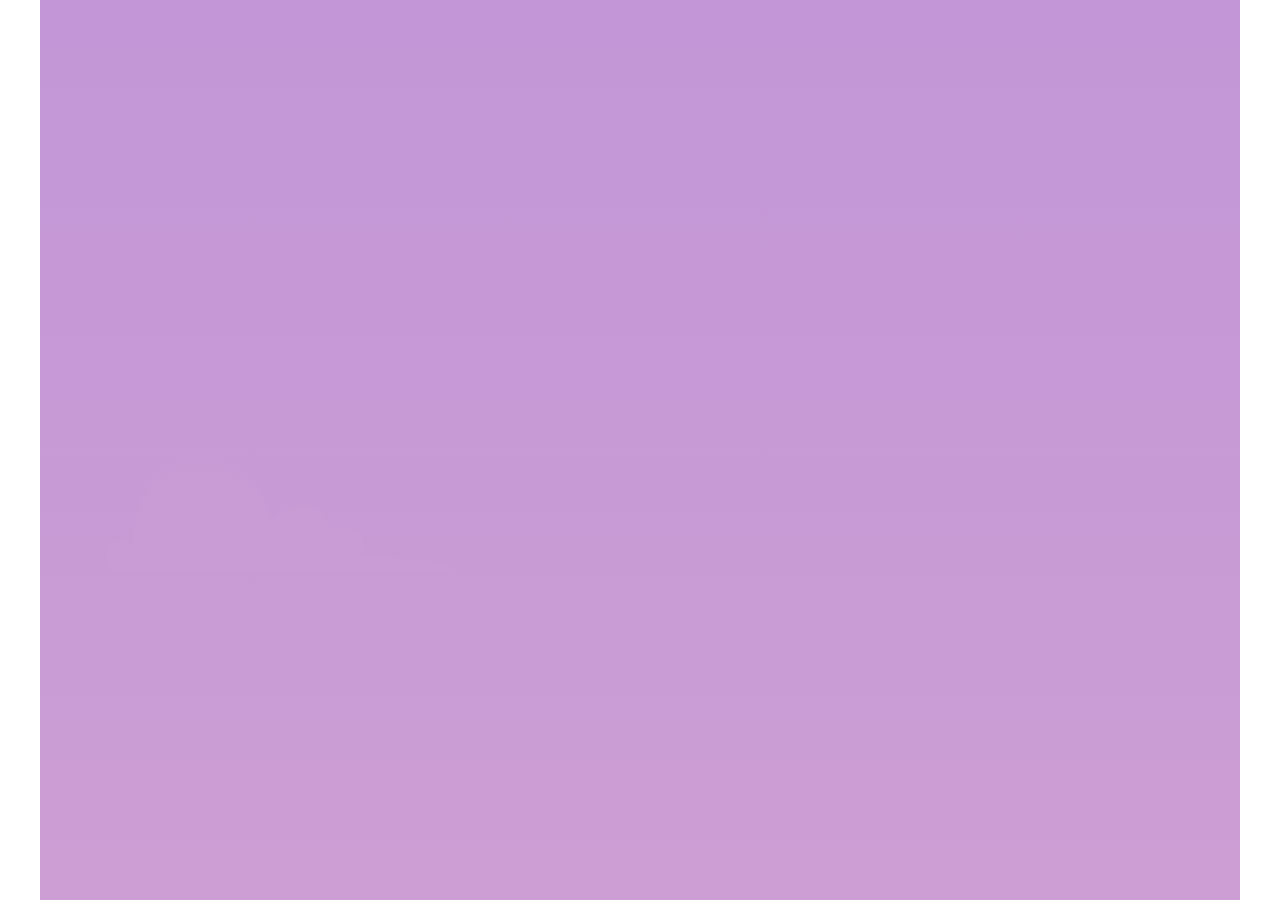
==== deploy/index.html @ d2fd8245 "updated to flight" ====
<!DOCTYPE html>
<html lang="en">
<head>
    <meta charset="UTF-8">
    <meta name="viewport" content="width=device-width, initial-scale=1.0">
    <meta http-equiv="X-UA-Compatible" content="ie=edge">
    <link rel="stylesheet" href="css/styles.css">
    <title>In-Class Demo</title>
</head>


<body>

    <header></header>

    <section id="svg-container">
        <div>
    
          <!-- add svg and kit imports -->
    
    
          <svg viewBox="0 0 1024 1024" xmlns="http://www.w3.org/2000/svg">
            <defs>
              <linearGradient x1="50%" y1="-.509%" x2="50%" y2="46.419%" id="linearGradient-1">
                <stop stop-color="#8732B3" offset=".51%"/>
                <stop stop-color="#CE6DA2" offset="57.59%"/>
                <stop stop-color="#FF9696" offset="100%"/>
              </linearGradient>
            </defs>
            <g id="launch" stroke="none" stroke-width="1" fill="none" fill-rule="evenodd">
    
              <g id="background" transform="translate(-8)">
                    <path id="background-fill" fill="url(#linearGradient-1)" fill-rule="nonzero" d="M8 0h1024v1024H8z"/>
                    <path id="space" fill="#181134" d="M0 0h1039v1024H0z"/>
                    <g id="clouds" opacity=".25" transform="translate(64 418)" fill="#FFF" fill-rule="nonzero">
                      <g id="cloud-5" opacity=".4" transform="translate(0 102.819)">
                        <path d="M292.349 89.354c-23.865-7.828-51.298-3.257-76.287-8.94 6.368-5.185 3.741-16.524-3.261-20.81-7.002-4.285-16.088-3.113-23.756-.186 1.621-10.927-9.421-20.728-20.448-20.916-11.027-.189-21.041 6.77-28.197 15.176-1.216-22.794-19.595-42.12-41.036-49.847C91.777 1.096 83.68-.453 75.636.117 59.229 1.28 44.16 11.486 35.238 25.328 26.315 39.171 23.17 56.25 24.49 72.674c-3.79-3.797-9.54-5.71-14.737-4.392C4.558 69.599.27 74.36.007 79.723c-.26 5.364 6.353 15.935 11.684 16.495 0 0 185.574 1.016 280.015-2.203 2.67-.092 3.181-3.828.643-4.661z" id="Path"/>
                      </g>
                      <g id="cloud-4" opacity=".4" transform="translate(807.074 11.424)">
                        <path d="M140.132 42.83c-11.439-3.752-24.588-1.561-36.566-4.285 3.052-2.485 1.793-7.92-1.564-9.975-3.356-2.054-7.711-1.492-11.387-.09.777-5.237-4.516-9.935-9.801-10.025-5.286-.09-10.086 3.245-13.516 7.274-.583-10.926-9.392-20.19-19.67-23.893C43.993.526 40.112-.217 36.256.056 28.39.614 21.168 5.506 16.891 12.14c-4.277 6.636-5.784 14.822-5.152 22.695-1.817-1.82-4.572-2.737-7.063-2.106-2.491.632-4.547 2.914-4.672 5.484-.126 2.571 3.044 7.639 5.6 7.907 0 0 88.951.487 134.22-1.056 1.28-.044 1.525-1.835.308-2.234z" id="Path"/>
                      </g>
                      <g id="cloud-3" opacity=".4" transform="translate(221.035)">
                        <path d="M209.095 65.002l-34.82-3.9c-1.13-6.168-6.907-10.68-13.016-12.051-6.11-1.371-12.49-.174-18.541 1.429.459-3.901-2.899-7.499-6.712-8.415-3.813-.916-7.832.28-11.34 2.036-.302-15.359-4.241-32.658-17.476-40.417C95.13-3.386 78.995.388 68.258 9.347c-10.737 8.959-17.09 22.059-22.194 35.09-2.661-3.399-7.45-4.96-11.598-3.779-4.148 1.181-7.402 5.03-7.881 9.323-4.202-2.903-9.252-4.872-14.339-4.453-5.087.42-10.111 3.603-11.756 8.443-1.646 4.84.988 11 5.915 12.336l207.19 2.735c1.068-2.135-2.131-3.774-4.5-4.04z" id="Path"/>
                      </g>
                      <g id="cloud-2" opacity=".4" transform="translate(684.028 125.32)">
                        <path d="M171.057 67.691c5.13-12.395-9.195-24.56-16.444-24.858-7.25-.298-14.098 3.032-20.589 6.28 6.397-17.697-5.229-38.684-22.616-45.818-17.388-7.134-38.127-2.09-52.993 9.421S33.879 41.311 27.46 59.001c-2.951-9.285-17.401-10.936-23.723-3.53-6.322 7.405-4.174 19.715 3.077 26.21h226.849c1.535 0 2.261-1.88 1.142-2.934-16.59-15.622-40.102-15.056-63.748-11.056z" id="Path"/>
                      </g>
                      <g id="cloud-1" opacity=".4" transform="translate(520.454 65.357)">
                        <path d="M135.979 49.075c-2.023-8.588-13.424-13.334-20.927-8.712-.121-4.2-2.82-8.218-6.657-9.914-3.836-1.695-8.619-.982-11.796 1.76C97.763 20.51 90.63 8.7 80.147 3.415 69.663-1.868 56.528-.825 46.444 5.19c-10.083 6.015-17.099 16.584-19.791 28.027-5.384-6.128-15.744-6.967-22.04-1.784C-1.683 36.615-1.13 48.7 3.83 55.177l166.713-.892c3.146-3.928-23.004-6.696-34.563-5.21z" id="Path"/>
                      </g>
                    </g>
                  </g>
              
    
              <g id="foreground" transform="translate(-53 562)">
                    <g id="middle" transform="translate(53 96)" fill-rule="nonzero">
                      <g id="orange-mtn" transform="translate(.264)">
                        <path id="Path" fill="#F9604E" d="M0 45.157l77.698 41.735 25.191-20.867 46.32 30.573 70.697-31.058 65.823 31.058 51.195-34.94 9.751 9.22 30.88-25.72 38.813 21.52 206.527 26.206 56.252-31.93 10.025 5.321 23.391-21.118 16.152 20.453 10.582-3.991 47.34 29.934 42.885-25.278 14.48 12.116h12.81l24.506 18.207 40.1-18.207 15.037 6.51 57.923-23.282 10.581 9.259 20.777-19.903v178.941H0z"/>
                        <path id="Path" fill="#F25341" d="M102.89 66.025l1.201 55.3-37.09-27.65zM149.208 96.598l39.451 23.212 21.452-28.319h4.733l1.262-14.26 5.047 3.392-1.247-15.083zM377.555 45.157l2.863 26.626h-4.376l4.376 41.598-9.451-12.542-24.292-29.961zM336.924 61.657l-1.66 26.534h-7.526l2.059 33.134-37.938-29.265zM936.455 84.9l18.07 7.686 9 23.97 23.718-14.382-2.797-17.868 4.865 3.922v-16.27l5.23 2.615-.163-12.954zM921.418 78.391l1.537 17.01h-5.151l3.434 12.677-3.434-.932 5.932 21.441-41.991-21.255 7.805-14.915zM844.002 78.391l6.128 5.102 4.058-1.118 2.185 5.313.44-9.297zM829.522 66.275l-.79 18.592h-5.277l3.033 21.43-4.54-2.7 5.73 29.534-77.74-19.295zM728.715 65.61l12.687 17.923-2.105-21.914zM679.147 60.954l-11.884 16.552-6.172.933-3.265 28.71-30.915-16.381zM712.563 45.157l5.615 29.597-7.315-5.377 7.315 42.343-14.503-36.641-14.503-8.804z"/>
                        <path id="Path" fill="#FF745D" d="M365.057 97.003l90.599-58.6 27.666-4.02L521.83 0l53.088 54.031 11.216-5.359 81.129 60.73-154.395 66.98z"/>
                        <path id="Path" fill="#ED5D45" d="M610.477 132.437l-39.489-39.39 15.188 46.646M521.83 0l-38.508 34.383-27.666 4.02-90.6 58.6 129.232 74.328 11.308-85.666 26.494 19.077-14.13-71.452 11.48 8.439zM574.918 54.031l13.116 12.713-1.9-18.072z"/>
                      </g>
                      <g id="red-mtn" transform="translate(0 61.012)">
                        <path id="Path" fill="#DB2E3C" d="M0 42.146l18.715-20.207 9.517 7.578L68.414.89 82.16 14.782l8.107-7.157 34.19 43.783 13.393-7.157 25.73 18.102 42.297-30.731 5.992 5.472 18.328-13.892 28.55 21.891 32.058-21.343 31.74 21.764 52.165-23.575 20.443 21.05 10.574-3.369 39.125 34.52 18.328-9.26 54.633 31.152 29.96-26.1 8.811 2.946 31.018-20.207 35.952 7.998 31.722-29.89 4.23 2.527 15.156-20.208L694.4 33.726l14.804-5.893 7.754 5.052 19.386-18.524 26.083 34.1 10.222-7.999 9.869 3.79 10.574-8.42 35.6 30.31 25.025-31.995 31.37-15.878 34.894 41.138 17.976-16.84 22.558 5.894 23.968-16.419 41.253 45.373v145.573H0z"/>
                        <path id="Path" fill="#CC2330" d="M960.515 48.461l16.592 2.663 5.869-8.557 3.625 4.279-2.118-14.804zM919.98 59.407l20.708 22.64-2.417-17.097 3.798 1.636-4.112-24.019zM828.694 66.146l62.723 57.335-7.716-50.468 6.586 4.405-9.484-34.047 6.06 5.154-1.774-30.252-31.37 15.878zM762.69 47.571l9.266 12.651 3.155-6.325-2.2-14.324zM717.222 31.995l15.035 10.482 4.35-29.006zM694.664 32.837l16.418 17.871-1.615-23.765zM659.77 32.416l15.087 11.557.068-31.765zM655.54 29.89l6.559 54.562h-8.807l18.957 85.342h-57.985l20.47-101.678-10.917-8.336zM556.848 71.989l31.45 12.463-.433-32.67zM518.076 95.143l31.888 19.006-1.928-45.108zM445.115 73.251l18.98 15.893-.652-25.154zM395.417 42.098l15.366 15.282-4.792-18.65zM374.973 21.05v57.632l-6.757-2.157 4 29.792-10.267 4.002 10.267 58.585-55.631-19.609 33.89-78.299-27.667-26.371zM259.011 44.203l24.428 19.704 2.52-21.254h5.099l.011-19.793zM212.133 36.205l22.203 20.249-2.733-17.705 3.417 2.176-4.56-18.613zM163.844 61.464l34.708 24.624v-23.02l4.508 3.14-1.127-17.139 3.832 2.289.375-20.626zM124.72 50.518l12.077 15.69 1.317-22.846zM82.423 13.892l9.893 10.751L90.53 6.736zM18.979 21.05l1.68 14.564-5.243.928 5.243 13.452-5.243-1.16 6.796 25.977L.264 60.313V41.257zM68.677 0l-2.966 21.465h-7.38l2.137 22.265-7.768-5.101 9.127 21.684-33.332-31.686z"/>
                      </g>
              
                      <g id="front-mtns">
                        <g id="mtn-front-left" transform="translate(0 104.742)">
                          <path id="Path" fill="#7B062F" d="M.264 21.04h14.899l21.422-6.844 6.948 6.844 17.66-6.844 19.395 1.303L90.14 4.093 105.831 0l19.667 16.11 20.805 23.832h35.028l38.443-26.855 60.563 47.387 1.158 20.206 18.347 12.058 30.523 36.01H.264z"/>
                          <path id="Path" fill="#6B0228" d="M281.495 80.68l1.054 17.75 17.293-5.692zM181.33 39.942l17.405 3.625 16.625 30.119 9.99-25.426 4.396-1.226-9.972-33.947zM117.546 50.183l-5.862-22.466 17.586 17.62zM43.533 21.04l19.461 22.507 13.87 36.622 17.59-4.264L73.52 44.897 88.235 42.8l-24.05-17.337-2.993-11.267z"/>
                          <path id="Path" fill="#52042C" d="M0 14.002l34.613 20.644 16.237-1.618 25.186 29.013 25.848-15.21 20.877.374 25.186-16.415 36.784 26.115L212.9 52.8l19.883 37.307 49.709 5.596 17.894 9.7 20.546-12.685 19.884 1.865 31.482 35.079H0z"/>
                          <path id="Path" fill="#4A0428" d="M34.613 34.646l10.523 45.523 5.714-47.14zM76.036 62.04l33.142 48.197-2.264-33.743 10.673 6.352-15.703-36.014zM122.761 47.205l29.434 43.977V64.374l5.822 4.116-10.07-37.7zM184.731 56.905l17.275 29.514 6.145 34.934 13.47-15.88-9.293-31.787.571-20.885zM320.931 92.72l14.01 25.457v11.486l-16.496-.768-18.06-23.492z"/>
                        </g>
                        <g id="mtn-front-right" transform="translate(653.784 104.742)">
                          <path id="Path" fill="#7B062F" d="M371.69 20.456h-14.886l-21.402-6.654-6.942 6.654-17.642-6.654-19.379 1.267-9.544-11.09L266.22 0l-19.65 15.662-20.785 23.171H190.79l-38.407-26.11-60.508 46.072-1.157 19.645-18.33 11.724-30.495 35.01H371.69z"/>
                          <path id="Path" fill="#6B0228" d="M90.717 78.44l-1.053 17.258-17.276-5.534zM190.79 38.833l-17.39 3.525-16.608 29.283-9.981-24.72-4.392-1.193 9.963-33.004zM254.515 48.79l5.857-21.842-17.57 17.131zM328.46 20.456l-19.444 21.882-13.857 35.606-17.572-4.146L298.5 43.651l-14.702-2.039 24.028-16.856 2.99-10.954z"/>
                          <path id="Path" fill="#52042C" d="M372.216 13.488l-34.605 20.094-16.234-1.574-25.18 28.237-25.843-14.802-20.873.363-25.18-15.978-36.776 25.419-28.162-3.994-19.879 36.31-49.697 5.447-17.891 9.441-20.542-12.345-19.88 1.815L0 126.064h372.216z"/>
                          <path id="Path" fill="#4A0428" d="M337.372 33.685l-10.513 44.26-5.71-45.833zM295.987 60.318l-33.111 46.86 2.262-32.807-10.664 6.175 15.689-35.014zM249.305 45.895l-29.407 42.757V62.587l-5.817 4.002 10.061-36.654zM187.392 55.325L170.133 84.02l-6.14 33.964-13.457-15.438 9.285-30.905-.57-20.306zM51.318 90.145L37.32 114.897v11.167l16.48-.746 18.044-22.84z"/>
                        </g>
                      </g>
                    </g>
                    <g id="front">
                      <path d="M652.641 355.17c-.035-.073-.023-.168-.087-.246-.07-.083-.474-.083-.535-.172-.063-.09.109-.237.066-.326-.048-.099-.102-.138-.109-.224-.092.075-.127.113-.22.188-.092.075-.253.12-.346.195-.093.075-.28.108-.373.183-.093.075-.08.197-.172.272-.093.075-.256.266-.35.341-.01-.102.03-.315.019-.417-.012-.103.237-.216.226-.319-.01-.102-.06-.204-.07-.307-.011-.103-.078-.204-.089-.306-.01-.103-.122-.27-.133-.372-.074.088-.166.25-.24.338-.074.088-.128.182-.202.27-.074.089-.459.085-.533.173-.074.089.31.313.237.401-.074.088-.4.102-.474.19-.075.089.155.267.081.356-.074.088-.173.169-.247.257-.074.089-.365.092-.44.18-.087-.07-.198-.123-.27-.218-.064-.083.174-.235.121-.33-.05-.09-.368-.13-.409-.225-.04-.093-.046-.193-.079-.287-.034-.097-.29-.17-.317-.263-.028-.1.013-.205-.007-.295-.025-.106.29-.228.275-.31-.032-.176-.23-.456-.38-.343-.15.117.11.218.012.353-.097.136-.054.147-.152.283-.097.136-.346.072-.443.208-.098.135-.168.117-.265.253-.098.136-.17.118-.267.254-.097.135-.05.147-.147.283-.098.136.154.2.057.336-.098.136-.204.11-.301.245-.098.136-.123.13-.22.265-.098.136-.278.09-.376.227-.098.136.337.247.24.383-.099.137-.116.415-.365.4-.246-.015-.331-.273-.376-.418-.045-.145.028-.153-.016-.298-.045-.144.083-.158.038-.303-.045-.145.145-.166.1-.31-.045-.145.188-.17.143-.316-.045-.144-.645-.078-.69-.223-.045-.145.279-.18.234-.324-.045-.145-.246-.123-.29-.269-.045-.145.34-.187.295-.331-.045-.145-.537-.092-.582-.236-.045-.146.175-.17.13-.315-.044-.145-.164-.131-.21-.276-.044-.146.403-.195.358-.34-.045-.146-.387-.108-.432-.254-.045-.145.244-.333 0-.36-.237-.027-.246.155-.354.283-.108.128-.208.098-.316.227-.108.128.017.165-.091.293-.108.128.167.21.059.338-.108.129-.182.107-.29.235-.108.129-.317.066-.425.194-.108.128.099.19-.01.318-.107.129-.25.087-.358.215l-.215.257c-.108.128.09.187-.018.316-.108.128-.442.028-.55.156-.108.128-.075.138-.184.267-.108.128-.09.133-.197.261-.108.129.126.198.018.327-.108.128-.088.134-.196.263-.108.128-.159.113-.267.242-.109.128-.155.114-.264.243-.108.129-.163.112-.271.241-.109.129-.296.073-.404.201-.109.129.36.268.251.397-.109.13-.207.1-.316.23-.108.128-.19.395-.43.368-.241-.026-.232-.283-.267-.428-.035-.144.168-.161.134-.306-.035-.145.141-.16.106-.304-.034-.145.016-.15-.019-.294-.034-.145-.12-.137-.156-.282-.034-.145.168-.162.133-.307s-.018-.147-.052-.291c-.035-.145-.28-.124-.315-.269-.035-.145.038-.151.003-.296-.034-.145-.22-.13-.254-.274-.035-.145-.27-.126-.304-.27-.035-.146.435-.185.4-.33-.035-.145-.112-.139-.147-.284-.034-.144-.331-.12-.366-.264-.034-.144.032-.15-.002-.295-.035-.145.318-.175.283-.32-.035-.145.034-.15 0-.295-.035-.146-.562-.101-.597-.246-.034-.146.172-.163.137-.308-.034-.145.138-.16.103-.305-.035-.145.027-.15-.008-.296-.021-.09-.199-.11-.339-.147l-.098.171c-.079.135-.172.115-.25.25-.08.134-.226.104-.305.239-.08.134-.055.14-.135.274-.08.134-.073.136-.152.27-.08.135-.1.13-.179.266-.08.134-.128.124-.207.259-.08.135-.136.123-.215.258-.08.134.051.162-.028.297-.08.134-.393.07-.473.204-.08.135.496.255.417.39-.08.134-.499.047-.578.181-.08.135-.064.138-.144.273-.079.134-.168.116-.247.25-.08.136-.06.14-.14.274-.08.135.097.172.018.307-.08.135-.067.138-.146.273-.08.135-.044.142-.124.277-.08.136.04.16-.04.296-.08.135-.05.14-.13.276-.08.135-.153.12-.233.255-.08.135.05.162-.03.298-.08.135-.188.309-.428.291-.243-.017.22-.238.184-.381-.035-.144-.343-.118-.378-.261-.036-.145-.155-.134-.19-.278-.036-.145-.053-.143-.088-.287-.036-.144.2-.165.165-.31-.036-.143.189-.163.153-.307-.035-.144-.08-.14-.115-.285-.036-.144-.205-.13-.24-.273-.036-.145.02-.15-.015-.294-.036-.145.111-.157.076-.302-.036-.144-.286-.122-.322-.266-.036-.145.01-.149-.025-.292-.035-.145-.217-.128-.253-.273-.035-.144.06-.152.025-.297-.035-.144-.016-.146-.052-.29-.036-.145.054-.152.018-.297-.036-.144-.022-.146-.058-.29-.036-.145-.162-.134-.197-.278-.036-.145-.173-.133-.209-.278-.036-.145.412-.184.376-.329-.036-.145-.116-.176-.358-.203-.232-.026.19.122.11.254s-.174.112-.254.244c-.08.132-.176.11-.256.243-.08.132-.216.102-.295.234-.08.132-.205.106-.285.238-.08.132.413.238.334.37-.08.131-.172.112-.252.244-.08.131-.427.057-.506.188-.08.132-.001.15-.08.282-.08.132.142.18.062.311-.08.132-.329.079-.409.21-.08.133-.037.142-.118.274-.08.132.118.174.038.306-.08.133-.026.144-.107.276-.08.132-.355.073-.436.206-.08.132.228.198.148.33-.08.132-.603.02-.683.153-.08.133.41.238.33.37-.08.133-.115.068-.352.063-.243-.005-.136.033-.218-.103-.082-.136.004-.154-.078-.29-.082-.137-.249-.101-.331-.237-.082-.136-.088-.135-.17-.272-.081-.135.326-.222.244-.358-.082-.136-.397-.069-.48-.205-.082-.136-.327-.084-.41-.22-.081-.136-.025-.147-.107-.284-.082-.136.356-.23.274-.366-.082-.136-.562-.034-.645-.17-.082-.136.482-.257.4-.393-.082-.137-.357-.078-.44-.215-.082-.136.127-.18.045-.317-.082-.136-.064-.14-.147-.277-.082-.137-.209-.11-.291-.247-.083-.137-.04-.22-.285-.224-.247-.005-.372.034-.477.167-.104.132.144.202.04.334-.105.133.025.17-.08.303-.105.132-.046.149-.15.282-.106.132-.383.055-.488.188-.105.133-.164.117-.27.25-.104.133.159.206.054.339-.105.133-.233.098-.338.23-.105.134-.266.089-.372.222-.105.133-.113.131-.218.264-.105.134.281.241.176.374-.105.134-.045.151-.15.285-.106.134-.208.148-.403.239-.21.097-.394-.059-.572-.208-.093-.078.126-.294.033-.391-.089-.092-.406-.122-.466-.218-.066-.108.096-.37.102-.466-.038.088-.298.271-.367.35-.07.082-.093.166-.189.234-.1.07-.21.115-.332.167-.124.053-.132-.01-.273.018-.106-.075-.461.056-.55-.03-.086-.083-.021-.227-.089-.319-.066-.09.06-.22.013-.315s-.457-.146-.484-.244c-.026-.098.289-.354.284-.454-.076.078-.408.238-.484.316-.077.077.112.247.036.324-.068.07-.44.032-.578.076-.123-.041-.313-.07-.345-.13-.044-.082-.034-.175-.078-.258-.044-.082.21-.222.165-.304-.044-.083-.341.032-.386-.05-.048.085.189.083.14.169-.048.086-.5.092-.548.178-.048.086.254.241.206.327-.049.086-.181.155-.23.241-.048.086.011.194-.037.28-.048.085-.325.126-.373.212-.048.086-.163.342-.211.428-.053-.091-.31-.316-.36-.408-.05-.092-.068-.193-.116-.286-.046-.093.243-.244.2-.337-.045-.093-.2-.168-.24-.26-.042-.094-.217-.169-.256-.262-.038-.094-.176-.176-.211-.27-.036-.095.112-.214.079-.31-.033-.094-.08-.187-.11-.283-.031-.095-.267-.17-.294-.265-.028-.095.488-.243.463-.339-.025-.095-.638-.14-.66-.236-.021-.096.237-.215.218-.311-.02-.096-.226-.181-.242-.278-.017-.096.451-.218.438-.315-.014-.097-.415-.175-.425-.272-.011-.096.046-.051.038-.148-.066.088-.26-.02-.326.067-.065.087.338.3.272.386-.066.088-.62.045-.685.132-.066.087.17.255.104.342-.065.087-.34.118-.406.206-.065.087-.009.207-.074.294-.066.087.142.247.077.334-.066.088-.702.023-.768.11-.066.087-.118.178-.184.265-.066.087.095.235.03.322-.067.087-.282.134-.348.222-.065.087-.175.162-.241.25-.066.087.38.31.314.397-.066.087-.148.17-.214.257-.065.087-.2.156-.266.243-.065.088-.314.205-.38.293-.09-.084-.147-.261-.226-.35-.078-.088.028-.222-.039-.314-.066-.09-.63-.07-.685-.164-.055-.093.147-.243.104-.34-.044-.095.24-.232.207-.33-.032-.098-.243-.17-.265-.27-.02-.099-.113-.191-.122-.291-.01-.1-.044-.199-.042-.299.002-.1-.194-.21-.18-.309.014-.1.344-.334.37-.432-.087.084-.37.28-.453.367-.084.085.1.26.02.346-.08.087-.561.05-.637.138-.075.089-.19.17-.261.261-.071.09.36.316.294.407-.067.09-.336.129-.4.22-.062.093.141.243.083.336-.058.093-.495.022-.55.116-.16-.019-.343.224-.494.183-.148-.04-.179-.246-.313-.304-.132-.057-.352-.073-.465-.145-.111-.071.138-.301.049-.384-.088-.082-.416-.085-.479-.176.026.132-.005.312-.144.33-.121.015-.436.025-.6-.022-.131-.038-.261-.163-.376-.228-.114-.065-.047-.303-.108-.384a3.612 3.612 0 00-.502.208c-.112.061.104.277.016.355-.086.075-.412.137-.469.225-.03-.09.143-.281.112-.37-.03-.09-.15-.168-.18-.257-.03-.09.022-.189-.008-.278-.03-.09-.281-.152-.312-.241-.03-.09.055-.192.025-.282-.03-.09-.334-.145-.364-.235-.03-.089.356-.228.326-.317-.03-.09-.288-.298-.318-.388-.04.09-.087.325-.128.413-.041.089.093.206.052.295-.042.089-.516.107-.557.196-.04.089.158.217.117.305-.04.089-.19.16-.23.249-.042.089.095.207.054.295-.041.089-.2.159-.24.248-.042.088.242.23.201.319-.04.089-.332.203-.373.292-.058-.087-.209-.22-.263-.308-.054-.088-.245-.148-.296-.236-.051-.087-.067-.185-.116-.274-.048-.088.155-.225.11-.314-.046-.089-.432-.12-.475-.21-.042-.089.481-.27.441-.36-.04-.09-.211-.158-.248-.248-.037-.09.005-.19-.03-.28-.033-.091-.128-.172-.159-.263-.03-.091-.225-.162-.253-.254-.029-.092.096-.198.071-.29-.025-.092-.178-.171-.2-.263-.022-.092-.032-.342-.051-.435-.072.087-.326.292-.393.38-.068.089.123.244.06.334-.062.09.044.215-.014.306-.058.09-.583.08-.637.171-.053.092-.135.182-.184.275-.05.092.07.218.026.311-.044.093.066.211.026.305-.04.094-.02.194-.055.29-.035.094-.222.169-.252.265-.03.095-.211.176-.237.272-.025.096-.01.198-.03.294-.022.096.087.179.07.275-.038-.095-.269-.14-.307-.235l-.115-.286c-.038-.096.063-.21.024-.306-.038-.096-.21-.172-.249-.268-.038-.095.04-.207.001-.302-.038-.096-.17-.178-.208-.274-.039-.095.155-.224.117-.32-.039-.095-.028-.197-.067-.292-.038-.096-.223-.17-.261-.266-.039-.095.233-.235.195-.33-.038-.096-.596-.118-.634-.213-.038-.096.202-.23.164-.326-.038-.096-.233-.17-.27-.264-.039-.096.166-.226.127-.321-.038-.096-.007-.2-.045-.296-.038-.095-.363-.147-.41-.24-.003.007-.006.017-.012.023-.082.08-.505.037-.585.117-.08.08.036.229-.042.31-.078.081-.525.04-.601.122-.076.082.057.233-.017.316-.074.082-.147.166-.219.249-.072.082.184.264.114.348-.07.083-.43.08-.498.165-.069.084-.016.202-.082.287-.067.085-.23.143-.295.228-.065.085.044.216-.019.301-.063.086-.358.112-.418.198-.061.086.206.252.147.34-.06.086-.343.118-.4.205-.058.087.128.228.073.315-.055.088-.406.11-.459.198-.053.088-.144.168-.195.257-.052.088-.09.18-.14.269-.05.088-.198.159-.245.248-.048.09.04.172-.005.261-.063-.087-.264-.111-.32-.202-.054-.089.127-.226.08-.318-.045-.091-.477-.125-.515-.218-.037-.092-.015-.202-.043-.296-.03-.094.043-.204.023-.299-.02-.095.177-.203.166-.299-.011-.095-.065-.229-.067-.324-.072.085.053.275-.019.36-.071.087-.363.108-.435.193-.072.086.046.228-.026.314-.071.086-.192.157-.263.243-.072.086-.277.123-.348.209-.083-.08-.113-.167-.189-.25-.075-.082-.373-.1-.441-.185-.068-.085.107-.236.046-.323-.06-.087-.098-.176-.15-.265-.052-.088-.257-.148-.302-.238-.045-.09-.254-.16-.292-.25a4.182 4.182 0 01-.105-.284c-.03-.092.02-.199-.001-.292-.022-.093.42-.216.406-.31-.014-.093-.137-.176-.144-.27-.006-.094-.107-.183-.105-.278.001-.094.244-.177.253-.27.01-.094-.297-.14-.28-.234-.062.091-.39.056-.452.147-.062.09.012.215-.051.306-.063.09.208.262.145.353-.063.091-.476.096-.539.187-.062.091.093.235.03.326-.063.09-.059.198-.122.289-.062.09-.43.107-.493.197-.063.091-.165.172-.228.263-.062.091.341.296.279.386-.063.091-.373.122-.435.213-.063.09-.14.015-.203.106-.06-.088-.009-.032-.065-.121-.055-.089-.19-.16-.242-.25-.051-.09.116-.22.069-.31s-.372-.13-.415-.222c-.043-.092.095-.21.056-.303-.04-.092-.054-.185-.088-.278-.035-.092-.235-.163-.266-.256-.031-.093.077-.2.05-.294-.027-.093-.452-.15-.475-.245-.022-.093.28-.215.262-.309-.019-.094-.022-.189-.037-.283-.014-.094.173-.196.163-.29-.01-.095-.118-.183-.124-.278-.007-.095-.37-.184-.372-.28-.002-.094.184-.19.185-.285 0-.008-.003-.015-.005-.022-.002.016-.002.032-.009.047-.038.095-.422.14-.463.234-.04.095.355.257.313.351-.043.095-.364.145-.408.239-.044.094.008.204-.038.298-.047.094.06.216.012.31-.047.093-.09.189-.14.282-.05.093-.407.127-.46.22-.051.092.12.23.066.322-.054.093-.442.115-.498.206-.055.092.031.214-.027.306-.057.091-.092.188-.152.278-.059.092-.31.137-.371.227s.113.238.05.328c-.064.09-.441.1-.506.19-.065.089.068.13 0 .22-.147-.036-.343.149-.47.09-.125-.058-.143-.212-.244-.288-.098-.074-.046-.204-.118-.29-.071-.085-.392-.12-.434-.212-.042-.092.088-.214.077-.309-.01-.094-.102-.095-.078-.189-.045.086-.011.065-.067.147-.056.083-.23.129-.297.208-.067.08.158.257.08.332-.078.076-.163.161-.251.232-.09.073-.425.028-.524.094-.1.067-.107.193-.216.254-.133-.041-.39-.028-.5-.093-.105-.062-.262-.143-.342-.222-.077-.076.335-.283.287-.37-.047-.085-.628-.103-.643-.194-.003-.014 0-.034 0-.053a.114.114 0 01-.074.039c-.167.025-.359-.073-.531-.125-.16-.048-.393-.079-.472-.182-.064-.085-.167-.184-.184-.276-.016-.09-.13-.206-.114-.3.005-.028.033-.056.068-.083-.05.013-.09.03-.108.053-.069.085-.214.148-.283.234-.07.085-.032.201-.102.286-.069.086-.043.199-.112.284-.056.07-.309.082-.44.13-.143-.054-.53-.038-.591-.115-.07-.087.01-.216-.06-.303-.07-.087-.117-.181-.186-.268-.07-.088-.288-.133-.358-.22s-.115-.181-.185-.268c-.07-.087-.005-.213-.075-.3-.07-.087-.177-.153-.246-.24-.094.084.009.228-.08.315-.087.086-.372.102-.453.191-.081.089.041.237-.034.328-.074.091-.63.052-.697.145-.068.093.171.264.11.359-.06.094-.371.138-.426.234-.054.096.085.094.037.191-.087-.08.022-.064-.06-.147-.08-.083-.04-.2-.116-.285-.076-.084-.392-.092-.462-.179-.07-.086-.311-.128-.375-.216s.307-.28.25-.37c-.06-.09-.287-.137-.34-.228-.053-.09-.299-.144-.346-.235-.046-.092.003-.207-.038-.3-.033.09-.193.168-.233.257-.04.09.077.206.03.294-.048.089-.087.18-.141.267-.055.087-.155.164-.217.249-.062.085-.219.143-.288.226-.07.083-.056.092-.132.173-.092-.084-.412.01-.498-.077-.085-.086-.03-.225-.108-.314-.078-.088-.024-.216-.096-.307-.07-.09.014-.218-.05-.31-.064-.093-.502-.1-.559-.194-.056-.094.068-.192.02-.287-.1.081-.165.137-.264.218-.1.082-.296.123-.395.205-.099.082-.266.135-.365.217-.099.082.15.313.051.395-.1.081-.437.061-.536.143-.1.082-.161.127-.26.208-.052-.089-.07-.135-.12-.224-.052-.089-.077-.183-.128-.272-.052-.09-.294-.139-.345-.228-.051-.089.188-.237.136-.326-.05-.089-.107-.176-.158-.265-.051-.09-.276-.223-.327-.312-.062.095.025.308-.051.398-.077.09-.391.104-.482.189-.09.086.093.291-.011.37-.105.08-.264.151-.38.224-.12.073-.262.15-.39.214-.132.066-.415.02-.555.076-.142.056-.389.281-.54.326-.035-.094.047-.346.012-.44-.035-.095-.12-.184-.155-.278-.034-.095.162-.22.127-.314-.035-.095-.044-.193-.079-.288-.035-.094-.067-.19-.102-.284-.035-.094-.411-.144-.446-.239-.035-.094.12-.214.085-.308-.035-.095-.185-.174-.22-.27-.035-.094-.089-.186-.124-.28-.035-.096-.148-.18-.183-.274-.035-.095.221-.228.187-.322-.035-.095-.289.008-.323-.086-.096.074-.348-.14-.444-.066-.096.073.161.31.065.383-.096.074-.508.003-.605.077-.095.074.231.342.135.416-.096.073-.568-.025-.665.049-.095.074-.25.12-.347.195-.095.074-.006.233-.102.307-.096.074-.209.14-.305.214-.095.074-.195.146-.291.22-.096.074.07.269-.026.343-.095.074-.58-.03-.675.044-.096.074-.081.199-.177.273-.096.074-.197.146-.293.22-.095.074-.124.179-.22.253-.095.074-.075.201-.171.275-.096.074-.447.031-.543.106-.095.073.103.283.007.356-.096.074-.14.172-.237.246-.095.074-.216.137-.312.21-.087.068-.348.061-.45.12-.106.062-.312-.046-.447-.021-.193.034-.33.222-.47.172-.131-.047-.434-.083-.538-.179-.085-.08-.155-.199-.232-.296-.071-.09-.003-.224-.075-.318-.071-.094.01-.232-.069-.32-.084-.094-.198-.18-.3-.257-.11-.084-.267-.13-.41-.179a.521.521 0 01-.105.272c-.07.088-.293.09-.41.152-.117.064-.151.18-.298.218-.146.037-.326-.077-.485-.067-.159.01-.32.224-.475.206-.158-.018-.202-.21-.337-.259-.134-.048-.251-.067-.346-.146-.087-.073-.342.015-.381-.084l-.118.081c-.093.064-.483-.024-.575.04-.092.065-.06.193-.152.257l-.15.104c-.088-.068-.23.034-.319-.034-.087-.068-.034-.2-.122-.268s-.28.036-.368-.032c-.11.062-.4-.088-.495-.016-.094.072.039.247-.038.327-.076.079-.146-.006-.204.08-.05-.09-.204-.005-.255-.096-.052-.09.101-.221.05-.312-.05-.09-.235-.154-.286-.244-.051-.09-.186-.164-.237-.254-.051-.09.016-.205-.035-.295-.051-.09-.244-.152-.295-.242-.051-.09-.081-.185-.132-.275-.052-.09.047-.211-.004-.301-.051-.09-.282-.145-.333-.235-.051-.09-.024-.05-.075-.14-.1.073-.35-.102-.447-.028-.098.074.082.276-.012.35-.095.076-.087.194-.179.27-.092.076-.623-.029-.713.049-.089.077-.03.217-.116.296-.086.08-.1.186-.183.267-.082.08-.098.183-.178.265-.078.08-.455.066-.53.15-.075.082.02.221-.052.305-.071.084 0 .21-.068.295-.067.085-.161.162-.225.249-.063.085-.101.227-.161.315-.125-.065-.359-.13-.477-.199-.117-.068-.101-.216-.212-.29-.11-.073-.269-.12-.372-.198-.103-.077-.004-.24-.1-.32-.096-.08-.35-.094-.438-.178-.088-.083-.32-.118-.402-.204-.08-.086-.218-.16-.29-.25-.073-.087.071-.238.006-.329-.065-.09-.05-.197-.107-.29-.057-.093-.372-.135-.421-.229-.049-.093.35-.261.31-.357-.041-.095-.563-.124-.596-.22-.033-.098.128-.204.104-.302-.109.065-.18.132-.289.197-.108.064-.374.036-.483.1-.109.066-.229.124-.337.189-.108.065.121.329.012.394-.108.065-.456-.012-.565.053-.108.065.05.287-.059.352-.108.064-.535-.059-.644.006-.108.065-.162.162-.27.227-.11.065.005.262-.103.326-.107.064-.5-.041-.617.016.013-.023.022-.044.018-.061-.028-.1-.231-.181-.259-.28-.028-.1-.272-.178-.3-.277-.028-.1.177-.222.15-.322-.028-.1-.07-.197-.097-.296-.028-.1.017-.206-.01-.306-.028-.1.031-.207.004-.306-.028-.1-.277-.313-.304-.412-.1.074-.369.255-.461.333-.092.077-.247.136-.332.217-.084.08-.008.22-.085.304-.076.083-.417.092-.486.178-.069.085.016.22-.046.308-.06.087-.22.16-.272.249-.053.09.256.25.211.341-.044.092-.026.187-.063.28-.037.092-.247.16-.275.254-.03.093-.11.182-.131.276-.02.091-.03.184-.041.275-.002-.005 0-.01-.004-.015-.06-.09-.144-.176-.204-.267-.06-.091-.013-.207-.073-.298-.06-.09-.152-.174-.212-.265-.06-.09-.559-.08-.619-.17-.06-.09-.085-.19-.145-.28-.06-.091-.099-.187-.16-.278-.06-.09-.238-.154-.298-.245-.06-.09.327-.286.267-.377-.06-.09-.39-.118-.45-.209-.06-.09.158-.247.098-.337-.06-.091-.5-.094-.56-.185-.06-.09.314-.282.254-.373-.06-.091-.401-.117-.461-.207-.06-.091-.083-.19-.143-.282-.06-.09-.073-.192-.133-.283-.06-.09-.158-.03-.218-.121-.068.086.074.08.006.167-.068.087-.377.106-.445.192-.068.086-.022.204-.09.29-.068.087-.148.17-.216.256s.038.221-.03.308c-.067.086-.11.18-.177.266-.068.086-.575.05-.643.136-.068.086-.15.17-.217.256-.068.086.16.255.093.341-.068.087-.45.086-.517.172-.068.086.36.31.291.397-.068.086-.596.044-.664.13-.068.087.035.292-.032.378-.048-.09-.327-.208-.37-.298-.043-.09.134-.218.095-.31-.038-.09-.178-.168-.212-.26-.034-.091.017-.195-.013-.287-.03-.092.251-.215.225-.308-.025-.092-.053-.18-.074-.273-.021-.093-.47-.154-.486-.247-.017-.093.13-.197.117-.29-.013-.094-.107-.185-.115-.279-.009-.093-.16-.186-.164-.28-.004-.093.52-.19.52-.284.001-.094-.445-.19-.44-.285.004-.093.212-.183.221-.276.005-.05-.068-.106-.134-.16-.077.049-.165.094-.21.152-.07.09-.424.102-.494.192-.07.09-.11.19-.18.28-.07.09.033.228-.038.318-.07.09-.278.143-.349.233-.07.09.276.295.206.386l-.212.27c-.07.09-.295.138-.365.228s-.43.1-.5.191c-.07.09.032.4-.039.49-.042-.097-.318-.316-.36-.412-.043-.096.08-.218.038-.314-.042-.095-.14-.183-.182-.279-.042-.096.245-.243.202-.338-.042-.096-.386-.145-.428-.241-.042-.096-.098-.19-.14-.286-.042-.096-.212-.172-.254-.268-.043-.096.064-.215.022-.31-.042-.096-.213-.172-.255-.268-.042-.096.203-.236.16-.332-.041-.096.038-.21-.005-.307-.042-.096-.295.014-.338-.082-.06.087-.295-.058-.355.029-.06.087.39.297.33.384-.06.087-.336.122-.396.209s-.066.187-.126.274c-.06.087-.5.082-.559.17-.06.087.393.297.333.385-.06.087-.36.115-.42.203-.06.087-.052.19-.112.277-.06.088-.072.186-.132.273-.06.087-.057.19-.117.276-.06.087-.271.137-.33.225-.06.087-.145.168-.204.255-.06.087.088.224.028.311-.057.084-.583.055-.673.131.032-.084.185-.173.178-.257-.008-.093-.334-.177-.344-.271-.01-.094.188-.197.176-.29-.011-.094-.24-.178-.253-.272-.014-.093.167-.198.151-.292-.015-.093.033-.192.016-.286-.017-.093-.387-.163-.406-.256-.019-.093.11-.197.09-.29-.021-.094-.19-.175-.213-.268-.023-.093.26-.213.236-.306-.025-.093-.258-.167-.284-.26-.026-.092-.354-.152-.382-.245-.028-.092.166-.208.136-.3s.226-.219.194-.31c-.032-.093-.48-.133-.514-.225-.034-.092.185-.216.15-.307-.036-.092-.025-.19-.062-.282-.037-.092.007-.196-.032-.287-.039-.09-.161-.17-.201-.26-.041-.091-.05-.188-.093-.279-.042-.09-.199-.264-.243-.354-.078.085-.126.288-.203.374-.078.085-.225.147-.303.233-.077.085-.135.176-.213.262-.077.085.066.241-.011.326-.078.085-.619.021-.696.106-.078.086.188.281.11.366-.077.085-.088.192-.165.278-.078.085-.49.062-.568.147-.077.085.26.304.182.389-.078.085-.24.143-.317.228-.078.085-.352.107-.43.192-.077.085.076.245-.001.33-.077.085-.613.023-.69.108-.077.085.028.23-.05.315-.078.085.132.263.055.348-.078.085-.499.06-.576.145-.078.085.095.25.018.336-.078.085.006.222-.072.307-.077.085-.53.05-.608.134-.077.086.059.24-.019.325-.078.085-.421.085-.498.17-.078.085.279.31.201.395-.078.085-.456.073-.534.159-.077.085-.228.147-.305.232-.077.085-.06.165-.138.25-.087-.085-.425-.058-.502-.147-.077-.088.022-.235-.044-.327-.066-.092-.314-.15-.37-.244-.055-.094-.125-.197-.17-.294-.046-.096.1-.228.064-.326-.035-.097.349-.236.324-.335-.024-.098-.193-.178-.207-.278-.014-.1-.102-.192-.105-.292-.004-.1.166-.192.174-.292.007-.1-.112-.338-.093-.438-.06.087-.3.287-.366.372-.066.085.139.252.066.335-.073.083-.15.172-.23.252-.079.081-.61-.005-.696.074-.086.078.109.267.017.343-.092.076-.415.044-.513.117-.098.074-.008.237-.111.307-.105.07-.413.022-.523.089-.11.067-.007.26-.122.322-.116.064-.233.128-.353.188-.122.06-.292.152-.418.207-.085-.083-.13-.227-.208-.313-.079-.086-.25-.144-.321-.233-.071-.088-.021-.21-.087-.3-.064-.089-.396-.118-.454-.21-.057-.09.05-.221-.002-.314-.05-.093.142-.229.097-.323-.044-.093.05-.203.013-.298-.038-.095-.477-.136-.508-.232-.032-.096.141-.213.116-.31-.024-.097-.158-.184-.176-.28-.018-.098-.263-.186-.275-.284-.011-.097-.03-.2-.035-.298-.005-.098.485-.198.487-.296.002-.097.033-.189.042-.286.009-.098-.223-.202-.207-.3.016-.097-.06-.201-.038-.298.023-.097.162-.183.191-.279.03-.096.047-.243.084-.338-.063.09-.331.182-.394.272-.063.09.09.234.027.324s-.028.205-.09.295c-.063.09-.236.153-.299.243s-.404.112-.467.203c-.063.09.236.269.173.36-.063.09-.313.134-.375.224-.063.09.118.24.056.33-.063.09-.477.095-.54.185-.063.09.218.265.155.355-.062.09-.512.085-.575.175-.062.09.163.252.1.342-.062.09-.447.101-.51.192-.063.09-.148.174-.21.265-.064.09.017.216-.046.306-.062.09-.203.162-.266.252s-.11.184-.172.274c-.063.09.274.28.212.37-.063.09-.301-.004-.364.086-.027-.094-.338-.028-.365-.123-.026-.095.172-.212.146-.307-.027-.095-.02-.193-.047-.288-.027-.095.16-.211.133-.306-.027-.095-.142-.181-.169-.276-.026-.095.064-.202.037-.297-.026-.094-.175-.177-.201-.273-.027-.095.148-.21.12-.305-.026-.095-.658-.13-.685-.224-.027-.095.488-.244.461-.339-.027-.094-.334-.162-.36-.257-.027-.094.259-.22.232-.315-.026-.095-.262-.17-.289-.265-.026-.094-.177-.177-.203-.272-.027-.095-.253-.17-.28-.265-.027-.095-.118-.184-.145-.279-.026-.095.403-.235.376-.33-.026-.095-.297-.166-.324-.26-.026-.096-.264-.17-.29-.265-.027-.094.346-.23.32-.324-.028-.096-.097-.186-.124-.28-.027-.096-.312-.165-.339-.26-.027-.095.28-.223.253-.318-.027-.095-.476-.148-.502-.243-.027-.095.214-.06.187-.155-.06.089-.17-.003-.232.085-.06.088-.198.158-.259.247-.06.088-.079.187-.14.275-.06.089.021.212-.04.3-.061.089-.377.115-.438.203-.06.089.154.244.093.333-.06.088-.218.153-.28.241-.06.089.224.261.163.35-.06.088-.213.154-.274.243-.06.088-.393.11-.454.199-.06.088.073.224.012.312-.06.088.005.208-.056.296s-.584.064-.645.153c-.06.088-.098.182-.16.27-.06.089-.196.16-.257.248-.06.088.012.209-.049.297-.06.089-.177.164-.238.252s.065.263.003.351c-.075-.079-.171-.196-.247-.275-.075-.08.084-.238.008-.317-.075-.079-.356-.089-.432-.168-.075-.079-.173-.15-.249-.23-.075-.078-.005-.207-.08-.286-.076-.079-.057-.19-.133-.269-.075-.079-.41-.07-.486-.15-.075-.078-.143-.16-.218-.239-.076-.079-.126-.024-.202-.103-.09.082-.32-.026-.41.057-.089.082-.17.168-.26.25-.09.083-.186.163-.276.246-.09.082.11.276.02.359-.09.082-.595.005-.685.088-.09.082-.063.21-.152.292-.09.082.134.286.044.368-.09.083-.168.17-.258.252-.09.083-.377.18-.467.263.041-.085-.201-.303-.164-.391.037-.087.57-.106.602-.194.03-.089-.207-.208-.185-.297.022-.09.276-.169.285-.258.009-.09-.313-.183-.32-.272-.01-.091-.135-.154-.166-.24-.031-.09-.039-.152-.098-.235-.06-.082.036-.195-.055-.268-.11-.09-.164-.23-.318-.266-.16-.038-.36.103-.536.112-.171.01-.28.037-.435.082-.16.046-.449-.021-.559.053a.06.06 0 00-.024.03c.011-.08.077-.16.069-.24-.009-.09.073-.183.064-.273-.009-.09-.266-.172-.275-.262-.009-.09-.335-.17-.344-.26-.008-.072.163-.151.226-.226-.112.067-.621.014-.69.095-.07.084-.095.182-.167.267-.071.084.375.324.303.409-.071.084-.51.058-.581.142-.072.085.192.27.12.354-.071.085-.468.071-.54.156-.071.084-.295.123-.367.207-.072.084-.054.195-.126.28-.072.084.02.218-.052.302-.071.085-.002.211-.074.296-.072.084-.058.194-.13.278-.072.085-.4.091-.472.176-.072.084-.163.312-.235.397-.055-.093-.372-.272-.423-.366-.05-.093.235-.25.189-.344-.047-.094-.24-.165-.283-.26-.042-.095-.005-.202-.043-.298-.038-.095-.019-.198-.052-.295-.034-.096-.089-.19-.118-.286-.03-.097.12-.21.095-.307-.026-.097-.505-.156-.526-.253-.022-.098.215-.215.198-.313-.017-.097-.096-.192-.11-.29-.012-.098.108-.201.1-.3-.01-.098.162-.198.157-.296-.005-.098-.33-.192-.331-.29-.001-.1.025-.198.028-.296.004-.098.187-.193.195-.291.008-.098-.097-.2-.085-.297.012-.098.106-.192.122-.29.016-.097.058-.355.078-.452-.074.086-.255.324-.33.41-.074.086-.17.167-.244.253-.074.087-.248.143-.322.23-.074.086-.215.152-.29.239-.074.086-.193.159-.267.246-.075.086-.072.196-.146.283-.075.086-.085.192-.16.279-.074.086-.23.148-.305.234-.074.087-.189.161-.263.247-.075.087.31.313.236.4-.074.086-.647.02-.722.107-.074.087.115.24.04.327-.115-.066-.257-.1-.37-.169-.111-.068-.313-.089-.422-.16-.108-.07.023-.267-.081-.34-.105-.071-.145-.172-.247-.246-.1-.074-.3-.099-.397-.175-.097-.075-.058-.208-.152-.285-.094-.078-.52-.016-.61-.095-.09-.08.086-.262 0-.343-.087-.08-.13-.173-.213-.254-.082-.082-.262-.128-.34-.211-.08-.083-.479-.064-.553-.15-.075-.084-.072-.196-.143-.281-.071-.086-.243-.148-.31-.234-.067-.087.26-.28.197-.367-.063-.088-.48-.09-.54-.179-.059-.089.23-.257.175-.347-.056-.09.008-.201-.043-.292-.051-.09-.505-.103-.553-.195-.047-.09.03-.137-.012-.23-.132.051-.249-.003-.378.051-.13.054-.032.29-.158.346-.126.056-.498-.078-.62-.019-.124.06-.31.077-.431.138-.12.061-.038.259-.155.322-.116.064-.514-.047-.627.018-.113.066.176.37.067.437-.11.068-.382.041-.488.111-.106.07-.04.226-.144.297-.102.072-.618-.06-.717.013-.099.074.143.306.047.381-.095.075-.269.113-.36.19-.092.077-.15.165-.239.244-.087.078.01.223-.075.303-.084.08-.569.013-.65.094-.079.08-.038.094-.114.177-.11-.068-.43.107-.536.036-.104-.07.154-.326.055-.4-.1-.073-.339-.081-.433-.158-.093-.076-.29-.113-.378-.192-.087-.078.205-.298.122-.379-.082-.08-.15-.158-.226-.241-.076-.083-.387-.09-.457-.174-.07-.084.095-.231.03-.317-.065-.087-.358-.111-.417-.2-.059-.087-.153-.167-.206-.256-.053-.09-.247-.152-.295-.242-.047-.09.058-.21.017-.3-.042-.092-.197-.168-.233-.26-.036-.092-.119-.182-.149-.275-.03-.092.196-.213.172-.306-.024-.093.168-.2.15-.294-.018-.094-.413-.164-.425-.258-.012-.094-.163-.188-.17-.282-.005-.095.155-.194.156-.289v-.008c-.005.011-.007.021-.019.033-.086.083-.6.009-.686.092-.087.083.204.305.118.388-.087.083-.284.125-.37.208-.087.083.084.26-.002.343-.086.083-.689-.024-.775.06-.087.082-.177.164-.263.247-.087.083.207.306.12.389-.086.083-.222.147-.309.23-.086.083-.257.135-.344.218-.086.083-.337.105-.423.188-.086.084-.148.176-.234.258-.086.083.096.265.01.348-.086.083-.054.21-.14.293-.087.083-.546.028-.633.111-.086.083-.031.218-.118.3-.086.084-.198.087-.285.17-.129-.06-.406.072-.53.007-.124-.065-.14-.207-.259-.276-.118-.069-.313-.099-.425-.171-.112-.072-.18-.174-.287-.25-.106-.074-.138-.188-.239-.266-.1-.078-.186-.164-.28-.245-.094-.08-.175-.167-.263-.25-.088-.083-.21-.155-.292-.241-.082-.085-.353-.115-.429-.202-.075-.087.125-.258.056-.348-.069-.089-.358-.123-.421-.215-.063-.09.13-.242.074-.335-.056-.092-.282-.15-.332-.245-.049-.094.299-.254.256-.349-.043-.095-.066-.185-.102-.28-.036-.097-.305-.339-.334-.436-.087.083-.295.33-.382.414-.087.083.002.23-.085.314-.087.083-.329.11-.415.193-.087.083.036.243-.05.327-.087.083-.075.203-.161.286-.087.084-.305.119-.392.202-.086.083-.511.042-.598.126-.086.083.042.384-.045.467-.07-.078-.165-.306-.237-.4-.063-.084-.403-.107-.466-.201-.058-.087.01-.21-.047-.304-.055-.088-.133-.177-.187-.27-.052-.09.369-.274.318-.368-.05-.09-.437-.118-.485-.212-.048-.091-.003-.2-.05-.293-.046-.093-.194-.168-.239-.261-.044-.093-.02-.198-.064-.292-.043-.093-.295-.154-.336-.246-.043-.095-.129-.182-.17-.275-.041-.095.246-.24.207-.332-.041-.096-.268-.162-.306-.253-.04-.097-.067-.194-.103-.284-.04-.099.143-.224.108-.313-.04-.102.071-.216.038-.303-.042-.107-.556-.137-.586-.217-.067-.178.325-.227.084-.247-.236-.02-.127.012-.28.164-.071.07-.326.087-.422.179-.078.075-.091.18-.184.265-.083.076.021.23-.072.312-.087.077-.096.19-.19.27-.091.076-.52.008-.616.086-.095.076-.119.18-.219.256-.1.074-.006.242-.109.315-.105.073-.252.125-.36.194-.11.072-.178.169-.29.234-.12.068-.455-.017-.574.04-.131.064.045.377-.083.425a3.938 3.938 0 01-.492.132c-.162.034-.398-.247-.549-.252-.158-.004-.213.02-.355-.035-.13-.052-.41.007-.534-.068-.112-.067.015-.255-.09-.338-.098-.076-.42-.057-.513-.144-.087-.081-.083-.198-.164-.286-.08-.086-.48-.08-.553-.17-.072-.089.214-.28.147-.37-.067-.092-.459-.105-.52-.197-.063-.093.308-.284.251-.376-.059-.096-.27-.155-.322-.247-.056-.098-.44-.13-.487-.22-.053-.102.473-.301.43-.39-.053-.107-.434-.147-.47-.228-.081-.18.249-.214.153-.351-.094-.135-.409-.053-.517-.184-.108-.13-.018-.157-.126-.287-.108-.13-.06-.145-.17-.276-.108-.13-.006-.16-.115-.29-.108-.131.01-.166-.098-.297-.11-.13-.6.013-.708-.118-.109-.131.187-.218.078-.349-.109-.13.038-.174-.07-.305-.11-.13-.541-.004-.65-.135-.109-.131.33-.26.222-.391-.11-.131-.185-.11-.294-.24-.11-.132-.34-.064-.45-.196-.108-.131.09-.11-.157-.12-.24-.009-.124-.05-.246.072-.123.123.041.181-.08.304-.123.123-.166.108-.289.23-.122.124-.181.103-.303.225-.123.123-.254.077-.376.2-.122.123-.157.11-.28.234-.121.122.003.166-.12.289-.121.122-.115.124-.237.247-.122.123-.362.038-.484.16-.122.124-.137.119-.26.242-.122.122.32.278.198.4-.122.124-.315.056-.437.179-.123.123-.172.106-.295.229-.122.123-.325.052-.448.175-.122.123.128.21.005.334-.123.123-.04.152-.164.275-.122.124-.39.03-.512.153-.123.123-.072.141-.194.264-.123.124-.219.09-.342.214-.123.124.214.446-.027.436-.246-.012-.103-.236-.203-.37-.1-.134.056-.174-.044-.309-.1-.133-.474-.034-.574-.168-.1-.134-.088-.137-.187-.27-.1-.134-.025-.154-.125-.288-.1-.134.215-.217.116-.35-.1-.134-.344-.07-.444-.204-.1-.133-.231-.099-.33-.232-.1-.134.17-.205.07-.339-.1-.134-.33-.073-.43-.207-.099-.133.063-.176-.037-.31-.1-.133-.174-.114-.273-.248-.1-.134.234-.222.135-.356-.1-.134-.28-.086-.38-.22-.1-.135.099-.187-.002-.321-.1-.134-.083-.139-.183-.272-.1-.135-.593-.005-.693-.139-.1-.134.31-.243.21-.377s-.198-.108-.437-.148c-.249-.04-.348-.137-.566-.055-.218.082-.164.133-.383.215-.217.082-.247.054-.465.136-.219.082-.015.273-.233.356-.22.082-.288.017-.507.1-.22.082-.169.167-.421.202-.229.032-.219-.1-.316-.268-.043-.075.076-.198.018-.299-.047-.08-.008-.187-.063-.282-.048-.083-.424-.105-.478-.197-.048-.085.002-.194-.05-.285-.05-.085-.033-.187-.084-.277-.05-.086.072-.21.02-.3-.05-.086.018-.198-.033-.288-.05-.087-.42-.11-.471-.199-.05-.087-.287-.137-.338-.226-.05-.088.452-.29.401-.378-.05-.089-.366-.124-.416-.212-.052-.09-.43-.11-.48-.199-.052-.089.426-.285.376-.372-.052-.09-.364-.125-.414-.212-.052-.09-.134-.173-.184-.259-.052-.09-.296-.14-.345-.224-.053-.092.146-.22.098-.305-.099.074-.16.154-.258.229-.098.074-.47.023-.567.098-.097.075.109.288.012.363-.096.076-.435.043-.53.118-.096.076.013.243-.081.319-.094.076-.359.079-.452.155-.094.077.17.306.077.383-.093.077-.296.107-.388.184-.092.077-.17.16-.261.237-.091.078-.273.118-.363.196-.09.078-.003.227-.092.306-.09.079-.637-.026-.725.053-.088.079.02.236-.067.315-.088.08-.257.127-.344.206-.087.08.06.249-.025.328-.086.08-.302.11-.387.19-.085.08-.178.158-.262.239-.084.08-.33.102-.412.183-.083.08-.152.168-.234.25-.082.08.193.288.111.37-.08.081-.473.054-.554.135-.08.082-.048.203-.127.286-.08.082-.18.157-.258.24-.078.082-.063.04-.14.122-.039-.089-.043-.04-.083-.135-.039-.089-.132-.173-.173-.267-.038-.09.196-.223.155-.317-.04-.09-.412-.131-.452-.225-.04-.09.179-.221.138-.314-.04-.09-.348-.141-.388-.234-.04-.09.115-.212.074-.305-.04-.09-.197-.164-.237-.257-.04-.09-.12-.177-.16-.269-.04-.091-.165-.17-.205-.262-.04-.091.168-.221.128-.314-.04-.091 0-.195-.04-.287-.04-.091-.535-.113-.575-.205-.04-.092.295-.24.254-.333-.04-.091-.046-.188-.086-.28-.04-.092-.29-.152-.33-.244-.04-.091-.02-.193-.06-.285-.04-.092-.124-.178-.164-.27-.04-.092-.247-.158-.287-.25-.04-.093.215-.23.174-.323-.04-.092-.245-.159-.286-.25-.04-.093.077-.21.037-.302-.041-.092-.35-.143-.39-.235-.04-.093-.157-.174-.197-.265-.04-.093.387-.258.347-.35-.04-.093-.385-.138-.425-.23-.041-.092-.273-.155-.313-.246-.04-.093-.013-.195-.053-.286-.041-.094-.155-.174-.195-.265-.041-.093-.088-.184-.127-.274-.041-.094.472-.271.432-.36-.041-.095-.522-.119-.561-.208-.042-.095-.18-.172-.219-.26-.041-.096.38-.26.341-.348-.042-.096-.558-.114-.597-.201-.043-.098.454-.273.416-.359-.043-.1-.267-.162-.303-.246-.047-.105-.225-.175-.259-.252-.078-.177-.017-.451-.168-.342-.152.11.152.22.058.352-.093.131-.336.07-.43.202-.092.13-.175.11-.268.24-.093.132 0 .155-.093.286-.093.132-.131.122-.224.253s-.144.119-.237.25-.079.134-.172.266c-.093.132.108.182.014.313-.093.131.141.19.049.321-.093.132-.556.016-.648.147-.094.131.054.169-.04.3-.093.131-.01.152-.103.283-.093.132-.273.087-.366.218-.094.131-.227.098-.32.23-.093.131.072.172-.021.304-.094.131.198.205.105.336-.093.132-.538.02-.631.151-.093.132.338.24.244.372-.092.131.037.163-.056.294-.093.132-.28.085-.372.217-.094.131.084.176-.01.307-.093.131-.457.04-.55.172-.093.132.01.157-.084.289-.093.131.145.191.052.323-.093.131-.166.113-.26.245-.093.132-.337.07-.43.203-.094.131.057.169-.036.301-.094.132-.24.096-.333.227-.094.132.103.182.01.314-.095.132-.068.151-.308.136-.24-.015.2-.076.156-.217-.045-.142-.513-.089-.558-.23-.045-.141.414-.193.37-.335-.046-.14-.29-.113-.335-.254-.045-.142.019-.149-.026-.29s-.335-.109-.38-.25c-.045-.141.066-.154.021-.295s-.213-.122-.258-.264c-.045-.141.315-.182.27-.323-.046-.142-.349-.107-.394-.249-.045-.14-.081-.137-.126-.278-.045-.14.213-.17.168-.31-.046-.142.203-.17.158-.312-.046-.141-.514-.088-.559-.23-.045-.14.283-.178.238-.32-.045-.141-.398-.101-.443-.243-.045-.141.086-.156.041-.298-.045-.141-.253-.118-.299-.26-.045-.142.3-.18.255-.323-.045-.142.091-.184-.023-.312-.11-.12-.224.11-.361.26-.064.07.173.252.09.343-.068.075-.474.049-.553.135-.07.078-.007.203-.083.287-.072.08-.423.071-.498.154-.074.08.216.278.142.36-.074.082-.276.122-.35.203-.075.082-.208.145-.281.225-.076.083-.006.21-.077.29-.077.084-.43.076-.5.154-.079.086.064.237-.004.312-.084.093-.16.055-.22.122-.053-.09-.328-.044-.378-.135-.05-.09-.006-.199-.053-.289-.047-.09.274-.246.23-.337-.045-.09-.456-.12-.498-.21-.041-.091.289-.24.25-.332-.04-.092-.124-.174-.16-.266-.038-.093-.4-.14-.433-.233-.034-.092.266-.225.234-.318-.031-.093-.296-.158-.325-.251-.029-.093-.288-.163-.314-.257-.026-.093.4-.229.376-.323-.023-.094-.046-.185-.067-.28-.02-.093-.206-.173-.225-.267-.018-.094-.186-.18-.201-.274-.016-.094.24-.202.226-.296-.013-.095-.439-.172-.45-.266-.01-.094.295-.2.288-.295-.008-.094-.074-.224-.079-.319-.078.074-.292.153-.383.237-.08.076.12.263.033.345-.083.078-.584 0-.67.081-.084.079.19.294.105.373-.085.08-.357.09-.441.168-.087.081-.135.175-.218.253-.088.082-.327.104-.408.18-.09.085-.167.168-.246.242-.096.09.254.336.18.404-.156.148-.306.245-.54.229-.242-.017.248-.238.166-.418-.036-.079-.315-.134-.364-.242-.039-.085-.346-.137-.391-.238-.04-.088.353-.25.309-.35-.04-.088-.422-.128-.464-.226-.04-.09-.24-.159-.283-.255-.039-.091.25-.235.21-.332-.04-.09.085-.21.044-.305-.04-.092-.327-.148-.367-.244-.04-.092-.054-.19-.094-.285-.038-.092-.005-.197-.044-.292-.038-.093.171-.223.133-.318-.038-.093-.38-.143-.418-.238-.037-.093-.304-.155-.342-.25-.037-.093-.035-.193-.072-.288-.037-.094.042-.205.005-.3-.036-.094-.198-.171-.234-.266-.036-.094-.178-.174-.214-.27-.035-.094.197-.224.162-.319-.035-.094.276-.233.241-.328-.035-.095-.408-.146-.442-.241-.034-.095-.104-.186-.137-.281-.033-.096.118-.213.086-.308-.033-.095.01-.199-.022-.294-.031-.096-.42-.15-.45-.245-.031-.096-.157-.181-.187-.276-.03-.096.37-.238.341-.332-.029-.097-.445-.152-.472-.247-.027-.097.351-.232.325-.327-.026-.097-.101-.187-.126-.282-.024-.097-.205-.179-.227-.273-.023-.098-.175-.185-.196-.28-.02-.097.375-.222.358-.316-.019-.098-.241-.287-.255-.38-.076.08-.104.313-.195.41-.08.084-.348.112-.435.204-.082.088-.25.15-.333.239-.086.09.175.296.092.382-.088.093-.191.177-.27.261-.095.1-.346.134-.419.211-.152.162.016.337-.132.215-.139-.116-.305-.07-.36-.208-.056-.138.165-.17.109-.307-.056-.138-.115-.13-.17-.268-.056-.139-.228-.114-.284-.253-.056-.138-.196-.118-.252-.256-.056-.138.123-.163.067-.302-.056-.138.09-.159.035-.297-.056-.138-.24-.112-.295-.25-.056-.138.285-.187.23-.325-.056-.138-.001-.146-.057-.284-.056-.138-.529-.071-.585-.21-.055-.138.038-.151-.018-.29-.056-.137-.215-.115-.27-.253-.057-.139.095-.16.04-.298-.056-.139.239-.18.183-.32-.056-.138-.015-.143-.07-.282-.057-.138-.39-.09-.446-.229-.056-.138.203-.175.148-.314-.056-.139-.06-.138-.115-.277-.056-.138.013-.148-.043-.286-.056-.14-.535-.07-.59-.21-.056-.138.408-.204.352-.343-.056-.138-.482-.077-.538-.216-.056-.138.457-.211.401-.35-.056-.138-.541-.069-.597-.207-.056-.139.298-.19.241-.328-.055-.138-.181-.12-.237-.26-.056-.138-.296-.104-.352-.242-.056-.139-.025-.143-.082-.282-.055-.14.4-.204.345-.343-.056-.139-.536-.07-.592-.21-.056-.138.374-.2.318-.339-.057-.139-.076-.296-.317-.3-.241-.004.1.22.028.358-.072.137-.217.11-.29.247-.072.137.002.151-.07.289-.072.137-.034.144-.106.282-.073.137.06.162-.011.299-.073.137-.092.134-.165.271-.072.137-.514.055-.587.193-.073.137.165.181.093.319-.073.137-.12.128-.193.266-.072.137-.245.105-.317.242-.072.138.11.172.037.31-.073.136-.177.117-.25.254-.071.137-.146.123-.219.26-.072.138.184.186.112.323-.073.138-.042.144-.115.28-.072.139-.26.103-.333.241-.073.138.227.194.154.331-.072.138-.227.11-.299.247-.073.137-.306.094-.379.232-.072.138.161.181.088.32-.072.138.017.26-.226.26-.246 0-.07-.14-.15-.278-.08-.138-.37-.078-.45-.216-.081-.138-.01-.152-.09-.29-.08-.138-.112-.131-.192-.27-.08-.137.081-.17.001-.309-.08-.138-.035-.147-.115-.285-.08-.138.123-.18.043-.318s-.463-.06-.543-.197c-.08-.138.183-.192.103-.33s.13-.181.05-.32c-.08-.137-.275-.097-.355-.235-.08-.138.113-.178.032-.316-.08-.138-.567-.038-.647-.176-.08-.138.356-.228.275-.366-.08-.138-.31-.091-.39-.23-.08-.138-.026-.149-.107-.287-.08-.138-.026-.15-.106-.288-.08-.139.056-.166-.025-.305-.08-.14-.147-.124-.394-.13-.24-.008-.032.042-.116.176-.084.133-.159.117-.243.25-.084.134-.324.08-.408.215-.084.133.142.183.058.318-.084.133-.23.1-.314.235-.085.134-.155.118-.24.252-.083.134.217.201.133.336-.085.134-.15.12-.235.254-.084.134-.113.128-.197.262s-.252.097-.336.231c-.084.134.366.234.282.368-.085.134-.32.082-.404.216-.084.134-.095.132-.18.266-.083.135.085.172.001.307-.084.134-.208.107-.292.242-.084.134.083.17-.002.305-.084.135-.1.131-.184.265-.084.135-.39.067-.474.201-.085.135.001.154-.083.288-.084.135.237.206.153.34-.084.135-.586.024-.67.158-.084.135-.01.151-.095.286-.084.135.11.178.026.312-.084.135.067.168-.017.303-.085.135-.207.107-.291.242-.085.134-.221.104-.306.238-.084.135-.15.12-.235.255-.084.134-.063.139-.147.274-.085.134 0 .153-.084.287-.084.135.189.196.104.33-.084.135-.522.038-.607.172-.084.135.056.166-.029.301-.085.135-.3.087-.384.222-.084.135-.003.153-.087.288-.085.135.136.184.051.319-.066.105-.134.117-.2.18-.101-.105-.498-.064-.548-.196-.053-.142.096-.162.042-.304-.053-.142.09-.16.036-.302-.053-.142-.165-.127-.217-.27-.054-.142-.266-.114-.319-.256-.053-.142.256-.183.202-.325-.053-.142-.292-.11-.345-.253-.053-.142-.133-.131-.186-.274-.053-.142.221-.178.168-.32-.054-.143-.171-.127-.224-.27-.054-.142.126-.165.073-.308-.053-.142-.099-.136-.152-.278-.053-.143-.414-.095-.467-.237-.053-.142.13-.166.078-.308-.054-.142.018-.152-.035-.294-.053-.142.054-.156 0-.299-.053-.142.125-.166.071-.308-.053-.142-.565-.074-.619-.217-.053-.143-.05-.143-.103-.285-.053-.143.186-.174.133-.317-.053-.143-.023-.147-.077-.29-.053-.142-.23-.119-.284-.262-.002-.005 0-.009-.002-.013v.003c-.078.137.006.154-.071.29-.077.136-.319.088-.396.225-.077.136.157.183.08.32-.077.136-.21.109-.288.245-.077.136-.036.144-.113.28-.078.136-.318.088-.395.224-.077.136-.131.125-.208.26-.077.136.373.226.296.362-.077.136-.623.027-.7.163-.077.136.118.175.041.311-.077.136.304.212.227.349-.077.136-.234.105-.312.24-.077.137-.48.057-.557.193-.078.137.234.199.156.336-.077.136-.248.101-.325.238-.077.136.194.19.117.326s-.025.147-.102.283c-.077.136-.554.04-.63.177-.078.137.326.218.248.354-.077.136-.414.069-.49.206-.078.136.307.213.23.35-.077.136-.252.101-.329.238-.077.136-.287.094-.364.23-.078.137.2.193.123.33-.078.136-.012.15-.089.286-.077.136.052.162-.026.299-.077.136-.452.06-.53.198-.077.136.322.216.244.353-.077.136-.474.057-.552.193-.077.137-.235.106-.312.242-.077.137.501.252.424.389-.077.136-.28.095-.359.232-.077.137-.313.09-.39.226-.078.136.251.202.174.339-.078.137-.166.12-.243.256-.078.137-.4.072-.477.21-.077.136-.045.143-.123.28-.077.136.132.178.054.316-.077.137-.118.128-.196.265-.078.137-.281.096-.359.233-.078.138.415.236.337.374-.078.137-.082.18-.215.302-.132.12-.518-.148-.58-.327-.028-.079.304-.218.267-.324-.03-.085-.422-.135-.457-.235-.03-.088.3-.227.266-.325-.032-.09-.396-.142-.43-.24-.032-.09.228-.22.194-.316-.032-.091-.405-.143-.438-.238-.032-.092.344-.236.31-.33-.031-.092-.116-.18-.15-.274-.032-.092-.042-.189-.074-.283-.033-.092-.446-.139-.478-.233-.033-.093.278-.229.245-.322-.032-.094-.208-.17-.24-.263-.033-.094-.156-.177-.189-.27-.033-.094.158-.215.125-.308-.032-.094-.072-.187-.104-.28-.034-.095-.035-.192-.067-.285-.033-.095-.425-.144-.457-.236-.033-.096.036-.202.004-.294-.033-.096.31-.236.278-.327-.034-.096-.438-.144-.47-.234-.033-.097.12-.129.088-.218-.042.092-.075.103-.118.194-.044.092.04.206-.004.297-.044.092-.237.158-.282.25-.045.09.06.209.014.3-.045.09-.368.133-.415.223-.046.092.003.2-.045.29-.047.091.033.206-.015.297-.048.09.052.21.004.3-.05.091-.14.175-.19.265-.05.09-.463.11-.513.2-.05.09.185.238.133.328-.051.09-.353.13-.405.22-.053.09-.271.144-.324.234-.053.09.154.234.1.324-.053.09.02.206-.036.296-.054.089-.064.189-.12.278-.055.09-.122.176-.178.265-.056.09-.15.17-.207.26-.057.088-.046.193-.103.282-.058.089-.51.086-.568.175-.059.089.274.269.215.357-.06.088.002.207-.058.295-.06.088-.583.065-.643.152-.061.088.122.237.06.324-.06.088.084.228.022.316-.063.087-.621.05-.685.137-.063.087.198.258.134.345-.064.087-.465.087-.53.173-.064.088-.099.182-.164.269-.066.086.245.274.18.36-.067.087-.201.156-.268.242-.067.087-.132.174-.2.26-.068.086-.296.128-.365.214s-.053.195-.122.281c-.07.086-.327.117-.398.203-.07.085.15.256.08.34-.071.086-.337.114-.409.199-.071.085.147.258.075.342-.073.085-.26.136-.333.22-.074.085-.332.112-.406.197-.074.084.102.247.027.33-.074.085-.246.139-.321.223-.076.083-.05.2-.126.284-.076.084-.332.233-.41.316-.09-.08-.02-.348-.107-.431-.086-.083-.215-.147-.298-.231-.082-.084-.187-.158-.265-.244-.077-.085-.216-.151-.29-.238-.073-.087-.34-.12-.41-.207-.069-.088.033-.224-.032-.314-.065-.089.006-.21-.055-.3-.062-.091-.53-.09-.587-.18-.057-.092-.004-.21-.057-.302-.053-.092.131-.23.083-.324-.049-.093-.185-.17-.229-.264-.044-.094-.182-.174-.222-.268-.04-.094-.153-.181-.189-.276-.036-.095-.063-.194-.095-.29-.03-.095-.008-.199-.035-.295-.027-.096.155-.212.131-.308-.022-.096-.36-.17-.378-.267-.018-.097.477-.224.463-.321-.014-.097-.381-.177-.39-.274-.01-.098.231-.2.226-.298-.006-.098-.17-.206-.171-.303-.066.088.002.228-.064.316-.066.089-.102.185-.168.274-.067.089-.11.183-.177.272-.066.088-.508.077-.574.166-.066.088.006.214-.06.302s-.34.122-.407.21c-.066.089.189.262.123.35-.067.09-.036.203-.102.292-.066.088-.289.135-.355.224s.076.232.01.32c-.067.09-.259.144-.325.233-.066.088-.157.17-.223.259-.066.088-.155.325-.221.414-.106-.073-.073-.402-.177-.475-.104-.074-.239-.13-.34-.204-.103-.074-.409-.05-.51-.125-.1-.075-.084-.205-.183-.28-.1-.076-.172-.163-.27-.239-.098-.076-.426-.05-.523-.126-.096-.077-.2-.152-.296-.23-.094-.077-.041-.219-.135-.297-.093-.078-.38-.076-.471-.155-.092-.079.007-.237-.084-.316-.09-.08-.033-.217-.122-.297-.09-.08-.28-.12-.367-.2-.087-.08.013-.232-.074-.313-.086-.08-.237-.136-.322-.217-.085-.082-.472-.054-.555-.136-.083-.083-.277-.127-.36-.21-.08-.082.29-.321.209-.404-.08-.084-.085-.19-.164-.274-.079-.084-.179-.158-.256-.243-.077-.084-.656-.008-.732-.093-.075-.084.295-.309.221-.394-.074-.085-.149-.168-.221-.254-.073-.086-.432-.087-.503-.173-.071-.086.116-.246.046-.333-.07-.086-.267-.023-.335-.11-.041.099-.072.1-.136.188-.066.093-.25.147-.337.229-.09.084-.185.157-.296.23-.111.074-.21.148-.339.21-.13.062-.118.263-.261.313-.144.05-.374.031-.528.068-.154.037-.41-.132-.572-.109-.161.024-.25.298-.416.307-.165.01-.354-.083-.52-.088-.165-.004-.323-.06-.486-.08-.163-.018-.232-.188-.389-.22-.156-.034-.392.074-.538.026-.144-.046-.476.05-.609-.01-.123-.057-.278-.125-.39-.19-.11-.065-.191-.172-.29-.244-.099-.071.257-.341.17-.419-.086-.077-.441-.049-.517-.13-.074-.082-.035-.195-.098-.28-.063-.085-.019-.188-.07-.276-.052-.087-.255-.142-.296-.232-.041-.089-.054-.181-.085-.272-.032-.09-.362-.155-.383-.248-.022-.092.514-.219.502-.312-.012-.092-.186-.172-.19-.266-.003-.093-.172-.184-.166-.277.006-.093.143-.18.158-.272.015-.093-.377-.22-.353-.311.004-.018.024-.036.049-.054-.082.077-.272.114-.354.191-.081.077-.132.166-.213.243-.082.077-.048.198-.13.275-.08.077-.274.112-.355.19-.082.076-.176.149-.257.226-.081.077-.222.132-.303.21-.06.055-.077.127-.114.192-.048-.077-.139-.15-.164-.228-.03-.096-.327-.161-.36-.257-.032-.095.36-.245.326-.34-.035-.095-.261-.167-.298-.262-.037-.095-.107-.186-.146-.281-.039-.095.054-.211.012-.305-.041-.095-.111-.186-.155-.28-.044-.095-.41-.135-.455-.228-.047-.094-.067-.191-.116-.284-.048-.094.165-.236.114-.329-.05-.093.026-.213-.027-.305-.052-.093-.662-.07-.717-.162-.055-.092.265-.264.208-.356-.057-.091-.162-.173-.222-.264-.06-.091.024-.217-.037-.307-.062-.09-.366-.123-.43-.213-.063-.09-.054-.198-.12-.287-.066-.09-.195-.162-.264-.25-.068-.09.062-.234-.008-.322s-.258-.235-.331-.322c-.128.06-.155.318-.278.383-.122.065-.414.02-.53.089-.117.068-.354.075-.464.147-.11.072-.29.119-.395.195-.104.075.15.319.052.397-.097.079-.09.194-.18.275-.091.081-.607.003-.692.087-.085.084-.108.194-.186.28-.078.086-.132.185-.202.273-.071.088.144.252.08.342-.065.09-.562.08-.62.171-.057.092.44.298.39.391-.05.093-.403.129-.447.223-.043.094.031.205-.005.3-.036.096-.117.361-.145.458-.058-.091.107-.418.051-.51-.056-.09-.324-.135-.379-.227-.054-.091.137-.232.085-.324-.053-.092-.522-.1-.573-.193-.051-.092-.118-.182-.168-.275-.049-.092-.115-.183-.163-.276-.047-.093.101-.22.056-.314-.045-.093-.006-.2-.05-.294-.044-.093-.346-.145-.388-.239-.042-.093.14-.222.1-.316-.04-.095-.296-.157-.335-.251-.038-.095.267-.237.23-.332-.037-.094-.286-.16-.321-.255-.035-.095.14-.216.107-.311-.033-.095-.032-.193-.064-.288-.031-.095-.244-.169-.274-.264-.03-.096-.046-.192-.074-.288-.029-.095-.155-.181-.18-.277-.027-.096.042-.2.018-.297-.025-.096.134-.207.111-.303-.023-.096-.155-.182-.177-.279-.02-.096.068-.2.048-.296-.02-.096.026-.195.008-.292-.017-.096-.123-.186-.138-.282-.016-.097-.385-.174-.399-.27-.014-.097.317-.21.305-.307-.013-.097-.481-.175-.492-.272-.01-.097.415-.21.407-.307-.01-.097-.136-.19-.143-.287-.007-.097.05-.195.045-.292-.005-.097-.188-.03-.191-.128-.043.092.066.04.023.132-.044.092-.342.141-.386.233-.043.092-.016.196-.06.287-.045.092.058.21.014.3-.045.093.154.226.11.318-.045.092-.11.18-.154.272-.046.092-.311.145-.357.237-.045.091.118.22.072.312-.046.091-.396.129-.442.22-.047.091-.34.138-.387.23-.047.09.41.273.363.364-.047.091-.601.09-.649.181-.047.091.126.223.079.314-.048.091.006.201-.042.293-.048.09-.018.197-.066.288-.05.09-.174.167-.223.258-.049.09-.24.155-.289.246-.049.09-.094.182-.144.273-.05.09-.03.195-.08.285-.05.09-.133.175-.183.266-.05.09.205.242.154.332-.05.09-.058.19-.11.28-.05.091-.617.078-.668.169-.052.09.311.264.259.354-.052.09-.084.185-.137.275-.052.09-.403.12-.456.21-.052.09.223.248.17.338-.053.09-.48.102-.533.192-.054.09-.102.181-.156.271-.054.09-.26.147-.315.237-.054.09-.003.202-.058.292-.054.09.062.216.007.305-.055.09-.23.154-.286.243-.055.09-.15.17-.205.26-.056.09.076.22.02.31-.056.089-.132.174-.189.263-.056.09-.402.114-.46.203-.056.09.266.264.209.353-.057.09-.294.138-.351.227-.058.089.057.217 0 .307-.058.089-.2.158-.258.247-.059.09-.354.123-.413.211-.059.09.174.246.115.335-.059.088-.39.113-.449.202-.06.088-.017.2-.077.289l-.001.003c0-.006 0-.014-.002-.02-.036-.094.016-.2-.02-.294-.036-.095-.125-.182-.16-.276-.036-.095-.19-.173-.226-.267-.036-.095-.472-.135-.508-.23-.036-.094.184-.223.148-.317-.036-.095-.161-.177-.197-.271-.036-.095.063-.207.027-.301-.036-.095.075-.209.039-.303-.036-.095-.514-.13-.55-.224-.036-.095.101-.212.065-.306-.036-.095-.114-.184-.15-.278-.036-.094-.094-.185-.13-.28-.036-.094-.02-.195-.057-.29-.036-.094.111-.213.075-.307-.035-.095-.252-.165-.288-.259-.036-.094.242-.231.206-.325-.036-.095-.42-.142-.455-.237-.036-.094.025-.03-.01-.125-.107.073-.288-.112-.392-.038-.104.074-.059.222-.16.298-.101.076-.24.134-.338.211-.099.077-.311.105-.407.184-.095.077-.1.196-.192.276-.092.079.075.261-.014.342-.09.08-.636-.013-.722.069-.086.081.07.255-.013.337-.083.083.09.253.01.337-.08.084-.387.091-.464.176-.077.085.03.226-.045.312-.074.086-.174.162-.245.249-.07.087-.496.074-.563.162-.068.087.112.242.047.331-.065.089-.281.14-.343.23-.061.089.238.262.18.352-.05.077-.309.106-.42.169-.036-.09-.099-.175-.134-.265-.036-.092-.334-.147-.37-.239-.036-.091-.153-.172-.19-.264-.035-.091-.095-.18-.132-.272-.036-.091.29-.234.254-.325-.036-.092-.19-.167-.227-.259-.036-.092-.124-.176-.16-.268-.037-.092-.457-.13-.493-.221-.037-.092.443-.256.406-.347-.036-.092-.308-.15-.344-.243-.037-.091-.347-.144-.384-.236-.036-.092.1-.208.063-.3-.036-.091-.082-.182-.118-.274-.036-.091.363-.244.327-.336-.037-.091-.58-.112-.616-.204-.036-.092-.152-.172-.188-.264-.036-.092.384-.248.348-.34-.037-.09-.472-.127-.508-.219-.036-.091.157-.215.12-.307-.036-.091-.347-.145-.383-.237-.036-.092.46-.258.425-.35-.037-.091-.107-.178-.143-.27-.036-.091-.36-.143-.396-.235-.037-.091-.214-.163-.25-.255-.037-.092-.159-.171-.195-.263-.037-.092-.027-.19-.063-.282-.036-.092.324-.239.288-.33-.037-.092-.223-.163-.26-.254-.036-.092-.068-.162-.105-.254-.05.09-.154.148-.206.237-.052.09-.146.17-.2.26-.056.09-.28.14-.338.228-.057.09-.116.174-.176.263-.06.088.438.314.375.401-.062.088-.67.035-.735.122-.066.087.228.27.16.357-.067.086-.31.123-.38.209-.07.085-.31.119-.382.203-.073.085-.035.202-.11.286-.076.084.205.285.128.368-.079.083-.416.08-.496.162-.081.082.089.254.006.336-.083.081-.213.149-.298.229-.086.08-.203.152-.29.231-.089.08-.371.083-.461.16-.091.08-.15.17-.244.248-.093.077-.216.141-.312.218-.095.076-.226.314-.324.389-.025-.095.1-.345.075-.44-.026-.094-.008-.192-.033-.287-.026-.094-.168-.178-.193-.272-.025-.095-.376-.159-.4-.253-.026-.095.43-.234.404-.329-.025-.094-.156-.179-.182-.273-.025-.095.086-.202.062-.296-.026-.095.03-.197.004-.291-.025-.095-.4-.157-.425-.251-.025-.095.185-.212.16-.306-.025-.094-.186-.176-.211-.27-.025-.095-.016-.193-.04-.288-.026-.094-.4-.156-.425-.25-.025-.095-.015-.193-.04-.288-.025-.094.007-.194-.018-.289-.025-.095-.036-.19-.061-.285-.025-.094-.147-.18-.173-.274-.025-.094.453-.236.428-.33-.025-.095-.577-.14-.603-.235-.025-.094.428-.234.403-.328-.025-.095-.384-.158-.41-.253-.024-.094.377-.228.352-.323-.025-.094-.212-.174-.237-.268-.025-.095-.07-.188-.095-.282-.025-.094-.242-.171-.266-.266-.025-.094.046-.198.02-.292-.024-.095-.212-.174-.237-.269-.025-.095.424-.233.399-.328-.025-.094-.613-.136-.637-.231-.026-.095.495-.24.47-.335-.026-.094-.165-.178-.19-.273-.026-.094-.492-.147-.517-.242-.026-.094.446-.235.421-.33-.025-.094.044-.198.019-.292-.026-.095-.391-.158-.416-.252-.025-.094.188-.211.162-.306-.025-.095-.29-.167-.314-.261-.025-.095-.334-.163-.36-.257-.024-.095.176-.21.151-.305-.024-.094.109-.204.084-.298-.026-.095-.291-.167-.316-.261-.026-.095.103-.204.078-.298-.025-.095-.34-.162-.366-.257-.025-.094.377-.229.352-.323-.025-.095-.422-.154-.446-.249-.026-.094.327-.224.302-.319-.025-.094.031-.196.006-.291-.025-.095-.27-.168-.295-.263-.025-.094-.081-.186-.107-.28-.025-.096-.015-.193-.04-.288-.025-.094-.033-.19-.058-.285-.025-.094-.04-.335-.065-.43-.05.092-.216.31-.265.403-.05.092.294.259.245.35-.05.092-.39.128-.44.22-.05.09-.267.15-.317.242-.05.092.107.223.058.315-.05.092-.255.154-.305.245-.05.092-.023.198-.072.29-.05.092.237.248.187.34-.05.091-.145.174-.195.266-.05.091-.648.078-.698.17-.05.091.132.227.083.319-.05.091.186.238.137.33-.05.091-.26.153-.309.244-.05.092-.065.19-.114.282-.05.091-.429.12-.478.212-.05.091-.159.172-.208.263-.05.092.244.25.194.341-.05.092-.46.114-.509.206-.05.092.198.24.149.332-.05.092.03.208-.02.3s.015.205-.034.297c-.05.092-.441.118-.491.21-.05.091-.12.179-.17.27-.049.092-.264.152-.314.244-.05.091-.089.185-.138.277-.05.091.346.268.296.36-.05.092-.184.167-.234.26-.05.09-.16.17-.21.262-.05.092-.347.136-.397.228-.05.091.36.271.31.363-.05.091-.422.121-.472.213-.05.091.087.219.037.31-.05.092-.41.125-.46.216-.049.092-.031.196-.08.288-.05.092.293.259.243.35-.05.092-.398.127-.448.218-.05.092-.159.172-.208.264-.05.091.034.209-.016.3-.05.092-.352.135-.402.227-.05.091.276.255.226.347-.05.091-.522.102-.572.194-.05.091.132.227.082.319-.043.08-.193.14-.264.215-.08-.08-.204-.15-.286-.228-.086-.082-.245-.142-.34-.22-.094-.08-.37-.077-.471-.152-.102-.076-.297-.097-.405-.169-.11-.072.028-.283-.087-.35-.117-.068-.297-.099-.42-.162s-.443.024-.572-.035c-.13-.058-.218-.135-.353-.188-.136-.054-.162-.203-.303-.251-.141-.048-.281-.097-.427-.139-.147-.042-.383.05-.533.015-.151-.036-.38-.056-.535-.085-.106-.074.09-.358-.008-.437-.096-.078-.342-.093-.429-.176-.086-.082.062-.24-.015-.327-.077-.085-.185-.153-.252-.242s-.185-.159-.242-.25c-.057-.092-.516-.107-.563-.2-.046-.094.08-.223.045-.318-.036-.095.296-.23.27-.326-.019-.073-.221-.074-.325-.112.13.092.317.138.262.191-.073.072-.422.183-.634.177-.149-.004-.308-.168-.481-.207-.152-.033-.38-.012-.526-.07-.14-.055-.333-.116-.444-.192-.112-.075-.296-.18-.357-.274-.059-.09-.095-.185-.153-.275-.058-.09.327-.28.269-.371-.058-.09-.081-.188-.139-.278-.058-.09-.452-.103-.51-.193-.058-.09-.034-.2-.092-.289-.059-.09-.324-.133-.382-.223-.059-.09-.133-.176-.191-.266-.058-.09-.01-.204-.068-.295-.058-.09-.14-.174-.199-.264-.058-.09-.038-.198-.096-.288-.058-.09.017-.21-.041-.3-.059-.09.067-.222.008-.312-.058-.09-.647-.06-.705-.15-.058-.09.256-.264.197-.354-.058-.09-.202-.16-.26-.25-.058-.091-.143-.063-.201-.153-.06.09-.303.024-.364.113-.06.09.053.22-.009.31-.062.089-.146.172-.209.26-.063.09.022.216-.042.304-.064.089-.043.2-.108.288-.065.088-.514.076-.58.163-.067.089.024.218-.043.306-.066.088-.018.207-.085.294-.068.087-.443.091-.51.178-.068.088.279.29.21.377-.068.087-.235.147-.303.234-.069.087-.185.16-.254.248-.068.087-.424.094-.492.181s.178.262.11.349c-.069.086-.49.075-.559.162-.068.087.18.261.111.348-.068.087-.026.204-.094.291-.067.087-.17.164-.237.252-.067.087-.197.157-.263.244-.067.088-.407.102-.473.19-.065.088.33.297.265.385-.065.088-.642.044-.706.133-.063.088-.073.19-.135.28-.063.088-.075.19-.137.28-.061.088.025.213-.036.302-.06.09-.098.087-.158.178-.058-.09.036-.118-.023-.209-.058-.09-.002-.207-.06-.297-.06-.09-.584-.075-.643-.166-.058-.09.32-.28.261-.37-.058-.091-.371-.123-.43-.214-.058-.09.122-.235.063-.326-.058-.09-.087-.188-.145-.278-.058-.09-.653-.059-.712-.15-.058-.09.464-.313.405-.403-.058-.09-.462-.102-.52-.193-.06-.09-.024-.203-.083-.293-.058-.09.055-.22-.004-.31-.058-.091-.335-.132-.394-.223-.058-.09-.062-.193-.12-.284-.058-.09-.399-.116-.457-.207-.059-.09.399-.299.34-.39-.058-.09-.35-.275-.409-.365-.12.07-.253.323-.373.394-.12.07-.273.122-.393.193-.12.07-.284.116-.404.187-.12.07-.188.028-.308.099-.088-.079-.178-.025-.26-.107-.081-.08.037-.225-.039-.309-.074-.083-.409-.086-.477-.172-.068-.085-.116-.177-.177-.265-.061-.087-.334-.13-.388-.22-.055-.088.436-.286.388-.377-.047-.09-.464-.113-.505-.205-.04-.091.18-.219.146-.312-.033-.092-.544-.131-.57-.225-.028-.096.368-.243.332-.34-.037-.101-.22-.178-.286-.266-.071-.094-.056-.245-.186-.308-.122-.06-.308.17-.457.186-.15.017-.277-.082-.369-.014-.093.068-.177.07-.117.165-.043-.092-.329-.097-.372-.189-.042-.092-.09-.184-.132-.277-.042-.093-.144-.176-.185-.269-.042-.093.497-.275.457-.368-.04-.093-.111-.18-.15-.273-.04-.093-.17-.172-.21-.265-.038-.093-.438-.133-.476-.226-.038-.093.36-.248.322-.342-.038-.093-.34-.149-.376-.242-.037-.093-.022-.194-.058-.287-.036-.094.17-.22.134-.313-.035-.094-.265-.16-.3-.254-.034-.094-.324-.155-.358-.249-.033-.094-.141-.179-.174-.272-.033-.094.162-.216.13-.31-.033-.094.017-.198-.015-.292-.031-.094.168-.214.137-.309-.03-.094-.555-.131-.586-.225-.03-.094.31-.23.28-.324-.028-.094-.537-.137-.565-.231-.029-.095.004-.196-.024-.29-.028-.095-.078-.188-.105-.283-.027-.094-.02-.193-.047-.287-.026-.095.072-.202.046-.297-.025-.094-.158-.18-.183-.274-.025-.095.37-.228.345-.323-.024-.094-.167-.178-.19-.273-.024-.095-.1-.185-.122-.28-.022-.095-.091-.07-.113-.166-.06.09.137.116.077.205-.06.089-.132.175-.192.264-.06.089-.079.187-.139.276-.06.09-.585.068-.644.157-.06.089.043.217-.017.306s-.37.118-.43.207.29.275.23.364c-.06.09-.163.168-.223.257s-.47.094-.53.184c-.06.089-.04.196-.1.285-.06.09-.066.191-.126.28-.06.09.048.218-.011.307-.06.089-.02.201-.08.29-.06.09-.42.107-.48.196-.06.089-.085.186-.145.275-.06.09.127.237.068.326-.06.089-.164.167-.223.256-.06.09-.259.145-.319.234-.06.09-.189.162-.248.251-.06.089-.092.185-.151.274-.06.089-.11.18-.17.27-.059.088-.18.163-.24.252s.257.267.197.356c-.06.09-.24.15-.3.238-.06.09-.438.103-.497.192-.06.089.334.286.275.375-.06.089-.334.127-.394.216s-.204.158-.264.247c-.06.089.005.207-.055.296-.06.09-.07.19-.13.279-.06.089-.036.198-.096.287-.06.089-.427.105-.487.193-.06.09.222.26.163.348-.06.09-.391.114-.451.203-.06.09-.206.158-.265.247-.06.089 0 .352-.06.44-.055-.094-.309-.284-.364-.378-.056-.095.187-.251.132-.346-.056-.094-.272-.045-.327-.14-.108.06-.002.08-.11.138-.108.058-.345.032-.453.09-.108.059-.36.023-.469.081-.108.059-.248.096-.356.155-.13.07-.078.165-.24.143-.167-.023-.433-.017-.502-.122-.055-.084-.15-.17-.194-.257-.044-.087-.144-.176-.176-.265-.033-.09-.034-.192-.055-.283-.021-.09-.024-.19-.034-.282-.01-.09.103-.19.105-.28.002-.092.027-.036.04-.127-.093.078-.29-.063-.382.015-.092.078-.143.175-.234.253-.09.079-.237.136-.327.215-.09.08.232.32.144.4-.088.08-.644-.02-.73.06-.086.08.054.247-.031.328-.085.08.05.241-.034.323-.084.081-.217.143-.3.225-.081.082-.129.175-.21.257-.08.083-.38.09-.459.173-.079.083-.348.103-.426.187-.078.083-.13.177-.207.26-.076.085-.014.213-.089.298-.075.084-.343.11-.416.195-.073.084.17.266.098.35-.072.086-.18.046-.25.132-.046-.09.173-.119.128-.21-.045-.09-.473-.113-.518-.204-.045-.09.298-.249.253-.34-.045-.09-.143-.171-.188-.262-.045-.09-.59-.093-.635-.184-.045-.09.392-.265.347-.356-.045-.09-.53-.104-.576-.195-.045-.09.198-.231.153-.322-.045-.09.14-.222.096-.312-.045-.09-.394-.128-.439-.219-.045-.09.12-.218.076-.308l-.134-.272c-.045-.09-.27-.15-.316-.24-.045-.09-.209-.16-.254-.251-.045-.09.115-.217.07-.308-.045-.09-.215-.16-.26-.25-.045-.09-.087-.181-.132-.272-.045-.09-.01-.195-.054-.286-.045-.09-.452-.117-.497-.208-.045-.09.092-.213.047-.304-.045-.09.057-.207.012-.297s-.41-.125-.456-.216c-.045-.09.476-.28.432-.37-.045-.091-.25-.154-.295-.244-.045-.09-.227-.022-.272-.113-.092.082-.146.028-.242.107-.097.08-.226.145-.326.222-.102.077-.05.23-.155.305-.106.075-.186.17-.296.242-.11.073-.367.068-.481.138-.116.07-.429.017-.548.085-.12.067-.02.274-.144.338-.123.065-.282.069-.41.13-.018-.095-.337-.145-.356-.24-.019-.095-.057-.189-.077-.284-.02-.095-.024-.191-.044-.286-.02-.096.264-.213.243-.308-.02-.095-.064-.189-.084-.284-.02-.095-.159-.181-.18-.276-.02-.096.268-.215.247-.31-.02-.095-.467-.157-.488-.252-.021-.095.073-.2.051-.295-.021-.095-.028-.191-.05-.286-.02-.095-.191-.178-.213-.273-.022-.095-.085-.186-.107-.281-.022-.096.359-.224.336-.319-.022-.095-.409-.16-.432-.254-.022-.095.1-.202.077-.297-.023-.095-.218-.175-.242-.27-.023-.095.48-.236.457-.331-.024-.095-.38-.16-.404-.255-.024-.095.026-.197.002-.292-.024-.095-.02-.211-.045-.306-.109.072-.118.227-.232.3-.111.072-.502-.01-.616.064-.112.071-.113.205-.227.277-.114.072-.005.269-.12.34-.114.073-.525-.02-.637.053-.114.073-.078.228-.188.299-.114.074-.311.281-.42.353-.024-.092-.1-.32-.125-.412-.024-.093-.002-.19-.026-.282-.025-.092.26-.213.237-.305-.025-.092-.366-.155-.39-.247-.025-.092.11-.2.085-.291-.024-.093.023-.191-.001-.284-.025-.092-.508-.141-.532-.234-.025-.092.254-.212.23-.305-.025-.092.035-.36.01-.452-.132.066-.515.224-.631.303-.115.077-.046.252-.143.34-.095.086.022.235-.054.33-.075.093-.368.128-.423.227-.054.099-.105.146-.137.249-.018-.093.034-.132.015-.229-.019-.093-.124-.182-.144-.279-.02-.093-.216-.175-.237-.271-.02-.094.488-.23.466-.326-.02-.094-.14-.181-.162-.278-.021-.093.011-.193-.011-.288-.022-.094-.382-.161-.405-.257-.022-.094.185-.208.162-.303-.023-.094-.444-.155-.467-.25-.023-.094.204-.21.18-.306-.023-.095-.174-.178-.198-.273-.023-.095-.128-.182-.152-.278-.023-.094.365-.225.34-.32-.024-.095-.214-.174-.238-.269-.025-.094-.282-.168-.306-.262-.025-.095.2-.213.176-.308-.025-.095-.404-.156-.43-.251-.025-.095.318-.225.293-.32-.026-.095-.427-.154-.453-.249-.025-.095.301-.224.276-.318-.026-.096.122-.208.096-.303-.025-.095-.365-.16-.391-.254-.026-.096-.232-.173-.259-.268-.026-.096.054-.201.027-.296-.026-.095-.091-.187-.117-.281-.027-.096-.033-.193-.06-.288-.026-.095.21-.216.183-.31-.027-.095-.225-.173-.251-.267-.027-.095.007-.196-.02-.29-.027-.095-.296-.165-.323-.259-.027-.096.47-.243.443-.337-.028-.096-.044-.192-.071-.285-.028-.096-.367-.16-.394-.252-.028-.096 0-.196-.026-.289-.028-.097-.257-.17-.284-.263-.028-.098-.151-.183-.178-.274-.029-.098.311-.231.285-.322-.03-.099-.343-.163-.37-.253-.03-.1.206-.222.18-.31-.03-.103.066-.21.04-.296-.032-.109-.184-.19-.208-.269-.055-.182.096-.28-.143-.292-.24-.013-.331.062-.423.24-.039.076.089.198.035.304-.043.082.067.202.016.301-.044.085-.33.133-.38.23-.044.087-.015.191-.064.287-.045.087-.016.192-.065.287-.045.088-.212.157-.26.25-.046.089.323.256.274.35-.045.088-.056.185-.104.279-.046.089-.56.095-.608.188-.046.09-.161.168-.21.26-.045.09.059.209.01.301-.045.09.156.226.109.319-.047.09-.513.105-.56.197-.047.09-.074.184-.122.277-.047.09.168.229.12.32-.046.09-.16.17-.208.261-.046.09.037.205-.01.296-.047.09-.188.164-.236.256-.046.09-.192.163-.24.255-.047.09.181.231.134.323-.047.09-.514.105-.562.196-.047.09-.108.179-.156.27-.046.09.306.255.258.347-.047.09-.127.175-.174.267-.047.09-.262.151-.31.243-.047.09-.25.153-.297.244-.048.091-.048.19-.096.282-.047.091.283.252.236.343-.048.09-.052.19-.099.28-.047.09-.15.172-.198.263-.047.09-.542.099-.59.19-.047.09.178.232.131.323-.047.09-.154.17-.202.262-.047.091-.193.164-.24.255-.048.091.182.234.135.325-.048.09-.08.185-.128.276-.047.09-.377.13-.425.221-.047.09.26.248.212.339-.048.091-.01.198-.059.289-.048.091-.626.084-.674.175-.048.091.01.202-.038.294-.048.09-.054.19-.102.282-.048.091.14.226.092.317-.048.092-.413.124-.461.216-.049.091.017.204-.031.295l-.145.275c-.048.091-.165.17-.213.261-.048.092-.11.181-.159.272-.048.092.22.242.171.334-.049.091-.342.137-.39.228-.05.092-.205.163-.254.254-.048.092-.164.17-.212.262-.049.092-.132.177-.18.268-.049.091.37.27.322.362-.048.091-.52.103-.569.194-.049.092.088.218.04.309-.05.091.022.205-.026.296-.049.092-.166.17-.215.26-.049.092.122.225.073.315-.049.092-.602.087-.65.177-.049.092.342.266.294.357-.05.09-.211.16-.26.25-.05.092.021.205-.027.295-.05.092-.411.124-.46.214l-.146.273c-.049.091.028.206-.02.296-.05.092-.208.162-.257.252-.043.078-.207.133-.284.203-.164-.035-.447-.04-.494-.106-.063-.087.384-.3.323-.388-.06-.088-.7-.038-.76-.126-.057-.088.063-.22.007-.308-.056-.089.239-.254.185-.344-.055-.089-.267-.143-.32-.233-.052-.09-.196-.16-.246-.251-.05-.09.085-.215.037-.306-.048-.09-.232-.155-.278-.246-.046-.09.058-.207.014-.298-.044-.091-.48-.118-.521-.21-.042-.09-.05-.19-.09-.281-.04-.092.35-.248.313-.34-.038-.092-.29-.153-.326-.245-.036-.093.056-.202.022-.294-.034-.093-.337-.152-.369-.245-.031-.093.112-.207.082-.3s.011-.193-.017-.287c-.027-.093.118-.202.092-.296-.025-.094-.667-.13-.69-.225-.023-.093.12-.203.097-.297-.021-.094-.174-.18-.194-.274-.018-.09.019-.184.008-.275-.105.08-.292.12-.396.2-.104.081-.478.038-.583.118-.104.08.21.353.106.433-.105.08-.393.076-.498.157-.104.08-.088.216-.192.296-.105.08-.233.15-.337.23-.104.08-.324.066-.428.147-.02-.098-.085-.157-.104-.254-.02-.097.097-.204.077-.301-.02-.098-.2-.183-.219-.28-.019-.098.211-.213.191-.31-.02-.098-.506-.162-.525-.26-.02-.097.044-.2.024-.297-.02-.097.08-.203.06-.3-.019-.098-.195-.184-.214-.281-.02-.098.49-.232.471-.33-.02-.097-.38-.17-.399-.268-.02-.097.031-.199.012-.296-.02-.098-.069-.193-.088-.29-.02-.097-.135-.188-.155-.285-.02-.098-.053-.194-.073-.291-.02-.098.156-.209.136-.306-.02-.097.002-.197-.017-.295-.014-.068-.217-.123-.345-.184-.13.038-.306.065-.348.125-.063.089.197.258.135.347-.063.089-.118.18-.181.268-.063.09-.33.127-.393.216-.062.089.04.219-.023.308-.062.088-.574.065-.637.154-.062.09-.153.171-.216.26-.062.089-.083.188-.146.277-.062.089.194.257.131.346-.062.089-.312.131-.375.22s-.14.174-.203.263c-.062.089.215.262.153.35-.063.09-.206.159-.269.247-.062.09-.058.195-.12.283-.064.09-.64.05-.703.139-.063.089.164.25.102.339-.063.089-.139.174-.201.263-.063.089-.377.115-.44.204-.062.089.346.295.283.384-.062.09-.342.124-.405.213-.062.089-.052.196-.114.285-.063.089.08.229.017.317-.063.09-.148.173-.21.261-.063.09-.427.103-.49.192-.062.089.131.241.069.33-.063.09-.085.188-.147.277-.063.09-.361.087-.424.177-.02-.094-.196-.146-.216-.242-.02-.094.209-.207.188-.303-.02-.094-.384-.162-.404-.258-.021-.094.153-.203.131-.299-.02-.094-.07-.186-.091-.281-.021-.094-.265-.171-.286-.267-.021-.094-.019-.19-.04-.286-.022-.094.421-.225.4-.32-.022-.095.033-.196.011-.291-.021-.094-.559-.147-.58-.242-.022-.094.211-.21.19-.305-.022-.094.145-.204.123-.3-.022-.094-.326-.165-.348-.26-.022-.095.229-.212.206-.307-.022-.095-.441-.156-.464-.252-.022-.094.14-.204.117-.3-.022-.094-.261-.17-.283-.265-.023-.094.32-.219.297-.314-.022-.094-.124-.182-.147-.276-.022-.094.19-.209.167-.303-.023-.095-.074-.187-.098-.282-.022-.094-.283-.168-.306-.263-.023-.094-.1-.184-.123-.279-.023-.094.014-.194-.009-.289-.023-.094-.02-.191-.042-.286-.024-.094-.171-.178-.195-.273-.023-.095-.2-.176-.223-.27-.023-.095-.103-.185-.126-.28-.023-.094.262-.215.239-.31-.023-.095-.055-.188-.079-.283-.023-.095.167-.209.144-.303-.024-.095-.546-.146-.569-.24-.023-.096.444-.234.42-.329-.023-.094-.149-.18-.172-.276-.024-.095-.035-.19-.059-.286-.023-.095.076-.201.052-.296-.024-.095-.394-.16-.418-.254-.024-.095.096-.203.072-.297-.024-.095-.09-.186-.114-.281-.023-.095-.077-.187-.101-.282-.024-.095-.276-.17-.3-.264-.024-.095.282-.22.258-.314-.024-.095-.128-.183-.152-.278-.024-.095-.247-.172-.271-.266-.024-.096-.114-.185-.137-.28-.024-.094.255-.217.231-.311l-.07-.285c-.024-.095.208-.213.184-.307-.024-.095-.21-.176-.234-.27-.024-.095.12-.206.096-.3-.024-.095-.418-.157-.442-.252-.025-.095-.117-.183-.142-.278-.024-.095-.147-.181-.17-.275-.025-.095.117-.205.093-.3-.025-.095-.22-.174-.244-.268-.025-.096.3-.222.276-.316-.024-.096-.051-.19-.076-.284-.024-.095.142-.207.117-.301-.024-.096-.19-.177-.215-.271-.024-.096-.261-.17-.285-.264-.025-.096.009-.196-.016-.29-.025-.095-.097-.185-.121-.279-.025-.096.322-.224.298-.318-.025-.096-.157-.18-.181-.274-.025-.096.036-.199.012-.292-.025-.096-.474-.152-.498-.245-.025-.096-.22-.175-.244-.268-.026-.097-.016-.195-.04-.287-.026-.097.24-.218.217-.31-.026-.097-.309-.168-.333-.26-.025-.098.078-.204.054-.296-.025-.098.097-.206.073-.298-.026-.098.11-.208.087-.3-.026-.098-.192-.18-.216-.27-.026-.1-.13-.187-.153-.275-.027-.103-.299-.175-.321-.26-.03-.109.302-.237.282-.315-.049-.184.057-.173-.181-.19-.237-.017.194.08.057.244-.06.072-.615.014-.697.112-.064.077-.026.194-.103.286-.067.08.181.259.106.348-.068.08-.281.122-.356.21-.068.081-.28.124-.354.21-.069.083-.184.154-.258.24-.07.083.078.234.004.32-.07.083-.14.168-.215.253-.07.083-.115.176-.189.262-.072.083-.223.143-.297.228-.072.083-.002.211-.076.296-.073.083-.413.084-.487.168-.073.083.13.253.055.338-.074.083-.431.078-.506.163-.074.083.01.216-.065.3-.074.084-.335.108-.41.191-.075.083.067.236-.008.32-.075.083-.413.082-.489.166-.075.083.18.273.104.357-.076.083-.372.095-.449.179-.076.083.129.259.052.342-.077.083-.39.09-.468.173-.078.083-.02.212-.097.294-.078.083-.17.163-.248.245-.078.084-.02.213-.1.295-.079.083-.399.084-.478.166-.08.083.022.229-.057.31-.081.083-.288.121-.368.203-.082.082-.215.146-.296.227-.083.083-.322.108-.403.189-.084.082.072.25-.01.33-.085.082-.408.074-.491.153-.086.082-.009.223-.093.301-.088.082-.202.131-.287.208-.046-.088-.088-.165-.136-.261-.046-.09.038-.206-.009-.302-.044-.09-.185-.167-.231-.262-.044-.092-.299-.15-.344-.246-.043-.092-.09-.185-.135-.28-.042-.093-.118-.181-.16-.276-.043-.093.101-.217.059-.311-.043-.094.223-.236.181-.33-.042-.094-.6-.108-.642-.202-.042-.095.361-.258.32-.352-.041-.094-.525-.12-.566-.214l-.121-.283c-.042-.095.134-.222.094-.316-.04-.095.132-.222.092-.315-.04-.097-.403-.143-.442-.235-.04-.098.274-.245.235-.337-.041-.098-.547-.123-.585-.214-.041-.1-.141-.185-.179-.275-.042-.102.4-.267.365-.353-.045-.108-.137-.195-.17-.275-.073-.18.11-.214-.086-.127-.187.083-.436-.072-.563.045-.127.116.229.253.102.37-.127.116-.538-.043-.665.074-.127.117.129.215.002.332-.128.116-.059.143-.185.26-.128.116-.006.163-.133.28-.127.116-.626-.076-.753.04-.127.117.124.213-.003.33-.128.117-.013.161-.141.278-.128.117-.51-.03-.638.087-.128.117-.01.102-.192.19l-.005.003a.15.15 0 00.03-.132c-.017-.079.147-.188.124-.297-.017-.086-.196-.17-.217-.273-.018-.089-.202-.172-.222-.272-.018-.09.176-.2.156-.3-.018-.091-.064-.185-.083-.283-.018-.092.112-.197.093-.295-.018-.092.11-.197.091-.294-.018-.093-.552-.153-.57-.25-.018-.094.3-.211.282-.308-.017-.093-.39-.165-.408-.261-.017-.094-.018-.19-.036-.286-.017-.094.214-.205.196-.302-.017-.094.3-.21.283-.306-.017-.095-.054-.188-.071-.284-.017-.095-.426-.165-.443-.26-.017-.095.377-.215.36-.31-.016-.095-.47-.163-.485-.258-.017-.095-.205-.18-.221-.275-.016-.095.384-.214.369-.31-.016-.095-.303-.174-.319-.27-.015-.094.395-.214.38-.309-.016-.095-.393-.17-.409-.265-.015-.095-.05-.189-.065-.284-.015-.096.155-.201.14-.297-.014-.095-.103-.187-.117-.282-.014-.095-.075-.189-.089-.284-.014-.096.275-.207.261-.302-.014-.096-.378-.175-.392-.27-.013-.096-.15-.186-.163-.282-.013-.096.109-.198.096-.293-.012-.097-.018-.193-.03-.288-.012-.096.363-.209.351-.304-.011-.096-.291-.18-.302-.275-.011-.096-.254-.183-.265-.278-.01-.096.358-.206.349-.3-.01-.097.105-.196.096-.29-.009-.098-.327-.183-.336-.277l-.022-.288c-.007-.097-.258-.187-.265-.28-.006-.098.045-.196.04-.29-.004-.06.001-.12.005-.18-.039.05-.079.101-.107.154-.05.091-.037.194-.086.285-.05.091-.24.155-.289.246-.05.092-.09.184-.14.275l-.147.273c-.049.091.026.206-.023.297-.049.092-.02.198-.068.289-.05.091-.378.129-.427.22-.05.09.298.257.249.349-.05.09-.389.127-.438.217-.049.091-.16.17-.208.262-.05.091-.035.194-.084.286-.05.09.186.236.137.327-.05.092-.38.129-.429.22-.049.091-.374.13-.423.22-.049.092.495.296.446.387-.05.091-.615.084-.665.174-.05.092.161.232.112.323-.05.091-.208.161-.258.252-.049.092.056.212.007.303-.05.091-.434.118-.483.21-.05.09.319.261.27.352-.05.091.019.205-.03.296-.05.091-.462.113-.51.204-.05.091.048.21 0 .301-.05.091-.25.154-.3.245-.049.09.217.242.167.333-.049.091-.145.173-.194.264-.05.091-.55.096-.6.187-.05.091.204.24.155.331-.05.091-.018.198-.067.289-.05.091-.072.187-.121.278-.05.091-.228.158-.277.249-.05.091.136.227.087.318-.05.091-.134.175-.184.266-.049.091-.437.118-.486.209-.05.091.287.256.238.347-.05.091-.485.108-.535.2-.049.09.329.263.28.354-.049.091-.273.149-.322.24-.05.091-.196.163-.245.254-.05.092.02.205-.03.296-.05.09-.117.179-.166.27-.049.09-.413.122-.462.213-.05.091.228.245.179.336-.05.091-.049.192-.098.282-.05.092-.012.2-.06.29-.05.091-.615.084-.664.175-.05.091-.016.198-.065.29-.05.09.06.374.01.465-.04-.092-.2-.327-.24-.419-.039-.092-.096-.181-.135-.274-.039-.092.241-.232.202-.324-.04-.093-.17-.171-.209-.263-.04-.092.038-.202-.001-.294-.04-.093-.536-.116-.575-.208-.04-.093.445-.263.405-.356-.039-.092-.148-.174-.188-.266-.039-.092-.582-.109-.62-.2-.04-.093.002-.197-.037-.29-.04-.092.332-.246.292-.338-.039-.092-.504-.12-.543-.212-.04-.093.03-.201-.009-.293-.04-.093.129-.216.09-.308-.04-.092.107-.213.068-.305-.039-.092-.107-.18-.147-.272-.039-.092-.165-.171-.204-.264-.039-.092-.452-.128-.492-.22-.039-.092.187-.224.148-.316-.04-.093.068-.207.029-.3-.04-.091-.224-.162-.263-.254-.04-.092.056-.205.017-.297-.04-.092-.003-.196-.042-.288-.04-.092-.408-.135-.447-.227-.04-.093.26-.236.22-.328-.038-.092-.13-.177-.168-.269-.04-.092-.136-.176-.175-.268-.04-.092-.26-.157-.3-.25-.039-.091.11-.212.07-.304-.039-.092-.538-.116-.577-.208-.039-.092.105-.212.065-.304-.039-.092.138-.217.099-.31-.04-.092-.362-.141-.401-.233-.04-.093.267-.237.228-.33-.04-.091-.404-.135-.444-.227-.039-.092.334-.247.295-.338-.04-.093-.498-.122-.538-.214-.039-.092.081-.208.042-.3-.04-.093-.16-.172-.2-.265-.04-.092.114-.213.074-.305-.039-.093.077-.208.038-.3-.04-.093-.43-.132-.468-.224-.04-.093-.089-.183-.128-.275-.04-.093-.092-.183-.131-.275-.04-.092-.113-.18-.152-.271-.04-.093.028-.2-.012-.293-.039-.093.182-.224.143-.316-.039-.092-.512-.12-.551-.212-.04-.092.343-.248.304-.34-.04-.092-.099-.18-.138-.273-.04-.092-.418-.134-.458-.226-.039-.092.014-.198-.025-.29-.04-.093-.31-.15-.35-.242-.04-.093.204-.227.165-.32-.04-.092-.09-.182-.128-.274-.04-.093.17-.222.13-.314-.04-.093-.34-.145-.38-.238-.039-.092.125-.215.086-.307-.04-.092-.51-.12-.548-.212-.04-.092.17-.221.131-.314-.04-.092-.361-.142-.4-.234-.04-.092.408-.257.368-.35-.039-.092-.37-.14-.41-.232-.039-.093.013-.198-.026-.29-.04-.093-.07-.186-.11-.278-.04-.093.231-.232.192-.324-.04-.092-.67-.095-.709-.188-.039-.092.137-.217.098-.309-.04-.092.174-.222.135-.314-.04-.093-.5-.121-.54-.214-.039-.092-.137-.175-.176-.268-.04-.092.235-.231.195-.323-.039-.093.177-.223.138-.315-.04-.093-.214-.164-.253-.257-.04-.092-.204-.04-.244-.133-.05.09.029.081-.021.172-.05.09.043.21-.007.3-.05.092-.417.121-.467.212-.05.091-.272.149-.321.24-.05.091.392.277.342.368-.05.091-.2.163-.249.254-.049.091.014.203-.035.295-.05.09-.332.138-.38.229-.05.091-.12.178-.169.27-.048.09-.02.197-.068.288-.049.091-.297.145-.345.236-.049.092-.17.17-.218.261-.048.091.126.224.078.316-.048.09.082.215.034.307-.047.091-.146.173-.194.264-.047.092-.554.099-.602.19-.047.092.097.218.05.31-.048.092-.09.184-.137.275l-.144.275c-.047.091.148.226.1.318-.046.092-.274.15-.321.242-.047.091-.15.173-.197.265-.047.091-.048.191-.094.283-.047.091.236.242.19.333-.047.092-.483.114-.53.205-.045.092-.23.16-.275.251-.046.092.3.253.254.345-.046.091-.485.114-.53.206-.046.091.163.228.117.32-.045.092-.125.177-.17.269-.047.092-.136.176-.181.268-.046.092.198.234.153.326-.046.092-.407.128-.452.22-.045.092.007.2-.038.292-.045.092.189.232.144.324-.045.092-.235.159-.28.25-.044.092-.262.155-.307.246-.044.092.15.225.106.317s-.484.116-.528.208c-.045.092.068.21.023.303-.044.092.105.216.06.308-.044.092-.162.172-.206.264-.045.091-.268.153-.311.245-.045.092.207.234.163.326-.044.092-.322.144-.366.236-.044.092-.165.17-.209.263-.044.092.123.22.079.311-.044.092-.037.193-.081.285-.044.092-.333.143-.377.234-.043.092.126.22.082.312-.043.092-.5.115-.544.207-.044.092.423.27.38.362-.044.092-.4.132-.444.224-.044.092-.016.196-.059.288-.043.092-.144.174-.188.266-.043.092.178.228.134.32-.043.092-.32.145-.364.237-.043.092-.215.163-.258.255-.043.092.29.247.247.339-.044.092-.317.146-.36.238-.043.092.035.204-.008.296-.044.093-.206.165-.249.257-.043.092-.294.15-.337.242-.043.093.438.271.396.363-.043.093-.103.182-.146.274-.043.093-.09.184-.133.277-.043.092-.435.126-.477.219-.043.092-.234.16-.277.252-.043.092.33.253.288.345-.043.093-.042.192-.085.284-.043.093-.238.16-.28.253-.043.092.088.213.045.306-.043.092-.098.183-.141.275-.043.093-.34.064-.384.157-.066-.087-.043-.114-.109-.202-.065-.088-.236-.148-.3-.235-.065-.088-.177-.164-.241-.252s-.34-.122-.403-.21c-.063-.089.26-.274.198-.362-.063-.089-.034-.199-.096-.288-.061-.088-.438-.1-.499-.188-.06-.09-.009-.205-.07-.294-.059-.09-.338-.127-.397-.216-.059-.09.19-.25.132-.34-.058-.09-.348-.126-.405-.216-.058-.09-.048-.194-.105-.284-.057-.09.112-.23.056-.32-.057-.089-.196-.16-.252-.25-.055-.09-.378-.123-.432-.214-.054-.09.139-.233.085-.323-.053-.09-.378-.125-.431-.215-.053-.091-.08-.188-.132-.278-.053-.09.217-.247.165-.338-.051-.09-.438-.115-.489-.206-.05-.091.348-.27.298-.36-.05-.092-.109-.18-.158-.272-.049-.092-.296-.145-.344-.237-.048-.091-.268-.151-.316-.243-.047-.091-.108-.181-.155-.273-.047-.092-.163-.172-.209-.264-.045-.092.057-.21.012-.302s.314-.253.27-.345c-.045-.093-.352-.14-.396-.232-.043-.093-.028-.194-.07-.287-.043-.092-.041-.192-.083-.284-.042-.093.037-.204-.005-.297-.04-.092-.129-.177-.169-.27-.04-.093-.545-.115-.585-.208-.04-.093.355-.25.316-.344-.039-.093-.264-.159-.302-.252-.038-.093-.216-.166-.253-.26-.037-.093.173-.22.136-.314-.036-.094-.084-.185-.12-.278-.036-.094-.163-.175-.198-.269-.035-.093-.14-.178-.175-.272-.034-.093.264-.229.23-.323-.033-.094-.327-.155-.36-.249-.033-.093.013-.197-.019-.29-.031-.095.106-.209.075-.303s-.422-.146-.452-.24c-.03-.095.112-.208.083-.303-.027-.085-.304-.142-.38-.222-.078.063-.204.117-.24.187-.048.09-.146.172-.193.263-.047.09.185.233.137.324-.047.09-.27.149-.317.24-.047.09.154.226.106.317-.047.09-.133.174-.18.265-.048.09-.308.142-.356.232-.047.09-.337.137-.384.227-.048.09.495.29.448.38-.048.091-.676.075-.723.166-.048.09.095.216.048.307-.047.09-.273.148-.32.239-.048.09-.1.18-.147.27-.047.091.29.253.243.344-.048.09-.175.166-.223.257-.047.09.089.215.041.305-.047.091-.254.152-.301.243-.047.09-.325.139-.372.23-.048.09-.02.194-.068.285-.047.09-.232.156-.28.246-.047.091.444.281.397.372-.048.09-.434.118-.48.21-.048.09.188.233.141.324-.047.09-.55.097-.597.188-.048.09.21.237.163.328-.047.09-.029.194-.076.284-.047.09-.342.136-.389.226-.047.09-.103.18-.15.27-.048.091.057.21.01.3-.048.092.028.205-.02.295-.047.09-.373.13-.42.22-.048.091-.133.175-.18.265-.048.09.165.23.118.32-.047.091-.075.186-.122.276-.048.09-.206.16-.254.251-.047.09-.06.188-.107.279-.047.09-.122.176-.169.266-.048.09.062.21.014.301-.047.09-.303.143-.35.233-.047.09-.082.325-.13.416-.059-.092-.407-.257-.466-.35-.06-.091.237-.264.178-.356-.059-.092-.249-.154-.308-.246-.06-.092.093-.232.035-.324-.06-.092-.047-.2-.106-.292-.059-.092-.343.011-.402-.08-.058.088-.17.014-.228.103-.058.088.09.224.031.313-.058.088-.292.135-.351.224-.059.088-.327.127-.386.215s-.075.187-.135.275c-.059.088-.021.199-.08.287-.06.088-.25.145-.31.233-.059.088 0 .204-.058.293-.06.088-.013.201-.072.29-.06.087-.304.131-.364.22-.06.087.131.235.07.323-.06.088-.13.174-.19.262-.06.088-.435.1-.495.187-.06.088-.103.18-.163.268-.06.088.266.27.206.358-.061.087-.25.144-.311.231-.061.088-.184.16-.245.248-.06.088.234.264.173.351-.061.088-.28.137-.341.224-.062.088-.488.085-.55.173-.061.088.37.297.307.385-.061.087-.403.105-.465.193-.062.087-.363.115-.425.202-.062.088.41.31.348.396-.062.088-.571.063-.633.15-.063.087-.112.178-.174.265-.063.088-.143.17-.205.258l-.153.211c-.068-.074-.193-.136-.24-.215-.054-.09-.352-.13-.406-.22-.054-.09-.052-.192-.105-.282-.054-.09.04-.212-.014-.302-.053-.09-.348-.13-.401-.22-.054-.09-.138-.175-.191-.265-.054-.09-.093-.184-.146-.274-.054-.09-.067-.19-.12-.28-.054-.09-.278-.145-.33-.235-.054-.09.346-.276.292-.366-.053-.09-.047-.193-.1-.284-.054-.09-.1-.182-.154-.272-.053-.09-.62-.074-.674-.164-.053-.09.332-.273.278-.363-.054-.09-.397-.12-.45-.21-.054-.09.061-.216.008-.307-.054-.09-.386-.122-.44-.212-.053-.09.08-.22.027-.31-.053-.091-.288-.143-.342-.234-.054-.09.298-.265.245-.355-.054-.09.001-.204-.052-.294-.054-.09-.623-.073-.676-.163-.054-.09-.001-.203-.055-.294-.053-.09-.101-.182-.155-.272-.053-.09.005-.204-.049-.294s-.058-.191-.111-.282c-.054-.09-.402-.119-.455-.21-.054-.09.262-.257.209-.348-.054-.09-.21-.182-.264-.273-.046.092-.26.176-.307.267-.046.091.356.264.309.355-.047.092-.323.141-.37.233-.048.09.117.222.069.313-.049.091-.552.096-.6.187-.05.09-.177.166-.226.257-.05.09.386.276.336.367-.05.09-.174.167-.224.257-.051.09-.17.168-.222.258-.05.09-.335.134-.387.224-.052.09.289.26.237.35-.052.09-.22.158-.274.247-.053.09-.204.16-.257.25-.053.09-.019.198-.073.288-.053.09-.26.147-.314.237-.054.09.081.22.026.31-.054.09-.022.198-.077.287-.055.09-.343.128-.398.218-.056.09.163.24.107.328-.056.09-.672.055-.728.144-.056.089.338.278.281.368-.056.09-.12.177-.176.266-.057.089-.066.189-.123.278-.058.089-.302.135-.36.224-.057.089-.313.132-.37.22-.059.09-.1.182-.158.27-.058.09.292.273.234.362-.059.089-.128.175-.187.263-.058.089-.283.139-.342.227-.06.09.08.225.021.313-.06.09-.391.207-.45.296-.06-.089-.273-.235-.332-.323-.06-.088-.187-.161-.246-.25s.282-.27.224-.36c-.058-.088-.392-.113-.45-.201-.057-.09.052-.216-.006-.305-.057-.09-.304-.135-.36-.224-.057-.09-.155-.17-.21-.259-.057-.089-.163-.167-.219-.257-.055-.09-.173-.165-.228-.255-.055-.09.135-.232.08-.322-.054-.09.1-.224.047-.313-.054-.09-.241-.15-.295-.24-.053-.09.093-.221.04-.311s-.445-.11-.498-.2c-.052-.09-.287-.142-.34-.232-.051-.09-.07-.188-.12-.278-.052-.09.363-.274.313-.364-.051-.09-.168-.167-.219-.257-.05-.091-.564-.091-.613-.181-.05-.09-.097-.182-.147-.273-.049-.091.05-.21 0-.301-.048-.09-.189-.165-.236-.256-.049-.09-.143-.173-.19-.264-.048-.091.422-.277.375-.368-.048-.091-.23-.157-.276-.249-.047-.09-.379-.13-.425-.222-.046-.091.199-.234.153-.325-.045-.091-.223-.16-.268-.251-.045-.092-.296-.148-.34-.24-.044-.09.464-.276.42-.368-.044-.092-.466-.12-.51-.211-.043-.092-.005-.197-.047-.289-.043-.092-.101-.18-.143-.273-.043-.092.107-.214.065-.306-.042-.092-.054-.188-.095-.28l-.122-.277c-.04-.092-.399-.135-.439-.227-.04-.092-.053-.189-.093-.281-.04-.092-.014-.134-.053-.226-.072.083-.247.065-.319.148-.072.082-.21.143-.283.226-.073.083-.158.16-.231.242-.073.082.202.274.129.356-.074.083-.171.157-.245.239-.074.082-.124.172-.198.254-.074.082-.49.054-.564.135-.075.081.207.279.131.36-.075.082-.195.149-.27.23-.076.082-.208.145-.284.226-.077.081-.112.176-.189.257-.076.081-.345.098-.422.178-.077.081.12.255.042.336-.078.08-.339.098-.417.18-.078.08.106.25.028.33-.079.081-.425.077-.504.157-.06-.084-.284-.139-.339-.225-.054-.085-.213-.155-.26-.242-.048-.087.382-.26.34-.349-.04-.088-.262-.146-.296-.235-.035-.089.202-.207.174-.297-.028-.09-.043-.173-.065-.264-.02-.09-.19-.165-.204-.256-.016-.1-.047-.198-.058-.3-.012-.1-.453-.185-.463-.287-.01-.101.375-.218.362-.319-.014-.101-.421-.175-.443-.275-.022-.102.092-.205.058-.303-.035-.101-.12-.18-.171-.275-.053-.097.011-.207-.065-.298-.01-.012-.016-.023-.023-.035.01.02.019.04.016.061-.014.1-.171.195-.206.293-.034.097-.13.186-.179.281-.048.096.03.218-.026.311-.057.094-.177.175-.237.267-.057.089-.394.113-.451.202-.057.088-.127.174-.184.263-.057.088.31.273.254.362-.057.089-.548.078-.605.167-.057.089.127.232.07.321-.056.089.17.242.113.33-.057.089-.393.036-.45.125-.04-.097.06-.147.013-.242s-.378-.137-.432-.231c-.054-.094-.007-.208-.067-.3-.061-.093.075-.236.008-.327-.068-.091-.281-.145-.355-.234-.073-.089-.401-.097-.48-.183-.096-.104.274-.351.186-.457-.088-.105-.352-.147-.4-.263-.04-.094-.169-.18-.18-.278-.01-.097-.094-.196-.095-.294-.002-.099.035-.194.022-.291-.014-.098.176-.223.13-.317-.048-.097-.218-.174-.287-.265-.07-.09.107-.222.057-.318-.047-.093-.172-.137-.156-.235.017-.105-.138-.213-.019-.28-.12-.03-.173-.091-.273-.145a1.726 1.726 0 01-.331-.217c-.017.098.266.265.25.363-.017.099-.406.174-.423.272-.016.098-.112.192-.129.29-.016.097.194.209.178.307-.017.098-.183.187-.2.285-.016.098-.111.191-.128.29-.016.097.476.226.46.324l-.052.293c-.017.102-.422.182-.468.286-.05.11.01.245-.083.326-.108.095-.094.19-.28.2.09.127-.292.206-.364.339-.047.087-.103.172-.15.259-.047.087.2.23.152.316-.047.087-.04.184-.087.271-.047.087-.225.149-.272.236-.048.087-.017.188-.064.275-.047.087-.069.179-.116.265-.037.069-.128.127-.165.195-.037.069.02.155-.018.224-.046.084-.256.14-.306.223-.05.083-.387.103-.44.186-.054.083-.182.146-.238.228-.056.082.251.252.195.334-.057.082-.084.17-.14.253-.056.082.059.202.005.285-.054.083-.406.077-.457.16-.11-.066-.393-.005-.502-.072-.11-.066.061-.296-.048-.362-.11-.067-.54.055-.65-.012-.11-.066.154-.35.045-.416-.11-.067-.245-.118-.355-.184-.11-.066-.457-.162-.566-.229.184.038.316.058.4-.029.067-.07-.049-.13-.048-.235 0-.091.341-.209.29-.297-.053-.094-.116-.239-.227-.298-.12-.064-.228-.167-.365-.225-.136-.058-.445.025-.57-.037-.131-.065-.133-.187-.222-.267-.087-.08-.227-.12-.24-.227.16.06.328.045.488-.003.144-.042.03-.21.127-.303.09-.087.342-.103.352-.206.011-.113-.236-.177-.285-.283-.05-.106.126-.247.042-.346-.085-.1.098-.295.003-.388-.08-.078-.572-.007-.65-.085-.08-.078.203-.285.123-.363-.079-.078-.33-.093-.409-.171-.079-.078-.248-.124-.327-.201-.079-.078-.272-.115-.35-.192-.08-.078.258-.306.18-.383-.08-.078-.712-.085-.791-.163.102-.052.308-.222.41-.275.102-.053.571.146.673.093.102-.052.254-.212.356-.265-.09-.08-.428-.155-.511-.238-.083-.082-.3-.122-.378-.207-.076-.084.212-.279.141-.365-.07-.087-.055-.189-.12-.277-.063-.088-.675-.043-.733-.133-.058-.09.183-.247.132-.338-.052-.09-.404-.129-.45-.221-.044-.092.134-.225.095-.318-.039-.093-.218-.17-.25-.265-.032-.093.415-.24.389-.334-.026-.094-.371-.16-.39-.255-.022-.103.234-.203.266-.307.036-.118-.223-.263-.058-.305-.118-.061-.15-.06-.268-.121-.118-.061-.092-.22-.209-.281-.117-.061-.165-.17-.283-.231-.117-.062-.322.073-.44.012-.021.098-.19.095-.23.19-.041.097-.267.146-.326.238-.06.092.1.233.022.32-.078.088-.124.187-.218.268-.096.082-.011.264-.122.337-.113.073-.186.092-.313.154.015.096-.511.142-.496.237.015.096.379.173.394.268.015.096-.305.21-.29.307.015.096.538.163.553.259.015.096-.006.193.009.29.015.095.048.19.063.286.015.096.035.191.05.287.016.096-.494.221-.48.317.016.096.408.17.423.267.015.095-.168.202-.153.298.015.096-.146.202-.13.298.015.095.563.262.578.358-.15.032-.583-.108-.733-.076-.15.032-.171.278-.32.31-.15.03-.431-.093-.58-.061-.004.092.32.228.301.32-.018.092-.5.141-.533.231-.033.091.367.253.32.34-.047.09-.157.18-.217.264-.062.086-.43.087-.504.168-.075.082-.068.155-.156.23-.107-.07-.438.004-.541-.07-.103-.075.269-.374.17-.45-.098-.076-.625.039-.72-.04-.094-.077-.225-.146-.315-.226-.09-.08-.106-.193-.192-.275-.085-.081.143-.274.062-.358-.081-.083-.109-.179-.185-.264-.077-.084-.552-.046-.624-.132-.072-.086.042-.227-.025-.315-.068-.087-.094-.185-.157-.274-.063-.088-.441-.103-.5-.192-.058-.09-.11-.187-.163-.277-.054-.09.389-.282.34-.373-.05-.092-.225-.158-.27-.25-.045-.092-.383-.138-.423-.23-.04-.094-.064-.193-.1-.287-.036-.094.12-.213.088-.307-.03-.094-.217-.173-.244-.269-.026-.094.192-.212.17-.307-.022-.095-.122-.184-.139-.28-.017-.095-.149-.185-.162-.281-.012-.096-.01-.194-.017-.29-.007-.096.037-.174.034-.27-.142-.036.13-.183.088-.27-.04-.082-.46-.136-.43-.224.032-.09.209-.162.3-.224.1-.07.281-.093.439-.078-.092-.078-.166-.197-.253-.277-.086-.08-.152-.165-.233-.247-.082-.081-.171-.158-.248-.242-.076-.084-.5-.063-.57-.148-.071-.085.207-.272.142-.358-.066-.087-.1-.18-.16-.268-.06-.088.07-.215.015-.305-.055-.089-.623-.072-.672-.162-.05-.09.362-.265.318-.357-.045-.091-.063-.181-.103-.274-.039-.092-.312-.149-.346-.242-.033-.093.023-.195-.006-.289-.028-.093.027-.192.004-.286-.023-.094-.407-.16-.424-.255-.018-.095-.09-.19-.103-.285-.012-.095.135-.199.128-.294-.006-.095-.215-.235-.216-.33.072-.068.698-.089.708-.17.01-.077-.384-.163-.408-.244-.024-.08-.179-.133-.214-.207-.044-.092.321-.252.278-.344-.044-.091-.203-.163-.246-.254-.044-.092-.047-.19-.09-.282-.044-.091-.511-.111-.555-.203-.044-.091.508-.283.464-.374-.044-.091-.272-.152-.315-.243-.044-.092-.062-.187-.105-.279-.044-.091.047-.205.003-.297-.043-.091-.418-.127-.462-.218-.043-.092.22-.235.177-.327-.043-.091-.59-.098-.633-.19-.044-.09.106-.214.062-.306s-.113-.178-.157-.27c-.043-.092-.095-.181-.139-.273-.043-.091-.224-.16-.268-.251-.044-.092.218-.235.175-.326-.044-.091-.412-.128-.455-.22-.044-.091.42-.268.376-.359-.043-.092-.368-.133-.412-.224-.115-.068-.054-.237-.169-.305-.115-.069-.343.09-.458.021-.055.09-.218.031-.274.12-.056.09-.203.158-.259.247-.056.09.199.248.142.337-.056.089-.531.083-.588.172-.057.088.045.213-.012.302-.057.089-.269.142-.326.23-.058.09.147.238.09.327-.059.088.143.238.084.326-.058.089-.49.09-.55.178-.059.088-.27.14-.329.228-.06.089.044.215-.016.303s-.164.166-.224.254c-.06.087-.054.191-.114.28-.06.087-.024.199-.084.287-.061.088-.128.174-.189.262-.061.088-.378.112-.44.2-.06.087.37.298.308.385-.061.088-.427.1-.489.187s-.073.188-.135.275c-.065.09-.079.195-.144.285-.066.09-.253.15-.32.24s-.242.15-.31.24c-.069.09.05.23-.021.32-.07.09-.31.13-.383.219-.073.088-.013.215-.089.303s-.114.187-.194.273c-.079.087-.059.208-.142.293-.083.086-.028.225-.115.309-.088.084-.692-.03-.784.052-.087.077.28.357.18.43-.105.074-.472.001-.594.055-.13.057.036.228-.119.246.05.09-.143.09-.105.183.039.093.145.18.173.275.028.094.197.183.215.278.017.095-.43.213-.421.308.008.096.444.187.442.283-.003.096-.238.189-.25.284-.011.096-.204.177-.225.272-.02.095.233.215.203.308-.03.095-.26.162-.3.255-.04.093.31.256.262.347-.05.091-.475.108-.533.197-.059.089.164.252.096.339-.068.087-.449.083-.525.166-.078.085-.21.142-.296.223-.087.08.098.273.003.35-.097.077-.287.114-.392.186-.107.072-.245.128-.36.195-.14.08-.16.23-.292.316-.132.087-.283.132-.362.243-.065.093.092.178.078.277-.013.096-.24.178-.225.278.015.098.051.193.075.29.023.1-.185.211-.171.308.012.09.046.17.025.265-.022.095.175.225.12.31a.96.96 0 01-.287.257c-.115.068-.395.123-.56.125-.062-.087-.348-.16-.41-.247-.063-.086.031-.213-.032-.3-.063-.086.232-.266.169-.352-.064-.087-.146-.17-.21-.256-.065-.087-.115-.177-.18-.263-.066-.086-.37-.108-.436-.194-.066-.086-.314-.122-.38-.208-.067-.086.032-.217-.035-.303-.068-.085-.12-.175-.188-.26-.068-.086-.176-.16-.245-.244-.07-.085.2-.268.13-.353-.07-.085-.215-.149-.285-.233-.07-.085-.354-.107-.426-.192-.07-.084-.119-.175-.19-.26-.072-.084-.225-.144-.298-.228-.073-.084.072-.235-.001-.318-.074-.084-.519-.052-.593-.135-.074-.084.066-.234-.009-.318-.075-.083-.143-.168-.218-.251-.076-.083.048-.231-.028-.314-.076-.083-.614-.015-.691-.097-.077-.083.305-.317.227-.4-.077-.082-.092-.187-.17-.269-.078-.082-.485-.053-.563-.135-.08-.082-.311-.194-.391-.275.103-.072.5-.11.567-.192.067-.083-.177-.227-.14-.318.035-.09.147-.158.158-.253.01-.09-.019-.175-.027-.27-.008-.091.232-.198.21-.291-.022-.092-.209-.169-.241-.26s.088-.205.05-.294c-.04-.091-.22-.16-.263-.247-.045-.09.034-.202-.01-.292-.046-.09-.241-.154-.286-.244-.044-.09-.328-.139-.372-.229-.045-.09.045-.204 0-.294-.044-.09.049-.204.004-.294s-.37-.131-.415-.221c-.045-.09.482-.28.437-.371-.045-.09-.343-.136-.388-.226-.044-.09-.15-.17-.196-.26-.044-.09.184-.227.14-.318-.045-.09-.428-.12-.473-.21-.044-.09-.165-.167-.21-.257-.044-.09.217-.234.172-.324-.045-.09-.076-.183-.12-.273-.045-.09-.335-.137-.38-.227-.045-.09-.048-.187-.093-.277-.044-.09-.292-.145-.337-.235-.044-.09.439-.273.394-.363-.044-.09-.373-.264-.418-.354-.037.093-.03.322-.067.415-.038.093-.412.138-.45.231-.038.094.413.257.375.35-.037.093-.092.184-.13.277-.038.093-.146.176-.184.27-.038.092.054.204.016.297-.037.093-.61.11-.648.202-.037.093.264.235.226.328-.038.093-.384.142-.422.236-.038.093.173.222.135.315-.038.093-.042.19-.08.284-.038.093-.375.143-.413.236-.037.093.211.227.173.32-.038.093.033.202-.004.295-.038.093-.325.15-.363.244-.037.093-.104.182-.142.275-.038.093-.193.17-.23.263-.038.093.417.257.379.35-.038.093-.429.136-.467.229-.038.093-.213.166-.251.26-.044.106.232.26.188.367-.043.107-.214.195-.258.302-.043.108.19.255.146.362-.037.092-.545.116-.583.208-.037.092.22.227.182.32-.038.091-.06.186-.098.278-.039.092-.226.162-.265.254-.04.091.26.234.22.326-.04.092-.262.156-.302.248-.04.091-.268.153-.31.245-.041.092-.106.178-.149.27-.043.09-.096.18-.14.27-.044.092.099.214.053.305-.045.09-.044.19-.092.28-.047.09.082.214.034.304-.05.09-.583.085-.633.175-.05.09-.027.192-.078.282-.052.09-.111.176-.164.264-.054.09.386.285.33.374-.054.088-.313.133-.37.221-.056.088-.023.199-.08.286-.06.088-.321.128-.381.216s.139.24.077.326c-.061.087-.222.15-.285.237-.063.087-.518.071-.583.158-.064.086-.03.197-.097.283-.066.086.158.252.09.337-.068.085-.407.094-.476.179-.07.085-.283.126-.353.21-.071.085.386.328.314.412-.072.084-.137.173-.21.257-.075.083-.334.11-.41.193-.075.083-.118.177-.195.26-.077.082-.402.082-.48.164-.08.082-.028.24-.108.321-.075-.086-.123-.211-.198-.297-.075-.086-.186-.162-.26-.248-.076-.086.08-.244.005-.33-.076-.086-.116-.147-.19-.233-.012-.096-.17-.155-.186-.25-.014-.096-.182-.183-.2-.279-.017-.095-.186-.178-.207-.274-.02-.095.015-.193-.01-.288-.024-.095.08-.201.053-.296-.027-.095-.155-.178-.185-.272-.03-.095.133-.212.1-.306s-.448-.137-.485-.23c-.036-.094.038-.2-.001-.294-.04-.093.136-.218.094-.311-.042-.093-.35-.14-.395-.232-.046-.092.41-.275.361-.367-.048-.091-.435-.12-.486-.21-.052-.091.157-.237.102-.327-.055-.09-.503-.096-.561-.187-.057-.09.294-.274.236-.364-.059-.09-.455-.103-.514-.193-.06-.09-.147-.175-.205-.265-.059-.09.209-.255.152-.345-.056-.091-.01-.202-.065-.293-.054-.092-.287-.144-.338-.236-.05-.092-.188-.167-.234-.26-.047-.092-.107-.183-.147-.277-.04-.094.022-.2-.011-.295-.034-.095-.055-.188-.08-.284-.025-.096.133-.198.118-.295-.016-.096-.13-.18-.135-.276-.005-.097-.208-.19-.201-.288.006-.096-.05-.017-.03-.114-.137.075-.227-.076-.39-.032-.168.044-.342-.06-.522-.052-.182.009-.525.026-.702-.005.038.094-.004.358.025.452.028.095.464.153.483.249.019.096-.095.202-.085.298.01.096.229.192.23.289.002.096-.387.19-.394.286-.008.097.27.205.255.3-.015.097-.452.16-.476.255-.024.096.464.245.431.339-.032.095-.24.17-.281.263-.04.094-.036.198-.085.29-.049.092-.414.118-.47.208-.057.09.362.298.298.386-.065.089-.198.169-.27.255-.074.086-.596.028-.677.111-.081.084-.159.158-.248.238-.09.08.08.266-.019.342-.098.078-.222.144-.328.217-.107.073-.385.062-.5.13-.082.076-.108.207-.154.295-.046.085.165.21.137.3-.027.089-.178.165-.204.255-.026.09.212.223.172.31-.036.079-.49.072-.561.146-.073.075.05.241-.047.297-.11.063-.409-.126-.536-.105-.135.023.03.084-.105.038-.06-.09-.527-.026-.588-.117-.06-.091.221-.263.16-.354-.06-.09-.331-.132-.392-.223-.06-.09-.083-.19-.144-.282-.06-.09-.15-.174-.21-.266-.061-.09-.119-.182-.18-.273-.06-.091-.088-.19-.148-.28-.06-.092-.093-.19-.153-.28-.061-.091.092-.233.03-.323-.06-.091-.384-.12-.444-.211-.061-.09-.139-.178-.2-.269-.06-.09.148-.245.087-.336-.06-.09-.398-.116-.458-.207-.061-.091-.04-.201-.1-.292-.06-.091-.245-.153-.306-.244-.06-.09-.029-.189-.089-.28-.052.09-.382.11-.434.2-.052.09-.028.196-.08.286-.051.09.388.28.336.37-.052.09-.454.11-.506.2-.052.09-.273.146-.325.237-.052.09.285.259.233.35-.052.09-.313.137-.365.228-.052.09-.028.195-.08.286-.051.09-.377.125-.428.215-.052.09.4.283.348.373-.052.09-.129.175-.18.265-.052.09-.162.17-.214.26-.052.09-.435.113-.487.203-.051.09-.015.199-.067.29-.051.09.269.255.217.345-.052.09-.461.108-.513.198-.052.09-.178.166-.23.256-.049.086.223.238.173.324-.05.086-.486.091-.537.177-.052.086-.17.155-.223.24-.054.085-.135.16-.192.244-.058.085-.027.186-.088.269-.062.084-.006.196-.072.277-.067.083-.12.167-.192.246-.073.08.062.235-.018.312-.08.078-.521.012-.61.086-.088.074-.037.232-.134.303.094.082-.003.23.06.322.063.091.62.095.655.194.034.097-.21.23-.202.33.007.099-.05.196-.067.295-.017.1.208.233.167.33-.043.097-.583.088-.649.179-.067.092.12.247.028.33-.094.084-.327.083-.444.153-.12.07-.114.255-.258.306-.127-.059-.378-.073-.499-.138-.12-.064.08-.325-.034-.394-.113-.068-.529.03-.635-.043-.105-.073.17-.325.073-.402-.098-.076-.497-.02-.587-.101-.09-.08.007-.227-.076-.31-.081-.084-.2-.15-.275-.236-.073-.085.007-.208-.059-.296-.065-.088-.34-.12-.398-.21-.057-.09-.282-.147-.331-.24-.05-.09-.248-.165-.289-.258-.04-.093.46-.262.428-.357-.033-.094-.323-.158-.347-.253-.023-.095-.28-.179-.294-.275-.013-.087.213-.19.2-.28-.013-.09-.3-.16-.317-.25-.017-.09-.003-.172-.029-.26-.027-.09.312-.224.271-.308-.042-.09-.408-.097-.472-.175-.068-.083.06-.222-.04-.287a1.382 1.382 0 00-.362-.156c.108-.085.238-.152.37-.22.137-.069.225-.19.38-.238.159-.049.347-.092.517-.116.173-.025.494.071.67.074-.082-.084-.529-.135-.61-.219-.083-.084-.108-.188-.19-.273-.083-.084-.099-.191-.18-.276-.083-.084.03-.236-.051-.32-.082-.085-.143-.177-.225-.261-.082-.085-.421-.081-.503-.166-.082-.085.253-.312.17-.396-.082-.085-.275-.131-.357-.216-.082-.084-.098-.192-.18-.276-.082-.085-.345-.107-.427-.192-.082-.084-.021-.218-.103-.302-.082-.084-.392-.091-.474-.175-.082-.085-.345-.107-.427-.192-.082-.084-.093-.263-.175-.348.113-.074.306-.217.441-.271.14-.056.455.099.61.066.157-.033.444-.098.609-.104-.08-.08-.115-.307-.193-.388-.077-.08-.37-.089-.446-.17-.076-.083.046-.227-.027-.31-.074-.082-.473-.063-.545-.146-.072-.083.053-.225-.017-.309-.07-.084-.467-.073-.535-.157-.068-.085-.127-.174-.193-.259-.065-.084.077-.226.013-.312-.064-.085-.12-.172-.182-.259-.062-.085-.361-.114-.42-.2-.06-.087-.069-.188-.126-.274-.058-.087.358-.283.302-.37-.055-.088-.15-.164-.203-.252-.053-.088-.387-.116-.439-.204-.051-.088-.321-.134-.371-.223-.05-.088.083-.214.036-.303-.048-.09.18-.228.134-.318-.045-.09-.34-.135-.384-.224-.043-.09-.3-.207-.342-.298.067-.084.405-.197.531-.24.134-.047.103-.085.25-.067-.095-.074-.128.006-.219-.07-.09-.076-.105-.189-.192-.268-.085-.078-.003-.22-.084-.3-.08-.08-.4-.082-.476-.165-.075-.082-.246-.141-.316-.225-.07-.084.112-.242.047-.328-.064-.086-.169-.162-.228-.25-.06-.086-.282-.14-.336-.228-.053-.088.115-.224.067-.314-.049-.089-.3-.144-.344-.234-.042-.09.407-.257.37-.348-.038-.091-.543-.119-.575-.21-.031-.092.455-.24.429-.333-.027-.093-.2-.167-.22-.26-.021-.093-.244-.024-.26-.117-.092.08-.263-.037-.347.046-.083.083-.046.21-.12.296-.075.085.079.233.012.322-.066.088-.373.113-.433.204-.059.09-.102.184-.156.276-.052.091-.204.165-.252.258-.048.091-.208.168-.252.261-.043.093.388.261.348.355-.04.093-.282.156-.32.25-.037.095-.108.184-.144.278-.035.095-.081.188-.116.282-.034.095.018.2-.017.295-.034.095-.275.163-.31.257-.035.095-.097.185-.133.28-.037.094-.025.194-.064.287-.038.094.35.254.308.347-.041.094-.293.156-.338.249-.045.093.049.215 0 .306-.05.093-.304.147-.36.238-.046.076-.165.143-.245.214-.087.077-.155.172-.264.21a.573.573 0 01-.415-.016c.016.098.035.184.036.282.002.098.039.2.025.297-.014.098-.148.187-.176.283-.029.097.144.285.1.38-.154.033-.565-.175-.72-.141-.155.034-.107.397-.261.43-.155.035-.317-.212-.473-.178-.022-.092-.226-.07-.248-.163-.022-.093-.17-.175-.193-.267-.022-.093-.005-.189-.028-.281-.022-.093-.03-.187-.051-.28-.022-.092-.127-.177-.149-.27-.021-.093.056-.194.034-.286-.022-.093.059-.194.037-.287-.022-.092-.327-.16-.349-.253-.022-.093.27-.28.248-.373-.041.093-.285.222-.328.315-.044.093.044.208 0 .3-.045.094-.02.199-.066.292-.047.093.02.206-.027.299-.048.092-.235.16-.285.251-.05.093.083.22.032.312-.052.092-.463.112-.516.204-.053.091.127.23.072.321-.054.092-.048.196-.104.287-.056.091-.327.135-.384.225-.058.09.28.272.221.362-.059.09-.171.17-.232.26-.06.09-.396.114-.458.203-.062.09.215.265.151.354-.064.089-.235.152-.3.24-.066.09-.455.092-.522.18-.067.089-.13.177-.2.264-.068.088.061.231-.009.319-.07.087.045.168-.027.255.05.087.102.114.151.2.05.088-.154.225-.105.313-.058.091-.213.159-.274.25-.06.09-.056.196-.12.286-.062.09-.145.175-.21.264-.067.09-.171.168-.24.257-.068.088-.296.13-.367.218-.07.088-.04.203-.114.29-.074.088-.165.168-.242.254-.076.087.094.251.015.337-.08.085-.223.15-.305.235-.082.085.08.257-.005.34-.084.084-.656-.01-.743.073-.087.083.098.268.008.35-.09.081-.163.17-.255.251-.093.081-.262.139-.357.218-.046-.1.02-.223-.025-.322s-.341-.157-.387-.257c-.045-.099.288-.26.243-.358-.046-.1-.278-.168-.324-.267-.045-.1-.34-.146-.385-.245-.072-.087-.131-.164-.203-.251-.07-.088.268-.293.197-.38-.071-.087-.47-.08-.541-.167-.071-.087.12-.25.05-.337-.071-.088-.561-.054-.632-.141-.071-.087.088-.24.017-.328-.071-.087.154-.26.082-.346-.07-.088-.622-.036-.693-.123-.071-.088.277-.296.206-.383-.071-.087-.605-.04-.676-.128-.071-.087-.04-.29-.11-.378.16-.027.232-.083.277-.174.039-.077.516-.16.495-.259-.018-.086-.445-.136-.493-.223-.05-.09.063-.218-.002-.293-.074-.085-.38-.105-.447-.192-.066-.088-.267-.149-.327-.239-.06-.089.413-.296.361-.387-.052-.09-.075-.18-.12-.272-.045-.092-.243-.155-.28-.248-.038-.094-.46-.14-.49-.235-.03-.094.519-.246.496-.342-.024-.095-.42-.16-.435-.256-.015-.095-.25-.187-.259-.283-.008-.096.211-.201.21-.297 0-.096.277-.188.284-.284.007-.095.081-.287.095-.382-.163-.054-.53-.074-.693-.127l-.603-.196c-.017.095.169.293.148.388-.02.095.12.205.097.3-.023.095-.277.17-.302.264-.026.095-.232.17-.26.265-.03.094.059.2.027.294-.032.094-.009.196-.043.289-.034.093-.33.15-.367.244-.037.093-.167.17-.207.262-.04.093.412.262.37.354-.043.093-.49.117-.536.208-.045.092.01.2-.037.292-.049.09-.18.164-.232.255-.05.091.033.208-.02.298-.054.09-.111.18-.167.269-.03.047-.087.088-.142.13v127.207h599.641V355.17zm-313.982-32.886c-.02-.05.019-.153.055-.255-.013.102-.023.207-.055.255zm57.199-2.998c-.155-.008-.013-.06.097-.135.014.086.081.144-.097.135zm103.555 26.982c-.041-.05-.133-.064-.14-.137-.01-.09.15-.186.141-.276l.003-.021c-.007.084.193.205.175.29-.016.08-.182.085-.179.144zm28.698 4.08c-.06.086-.342-.013-.401.074-.003-.094-.362-.06-.367-.153-.004-.094.412-.196.405-.29l.001-.003c.01.097.417.29.362.371zm15.139 1.232c-.015-.052.074-.136.158-.22-.049.085-.093.181-.158.22z" id="trees-5" class="trees" fill="#990738" fill-rule="nonzero"/>
              
              
              
                    <g id="smoke-3" class="hide" transform="translate(456 59.015)" fill="#FFF">
                      <path d="M185.073 190.767c.249-8.84-4.64-19.099-12.444-22.915-7.335-3.587-16.127-2.777-22.815 2.083.136-1.05 1.902-16.819-10.37-27.082-10.582-8.849-23.204-6.582-24.89-6.25L104.63 0 81.41 2.007l-10.412 130.43c-3.688-1.473-18.742-7.005-33.186 0-17.44 8.458-27.157 33.96-20.741 58.33C3.117 197.68-1.78 219.79.559 232.32c5.81 31.14 65.875 37.846 98.704 38.629 38.258.913 98.288-14.985 103.36-45.408 2.157-12.949-5.095-30.157-17.55-34.773" id="Fill-5"/>
                    </g>
                    <g id="space-ship"  transform="translate(504)">
                      <g id="flame-left" class="flames" transform="translate(26 63)">
                        <path d="M9.389 1.922C8.373.71 6.959-.03 5.4 0 2.38.065 0 3.115 0 6.717v29.926c0 .118.002.234.009.352.07 1.641 2.148 1.543 2.148-.102v-8.664c0-.802.55-1.509 1.223-1.486.313.013.597.17.802.414.214.255.347.61.347 1v15.557c0 .71.483 1.286 1.079 1.286.595 0 1.078-.576 1.078-1.286v-25.77c0-.802.55-1.51 1.223-1.486.313.013.598.17.803.414.213.254.347.61.347 1v6.686c0 .318.108.61.285.817.166.201.395.327.648.339.554.025 1.008-.562 1.008-1.223V6.558c0-1.81-.617-3.45-1.611-4.636" id="left-blue" fill="#20DCF1"/>
                        <g id="left-dark-blue" transform="translate(2 2)" fill="#2B5CDA">
                          <path d="M3.5 20c.276 0 .5-.263.5-.588v-.824c0-.325-.224-.588-.5-.588s-.5.263-.5.588v.824c0 .325.224.588.5.588" id="Fill-3375-Copy"/>
                          <path d="M6.5 13c.276 0 .5-.172.5-.385v-.23c0-.213-.224-.385-.5-.385s-.5.172-.5.385v.23c0 .213.224.385.5.385" id="Fill-3376-Copy"/>
                          <path d="M7 3.968c0-1.096-.393-2.089-1.025-2.806C5.29.386 4.319-.072 3.257.01 1.404.152 0 1.978 0 4.083v9.997c0 .353.253.64.564.64.312 0 .565-.287.565-.64v-3.005c0-.595.43-1.123.955-1.09a.865.865 0 01.587.299c.163.186.264.442.264.724v4.352c0 .353.253.64.565.64.312 0 .565-.287.565-.64V5.7c0-.596.43-1.124.955-1.09a.867.867 0 01.587.297c.162.187.264.443.264.725v1.28c0 .354.253.64.564.64.312 0 .565-.286.565-.64V3.968" id="Fill-3377-Copy"/>
                          <path d="M6 9.625v.75c0 .345.224.625.5.625s.5-.28.5-.625v-.75C7 9.28 6.776 9 6.5 9s-.5.28-.5.625" id="Fill-3378-Copy"/>
                          <path d="M.5 23c.276 0 .5-.292.5-.652v-1.696C1 20.292.776 20 .5 20s-.5.292-.5.652v1.696c0 .36.224.652.5.652" id="Fill-3379-Copy"/>
                          <path d="M.5 19c.276 0 .5-.28.5-.625v-1.75C1 16.28.776 16 .5 16s-.5.28-.5.625v1.75c0 .345.224.625.5.625" id="Fill-3380-Copy"/>
                        </g>
                      </g>
                      <g id="flame-right" class="flames" transform="matrix(-1 0 0 1 64 64)">
                        <path d="M9.389 1.495C8.373.553 6.959-.023 5.4 0 2.38.05 0 2.423 0 5.225V28.5c0 .092.002.182.009.274.07 1.276 2.148 1.2 2.148-.08v-6.738c0-.624.55-1.174 1.223-1.156.313.01.597.132.802.322.214.198.347.474.347.778V34c0 .552.483 1 1.079 1 .595 0 1.078-.448 1.078-1V13.957c0-.625.55-1.174 1.223-1.156.313.01.598.132.803.321.213.199.347.474.347.779v5.2a.86.86 0 00.285.635.998.998 0 00.648.264c.554.019 1.008-.437 1.008-.951V5.1c0-1.408-.617-2.684-1.611-3.606" id="right-blue" fill="#20DCF1"/>
                        <g id="right-dark-blue" transform="translate(2 2)" fill="#2B5CDA">
                          <path d="M3.5 18c.276 0 .5-.263.5-.588v-.824c0-.325-.224-.588-.5-.588s-.5.263-.5.588v.824c0 .325.224.588.5.588" id="Fill-3375-Copy"/>
                          <path d="M6.5 12c.276 0 .5-.172.5-.385v-.23c0-.213-.224-.385-.5-.385s-.5.172-.5.385v.23c0 .213.224.385.5.385" id="Fill-3376-Copy"/>
                          <path d="M7 3.72a3.832 3.832 0 00-1.025-2.63C5.29.361 4.319-.069 3.257.008 1.404.142 0 1.854 0 3.829v9.37c0 .332.253.601.564.601.312 0 .565-.269.565-.6v-2.817c0-.558.43-1.053.955-1.021a.886.886 0 01.587.279.997.997 0 01.264.679v4.08c0 .331.253.6.565.6.312 0 .565-.269.565-.6V5.343c0-.558.43-1.053.955-1.022a.888.888 0 01.587.28.999.999 0 01.264.679v1.2c0 .331.253.6.564.6.312 0 .565-.269.565-.6V3.72" id="Fill-3377-Copy"/>
                          <path d="M6 8.625v.75c0 .345.224.625.5.625s.5-.28.5-.625v-.75C7 8.28 6.776 8 6.5 8s-.5.28-.5.625" id="Fill-3378-Copy"/>
                          <path d="M.5 21c.276 0 .5-.195.5-.435v-1.13C1 19.195.776 19 .5 19s-.5.195-.5.435v1.13c0 .24.224.435.5.435" id="Fill-3379-Copy"/>
                          <path d="M.5 17c.276 0 .5-.187.5-.417v-1.166C1 15.187.776 15 .5 15s-.5.187-.5.417v1.166c0 .23.224.417.5.417" id="Fill-3380-Copy"/>
                        </g>
                      </g>
                      <g id="engines" transform="translate(15 62)" fill-rule="nonzero">
                        <g id="eng-left">
                          <g id="Group">
                            <g>
                              <path d="M7.278.058V0l-.367.03L6.544 0v.058L0 .673c0 2.865 1.223 3.45 1.223 3.45h11.315s1.223-.585 1.223-3.45L7.278.058z" id="Path" fill="#B1A9B1"/>
                              <path d="M.581 3.304c.336.643.703.848.703.848H12.6s.367-.205.704-.848H.58z" id="Path" fill="#332A27"/>
                              <path d="M4.465 3.304h.275V.264l-.275.028v3.012zm-.795 0h.275V.322L3.67.35v2.953zm1.56 0h.275V.175l-.276.03v3.1zm-4.68-.03v.03h.245V.614L.52.644v2.63h.03zM13.058.615v2.69h.245V.644l-.245-.03zM2.905 3.304h.275V.38l-.275.03v2.894zm-1.56 0h.276V.556l-.275.029v2.72zm4.68 0H6.3V.088l-.276.029v3.187zm5.473 0h.276V.497l-.276-.03v2.837zm-3.15 0h.276v-3.1L8.349.176v3.13zm-6.238 0h.275V.468l-.275.03v2.806zm10.153 0h.275V.556l-.275-.03v2.778zm-3.12 0h.276V.264l-.275-.03v3.07zm-1.559 0h.275V.117l-.275-.03v3.217zM6.79.03v3.275h.275V.03H6.79zm3.12 3.275h.274V.351L9.908.32v2.983zm.794 0h.276V.41L10.703.38v2.924z" id="Shape" fill="#8A8585"/>
                            </g>
                            <g transform="translate(19.266)">
                              <path d="M7.278.058V0l-.367.03L6.544 0v.058L0 .673c0 2.865 1.223 3.45 1.223 3.45h11.315s1.223-.585 1.223-3.45L7.278.058z" id="Path" fill="#B1A9B1"/>
                              <path d="M.55 3.304c.337.643.704.848.704.848h11.315s.367-.205.703-.848H.55z" id="Path" fill="#332A27"/>
                              <path d="M4.434 3.304h.275V.264l-.275.028v3.012zm-.764 0h.275V.322L3.67.35v2.953zm1.56 0h.275V.175l-.276.03v3.1zm-4.71-.03v.03h.245V.614l-.276.03v2.63h.03zM13.028.615v2.69h.244V.644l-.244-.03zM2.875 3.304h.275V.38l-.275.03v2.894zm-1.56 0h.275V.556l-.275.029v2.72zm4.679 0h.275V.088l-.275.029v3.187zm5.474 0h.275V.497l-.275-.03v2.837zm-3.12 0h.276v-3.1L8.349.176v3.13zm-6.238 0h.275V.468l-.275.03v2.806zm10.122 0h.276V.556l-.276-.03v2.778zm-3.119 0h.275V.264l-.275-.03v3.07zm-1.56 0h.276V.117l-.275-.03v3.217zM6.79.03v3.275h.275V.03H6.79zm3.12 3.275h.274V.351L9.908.32v2.983zm.764 0h.275V.41L10.673.38v2.924z" id="Shape" fill="#8A8585"/>
                            </g>
                          </g>
                          <g id="Group" transform="translate(8.257)">
                            <path d="M8.716.088V0l-.429.03L7.86 0v.088L0 .818C0 4.27 1.498 5 1.498 5h13.609s1.499-.702 1.499-4.181L8.716.088z" id="Path" fill="#888681"/>
                            <path d="M.642 3.977C1.04 4.767 1.498 5 1.498 5h13.609s.459-.234.856-1.023H.643z" id="Path" fill="#332A27"/>
                            <path d="M5.321 3.977h.306V.292l-.306.03v3.655zm-.948 0h.306V.38l-.306.03v3.567zm1.896 0h.306V.205l-.306.029v3.743zM.612 3.918s0 .03.03.03h.306V.701L.642.73v3.187h-.03zM15.657.731v3.246h.306s0-.03.03-.03V.76l-.336-.029zM3.425 3.977h.306V.467l-.306.03v3.48zm-1.865 0h.305V.643l-.305.03v3.304zm5.627 0h.305V.117l-.305.03v3.83zm6.605 0h.306V.585l-.306-.03v3.422zm-3.761 0h.305V.234l-.305-.03v3.773zm-7.523 0h.305V.556l-.305.029v3.392zm12.201 0h.306V.673l-.306-.03v3.334zm-3.761 0h.306V.322l-.306-.03v3.685zm-1.865 0h.305V.147l-.305-.03v3.86zM8.135.029v3.948h.305V.029l-.153.03-.152-.03zm3.761 3.948h.306V.409L11.896.38v3.597zm.948 0h.306V.497l-.306-.03v3.51z" id="Shape" fill="#4B4848"/>
                          </g>
                        </g>
                        <g id="eng-right" transform="translate(26.972)">
                          <g id="Group">
                            <g>
                              <path d="M7.278.058V0l-.367.03L6.544 0v.058L0 .673c0 2.865 1.223 3.45 1.223 3.45h11.315s1.223-.585 1.223-3.45L7.278.058z" id="Path" fill="#B1A9B1"/>
                              <path d="M.581 3.304c.336.643.703.848.703.848H12.6s.367-.205.704-.848H.58z" id="Path" fill="#332A27"/>
                              <path d="M4.465 3.304h.275V.264l-.275.028v3.012zm-.795 0h.275V.322L3.67.35v2.953zm1.56 0h.275V.175l-.276.03v3.1zm-4.68-.03v.03h.245V.614L.52.644v2.63h.03zM13.058.615v2.69h.245V.644l-.245-.03zM2.905 3.304h.275V.38l-.275.03v2.894zm-1.56 0h.276V.556l-.275.029v2.72zm4.68 0H6.3V.088l-.276.029v3.187zm5.473 0h.276V.497l-.276-.03v2.837zm-3.15 0h.276v-3.1L8.349.176v3.13zm-6.238 0h.275V.468l-.275.03v2.806zm10.153 0h.275V.556l-.275-.03v2.778zm-3.12 0h.276V.264l-.275-.03v3.07zm-1.559 0h.275V.117l-.275-.03v3.217zM6.79.03v3.275h.275V.03H6.79zm3.15 3.275h.275V.351L9.94.32v2.983zm.764 0h.276V.41L10.703.38v2.924z" id="Shape" fill="#8A8585"/>
                            </g>
                            <path d="M26.544.058V0l-.367.03L25.81 0v.058l-6.544.615c0 2.865 1.223 3.45 1.223 3.45h11.315s1.224-.585 1.224-3.45L26.544.058z" id="Path" fill="#B1A9B1"/>
                            <path d="M19.817 3.304c.336.643.703.848.703.848h11.315s.367-.205.703-.848H19.817z" id="Path" fill="#332A27"/>
                            <path d="M23.7 3.304h.276V.264L23.7.291v3.012zm-.764 0h.275V.322l-.275.029v2.953zm1.56 0h.275V.175l-.276.03v3.1zm-4.68-.03v.03h.245V.614l-.275.03v2.63h.03zM32.295.615v2.69h.244V.644l-.244-.03zM22.14 3.304h.275V.38l-.275.03v2.894zm-1.56 0h.275V.556l-.275.029v2.72zm4.679 0h.275V.088l-.275.029v3.187zm5.474 0h.275V.497l-.275-.03v2.837zm-3.12 0h.276v-3.1l-.275-.029v3.13zm-6.238 0h.275V.468l-.275.03v2.806zm10.153 0h.275V.556l-.275-.03v2.778zm-3.15 0h.275V.264l-.275-.03v3.07zm-1.56 0h.276V.117l-.275-.03v3.217zM26.056.03v3.275h.275V.03h-.275zm3.12 3.275h.275V.351l-.276-.03v2.983zm.794 0h.276V.41L29.969.38v2.924z" id="Shape" fill="#8A8585"/>
                          </g>
                          <path d="M16.972.088V0l-.428.03-.428-.03v.088l-7.86.73C8.257 4.27 9.757 5 9.757 5h13.608s1.498-.702 1.498-4.181l-7.89-.731z" id="Path" fill="#888681"/>
                          <path d="M8.9 3.977c.397.79.855 1.023.855 1.023h13.609s.459-.234.856-1.023H8.9z" id="Path" fill="#332A27"/>
                          <path d="M13.578 3.977h.306V.292l-.306.03v3.655zm-.948 0h.306V.38l-.306.03v3.567zm1.896 0h.306V.205l-.306.029v3.743zm-5.657-.059s0 .03.03.03h.306V.701L8.899.73v3.187h-.03zM23.914.731v3.246h.306s0-.03.03-.03V.76l-.336-.029zM11.713 3.977h.305V.467l-.305.03v3.48zm-1.896 0h.305V.643l-.305.03v3.304zm5.657 0h.306V.117l-.306.03v3.83zm6.575 0h.306V.585l-.306-.03v3.422zm-3.762 0h.306V.234l-.306-.03v3.773zm-7.522 0h.305V.556l-.305.029v3.392zm12.201 0h.306V.673l-.306-.03v3.334zm-3.73 0h.305V.322l-.306-.03v3.685zm-1.897 0h.306V.147l-.306-.03v3.86zM16.391.029v3.948h.306V.029l-.153.03-.153-.03zm3.762 3.948h.306V.409L20.153.38v3.597zm.948 0h.306V.497L21.1.467v3.51z" id="Shape" fill="#4B4848"/>
                        </g>
                      </g>
                      <path d="M74.334 63C79.18 56.471 82 48.6 82 40.088 82 19.648 65.688 2.776 44.5 0 23.312 2.746 7 19.647 7 40.088 7 48.6 9.852 56.502 14.666 63h59.668z" id="ship-body" fill="#DBDBDB" fill-rule="nonzero"/>
                      <g id="window-ban" transform="translate(8.993 17.603)" fill-rule="nonzero">
                        <path d="M65.955 0c-1.901 1.708-6.072 3.783-11.56 5.186-5.642 1.465-12.633 2.38-20.207 2.38-10.087 0-19.194-1.617-25.327-3.997-1.686-.64-3.127-1.342-4.292-2.044A38.844 38.844 0 000 11.197c3.22 1.77 7.022 3.172 11.284 4.301 6.684 1.74 14.503 2.716 22.935 2.716 11.223 0 21.372-1.709 29.221-4.699 2.852-1.098 5.397-2.38 7.605-3.935A39.92 39.92 0 0065.955 0z" id="Path" fill="#868F91"/>
                        <path d="M66.599.885c-2.147 1.86-6.378 3.905-11.897 5.339-5.734 1.495-12.817 2.41-20.483 2.41-10.21 0-19.41-1.617-25.726-4.058-1.717-.67-3.22-1.403-4.446-2.135a39.914 39.914 0 00-3.68 7.749c3.16 1.77 6.93 3.173 11.193 4.302 6.561 1.708 14.319 2.684 22.66 2.684 11.099 0 21.156-1.708 28.822-4.637 2.882-1.129 5.458-2.41 7.604-3.936-1.043-2.745-2.422-5.308-4.047-7.718z" id="window-glass" fill="#D4E0D9"/>
                        <g id="window-bars" transform="translate(5.274 3.814)" fill="#868F91">
                          <path id="Path" d="M0 8.939L4.63.214l.49.274L.46 9.183zM14.227 12.63l3.618-9.427.491.214-3.618 9.397-.276-.367zM42.253 3.02l.49-.183 3.557 9.214-.49.183zM55.407.244l.46-.244 4.63 8.481-.46.244L55.62.488zM30.11 13.332v-9.61h.522v9.61z"/>
                        </g>
                      </g>
                      <path d="M44.83 0A41.6 41.6 0 0035 2.645c2.676.226 5.411.355 8.237.355 3.728 0 7.336-.226 10.763-.613A41.053 41.053 0 0044.83 0z" id="cone" fill="#868F91" fill-rule="nonzero"/>
                      <path d="M45 0c2.43.855 20.453 8.371 20.453 40.055 0 9.624-1.384 17.14-3.383 22.945h12.24C79.17 56.462 82 48.579 82 40.055 82 19.798 65.976 3.025 45 0z" id="shadow" fill-opacity=".46" fill="#091E34" fill-rule="nonzero"/>
                      <g id="window" transform="translate(37 8)" fill-rule="nonzero">
                        <ellipse id="Oval" fill="#675F59" cx="7.5" cy="7.484" rx="7.5" ry="7.484"/>
                        <path d="M7.5 14.626c-4.094 0-7.406-3.243-7.5-7.298v.188C0 11.663 3.375 15 7.5 15c4.156 0 7.5-3.368 7.5-7.484v-.188c-.094 4.023-3.406 7.298-7.5 7.298z" id="Path" fill="#3F3B36"/>
                        <ellipse id="Oval" fill="#D4E0D9" cx="7.5" cy="7.484" rx="6.313" ry="6.299"/>
                        <path d="M7.5 1.622c3.406 0 6.188 2.713 6.313 6.08v-.218c0-3.492-2.844-6.299-6.313-6.299a6.308 6.308 0 00-6.313 6.3v.218C1.313 4.335 4.095 1.622 7.5 1.622z" id="Path" fill="#B3BDB9"/>
                        <path d="M7.906 3.68S4.813 7.89 4.813 8.95c0 1.03 2.687-2.37 2.687-2.37s-1.281 4.46-1.281 4.803c0 .374 5.375-6.58 5.375-6.58l-2.188.966.375-1.684-1.469 1.466-.406-1.871zM12.281 5.083l-5 7.173s3.063-1.528 3.813-2.713c.781-1.185 1.187-4.46 1.187-4.46zM7.313 3.306L4.938 6.393s1-2.526 2.375-3.087z" id="Path" fill="#E5F5FD"/>
                      </g>
                      <path d="M77 62.5c0 .273-.309.5-.68.5H13.68c-.371 0-.68-.227-.68-.5s.309-.5.68-.5h62.64c.371 0 .68.227.68.5z" id="Path" fill="#332A27" fill-rule="nonzero"/>
                      <g id="engines-top" transform="translate(0 43)" fill-rule="nonzero">
                        <g id="eng-middle-left" class="engines left-engines" transform="translate(14.009)">
                          <path id="Path" fill="#332A27" d="M8.185 4.902l3.28 3.258v2.527H8.92z"/>
                          <path d="M9.503 10.566c0 2.618-2.115 4.72-4.752 4.72-2.636 0-4.751-2.102-4.751-4.72V4.72C0 2.1 2.115 0 4.751 0c2.637 0 4.752 2.101 4.752 4.72v5.846z" id="Path" fill="#868F91"/>
                          <path d="M7.296.73a4.7 4.7 0 01.735 2.528v5.846c0 2.619-2.115 4.72-4.751 4.72a4.86 4.86 0 01-2.544-.731 4.762 4.762 0 004.015 2.192c2.637 0 4.752-2.1 4.752-4.72V4.72A4.676 4.676 0 007.296.73z" id="Path" fill="#7B746E"/>
                          <path d="M5.487 15.803c.153-.396.245-.822.245-1.279V9.987c0-.944-.368-1.796-.98-2.436-.583.64-.982 1.492-.982 2.436v4.537c0 .457.092.883.246 1.279l-1.35 2.07.43 1.127 1.655-1.492L6.407 19l.429-1.127-1.349-2.07z" id="Path" fill="#D4E0D9"/>
                          <path d="M3.403 1.035c-.613-.06-1.35.274-1.84.944-.49.67-.643 1.462-.398 2.04.613.061 1.349-.274 1.84-.944.49-.67.612-1.461.398-2.04z" id="Path" fill="#FFF"/>
                        </g>
                        <g id="eng-left" class="engines left-engines">
                          <path id="Path" fill="#332A27" d="M8.215 4.902l3.28 3.258v2.527H8.951z"/>
                          <path d="M9.503 10.566c0 2.618-2.115 4.72-4.752 4.72-2.636 0-4.751-2.102-4.751-4.72V4.72C0 2.1 2.115 0 4.751 0c2.637 0 4.752 2.101 4.752 4.72v5.846z" id="Path" fill="#868F91"/>
                          <path d="M7.296.73a4.7 4.7 0 01.735 2.528v5.846c0 2.619-2.115 4.72-4.751 4.72a4.78 4.78 0 01-2.544-.731c.858 1.31 2.33 2.192 4.015 2.192 2.637 0 4.752-2.1 4.752-4.72V4.72A4.676 4.676 0 007.296.73z" id="Path" fill="#7B746E"/>
                          <path d="M5.487 15.803c.153-.396.245-.822.245-1.279V9.987c0-.944-.368-1.796-.98-2.436-.583.64-.982 1.492-.982 2.436v4.537c0 .457.092.883.246 1.279l-1.35 2.07.43 1.127 1.655-1.492L6.407 19l.429-1.127-1.349-2.07z" id="Path" fill="#D4E0D9"/>
                          <path d="M3.403 1.035c-.613-.06-1.35.274-1.84.944-.49.67-.643 1.462-.398 2.04.613.061 1.349-.274 1.84-.944.49-.67.612-1.461.398-2.04z" id="Path" fill="#FFF"/>
                        </g>
                        <g id="eng-middle-right" class="engines right-engines" transform="translate(64.557)">
                          <path id="Path" fill="#332A27" d="M3.28 4.902L0 8.16v2.527h2.544z"/>
                          <path d="M1.962 10.566c0 2.618 2.115 4.72 4.751 4.72s4.752-2.102 4.752-4.72V4.72C11.465 2.1 9.349 0 6.713 0 4.077 0 1.962 2.101 1.962 4.72v5.846z" id="Path" fill="#868F91"/>
                          <path d="M4.169.73a4.7 4.7 0 00-.736 2.528v5.846c0 2.619 2.115 4.72 4.752 4.72a4.78 4.78 0 002.544-.731c-.858 1.31-2.33 2.192-4.016 2.192-2.636 0-4.751-2.1-4.751-4.72V4.72c0-1.706.889-3.167 2.207-3.99z" id="Path" fill="#7B746E"/>
                          <path d="M5.978 15.803a3.518 3.518 0 01-.246-1.279V9.987c0-.944.368-1.796.981-2.436.583.64.981 1.492.981 2.436v4.537c0 .457-.092.883-.245 1.279l1.349 2.07L8.368 19l-1.655-1.492L5.058 19l-.43-1.127 1.35-2.07z" id="Path" fill="#D4E0D9"/>
                          <path d="M8.062 1.035c.613-.06 1.349.274 1.84.944.49.67.643 1.462.398 2.04-.613.061-1.349-.274-1.84-.944-.49-.67-.613-1.461-.398-2.04z" id="Path" fill="#FFF"/>
                        </g>
                        <g id="eng-right" class="engines right-engines" transform="translate(78.535)">
                          <path id="Path" fill="#332A27" d="M3.28 4.902L0 8.16v2.527h2.544z"/>
                          <path d="M1.962 10.566c0 2.618 2.115 4.72 4.751 4.72s4.752-2.102 4.752-4.72V4.72C11.465 2.1 9.349 0 6.713 0 4.077 0 1.962 2.101 1.962 4.72v5.846z" id="Path" fill="#868F91"/>
                          <path d="M4.2.73a4.7 4.7 0 00-.736 2.528v5.846c0 2.619 2.115 4.72 4.751 4.72a4.86 4.86 0 002.545-.731 4.762 4.762 0 01-4.016 2.192c-2.636 0-4.751-2.1-4.751-4.72V4.72C1.962 3.014 2.85 1.553 4.2.73z" id="Path" fill="#7B746E"/>
                          <path d="M6.008 15.803a3.518 3.518 0 01-.245-1.279V9.987c0-.944.368-1.796.98-2.436.583.64.982 1.492.982 2.436v4.537c0 .457-.092.883-.245 1.279l1.348 2.07L8.4 19l-1.655-1.492L5.089 19l-.43-1.127 1.35-2.07z" id="Path" fill="#D4E0D9"/>
                          <path d="M8.093 1.035c.613-.06 1.348.274 1.839.944.49.67.644 1.462.398 2.04-.613.061-1.348-.274-1.839-.944-.49-.67-.644-1.461-.398-2.04z" id="Path" fill="#FFF"/>
                        </g>
                      </g>
                    </g>
                    <g id="smoke-2" class="smoke" transform="translate(48 215)" fill="#DCDCDC">
                      <path d="M493 104.635V199H0V92.624c3.867-2.664 8.434-4.31 13.219-4.625 13.34-.92 21.822 8.742 22.717 9.807 1.57-1.961 18.777-22.81 43.5-20.098 9.594 1.065 16.795 5.303 20.976 8.33.58-1.913 4.302-13.9 16.869-20.026 13.098-6.393 25.35-1.284 27.09-.509 1.354-7.821 5.583-14.65 11.576-19.25a.678.678 0 01.29-.194 29.493 29.493 0 0111.02-5.303c12.422-3.027 25.593 2.18 32.795 13.003a90.274 90.274 0 0129-10.97 89.825 89.825 0 0128.637-.774 58.171 58.171 0 019.763-19.396 56.529 56.529 0 013.456-4.117C281.18 7.412 295.558.511 311.146.026c23.828-.726 45.868 13.706 54.98 36.105 1.666-.606 12.445-4.238 23.465 1.792C401.65 44.485 403.97 57.1 404.21 58.65a94.096 94.096 0 0135.38 13.464c17.28 11.018 26.705 25.014 31.055 32.52H493z" id="Fill-5"/>
                      <path d="M547 106.635V201h493V94.624c-3.866-2.664-8.434-4.31-13.219-4.625-13.34-.92-21.822 8.741-22.716 9.807-1.572-1.961-18.778-22.81-43.5-20.098-9.595 1.065-16.796 5.303-20.977 8.33-.58-1.913-4.302-13.9-16.869-20.026-13.098-6.393-25.35-1.284-27.09-.509-1.354-7.821-5.583-14.65-11.576-19.25a.678.678 0 00-.29-.194 29.492 29.492 0 00-11.02-5.303c-12.422-3.027-25.593 2.18-32.794 13.003a90.27 90.27 0 00-29-10.97 89.827 89.827 0 00-28.638-.774 58.171 58.171 0 00-9.763-19.396 56.529 56.529 0 00-3.456-4.117c-10.271-11.09-24.65-17.991-40.238-18.476-23.828-.726-45.868 13.706-54.98 36.105-1.666-.606-12.444-4.238-23.465 1.792C638.35 46.485 636.03 59.1 635.79 60.65a94.097 94.097 0 00-35.38 13.464c-17.28 11.018-26.705 25.014-31.055 32.52H547z" id="Fill-12"/>
                    </g>
                    <g id="smoke-1" class="smoke" transform="translate(0 144)" fill="#FAFAFA">
                      <path d="M0 21.148c12.612-6.048 27.74-5.178 39.142 2.283 16.245 10.63 15.877 28.718 15.825 30.036 8.314.72 22.322 2.955 37.305 10.79 11.501 6.013 19.447 13.167 24.393 18.402 5.217-1.989 39.68-14.496 76.512 2.372 35.626 16.315 46.335 47.686 48.006 52.883 2.902.382 13.606 2.12 21.543 10.887 11.363 12.55 6.936 28.325 6.502 29.773l11.217 8.34c4.808-10.122 15.075-16.98 26.624-17.725 15.325-.987 25.065 9.296 26.1 10.427 1.779-2.065 21.558-24.296 49.95-21.383 11.012 1.13 19.273 5.627 24.088 8.873.647-2.053 4.926-14.817 19.356-21.342 15.065-6.812 29.122-1.365 31.124-.552 2.413-12.909 12.783-23.288 26.29-26.344 14.257-3.226 29.381 2.304 37.652 13.834 7.096-3.892 18.414-9.04 33.297-11.665a111.28 111.28 0 0132.888-.846c7.956-25.78 32.932-43.896 61.4-44.704 27.366-.775 52.665 14.595 63.118 38.449 1.929-.64 14.293-4.522 26.97 1.895 13.843 7.01 16.488 20.446 16.78 22.083 9.303 1.41 24.582 4.872 40.632 14.357 19.837 11.723 30.664 26.627 35.648 34.643h25.801c-.16-1.261-2.023-18.478 12.301-29.437 10.762-8.233 23.286-7.294 25.84-7.052.034-2.41.77-25.137 21.304-38.498 14.781-9.617 30.565-8.359 34.785-7.896 4.841-6.05 13.693-15.451 27.763-22.904 19.725-10.449 38.555-11.164 47.233-10.979 2.899-3.62 8.657-9.83 18.115-14.616 9.704-4.909 18.676-5.978 23.554-6.235-6.72-15.615-1.213-33.374 12.854-42.785 15.384-10.29 37.53-8.272 51.088 5.253V288H0V21.148z" id="Fill-5"/>
                    </g>
                    
              
              
              
                      <path d="M1078.997 402.964V234.306c-.214.048-.543.065-.609.153-.09.12.031.297-.063.417-.095.12-.013.29-.111.409-.098.12-.106.266-.208.384-.1.118-.224.231-.329.348-.105.118.05.322-.058.438-.108.116-.357.189-.468.304-.112.115-.542.118-.657.232-.115.114-.145.286-.263.399-.076-.132.182-.352.112-.485-.071-.134-.413-.215-.479-.349-.065-.134.018-.29-.042-.426-.06-.135-.328-.238-.382-.374-.054-.136-.013-.284-.062-.421-.048-.137-.474-.23-.517-.368-.043-.137.372-.323.335-.461-.038-.138-.472-.241-.504-.38-.032-.139.465-.316.439-.455-.026-.139-.534-.249-.555-.388-.02-.14.342-.296.327-.435-.015-.14-.245-.182-.254-.322-.087.124.088.215-.003.338-.091.123-.759.09-.853.212-.095.122.05.308-.048.43-.097.12-.453.164-.554.284-.1.12.366.412.263.53-.105.12-.092.279-.2.397-.106.119-.3.212-.41.33-.11.116-.468.151-.581.267-.113.117-.104.277-.22.392-.117.115-.306.204-.425.319-.119.114-.472.139-.594.252-.122.112-.255.219-.38.33-.126.112-.228.23-.356.341-.128.11-.064.242-.195.351-.063-.127.124-.247.06-.373-.063-.127-.716-.149-.779-.275-.063-.127-.18-.244-.243-.37-.064-.127.45-.356.386-.482-.063-.127-.681-.155-.745-.282-.063-.126.325-.333.262-.46-.064-.126.156-.302.092-.429-.063-.126-.565-.175-.629-.302-.063-.126-.248-.231-.311-.358-.063-.126-.223-.236-.286-.362-.063-.127.53-.37.467-.496-.063-.127-.493-.189-.556-.315-.063-.127-.438-.198-.502-.325-.063-.126.504-.364.441-.49-.063-.127-.184-.244-.248-.37-.063-.127-.15-.25-.213-.376-.064-.126-.345-.107-.408-.234-.032.136-.137.167-.172.303-.035.136-.192.26-.229.396-.037.136.14.293.1.429-.038.135-.034.276-.075.411-.041.136-.216.257-.259.392-.043.135-.303.244-.348.38-.045.135.448.335.4.47-.047.135-.629.201-.678.336-.05.134.397.335.344.47-.051.133-.542.207-.596.34-.054.134.06.292.004.426-.056.133-.16.26-.218.393-.058.133-.12.265-.18.398s-.178.256-.24.389c-.062.132-.103.268-.167.4-.065.132.254.332.188.464-.067.132-.778.147-.846.278-.069.132.242.333.172.465-.07.13-.55.182-.622.313-.073.13.663.423.588.553-.074.13-.813.124-.89.254-.076.13.173.329.095.458-.079.13.068.31-.012.44-.081.128-.689.139-.772.267-.083.129.361.38.277.508-.085.128-.731.122-.819.25-.087.128.172.34.084.467-.09.127-.448.186-.538.312-.091.127-.419.19-.511.317-.093.126.623.466.528.592-.095.125-.583.027-.68.152-.084-.132-.125-.16-.209-.293-.083-.132-.233-.248-.317-.38-.084-.132.24-.356.156-.487-.083-.132-.546-.179-.63-.31-.083-.133-.337-.226-.421-.358-.084-.132.089-.321.005-.453-.083-.132.124-.329.04-.46-.083-.133-.493-.191-.576-.323-.084-.132-.243-.21-.327-.34-.118.115-.244.185-.362.301-.118.116-.475.146-.593.262-.118.116.337.438.219.554-.118.116-.225.237-.342.353-.118.116-.697.066-.814.182-.118.116-.13.158-.248.274-.156-.095-.045-.21-.2-.304-.156-.095-.417-.129-.573-.224-.156-.095-.244-.23-.4-.324-.156-.095-.417-.129-.573-.223-.156-.095-.593-.026-.748-.121-.156-.095-.136-.293-.292-.388-.156-.095.017-.38-.14-.476-.155-.094-.565.203-.72.108-.11.127-.433.006-.542.133-.11.126.306.413.197.54-.109.127-.594.14-.703.266-.11.127-.554.152-.663.279-.11.127.41.445.3.572-.108.127-.904.044-1.013.171-.11.127.546.487.437.614-.109.127-.594.144-.703.27-.058-.132-.147-.264-.207-.397-.06-.132.176-.314.113-.446-.062-.132-.71-.164-.776-.296-.065-.131.561-.387.493-.518-.067-.131-.698-.158-.768-.289-.07-.13-.06-.275-.133-.406-.073-.13.283-.348.208-.477-.075-.13-.172-.258-.25-.387-.077-.129-.156-.26-.237-.39-.08-.128-.31-.224-.392-.353-.083-.128-.735-.122-.82-.25-.085-.128.185-.339.097-.466-.087-.127.153-.336.063-.462s-.446-.07-.538-.196c-.073.13-.325.112-.398.242-.072.13-.233.241-.306.371-.072.13-.151.258-.224.388-.073.13-.19.25-.262.38-.073.13-.038.281-.11.41-.073.13-.31.228-.383.357-.073.13.249.338.176.467-.072.13-.051.278-.124.408-.073.13-.364.216-.437.345-.073.13.057.3-.015.43-.073.13.046.297-.027.426-.073.13-.233.242-.306.372-.073.13-.157.257-.23.387-.072.13-.758.137-.83.267-.073.13.085.305.012.435-.072.13.153.318.08.448s-.561.177-.634.306c-.073.13-.094.27-.166.4-.073.13.108.29.036.42-.076-.125-.07-.25-.148-.374-.077-.126-.381-.2-.461-.325-.08-.124-.102-.261-.185-.386-.082-.124-.115-.26-.2-.383-.085-.124-.342-.203-.429-.326-.087-.123-.099-.264-.188-.386-.09-.122.36-.388.268-.51-.092-.122-.472-.167-.566-.288-.094-.121-.486-.159-.583-.28-.096-.12-.343-.195-.441-.315-.099-.12-.11-.263-.212-.382-.1-.12.405-.424.302-.543-.102-.118-.217-.236-.322-.354-.106-.118-.446-.162-.553-.28-.108-.116-.625-.098-.735-.214a.18.18 0 01-.035-.076.16.16 0 01-.01.05c-.057.128-.236.238-.296.367-.06.128-.268.231-.33.359-.064.128.21.316.143.444-.066.127-.088.265-.157.392s-.296.224-.368.35c-.072.126-.678.141-.753.266-.075.126.022.286-.056.41-.077.126-.184.242-.264.366-.08.125.249.344.166.468-.083.124-.488.17-.574.292-.086.123-.162.247-.251.37-.089.122-.427.176-.519.297-.092.122.124.325.03.446-.095.12-.456.164-.554.284-.097.12.15.339.05.458-.099.12-.37.186-.473.304-.103.118-.23.227-.336.344-.105.118.256.387.148.503-.108.117-.379.181-.49.297-.11.116-.217.234-.33.349-.114.115-.267.217-.383.33-.116.115-.221.233-.34.346-.119.113-.473.137-.594.249-.12.112-.08.437-.204.548-.186-.104-.648-.195-.834-.3-.187-.103.092-.504-.094-.608-.187-.105-.67-.021-.856-.125-.187-.104-.283-.28-.47-.385-.08.134-.499.197-.59.33-.091.131.139.341.039.47-.1.13-.597.138-.706.265-.11.127-.161.26-.279.384-.118.124.08.354-.046.476-.127.12-.587.105-.722.223-.135.118.016.35-.127.464-.143.114.004.366-.148.477-.15.11-.545.248-.703.354-.153-.11-.575-.23-.728-.34-.153-.112.166-.454.013-.565-.153-.11-.702-.028-.855-.14-.153-.11-.249-.25-.402-.361-.153-.111-.04-.352-.194-.463-.153-.11-.669-.045-.822-.156-.153-.11-.063-.404-.216-.515-.138.102-.506.17-.64.274-.134.104.039.347-.091.453-.13.106-.022.31-.148.417-.126.108-.33.18-.452.289-.122.11-.806.004-.923.116-.118.111-.288.21-.4.323-.114.113-.177.25-.286.364-.109.115-.135.261-.24.377-.104.116-.187.243-.286.36-.1.117.02.301-.075.42-.095.118-.448.169-.538.289-.09.12.106.24.02.36-.079-.123-.564-.074-.648-.197-.083-.123.562-.427.475-.548-.088-.122-.575-.141-.666-.262-.092-.12-.38-.185-.477-.305-.096-.12-.263-.214-.363-.332-.1-.119-.183-.238-.287-.355-.104-.117.19-.36.083-.477-.108-.116-.025-.299-.137-.414-.11-.114-.55-.116-.665-.23-.115-.113-.381-.169-.5-.28-.119-.113-.22-.228-.343-.339-.123-.11-.18-.245-.306-.355-.126-.109-.006-.322-.136-.43-.13-.107-.383-.162-.517-.268-.133-.107-.225-.232-.362-.337-.137-.104-.306-.08-.447-.183-.073.126-.407.105-.48.231-.074.126.04.291-.032.417-.073.127-.444.191-.517.318-.074.126-.098.262-.171.388-.073.126.3.344.227.47-.073.127.026.289-.048.415-.073.126-.052.272-.125.398-.073.126-.328.215-.402.34l-.22.38c-.073.126-.471.185-.545.311-.073.126-.175.246-.248.373-.073.127-.01.28-.083.407-.074.126-.22.237-.293.363-.074.127.052.293-.022.42-.073.126-.711.136-.785.262-.073.126-.128.256-.201.383-.073.126-.1.261-.174.388-.073.126.62.41.546.536-.073.126-.305.22-.378.345-.073.126-.682.143-.756.269-.073.126.332.35.259.477-.073.126-.455.189-.528.315-.073.126-.15.252-.224.378-.073.126.048.292-.025.418-.073.126-.216.249-.29.375-.162-.096-.221-.267-.384-.363-.163-.095-.378-.159-.54-.254-.163-.096-.424-.132-.587-.227-.163-.096-.278-.185-.44-.28-.117.105-.15.212-.267.317-.117.106-.432.133-.549.239-.117.105.188.376.071.482l-.348.317c-.117.105-.84-.027-.956.078-.117.106.05.486-.066.59-.137-.11.018-.504-.119-.616-.138-.11-.68-.044-.818-.155-.138-.111-.126-.288-.263-.4-.138-.11-.276-.036-.413-.147-.114.125-.06.138-.172.262-.114.125-.7.097-.813.222-.114.124-.102.29-.215.414-.113.125-.15.274-.264.398-.114.125-.462.174-.575.298-.113.125.385.447.271.571-.113.125-.304.225-.418.35-.113.124-.182.263-.296.387-.113.125-.537-.007-.65.118-.132-.102-.191-.046-.322-.148s-.093-.282-.225-.384c-.13-.102-.577-.06-.708-.163-.131-.102-.444-.12-.575-.223-.131-.102.267-.446.136-.548-.132-.102-.686-.01-.818-.113-.13-.102-.122-.56-.253-.663-.082.118.183.574.101.692-.081.117-.68.107-.762.225-.081.117.142.31.06.426-.081.118-.18.23-.261.348-.081.117-.488.155-.57.272-.08.118.093.263.012.38-.156-.094-.406-.092-.56-.187-.156-.096-.184-.264-.34-.36-.155-.094-.144-.285-.3-.38-.154-.096-.506-.077-.66-.172-.156-.096-.472-.097-.628-.193-.155-.095-.456-.106-.61-.2-.156-.096.162-.464.006-.56-.155-.095-.464-.041-.619-.136-.156.102-.337.136-.493.239-.156.102-.321.2-.477.303-.157.102-.591.054-.748.157-.156.102-.248.24-.404.342-.156.103-.36.18-.516.283-.156.102-.026.36-.182.462-.157.102-.203.264-.36.367-.156.102-.243.242-.4.344-.156.103-.205.264-.361.366-.157.102-.588.056-.745.159-.156.102-.361.452-.518.555-.115-.118-.157-.5-.266-.62-.11-.12-.105-.274-.209-.396-.103-.122-.739-.094-.835-.218-.098-.124.019-.31-.072-.436-.09-.126-.05-.287-.135-.414-.084-.127-.086-.273-.165-.402-.077-.129-.003-.287-.074-.417-.072-.13-.01-.28-.075-.411-.065-.131-.612-.182-.67-.314-.058-.132.174-.308.123-.441-.052-.134-.393-.23-.438-.365-.045-.134.237-.305.2-.44-.034-.118-.158-.227-.21-.343-.046.135-.185.26-.233.396-.047.135-.732.188-.782.323-.05.135.557.358.505.493-.053.134-.365.234-.42.368-.055.134-.173.259-.23.393-.058.133.143.309.083.442-.06.133-.151.263-.214.396s-.092.273-.157.406-.821.142-.888.274c-.068.133.127.31.057.442s-.3.231-.372.363c-.072.13.57.404.496.535-.074.13-.368.219-.444.35-.077.13-.074.279-.153.408-.079.13-.596.164-.678.293-.082.129.066.31-.018.439s-.026.292-.112.42c-.087.128-.046.289-.135.417-.089.127-.51.173-.6.3-.092.127.054.316-.04.442-.093.126-.543.159-.638.284-.096.126-.385.198-.483.322-.098.125.106.335.006.46-.1.124-.52.154-.622.278-.103.124.095.383-.01.506-.145-.114-.483-.213-.603-.336-.12-.123.212-.382.117-.513-.096-.131-.84-.129-.908-.265-.07-.137.256-.347.216-.488-.041-.14-.024-.291-.036-.434-.088.128-.543.145-.652.267-.109.122.049.322-.079.437-.127.115.148.417.003.525-.145.107-.819-.056-.98.043-.16.099-.143.37-.32.46-.182-.09-.327-.274-.502-.37-.175-.096-.607-.039-.773-.14-.167-.1-.31-.226-.468-.332-.159-.106-.403-.18-.552-.29-.15-.11-.007-.361-.147-.476-.14-.114-.376-.192-.506-.31l-.001-.002a.097.097 0 01-.003.061c-.058.133-.8.12-.9.244-.1.124.029.306-.107.417-.136.11-.227.244-.395.338-.167.094-.426.435-.621.508-.125-.098-.23-.446-.355-.544-.125-.098.083-.346-.042-.444-.125-.098-.255-.193-.38-.29-.125-.098-.595-.04-.72-.138-.124-.097-.193-.202-.318-.3-.169.096-.017.342-.171.446-.155.104-.708.003-.848.114-.14.11.015.34-.11.457-.124.117-.155.252-.263.374-.109.123-.807.079-.899.206-.091.128-.276.255-.349.386-.074.132.253.178.198.313-.069-.127-.35-.038-.42-.165-.068-.127-.111-.26-.18-.387-.069-.127-.186-.245-.255-.372-.068-.128.519-.38.45-.508-.069-.127-.114-.259-.183-.386-.07-.127-.633-.16-.702-.287-.068-.127-.01-.278-.079-.406-.069-.127-.014-.278-.083-.405-.068-.127-.343-.215-.412-.342-.069-.127.239-.326.17-.454-.069-.127-.155-.251-.223-.378-.07-.127-.102-.261-.171-.389-.069-.127-.562-.173-.63-.3-.07-.127.113-.302.044-.43-.069-.127-.101-.26-.17-.388-.069-.127-.34-.216-.41-.343-.068-.127-.082-.265-.15-.392-.069-.127-.395-.205-.463-.333-.07-.127.328-.344.26-.47-.07-.128-.423-.217-.492-.344-.083.128-.472.202-.555.33-.083.127.438.394.355.522-.083.128-.46.188-.543.316-.083.128-.287.228-.37.356-.083.128.348.374.265.502-.083.128-.86.096-.943.224-.082.128.26.354.177.482-.083.128-.372.208-.455.336-.083.128-.228.242-.31.37-.084.128.33.37.246.498-.082.128-.757.12-.84.247-.082.128.474.403.39.53-.082.129-.631.15-.714.277-.083.128-.03.288-.113.415-.082.128-.582.16-.665.288-.083.128-.237.24-.32.368-.083.128.04.303-.043.43-.082.129-.112.27-.194.397-.083.128.037.303-.045.43-.083.129-.573.163-.656.291-.082.128.595.43.512.559-.083.128-.533.171-.616.3-.083.127-.204.222-.287.35-.11-.122-.424-.152-.533-.274-.11-.121-.085-.286-.195-.407-.11-.122-.09-.285-.2-.406-.11-.122-.465-.164-.575-.286-.11-.121-.182-.254-.292-.376-.11-.121-.213-.245-.323-.366-.11-.122-.323-.21-.433-.332-.11-.121.193-.375.083-.496s-.015-.309-.125-.43c-.11-.122-.472-.162-.582-.284-.11-.121-.45-.168-.56-.29-.11-.121-.145-.267-.255-.388-.11-.122-.327-.209-.436-.33-.11-.122.301-.41.191-.532-.11-.121-.57-.13-.68-.251-.11-.122-.337-.206-.447-.327-.11-.121-.102-.084-.212-.205-.054.13-.368.04-.425.171-.058.131.514.363.454.493s-.515.196-.579.326c-.063.13-.08.268-.147.397-.067.13-.52.185-.59.314-.069.129-.185.245-.258.373-.073.128.079.3.003.428-.075.127.102.31.024.436-.08.127-.133.26-.214.386-.082.127-.086.273-.17.398-.085.125-.25.233-.338.358-.087.125-.408.19-.499.314-.09.124-.098.27-.192.393-.093.123.176.347.08.47-.097.123-.529.071-.628.193-.004-.131.255-.198.24-.328-.014-.131-.122-.263-.146-.393-.024-.13-.304-.242-.338-.37-.034-.13-.375-.22-.419-.349-.043-.128.115-.276.062-.403-.054-.127.07-.281.008-.406-.062-.125-.164-.244-.236-.368-.072-.123.022-.286-.06-.407-.08-.122-.549-.145-.64-.264-.09-.12.175-.339.076-.455a21.2 21.2 0 00-.48-.534c-.087.12-.545.373-.631.494-.086.12.297.36.211.48-.085.12-.435.173-.521.293-.086.12.38.38.294.5-.086.12-.31.206-.396.327-.086.12-.642.122-.727.242-.086.12-.028.277-.114.397-.086.12-.277.214-.363.334-.086.12-.027.278-.112.398-.086.12-.338.199-.424.32-.086.12.245.345.159.466-.086.12-.373.321-.458.442-.088-.127-.064-.406-.151-.533-.088-.126-.153-.258-.24-.384-.088-.126-.682-.127-.77-.254-.087-.126.173-.338.085-.464-.088-.126.048-.308-.04-.434s-.728-.116-.816-.242c-.088-.126.215-.349.127-.475s-.255-.233-.343-.36c-.088-.125.03-.302-.057-.428-.088-.127-.322-.272-.41-.398-.11.117-.199.3-.309.417-.11.117-.482.147-.592.264-.11.117 0 .307-.11.424-.109.117.057.326-.052.443-.11.116-.128.264-.237.381-.11.117-.893.01-1.003.127-.11.117.118.346.008.463-.11.117-.252.223-.362.34-.11.117-.328.198-.438.315-.11.117-.119.444-.228.56-.089-.126.11-.487.022-.614-.088-.126-.403-.197-.491-.324-.089-.127-.583-.153-.672-.28-.088-.127.507-.423.418-.55-.089-.126-.537-.164-.626-.29-.089-.127-.053-.284-.142-.411-.088-.127-.424-.193-.512-.32-.089-.126-.286-.226-.375-.353-.089-.127-.242-.237-.33-.364-.09-.127.163-.338.074-.465-.088-.126-.378-.203-.467-.33-.088-.127-.112-.27-.2-.396-.09-.127.36-.387.27-.514-.088-.127-.512-.17-.6-.297-.089-.127-.265-.502-.353-.628-.046.13-.203.509-.25.64-.045.131-.116.26-.161.391-.046.132.257.306.212.438-.046.13.138.29.093.422-.046.131-.713.186-.759.317-.045.132.292.31.246.442-.046.131-.544.207-.59.338-.045.131.082.284.036.415-.045.132.379.321.333.453-.045.131-.343.231-.39.363-.045.13.11.287.063.418-.045.132.008.275-.038.407-.045.13-.565.204-.611.335-.046.131-.31.236-.355.367-.046.131.483.334.437.465-.045.132-.058.267-.104.398-.046.132-.39.226-.435.358-.046.13-.01.272-.056.404-.045.13.147.292.1.423-.045.132-.1.262-.147.393-.046.131-.768.18-.813.31-.046.132.184.2.138.331-.185-.092-.087-.221-.26-.321-.171-.1-.443-.129-.6-.237-.16-.108-.623-.071-.767-.186-.143-.115.058-.373-.07-.494s-.169-.261-.28-.388c-.112-.127-.414-.27-.508-.402-.162.103-.375.279-.52.39-.147.11.093.373-.036.491-.129.119-.3.2-.41.324a3.437 3.437 0 00-.522.746c-.072.135-.792.164-.844.3-.052.138.367.58.337.72-.144-.109-.558-.41-.701-.52-.144-.11-.091-.31-.235-.42-.144-.108-.562-.09-.706-.199-.143-.11.162-.428.019-.537-.144-.11-.188-.265-.332-.375-.143-.109-.461-.137-.605-.246-.144-.11-.74-.007-.884-.117-.143-.109-.155-.28-.299-.389-.143-.11.21-.45.066-.56-.144-.109-.904.07-1.048-.04-.143-.109.028-.365-.116-.474-.143-.11-.376-.336-.52-.445-.033.137.018.408-.02.545-.039.136.326.319.282.455-.044.136-.6.212-.648.347-.049.136.287.325.233.459-.053.134-.269.248-.328.382-.058.134-.195.257-.26.39-.063.133-.426.213-.495.344-.068.133.43.374.356.506-.073.13-.476.197-.554.327-.078.13-.477.188-.56.317-.083.13.039.304-.049.432s-.096.276-.189.403c-.092.127-.306.22-.403.346-.097.126-.08.145-.181.27-.089-.121-.375-.046-.467-.165-.092-.12.04-.3-.055-.42-.094-.119-.374-.183-.472-.301-.098-.118-.322-.195-.423-.313-.101-.117.143-.34.04-.456-.105-.116-.148-.253-.254-.368-.107-.115.042-.32-.069-.433-.11-.114-.922.016-1.035-.097-.113-.114-.156-.248-.272-.36-.116-.112-.15-.252-.27-.363-.118-.11-.328-.184-.45-.294-.121-.11-.301-.192-.426-.3-.124-.11.225-.413.097-.52-.127-.108-.377-.048-.507-.154-.057.134-.34.139-.399.272-.06.133-.053.276-.115.409-.062.133-.141.262-.206.394-.064.133.344.349.277.48-.066.133-.85.134-.918.266-.07.131.568.396.497.528-.07.13-.078.277-.151.408-.074.13-.55.18-.626.311-.076.13-.173.256-.251.386-.078.13-.009.292-.089.421-.08.13-.252.239-.334.368-.083.128.176.338.091.466-.084.128-.352.215-.438.343-.087.128-.684.13-.773.258-.089.127-.013.294-.104.42-.092.127.135.337.041.463-.093.126-.576.148-.671.274-.096.125.181.353.083.478-.098.125-.018.301-.118.426-.1.124-.266.232-.368.356-.102.123-.187.254-.292.377-.104.123-.86.048-.967.17-.106.123.04.322-.07.444-.108.121-.036.301-.146.422-.11.121.058.336-.055.456-.112.12-.856.03-.97.15-.115.12.062.52-.055.638-.14-.11-.637-.266-.77-.38-.132-.113.246-.433.12-.548-.125-.117-.381-.181-.5-.3-.118-.119.052-.331-.06-.452-.11-.12-.342-.197-.447-.32-.104-.124-.43-.182-.526-.307-.097-.126.026-.307-.062-.434-.089-.128-.344-.037-.425-.166-.05.132.093.127.027.258-.066.13-.429.202-.51.329-.081.127-.49.16-.585.283-.095.123-.105.255-.214.373-.11.12-.066.28-.189.395-.122.114-.099.083-.234.192-.11-.113-.622.107-.732-.006-.11-.114.382-.435.272-.548-.11-.113-.283-.205-.393-.318-.11-.113-.391-.167-.502-.28-.11-.114-.475-.139-.585-.252-.11-.113.07-.228-.04-.342-.067.122-.112.156-.178.278-.066.122-.464.18-.53.3-.066.122-.262.219-.328.34-.066.122.597.384.531.505-.066.122-.598.154-.663.275-.066.122.328.331.262.453-.065.122-.368.064-.433.186-.042-.14-.138-.157-.189-.295-.05-.138-.425-.227-.485-.364-.06-.137.487-.375.418-.51-.068-.136-.1-.286-.178-.42-.077-.134-.823-.122-.91-.254-.085-.132-.137-.264-.231-.394-.095-.13.461-.437.359-.565-.103-.128-.578-.095-.69-.22-.104.122-.482.106-.587.228-.105.123-.116.274-.221.396s-.227.24-.332.361c-.106.123.077.333-.028.455-.106.122-.112.275-.217.397-.106.122-.35.202-.455.324-.105.122-.153.261-.259.383-.105.122-.558.137-.664.26-.105.12-.26.227-.366.349-.105.122-.279.222-.384.344-.105.122-.123.27-.228.392-.105.121.355.417.25.538-.106.122-.682.099-.787.221-.106.122.232.379.127.5-.105.123-.349.202-.454.324-.105.122-.321.21-.426.332-.105.122-.293.22-.398.341-.105.123-.116.503-.221.626-.09-.115-.52-.381-.61-.496-.09-.116-.198-.226-.288-.341-.09-.116-.142-.241-.232-.357-.09-.115.5-.417.41-.533-.09-.115-.393-.172-.483-.287-.09-.115-.193-.227-.283-.342-.06-.078-.286-.11-.454-.159-.123.115-.74.147-.805.271-.07.132.362.366.283.496-.078.13-.81.11-.898.239-.087.128.55.443.454.57-.097.125-.948.035-1.053.158-.105.124.26.392.146.513-.114.12-.09.295-.211.413-.122.118-.453.16-.583.275-.13.115-.31.398-.448.51-.114-.117-.49-.325-.602-.441-.112-.117-.25-.228-.36-.345-.11-.118-.293-.214-.4-.332-.107-.119.346-.415.242-.534-.104-.119-.537-.137-.639-.257-.102-.12-.276-.22-.376-.34-.1-.121-.159-.255-.256-.376s-.42-.182-.515-.304c-.095-.122.179-.346.086-.469-.092-.122.194-.343.104-.466-.09-.123-.106-.262-.193-.386-.088-.124-.458-.176-.543-.3-.085-.125-.664-.133-.747-.258-.083-.125.512-.406.432-.532-.08-.125-.781-.113-.859-.24-.077-.125.166-.237.09-.363-.074.127-.428.106-.508.232-.08.126.5.406.416.53-.084.125-.934.06-1.023.184-.09.123-.164.244-.258.367-.094.122.192.348.093.469-.098.121-.383.185-.486.305-.103.12-.117.265-.224.383s-.044.293-.156.41c-.112.117-.287.213-.403.328-.116.115-.528.12-.648.234-.12.114.367.462.242.575-.124.112-.591.09-.72.2-.128.11-.576.083-.708.192-.133.109-.146.265-.283.372-.136.107-.308.194-.448.3-.14.104.28.483.134.586-.144.103-.414.15-.562.25-.148.102-.852-.092-1.004.007-.152.1.23.494.074.59-.155.098-.457-.131-.617-.036-.102-.123-.517.035-.62-.088-.102-.123-.178-.254-.28-.377-.102-.124-.079-.284-.18-.407-.103-.124-.253-.233-.355-.356-.102-.123-.313-.215-.416-.338-.102-.123.04-.318-.063-.441-.102-.124-.32-.213-.423-.336-.102-.123-.168-.257-.27-.38-.103-.124.267-.386.165-.51-.102-.122-.723-.093-.826-.216-.102-.123.151-.351.049-.475-.103-.123-.056-.29-.158-.413-.103-.123-.906-.04-1.008-.163-.103-.124.178-.203.076-.327-.017.139-.486.114-.508.252-.02.138.265.292.24.43-.025.137.096.286.067.423-.03.138-.456.242-.49.379-.033.137-.102.267-.14.404-.037.137.533.335.492.471-.041.137-.12.271-.166.407-.045.136-.392.236-.441.371-.049.136-.243.25-.296.385-.053.135.411.346.354.48-.057.134-.351.234-.412.368-.06.133-.386.222-.45.355-.065.134.213.327.144.46-.068.132-.14.266-.212.398-.072.131-.48.196-.556.326-.076.131-.323.223-.403.353-.08.13.392.383.309.513-.084.129-.254.24-.342.368-.088.128-.243.496-.335.624-.072-.121-.317-.475-.39-.596-.072-.122.144-.304.071-.426-.072-.121-.48-.171-.552-.293-.073-.121-.16-.24-.232-.36-.073-.122.287-.335.214-.457-.072-.121-.619-.142-.691-.263-.072-.122.035-.282-.037-.403-.072-.121-.413-.186-.485-.307-.073-.122.354-.349.281-.47-.073-.121-.363-.094-.435-.215-.17.082-.342.01-.512.092-.17.082-.52.03-.69.113-.17.082.159.53-.01.611-.17.082-.63-.05-.8.033-.17.082-.46.075-.63.157-.17.082-.085.033-.255.115-.1-.124-.096-.066-.196-.19s-.247-.234-.347-.357c-.1-.124-.56-.145-.659-.269-.1-.123-.403-.188-.503-.312-.1-.124-.035-.294-.135-.418s.439-.43.34-.553c-.1-.124-.78-.082-.88-.205-.1-.124-.015-.357-.114-.48-.114.12-.042.361-.156.481-.114.12-.05.301-.163.422-.114.12-.31.213-.425.334-.114.12-.426.174-.54.295-.114.12-.002.316-.116.437-.115.12-.657.097-.772.218-.114.12.056.336-.058.457-.114.12-.41-.037-.524.084-.105-.117-.07-.056-.177-.173-.106-.117-.732-.066-.838-.183-.106-.117.194-.364.088-.481-.105-.118-.565-.12-.67-.237-.107-.117.35-.415.243-.532-.105-.116-.662-.088-.768-.205-.106-.117-.046-.287-.152-.404-.106-.117.155-.351.049-.469-.107-.116-.234-.226-.34-.343-.106-.117-.698-.078-.803-.194-.106-.117-.075-.278-.18-.395-.107-.117-.273-.214-.38-.331-.105-.117-.328-.196-.434-.313-.106-.117.022-.309-.084-.426-.106-.117-.236-.225-.342-.342l-.32-.35c-.105-.117.068-.324-.038-.44-.106-.118-.082-.276-.188-.393-.106-.117-.336-.194-.442-.31-.106-.118-.782-.05-.889-.168-.105-.116.325-.406.22-.523-.107-.117-.658-.09-.765-.207-.105-.117.348-.414.242-.53-.106-.117-.499-.142-.605-.258-.106-.117-.223.022-.33-.095-.082.127.148.095.065.221-.083.127-.708.128-.792.254-.084.127-.16.255-.244.382-.084.127-.246.234-.33.36-.085.127.19.34.106.466-.085.126-.362.207-.447.333-.085.127-.149.258-.235.384-.085.126.274.36.188.487-.086.126-.658.134-.745.26-.086.126.21.346.124.471-.087.126-.158.256-.245.382s-.722.117-.81.243c-.087.126-.204.243-.292.37-.088.125.489.416.4.542-.088.125-.37.203-.458.329-.088.125-.335.21-.424.336-.09.126-.29.223-.38.348-.09.125.283.368.193.493-.09.125-.608.141-.699.266-.09.126-.264.229-.356.354-.09.124.087.319-.004.444s-.506.165-.597.29c-.092.125-.377.199-.47.323-.091.125.413.406.32.53-.092.125-.097.273-.19.398-.092.124-.72.107-.814.23-.093.125.355.394.262.518-.094.124-.659.122-.753.246-.094.124-.338.208-.432.332-.094.124.335.39.24.514-.094.124-.074.279-.17.403-.094.123-.626.128-.722.252-.096.123.237.365.141.488-.096.124-.9.052-.996.176-.097.123.247.368.15.492-.096.123-.345.204-.442.327-.097.124-.091.276-.188.399-.098.123-.09.276-.188.399s-.19.248-.29.37c-.097.123.048.316-.05.439-.1.123-.214.241-.313.364-.1.123-.636-.026-.735.097-.16-.072-.443.203-.603.132-.159-.072-.19-.245-.35-.316-.159-.072-.277-.176-.436-.248-.16-.072-.465-.376-.624-.447-.03.141-.213.425-.27.565-.055.139-.112.256-.192.39-.08.136.074.313-.028.443s-.174.264-.298.387c-.123.122-.434.16-.578.274-.144.114-.098.279-.262.384-.199-.049-.375-.063-.55-.135-.176-.074-.31-.175-.457-.268-.147-.094-.646-.059-.756-.168-.112-.109.537-.431.468-.552-.07-.12-.5-.389-.522-.516-.103.125-.19.482-.292.607-.102.124-.416.188-.518.313-.103.124-.073.288-.175.413-.103.124.093.336-.01.46-.102.126-.334.213-.436.338-.103.124-.422.186-.524.311-.103.125.127.346.025.471-.103.125-.075.288-.178.413-.102.124-.315.217-.417.342-.103.124-.335.212-.438.336-.102.125-.179.257-.281.382-.103.125-.61.132-.712.256-.103.125.046.31-.056.435-.118-.118-.514-.122-.631-.239-.117-.117.406-.462.29-.58-.118-.117-.776-.042-.894-.16-.117-.117-.007-.315-.125-.432-.117-.118-.204-.246-.322-.363-.117-.117-.658-.085-.775-.202-.118-.118-.226-.238-.343-.355-.117-.118.184-.384.066-.5-.117-.118-.03-.308-.147-.426-.117-.117-.776-.042-.893-.16-.117-.117.304-.425.187-.543-.118-.117-.527-.131-.644-.249-.117-.117-.296-.213-.413-.33-.117-.118-.278-.22-.396-.337-.117-.117-.361-.19-.478-.307-.117-.118.269-.414.152-.53-.118-.118-.536-.387-.653-.504-.085.127-.217.481-.301.609-.085.127.012.297-.07.424-.083.128-.412.2-.494.328-.082.128-.136.262-.217.39-.081.128.22.341.14.47-.08.128-.226.242-.305.37-.079.129-.205.247-.283.375-.078.13.055.302-.022.431-.077.13-.713.141-.789.27-.076.13.313.354.238.484-.075.13-.124.263-.198.393-.074.13-.296.23-.368.359-.073.13-.618.167-.69.297-.071.13-.24.243-.31.373-.071.13.7.421.631.552-.07.13-.483.196-.552.327-.068.13-.41.211-.478.342-.067.13.127.31.061.44-.066.132-.515.195-.58.327-.065.131.241.328.177.46-.064.131-.532.194-.595.325-.063.132-.067.275-.13.407-.062.132.023.288-.038.42-.06.132.466.36.406.492s-.24.244-.3.376c-.059.132-.295.237-.353.369-.058.133-.586.193-.642.326-.057.133-.076.272-.132.405-.056.133.112.3.057.432-.054.133-.078.27-.131.404-.054.134-.121.265-.174.398-.052.134-.036.3-.087.433-.095-.126-.192-.277-.293-.402-.101-.125.164-.363.057-.486-.107-.123-.462-.173-.575-.294-.113-.121-.19-.258-.308-.377-.118-.12-.313-.214-.437-.332-.124-.117-.704-.054-.834-.17-.13-.114-.128-.277-.263-.39-.135-.113-.367-.176-.508-.287-.14-.11.286-.483.141-.591-.145-.108-.775.02-.926-.085-.15-.106-.3-.205-.456-.309-.155-.103-.148-.29-.307-.392-.16-.1-.226-.255-.39-.354-.165-.098-.316-.205-.486-.3-.169-.096-.22-.271-.394-.364-.174-.092-.473.033-.651-.057-.07.127.151.218.08.345-.07.127-.203.242-.274.37-.072.127-.665.149-.737.276-.072.127.063.295-.01.422-.073.126.283.342.21.469-.075.126-.615.156-.69.282-.074.126-.214.239-.29.365-.075.126-.164.25-.24.375-.076.126.156.319.079.445s-.195.243-.273.369c-.077.125-.037.278-.115.403-.079.125-.498.175-.577.3-.08.126.28.35.2.476-.08.125-.502.172-.583.298-.08.125-.26.227-.342.351-.081.125-.437.185-.52.31-.082.124-.005.286-.088.41-.084.125.121.318.037.442-.084.124.038.3-.047.423-.085.124-.77.101-.856.225-.086.124.477.408.39.532-.086.124-.283.22-.37.343-.088.124-.796.09-.884.213-.089.124.041.302-.048.425s-.364.197-.453.32l-.271.367c-.09.122-.143.254-.234.377-.092.122.05.306-.042.428-.093.122-.286.217-.38.338-.092.122-.323.206-.417.328-.093.122.023.3-.071.422-.095.122-.032.287-.127.408-.095.122-.224.234-.32.355-.096.121-.135.259-.232.38-.096.12-.457.166-.554.287-.098.12-.001.108-.1.229-.107-.116.048-.122-.06-.237-.109-.116-.077-.278-.185-.393-.108-.115-.963.017-1.07-.099-.109-.115.402-.436.294-.552-.108-.115-.148-.253-.256-.369-.108-.115-.509-.134-.617-.25-.108-.115-.279-.21-.387-.325-.108-.115-.286-.207-.395-.323-.108-.115.235-.38.127-.496-.108-.115-.31-.2-.417-.315-.108-.116-.201-.236-.31-.352-.107-.115-.567-.114-.675-.23-.108-.115-.43-.16-.539-.275-.108-.115.043-.512-.065-.628-.109.127-.101.467-.21.595-.11.127-.035.31-.144.437-.108.128-.18.266-.288.394-.11.127-.549.154-.658.281-.108.127-.318.224-.427.352-.109.127-.35.214-.459.341-.109.128.364.431.255.559-.109.127-.566-.03-.675.098-.1-.119-.122-.07-.222-.188-.1-.119-.532-.138-.632-.257-.1-.119-.24-.225-.34-.344-.1-.118-.132-.258-.231-.376-.1-.119.052-.313-.048-.431-.1-.119-.459-.16-.558-.28-.1-.118-.298-.208-.397-.326-.1-.119.13-.336.03-.455s0-.297-.1-.416c-.1-.118-.41-.174-.509-.293-.1-.119.083-.322-.017-.44-.1-.12-.371-.187-.471-.306-.1-.118-.434-.167-.534-.286-.1-.118.014-.025-.086-.144-.06.13-.518-.057-.579.074-.06.13-.117.26-.179.39-.061.13.617.384.555.514-.063.13-.817.142-.88.271-.063.13.278.33.214.459-.064.13.066.293.002.423-.065.13-.071.27-.137.399-.065.13-.42.207-.487.336-.066.129.095.3.028.429-.066.129-.608.17-.675.3-.068.129.475.372.407.5-.068.129-.73.146-.8.275-.068.129.158.314.089.442-.07.129-.144.257-.214.385s.028.29-.043.418-.607.165-.68.293c-.07.128.345.353.273.481-.073.128-.484.188-.557.316-.073.128-.415.2-.489.328-.074.128.317.351.243.479-.075.127-.348.213-.423.341-.075.127-.111.263-.187.39-.076.128.143.318.067.445-.077.127-.329.217-.406.344-.077.127-.43.194-.507.321-.078.127-.371.206-.45.333-.078.126.56.412.482.539-.08.126-.537.169-.617.295-.08.126-.413.195-.493.322a.13.13 0 00-.022.063.122.122 0 00-.037-.069c-.114-.117-.591-.113-.696-.233-.106-.12.235-.367.14-.49-.096-.123-.351-.196-.438-.322-.086-.125-.058-.27-.135-.397-.076-.128-.181-.242-.249-.372-.067-.13-.071-.261-.129-.392-.057-.132-.04-.264-.088-.396-.047-.133-.817-.183-.854-.317-.038-.134-.051-.279-.078-.414a.465.465 0 00-.034-.098c-.025.02-.044.04-.05.061-.034.135-.109.262-.15.395-.042.134.52.344.471.477-.05.132-.454.22-.511.351-.057.132-.024.28-.089.411-.064.13-.362.219-.434.348-.071.129-.504.178-.582.306-.079.128-.019.279-.104.405-.085.126.197.343.105.467-.093.124.06.321-.04.444-.098.122-.674.105-.78.225-.105.12.043.324-.07.442-.112.118-.277.22-.396.336-.12.116-.61.09-.735.203-.126.113.073.217-.06.328-.05-.131.032-.166-.02-.298-.05-.132-.464-.214-.516-.346-.051-.132.4-.334.348-.465-.051-.132-.176-.254-.228-.386-.051-.132-.699-.182-.75-.314-.052-.132.416-.335.364-.467-.051-.132-.356-.23-.407-.361-.052-.132.184-.304.132-.436-.051-.132-.53-.205-.581-.337-.051-.132-.144-.258-.196-.39-.051-.132-.166-.255-.218-.387-.051-.132.239-.311.188-.443-.052-.132.101-.292.05-.424-.052-.132-.437-.218-.489-.35-.051-.132.227-.31.175-.442-.051-.132-.554-.201-.605-.333-.052-.132.053-.286.002-.418-.052-.132-.116-.262-.168-.394-.051-.132-.01-.174-.062-.306-.078.129-.295.122-.373.25-.078.129.16.326.08.454-.077.128-.052.28-.13.408-.078.128-.572.167-.65.296-.078.128-.091.27-.17.4-.077.128.226.339.148.467-.078.129-.793.12-.871.248-.078.13.534.406.455.535-.078.128-.486.185-.564.314-.079.128-.491.185-.57.313-.078.129.22.338.143.467-.078.128-.262.5-.34.628-.062-.136-.334-.45-.45-.57-.114-.122.256-.466.098-.57-.157-.103-.821.121-1.011.039-.19-.082-.321-.154-.534-.213-.213-.059-.282-.343-.51-.375-.229-.032-.495.077-.73.074-.233-.002-.415.101-.645.132-.23.031-.472-.023-.68.038-.21.061-.672-.074-.854.014-.182.086.193.51.044.617-.149.108-.193.197-.303.32-.11.123-.211.193-.276.326-.065.134-.047.22-.06.359-.013.138-.52.188-.476.326-.12-.108-.22-.121-.331-.232-.112-.111.164-.35.06-.464-.103-.114-.517-.128-.61-.245-.095-.117.125-.313.04-.432-.085-.12-.672-.119-.748-.24-.075-.122.063-.29-.003-.414-.066-.123-.31-.218-.367-.343-.056-.126.221-.3.175-.426-.047-.127-.288-.23-.324-.357-.036-.128-.13-.253-.156-.381-.026-.129.045-.005.029-.134-.024.129-.37-.03-.41.11-.037.129.37.311.32.448-.045.13.164.303.108.438-.054.13-.49.206-.55.339-.06.129-.069.27-.135.402-.064.129.183.319.114.45-.069.128-.192.251-.265.38-.072.13-.095.272-.17.4-.076.13-.61.162-.688.29-.078.128-.079.273-.158.4-.081.129.066.308-.015.434-.084.13-.245.24-.328.364-.085.13-.006.297-.09.42-.089.13-.896.08-.981.203-.091.13-.052.286-.138.406-.093.132-.033.295-.119.413-.098.135-.155.268-.24.382-.105.142.02.325-.059.43-.178.235.036.365-.196.217-.234-.151-.385-.061-.521-.25s-.018-.22-.154-.408c-.136-.188-.413-.117-.55-.306-.135-.188.41-.328.275-.516-.137-.189-.528-.089-.664-.277-.136-.19-.43-.114-.567-.302-.135-.189.463-.342.327-.53s-.067-.206-.202-.394c-.136-.188-.244-.16-.38-.349-.136-.188-.468-.103-.604-.29-.136-.189.272-.293.136-.482-.136-.188-.497-.096-.633-.284-.136-.19-.234-.164-.37-.353-.136-.189.02-.229-.116-.417-.136-.189-.2-.172-.336-.36-.136-.19.14-.26.004-.448-.136-.189-.656-.056-.792-.245-.136-.188.353-.314.217-.502-.136-.189-.26-.157-.395-.346-.136-.189.145-.26.009-.45-.137-.188-.706-.042-.843-.231-.136-.189.473-.345.337-.534-.136-.188-.156-.183-.293-.372-.136-.19-.33-.14-.467-.328-.136-.189-.257-.158-.393-.347l-.272-.378c-.136-.189-.233-.163-.37-.352-.136-.189-.362-.131-.498-.32-.137-.188.272-.293.136-.482-.137-.189-.13-.19-.266-.38-.137-.189-.359-.132-.495-.321-.137-.189.165-.266.029-.455-.137-.19-.195-.175-.332-.364-.137-.19-.521-.091-.658-.28-.137-.19.153-.268-.073-.424-.22-.151-.398.044-.546.286-.065.105.426.355.338.499-.07.114-.027.266-.111.402-.072.117-.583.148-.665.28-.073.12.164.314.083.445-.074.12-.576.152-.655.281-.075.122.333.353.254.481-.075.122-.615.146-.693.274-.076.123.291.345.213.473-.075.123-.717.125-.795.252-.076.124.504.392.426.519-.076.124-.799.108-.877.234-.076.124.448.38.37.507-.076.124-.617.148-.695.275-.077.124.083.301.005.427-.076.124-.486.177-.563.302-.077.125-.202.24-.28.365-.076.125.515.397.438.522-.077.126-.751.121-.829.247-.077.125.45.383.373.508-.077.126-.504.175-.581.3-.078.127-.56.164-.637.29-.078.126-.177.247-.254.372-.078.126.057.298-.019.423-.078.126-.134.256-.21.38-.078.127-.391.201-.467.325-.078.128.284.35.208.473-.078.127-.146.255-.222.378l-.23.377c-.08.128-.11.263-.185.385-.08.129-.285.403-.36.525-.078-.132-.442-.366-.52-.498-.078-.132.297-.358.22-.49-.079-.131-.408-.21-.486-.34-.078-.133-.18-.259-.258-.39-.078-.132-.176-.26-.254-.39-.078-.132.028-.302-.05-.433-.078-.132.008-.298-.07-.429-.078-.132-.07-.28-.148-.412-.078-.132-.448-.428-.526-.56-.049.136-.337.46-.386.595-.049.136.294.32.245.456-.05.135.152.302.103.437-.05.135-.41.23-.459.365-.048.136-.062.275-.11.41-.05.136.038.288-.01.423-.05.135.018.285-.03.42-.05.136-.151.264-.2.4-.05.134-.064.274-.112.41-.05.134-.225.253-.274.388-.049.135-.077.273-.126.408-.049.135-.428.228-.476.363-.05.135-.136.266-.185.4-.049.136-.051.062-.1.197-.05-.122.06-.041-.015-.173-.07-.12-.213-.233-.3-.36-.083-.12-.287-.21-.383-.333-.092-.119.294-.381.192-.501-.1-.118-.446-.166-.552-.283-.106-.117-.083-.28-.193-.396-.111-.116-.38-.18-.493-.294-.115-.115-.678-.066-.794-.178-.12-.115-.24-.223-.358-.333-.123-.115-.296-.203-.414-.31-.128-.116.292-.442.173-.547-.134-.118-.287-.219-.404-.319-.144-.124-.215-.26-.325-.351-.244-.203-.559-.466-.76-.308-.204.16-.369.19-.465.383-.096.192.69.332.595.525-.097.192-.065.198-.162.39-.096.194-.894.052-.99.245-.096.193.686.331.59.524-.096.193-.799.068-.895.261-.096.193.315.266.22.46-.097.192.175.24.08.432-.097.193-.79.07-.886.263-.096.192.044.217-.052.41-.096.192.195.243.1.435-.097.193-.354.147-.45.34-.096.193-.026.205-.122.398-.096.193-.29.158-.387.352-.096.193.584.313.488.506-.096.192-.4.138-.495.331-.097.193-.248.166-.344.359-.096.193-.298.157-.394.35-.096.193.013.213-.083.406-.096.193.34.27.244.463-.096.193-.784.071-.88.264-.097.193.359.274.262.467-.096.193-.186.177-.282.37-.096.193.282.26.186.453-.097.193-.376.144-.472.337-.096.193.141.235.045.428-.097.193-.386.142-.482.335-.096.193-.036.204-.133.396-.096.193-.046.203-.142.396-.097.193-.146.184-.242.377s-.45.131-.546.324c-.096.194.016.214-.08.407-.097.193.44.288.343.481-.096.194-.086.196-.183.39-.097.193-.541.115-.638.308-.097.194.445.442.21.588-.257.158-.492-.349-.795-.527-.159-.094-.155-.284-.32-.404-.158-.115-.544-.118-.66-.242-.13-.14-.181-.491-.19-.624-.058.127 0 .5-.066.63-.064.127.12.313.045.439s-.9.077-.99.198c-.092.123.49.451.38.566-.112.117-.931-.052-1.069.052-.138.106.237.49.07.578-.166.088-.492.087-.69.154a3.29 3.29 0 01-.639.147c-.212.025-.434-.203-.652-.212-.218-.01-.393.02-.6-.019-.21-.04-.525.072-.705.005-.192-.07-.255-.232-.39-.328-.143-.102.014-.237-.04-.362-.05-.12-.399-.18-.34-.315-.092.119-.311.169-.408.286-.097.117-.277.204-.38.32-.102.116.425.438.317.551-.107.114-.885-.003-.998.109-.113.111-.332.177-.45.287-.118.11.277.419.153.527-.123.108-.441.135-.57.241-.128.106-.218.444-.351.547-.16-.109-.371-.4-.513-.518-.142-.117-.419-.192-.544-.316-.124-.124-.051-.32-.157-.45-.106-.13.016-.313-.07-.448-.087-.135-.73-.166-.795-.304-.067-.14.304-.444.26-.586-.071.121-.37.294-.487.416-.107.113.262.42.127.535-.127.107-.446.146-.59.254-.138.104-.736-.012-.882.092-.144.104.047.375-.097.478-.146.105-.455.131-.593.236-.143.108.162.407.035.515-.135.114-.497.12-.604.233-.117.123-.294.222-.365.343-.105-.136.044-.451-.131-.543-.18-.095-.573-.144-.8-.195-.221-.049-.567.087-.81.076-.238-.01-.422.215-.66.24-.237.024-.58-.21-.798-.153-.223.058-.598.048-.778.139-.186.093.118.434.004.56-.11.122-.324.342-.343.492-.094-.124-.377-.39-.471-.514-.095-.125-.337-.21-.432-.335-.094-.125.076-.32-.018-.446-.095-.124.025-.307-.07-.432-.094-.124-.69-.115-.784-.24-.095-.124-.292-.222-.386-.347-.095-.125-.104-.272-.198-.397-.094-.125-.32-.215-.414-.34-.094-.125.198-.427.104-.552-.03.137-.343.312-.383.449-.04.136.362.323.311.458-.05.135-.693.18-.754.314-.06.133-.057.267-.128.399-.07.132.532.401.451.531-.08.13-.33.228-.42.355-.09.128-.16.266-.26.391s-.388.197-.497.32c-.109.122.16.377.042.496-.118.12-.52.143-.646.259-.127.116-.249.238-.384.35-.136.114-.177.275-.32.384-.144.109-.49.14-.642.246-.123-.109-.18-.261-.303-.37-.123-.108-.494-.116-.617-.225-.123-.108-.195-.237-.319-.345-.123-.109-.103-.275-.226-.383-.123-.108.073-.346-.05-.454-.123-.109-.606-.072-.729-.18-.123-.109-.315-.19-.438-.298-.123-.108-.35-.175-.473-.283-.123-.109 0-.096-.124-.204-.062.124-.443.013-.515.159-.065.129.507.378.437.519-.066.132-.695.17-.764.307-.067.135.4.366.333.502-.069.137-.474.214-.54.348-.07.14.199.336.133.467-.072.144-.241.263-.304.39-.076.152-.05.307-.108.423-.126.252-.475.642-.76.516-.278-.123-.195-.263-.376-.438s.395-.387.214-.562c-.181-.175-.776.044-.958-.131-.181-.175.288-.348.106-.523-.182-.175-.46-.073-.641-.248-.182-.176-.21-.166-.392-.342-.181-.175.122-.286-.06-.462-.18-.175-.678.008-.86-.167-.181-.176.273-.343.092-.518-.182-.176-.288-.137-.47-.312-.182-.176-.199-.17-.38-.345-.182-.176-.35-.114-.531-.29-.182-.175.308-.355.126-.53-.182-.177-.527-.05-.709-.226-.182-.175-.595-.023-.777-.199-.181-.176-.163-.183-.345-.358-.182-.176.258-.338.076-.513-.182-.176.103-.28-.08-.457-.18-.175-.279-.14-.46-.314-.182-.176-.772.041-.954-.134-.182-.176.22-.324.039-.5-.182-.175-.194-.171-.376-.347-.182-.176-.601-.022-.783-.198-.182-.175.017-.249-.165-.425s.034-.255-.148-.431c-.183-.176-.455-.076-.638-.252-.183-.177-.107-.205-.29-.381-.183-.177.304-.458.04-.592-.257-.13-.18.353-.295.603-.05.108-.605.156-.675.304-.055.117-.06.254-.126.394-.058.12-.27.222-.337.358-.06.123.373.337.307.471-.062.124.197.31.13.443-.063.123-.1.258-.167.389-.064.124-.243.232-.311.362-.066.125-.715.143-.784.273-.067.124.22.32.15.448-.068.126-.255.23-.327.358-.069.126-.254.23-.326.358-.07.125.04.288-.033.416-.071.125.037.29-.037.417-.072.125-.687.138-.762.265-.074.125-.165.246-.24.373-.076.125.506.392.429.518-.076.125-.665.14-.744.265-.077.125-.094.263-.174.389-.079.125.141.318.06.443-.08.125-.372.201-.455.326-.082.125.114.315.03.44-.084.124-.41.19-.495.314-.085.123-.062.274-.149.398-.086.124-.544.153-.633.276-.088.123-.295.214-.386.336-.09.123.436.409.344.53-.093.123-.807.076-.9.198-.095.121.294.377.198.497-.097.122-.114.267-.212.387-.1.12-.096.273-.197.392-.102.12-.337.2-.44.32-.105.119-.32.204-.426.321-.107.119-.256.223-.365.339-.11.117-.307.204-.419.319-.113.117-.151.258-.267.371-.117.116.012.322-.107.434-.12.112-.776.014-.91.126-.132.112.247.46.098.562-.153.104-.6.039-.773.123-.18.088-.313.197-.52.253-.204.056-.43-.016-.665-.002-.233.014-.362.02-.566-.041-.203-.061-.766.087-.91-.018-.15-.11.015-.583-.04-.708-.086.133-.383.408-.468.541-.086.132-.204.257-.29.39-.084.132-.099.28-.184.413-.085.132-.133.273-.219.405-.085.133.028.31-.057.443-.086.132-.124.441-.21.574-.066-.11-.39-.333-.543-.434a2.35 2.35 0 00-.457-.222c-.174-.069-.167-.374-.367-.418-.201-.045-.517.16-.725.15-.215-.01-.294.164-.496.2-.197.035-.452-.113-.618-.024a2.411 2.411 0 00-.464.308c-.134.118-.34.211-.428.344-.086.13-.426.236-.476.377-.049.137.404.327.381.47-.022.14-.57.268-.576.412-.005.14.22.29.225.432.004.142-.23.29-.223.43.008.145-.026.283-.023.422.003.127.397.254.335.383-.057.121-.063.266-.162.387-.095.114-.118.27-.239.38-.119.11-.642.046-.776.148-.137.105-.225.22-.367.315-.152.102.113.434-.032.52-.172.104-.863-.134-1.003-.058-.294.161.24.415-.015.294-.269-.127-.076-.132-.249-.308-.172-.176-.184-.172-.357-.348-.172-.176-.715.012-.887-.163-.172-.176.006-.239-.166-.415-.173-.176-.175-.175-.348-.352-.173-.176.268-.329.096-.505-.173-.177-.307-.13-.48-.306-.172-.176-.381-.104-.554-.28-.172-.177-.506-.06-.679-.237-.172-.177.264-.328.091-.504-.173-.177.06-.258-.112-.434-.173-.177-.73.017-.903-.16-.173-.176.15-.288-.023-.465-.172-.176-.036-.223-.209-.4-.172-.175-.135-.188-.307-.364-.173-.177-.43-.088-.604-.264-.173-.177.133-.283-.04-.46-.173-.176-.548-.045-.72-.222-.174-.177-.021-.23-.194-.407-.173-.176-.316-.127-.489-.303-.173-.177-.15-.185-.323-.362-.173-.177.151-.29-.022-.467-.128-.131-.375-.074-.595-.092.123.071.237.172.212.28-.026.114-.13.244-.167.4-.029.122-.47.222-.505.37-.03.125.025.268-.01.41-.032.129-.353.238-.389.378-.032.13.452.312.415.45-.034.131-.125.261-.162.4-.035.13.11.283.072.42-.035.132-.73.203-.768.34-.036.131.434.316.396.452-.037.132-.093.265-.132.402-.038.132-.31.242-.35.378-.038.132-.335.24-.375.375-.04.133.006.275-.035.41-.04.133-.241.25-.283.385-.041.133.602.342.56.477-.042.133-.19.255-.234.39-.042.132-.682.196-.726.33-.044.134-.057.27-.102.404-.044.133-.032.272-.078.406-.045.133.543.345.496.478-.046.133-.127.263-.175.397-.047.133-.361.233-.41.366-.048.133-.528.21-.578.343-.05.133.546.352.496.485-.051.133-.278.242-.33.375-.051.133-.588.198-.64.33-.054.134.053.288-.001.421-.055.133.3.326.243.458-.055.132.19.312.133.444-.057.133-.24.247-.299.378-.059.133-.099.27-.159.4-.06.133-.872.14-.934.271-.063.132-.042.275-.105.406-.065.132.313.34.248.47-.067.13-.051.277-.119.407-.069.13-.112.267-.183.396-.07.13-.475.195-.547.323-.074.13.015.293-.06.42-.077.13-.05.282-.128.408-.08.13-.356.214-.437.34-.073.116-.098.214-.215.258-.065.12-.503.095-.62.197-.12.105-.009.275-.182.345-.17.068-.302.197-.522.216-.223.018-.489.213-.702.2-.218-.014-.368-.31-.575-.352-.204-.042-.51.032-.703-.032-.187-.063-.234-.265-.411-.344-.173-.077-.452-.082-.614-.171-.16-.088-.333-.175-.484-.27-.15-.095-.252-.22-.392-.318-.142-.1-.21-.05-.342-.15-.065.114-.041.094-.117.226-.068.118.13.296.057.424-.069.12-.68.135-.752.26-.07.123.062.288-.01.413-.07.124-.56.164-.63.286-.072.126-.065.266-.134.388-.074.128.11.304.042.423-.076.132-.381.209-.447.324-.08.14-.183.258-.243.364-.133.23.448.434.162.338-.3-.1-.318-.06-.539-.218-.22-.157-.143-.195-.362-.352-.22-.158.013-.274-.207-.43-.22-.158-.64.05-.859-.107-.22-.156-.26-.137-.48-.293-.22-.158-.18-.178-.4-.335-.22-.157-.105-.214-.325-.371-.22-.158-.44-.049-.66-.206-.22-.158.318-.425.098-.583-.22-.158-.382-.077-.602-.234-.22-.158-.185-.176-.405-.334-.221-.158-.688.074-.91-.084-.22-.158.208-.379-.132-.344-.342.036-.258.06-.38.254-.121.193-.406.13-.528.323-.12.193.093.24-.028.434-.122.193-.171.182-.293.376-.121.193-.147.188-.269.381-.121.193-.027.214-.148.408-.122.193-.359.14-.48.334-.122.193.042.23-.08.423-.121.194-.131.191-.253.385s.124.248.002.442c-.121.192.112.244-.01.437-.121.194-.317.15-.438.344-.122.193-.426.126-.547.32-.122.193.369.302.248.496-.122.194-.083.202-.205.396-.12.193-.545.099-.666.293-.122.193-.386.135-.508.329s.002.221-.12.416c-.122.194.112.133-.178.248-.273.109-.094.166-.421.15-.327-.016-.312-.129-.639-.145-.327-.016-.34.08-.668.064-.328-.017-.315-.109-.643-.125-.327-.016-.312-.123-.64-.139-.328-.016-.345.106-.673.09-.329-.016-.312-.14-.64-.157-.329-.016-.334.239-.652.293-.332.056-.22.049-.33.296-.05.114.436.343.363.491-.061.122-.66.159-.737.297-.068.126-.39.2-.472.334-.077.126.29.354.202.484-.086.126-.08.282-.177.408-.096.125-.39.197-.496.318-.108.123-.057.303-.175.419-.122.12-.3.225-.434.333-.14.114-.156.307-.308.405-.163.104-.336.25-.513.33-.19.086-.574.107-.78.158-.226.007-.495-.209-.72-.217-.225-.008-.418-.087-.64-.109-.222-.021-.49.11-.707.076-.217-.035-.298-.295-.51-.342-.211-.047-.713.31-.916.251-.203-.058-.016-.542-.208-.611-.193-.07-.721.167-.901.086-.181-.08.024-.432-.141-.522-.167-.09-.317-.16-.467-.26-.15-.1-.592-.048-.724-.157-.131-.108-.223-.17-.334-.288-.152.109-.245.174-.38.288-.137.115-.484.153-.605.274-.12.12.256.4.15.526-.104.126-.147.25-.235.381-.09.13-.53.175-.602.31-.072.133-.111.272-.166.409-.055.137-.042.279-.079.418-.037.139-.227.266-.245.407-.019.14-.069.118-.068.26-.14-.11-.356.025-.488-.087-.132-.111.258-.43.135-.545-.125-.115-.679-.069-.795-.187-.116-.118.262-.395.154-.516-.107-.12-.72-.085-.818-.209-.1-.123-.016-.297-.107-.422-.09-.126-.418-.196-.5-.324-.082-.127-.074-.278-.146-.408-.073-.129-.398-.218-.461-.35-.064-.13.411-.35.357-.483-.054-.132-.043-.268-.088-.402-.045-.135-.346-.171-.382-.306-.11.117-.263.142-.372.259-.11.117.023.314-.087.43-.11.118-.45.158-.56.275-.11.117.23.383.12.5-.109.117-.6.107-.709.224-.11.118-.06.287-.169.404-.11.117-.676.082-.785.2-.11.116.12.346.011.463-.11.117-.246.225-.356.342-.11.117.128.349.019.466-.11.117-.372.183-.482.3-.11.117-.624.1-.733.217-.11.116-.152.256-.261.373-.11.117.165.361.055.478-.11.117-.549.124-.658.241-.11.117.245.388.136.505-.11.117-.776.05-.886.167-.11.116-.207.238-.317.354-.11.117-.005.305-.115.422-.11.117-.275.139-.384.255-.068-.123.136-.235.06-.372-.068-.126-.16-.252-.235-.387-.07-.127-.557-.177-.63-.31-.07-.129.031-.293-.042-.426-.071-.13-.274-.234-.347-.366-.071-.13-.422-.206-.494-.337-.072-.131.097-.31.025-.44-.072-.131-.325-.227-.396-.357-.073-.132-.045-.282-.116-.411-.073-.133 0-.292-.071-.421-.073-.134.347-.361.277-.489-.074-.134-.906-.117-.975-.243-.076-.137.498-.394.43-.518-.077-.14-.16-.27-.225-.39-.082-.148-.356-.24-.417-.35-.135-.248-.118-.558-.363-.414-.239.141-.385.133-.53.313-.146.181.518.371.373.552-.146.18-.767.003-.913.184-.145.18-.108.19-.254.371-.145.18.1.25-.045.431-.145.18-.537.069-.682.249-.145.18.09.248-.055.428s-.04.21-.186.39c-.145.181.14.263-.005.444-.146.18-.214.161-.36.342-.145.18-.188.169-.333.35-.146.18-.155.177-.3.358-.145.18-.094.195-.239.376-.146.18-.138.183-.284.364-.145.181-.746.01-.891.19-.146.181-.033.213-.179.394-.145.181.007.224-.139.405-.146.181-.263.148-.41.329-.145.18-.12.188-.265.369-.146.18.194.278.048.46-.145.18-.139.182-.285.363-.146.181-.343.125-.488.306-.146.18.222.285.076.466-.145.18-.629.043-.774.223-.146.181.26.298.114.479-.146.18.046.235-.1.416-.145.182-.826-.013-.972.168-.146.182-.077.201-.223.383-.146.181.174.272.029.454-.146.181-.048.21-.194.391-.147.182-.584.057-.73.239-.147.182.184.212-.14.27-.336.06-.176.004-.482-.098-.307-.101-.41.01-.718-.091-.306-.101-.07-.354-.376-.455-.307-.102-.47.073-.777-.029-.308-.102-.252-.161-.56-.263-.307-.102-.298-.22-.644-.26-.333-.04-.187.27-.473.45-.135.085-.421.114-.591.226-.143.094-.147.274-.303.381-.144.1-.429.135-.575.242-.143.103-.153.272-.29.38-.14.11-.052.308-.178.417-.133.116-.528.12-.637.231-.123.125-.127.43-.208.545a5.989 5.989 0 01-.775-.341c-.155-.089-.042-.33-.182-.44-.131-.103-.55-.097-.668-.212-.116-.113.338-.414.235-.531-.104-.12-1.004-.01-1.093-.128-.097-.127.585-.447.507-.563-.092-.137-.153-.258-.217-.366-.135-.23-.28-.381-.56-.273-.28.108-.391.065-.583.228-.192.162-.082.208-.274.37-.192.163-.363.09-.555.253-.192.163.305.371.113.534-.192.162-.464.048-.656.211-.192.163-.039.227-.23.39-.193.163-.6-.008-.794.155-.192.162-.098.202-.29.364-.193.163-.284.125-.477.288-.193.163-.2.16-.393.324-.193.163.208.539-.127.528-.352-.011-.423-.173-.615-.349-.193-.177.34-.383.147-.56-.192-.176-.142-.196-.334-.373-.193-.176-.513-.052-.706-.228-.193-.177-.34-.12-.532-.297-.193-.177.11-.295-.082-.471-.193-.177-.084-.22-.277-.397-.194-.177-.406-.095-.6-.272-.193-.177-.11-.167-.466-.165-.34.002-.557-.104-.717.076-.16.179.14.274-.02.453-.16.18.016.235-.144.414-.16.18-.372.113-.532.292-.16.179-.22.16-.38.338-.16.18.148.277-.012.456-.16.18-.183.172-.343.352-.16.179-.008.227-.168.406-.16.18-.187.171-.347.35-.161.18-.144.186-.305.365-.16.18-.363.115-.523.295-.16.18.09.259-.07.439-.162.18-.447.09-.608.27-.161.18.064.571-.276.595-.33.023-.019-.502-.227-.657-.208-.154-.621.044-.829-.11-.208-.155-.34-.092-.548-.246-.208-.155-.071-.22-.28-.375-.207-.154.098-.3-.11-.455-.208-.154-.135-.189-.344-.344-.208-.154-.07-.22-.278-.374-.208-.155-.85.151-1.058-.003-.208-.155.348-.42.14-.574-.207-.154-.623.044-.83-.11-.21-.154-.081-.215-.29-.37-.207-.155.043-.274-.165-.429-.208-.154-.587.027-.795-.128-.208-.155.27-.383.06-.538-.207-.155-.692.077-.9-.077-.21-.155-.199-.16-.407-.315-.21-.156-.202-.16-.411-.314-.21-.156.226-.496-.064-.595-.298-.1-.016.445-.236.672-.096.1-.62.078-.751.214-.104.107-.317.192-.441.32-.108.111-.056.286-.176.41-.11.113-.015.303-.134.426l-.343.353c-.11.115-.725.061-.843.182-.111.116.385.443.269.564-.112.115-.616.1-.733.22-.112.116-.361.188-.477.308-.113.116-.359.19-.475.309-.113.117.052.33-.063.45-.114.117-.04.3-.156.419-.113.117-.484.147-.599.266-.113.117-.008.31-.122.428-.114.118-.384.182-.499.3-.114.118-.185.25-.299.369-.114.118-.363.19-.477.309-.114.119-.426.17-.54.288-.115.119.307.421.193.54-.115.119-.647.095-.761.213-.115.12-.268.225-.382.343-.115.12.273.41.16.528-.115.119-.255.229-.368.346-.115.12-.248.23-.36.348-.116.119-.392.182-.505.299-.115.119-.471.154-.583.27-.116.12-.005.509-.117.625-.114-.125-.488-.346-.603-.47-.114-.126.353-.44.238-.564-.114-.125-.778-.072-.893-.196-.114-.125.063-.345-.051-.47-.115-.125-.015-.319-.13-.444-.114-.125-.426-.186-.54-.31-.115-.126-.67-.108-.784-.232-.114-.126.404-.455.29-.58-.115-.126-.501-.052-.616-.177-.132.108-.531-.035-.669.07-.137.106.343.505.201.609-.142.103-.533.087-.68.188-.147.101-.306.198-.457.297-.152.099-.648.002-.804.098-.155.096.111.44-.048.534-.16.093-.233.248-.398.339-.163.091-.718-.072-.886.017-.168.088.034.434-.138.52-.172.086-.817-.174-.993-.09-.175.083-.058.388-.237.468-.18.08-.178.314-.36.392-.184.077-.586-.027-.772.047-.186.075-.375.085-.565.156-.14-.112-.296-.176-.425-.292-.13-.116-.228-.244-.347-.364-.118-.12-.027-.304-.135-.428-.107-.124-.224-.237-.32-.364s-.255-.232-.34-.361c-.084-.13-.679-.156-.752-.288-.073-.132-.175-.273-.236-.408-.061-.134.548-.368.5-.504-.049-.136.006-.274-.03-.412-.036-.138-.499.017-.522-.121-.113.123-.411-.1-.524.023-.113.124.241.398.129.522-.113.124-.486.163-.598.287-.113.124.118.358.006.482-.112.124-.487.163-.6.286-.113.124-.173.264-.285.388-.113.124-.593.128-.706.252-.113.124-.027.312-.14.435-.112.124-.355.205-.468.329-.112.123.31.42.198.544-.113.123-.527.25-.64.372-.094-.118-.085-.37-.179-.488-.094-.118-.45-.162-.544-.28-.094-.119.224-.353.13-.472-.095-.118-.683-.096-.778-.215-.094-.118-.01-.286-.104-.404-.095-.119.271-.367.177-.485-.094-.119-.261-.216-.356-.334-.094-.118-.452-.162-.546-.28-.095-.118-.233-.224-.328-.342-.094-.118-.003-.289-.098-.407-.094-.118-.766-.073-.86-.191-.094-.118.243-.561.149-.68-.168.092-.493.344-.661.436-.168.091-.165.294-.333.386-.168.092-.646-.017-.814.075-.168.092-.271.226-.44.317-.167.092-.096.34-.265.431-.168.092-.705-.056-.873.036-.168.092-.076.353-.244.445-.168.091-.257.235-.425.327-.168.091-.648-.02-.816.073-.168.092-.012.394-.18.486-.168.092-.485.087-.653.179-.168.092-.202.27-.37.362-.17.092-.118.326-.286.418-.168.092-.528-.22-.697-.129-.11-.12-.024-.09-.131-.212-.106-.123-.524-.15-.626-.273-.102-.124-.06-.289-.158-.413-.098-.125-.223-.242-.318-.367-.094-.126-.029-.291-.12-.419-.09-.127-.664-.135-.75-.263-.086-.128.073-.315-.01-.443-.081-.13-.217-.247-.294-.377-.078-.13.25-.342.177-.472-.074-.131-.13-.26-.2-.392-.069-.132-.23-.243-.294-.375-.066-.132-.68-.172-.74-.305-.062-.133-.142-.267-.199-.4-.056-.135.648-.377.596-.511-.053-.135-.125-.261-.173-.396-.047-.135-.497-.22-.54-.355-.043-.135.038-.283 0-.42-.04-.135-.236-.255-.27-.392-.035-.136-.077-.154-.107-.291-.101.122-.055.154-.156.276-.102.121-.168.253-.27.375-.101.121-.552.139-.654.26-.101.122-.265.225-.367.346-.101.122.044.316-.058.437-.101.122.06.32-.043.442-.102.122-.346.2-.448.322-.101.121-.278.22-.38.342-.101.121-.266-.003-.367.118-.145-.106-.055-.063-.194-.172-.14-.11-.568-.09-.702-.202-.135-.111-.124-.284-.253-.398-.129-.113-.554-.115-.677-.23-.123-.116.328-.442.21-.56-.118-.118-.47-.15-.582-.27-.113-.12-.66-.104-.766-.225-.107-.122-.238-.245-.339-.368-.1-.123.435-.426.34-.55-.094-.126-.78-.099-.87-.226-.088-.126.579-.433.496-.56-.083-.129-.86-.104-.937-.233-.076-.13.03-.3-.04-.43-.07-.131-.096-.271-.16-.403s.012-.287-.046-.42c-.057-.132-.192-.254-.243-.387-.051-.134-.066-.325-.11-.46-.125.113-.113.342-.238.455l-.375.337c-.126.112-.202.243-.328.356-.125.112-.354.183-.48.295-.125.113-.28.213-.406.325-.126.112-.641.07-.767.182-.125.112.029.335-.097.447-.125.112.153.385.027.497-.125.112-.706.044-.832.156-.125.112-.512.12-.637.233-.126.112.146.382.021.494-.125.112-.313.2-.439.312-.126.112-.388.17-.513.282-.126.112-.089.207-.215.32-.084-.122.07-.281-.062-.384-.131-.103-.728.049-.897-.035-.166-.083-.186-.268-.378-.332-.189-.064-.371-.14-.577-.186-.204-.046-.326-.316-.538-.345-.216-.03-.483-.078-.697-.09-.223-.014-.498.106-.71.112-.229.007-.376.321-.579.35-.227.03-.705-.3-.882-.24-.204.067.036.45-.074.555-.111.106-.763.173-.748.315.012.113.727.296.835.432-.135-.102-.786-.158-.92-.26-.136-.103.313-.478.178-.58-.135-.103-.648-.03-.784-.132-.135-.103-.53-.084-.665-.187-.135-.102.38-.509.245-.611-.135-.103-.583-.06-.719-.162-.135-.103-.647-.03-.782-.132-.135-.102.026-.343-.11-.446-.134-.103-.368-.485-.503-.587-.057.144-.292.376-.42.47-.144.107.034.42-.173.471-.198.05-.49-.065-.721-.06-.216.005-.38-.125-.605-.154-.215-.027-.632.293-.838.24-.207-.053-.405-.193-.586-.267-.189-.078-.345-.224-.486-.32-.153-.105-.498-.21-.571-.33-.076-.125-.174-.377-.135-.512.034-.12.724-.195.868-.316-.143.102-.772.048-.915.15-.143.103-.153.272-.296.374-.143.103-.322.188-.465.29-.143.102-.219.238-.362.34-.144.103-.392.153-.536.256-.143.102-.177.258-.32.36-.144.103.077.386-.066.488-.143.103-.659.02-.802.123-.143.102-.103.108-.246.21-.115-.122-.386-.04-.493-.166-.106-.125-.192-.26-.289-.387-.097-.128-.057-.293-.145-.422-.089-.13-.532-.184-.612-.316-.08-.132.183-.337.112-.47-.07-.135.296-.34.234-.475-.062-.135-.217-.247-.27-.384-.053-.137-.02-.275-.063-.413-.044-.138-.328-.244-.362-.383-.034-.139-.368-.255-.392-.395-.025-.14.082-.287.067-.427-.016-.14-.08-.14-.085-.28-.101.125-.158.107-.26.232-.102.126-.378.201-.48.327-.1.125.294.393.193.518-.102.126-.706.107-.807.232-.102.126.306.397.204.523-.101.125-.879.056-.98.182-.102.125.354.41.253.536-.102.126-.293.226-.394.351-.102.125-.25.237-.352.363-.102.125-.632.128-.733.253-.102.126.566.472.464.597-.101.126-.458.178-.56.303-.101.126-.31.38-.412.505-.132-.106-.236-.41-.358-.52-.123-.11-.052-.287-.167-.4-.114-.113-.54-.116-.646-.233-.106-.116-.248-.223-.345-.342-.097-.119-.312-.21-.4-.332-.088-.12.079-.307 0-.43s-.553-.168-.623-.294c-.07-.125-.043-.277-.103-.404s.287-.32.236-.448c-.05-.128-.246-.237-.288-.367-.041-.13.158-.281.126-.412-.032-.13-.698-.218-.72-.35-.022-.13.488-.291.475-.423-.01-.106-.304-.21-.419-.314-.11.121-.929.072-1.016.2-.088.129.528.428.44.558-.088.13-.337.22-.426.35-.088.129-.378.21-.466.339-.088.13.191.348.103.477-.088.13-.308.227-.396.357-.088.13-.45.193-.538.322-.088.13.313.377.225.507-.088.129-.371.211-.46.341-.088.13-.5.18-.589.31-.088.13-.047.441-.135.57-.107-.12.092-.495-.011-.616-.104-.122-.27-.221-.37-.343-.101-.123-.49-.161-.587-.284-.098-.123-.54-.153-.635-.277-.094-.124.232-.361.14-.486-.09-.124-.095-.27-.183-.396-.089-.125-.164-.253-.25-.379-.085-.126-.205-.243-.287-.37-.082-.127-.21-.242-.29-.37-.08-.128-.021-.284-.098-.412-.076-.128-.6-.164-.673-.293-.073-.129.524-.39.454-.519-.07-.13-.966-.104-1.033-.234-.067-.13.34-.346.275-.476-.065-.131.046-.29-.015-.42-.061-.132-.542-.195-.6-.327-.058-.132.201-.312.147-.443-.055-.132-.227-.247-.278-.38-.052-.133-.147-.26-.195-.393-.048-.133-.282-.244-.327-.377-.045-.134.118-.292.076-.426-.042-.133-.108-.265-.146-.399-.039-.134.341-.307.306-.442-.035-.134-.426-.347-.458-.481-.08.127.01.411-.072.539-.08.127-.287.227-.368.355-.08.127-.343.215-.424.342-.08.128.021.297-.06.425-.081.127-.652.145-.733.273-.08.128.186.334.105.462-.081.127-.42.197-.502.325-.08.127.16.328.08.456-.081.128-.34.216-.42.343-.081.128-.393.204-.474.332-.08.127.596.426.515.554-.081.127-.536.171-.617.3-.081.127-.061.277-.142.405-.081.128-.397.203-.478.33-.081.128-.368.21-.449.338-.081.127.082.31.001.438-.08.128-.257.234-.338.362-.08.128-.004.29-.085.419-.08.127.267.352.186.48-.081.127-.781.116-.862.244-.081.128.103.315.022.443-.081.127-.13.263-.212.39-.08.128-.518.175-.599.303-.08.128.153.327.072.455-.081.127-.165.252-.246.38.037-.157.226-.372.113-.488-.11-.114-.343-.3-.56-.381-.185-.07-.715.272-.953.224-.214-.044-.354-.191-.593-.221-.228-.029-.385-.341-.62-.36-.238-.017-.513.147-.745.137-.246-.01-.477-.189-.7-.192-.262-.004-.51.132-.716.133-.429.004-.22.117-.402-.063-.179-.178-.288-.103-.35-.307-.062-.204-.364-.172-.426-.376-.062-.204-.184-.19-.246-.395-.062-.204.162-.228.1-.432-.063-.204.03-.214-.033-.418-.062-.204.041-.215-.021-.419s-.096-.2-.158-.404c-.062-.204.16-.227.097-.431-.062-.205-.739-.132-.8-.336-.063-.204.492-.264.43-.467-.063-.205.002-.212-.06-.416-.063-.205-.461-.162-.523-.367-.063-.204.202-.236.036-.419-.164-.182-.268.063-.481.29-.097.101.335.407.205.542-.105.11-.418.164-.541.291-.11.114-.153.26-.275.384-.112.115-.116.274-.237.396-.115.116-.912-.006-1.033.115-.118.116.11.359-.011.478-.12.117-.453.156-.575.274-.123.117-.216.245-.34.361-.125.118-.371.186-.496.3-.129.118-.29.216-.416.328-.133.118-.282.22-.41.329-.14.117-.12.29-.252.396-.148.118-.122.302-.259.4-.165.12-.229.279-.372.363-.22.13-.63.335-.779.36-.145-.103.173-.531.037-.638-.137-.107-.411-.143-.539-.254a9.257 9.257 0 01-.363-.332c-.12-.113-.671-.076-.782-.192-.11-.117-.014-.305-.115-.425-.102-.12.01-.298-.082-.42-.092-.123-.19-.239-.273-.363-.083-.125-.422-.193-.495-.32-.074-.127-.25-.239-.314-.368-.064-.128-.017-.28-.07-.41-.055-.13-.317-.24-.36-.37-.044-.132.177-.297.143-.43-.033-.132-.331-.25-.355-.384-.023-.133.596-.297.583-.432-.012-.133-.704-.256-.706-.39-.002-.134.442-.382.451-.516-.123.112-.645.2-.771.31-.126.11-.15.26-.278.37-.128.11.184.403.054.512-.13.11-.522.107-.654.214-.132.109-.278.21-.412.317-.134.107-.17.258-.306.364-.136.106-.384.16-.522.266-.138.105.09.384-.05.489-.14.104-.912-.096-1.054.007-.142.104.22.454.076.557-.145.102-.353.174-.499.275-.146.102-.21.247-.358.347-.148.1-.146.284-.296.383-.15.1-.839-.091-.99.007-.152.098.173.46.019.558-.154.097-.604.029-.76.125-.155.096-.578.036-.735.131-.157.096.106.439-.053.533-.159.094-.427.124-.588.217-.16.093-.265.222-.427.314-.163.092-.41.21-.573.3-.163-.091-.197-.334-.352-.43-.156-.095-.514-.078-.662-.178-.148-.1.139-.413-.002-.516-.14-.103-.376-.15-.51-.258-.133-.107-.645-.05-.77-.161-.126-.11-.362-.185-.48-.298-.117-.113-.148-.264-.257-.38-.109-.116.102-.334 0-.453-.1-.119-.179-.239-.271-.36-.093-.121-.361-.195-.445-.319-.083-.123-.113-.259-.188-.384-.074-.126.119-.299.053-.426s-.36-.21-.417-.34c-.056-.128.216-.298.17-.428-.047-.13-.887-.17-.924-.301-.038-.132.113-.288.085-.42-.027-.132.25-.455.233-.588-.12.112-.359.381-.48.492-.12.112-.549.105-.67.217-.12.111-.18.246-.3.358-.12.111.154.375.034.486-.121.112-.646.068-.766.18-.12.111.299.43.178.542-.12.111-.536.11-.656.221-.121.112-.141.262-.262.374-.12.11-.289.068-.41.18-.127-.114-.137-.138-.258-.254-.12-.117-.697-.075-.811-.193-.115-.119.304-.415.196-.536-.108-.12-.24-.23-.341-.353-.101-.123-.051-.283-.146-.407-.094-.125-.68-.122-.769-.248-.087-.127.096-.318.016-.447-.081-.128.183-.324.109-.453-.074-.13-.99-.098-1.057-.23-.067-.13-.054-.283-.113-.415-.06-.132.288-.328.236-.461-.052-.134-.372-.234-.417-.369-.044-.134.12-.271.083-.406-.114.115-.594.076-.709.19-.114.116-.144.261-.259.376-.115.116-.007.31-.121.424-.114.116.15.364.035.48-.114.114-.495.136-.61.25-.114.116-.601.1-.716.215-.114.115.31.42.195.535-.114.115-.28.213-.394.328-.115.115-.639.086-.753.201-.115.116.127.356.012.471-.114.116-.503.134-.618.25l-.343.344c-.115.115.027.321-.087.436-.115.115-.617.094-.732.21-.114.114.071.35-.044.466-.131-.109-.6-.095-.729-.205-.128-.11-.246-.23-.37-.342-.125-.111-.122-.277-.243-.39-.121-.113.2-.39.083-.505-.117-.114-.202-.236-.315-.352-.114-.116-.835-.025-.946-.142-.11-.117.293-.402.187-.52-.106-.118-.497-.148-.6-.267-.103-.12-.242-.23-.34-.35-.1-.12-.047-.285-.141-.407-.095-.121-.146-.255-.237-.377-.09-.123.027-.297-.06-.42-.087-.124-.417-.188-.5-.312-.083-.125-.34-.21-.42-.336-.08-.125-.075-.271-.15-.397-.075-.127.343-.352.271-.479-.071-.127-.431-.196-.498-.324s-.099-.26-.162-.39c-.063-.128-.28-.23-.339-.36-.06-.13-.355-.223-.41-.353-.055-.13.513-.35.462-.48-.05-.13-.712-.18-.758-.312-.047-.131.182-.296.14-.428-.042-.132-.465-.225-.503-.357-.038-.132.597-.33.564-.462-.034-.132-.78-.206-.809-.339-.029-.133.768-.325.743-.458-.024-.134-.73-.225-.75-.358-.021-.134.215-.056.198-.19-.077.132-.561-.048-.639.085-.077.132.123.322.045.454-.077.132.166.33.089.463-.078.132-.72.148-.797.28-.078.132.541.409.464.54-.077.133-.591.175-.668.307-.078.132.023.301-.054.434-.078.132-.457.202-.534.334-.078.132.377.375.3.507-.078.132-.828.125-.905.257-.078.132.191.336.114.469-.078.132.21.34.132.472-.077.133-.254.244-.331.376-.078.133-.33.359-.408.491-.154-.103-.177-.438-.328-.543-.15-.106-.24-.237-.387-.344-.147-.107-.812.035-.956-.073-.144-.108-.242-.242-.383-.351-.141-.11-.363-.188-.501-.299-.138-.11-.097-.302-.232-.415-.134-.112-.25-.235-.382-.348-.131-.114-.317-.208-.445-.323-.129-.115.223-.415.099-.532-.125-.116-.3-.21-.422-.328-.122-.117-.781-.042-.9-.16-.118-.12-.202-.254-.316-.374-.115-.12.245-.398.134-.519-.112-.121-.786-.064-.893-.186-.108-.122.287-.4.183-.523-.104-.123-.648-.119-.748-.243-.101-.124.415-.422.319-.547-.098-.126-.813-.085-.907-.212-.093-.126.218-.357.128-.484-.09-.128-.17-.256-.256-.384-.086-.129-.068-.279-.15-.408-.083-.13-.09-.272-.17-.402-.078-.13-.547-.177-.622-.308-.074-.13-.023-.386-.094-.518-.126.123-.295.337-.421.46-.126.122-.235.251-.361.374s.114.38-.013.502c-.126.122-.43.18-.556.303-.126.122-.509.151-.635.274-.126.122-.25.246-.377.368-.126.123-.228.154-.354.276-.19-.072-.05-.232-.228-.315-.177-.082-.557-.001-.721-.093-.164-.092-.196-.247-.345-.347-.149-.1-.31-.18-.443-.287-.134-.108-.513-.115-.63-.229-.116-.114-.063-.285-.162-.405-.1-.12.076-.299-.004-.423-.08-.126-.465-.217-.526-.346-.07.105-.26.22-.455.295-.162.063-.456-.058-.662-.013-.195.042-.18.523-.38.552-.218.031-.543-.236-.728-.218-.361.035-.244.065-.524-.018-.304-.09-.108-.073-.323-.284-.102-.1-.623-.08-.747-.21-.105-.11-.022-.297-.131-.423-.103-.117.28-.376.184-.5-.097-.123-.756-.097-.838-.22-.086-.13-.186-.265-.246-.39-.068-.138.141-.403.119-.526-.185.073-.628.163-.797.276-.152.1-.067.333-.204.455-.13.116-.278.228-.394.354-.116.125-.095.29-.195.416-.106.133-.756.124-.843.248-.069.1-.028.221-.018.326-.095-.065-.213-.096-.263-.228-.075-.198-.539-.136-.614-.334-.075-.198.64-.294.565-.492-.075-.197-.723-.11-.798-.308-.075-.198.383-.26.308-.458-.075-.198-.026-.205-.1-.403-.075-.198-.383-.156-.458-.354-.075-.198.294-.247.22-.445-.076-.198-.254-.174-.33-.372-.074-.198.075-.218 0-.416-.075-.198-.212-.18-.287-.378-.075-.198.235-.24.16-.438-.075-.198-.71-.113-.785-.31-.076-.2-.143-.19-.219-.389-.058-.153-.119-.182-.178-.278-.143.05-.307.049-.417.176-.157.18.074.252-.083.433-.157.18-.72.007-.876.188-.157.181.38.347.224.528-.157.18-.594.046-.751.227-.157.18.222.297.065.478-.157.18-.018.224-.175.404-.157.181-.295.139-.452.32-.158.18-.156.18-.313.362-.157.18-.407.103-.564.284-.157.181-.144.185-.3.366-.158.181-.337.126-.494.307-.157.18.196.29.04.47-.158.181-.003.229-.16.41-.157.18-.212.163-.369.343-.157.18-.734.003-.891.183-.157.18.007.231-.15.412-.156.18-.322.129-.478.31-.157.18.076.252-.08.433-.158.181-.277.145-.434.326-.157.18.255.307.098.488-.157.18.003.23-.154.41-.157.181-.433.096-.59.277-.157.181-.177.175-.335.356-.157.18.184.286.027.467-.157.181-.535.064-.692.245-.157.181-.537.064-.694.245-.157.181-.08.205-.238.386-.157.181.199.291.042.472-.158.18-.498.076-.655.257-.158.181.42.36.263.54-.158.182-.429.098-.586.28-.157.18.2.29.043.47-.157.181-.153.183-.31.363-.158.182-.726.006-.883.188-.157.18.374.344.217.525-.158.182-.264.149-.421.33-.158.181-.162.18-.32.362-.157.181-.132.189-.29.37-.157.182-.23.16-.388.34-.158.183-.13.191-.288.373-.158.182-.322.13-.575.269-.245.135-.023-.112-.205-.34-.08-.102.08-.292-.026-.43-.084-.11-.522-.138-.619-.27-.085-.114.161-.32.07-.45-.083-.117-.674-.115-.76-.242-.082-.12-.035-.275-.118-.402-.08-.121-.012-.279-.091-.406-.077-.122-.127-.252-.203-.379-.073-.123-.361-.205-.433-.332-.07-.125-.05-.27-.118-.397-.066-.126-.397-.207-.46-.335-.063-.127.342-.334.283-.462-.058-.129-.516-.196-.569-.326-.053-.129.347-.32.3-.45-.047-.13-.674-.193-.713-.323-.04-.132.294-.304.262-.434-.033-.133-.4-.244-.422-.375-.023-.134.358-.29.346-.42-.012-.135-.425-.267-.423-.398 0-.135.46-.263.477-.392.017-.136-.102-.276-.066-.404.037-.134.206-.473.265-.597-.11.118-.28.455-.391.573-.11.119-.204.243-.315.362-.11.119-.325.203-.436.322-.11.119-.138.265-.249.384-.11.118-.162.257-.273.375-.11.119-.32.205-.432.323-.11.119-.393.18-.504.3-.111.118.307.412.197.53-.111.12-.657.094-.768.212-.11.119-.356.193-.467.312-.111.118-.199.244-.31.363-.11.119-.106.276-.217.394-.11.119-.347.196-.458.315-.111.118-.277.219-.388.337-.111.12.092.341-.02.46-.11.12.02.317-.092.436-.11.119-.71.075-.821.194-.11.119-.013.307-.124.425-.11.119-.07.288-.182.406-.11.119-.203.244-.314.363-.11.118-.388-.016-.498.102-.116-.115-.418.035-.526-.082-.108-.118-.248-.231-.35-.35-.102-.12-.17-.255-.264-.376-.095-.122.244-.358.157-.48-.088-.125-.55-.157-.63-.282-.08-.126.29-.347.217-.473-.073-.127-.019-.27-.084-.399-.066-.128-.708-.154-.767-.284-.058-.13.397-.333.346-.464-.051-.13-.302-.23-.345-.361-.044-.132-.092-.26-.128-.392-.036-.133-.541-.227-.57-.36-.028-.133-.114-.27-.135-.403-.02-.133.169-.055.156-.189-.193.073-.324-.314-.53-.27-.213.044-.338.124-.559.14-.22.016-.444.429-.667.418-.221-.01-.498-.077-.716-.11a7.38 7.38 0 01-.68-.146c-.205-.053-.043-.518-.233-.588-.19-.07-.625.088-.796.003-.171-.086-.182-.264-.33-.363-.149-.1-.713-.027-.831-.138-.12-.113.408-.426.325-.548-.084-.124-.059-.218-.098-.348-.039-.13-.075-.207-.063-.341.011-.13-.318-.29-.253-.42-.166.082-.525.059-.691.141-.167.083.01.41-.157.493-.166.082-.589-.018-.755.064-.166.083-.323.173-.489.255-.166.082-.412.108-.578.19-.166.083-.044.372-.21.455-.167.082-.716-.11-.883-.027-.166.083-.357.148-.524.23-.166.083.105.478-.061.56-.167.083-.459.008-.625.09-.01-.138.009-.237-.002-.376-.012-.138-.139-.273-.15-.412-.01-.138.398-.288.387-.426-.011-.139-.267-.27-.278-.409-.011-.138-.095-.275-.106-.413-.01-.138-.47-.264-.482-.403-.01-.138.368-.287.357-.426-.01-.138-.102-.15-.113-.288-.16.097-.266.048-.421.148-.156.1-.22.248-.37.35-.15.102-.364.172-.51.277-.144.105-.52.105-.659.212-.139.108-.397.172-.53.282-.134.11-.16.274-.288.386-.128.113-.324.207-.446.322-.122.115.084.353-.032.47-.116.117-.342.2-.451.318-.11.12-.376.194-.48.316-.103.12-.273.23-.37.353-.097.123.39.404.3.529-.09.125-.09.266-.173.392-.084.127-.83.106-.907.234-.077.128.208.46.138.59-.094-.125-.595-.277-.687-.404-.092-.126.075-.32-.015-.446s-.21-.246-.3-.373c-.089-.127.283-.366.196-.493-.087-.127-.43-.192-.516-.32-.085-.127-.32-.22-.405-.348-.083-.127.309-.364.227-.493-.082-.128-.301-.224-.382-.353-.08-.128-.181-.251-.26-.38-.08-.13-.177-.253-.254-.383-.077-.13-.036-.282-.112-.412-.075-.13-.484-.19-.557-.321-.074-.13-.451-.2-.523-.331-.072-.13.082-.306.011-.437-.07-.13.04-.296-.029-.427-.068-.131-.34-.225-.407-.356-.067-.132-.165-.258-.23-.39s.221-.324.157-.456c-.063-.132-.15-.26-.213-.392-.062-.132-.322-.232-.382-.364-.06-.133-.143-.262-.202-.395-.058-.133.085-.296.028-.43-.057-.133.073-.293.018-.426-.055-.133-.442-.218-.495-.352-.054-.134.234-.314.183-.448-.052-.133-.79-.175-.84-.31-.05-.133-.116-.267-.164-.401-.048-.135.606-.357.56-.491-.047-.135-.768-.189-.812-.323-.045-.135-.156-.264-.198-.399-.043-.135.559-.341.518-.476-.041-.136-.716-.204-.755-.34-.04-.135.027-.283-.01-.418-.037-.136.125-.291.089-.427-.036-.136.275-.302.24-.438-.033-.136-.26-.43-.293-.567-.095.126.019.499-.077.624-.096.126-.827.08-.923.204-.095.126.424.417.328.543-.096.125-.767.095-.862.22-.096.126.543.45.447.575-.096.126-.662.124-.757.25-.096.125-.236.238-.332.364-.096.125.146.342.05.467-.096.126-.73.106-.825.231-.096.125-.097.276-.193.402-.096.125-.124.269-.22.394-.095.125-.137.265-.232.39-.096.126.051.317-.044.443-.096.125-.695.114-.791.24-.096.125-.176.255-.272.38-.095.125.43.42.335.544-.096.126-.535.158-.63.283-.097.126-.322.216-.418.342-.096.125-.25.234-.346.36-.096.125-.138.265-.233.39-.096.126.265.375.169.5-.096.126-.294.223-.39.348-.096.126-.372.203-.467.328-.096.125-.116.355-.212.48-.16-.09-.446-.225-.596-.322-.15-.097-.508-.098-.648-.2-.14-.102.128-.397 0-.504-.13-.106-.572-.091-.69-.202-.118-.112.113-.348.007-.463-.107-.116-.126-.25-.22-.37-.095-.118-.74-.097-.823-.219-.082-.122-.067-.278-.137-.403s.337-.336.28-.463c-.057-.127-.165-.24-.21-.37-.043-.128-.59-.21-.62-.34-.03-.131.272-.29.255-.421-.016-.132.11-.265.109-.397-.003-.132-.15-.294-.137-.425-.037.144-.418.176-.525.284-.118.118.191.435.008.512-.18.075-.613-.205-.836-.167-.21.035-.336.036-.568.041-.22.006-.491.488-.716.467-.223-.02-.362-.321-.574-.365-.216-.044-.524.02-.715-.046-.201-.069-.157-.323-.314-.413-.168-.096-.831.002-.93-.115a1.01 1.01 0 01-.102-.157c-.008.013-.018.025-.026.036-.082.128.149.334.06.459-.09.125-.148.267-.245.39-.096.124-.691.106-.795.228-.103.121-.177.249-.287.368-.11.12-.249.226-.366.344-.117.117.198.395.074.51-.123.114-.274.226-.404.339-.13.112-.329.202-.465.311-.136.11-.177.27-.32.377-.142.107-.51.11-.658.213-.148.104-.287.216-.44.317-.154.101-.66.002-.82.1-.16.098.193.501.028.596-.165.094-.885-.167-1.054-.076-.17.092-.261.225-.436.313s-.346.168-.526.252c-.18.085-.086.38-.271.46-.185.081-.45.133-.64.21-.101-.125.181-.378.084-.504-.097-.126-.635-.133-.726-.26-.092-.128-.273-.235-.359-.364-.086-.129.079-.316-.002-.445-.081-.13-.16-.26-.236-.39-.076-.132-.325-.229-.395-.361-.07-.132.012-.292-.052-.425s-.567-.198-.625-.332c-.06-.134.252-.326.2-.46-.054-.136-.141-.267-.188-.402-.048-.136-.47-.232-.511-.368-.042-.136.536-.338.5-.474-.037-.137-.318-.252-.349-.39-.03-.137.256-.295.231-.433-.024-.138-.576-.246-.595-.384-.019-.139.598-.303.584-.44-.013-.139-.395-.239-.403-.377-.12.116-.11.248-.232.364-.12.115.002.321-.119.437-.12.116-.876-.004-.997.112s-.075.293-.196.409c-.121.116.027.33-.094.446-.121.116-.144.268-.265.384-.12.116-.193.25-.313.365-.121.115-.277.218-.398.334-.12.116-.484.141-.605.257-.121.116-.221.239-.342.354-.121.116-.012.317-.133.433-.12.115-.472.146-.593.261-.12.116-.637.085-.758.2-.121.116-.172.258-.293.374-.12.116.15.376.03.492-.122.116-.722.054-.843.17-.12.115.279.424.158.539-.12.116-.587.103-.708.219-.12.116-.007.318-.128.434-.12.116-.471.146-.592.262-.12.115-.038.306-.16.422-.12.116-.055.3-.176.416-.12.116-.214.241-.335.357-.121.116-.526.126-.647.242-.12.116.06.343-.061.458-.121.116-.808.022-.929.138-.12.115.458.49.338.606-.121.116-.813.02-.933.136-.121.115-.127.274-.248.39-.12.115-.369.184-.49.3-.12.115-.323.2-.444.316-.12.116-.07.153-.19.268-.22-.042-.435.239-.643.182-.208-.057-.452-.116-.648-.187-.196-.07-.303-.243-.485-.327-.182-.083-.353-.185-.519-.279-.166-.094-.127-.302-.276-.406-.149-.103-.64-.055-.77-.167-.13-.113-.143-.283-.254-.403-.11-.12.282-.374.194-.5-.088-.126-.455-.177-.52-.307-.064-.132.076-.279.037-.413-.04-.135-.169-.247-.181-.383-.013-.136-.098-.36-.082-.496-.207.07-.606.05-.823.095-.223.045-.33.34-.56.36-.23.02-.475-.326-.708-.33-.232-.003-.412.032-.642.007-.228-.025-.528.163-.75.118-.22-.043-.317-.246-.527-.307-.209-.061-.534.015-.73-.06-.194-.077-.084-.373-.263-.462-.179-.09-.816.117-.974.015-.159-.102-.17-.292-.303-.404-.135-.115-.425-.189-.53-.311-.105-.125-.105-.295-.175-.427-.07-.132.353-.318.324-.456-.029-.137-.685-.262-.669-.402.016-.135.395-.31.457-.447-.109.124-.593.115-.738.21-.154.103-.255.132-.441.204-.189.072-.248.18-.461.223-.21.043-.281.476-.508.492-.22.016-.508-.012-.736-.018-.222-.007-.454-.143-.678-.17-.219-.026-.377-.197-.59-.24-.213-.043-.331-.185-.532-.244-.204-.06-.421-.067-.606-.142-.189-.076-.564-.007-.727-.097-.168-.092-.485-.135-.619-.24-.138-.108.052-.353-.041-.473-.096-.122-.123-.245-.164-.377-.04-.13.069-.242.09-.378.019-.128-.117-.293-.037-.426-.13.107-.31.229-.44.336-.128.107-.204.236-.333.343-.13.107.002.325-.127.432-.13.107-.48.12-.61.227-.128.107-.566.081-.695.188-.13.108-.315.19-.443.297-.13.108.132.38.003.488-.129.107-.181.246-.31.354-.13.107-.073.293-.201.4-.13.107-.523.1-.652.208-.129.107-.444.135-.573.242-.129.107.038.34-.09.447-.13.107-.454.13-.582.238-.13.107-.005.322-.133.429-.13.107-.72.017-.849.124s.041.051-.087.158c-.064-.132-.628.057-.691-.075-.064-.132-.033-.28-.096-.413-.064-.132-.132-.263-.196-.395s.368-.35.305-.482c-.064-.132-.34-.228-.404-.36-.064-.131-.102-.268-.166-.4-.064-.132-.044-.279-.108-.41-.064-.133-.09-.272-.154-.404s-.074-.273-.137-.405c-.064-.132-.41-.216-.474-.348-.064-.132-.159-.259-.222-.391-.064-.132-.264-.241-.328-.373s.582-.386.518-.518c-.063-.132-.173-.256-.237-.389-.064-.132-.153-.26-.216-.391-.064-.132-.296-.236-.36-.368-.063-.133-.017-.283-.081-.415s-.002-.286-.066-.418-.573-.188-.637-.32c-.064-.132.302-.338.238-.47-.063-.132-.76-.156-.825-.287-.063-.132-.177-.256-.24-.388-.064-.132-.236-.246-.3-.378-.063-.132.554-.38.49-.513-.064-.132-.205-.25-.269-.383-.064-.132-.35-.191-.414-.323-.085.127-.409.16-.496.286-.088.127-.279.226-.369.352-.09.127.438.41.347.535-.09.126-.262.233-.355.358-.093.125-.536.158-.631.282-.095.125.179.35.082.475-.096.124-.146.263-.244.387-.099.124-.684.11-.783.233-.1.123.23.371.128.494-.102.123-.653.112-.757.235-.103.123-.187.25-.292.371-.105.122.367.423.26.544-.107.121-.338.205-.446.326-.108.12-.171.258-.282.378-.11.12-.768.061-.88.18-.111.12-.053.296-.166.415-.114.12-.34.2-.455.318-.115.118-.168.258-.284.376-.117.118-.269.223-.387.34-.119.118-.217.241-.337.358-.12.117-.25.229-.371.345-.122.117.265.424.142.54-.123.116-.352.193-.477.308-.125.115-.124.28-.25.395-.127.115-.783.02-.911.135-.128.114.228.423.098.536-.13.113-.584.143-.715.256-.099-.12.116-.376.018-.496-.099-.119-.778-.068-.877-.187-.098-.12.316-.39.218-.508-.099-.12-.298-.21-.397-.329-.099-.119-.64-.108-.738-.227-.099-.12.404-.415.305-.534-.099-.12-.116-.263-.214-.382-.099-.119-.759-.073-.857-.193-.099-.119.343-.397.245-.516-.099-.119-.955-.016-1.054-.135-.099-.119.27-.376.172-.495-.098-.119-.458-.161-.557-.28-.098-.12.044-.472-.054-.592-.175.092-.494.297-.669.389-.174.091-.44.12-.614.212s-.24.257-.414.348c-.175.091-.556.042-.73.134-.175.092.132.508-.042.6-.175.091-.767-.1-.942-.01-.174.092-.09.358-.265.45-.174.09-.197.284-.372.376-.174.092-.764-.098-.938-.007-.174.091.007.423-.168.515-.174.091-.432-.029-.606.062-.063-.121-.031-.144-.094-.265-.063-.122-.372-.198-.435-.32-.063-.121-.405-.192-.468-.313-.063-.122.23-.309.166-.43-.063-.122.143-.293.08-.415-.063-.121-.182-.233-.245-.354-.056-.108-.582-.13-.744-.218-.233.04-.812-.07-.927.022-.132.107.28.453.149.56-.132.106-.237.224-.37.33-.131.107-.83-.037-.963.07-.132.105.298.46.166.565-.132.107-.248.22-.38.327-.132.106-.674.032-.806.138-.132.106-.141.318-.273.424-.047-.131.167-.338.12-.47-.047-.13-.46-.216-.507-.348-.047-.132.35-.32.303-.451-.047-.132-.177-.253-.224-.385-.046-.131-.07-.266-.116-.398-.047-.131-.23-.246-.278-.378-.047-.131-.238-.245-.285-.376-.047-.132-.227-.247-.273-.379-.047-.132-.385-.227-.432-.358-.047-.132.063-.284.016-.415-.047-.132-.231-.246-.278-.378-.047-.132.106-.289.059-.42-.047-.132.572-.348.525-.48-.047-.131-.255-.242-.302-.374-.047-.132-.11-.261-.157-.393s-.342-.232-.389-.364c-.047-.131.068-.283.021-.415s.115-.29.068-.422c-.047-.131-.11-.261-.156-.393-.047-.132-.08-.265-.127-.397-.046-.132-.535-.208-.582-.34-.047-.131-.186-.251-.232-.383-.047-.132.502-.339.455-.47-.047-.132-.164-.255-.212-.386-.046-.132-.76-.18-.807-.311-.047-.132.43-.33.383-.462-.047-.131.007-.276-.04-.407-.046-.132-.403-.344-.45-.475-.081.123.225.465.143.589-.081.123-.44.182-.522.306-.081.124.027.292-.055.416-.082.123-.812.095-.894.219-.081.124.11.311.028.435s-.216.235-.298.359c-.081.123-.37.199-.452.322-.082.124.16.324.079.447-.082.124.1.31.018.433-.082.124-.365.2-.446.324-.082.124-.34.207-.421.33-.082.124.2.333.118.457-.082.124-.699.122-.78.246-.082.123.365.371.284.495-.082.124-.388.195-.47.319-.081.123-.158.248-.24.372-.082.124-.227.232-.31.356-.08.124.023.291-.06.415-.08.123-.356.202-.438.326-.081.123-.51.166-.591.29-.082.123.583.422.501.546-.081.123-.607.143-.689.267-.081.123.244.343.162.466-.082.124-.532.108-.614.232-.213-.057-.174-.265-.373-.335-.2-.071-.479-.037-.664-.121-.185-.084-.79.115-.96.02-.169-.096-.095-.353-.246-.458-.152-.105-.359-.196-.49-.31-.132-.114.282-.418.172-.54-.111-.121-.278-.2-.366-.327-.088-.128-.115-.243-.179-.376-.063-.134-.118-.241-.155-.378-.038-.136-.36-.372-.37-.51-.17.102-.273.502-.472.563-.209.064-.592-.084-.82-.06-.226.023-.451-.007-.685-.018-.228-.012-.554.18-.778.14-.22-.041-.323-.296-.53-.36-.206-.064-.495-.06-.679-.143-.185-.086-.344-.204-.496-.306-.157-.105-.261-.24-.372-.359-.115-.122-.444-.22-.499-.352-.055-.134.274-.308.292-.447.017-.132-.133-.234-.038-.368-.107.12-.293.097-.435.194-.147.1-.383.075-.56.152-.18.077-.284.134-.487.188-.199.053-.357.05-.574.083-.211.032-.279.556-.5.569-.219.012-.481-.197-.704-.202-.22-.005-.421-.106-.64-.128-.218-.021-.455.02-.667-.018-.213-.037-.35-.182-.552-.235-.203-.053-.235-.248-.422-.317-.19-.069-.617.09-.785.006-.171-.086-.384-.148-.537-.242-.154-.096-.49-.112-.628-.215s.34-.47.218-.58c-.122-.11-.56-.094-.668-.21-.108-.114-.343-.192-.438-.312-.096-.118-.425-.183-.51-.306-.084-.122.258-.347.182-.47-.076-.125-.315-.215-.384-.34-.07-.126-.122-.256-.185-.382-.064-.127.182-.306.121-.433-.06-.127-.321.01-.38-.116-.067.132-.104.05-.171.182-.068.132-.282.238-.35.37-.067.133-.01.288-.077.42-.068.132-.172.258-.24.39-.067.133.065.301-.002.434-.067.132-.085.273-.152.406-.067.132-.262.242-.33.374-.067.133.01.291-.057.423-.068.133-.432.212-.5.344-.067.132-.456.207-.523.339-.067.132.28.34.212.472-.067.132.144.315.077.447-.068.132-.284.238-.351.37-.068.133-.762.152-.83.284-.067.132.273.338.205.47-.067.134-.409.216-.476.348-.067.133.49.378.422.51-.067.133-.48.203-.548.335-.01.023-.033.016-.033.047-.046.225-.274.207-.323.433-.05.225.217.243.124.463-.032-.136-.41-.22-.45-.355-.04-.135.548-.34.501-.474-.047-.134-.532-.21-.586-.342-.054-.133-.054-.27-.113-.403-.06-.131.42-.356.356-.488-.065-.13-.132-.266-.201-.397-.069-.13-.36-.22-.433-.35-.072-.13-.37-.214-.445-.344-.075-.128-.4-.203-.478-.333-.076-.127.525-.403.445-.532-.077-.127-.747-.127-.827-.257-.078-.127.259-.347.178-.477-.078-.126-.19.03-.27-.1.044.139-.343.04-.351.182-.008.142.039.267-.018.405-.057.138.003.293-.1.421-.104.128-.212.318-.36.43-.182-.086-.157-.392-.332-.484-.176-.09-.607-.01-.774-.107-.169-.096.03-.4-.13-.502-.16-.1-.723.02-.875-.085-.152-.106-.24-.245-.383-.354-.143-.11-.051-.32-.186-.433-.134-.113-.436-.155-.56-.272-.126-.118-.492-.152-.608-.272-.115-.121-.06-.301-.165-.425-.105-.124.164-.35.069-.476-.096-.127-.546.058-.631-.07.028.125.197.02.211.148.014.127.084.259.084.387 0 .127.094.265.08.392-.014.127-.266.247-.294.373-.027.126.108.274.067.4-.032.094-.425.136-.64.203-.163-.083-.465-.14-.515-.243-.064-.132-.156-.26-.217-.392-.062-.132-.054-.277-.113-.41-.059-.132.384-.341.327-.474-.057-.133-.097-.266-.151-.399-.055-.133-.778-.171-.83-.305-.052-.133.431-.34.381-.473-.05-.134-.278-.244-.325-.378-.048-.134.15-.297.104-.431-.045-.135.05-.283.007-.417-.043-.135-.654-.207-.695-.342-.04-.134.4-.318.363-.453-.038-.135-.133-.263-.168-.398-.036-.136.108-.285.075-.42-.033-.136-.411-.241-.442-.377-.03-.136.2-.29.172-.426-.028-.136-.609-.232-.635-.368-.025-.137.485-.306.461-.443-.023-.136-.628-.238-.648-.375-.021-.133-.01-.27-.026-.404l-.001.005c-.087.124-.831.084-.918.208-.088.124-.1.266-.188.39s.338.378.25.502c-.09.123-.218.237-.308.36-.089.123-.43.182-.52.305-.09.123-.114.264-.204.387-.091.123-.536.152-.628.275-.091.123-.09.27-.181.392-.092.123.307.377.214.5-.093.122-.323.208-.416.33-.093.122-.65.119-.744.24-.094.122-.297.214-.392.336-.094.122.216.355.12.477-.095.121-.106.267-.202.388-.095.122-.265.223-.361.344-.097.122-.511.153-.608.274-.097.121.05.312-.047.433-.098.12-.379.189-.477.31-.098.12.33.394.23.515-.098.12-.586.128-.686.248-.1.12-.09.274-.19.394s-.596.122-.696.242c-.101.12.39.417.288.537-.101.12-.161.253-.264.373-.102.12-.465.048-.568.167-.043-.128-.237-.133-.28-.261-.044-.128-.358-.224-.401-.352-.044-.128.258-.298.214-.426-.043-.128.114-.28.07-.409-.043-.128-.222-.24-.265-.368-.044-.128.182-.289.138-.417-.043-.128-.377-.22-.421-.349-.024-.07-.126-.129-.223-.19-.128.12-.683.127-.808.247-.132.128-.035.574-.216.678-.168-.088-.639-.241-.806-.33-.168-.088.135-.493-.032-.581-.168-.088-.77.116-.938.028-.168-.089.198-.536.03-.624-.168-.088-.581.071-.75-.017.03.141-.276.229-.288.371-.012.143-.106.25-.157.39-.052.139.49.388.4.52-.089.133-.482.112-.608.233-.049-.126-.238-.147-.31-.269-.074-.122-.032-.27-.128-.386-.096-.116-.591-.083-.708-.193-.116-.11.081-.332-.055-.433-.136-.102-.264-.202-.418-.294-.154-.092-.476-.054-.646-.135-.17-.08-.174-.364-.359-.433-.086.113-.276.248-.362.36-.086.113.106.301.02.414-.086.112-.324.272-.41.384-.12-.114-.49-.224-.607-.339-.116-.115.042-.328-.072-.444-.113-.116-.07-.284-.18-.4-.11-.117-.66-.09-.766-.209-.108-.118-.162-.255-.267-.374-.104-.118.382-.417.28-.537-.101-.12-.607-.118-.706-.239-.098-.12-.325-.206-.42-.327-.096-.121-.424-.182-.517-.305-.092-.122.146-.333.057-.456-.09-.123-.513-.165-.599-.289-.086-.124.031-.3-.052-.424-.083-.125.217-.339.137-.464-.08-.125-.163-.248-.24-.374-.077-.126-.358-.209-.431-.335-.074-.127-.049-.273-.12-.4-.07-.128.182-.315.115-.443-.068-.128-.592-.17-.656-.3-.064-.128.299-.33.238-.458-.061-.129-.802-.147-.86-.277-.057-.13.2-.309.146-.44-.054-.13.31-.318.26-.448-.052-.13-.913-.152-.961-.283-.048-.131.139-.294.094-.426a18.12 18.12 0 01-.128-.397c-.041-.131.126-.286.088-.418-.038-.132.263-.296.229-.428-.035-.133-.652-.213-.684-.346-.031-.132-.29-.25-.318-.383-.028-.133.147-.284.122-.417-.025-.133.12-.278.099-.412-.021-.133.463-.291.445-.425-.018-.134-.122-.26-.137-.394-.014-.134-.374-.234-.385-.369-.06.132-.328.21-.388.341-.06.132.282.33.22.462-.061.131-.233.245-.296.376-.063.131-.57.186-.635.316-.064.131.491.371.426.502-.066.131-.542.188-.608.319l-.204.39c-.068.13.12.309.05.439-.069.13-.463.198-.534.328-.07.13.458.376.386.506-.071.13-.46.197-.534.327-.073.129-.191.25-.265.378-.075.13-.23.242-.305.371-.075.13.193.33.116.459-.076.129-.117.266-.195.394-.078.129-.638.153-.717.28-.079.129-.366.21-.446.338-.08.128-.088.27-.17.399-.08.127-.208.243-.29.37-.084.128-.008.29-.092.418-.084.127-.354.209-.44.336-.084.126-.197.245-.283.372-.086.126.058.307-.03.434-.087.126-.11.268-.2.393-.088.126.205.349.115.474-.09.125-.188.25-.279.376-.09.125-.43.187-.521.311-.092.126-.18.13-.273.255-.032-.138.244-.197.205-.335-.037-.138-.746-.204-.79-.341-.044-.137.492-.344.442-.48-.05-.137-.221-.26-.277-.395-.056-.135.086-.305.025-.44-.062-.134-.342-.235-.41-.369-.067-.133-.087-.278-.16-.41-.073-.133-.096-.28-.175-.41-.078-.132-.35-.223-.435-.353-.084-.13-.567-.162-.657-.29-.09-.13-.149-.26-.244-.388-.095-.127.478-.438.377-.564-.101-.126-.82-.07-.927-.195-.106-.125.027-.412-.085-.534-.029.14-.17.348-.208.487-.037.14.357.327.31.465-.045.138-.233.263-.288.4-.055.137.068.307.005.443s-.32.244-.391.378c-.071.134-.165.268-.244.4-.08.133.056.32-.03.451-.088.131-.889.085-.984.214-.095.129-.006.302-.109.429-.103.126-.309.217-.42.341-.11.125.113.076-.005.198-.022-.136-.548.012-.572-.124-.024-.136.08-.278.054-.414-.026-.135.505-.31.478-.446-.028-.135-.278-.255-.307-.39-.03-.136.31-.301.279-.436-.031-.135-.143-.266-.176-.4-.032-.136-.06-.273-.095-.408-.035-.135-.696-.212-.732-.347-.037-.134.139-.289.1-.423-.037-.135.343-.313.303-.448-.04-.134.02-.281-.021-.415-.042-.134-.583-.214-.626-.348-.043-.134-.217-.252-.262-.387-.044-.133-.02-.275-.067-.409-.047-.133.412-.331.364-.465-.048-.133-.714-.186-.764-.32-.05-.133.493-.347.441-.48-.051-.133-.894-.155-.947-.288-.053-.132.252-.316.197-.449-.055-.132-.322-.232-.379-.364-.057-.133.391-.342.333-.475-.058-.132-.157-.259-.217-.39-.06-.132-.273-.24-.334-.37-.062-.132-.182-.254-.245-.385-.063-.132-.239-.243-.304-.374-.065-.13.162-.314.096-.445-.067-.13.135-.312.066-.442-.068-.13-.421-.208-.491-.339-.07-.13-.285-.232-.357-.362-.071-.13-.532-.181-.605-.31-.073-.13.227-.172.152-.301-.1.122-.356.028-.456.15-.1.123-.204.244-.304.366s.334.399.234.521-.662.11-.762.233c-.1.122-.088.277-.189.4-.1.121-.534.147-.634.27-.1.121-.218.239-.318.36-.1.123.193.36.093.481-.1.123-.111.27-.211.393-.1.122.01.306-.09.428-.099.122-.485.161-.585.284-.1.122-.485.162-.584.284-.1.123-.142.262-.242.384s.03.31-.07.433c-.1.122-.212.241-.312.364-.1.122-.462.168-.562.29-.1.123-.07.283-.17.405-.1.122.076.324-.024.447-.1.122-.305.214-.405.336-.1.122-.445.173-.545.296-.1.122-.02.138-.12.26-.078-.13-.375-.062-.453-.191-.078-.13.256-.347.178-.476-.078-.13-.519-.181-.597-.31-.078-.13-.103-.27-.18-.4-.079-.13-.031-.286-.11-.415-.078-.13-.038-.284-.116-.413-.078-.13-.13-.265-.208-.394-.078-.13-.694-.143-.772-.273-.079-.13.554-.41.476-.54-.078-.13-.512-.411-.59-.54-.027.13-.186.472-.229.601-.042.13.25.308.192.436-.058.127.081.305.01.43-.072.125-.218.251-.304.373s-.304.222-.404.34c-.099.118-.49.146-.603.26-.113.115-.216.229-.34.338-.126.11-.025.322-.162.426-.137.104-.244.238-.393.336-.149.099-.235.253-.395.345-.16.092-.371.093-.542.178-.06.137-.047.255-.129.388-.08.133-.789.112-.89.24-.102.128.33.422.21.545-.12.122-.533.14-.671.255-.138.115-.509.11-.663.218-.155.108-.132.298-.302.397-.17.1-.325.202-.51.292-.183.089-.508.458-.705.537-.02-.137.258-.532.22-.667-.036-.135-.584-.204-.638-.337-.053-.133-.094-.252-.163-.382-.07-.13.07-.294-.015-.422-.085-.127.185-.35.085-.473-.1-.124-.638-.11-.752-.228-.115-.119-.393-.16-.521-.274-.13-.113-.214-.224-.356-.332-.142-.107-.231-.221-.386-.322-.155-.102-.013-.08-.18-.175-.108.113-.508-.112-.615.001-.107.113-.137.252-.243.365-.107.113.226.374.12.486-.108.113-.118.259-.224.372-.107.113-.48.136-.587.25-.107.113-.421.156-.528.27-.107.112.065.319-.041.431-.107.114-.093.267-.2.38-.106.113-.515.15-.622.263-.05-.129.076-.304.026-.432-.05-.13-.49-.204-.54-.332-.05-.13.347-.32.297-.448-.05-.129-.278-.233-.327-.361-.05-.13-.163-.249-.213-.377-.05-.13.312-.314.262-.443-.05-.129-.5-.202-.549-.33-.05-.13-.191-.246-.24-.374-.05-.129-.175-.247-.225-.376-.05-.129-.013-.27-.063-.397-.05-.13.238-.304.188-.433-.05-.128-.174-.247-.224-.375-.05-.13-.15-.25-.2-.38-.05-.128-.291-.23-.341-.359-.05-.129-.216-.241-.265-.37-.05-.129-.126-.254-.176-.382-.05-.129-.066-.262-.115-.39-.05-.13.18-.296.13-.425-.049-.128-.218-.483-.268-.612-.068.13-.484.43-.558.56-.073.129.603.416.524.544-.079.128-.312.226-.395.353-.084.127-.815.097-.903.223-.089.125.252.36.159.484-.094.125-.395.19-.493.314-.099.123.018.308-.085.43-.103.122.047.325-.06.445-.108.12-.39.188-.503.307-.112.12-.7.073-.818.19-.116.117.49.497.37.613-.121.116-.486.144-.611.258-.126.114-.65.068-.78.18-.129.113.194.415.06.526-.135.11-.248.235-.387.343-.138.11-.733.007-.875.113-.143.107-.187.258-.334.363-.146.105-.1.307-.25.41-.151.102-.192.267-.346.368-.155.1-.513.133-.671.231.021-.139.484-.305.486-.444.002-.14-.338-.285-.356-.424-.018-.14-.016-.285-.053-.423-.038-.138-.167-.269-.225-.404-.057-.135-.543-.185-.62-.317-.076-.131.225-.32.13-.447.033.14-.274.243-.298.382-.024.14.115.273.04.406-.075.132-.159.249-.278.37-.12.12-.345.171-.502.276-.158.104-.42.08-.608.162-.19.083.023.572-.193.628-.214.057-.727.034-.96.059-.037-.122-.15-.343-.21-.462-.06-.118.02-.258-.063-.371-.082-.114-.493-.111-.597-.219-.103-.107.304-.403.18-.503-.123-.1-.372-.343-.514-.434-.183.072-.291.448-.47.525-.177.077-.564-.01-.736.07-.173.081.01.415-.157.5-.167.086-.316.168-.476.258-.161.089-.901-.175-1.056-.082-.154.093.169.459.02.556-.147.097-.49.09-.63.19-.142.1-.207.296-.34.4-.235-.057-.66-.074-.854-.17-.162-.08-.427-.162-.596-.258-.17.07-.384.133-.43.218-.075.14-.344.204-.455.335-.11.13-.011.31-.155.429-.144.118-.188.246-.363.35-.06-.128-.544-.155-.606-.282-.062-.128-.014-.273-.078-.4-.064-.126.072-.289.005-.415-.066-.127-.08-.263-.149-.39-.068-.126-.316-.216-.387-.342-.07-.126.313-.343.24-.469-.072-.125-.358-.207-.432-.332-.075-.125-.164-.247-.24-.372-.077-.124-.225-.232-.304-.357-.078-.124-.262-.223-.343-.347-.08-.124.126-.314.044-.438-.083-.123-.447-.178-.532-.301-.084-.123.139-.322.052-.444-.086-.122-.61-.133-.697-.255-.063-.086-.052-.191-.071-.29-.11.118-.437.2-.527.318-.098.13.038.356-.09.476-.129.12-.836-.014-.992.095-.155.108.057.422-.123.516-.18.094-.344-.122-.545-.045-.057-.133-.197-.047-.256-.18-.06-.132-.165-.257-.228-.389s-.407-.213-.473-.344c-.067-.131.508-.38.438-.511-.07-.13-.785-.136-.858-.266-.073-.13.206-.332.13-.46-.077-.13-.405-.205-.485-.333-.08-.129.079-.31-.005-.438-.083-.128-.463-.185-.55-.312-.086-.127.033-.303-.057-.429s.124-.332.031-.458c-.093-.125-.227-.242-.324-.367-.096-.124-.067-.287-.166-.41-.1-.124-.755-.087-.857-.21-.103-.122-.127-.267-.233-.389-.107-.121.188-.37.08-.491-.11-.121-.585-.124-.697-.243-.113-.12-.153-.263-.268-.382-.115-.118-.207-.105-.326-.223-.037.137.215.185.173.322-.041.136-.441.234-.487.37-.045.136.024.286-.025.422-.05.135.16.308.107.443-.053.135-.677.188-.735.322-.057.135.369.345.308.479-.061.133-.798.153-.863.286-.065.133.663.408.595.54-.07.133-.188.26-.26.392-.072.132-.519.19-.595.321-.076.131-.498.187-.578.317-.08.13.315.365.231.494-.083.13-.48.185-.567.314-.087.128-.263.232-.354.36-.09.127.288.375.193.502-.094.127.04.32-.058.445-.098.126-.306.225-.408.35-.102.124-.274.231-.38.355-.105.124-.355.205-.464.327-.109.123-.302.219-.415.34-.112.122-.225.168-.341.288-.075-.13-.01-.22-.085-.35-.075-.13.087-.309.012-.439s-.751-.138-.826-.268c-.075-.13.23-.338.155-.468-.075-.13-.14-.263-.216-.393-.075-.13-.396-.21-.471-.34-.075-.13-.2-.251-.274-.381-.075-.13.092-.31.017-.44s.096-.311.02-.441c-.074-.13-.892-.11-.967-.24-.075-.13.449-.382.374-.512-.075-.13-.686-.151-.76-.282-.076-.13.417-.376.343-.507-.075-.13-.39-.212-.464-.342-.075-.13-.364-.217-.439-.347-.075-.13.221-.336.147-.467-.075-.13-.53-.183-.605-.313-.075-.13.43-.379.355-.509-.075-.13-.778-.132-.853-.263-.075-.13-.052-.28-.127-.41-.075-.13-.4-.21-.475-.34-.075-.13.257-.341.182-.471-.089.126-.54.155-.632.28-.092.125.135.334.039.458-.097.124-.184.251-.284.374-.101.123-.192.249-.297.37-.105.123-.002.31-.111.431-.109.12-.132.273-.244.392-.113.12-.254.234-.37.352-.117.118-.754.05-.874.166a.96.96 0 01-.146.111.232.232 0 01-.04-.125c.01-.134-.453-.275-.451-.41.001-.134.69-.275.684-.41-.006-.134-.807-.248-.821-.382-.014-.135.766-.307.745-.44-.022-.135-.397-.25-.426-.384-.029-.133-.46-.23-.497-.362-.036-.133.39-.314.345-.446-.043-.132-.175-.256-.227-.387-.051-.131.237-.318.179-.448-.06-.13-.228-.249-.294-.378-.066-.128-.035-.284-.109-.411-.073-.128-.566-.105-.647-.23-.03.115.302.246.23.382-.063.12-.413.197-.498.323-.082.121-.345.2-.437.318-.095.123.046.312-.048.424-.108.13-.347.208-.438.31-.188.208.021.412-.18.257-.209-.16.076-.178-.023-.372s-.379-.144-.478-.338c-.098-.194-.523-.117-.622-.31-.099-.194.442-.292.343-.486-.099-.194.003-.212-.096-.406-.099-.194-.574-.108-.673-.302-.1-.194.048-.22-.05-.415-.1-.194-.07-.199-.17-.393-.098-.194.258-.258.16-.452-.1-.194-.861-.057-.96-.25-.1-.195.515-.306.416-.5-.099-.195-.052-.203-.15-.397-.1-.194-.603-.103-.702-.298-.099-.194.406-.285.307-.48-.099-.194-.315-.155-.414-.349-.099-.194.081-.226-.017-.42-.1-.195-.55-.113-.65-.308-.098-.193.421-.288.322-.482-.099-.194-.079-.197-.178-.392-.1-.194.022-.216-.077-.41-.099-.195-.606-.103-.705-.297-.1-.195.176-.245.077-.44-.1-.195-.04-.206-.14-.4-.099-.196-.074-.247-.263-.416-.19-.17.055.274-.096.52-.066.108-.347.194-.438.34-.072.117-.467.176-.554.314-.076.12-.054.27-.14.405-.077.122.077.303-.009.435-.079.123-.008.286-.094.417-.08.123-.517.168-.603.298-.082.124-.475.177-.562.306-.083.125.623.44.536.57-.085.124-.909.072-.997.2-.086.124.34.376.252.504-.087.124.021.3-.069.427-.088.125-.162.256-.252.382-.09.125-.863.075-.955.201-.091.125-.232.236-.325.361-.092.125.058.313-.037.438-.094.124-.318.213-.413.337-.096.124-.13.265-.226.389-.098.124.176.352.078.476-.1.124-.437.18-.538.301-.101.124-.253.231-.355.353-.103.123-.003.307-.107.427-.106.123-.66.104-.767.224-.108.122.418.446.309.564-.112.122-.747.068-.859.185-.114.12-.042.302-.157.418-.12.12-.011.32-.13.434-.124.119-.229.246-.352.357-.13.117-.339-.096-.468.012.02-.134-.238-.041-.223-.175.016-.134.565-.251.576-.386.011-.134-.618-.283-.612-.418.006-.134-.212-.266-.21-.4.002-.135.576-.269.573-.403-.003-.134.173-.274.165-.408-.008-.134-.15-.268-.162-.402-.012-.134.022-.272.005-.406-.017-.134.035-.275.013-.408-.02-.134-.681-.228-.707-.361-.026-.134.283-.304.253-.437.001.134-.317.268-.334.402-.017.133-.057.25-.092.382-.035.132.442.323.389.453-.053.13-.592.176-.662.304-.07.127.129.306.043.43-.086.123-.324.202-.426.321-.102.12-.272.205-.39.32-.117.114-.362.159-.495.267-.132.109-.134.258-.28.36-.146.102-.15.384-.31.478-.062-.135-.328-.315-.39-.45-.061-.136.505-.372.443-.507-.061-.136-.583-.197-.644-.331-.062-.135.225-.327.163-.462-.061-.135-.136-.268-.198-.404-.062-.135-.375-.01-.436-.145-.004.135-.445.023-.47.157-.026.135.474.311.427.444-.047.132.047.298-.021.427-.068.13-.246.248-.334.373a4.259 4.259 0 01-.3.375c-.106.12-.491.143-.616.256-.124.113.144.403.003.509-.14.106-.8-.056-.958.041-.158.098.03.12-.143.209-.025-.133-.589-.034-.618-.166-.03-.132.172-.281.138-.413-.033-.132.004-.27-.033-.401-.038-.132-.28-.24-.321-.371-.042-.131.522-.334.476-.465-.046-.131-.362-.228-.412-.359-.05-.13-.558-.193-.612-.323-.054-.13.29-.317.232-.446-.058-.13.053-.287-.009-.416-.062-.128-.5-.19-.566-.317-.066-.128.38-.353.311-.48-.07-.127-.184-.248-.258-.374-.073-.126-.353-.21-.43-.336-.078-.125-.537-.163-.619-.287-.081-.124.542-.417.457-.54-.085-.124-.496-.169-.585-.291-.089-.123-.482-.164-.574-.286-.093-.121.299-.377.202-.497-.096-.121-.411-.18-.512-.3-.1-.119-.562-.126-.666-.244-.104-.119.42-.436.313-.554-.107-.117-.509-.192-.62-.308-.009.128-.264.29-.304.432-.036.13-.052.256-.11.394-.054.13.174.307.106.44-.067.13-.279.233-.356.363-.077.13.056.306-.027.434-.085.129-.302.226-.39.351-.091.13-.53.163-.62.286-.099.13.01.307-.084.426-.105.132-.402.197-.497.31-.114.14-.038.314-.129.418-.197.227-.255.682-.454.515-.197-.167.07-.291-.02-.488-.09-.196.376-.272.286-.468-.09-.196-.014-.208-.104-.405-.09-.196-.135-.189-.225-.385-.09-.197-.84-.075-.93-.272-.09-.196.654-.317.564-.513-.09-.197-.422-.143-.512-.34-.09-.196-.426-.141-.515-.338-.09-.197.302-.26.212-.457-.09-.196-.394-.147-.484-.343-.09-.197.04-.218-.05-.414-.09-.196-.155-.186-.245-.382-.09-.197.247-.252.157-.448-.09-.197.082-.224-.008-.42-.09-.198-.685-.101-.775-.298-.09-.196-.17-.184-.26-.38-.09-.197.061-.222-.029-.419-.09-.197-.19-.18-.281-.378a.593.593 0 00-.058-.105.147.147 0 01-.033.072c-.084.1-.32.18-.435.318-.092.109.113.32.003.448-.095.113-.528.132-.635.258-.097.114-.064.274-.17.398-.1.115-.308.202-.414.324-.1.115-.365.185-.47.306-.1.116-.117.262-.222.382-.102.116-.238.225-.343.345-.103.116-.408.172-.513.29-.104.118-.107.267-.213.386-.105.117-.266.217-.372.334-.105.118.256.385.149.503-.107.118-.58.117-.687.234-.108.117-.45.157-.559.274-.109.117-.069.283-.177.399-.11.117.313.412.203.528-.111.117-.842.023-.952.138-.114.118-.11.272-.22.386-.116.117.079.341-.034.453-.118.118-.718.057-.833.169-.12.117.327.438.21.547-.123.117-.33-.027-.448.08-.017-.134-.49-.066-.509-.2-.017-.134.096-.275.078-.409-.018-.134.084-.274.067-.408-.018-.134-.125-.264-.143-.398-.018-.134.312-.284.295-.418-.018-.135.186-.28.168-.413-.017-.134-.251-.258-.269-.392-.018-.135-.198-.261-.216-.395-.018-.134.302-.284.284-.418-.01-.075-.179-.142-.33-.21-.119.086-.296.165-.348.26-.074.134-.408.21-.497.34-.09.13.006.308-.099.434-.104.126-.14.28-.259.4-.118.122-.636.09-.768.207-.133.117-.082.302-.228.413-.145.11-.153.041-.311.145-.069-.132 0-.092-.069-.223-.069-.132-.427-.21-.496-.342-.069-.132-.227-.247-.296-.379-.039-.074-.116-.14-.189-.208-.112.069-.234.137-.254.213-.018.07-.125.129-.232.188v79.468h1025.481zm-300.432-91.265c.011.064.074.109.016.199-.085-.08-.024-.135-.016-.2zm-389.16 43.366c.006.18.061.323-.058.2-.076-.077-.02-.138.057-.2z" id="trees-4" class="trees" fill="#7C062D" fill-rule="nonzero"/>
                      <path d="M53.511 383.963v53.39h1025.486V276.283a.463.463 0 00-.118.1c-.132.155-.147.15-.279.306-.131.154-.058.176-.189.33-.132.155-1.067-.128-1.2.026-.13.155-1.486-.255-1.617-.1-.132.154.069.215-.063.37-.132.154 2.766 1.03 2.634 1.185-.131.154-2.198-.47-2.329-.316-.131.154-1.079-.133-1.21.022-.131.154 2.825 1.048 2.694 1.202-.132.154-.785-.043-.916.111-.132.155-.51.04-.643.195-.131.154-1.703-.321-1.835-.167-.132.155 1.496.647 1.365.802-.131.154.475.337.343.491-.131.154-.334.093-.466.247-.13.154-2.49-.56-2.622-.406-.13.154 1.656.694 1.525.848-.131.154.055.21-.077.365-.132.154-2.566-.582-2.698-.427-.132.154 1.291.584 1.16.739-.132.154.13.233-.002.388-.132.154-.008.191-.14.346-.132.154 1.35.603 1.219.757-.132.155-3.23-.782-3.36-.628-.132.155 1.656.695 1.524.85-.13.154-1.365-.22-1.497-.065-.131.154.454.331.323.485-.132.155-.566.024-.698.178s.78.43.65.585c-.133.154.805.438.673.592-.131.155-1.592-.287-1.723-.133-.132.155.09.222-.04.376-.132.155-1.33-.208-1.461-.054-.132.155 1.099.527.968.681-.132.154-.65-.002-.781.152-.132.154 1.467.638 1.336.792-.132.154.268.275.136.43-.131.154-2.464-.552-2.595-.398-.132.155.924.474.793.629-.132.154-.716-.023-.848.132-.131.154 1.097.526.965.68-.131.155.543.359.411.513-.131.154-3.282-.8-3.414-.645-.131.154.6.375.468.53-.131.153 1.444.63 1.313.784-.132.154-1.374-.222-1.505-.067-.131.154.966.486.834.64-.131.153-1.825-.359-1.956-.205-.132.155.433.325.3.48-.13.154 1.914.772 1.782.926-.131.155-1.654-.306-1.786-.152-.131.155.744.42.612.574-.132.154.608.378.476.532-.13.155-2.888-.68-3.02-.525-.13.154 2.138.84 2.007.995-.132.154-1.108-.141-1.239.013s.401.315.27.469c-.131.154-1.008-.112-1.14.043-.13.153-.705-.02-.836.134-.132.154 1.928.776 1.797.93-.131.154-2.01-.413-2.14-.26-.132.154-.037.183-.168.337-.131.154 1.23.565 1.099.72-.132.153.598.374.467.528-.131.154-1.859-.369-1.99-.215-.132.154-.696-.017-.827.137-.131.154.15.24.019.394-.132.154 1.683.703 1.552.857-.132.154-.64 0-.771.154-.132.155-1.15-.153-1.28.001-.132.154.03.204-.1.358-.132.154-.02.189-.15.343-.132.154-.869-.07-1 .085-.06.07.16.185.406.303-.585.089-1.427.276-1.508.17-.12-.156.26-.26.139-.416-.12-.157 2.178-.782 2.057-.939-.12-.157-.906.057-1.026-.1-.12-.156-2.232.419-2.352.262-.12-.156-.751.016-.871-.14-.12-.157.276-.265.155-.421-.12-.156.938-.444.818-.6-.12-.156 1.638-.635 1.518-.79-.12-.157.225-.251.105-.408-.12-.156-2.459.48-2.579.324-.12-.156.392-.296.272-.452-.12-.156.836-.417.716-.573-.12-.156-.67-.007-.79-.163s.695-.378.575-.535c-.12-.156-2.222.416-2.342.26-.12-.156.19-.24.07-.396-.12-.157-.348-.095-.469-.25-.12-.157 1.395-.569 1.275-.725-.12-.156.673-.372.554-.528-.12-.156-.34-.096-.46-.252s-.252-.12-.372-.277c-.12-.156.182-.238.063-.394-.12-.156-2.09.38-2.21.224-.119-.155-.48-.057-.599-.213-.058-.077.398-.248.862-.42a34.878 34.878 0 01-.79-.21c-.352.06-.63.093-.672.04-.032-.042.031-.111.133-.19-.797-.22-1.54-.42-1.605-.35-.144.153 1.359.655 1.215.808-.142.151-1.031-.147-1.174.005-.143.152 2.602 1.071 2.459 1.223-.143.151-3.124-.847-3.267-.696-.143.152 2.054.887 1.911 1.039-.143.151-1.05-.153-1.192 0-.143.15-.227.122-.37.273-.142.151-.774-.06-.917.09-.143.152-.261.112-.404.264-.143.151 1.477.693 1.334.845-.143.151-1.915-.442-2.058-.29-.142.15-.03.188-.172.34-.143.15 1.773.792 1.63.944-.142.15-.773-.06-.915.091-.143.151.918.507.775.658-.143.151-.013.194-.156.345-.143.152-.97-.126-1.113.026-.143.15-.045.183-.187.334-.143.151-2.127-.513-2.27-.362-.142.15.018.204-.125.355-.142.152-.517.026-.66.177-.142.151.025.207-.117.359-.142.15.527.374.384.526-.142.15 1.036.545.894.696-.142.15.713.437.57.588-.142.15-3.034-.818-3.177-.667-.142.15-.056.18-.199.33-.142.152-.4.066-.542.217-.142.151.659.42.517.57-.142.15-.168.142-.31.293-.142.15.852.483.71.634-.142.15-.55.014-.692.164-.142.15.226.274.084.424-.142.15-.376.072-.519.223-.142.15-.716-.042-.859.11-.142.15 1.588.73 1.445.88-.143.152-.12.16-.262.31-.142.151-2.624-.68-2.767-.529-.143.151-.446.05-.589.2-.142.151 1.077.56.934.71-.142.152-.615-.007-.757.144-.143.15.126.24-.016.392-.143.151-.125.157-.267.308-.143.15 1.37.657 1.227.808-.104.11-.414.046-.63.062a.152.152 0 00-.005-.15c-.087-.165-.953-.002-1.04-.167-.087-.165-2.076.21-2.163.045-.087-.165 2.202-.595 2.115-.76-.087-.164-.623-.064-.71-.228-.087-.164-.74-.041-.827-.206-.087-.164-.211-.14-.298-.305-.087-.164-1.314.066-1.4-.098-.088-.164.394-.254.307-.418-.087-.165-.817-.028-.904-.192-.088-.165 2.09-.574 2.004-.738-.087-.164-2.54.297-2.628.132-.087-.164 3.38-.816 3.293-.98-.087-.164-.739-.042-.826-.206-.087-.164-1.57.114-1.656-.05-.087-.164 1.96-.549 1.873-.713-.087-.164-.307-.123-.394-.287-.087-.164-2.129.22-2.216.056-.087-.164.095-.198.008-.362-.087-.164.835-.337.748-.501-.087-.164.193-.217.106-.381-.087-.165-1.391.08-1.478-.083-.087-.164 1.835-.526 1.748-.69-.086-.164-.188-.145-.275-.309-.087-.163.022-.184-.065-.348-.087-.163-1.257.057-1.344-.107-.087-.163.603-.293.516-.457-.087-.164-1.589.119-1.676-.045-.087-.165.857-.342.77-.506-.087-.164-1.782.155-1.869-.01-.086-.163 2.204-.593 2.118-.757-.087-.163.283-.233.196-.397-.087-.164-.993.007-1.08-.158-.087-.164.276-.232.19-.396-.087-.164.221-.222.134-.386-.086-.164-2.193.232-2.28.068a.223.223 0 00-.093-.09c0 .003.005.009.003.012-.111.16-.354.1-.465.259-.111.159.704.36.593.52-.111.16-.267.12-.379.28-.11.16.547.322.436.48-.11.16-2.453-.42-2.564-.262-.112.16 1.838.642 1.727.802-.111.159-1.546-.197-1.658-.037-.11.159-1.605-.211-1.716-.052-.111.16 2.98.925 2.869 1.084-.111.16-2.787-.504-2.898-.345-.11.16 1.559.573 1.448.732-.111.159-.033.178-.144.337-.111.159-.993-.06-1.104.1-.112.158 1.492.556 1.381.715-.11.159-1.288-.133-1.399.026-.11.159-.182.141-.293.3-.11.159-1.497-.185-1.608-.026-.11.16 1.744.619 1.634.778-.111.159-1.307-.137-1.417.022-.111.159 1.446.544 1.335.703-.11.159-1.843-.27-1.954-.112-.11.159.619.339.508.498-.111.158-1.167-.103-1.278.056-.11.159 2.086.702 1.975.861-.112.16.234.245.123.404-.111.159-1.537-.194-1.648-.036-.11.159-.537.053-.648.211-.11.159 1.24.493 1.13.652-.111.158-.393.088-.504.246-.11.16-2.388-.405-2.499-.245-.11.159 1.328.515 1.218.674-.111.158-1.487-.182-1.598-.023-.11.158 2.701.855 2.59 1.014-.11.159-1.999-.31-2.11-.15-.11.159 1.151.471 1.04.63-.11.16-2.276-.377-2.387-.218-.111.159 1.602.583 1.491.742-.11.158 1.162.474 1.051.632-.11.159-3.214-.61-3.325-.45-.11.158 1.225.489 1.114.647-.111.159-.62.033-.731.192-.111.159-.873-.03-.983.129-.111.159 2.485.802 2.374.96-.11.16.408.288.297.447-.111.158-1.16-.102-1.271.057-.111.16-1.643-.22-1.754-.062-.11.159 1.157.473 1.046.631-.11.159 1.448.545 1.337.704-.11.158-.7.012-.81.17-.111.16.075.206-.036.364-.11.159-.454.074-.565.232-.111.16.351.274.24.433-.11.159-1.848-.272-1.959-.113-.11.159 1.858.647 1.747.805-.111.159-.72.008-.83.167-.11.158-2.156-.348-2.266-.19-.11.16 1.364.524 1.253.683-.11.159.66.35.55.508-.11.158-1.769-.252-1.88-.094-.11.158 1.247.495 1.137.653-.111.159-.744.002-.854.16-.111.16-.373.095-.484.253-.11.159.557.324.447.483-.111.158.928.416.817.575-.11.158-3.757-.745-3.868-.586-.11.16 2.57.823 2.46.982-.111.159-.841-.022-.952.137-.11.158.855.398.744.556-.11.159-.582.042-.693.2-.11.159-1.58-.205-1.69-.047-.111.159.85.397.74.556-.11.158-1.113-.09-1.223.068-.11.158-.476.068-.586.227-.11.158.462.3.351.458-.11.158-.907-.039-1.018.12-.11.158.036.194-.075.352-.11.159-.07.169-.18.327-.11.159 2.927.91 2.817 1.07-.11.158-2.277-.379-2.388-.22-.11.159-1.229-.119-1.34.04-.11.159 2.134.715 2.024.873-.111.159.632.343.52.501-.11.159-2.106-.335-2.216-.177-.005.007-.013.011-.02.016-.08-.079-.07-.123-.219-.228-.187-.133-1.174.359-1.362.226-.187-.133-.25-.102-.437-.235-.188-.133 1.03-.74.842-.873-.186-.133-1.919.73-2.105.597-.187-.133.705-.578.517-.71-.186-.133.093-.273-.094-.405-.186-.133-.928.237-1.115.104-.187-.133.834-.642.647-.775-.186-.132.43-.44.244-.572-.187-.133-2.613 1.077-2.8.944-.187-.133-.606.076-.793-.057-.187-.133 2.667-1.556 2.48-1.689-.187-.132-.38-.036-.567-.169-.186-.132-1.706.625-1.893.493-.187-.133-.604.075-.791-.058-.187-.133-.732.139-.918.006-.187-.133 1.94-1.194 1.754-1.326-.186-.133-2.068.805-2.254.672-.186-.132 1.45-.948 1.263-1.08-.187-.134.26-.357.073-.49-.186-.132-1.802.674-1.99.541-.185-.133 1.59-1.018 1.404-1.15-.186-.133-.46.004-.646-.129-.187-.132-1.123.316-1.412.33-.291.013-.078.108-.233.255-.154.149-1.077-.193-1.232-.045-.154.148.926.547.772.695-.153.147-.982-.159-1.136-.012-.154.148-.161.145-.315.293s-.43.046-.583.193c-.153.148.586.421.432.569-.153.147 1.471.748 1.317.895-.153.147-3.252-.999-3.405-.851-.154.147.409.355.256.502-.154.147 1.534.771 1.38.919-.153.147-.888-.125-1.042.022-.153.148.76.485.606.633-.154.147.016.21-.137.357-.154.148-1.886-.493-2.039-.345-.153.147 1.92.914 1.767 1.061-.153.147-.433.044-.586.19-.154.148-1.305-.278-1.46-.13-.153.147-.786-.087-.94.06-.153.147 1.226.657 1.072.804-.153.147-.556-.002-.709.145-.153.147.899.536.745.683-.154.147-2.129-.583-2.283-.436-.153.147-.866-.117-1.02.03-.153.147 1.718.839 1.564.986-.153.146-.117.16-.27.306-.153.147-1.72-.433-1.873-.286-.153.147.935.55.782.696-.154.147 1.307.687 1.154.834-.154.148-.89-.125-1.044.022-.153.148.778.492.625.639-.153.147-2.038-.55-2.191-.404-.098.094-.354.046-.567.038.103-.069.165-.13.122-.176-.142-.155-1.589.318-1.73.163-.143-.154.648-.412.506-.566-.141-.155.567-.386.425-.54-.142-.154-1.683.349-1.825.195-.141-.154-.127-.159-.268-.313-.143-.153.802-.462.66-.617-.141-.153.31-.3.168-.454-.142-.154-.111-.164-.252-.317-.142-.154-2.032.463-2.174.31-.142-.155 0-.201-.14-.355-.143-.154 2.041-.868 1.9-1.022-.142-.153-2.241.532-2.383.379-.142-.154.958-.514.816-.668-.142-.154 1.226-.6 1.085-.754-.142-.154-1.687.35-1.829.197-.141-.154-.607-.001-.749-.155-.142-.154 1.348-.641 1.207-.795-.142-.153-.22-.128-.36-.282-.142-.153.676-.42.535-.574-.142-.154-2.595.647-2.736.494-.142-.154 1.265-.614 1.124-.768-.142-.154 1.091-.556.95-.71-.092-.1-1.229.226-2.057.427.168.095.3.185.244.246-.14.155-.118.162-.257.317-.14.154-1.81-.38-1.95-.226-.14.155 1.25.6 1.11.754-.14.154-1.152-.17-1.29-.015-.14.154 1.559.698 1.42.852-.14.155-3.274-.848-3.413-.694-.14.154 2.984 1.154 2.845 1.308-.139.154-1.678-.338-1.817-.184-.139.154.802.455.663.61-.139.154-.353.086-.492.24-.14.154-2.497-.6-2.637-.446-.139.155 3.027 1.168 2.888 1.322-.14.154-1.598-.313-1.737-.158-.14.154-.756-.043-.895.11-.139.155-.621 0-.76.155-.139.154 2.084.866 1.945 1.02-.139.154-2.748-.681-2.888-.527-.139.154.125.239-.013.392-.14.154 2.412.971 2.273 1.125-.139.154-1.699-.345-1.837-.191-.14.154 1.1.55.96.705-.138.154-.011.195-.15.349-.139.154-.742-.04-.881.115-.139.153-.98-.115-1.118.038-.138.154-.968-.111-1.106.042-.139.154 1.625.719 1.486.872-.138.154.145.245.006.4-.14.153-1.243.709-1.536.696-.294-.013-.552-.808-.653-.972-.102-.165 1.144-.437 1.044-.601-.101-.165-2.4.336-2.502.172-.1-.164 1.507-.514 1.406-.678-.1-.165-.579-.06-.68-.225-.1-.164-.876.005-.977-.159-.1-.164.017-.19-.084-.353-.1-.164 1.514-.516 1.413-.68-.1-.164 1.243-.456 1.142-.62-.1-.164-.69-.035-.79-.199-.1-.164-1.607.164-1.708 0-.1-.164.743-.347.642-.511-.1-.164-1.011.034-1.112-.13-.1-.164-.73-.027-.83-.19-.1-.165 1.937-.609 1.837-.773-.101-.163-.672-.04-.772-.203-.1-.164.542-.304.442-.468-.061-.1-1.19.102-2.084.238-.233-.32-.478-.976-.641-.884-.21.118.005.253-.205.371-.116.066.2.327.468.567l-.1.013.132.016c.2.18.36.343.273.393-.21.117-.267.08-.476.198-.21.117-.062.21-.27.328-.21.117-.066.208-.275.326-.21.117-1.466-.678-1.674-.56-.21.117-.757-.23-.966-.112-.209.117.75.724.542.84-.208.117-1.05-.415-1.258-.297-.21.117 1.738 1.348 1.529 1.465-.208.117-.91-.327-1.117-.21-.208.116-1.604-.766-1.812-.65-.208.117.861.794.653.91-.209.118.755.727.546.844-.209.117-2.152-1.112-2.36-.995-.209.117-.501-.068-.71.05-.208.117 1.828 1.404 1.62 1.521-.209.117-1.774-.872-1.982-.755-.209.117 1.451 1.166 1.243 1.283-.208.117-1.495-.697-1.703-.58-.209.117 1.424 1.15 1.216 1.266-.127.071-1.162-.524-2-.975.001-.006.008-.012.005-.018-.012-.02-.05-.031-.108-.037a8.419 8.419 0 00-.765-.374c.223-.081.383-.156.351-.209-.097-.162.41-.27.313-.433-.097-.161-1.995.243-2.093.08-.097-.161.134-.21.037-.372s-.365-.106-.462-.267c-.097-.162 1.984-.605 1.887-.766-.097-.162-1.943.231-2.04.07-.097-.162-.845-.003-.942-.165-.097-.162 2.837-.787 2.74-.949-.098-.162-.441-.088-.539-.25-.097-.162-2.834.42-2.931.259-.098-.162.34-.255.244-.417-.097-.162.417-.271.32-.433-.097-.162-.405-.096-.502-.258-.097-.162-.265-.126-.361-.288-.098-.161.129-.21.032-.371-.097-.162.375-.262.277-.424-.096-.161 1.211-.44 1.115-.601-.097-.162.108-.205.01-.367-.096-.162-2.828.42-2.925.258-.097-.161 2.03-.614 1.934-.776-.097-.161-2.622.377-2.719.215-.097-.161 3.302-.885 3.205-1.046-.096-.161-.427-.091-.524-.252-.097-.162-2.19.284-2.286.123-.097-.162 1.204-.439 1.107-.6-.097-.162-2.133.272-2.23.11-.098-.162 1.683-.54 1.585-.702-.096-.161-1.869.216-1.966.055-.096-.161 3.124-.846 3.027-1.007-.097-.162-1.521.141-1.618-.02-.097-.162 1.241-.447 1.144-.609-.097-.161-1.683.176-1.78.015-.096-.162.989-.393.892-.554-.097-.162-1.536.144-1.633-.017-.097-.162.124-.209.028-.37-.098-.162 1.45-.491 1.352-.653-.096-.161-2.37.323-2.467.161-.097-.162 2.373-.687 2.277-.849-.097-.161-.478-.08-.575-.242-.097-.161-2.716.396-2.813.235-.097-.162 2.88-.795 2.784-.957-.097-.161-2.449.34-2.546.178-.096-.162.279-.242.181-.403-.097-.162-.08-.165-.176-.327-.097-.162-1.613.16-1.71 0-.073-.123.578-.295.853-.442-.196-.017-.362-.02-.409.04-.126.156-1.085-.117-1.21.04-.126.158 2.029.77 1.903.928-.126.157-1.947-.36-2.073-.204-.126.157.086.217-.04.374s-.135.155-.26.312c-.127.157-.202.135-.327.292-.126.157-.419.073-.544.23-.126.157-.924-.07-1.05.087s1.161.523 1.036.68c-.126.157-.113.161-.239.318-.125.157-1.035-.102-1.161.055-.126.157.11.224-.016.381s1.444.604 1.319.76c-.126.157.799.42.673.577-.125.157-2.893-.63-3.019-.473-.126.157 2.024.768 1.898.925-.125.157.422.312.296.468-.125.157-1.245-.161-1.37-.005-.126.157-2.078-.398-2.203-.241-.126.156.851.434.726.591-.126.157 1.762.694 1.637.85-.126.157-.106.162-.23.319-.126.156-1.468-.225-1.593-.069s-1.755-.307-1.88-.15c-.126.156 2.837.998 2.711 1.154-.125.157-.116.16-.242.316-.125.157-2.938-.643-3.063-.486-.126.157 1.787.7 1.662.857-.125.157-1.32-.183-1.446-.027-.125.157-.354.092-.479.248s2.325.852 2.2 1.008c-.125.156-.328.098-.453.255-.125.156-1.155-.136-1.28.02-.125.157.19.246.064.403-.125.157.907.45.782.607-.126.156.034.201-.092.358-.126.157-1.697-.29-1.822-.133-.126.157-1.478-.228-1.603-.071-.126.156 2.514.907 2.39 1.064-.126.156-1.164-.139-1.29.018-.125.156-1.947-.362-2.072-.205-.126.156 3.083 1.068 2.958 1.225-.125.156-3.11-.692-3.236-.535-.125.156 2.53.911 2.405 1.068-.126.157-1.353-.193-1.48-.036-.124.156.85.434.725.59-.125.157-2.925-.639-3.05-.482-.125.156 1.718.68 1.592.837-.125.156 1.212.536 1.086.692-.125.157-1.232-.158-1.358-.002-.125.157-1.245-.162-1.37-.006-.126.157.493.333.368.49-.125.156.24.26.114.416-.125.157-.21.132-.336.289-.126.157-1.926-.355-2.052-.198-.125.156 1.291.559 1.166.715-.126.157-.846-.048-.971.108-.125.157.223.256.098.412-.126.156 1.917.737 1.791.893-.125.157-.43.07-.555.226-.126.156-3.021-.667-3.146-.51-.126.156 1.654.662 1.529.818-.126.156.517.339.392.495-.126.157-.4.079-.525.235-.125.156-1.319-.183-1.444-.026-.125.156 1.944.744 1.818.9-.125.157-1.88-.341-2.004-.185-.126.157 1.47.61 1.344.767-.126.156-2.48-.513-2.606-.357-.125.157 1.708.678 1.583.835-.126.156-.306.104-.431.26-.105.131-.535.037-.748.093-.204-.057-.608-.01-.678-.138-.087-.16-.951.006-1.038-.155-.087-.161-1.956.198-2.043.038-.087-.16 2.722-.7 2.635-.86-.087-.162-.616-.06-.703-.22-.087-.16-.866-.01-.953-.171-.087-.16 1.892-.54 1.805-.7-.087-.161-1.565.123-1.652-.038-.087-.16.335-.241.248-.401-.087-.16.874-.345.787-.506-.078-.144-2.452.296-3.016.276-.13.106-.45.065-.527.212-.087.166-1.87-.167-1.957-.001-.087.165 1.573.475 1.487.64-.087.165.886.347.8.512-.088.165.203.22.115.385-.087.166-3.173-.41-3.26-.245-.087.165 3.088.758 3 .923-.086.166-3.34-.442-3.428-.276-.087.165.753.322.666.487-.087.165-.471.094-.558.26-.087.164.206.219.12.384-.088.166-.684.054-.771.22-.087.165 2.827.709 2.74.874-.086.165-2.42-.27-2.506-.105-.087.165-.123.158-.21.323s-1.051-.015-1.138.15c-.087.166 3.028.748 2.942.913-.087.165-2.55-.294-2.637-.13-.087.165-.598.07-.685.235-.087.165.02.185-.066.35-.087.164 1.38.438 1.293.603-.087.165-.54.08-.626.245-.087.165.365.25.278.415-.087.165-.693.052-.78.217-.086.165.4.256.313.421-.075.143-.934.004-1.214.073a.223.223 0 00-.02-.046c-.101-.161-2.53.377-2.63.217-.1-.161 2.26-.685 2.16-.845-.101-.161-.798-.007-.899-.168-.1-.161-.093-.163-.194-.324-.1-.16-.044-.173-.145-.335-.1-.16.305-.25.205-.411-.101-.161-2.655.405-2.755.244-.101-.16-.026-.178-.126-.338-.1-.161.903-.384.802-.545-.1-.16 1.095-.426.994-.587-.1-.161-2.385.346-2.485.185-.1-.16 1.016-.409.916-.57-.1-.16.326-.255.225-.415-.1-.161-1.633.18-1.734.018-.1-.16-.784-.009-.885-.17-.1-.16.05-.194-.05-.354-.101-.16.128-.212.028-.372s1.572-.532 1.472-.692c-.1-.16.816-.364.715-.524-.1-.16-1.021.044-1.121-.117-.1-.161-2.054.272-2.155.112-.1-.16.001-.184-.1-.344-.1-.161 2.912-.83 2.811-.99-.1-.16-2.17.3-2.27.139-.1-.16.25-.238.15-.398-.1-.16-.058-.17-.158-.33s1.243-.459 1.143-.62c-.1-.16-1.724.2-1.824.04-.1-.162.157-.219.057-.38-.1-.16.05-.193-.05-.354-.101-.16-1.212.086-1.312-.075-.1-.16 2.064-.641 1.963-.802-.1-.16-.304-.115-.405-.276-.1-.16-2.218.31-2.319.149-.1-.161.398-.272.298-.432-.1-.16.131-.212.03-.373-.1-.16-.442-.084-.542-.245-.1-.16.277-.244.177-.405-.1-.16-1.047.049-1.148-.111-.1-.161.482-.29.382-.451-.1-.161 2.533-.745 2.433-.906-.1-.16-1.803.217-1.903.056-.1-.16-.779-.01-.879-.17-.1-.16 1.041-.414.94-.575-.1-.16-1.567.166-1.668.005-.1-.16 2.787-.8 2.687-.961-.1-.16-1.293.104-1.394-.057-.1-.16.32-.254.22-.414-.1-.16-.95.027-1.05-.134-.1-.16.176-.221.075-.382-.1-.16-2.198.305-2.299.144-.1-.16.656-.328.556-.489-.1-.16 1.467-.508 1.366-.668-.1-.16-2.168.298-2.268.138-.1-.16-.412-.091-.512-.252-.1-.16-.192-.14-.292-.3-.1-.16.445-.281.345-.442-.1-.16 2.247-.681 2.147-.841-.1-.16-3.045.493-3.146.332-.005-.008-.004-.016-.006-.024-.13.145-.296.1-.425.252-.131.155-.444.06-.575.216-.131.155.462.333.331.488-.131.155-2.748-.63-2.88-.475-.131.155-.607.011-.739.167-.131.155 2.63.984 2.499 1.14-.131.155-2.26-.484-2.391-.33-.132.156 1.95.78 1.818.936-.131.155-1.49-.253-1.62-.098-.132.155-1.533-.266-1.664-.111-.132.155 3.011 1.1 2.88 1.254-.131.155-.371.083-.503.238-.13.155.283.28.152.434-.13.155-.885-.072-1.016.083s-2.432-.536-2.564-.381c-.13.155 1.655.691 1.523.846-.13.155-.67-.007-.801.148s1.287.58 1.156.735c-.132.155-.396.075-.526.23-.131.154-.411.07-.542.225-.13.154-2.432-.537-2.563-.383-.131.155 1.167.545 1.036.7-.132.155 1.277.578 1.146.733-.132.155-1.354-.213-1.485-.058-.132.155 1.197.554 1.065.708-.13.155-2.707-.62-2.837-.465-.131.154-.047.18-.178.334-.13.154.339.295.208.449-.131.155-.784-.041-.915.114-.13.154 1.52.65 1.39.805-.132.155-.344.091-.475.246-.13.154.537.355.406.51-.131.155-1.42-.232-1.55-.077-.132.154-.148.15-.279.305-.13.154.935.474.804.63-.131.154-1.93-.386-2.06-.231-.131.154 2.657.992 2.527 1.147-.131.155-3.089-.734-3.22-.58-.13.156.91.468.779.623-.131.155 1.844.748 1.713.903-.131.155-2.563-.576-2.695-.42-.13.154.48.338.35.493-.132.154.424.321.293.476-.131.155-.41.07-.541.225-.131.155-.727-.024-.857.13-.131.155 1.696.704 1.566.859-.131.154-2.625-.595-2.756-.44-.13.155.719.41.588.564-.132.155 1.036.505.905.66-.131.155-.672-.007-.803.147-.13.155-1.314-.2-1.445-.046-.131.155 2.572.967 2.44 1.122-.13.155-1.538-.268-1.67-.114-.13.155-.765-.036-.895.119-.131.155 1.586.67 1.456.825-.131.154-.34.091-.47.246-.113.132-.87-.523-1.267-.718.214-.081.357-.152.327-.198-.105-.159-2.873.487-2.977.328-.105-.159 3.333-.961 3.229-1.12-.105-.159-2.039.293-2.143.134-.105-.16 1.043-.427.939-.586-.105-.158-1.193.096-1.297-.063-.105-.159.423-.282.318-.44-.104-.159-.102-.16-.206-.318s-.653-.03-.757-.188c-.105-.16 1.909-.63 1.805-.788-.105-.158-1.255.11-1.36-.049-.103-.158-1.897.26-2.002.101-.104-.158 2.766-.828 2.662-.986-.104-.159-.316-.11-.42-.268-.105-.16-2.269.346-2.373.187-.104-.158.188-.226.084-.385-.105-.158-.619-.038-.723-.197-.104-.158 2.63-.796 2.525-.955-.104-.158-2.886.49-2.99.333-.104-.159.47-.293.366-.451-.104-.158 1.766-.595 1.662-.753-.104-.159-3.169.556-3.273.398-.105-.158 1.405-.51 1.3-.67-.104-.157.161-.538-.124-.537-.293.001-.046.38-.168.54-.122.159-.908-.055-1.03.104-.122.158-.283.115-.405.273-.122.159 1.1.491.979.65-.122.159.412.304.29.463-.121.159.722.388.6.546-.12.159-.96-.07-1.081.088-.122.159-2.718-.548-2.84-.39-.121.159 2.915.985 2.794 1.143-.121.158-.711-.002-.832.156-.122.158-.547.042-.669.201-.121.158.298.273.177.43-.122.16-1.166-.125-1.287.033-.122.158-1.398-.189-1.52-.03-.121.157 2.89.978 2.769 1.136-.121.158-.607.026-.728.184-.122.158-1.414-.194-1.536-.036-.121.159-.489.058-.61.217-.122.158 2.224.796 2.103.955-.121.158-3.426-.742-3.547-.584-.121.158 2.563.889 2.442 1.047-.121.157-2.351-.45-2.473-.291-.121.158-.63.02-.752.177-.121.159 3.102 1.036 2.981 1.194-.121.158-2.908-.601-3.03-.443-.12.158.051.204-.07.362-.12.157 2.749.939 2.628 1.097-.121.157-1.066-.1-1.188.058-.121.158-2.103-.382-2.224-.224-.122.158 1.337.556 1.216.714-.121.158.964.453.843.611-.12.158-1.35-.177-1.472-.02-.12.158.272.265.15.423-.12.157-2.206-.411-2.327-.254-.121.159.056.207-.065.365-.122.158 1.56.616 1.438.774-.121.157-.602.027-.723.185-.121.157 1.736.663 1.614.82-.121.159-1.982-.348-2.104-.19-.12.158-1.507-.22-1.628-.06-.04.051.119.136.344.232-.71.167-1.917.56-2.024.453-.148-.147.149-.253.001-.4-.148-.146 1.251-.647 1.103-.794-.147-.146.053-.218-.094-.364-.148-.147.275-.298.127-.445-.148-.146-2.601.733-2.749.587-.147-.146 2.4-1.058 2.253-1.204-.148-.147-.85.105-.997-.042-.148-.146-1.707.412-1.854.266-.148-.146 1.594-.77 1.446-.917-.148-.146.854-.505.707-.651-.148-.147-2.676.76-2.824.613-.148-.146.683-.444.535-.59-.148-.146 1.46-.722 1.312-.868-.147-.146-2.036.53-2.184.384-.03-.029.02-.079.114-.14-.587-.091-1.902-.515-2.02-.394-.148.15 1.548.739 1.4.89-.146.15-2.209-.565-2.356-.415-.147.15.296.304.149.454-.147.15-.166.144-.313.295-.147.15.324.313.177.464-.147.15.748.46.601.611-.146.15.468.363.322.513-.147.15-1.602-.355-1.748-.205-.147.15-.373.072-.52.223-.147.15 1.504.722 1.357.872-.147.15-.585-.001-.732.149-.147.15.638.422.491.572-.147.15-.92-.118-1.068.033-.146.15.869.502.722.652-.147.15-.724-.05-.87.1-.148.15-1.285-.245-1.432-.095-.147.15.136.249-.01.399-.147.15-.322.09-.468.24-.147.15 1.547.736 1.4.886-.146.15.036.213-.11.363-.148.15-1.643-.368-1.79-.218-.147.15-1.647-.37-1.793-.22-.147.15 1.593.753 1.447.903-.146.15-1.125-.19-1.271-.04-.147.149.487.369.34.518-.146.15.943.527.797.677-.147.15-.413.058-.56.208-.146.15.05.218-.097.368-.147.15-.327.088-.473.237-.146.15 0 .201-.146.35-.146.15-.95-.129-1.096.02-.146.15-1.329-.26-1.475-.11-.146.148.453.356.307.505-.146.15 1.24.63 1.094.78-.147.15-1.411-.289-1.558-.139-.146.15-.981-.14-1.128.01-.146.15-.708-.045-.855.105-.146.15 2.32 1.005 2.173 1.155-.146.15-.352.079-.499.229-.146.15.697.442.55.592-.146.15-1.444-.3-1.59-.15-.147.15-1.48-.313-1.627-.163-.147.15 1.406.688 1.26.837-.147.15.681.438.535.587-.094.096-1.081-.2-1.818-.386a.1.1 0 00-.048-.012c-.39-.097-.702-.16-.753-.108-.035.035.058.104.214.189-.95.198-2.698.686-2.794.573-.13-.153 2.554-.959 2.425-1.112-.13-.152-.484-.046-.613-.198-.13-.153-1.133.15-1.262-.003-.13-.153 1.316-.587 1.187-.74-.128-.152-.195-.132-.324-.284-.129-.152-.14-.148-.27-.3-.129-.153-.472-.05-.601-.202-.13-.153-.366-.082-.495-.234-.13-.153.694-.4.564-.552-.129-.152-.975.102-1.104-.05-.13-.153-1.241.181-1.37.029s-.225-.123-.354-.276c-.129-.152-1.271.191-1.4.039s1.105-.523.976-.676c-.13-.152-1.045.123-1.175-.029-.128-.152.87-.452.741-.604-.129-.152-1.396.229-1.525.077-.13-.152 2.534-.952 2.405-1.104-.129-.153-1.678.313-1.807.16-.13-.151-.663.009-.792-.143s-.095-.162-.224-.314c-.128-.152 2.01-.795 1.882-.946-.129-.152-2.119.446-2.247.294-.13-.152 1.036-.502.908-.654-.096-.113-.687.028-1.034.044.057.122.075.223-.027.223-.098 0-.153-.11-.188-.248-.01-.005-.02-.01-.025-.017-.062-.073-.04-.127-.014-.18-.034-.226-.047-.436-.113-.358-.132.153-.763-.04-.894.114-.131.152-.856-.068-.987.085-.13.152.04.204-.09.357-.132.152-.307.099-.438.252-.13.152 1.423.625 1.292.777-.13.152-.81-.055-.942.098-.13.152.956.483.825.635-.13.153-1.695-.323-1.825-.172-.13.153.888.462.758.614-.13.153.681.4.55.552-.13.152-1.26-.19-1.39-.039-.13.153 1.554.665 1.423.817-.13.152-2.559-.586-2.69-.434-.13.153 2.367.912 2.236 1.064-.13.153-.994-.11-1.124.042-.13.152-.178.138-.308.29-.13.152.927.474.797.626-.131.152-2.822-.666-2.953-.514-.13.152 1.549.663 1.419.815-.13.152.81.438.68.59-.13.152-1.705-.327-1.835-.175-.13.152-.718-.026-.849.126-.13.152-.178.138-.308.29-.13.152-.856-.069-.986.083-.13.152 1.55.663 1.42.814-.13.152 1.148.54 1.018.693-.13.151-3.21-.785-3.34-.634-.13.152.38.308.25.46-.13.152-.306.098-.437.25-.13.153 1.199.557 1.069.71-.13.151-1.421-.242-1.552-.09-.13.152 2.318.896 2.188 1.047-.13.152-.468.049-.598.2-.061.072-.542-.027-1.046-.135a.052.052 0 00-.01-.02c-.119-.154.038-.197-.082-.351-.12-.154-2.076.386-2.196.233-.119-.154 1.464-.591 1.344-.745-.12-.153-.288-.107-.408-.26-.12-.154-1.634.264-1.753.111-.12-.153 1.93-.72 1.81-.873-.119-.153-2.631.54-2.75.387-.12-.153 2.823-.966 2.704-1.12-.12-.152-2.703.562-2.822.409-.12-.154 2.882-.983 2.763-1.137-.12-.153-.954.077-1.074-.076-.051-.066-.325-.036-.63.007.066.04.102.075.082.1-.125.159-.885-.054-1.01.105-.08.102-.684-.022-1.143-.084-.177.017-.315.016-.35-.03-.084 0-.145.01-.166.037-.126.16.635.373.51.531-.125.16-.854-.045-.98.114-.125.159 1.164.52 1.039.678-.125.16-.929-.066-1.054.093-.125.158 1.461.603 1.336.76-.125.16-3.504-.787-3.629-.629-.125.16.626.37.5.528-.125.159 1.868.717 1.742.875-.125.16-1.225-.149-1.35.01-.125.158 1.31.56 1.185.719-.125.159-2.243-.434-2.369-.276-.125.159 1.847.711 1.722.87-.125.158-2.32-.457-2.445-.298-.124.158 1.638.652 1.512.81-.125.159-1.616-.259-1.742-.1-.124.158 2.392.863 2.267 1.021-.125.158-2.295-.45-2.42-.291-.018.021.01.052.066.088-.985.062-2.577.24-2.622.122-.065-.17 2.388-.502 2.323-.672-.065-.17-.856-.062-.921-.231-.065-.17-1.37.008-1.435-.162-.064-.169-.645-.09-.71-.26-.065-.169 1.83-.426 1.766-.595-.065-.17 1.531-.386 1.467-.554-.065-.17-3.523.3-3.589.13-.064-.169 2.164-.472 2.099-.64-.065-.17-2.29.132-2.354-.037-.065-.17.769-.283.704-.452-.064-.17-.814-.067-.88-.237-.064-.169 1.351-.36 1.286-.53-.064-.169.067-.187.002-.356-.065-.169-.07-.168-.135-.337-.065-.17-.572-.1-.637-.27-.064-.169.293-.217.228-.386-.064-.169 1.362-.363 1.297-.532-.064-.169-2.91.218-2.974.049-.065-.17.876-.297.811-.466-.065-.17-.943-.05-1.008-.22-.065-.168 1.493-.38 1.428-.548-.064-.169 1.476-.378 1.412-.547-.065-.168-.998-.042-1.062-.21-.065-.169-1.336.004-1.401-.165-.064-.17.553-.253.489-.422-.065-.169.011-.18-.054-.348-.064-.17.245-.211.18-.38-.064-.169-1.767.063-1.832-.106-.064-.17 1.575-.392 1.51-.56-.065-.17-.029-.175-.094-.343-.064-.17 1.413-.37 1.348-.54-.065-.168-1.911.082-1.976-.087-.064-.169-.529-.106-.593-.274-.065-.17 1.657-.403 1.592-.572-.065-.169-1.28-.004-1.345-.173-.065-.169-1.33.003-1.394-.166-.065-.17 2.284-.488 2.22-.657-.065-.17-.385-.126-.45-.295-.065-.169-.714 0-1-.03-.288-.032-.342-.15-.509-.007-.166.144.768.527.602.67-.166.144-2.089-.644-2.254-.5-.166.143-.328.076-.493.22-.165.143.427.386.261.53-.165.142-.553-.016-.718.127-.165.143 2.12 1.079 1.954 1.222-.165.143-2.46-.797-2.626-.654-.165.143.087.246-.078.389-.165.143-.784-.11-.949.032-.165.143 2.315 1.16 2.15 1.302-.166.144-2.23-.703-2.396-.56-.165.143 2.258 1.136 2.093 1.28-.166.143-1.069-.228-1.234-.085-.165.143-1.383-.356-1.549-.212-.165.143 1.761.932 1.596 1.075-.165.142-.404.045-.569.187-.165.144.167.28.002.423-.165.143-.606-.038-.77.105-.166.143.733.511.567.654-.165.143-.552-.016-.716.127-.165.142-1.87-.556-2.036-.413-.165.143.597.455.432.598-.165.143 1.13.674.966.816-.165.143-1.126-.25-1.29-.108-.165.143.64.473.476.615-.165.143-2.02-.617-2.184-.475-.165.143-1.263-.307-1.427-.164-.165.143 2.596 1.274 2.431 1.417-.165.143.136.266-.03.409-.164.142-1.827-.539-1.992-.396-.165.142.337.348.172.49-.164.143.63.468.465.61-.164.143-2.484-.808-2.648-.665-.164.142 1.113.665.949.807-.165.143-1.818-.535-1.983-.393-.164.143 2.79 1.353 2.625 1.495-.164.142-.479.013-.643.156-.165.142-1.141-.258-1.429-.284-.284-.026.58-.172.502-.337-.078-.165-1.317.041-1.395-.124-.078-.165-.131-.156-.209-.32-.077-.165-.922-.024-1-.189-.077-.165.687-.292.61-.457-.078-.165 1.468-.422 1.39-.587-.077-.165-.767-.05-.844-.214-.077-.165-.362-.117-.44-.282-.076-.164-.126-.156-.203-.32-.077-.164 1.217-.38 1.14-.544-.078-.165-.717-.058-.794-.222-.077-.165.647-.286.57-.45-.078-.164-1.386.054-1.464-.11-.077-.165-1.72.109-1.796-.055-.078-.165 3.318-.731 3.24-.896-.077-.164-1.006-.01-1.084-.174-.077-.164.216-.213.139-.377-.077-.165-1.392.055-1.47-.11-.077-.164-1.085.005-1.162-.16-.077-.164.826-.315.75-.479-.078-.164.896-.327.819-.49-.077-.165-.281-.13-.359-.295-.06-.128-.896-.02-1.297-.043l-.08.067c-.168.14-1.994-.638-2.162-.497-.169.14 1.49.847 1.321.988-.168.14.3.34.132.48-.168.14-2.779-.972-2.947-.832-.169.14.611.472.443.612-.168.14.928.607.76.747-.169.14-.671-.074-.84.066-.168.14.327.351.16.492-.17.14-1.058-.239-1.227-.099-.168.14-1.245-.318-1.413-.178-.169.14 1.043.656.874.796-.168.14-1.107-.26-1.275-.12-.168.14 1.53.864 1.362 1.004-.169.14-2.171-.713-2.34-.573-.168.14-.28.093-.449.233-.168.14 2.709 1.365 2.54 1.506-.168.14-.489.002-.657.142-.168.14-.739-.103-.907.037-.169.14-1.568-.457-1.737-.316-.168.14 1.656.917 1.488 1.057-.168.14-.661-.07-.83.07-.167.139-.873-.162-1.04-.022-.168.139-1.165-.285-1.332-.146-.168.14 2.435 1.249 2.267 1.389-.168.14-.7-.087-.868.053-.169.14-.272.096-.44.236-.168.14-.996.463-1.276.421-.28-.041-.699-.565-.735-.736-.036-.17.61-.219.574-.389-.036-.17-.472-.137-.508-.307-.036-.17-.194-.157-.23-.327-.036-.17-.122-.163-.158-.333-.036-.17-.99-.098-1.026-.268-.036-.17.79-.232.754-.4-.036-.17 2.284-.345 2.248-.515-.036-.169-.75-.115-.787-.284-.036-.17-1.245-.078-1.28-.247-.037-.17-.623-.126-.66-.295-.035-.17.352-.199.316-.368-.036-.17 1.12-.257 1.084-.426-.036-.17.977-.246.941-.415-.036-.17-2.308.002-2.344-.168-.036-.17 2.817-.384 2.781-.553-.036-.17-1.139-.087-1.175-.256-.036-.17-.386-.142-.422-.312-.036-.17-2.125-.012-2.16-.181-.037-.17.929-.242.893-.411-.036-.17-.365-.144-.4-.313-.037-.17 2.086-.33 2.05-.499-.035-.17-2.36.006-2.396-.163-.036-.17.197-.187.16-.356-.013-.068.354-.137.796-.206-.204-.025-.424-.067-.52.013-.168.14-1.87-.584-2.039-.443-.168.14 1.28.756 1.112.896-.168.14-.216.12-.384.26s-1.199-.299-1.367-.159c-.168.14 1.347.785 1.18.925-.168.14-2.975-1.055-3.143-.915-.168.14 1.047.657.879.797-.168.14-1.209-.302-1.377-.162-.168.14.742.527.574.667-.168.14.71.514.543.654-.168.14-1.59-.464-1.757-.325-.168.14 2.364 1.218 2.197 1.358-.168.14-1.254-.322-1.422-.182-.167.14-1.35-.363-1.517-.223-.169.14-.282.092-.45.232-.168.14.794.55.627.689-.168.14-.292.087-.459.227-.168.14-.843-.148-1.011-.008-.168.14 1.248.742 1.08.882-.168.14-.631-.057-.799.083-.167.14-1.6-.47-1.768-.33-.168.139 1.73.947 1.564 1.086-.168.14-2.12-.69-2.288-.551-.15.126-.288.087-.437.181-.072-.161.272-.227.188-.392-.086-.166 1.696-.492 1.61-.659-.085-.166-1.359.066-1.444-.1-.086-.167-.569-.079-.655-.245-.086-.167.71-.312.623-.479-.085-.166-.49-.092-.576-.258-.086-.166-.68-.058-.765-.224-.086-.167 1.523-.46 1.437-.627-.085-.167.17-.214.085-.38-.086-.166-3.309.423-3.394.256-.086-.167 1.235-.408 1.149-.575-.086-.166-1.101.02-1.187-.147-.086-.166 2.182-.58 2.096-.747-.085-.167-2.45.265-2.535.1-.086-.167-.058-.172-.144-.339-.086-.166 3.001-.73 2.916-.897-.086-.166-1.61.113-1.696-.053-.086-.166 1.353-.43 1.268-.595-.086-.167-1.611.112-1.697-.054-.085-.167-.32-.124-.405-.29-.085-.167.002-.182-.084-.349-.085-.166-.288-.129-.374-.295-.085-.166-.17-.15-.255-.316-.086-.166-1.005.002-1.09-.164-.086-.166 2.994-.729 2.91-.894-.087-.167-.312-.125-.398-.291-.086-.167-1.025.005-1.11-.162-.086-.166-.856-.025-.94-.19-.086-.167-1.082.015-1.167-.15-.086-.167-.176-.15-.262-.317-.085-.166-.52-.087-.605-.253-.086-.166 1.12-.387 1.035-.553-.086-.166 2.264-.596 2.179-.762-.086-.166-1.45.083-1.537-.083-.085-.166-1.747.138-1.832-.029-.086-.166 1.248-.41 1.163-.576-.086-.166.648-.3.563-.467-.086-.166-.657-.919-.948-.934-.292-.015-.5.84-.636.995-.137.155.49.35.354.505-.136.155-.739-.034-.875.12s.253.276.117.43c-.136.154.725.423.59.577-.136.154-2.256-.508-2.392-.354-.135.154.889.474.753.628-.135.154-.175.141-.311.295-.135.154-1.053-.133-1.188.02-.136.154 2.045.836 1.91.99-.136.153-2.829-.688-2.965-.534-.135.154.519.358.383.512-.136.154-.396.072-.532.226-.135.154 2.492.975 2.357 1.129-.136.154-2.455-.57-2.59-.417-.136.154.122.234-.013.388-.136.154-.492.042-.627.196s.373.313.238.467c-.136.154-1.045-.13-1.18.023-.136.154.311.294.176.447-.135.154.475.345.34.498-.136.153.04.209-.095.362-.135.154-.57.018-.706.172-.135.153-1.343-.224-1.479-.07-.135.153.844.459.709.612-.135.153 2.175.876 2.04 1.029-.135.153-.16.145-.294.299-.135.153.003.197-.132.35-.135.154-3.435-.877-3.57-.724-.135.154-.113.16-.249.314-.135.154 3.1 1.165 2.965 1.318-.104.119-1.058-.144-1.553-.202-.093-.164-2.531 0-2.565-.173-.033-.175.625-.22.592-.394-.034-.175.563-.215.53-.39-.034-.174-1.05-.105-1.084-.28-.034-.174-1.6-.067-1.634-.241-.033-.174 1.389-.27 1.356-.445-.034-.175 2.004-.313 1.97-.488-.033-.174-3.316.05-3.35-.125-.033-.174 2.55-.35 2.516-.524-.034-.175.1-.184.067-.358-.033-.175.83-.233.797-.408-.034-.174-.968-.11-1.001-.285-.033-.174-1.076-.103-1.11-.277-.033-.174-1.533-.072-1.566-.246-.034-.175 1.907-.307 1.874-.48-.034-.175-.63-.134-.663-.308-.033-.174-.318-.155-.352-.329-.033-.174 1.603-.285 1.57-.46-.034-.174-.177-.164-.21-.338-.008-.04-.144-.061-.344-.074.232.096.377.171.348.206-.128.157-1.03-.103-1.158.054-.127.157-1.706-.298-1.833-.14-.128.156 1.258.556 1.13.713-.127.157.694.394.567.551-.127.157-1.968-.374-2.095-.217-.128.157-1.263-.17-1.39-.013-.128.156.99.478.863.635-.127.156.702.395.575.552-.128.157-1.305-.183-1.433-.026-.128.157.692.393.565.55-.128.157-.08.17-.207.328-.128.157 1.608.657 1.481.813-.127.157-.353.092-.48.25-.128.156-.738-.02-.865.137-.127.156-.854-.053-.98.104-.128.156-.299.107-.426.264-.127.157-1.891-.352-2.019-.195-.127.156-.153.15-.28.306-.127.156 3.07 1.077 2.944 1.234-.127.156-.591.023-.718.18-.128.156-1.974-.377-2.102-.22-.127.157 1.022.488.895.645-.127.156.077.215-.05.372-.127.156-1.149-.139-1.276.017-.127.156-.807-.04-.934.117-.127.156 1.257.555 1.13.71-.128.157-1.253-.167-1.38-.01-.128.156-.539.038-.666.194-.127.157.008.196-.12.352-.126.156-.559.032-.686.188-.126.156 1.757.7 1.63.855-.126.156-1.117-.13-1.244.026s-.01.19-.137.346c-.127.156 2.216.831 2.089.988-.127.157-3.223-.736-3.35-.58-.128.157 1.636.665 1.509.822-.127.156-1.11-.127-1.238.03-.127.156.925.459.798.616-.127.156-.562 1.02-.852 1.001-.289-.02-1.018-.844-1.079-1.013-.06-.17-.243-.146-.304-.315-.06-.169.592-.252.531-.42-.06-.17.127-.193.066-.362-.06-.168-.347-.132-.408-.3-.06-.169-.706-.086-.767-.255-.06-.168 2.887-.544 2.826-.712-.06-.169-1.595.027-1.656-.142-.06-.167.798-.277.738-.445-.06-.168-.677-.09-.738-.257-.06-.168-1.335-.006-1.395-.175-.06-.168-.843-.068-.903-.236-.061-.169.383-.225.322-.394-.06-.168 2.938-.55 2.878-.718-.061-.169-2.506.143-2.567-.025-.06-.168 1.29-.34 1.23-.509-.06-.168-1.332-.006-1.393-.174-.06-.168 1.418-.357 1.358-.525-.06-.168-.023-.173-.084-.341-.06-.168-.842-.069-.902-.237l-.009-.022c-.414-.04-.949-.13-1.019-.03-.11.158-1.218-.117-1.329.04-.11.158-.444.075-.555.233-.11.157 2.853.893 2.743 1.05-.11.158.165.226.055.384-.11.157-.575.042-.685.2-.11.157.113.212.003.37-.11.157-.522.054-.632.212-.11.157-.3.11-.411.267-.11.158-2.201-.361-2.312-.204-.11.158-.792-.012-.902.146-.11.157 3.073.947 2.963 1.105-.11.158-1.008-.066-1.118.092-.11.157-1.623-.218-1.733-.061-.11.157 1.853.645 1.743.802-.11.158.622.34.512.497-.11.157-1.192-.112-1.302.046-.11.157-.664.02-.774.177-.11.157 1.09.455.98.612-.11.157-2.069-.33-2.179-.172-.11.157-.51.058-.62.215-.11.158 2.106.708 1.997.865-.11.157-1.856-.276-1.966-.12-.11.158-1.148-.1-1.258.057-.034.047-.01.091.03.134-.335.043-.622.068-.666.004-.111-.162.768-.378.657-.54-.111-.161-1.073.074-1.184-.088-.111-.162-.273-.123-.384-.285-.112-.161 2.23-.734 2.12-.895-.112-.162-3.475.66-3.586.499-.112-.162-.082-.17-.193-.331-.111-.162 1.741-.615 1.63-.776-.112-.162-1.728.233-1.839.071-.111-.161 2.889-.895 2.777-1.056-.111-.162-2.415.4-2.526.239-.111-.162-.396-.092-.507-.254-.112-.161 2.637-.833 2.526-.994-.111-.162-3.607.692-3.718.53-.112-.161 2.279-.745 2.167-.907-.111-.161-1.856.265-1.967.104-.111-.162 1.98-.673 1.869-.834-.112-.161.575-.329.464-.49-.112-.162-2.92.524-3.03.362-.112-.161-.75-.006-.86-.167-.112-.161.867-.4.756-.562-.111-.16.174-.23.063-.392-.11-.161.717-.363.606-.525-.11-.16-.088-.166-.199-.328-.111-.161.494-.309.383-.47-.111-.162.317-.267.205-.428-.111-.162-.285-.119-.396-.28-.111-.162-1.328.136-1.439-.025-.11-.161.219-.242.108-.403-.11-.161-.044-.178-.155-.34-.111-.16-.132-.156-.243-.318-.111-.161-.323-1.126-.616-1.132-.29-.006-1.053.835-1.173.993-.12.156.911.437.79.593-.119.157-1.488-.215-1.608-.058-.12.157 1.518.601 1.399.757-.12.157.956.45.836.606-.12.156-2.745-.557-2.865-.4-.12.156.083.21-.036.367-.12.157 1.912.708 1.792.865-.119.155-2.088-.379-2.207-.223-.12.156 2.173.778 2.053.934-.12.156-2.714-.548-2.834-.392-.12.156.96.45.841.606-.12.156.184.238.065.395-.12.156-.91-.058-1.029.098-.12.156-.648.012-.768.169-.12.156.753.393.633.549-.12.156 1.677.643 1.558.8-.12.155-.662.008-.781.164-.12.156-.57.034-.69.19-.119.156-.341.096-.46.252-.12.156-.476.06-.595.215-.12.156-1.43-.2-1.55-.044-.12.156 1.263.531 1.144.687-.12.156-1.435-.2-1.555-.045-.119.156.308.272.19.428-.12.156.768.396.649.552-.12.156.526.33.407.486-.12.156-1.181-.132-1.3.023-.12.156.2.243.08.399-.12.156-.244.122-.363.278-.119.156 1.024.466.905.622-.12.156-2.238-.42-2.356-.264-.12.155 1.085.482.967.638-.12.155.191.24.073.395-.12.155.964.45.846.604-.12.156-1.379-.186-1.498-.03-.12.156-2.102-.382-2.221-.226-.12.156.608.353.488.509-.119.156.489.32.37.476-.12.157.777.4.657.556-.119.156-.786-.025-.906.13-.119.157-1.269-.156-1.388 0s1.928.712 1.808.867c-.119.156-1.952-.341-2.07-.186-.12.156 1.847.69 1.728.846-.12.156-.403.078-.523.234-.119.156-.386.084-.505.24-.12.156-1.884-.323-2.004-.167-.119.156-.381.085-.5.24-.12.156 3.374 1.105 3.255 1.26-.12.156-.443.068-.562.224-.12.156.147.228.028.384-.12.156-2.26-.426-2.378-.27-.12.156.52.33.402.485-.12.156.592.35.473.505-.12.156-1.919-.333-2.038-.177-.119.156.7.378.581.534-.119.156-1.73-.28-1.849-.125-.119.156 2.676.914 2.557 1.07-.12.156-2.628-.525-2.747-.37-.119.156 3.041 1.014 2.922 1.17-.12.156-2.61-.52-2.729-.365-.073.095-.32.073-.527.077.506-.147.888-.274.853-.33-.102-.16-.864.01-.966-.152-.101-.16-2.421.357-2.522.197-.102-.162-.539-.064-.64-.225-.1-.16-.125-.155-.227-.315-.1-.16.63-.324.529-.484-.101-.161 1.483-.515 1.382-.676-.101-.16-1.32.112-1.422-.05-.1-.16 1.098-.427.997-.589-.101-.16-2.47.368-2.571.208-.102-.161 1.632-.548 1.531-.709-.101-.16-.045-.173-.146-.334-.1-.16-1.08.058-1.18-.102-.101-.161-.658-.037-.759-.197-.1-.161 2.361-.71 2.26-.871-.1-.16.096-.205-.004-.365-.101-.16.552-.306.451-.467-.1-.16-1.168.078-1.27-.083-.1-.16-1.18.08-1.28-.08-.101-.16 2.084-.649 1.983-.809-.101-.16-.701-.026-.802-.187-.1-.16.374-.266.274-.426-.101-.16-1.661.188-1.762.028-.101-.16-1.127.068-1.228-.092a.132.132 0 01-.008-.145c-.355-.065-.675-.116-.733-.049-.134.155.014.2-.12.355-.134.155.525.358.392.512-.134.155.264.277.13.431-.133.155-2.025-.426-2.159-.271-.133.154 1.818.753 1.685.907-.134.154-.433.062-.566.216-.134.155-2.521-.578-2.655-.423-.133.154 2.308.904 2.174 1.058-.133.155-1.905-.39-2.038-.234-.134.154 1.287.59 1.154.744-.134.155-2.548-.587-2.682-.432-.134.154.191.254.058.409-.134.154 1.864.767 1.73.921-.133.155-.53.033-.664.187s.943.485.81.64c-.134.154-2.837-.676-2.97-.522-.134.154.6.38.467.534-.133.154.926.479.793.633-.133.155.91.475.777.63-.133.154-1.662-.315-1.796-.161-.133.154-1.303-.205-1.436-.051s1.903.779 1.77.933c-.133.154.056.212-.077.366s-2.99-.724-3.124-.57c-.133.154.934.482.801.636-.133.155-.38.08-.513.234-.133.153-.291.105-.425.26-.133.153 1.292.59 1.159.744-.133.154-.644-.003-.777.15-.133.155.479.342.346.496-.133.153 1.177.555 1.044.709-.133.154-3.442-.862-3.575-.707-.134.154 1.576.605 1.285.604-.292-.001-.574.16-.707.004-.134-.155-.804.05-.938-.105-.133-.155-.166-.145-.3-.3-.133-.154 2.636-1 2.503-1.154-.133-.155-2.967.711-3.1.557-.133-.155-.598-.013-.73-.167-.134-.154 1.554-.67 1.421-.824-.133-.155-.538-.031-.67-.185-.133-.154.282-.281.15-.435-.133-.154-1.701.325-1.834.171s3.058-1.13 2.925-1.284c-.133-.154-1.602.295-1.734.14-.133-.154-1.078.135-1.21-.02-.134-.154 1.205-.563 1.073-.717-.133-.154-2.053.433-2.186.278-.133-.154 1.169-.552 1.036-.706-.133-.154-.634-.001-.766-.155-.133-.154.59-.375.457-.53-.132-.154 1.39-.62 1.257-.773-.132-.154-2.301.508-2.434.354-.132-.154-1.339.215-1.471.061-.133-.154 2.124-.844 1.991-.998-.132-.154-.27-.112-.403-.266-.133-.154-.29-.106-.422-.26-.132-.154-2.044.43-2.177.276-.132-.153 1.492-.65 1.36-.803-.133-.154.232-.265.1-.42-.133-.153.054-.21-.079-.364-.132-.154-1.943.4-2.075.246-.133-.154 1.857-.763 1.724-.917-.132-.154-.199-.133-.332-.287-.132-.153.82-.444.687-.598-.132-.154-2.11.451-2.242.297-.132-.153-1.066.133-1.198-.02-.133-.154-.215-.129-.347-.282-.03-.035.048-.093.18-.163-.66-.112-1.493-.285-1.565-.188-.116.158 2.623.874 2.507 1.032-.116.157-1.495-.203-1.611-.045-.116.157-.837-.031-.953.126-.116.158.685.367.57.525-.117.157.67.363.555.52-.116.157-2.096-.36-2.212-.203-.116.158 1.938.695 1.822.852-.116.158-2.338-.423-2.454-.265-.116.157 2.192.76 2.076.918-.116.157-3.245-.66-3.36-.503-.117.158 1.354.542 1.238.7-.116.157-.598.031-.714.189-.115.157.376.285.26.443-.116.157 1.214.505 1.098.662-.116.158-1.063-.09-1.179.068-.116.157.315.27.2.427-.117.157-2.45-.453-2.566-.296-.115.157 1.952.698 1.836.855-.116.157.22.245.104.402-.116.158-.514.054-.63.21-.115.158-1.135-.109-1.25.049-.116.156.59.341.474.498-.115.157 1.526.586 1.41.743-.115.157-3.315-.68-3.431-.523-.116.158 2.277.783 2.161.94-.116.158.469.31.353.468-.116.157-.287.112-.403.27-.115.156-1.52-.21-1.635-.054-.116.157.349.246.061.238-.29-.008-.435.057-.535-.106-.1-.163-.083-.166-.183-.33-.1-.162-.518-.07-.618-.233-.1-.162 1.154-.435 1.055-.597-.1-.163-1.489.14-1.589-.022-.1-.163.325-.255.226-.417-.1-.162 2.147-.652 2.048-.813-.1-.163-1.918.233-2.018.071-.1-.161-1.64.174-1.739.013-.1-.162 2.926-.821 2.827-.983-.1-.162-.299-.118-.398-.28-.1-.163.49-.29.39-.453-.099-.162-3.044.48-3.143.317-.1-.162.37-.264.27-.426-.099-.161 1.908-.599 1.809-.76-.1-.162-2.629.388-2.728.226-.1-.161.503-.293.404-.454-.1-.162 2.228-.669 2.128-.83-.1-.163-2.91.45-3.009.287-.099-.161 2.341-.693 2.242-.854-.1-.162-2.292.316-2.392.154-.1-.162.85-.369.752-.53-.1-.162-.909.014-1.008-.148-.1-.162 2.388-.704 2.288-.865-.099-.162-.727-.025-.826-.186-.1-.162.13-.212.03-.373-.099-.161.178-.221.079-.383-.065-.105-.76.426-1.313.807.26.1.458.192.417.251-.11.16.199.235.09.395-.11.16-3.562-.682-3.671-.522-.11.16 2.545.806 2.435.966-.11.16-2.629-.454-2.738-.295-.11.16 2.807.87 2.697 1.03-.11.159-2.565-.44-2.674-.28-.11.159.711.359.602.518-.109.159-.898-.033-1.007.126-.11.16-.71.013-.82.172-.11.16 1.568.569 1.459.728-.11.16-1.57-.196-1.679-.037-.11.16 1.828.631 1.72.79-.11.16.377.279.267.438-.109.16.484.304.375.463-.11.16-2.13-.333-2.24-.174-.11.16-1.07-.075-1.18.084-.11.16 1.44.537 1.33.696-.11.16-1.084-.078-1.194.08-.109.16 1.426.533 1.316.692-.109.16.523.313.414.472-.11.16-.536.056-.645.215-.11.159-2.726-.479-2.836-.32-.109.16.824.386.715.545-.11.16.54.318.432.476-.11.159.92.41.811.568-.109.16-.467.072-.576.23-.11.16-2.143-.336-2.253-.177-.06.087-.126.117-.193.151-.004-.005-.01-.007-.015-.012-.112-.156-2.46.447-2.573.292-.112-.156 1.406-.546 1.293-.701-.112-.155-.48-.061-.592-.216-.112-.155 1.664-.611 1.551-.766-.112-.156.096-.21-.017-.365-.112-.155-1.395.174-1.508.019-.112-.155-1.668.244-1.78.088-.113-.155 2.034-.706 1.921-.861-.112-.156.409-.29.296-.445-.112-.155-1.515.205-1.628.05-.112-.156-.17.228-.454.222-.291-.006-1.404-.782-1.551-.632-.148.15 2.31 1.011 2.161 1.16-.147.15-2.433-.651-2.58-.502-.147.15 1.545.742 1.397.892-.147.149.5.376.353.525-.147.15-.276.104-.424.253-.147.15-2.484-.67-2.631-.521-.147.149 1.015.556.867.705-.146.149.55.393.403.542-.147.148-2.424-.65-2.57-.501-.148.149 2.901 1.218 2.754 1.366-.147.15-.526.017-.673.166-.147.148-.739-.059-.886.09-.147.149 1.101.587.954.735-.147.15-.95-.132-1.098.017-.147.149-.784-.075-.93.074-.148.15.393.339.246.487-.147.15.791.478.644.627-.147.149-.185.135-.333.284-.146.149-2.6-.712-2.747-.563-.147.149 1.031.562.884.71-.146.15-1.96-.486-2.107-.338-.147.15.093.233-.054.382-.095.096.26.266.486.415-.343-.025-1.185.17-1.283.037-.118-.158.01-.192-.108-.35-.118-.159-1.482.2-1.6.042-.118-.159 3.285-1.055 3.167-1.213-.117-.158-2.148.377-2.265.218-.118-.158 1.77-.655 1.653-.814-.118-.158-1.185.123-1.303-.035-.117-.158-.617-.026-.734-.184-.118-.159-1.54.216-1.658.057-.118-.158 1.492-.582 1.374-.74-.118-.158.066-.207-.052-.365-.117-.159-1.694.256-1.811.098-.118-.158-.033-.18-.15-.34-.118-.157.803-.4.686-.558-.117-.158-1.007.076-1.124-.082-.117-.159-.095-.165-.212-.323-.117-.158-.626-.025-.743-.183-.118-.158 2.56-.862 2.442-1.02-.118-.159-.191-.14-.308-.297-.118-.158-.694-.006-.812-.164-.117-.159-1.663.248-1.78.09-.117-.158.433-.303.316-.461-.117-.158.276-.262.159-.42-.117-.158.143-.226.026-.384-.117-.158 1.314-.534 1.197-.692-.117-.158-.721.001-.838-.157-.118-.158-.459-.068-.576-.226-.117-.158.957-.44.84-.6-.117-.157-1.18.122-1.296-.036-.117-.157.228-.248.11-.406-.116-.157-.035-.179-.152-.336-.116-.158-1.991.336-2.108.179-.117-.159-.904.049-1.021-.11-.118-.158 1.076-.472.96-.63-.118-.158.654-.361.537-.52-.117-.158.412-.297.294-.455-.117-.158.26-.257.143-.415-.105-.142-1.062.857-1.467 1.062.122.076.212.149.162.208-.131.154-2.646-.6-2.777-.445-.131.154.44.326.31.48-.131.155-.665-.005-.795.15-.131.154 2.316.889 2.186 1.043-.131.155-.99-.103-1.12.052-.13.154-.346.09-.477.244-.13.154-1.59-.284-1.721-.13-.13.155 2.395.912 2.264 1.067-.13.155-.489.047-.62.201-.13.155-1.782-.34-1.912-.186-.131.154-.007.192-.138.346-.13.155-.314.1-.445.254-.13.154.724.41.593.565-.13.154 1.812.737 1.682.891-.131.155-3.51-.859-3.64-.704-.131.154 3.285 1.18 3.155 1.333-.13.155-1.938-.388-2.069-.233-.13.153-.725-.025-.855.13-.13.154-.151.147-.281.302-.131.154-.145.15-.276.304-.13.155 1.922.77 1.792.925-.13.154-1.169-.158-1.3-.004-.13.154 1.252.569 1.122.723-.13.153-1.948-.392-2.078-.238-.13.154 1.52.65 1.39.803-.13.154-2.282-.492-2.413-.337-.13.154.567.363.436.518-.13.154-.522.036-.652.19s-.384.078-.514.232c-.13.154 1.236.564 1.106.717-.13.154-.673-.01-.803.144s-2.064-.426-2.194-.272c-.13.154 1.187.549 1.057.703-.13.155.993.492.862.646-.13.154.335.293.205.447-.13.155-1.443-.239-1.573-.085-.13.154-.807-.05-.938.105-.13.154-.093.166-.223.32s.138.235.007.389c-.13.153-1.445-.24-1.575-.087-.13.154.542.356.412.51-.13.154.83.442.7.597-.13.154-.298.103-.429.257-.13.154-.602.013-.733.167-.13.154.243.266.112.42-.13.155.158.241.028.395-.13.154 1.71.706 1.58.86-.13.155-.705-.017-.835.137-.13.154.193.25.062.404-.13.154-.702-.017-.832.137-.13.154-1.482-.252-1.612-.098-.13.154.207.255.077.41-.096.113-.924-.098-1.404-.154.137-.08.247-.159.194-.226-.127-.159-2.463.502-2.59.343-.126-.159-.807.033-.933-.125-.127-.16.341-.292.214-.45-.126-.16 2.914-1.018 2.788-1.177-.126-.158-2.607.543-2.734.384-.126-.159 1.764-.693 1.637-.851-.126-.16-.894.058-1.02-.101-.127-.16.346-.292.22-.451-.127-.159-2.742.58-2.868.421-.126-.159 2.156-.804 2.03-.963-.127-.159.116-.227-.01-.386-.127-.158-2.13.408-2.257.25-.126-.16 2.409-.875 2.282-1.034-.126-.16-2.622.546-2.749.387-.126-.158-.035-.183-.161-.342-.122-.153-.134-.158-.248-.3-.019.09.045.14-.046.262-.117.158-.356.096-.473.254-.117.159-.32.106-.437.264-.118.158-1.278-.146-1.395.012-.117.158.322.274.205.432-.117.159 1.626.616 1.508.775-.117.158-1.32-.158-1.436 0-.117.158 2.139.75 2.022.908-.118.159-3.232-.66-3.35-.501-.117.158.599.346.481.504-.117.158 1.76.651 1.642.81-.117.158-.953-.062-1.07.096-.118.159.594.346.477.504-.117.158-2.428-.45-2.546-.291-.117.158-.384.087-.501.246-.117.158 2.6.872 2.482 1.03-.117.158-.874-.04-.991.117-.117.158-.785-.017-.902.14-.117.158.841.41.724.568-.117.158.46.31.344.468-.117.158-2.67-.513-2.786-.355-.117.158 2.406.821 2.29.98-.118.158-1.004-.075-1.12.082-.117.158-.836-.031-.953.126-.117.158.26.257.144.415-.117.158 1.056.466.94.624-.118.158-2.61-.497-2.727-.34-.117.159.821.405.704.563-.117.158.569.338.452.496-.117.158 1.117.482 1 .64-.117.157-.913-.052-1.03.105-.117.158.064.205-.053.362-.117.158-1.08-.095-1.197.063-.117.158.488.317.37.475-.116.158.889.422.772.58-.117.158-1.97-.329-2.087-.171-.117.158 1.25.517 1.133.675-.117.158-.14.152-.257.31-.117.158.827.406.71.564-.117.158-2.565-.486-2.682-.328-.117.158-1.193-.125-1.31.033-.116.158 1.242.515 1.125.672-.117.158-.4.084-.517.242-.117.158 1.015.455.898.613-.117.158-1.167-.118-1.284.04-.117.157 1.89.685 1.774.843-.117.158-1.79-.282-1.908-.124-.068.092-.31.075-.523.075.348-.09.622-.173.594-.237-.072-.17-.063-.17-.135-.34-.073-.17-.15-.157-.223-.327-.073-.17-1.41.034-1.483-.136-.072-.169-.048-.172-.12-.341-.073-.17-.714-.072-.787-.242-.072-.169-.056-.171-.128-.34-.073-.169 2.879-.617 2.806-.786-.072-.17-3.526.355-3.599.186-.072-.169.687-.284.614-.453-.072-.17 1.508-.41 1.436-.579-.072-.169-.333-.13-.405-.298-.073-.17-2.405.185-2.477.016-.073-.17 2.18-.512 2.108-.681-.072-.17-.829-.054-.901-.223-.072-.169 1.795-.453 1.723-.622-.072-.169-1.365.028-1.438-.141-.072-.17.649-.279.577-.448-.073-.169-2.365.18-2.437.011-.02-.049.027-.092.1-.134-.4-.048-1.177-.323-1.306-.209-.164.145.756.513.593.658-.163.145-.769-.097-.932.048-.163.145-.85-.129-1.012.016-.163.145.867.557.704.702-.163.144-1.077-.22-1.24-.076-.162.145 2.489 1.203 2.326 1.348-.163.145-.493.013-.656.158-.163.145-1.682-.462-1.845-.317-.163.145-1.002-.19-1.165-.045-.163.145-.204.129-.366.274-.164.144 2.102 1.049 1.939 1.194-.163.145-.703-.07-.866.074-.163.144-2.241-.685-2.404-.54-.163.144.051.23-.112.375s2.327 1.139 2.164 1.283c-.163.145-.703-.07-.866.074-.163.145-2.108-.632-2.27-.487-.163.144 2.07 1.036 1.907 1.18-.163.145-1.164-.254-1.327-.11-.163.145-1.278-.3-1.441-.156-.163.145.453.39.29.535-.162.144.272.318.11.462-.163.144-1.076-.22-1.239-.076-.162.144 2.397 1.166 2.235 1.31-.163.145-.319.083-.482.227-.163.145-.378.06-.54.204-.164.145-1.667-.456-1.83-.311-.162.144 1.276.718 1.114.863-.162.144-1.23-.283-1.393-.138-.162.144.593.445.43.589-.161.144.426.379.264.523-.162.144-.397.05-.56.194-.162.144-.951-.171-1.113-.027-.163.144.816.535.653.68-.162.144-2.613-.835-2.776-.69-.163.144 1.935.982 1.772 1.127-.162.144-2.283-.702-2.445-.558-.163.145.668.477.506.621-.163.145 1.548.828 1.386.973-.113.1-1.595-.447-2.54-.74.195-.075.378-.15.342-.23-.077-.168-2.697.26-2.774.091-.077-.168 1.627-.446 1.55-.614-.078-.168.35-.238.273-.406-.078-.168-1.772.109-1.85-.06-.077-.167.85-.318.773-.486-.077-.168-.472-.103-.55-.27-.077-.169 1.506-.428 1.429-.596-.078-.168-2.537.234-2.615.066-.077-.168 1.507-.426 1.43-.594-.078-.168-.034-.175-.11-.343-.078-.168-1.724.1-1.802-.067-.077-.168 1.872-.487 1.795-.654-.077-.168-.416-.113-.493-.28-.077-.168-.27-.137-.347-.305-.077-.168 1.191-.375 1.114-.543-.077-.167-.603-.081-.68-.249-.067-.146-1.842.124-2.351.085a.2.2 0 01-.054.06c-.174.137-1.328-.383-1.503-.246-.174.137.729.544.554.682-.173.137-2.355-.846-2.529-.71-.174.138 1.279.792 1.105.929-.174.137-1.105-.282-1.279-.145-.173.137 1.733.996 1.559 1.132-.174.138-1.324-.38-1.498-.243-.174.137-1.981-.677-2.155-.54-.174.137.39.391.215.528-.173.137-.135.154-.31.291-.173.137 1.6.936 1.425 1.073-.174.137-.677-.09-.851.047-.174.137-1.033-.25-1.207-.113-.174.137-.476.001-.65.138-.174.137 1.497.89 1.324 1.026-.174.137-.831-.159-1.005-.022-.175.137-1.036-.251-1.21-.114-.174.137-.381.043-.555.18-.174.137.5.44.325.577-.173.137-1.037-.253-1.211-.116-.174.137.869.606.696.743-.174.137 1.129.724.955.86-.174.138-2.725-1.012-2.898-.875-.175.137 1.032.68.858.818-.174.136.335.365.16.502-.173.137-.649-.078-.822.059-.173.136-.761-.129-.934.008-.174.136-1.062-.265-1.235-.128-.173.136.57.471.397.608-.174.136-.658-.082-.831.054-.174.136 2.274 1.239 2.1 1.376-.173.136-.11.165-.283.301-.173.137-1.203-.327-1.376-.19-.174.136-.64 1.257-.927 1.24-.29-.02 1.396-1.675 1.268-1.832-.129-.156-.687.007-.815-.15-.129-.156.141-.234.012-.39-.128-.156-2.187.445-2.315.289-.128-.156 1.788-.715 1.66-.871-.128-.156-1.14.139-1.268-.017-.128-.155-.188-.138-.315-.294-.128-.155-1.577.267-1.705.111-.128-.155 2.284-.859 2.156-1.014-.128-.155-.118-.158-.246-.314-.128-.155-2.2.45-2.329.293-.127-.156.414-.313.286-.47-.128-.155 1.956-.763 1.828-.918-.128-.156-.56-.03-.687-.186-.128-.156-.711.015-.84-.141-.127-.156-.996.098-1.124-.058-.128-.156-1.362.205-1.49.049-.128-.156 2.657-.968 2.529-1.123-.128-.156-2.027.398-2.155.242-.128-.155 1.378-.594 1.25-.75-.128-.155-.204-.133-.331-.288-.128-.155-.157-.147-.285-.303-.128-.155-2.053.406-2.181.25-.128-.155-.131-.154-.26-.309-.127-.155 2.76-.997 2.632-1.153-.127-.155-2.67.587-2.799.432-.127-.155 2.666-.97 2.538-1.125-.127-.155-2.293.477-2.42.321-.128-.155.778-.42.65-.575-.127-.155-2.216.454-2.344.299-.04-.048.03-.109.14-.175-.426-.03-.88-.07-.927.019-.087.165-1.446-.088-1.534.077-.087.165.548.284.46.449-.087.165 1.403.444 1.316.61-.086.164 1.116.388 1.029.554-.087.165-1.53-.105-1.616.06-.087.166 1.096.387 1.009.552-.087.166-1.922-.177-2.009-.012-.087.166.592.292.504.458-.086.165-1.27-.056-1.357.11-.087.165-.642.061-.73.227-.086.165 3.31.799 3.222.964-.087.165-1.159-.035-1.246.13-.087.165 1.063.38.976.545-.087.165-.302.125-.389.29-.086.166-1.094-.022-1.18.143-.087.165-1.346-.07-1.433.095-.087.165 1.861.528 1.774.693-.087.165.471.27.384.435-.087.165-1.749-.145-1.836.02-.086.165.848.339.762.504-.065.123-.72.035-1.082.052.207-.137.51-.289.418-.384-.061-.063-.458.024-.907.134a.437.437 0 00-.17-.049c-.069.004-.068.044-.03.1-.567.141-1.151.291-1.227.213-.146-.152.991-.541.845-.693-.147-.151-2.467.645-2.613.493-.146-.151.677-.433.53-.584-.146-.151 1.278-.64 1.132-.79-.146-.152-1.213.214-1.359.062-.146-.15-1.141.19-1.287.04-.146-.15 1.665-.772 1.519-.923-.146-.15.958-.53.811-.68-.146-.152-.966.13-1.112-.022-.146-.15-.469-.04-.615-.191-.146-.151-1.719.389-1.865.238-.146-.151.79-.473.644-.624-.146-.151-1.195.209-1.342.058-.145-.151-.06-.18-.206-.331-.146-.151 2.471-1.049 2.325-1.2-.146-.151-1.632.358-1.778.207-.146-.15-1.612.352-1.758.202-.03-.032.04-.088.164-.159-.345.04-1.648-.328-1.763-.19-.127.152-.28.107-.406.26-.128.153.58.362.454.515-.127.152-.157.143-.284.295-.127.153-1.63-.292-1.756-.14-.127.154 2.896 1.047 2.77 1.2-.128.153-2.993-.694-3.12-.542-.127.153-.556.026-.683.18-.127.152.276.27.149.423-.128.153.099.22-.028.373-.127.152-.808-.049-.935.103-.127.153 1.763.711 1.636.863-.127.153-.701-.016-.828.136-.127.152-1.48-.248-1.607-.095-.126.152 1.442.616 1.315.768-.127.152 1.53.642 1.404.795-.127.152-1.679-.307-1.806-.155-.056.067-.31.04-.588 0 .154-.072.241-.128.218-.155-.132-.153.174-.247.042-.4-.132-.152-1.972.413-2.103.26-.132-.152.8-.438.668-.59-.132-.152-1.005.116-1.136-.036-.132-.153-1.201.175-1.333.023-.131-.153 2.277-.892 2.146-1.043-.132-.152-.712.026-.843-.126-.132-.153-1.776.352-1.908.2-.132-.153-.764.041-.896-.11-.131-.153 2.846-1.067 2.715-1.22-.132-.151-2.965.718-3.097.566-.131-.152.972-.491.84-.643-.131-.152 1.194-.559 1.062-.711-.131-.152-2.506.577-2.637.425-.131-.152.662-.396.53-.548-.131-.152-.411-.067-.543-.219-.131-.152.843-.45.712-.603-.132-.151-.689.02-.82-.132-.132-.152-1.088.142-1.22-.01-.131-.153 2.324-.906 2.192-1.058-.131-.152-.105-.16-.236-.313-.132-.151-1.915.396-2.046.244-.131-.152-1.043.128-1.174-.023-.131-.152 1.168-.55 1.037-.703-.132-.151-.451-.053-.582-.205-.132-.151.897-.467.765-.619-.131-.152-2.212.486-2.344.334-.131-.152.136-.234.004-.386-.13-.151 1.88-.768 1.75-.92-.132-.151-.71.026-.84-.126-.131-.151-.228-.121-.36-.273-.13-.151.865-.456.734-.608-.131-.151-1.245.19-1.376.04-.132-.152.638-.388.506-.54-.13-.152.268-.274.136-.427-.047-.054-.295-.022-.598.033.01.03.016.054.007.066-.022.029-.148.023-.337-.002-.461.092-.935.19-1.002.111-.08-.092-.368-.049-.615-.034.57.193 1.067.37 1.015.44-.118.159-1.002-.075-1.12.084-.119.159-1.214-.13-1.332.03-.119.158-.137.153-.255.312s1.2.507 1.082.666c-.119.159-1.91-.315-2.028-.156-.118.159 1.135.49 1.017.648-.118.159 1.704.64 1.586.799-.118.158-2.029-.346-2.147-.188-.118.159 1.95.706 1.832.864-.118.16-3.203-.656-3.321-.497-.118.159.543.334.425.492-.118.16-.613.028-.731.187-.118.158 2.514.854 2.396 1.013-.118.158-.752-.01-.87.15-.118.158-.771-.015-.889.144-.118.158-.298.111-.416.27-.118.158 1.14.49 1.022.649-.118.158-1.286-.15-1.403.008-.119.159 1.223.513 1.105.671-.118.16-3.334-.69-3.453-.532-.118.159.27.261.151.42-.118.158 3.052.995 2.935 1.154-.118.158-.29.112-.407.27-.118.159-1.862-.302-1.98-.144-.117.158-1.74-.27-1.857-.112-.119.158.668.366.55.525-.118.158.1.216-.018.374-.118.159.135.226.018.384-.118.158-1.26-.143-1.377.015-.118.158.66.363.543.521-.117.158-.032.18-.15.338-.118.159.445.307.327.466-.118.159-1.444-.191-1.562-.033-.118.158 3.189 1.032 3.07 1.19-.117.158-.322.104-.44.263-.118.158-.871-.041-.99.118-.117.158-1.566-.224-1.684-.066-.118.159.653.362.535.52-.118.159.468.313.35.472-.118.158-.88-.043-.998.115-.118.159.422.301.304.46-.118.158 1.023.46.905.618-.119.158-2.279-.413-2.397-.254-.118.158 1.893.69 1.775.848-.118.158-.15.15-.269.308-.118.159-.854-.036-.972.123-.117.158-.98-.07-1.098.089-.118.158.488.318.37.476-.118.158-2.277-.412-2.395-.254-.103.14.173.233.16.36-.158-.13-1.073.094-1.182-.06-.113-.16.98-.435.867-.593-.113-.159-.829.022-.942-.137-.112-.158 1.422-.546 1.31-.704-.113-.158-2.175.361-2.287.204-.112-.158 2.115-.72 2.003-.879-.113-.158-2.121.348-2.234.19-.113-.159 1.523-.571 1.41-.73-.113-.158.566-.33.453-.488-.112-.158-1.733.25-1.846.092-.112-.159-1.205.117-1.317-.041-.113-.159-.376-.092-.489-.25-.112-.159-.342-.1-.455-.259-.112-.158.065-.203-.048-.362-.112-.158 1.821-.646 1.709-.804-.113-.158-2.407.42-2.52.262-.112-.158-.05-.174-.162-.331-.113-.159 3.163-.985 3.05-1.143-.112-.158-2.058.333-2.17.174-.113-.158.275-.256.162-.414-.112-.158-.852.028-.965-.13-.112-.158-.37-.092-.483-.25-.112-.158-.6-.035-.712-.193-.036-.051.098-.126.29-.208-.447-.011-1.017-.057-1.062.045-.072.167.931.32.859.487-.072.166-1.883-.112-1.955.054-.072.165.488.252.416.417-.072.167.63.275.558.441-.072.166-2.88-.266-2.952-.1-.072.167 2.365.542 2.293.708-.072.166-.419.113-.49.278-.073.167-.24.141-.312.307-.072.166-1.461-.047-1.533.119-.072.166 2.622.58 2.55.746-.072.166-1.606-.07-1.678.096-.072.166-.962.03-1.034.195-.072.166 1.02.334.948.5-.072.165-1.429-.043-1.5.123-.02.044-.064.072-.119.092 0-.002-.004-.002-.005-.004-.07-.166-1.68.073-1.75-.092-.069-.166 1.92-.462 1.851-.628-.07-.166-2.19.149-2.26-.017-.069-.166-.301-.132-.37-.298-.07-.166.245-.213.176-.38-.07-.166-.639-.08-.709-.247-.07-.166-.418-.115-.488-.28-.07-.167.22-.21.15-.376s-.011-.174-.08-.34c-.07-.167 2.526-.552 2.456-.718-.07-.166.446-.243.377-.409-.07-.166-.146-.154-.216-.32s-2.217.153-2.286-.013c-.07-.166 1.273-.365 1.203-.531-.07-.166.657-.274.588-.44-.07-.166-.564-.093-.634-.259-.07-.166-.887.018-1.17-.01-.283-.027 1.134.438.98.582-.153.145-1.506-.367-1.66-.223-.153.144-.907-.14-1.06.003-.154.144 1.468.758 1.314.901-.153.144-.18.133-.334.278-.153.143-2.403-.708-2.556-.564-.153.143.78.497.627.64-.153.144.282.308.129.452-.153.143-.042.185-.195.328-.152.144.887.537.734.68-.153.144-2.493-.742-2.647-.598-.153.143 2.049.976 1.896 1.12-.153.143-.78-.094-.934.05-.153.143-.301.087-.454.23-.153.144-1.504-.367-1.657-.223-.153.143-.049.183-.202.326-.153.144 1.92.927 1.766 1.07-.153.144.038.216-.115.36-.153.143-1.933-.53-2.087-.387-.152.143.712.47.559.614-.153.143.598.427.445.57-.121.114-1.357-.32-1.935-.431-.077-.131-.053-.152-.15-.304-.104-.165-1.76.205-1.864.04-.104-.166 1.502-.526 1.397-.69-.104-.166-1.634.177-1.738.012-.105-.166.218-.238.114-.403-.105-.165 2.084-.656 1.98-.82-.104-.165-.545-.066-.649-.231-.104-.165.05-.2-.055-.366-.104-.165-1.018.04-1.122-.125-.105-.165-2.542.38-2.646.216-.104-.166 2.418-.73 2.314-.896-.105-.165-.249-.133-.353-.298-.104-.165-1.758.205-1.862.04-.104-.164.04-.196-.064-.362-.003-.004-.012-.006-.017-.01-.203.028-.502-.017-.592.098-.125.158 1.522.618 1.397.776-.124.157-2.04-.379-2.164-.221-.124.157 1.39.581 1.266.738-.124.158-2.655-.55-2.779-.393-.124.157 2.391.861 2.267 1.018-.124.157-.905-.062-1.029.095-.124.158-1.233-.152-1.358.005-.124.157.3.276.175.433-.124.158-.564.034-.688.191-.125.158-.015.188-.139.346-.124.157-1.279-.166-1.403-.009-.124.157 1.721.674 1.597.832-.124.157-.825-.04-.948.118-.125.157-.322.102-.446.259-.124.157.684.384.56.54-.104.133-.555.033-.77.091.137-.12.332-.338.148-.337-.295.002-.79.894-.927.738-.137-.155-.462-.054-.6-.21-.136-.155.017-.203-.12-.358-.137-.155-.796.05-.933-.105s1.474-.659 1.338-.814c-.137-.155-1.224.185-1.36.03-.137-.155.978-.504.842-.659-.137-.155-.434-.062-.57-.217-.137-.155-1.22.183-1.357.029-.136-.155 2.117-.859 1.98-1.014-.08-.092-.902.117-1.585.27a.061.061 0 01-.03.068c-.026.016-.092.006-.185-.022-.37.079-.665.126-.712.073-.136-.155-.326-.095-.463-.25-.13-.147.057-.217-.037-.355-.688-.328-1.391-.666-1.496-.6-.205.127 1.356 1.014 1.151 1.142-.205.128-1.26-.472-1.466-.344-.205.128.303.416.099.544-.205.128 1.186.918.982 1.045-.205.128-1.83-.795-2.035-.667-.204.128.6.585.397.712-.204.128.719.653.515.78-.205.128-1.074-.366-1.279-.238-.204.127.314.421.11.548-.204.128-2.146-.976-2.35-.848-.205.128.94.778.736.906-.204.128-1.343-.52-1.548-.392-.204.128 1.908 1.328 1.704 1.455-.204.128-1.664.432-1.948.384-.275-.047.163-.944.125-1.112-.04-.17-1.31-.065-1.349-.234-.039-.168.144-.183.105-.351-.038-.168-.339-.144-.378-.312-.038-.168 1.343-.28 1.304-.449-.039-.168-1.537-.046-1.575-.214-.039-.167 2.452-.371 2.414-.539-.039-.168-.043-.167-.081-.335-.039-.167-1.546-.045-1.584-.212-.039-.167 2.54-.378 2.501-.546-.038-.168-3.256.095-3.295-.073-.038-.167 2.174-.348 2.135-.516-.03-.128-1.125-.07-1.656-.11.016.02.023.036.011.048-.149.144-2.159-.595-2.308-.45-.149.143 1.947.913 1.798 1.057-.15.144-2.12-.58-2.27-.436-.148.143.926.538.777.682-.148.143-.442.035-.59.18-.15.143-1.521-.361-1.67-.217-.15.144.77.481.621.625-.149.144-.916-.137-1.065.006-.149.144 1.656.807 1.507.951-.15.144-.101.161-.25.306-.15.144.189.268.04.411-.149.144-1.878-.491-2.026-.347-.127.122-.321.077-.468.15-.542-.01-1.042-.024-1.054-.104-.028-.174-1.112-.112-1.14-.286-.028-.174 2.894-.34 2.866-.514-.027-.174-.207-.164-.235-.337-.027-.174-.656-.139-.683-.313-.028-.173-1.084-.113-1.112-.287-.027-.173.518-.204.49-.377-.027-.174 1.168-.242 1.14-.416-.028-.174-2.285-.045-2.313-.22-.028-.173-.084-.17-.112-.344-.028-.174 2.871-.338 2.843-.512-.027-.173-2.295-.045-2.323-.219-.028-.173 1.775-.276 1.747-.45-.028-.173.724-.216.697-.39-.028-.173-3.151.004-3.18-.169-.027-.174 1.487-.26 1.46-.434-.028-.173.194-.186.166-.359-.027-.173-.544-.144-.572-.317-.027-.174 1.358-.252 1.33-.426-.028-.174-.2-.164-.228-.337-.028-.174-.259-.16-.287-.334-.027-.174-.682-.188-.967-.227-.285-.04 1.551.705 1.396.853-.156.148-.504.018-.66.165-.155.148-1.768-.454-1.923-.306-.155.147.572.418.417.566-.156.147-1.441-.333-1.596-.185-.155.147 1.692.837 1.537.984-.154.147-.29.096-.445.243-.156.148-1.071-.195-1.227-.047-.154.147-1.186-.239-1.34-.092-.155.147 2.192 1.023 2.037 1.17-.154.147-1.837-.48-1.991-.334-.155.147-1.232-.255-1.386-.107-.155.147.23.29.075.438-.155.147 1.616.808 1.461.955-.155.147.832.516.678.663-.155.147-.655-.04-.81.107-.155.147.044.222-.11.368-.155.147-1.403-.319-1.558-.172-.154.147.245.297.09.444-.154.147-1.977-.534-2.132-.387-.154.147 2.619 1.182 2.464 1.329-.154.147-2.358-.676-2.512-.53-.155.148.761.49.607.637-.155.147.43.365.276.512-.154.147-1.096-.205-1.25-.058-.155.147.176.27.022.417-.154.147-.869-.12-1.023.026-.155.147.548.41.394.556-.154.146-1.204-.245-1.358-.098-.155.147 1.179.645 1.024.792-.154.146.43.365.276.512-.154.146.292.313.138.46-.154.146-1.27-.27-1.424-.124-.154.146.212.283.059.429-.154.146-1.01-.174-1.164-.028-.154.147-.119.16-.272.306-.155.147-.358.07-.512.216-.155.147-1.374-.308-1.529-.161-.154.146 2.298 1.062 2.143 1.209-.154.146-1.814-.473-1.968-.326-.155.147 1.503.766 1.349.913-.154.146-1.473-.346-1.627-.199-.155.147.48.384.326.53-.086.082-.56-.045-.992-.149l-.02-.035c-.028-.05-.179-.058-.376-.05-.167-.03-.294-.039-.335 0-.005.005-.005.013-.007.02-.403.032-.835.072-.883-.016-.09-.162 1.282-.433 1.191-.596-.09-.163-1.281.072-1.372-.09-.09-.163.247-.23.157-.392-.09-.163.034-.187-.057-.35-.09-.162 1.934-.562 1.843-.725-.09-.162-1.941.204-2.031.042-.09-.162.62-.303.53-.465-.09-.162-2.194.253-2.284.09-.09-.162 2.995-.772 2.904-.934-.09-.163-.227-.136-.317-.298-.09-.162-1.8.175-1.89.013-.09-.163.84-.347.75-.51-.09-.162 1-.377.909-.54-.09-.162-.752-.031-.842-.193-.09-.163-2.286.271-2.377.109-.09-.162 1.522-.481 1.432-.643-.09-.162-.484-.085-.575-.246-.09-.162 1.778-.531 1.687-.693-.09-.163-2.864.385-2.954.223-.09-.162.8-.338.71-.5-.007-.011-.002-.022-.001-.033-.9-.31-2.023-.73-2.123-.645-.164.14-.065.18-.23.32-.163.139 2.15 1.106 1.986 1.245-.164.139-2.775-.953-2.939-.814-.164.14.707.503.543.642-.163.14.255.314.092.453-.164.139-1.337-.352-1.501-.213-.163.139 2.092 1.082 1.93 1.22-.164.139-.397.042-.56.18-.164.139-1.732-.517-1.896-.378-.163.139 2.155 1.108 1.992 1.247-.164.139-1.94-.604-2.103-.465-.164.139-1.226-.306-1.389-.167-.036.03.075.112.26.22-.314-.049-1.508.374-1.652.236-.157-.152.697-.466.54-.617-.156-.151 1.219-.656 1.062-.807-.156-.15-2.21.604-2.367.453-.157-.15 1.137-.626.98-.777-.155-.15-1.357.29-1.513.14-.156-.15.03.157-.253.102-.283-.054.73.566.455.634-.274.068-.379-.083-.653-.016-.274.068-1.337-1.46-1.61-1.392-.274.067.262.837-.011.905-.274.067-.965-.926-1.238-.858-.274.067 1.033 1.945.76 2.012-.273.068-.83-.733-1.103-.665-.273.067.32.92.047.988-.272.068-.675-.512-.948-.444-.272.067-.35-.045-.622.023-.274.067-1.175-1.228-1.448-1.161l-.023.007c-.18-.056-.487-.043-.54-.169-.07-.167-.433-.113-.504-.28-.071-.168-2.086.136-2.158-.032-.071-.167.799-.299.728-.466-.071-.167 1.158-.353 1.086-.52-.07-.167-1.979.12-2.05-.047-.07-.167-.614-.085-.685-.252-.072-.167.442-.245.37-.412-.07-.168-.168-.153-.239-.32-.07-.168 1.675-.431 1.604-.598-.071-.168-.412-.116-.483-.283-.072-.168-1.183 0-1.254-.168-.07-.167 1.872-.46 1.8-.627-.07-.167-2.5.199-2.57.032l-.017-.04c-.318-.017-.685-.056-.747.04-.106.163.078.205-.027.368-.106.163 1.837.609 1.732.772-.106.163-1.048-.053-1.153.11-.105.163-.213.138-.318.301-.105.164-2.484-.381-2.59-.218-.105.163.868.386.762.55-.105.163 1.176.456 1.07.62-.105.163.679.343.573.505-.105.164-3.401-.592-3.506-.429-.106.163 3.151.91 3.045 1.073-.105.163-2.7-.432-2.806-.269-.106.164 1.278.48 1.173.644-.105.163.056.2-.05.363-.104.163-1.802-.226-1.907-.063-.105.163-.148.153-.253.316-.105.163 1.804.6 1.699.763-.106.163-.535.065-.64.228-.106.163-.777.009-.883.172-.105.163.614.328.508.49-.105.163 1.024.422.92.584-.106.163-.382.1-.487.262-.105.163-.895-.018-1 .145-.105.162.418.283.313.445-.106.164.322.262.217.425-.105.163-.449.084-.554.247-.105.162.38.273.274.436-.09.14-.922-.36-1.333-.498-1.009.106-2.345.283-2.393.18-.076-.165 2.763-.628 2.687-.792-.075-.164-1.603.085-1.679-.079-.075-.164 1.068-.35.992-.514-.075-.164-2.412.217-2.487.053-.076-.163 1.343-.395 1.268-.559-.076-.164.419-.245.343-.409-.075-.163.94-.329.864-.492-.075-.163-1.209.022-1.284-.142-.075-.164-1.393.051-1.469-.112-.075-.164 2.333-.557 2.258-.721-.076-.164.636-.28.56-.444-.075-.164-.058-.167-.133-.33-.075-.164-.84-.04-.915-.204-.075-.163.056-.185-.02-.348-.075-.164-2.378.213-2.453.049-.075-.164 1.459-.414 1.383-.578-.075-.164-1.196.02-1.271-.144-.076-.164-.17-.148-.246-.312-.075-.163-.009-.174-.084-.338-.075-.163.447-.248.371-.412-.075-.163-1.183.018-1.258-.146-.076-.164 1.186-.37 1.111-.533-.075-.163-.08-.163-.154-.326-.075-.163-.642-.07-.716-.234-.076-.163 1.81-.471 1.734-.634-.075-.163-1.938.14-2.013-.022-.002-.004.005-.008.005-.012-.236.076-.96-.119-1.078.022-.13.156-1.206-.16-1.336-.004-.13.156.964.478.834.635-.13.156 1.253.563 1.123.72-.13.156-.449.061-.578.218-.13.156-.56.03-.69.186-.13.155.96.476.83.632-.13.156-1.438-.23-1.567-.074-.13.156-.755-.027-.885.129s1.202.548 1.073.704c-.13.156.478.335.348.491-.13.156-1.22-.165-1.35-.009-.129.156-.287.11-.417.266-.13.156 1.221.554 1.092.71-.13.156-1.39-.215-1.52-.06-.129.157 1.292.575 1.163.732-.13.156-1.088-.127-1.218.03-.129.155.228.26.099.416-.13.156-1.812-.34-1.941-.184-.13.156-.032.185-.161.341-.13.156 1.33.586 1.2.742-.129.156-.24.123-.37.279-.13.156-.587.02-.716.177-.13.155 1.461.624 1.332.779-.13.156-2.18-.448-2.31-.293-.129.156 1.916.757 1.786.913-.129.156-.072.173-.201.329-.13.156-1.942-.378-2.071-.222-.13.156 1.185.543 1.056.698-.13.156-.393.078-.521.234-.13.155-1.79-.334-1.92-.178-.128.155.87.449.741.604-.129.155-1.249-.175-1.377-.02-.13.156 2.367.892 2.238 1.047-.13.156-2.848-.644-2.977-.489-.13.156-.094.167-.223.322-.047.057.049.13.183.207-.258-.013-.499-.031-.523-.11-.05-.169-1.042-.063-1.093-.233-.05-.169 1.507-.334 1.456-.504-.05-.169-.095-.164-.146-.334-.05-.168.531-.23.48-.4-.05-.168-1.108-.055-1.159-.224-.05-.17-1.71.007-1.76-.163-.051-.169 1.34-.317 1.29-.486-.052-.17-.265-.147-.316-.316-.05-.169.656-.244.605-.413-.05-.169-2.46.087-2.51-.082-.051-.17 2.736-.466 2.686-.635-.051-.169.52-.23.469-.398-.05-.17-.22-.151-.271-.32-.05-.17-.768-.093-.82-.263-.05-.168.21-.196.16-.365-.05-.169.388-.216.338-.384-.039-.13-.916-.068-1.351-.106.197.082.327.154.294.198-.114.157-.554.044-.669.2-.114.157-1.703-.254-1.817-.098-.114.157 2.109.733 1.994.89-.114.156-2.002-.333-2.116-.176-.115.157.213.242.1.398-.115.157-.303.108-.418.265-.114.156.594.339.48.495-.114.156.351.277.237.433-.114.157-.388.086-.503.243-.114.156.837.402.722.559-.114.156.145.223.03.38-.113.156-.391.084-.505.24-.115.157-.262.12-.376.276-.114.156-1.733-.263-1.847-.106-.114.156 1.857.666 1.743.823-.114.156-2.278-.404-2.392-.248-.114.157-.063.17-.177.327-.114.156 1.417.552 1.303.708-.114.156-2.478-.456-2.592-.3-.114.157.833.402.719.558-.114.156-1.385-.173-1.5-.016-.114.156.538.325.423.481-.113.156-.035.176-.149.332-.114.156.621.347.508.503-.114.155-.287.111-.4.267-.114.156-.986-.07-1.1.086-.114.156 1.567.592 1.453.748-.114.156-.764-.012-.878.144-.114.156.552.329.438.485-.114.155-.656 1.193-.94 1.176-.29-.016.013-1.163-.07-1.33-.083-.167-1.82.14-1.904-.027-.083-.167-.028-.177-.112-.343-.082-.167 1.955-.526 1.872-.693-.083-.166-2.106.191-2.19.024-.082-.166 2.826-.68 2.743-.846-.083-.167-2.875.326-2.958.16-.082-.166 3.136-.735 3.053-.902-.083-.166-.058-.17-.14-.336-.083-.166-1.908.157-1.99-.01-.084-.166 1.35-.42 1.266-.586-.082-.166-3.198.384-3.281.218-.083-.167 1.708-.483 1.624-.649-.058-.118-.92-.003-1.448.015.05.095.208.171.128.288-.11.16-3.497-.67-3.607-.51-.11.16 1.456.543 1.346.703-.11.16-.41.087-.52.247-.11.16 2.1.702 1.989.862-.11.16-2.79-.496-2.9-.336-.11.16 2.44.784 2.33.945-.11.16-1.906-.28-2.017-.12-.11.16.217.24.107.4-.111.16.127.218.016.378-.11.16-.461.074-.572.234-.11.16.028.194-.082.353-.11.16.07.204-.04.364-.11.16-.053.174-.163.334-.11.16.626.34.515.5-.11.16-1.235-.116-1.345.044-.11.16-.875-.028-.985.132-.11.16 1.6.579 1.49.738-.11.16-1.858-.269-1.968-.11-.11.16.972.425.862.585-.11.16 1.14.465 1.03.625-.111.16-.802-.01-.913.15-.11.16-.616.036-.727.196-.11.16-.608.038-.718.197-.11.16 1.319.51 1.209.669-.11.16-1.99-.302-2.1-.142-.11.159.265.25.155.41-.11.16-1.002-.06-1.113.1-.11.16-.114.16-.225.32-.11.16 2.564.814 2.454.974-.11.16-3.107-.575-3.217-.415-.11.16 1.23.488 1.12.648-.11.16-1.541-.19-1.652-.031-.11.16.812.386.701.545-.11.16.483.305.373.465-.11.16-1.672-.223-1.782-.063-.11.16-.025.18-.135.34-.097.14.015.188-.031.306-.406-.07-2.674.327-2.751.174-.084-.164 2.82-.688 2.737-.852-.084-.165-2.366.248-2.45.084-.084-.165 2.329-.6 2.245-.765-.084-.165-1.847.154-1.93-.01-.085-.165.267-.228.183-.393-.084-.165-1.365.067-1.449-.097-.083-.165-.07-.167-.155-.332-.083-.164.903-.342.82-.507-.084-.164 1.102-.378 1.018-.543-.083-.164-1.288.054-1.371-.11-.084-.165.272-.23.188-.394-.083-.164-.906-.015-.99-.18-.083-.163-1.23.044-1.313-.12-.084-.164-.396-.108-.48-.272a.123.123 0 01-.014-.063c-.266-.039-.522-.071-.587.001-.138.154-1.25-.202-1.388-.049-.138.154-.737-.038-.876.115-.137.153.371.316.234.469-.138.152-.043.183-.181.336-.138.153 2.086.864 1.948 1.017-.138.153-2.286-.533-2.424-.38-.138.153 1.528.686 1.39.839-.138.153-2.327-.547-2.465-.394-.138.153 1.572.7 1.434.853-.138.153.095.227-.043.38s-2.152-.49-2.29-.338c-.137.154.111.233-.026.386-.138.153.155.247.017.4-.138.153 1.123.556.985.709-.137.152.675.412.538.565-.138.153-.231.123-.369.276-.138.153-.64-.008-.778.145s.729.43.591.583c-.137.153-1.957-.43-2.095-.276-.138.152.133.239-.005.391-.137.153.759.44.621.592-.127.141-1.548-.3-1.863-.242 0-.007.002-.014-.002-.02-.096-.167-.258-.133-.353-.299-.096-.165-.69-.043-.786-.209-.096-.165 1.877-.57 1.781-.736-.096-.165-2.367.301-2.463.136-.095-.165.545-.297.45-.462-.097-.165-1.162.053-1.258-.112-.095-.165 3.278-.858 3.182-1.022-.095-.165-1.536.13-1.631-.034-.096-.166-1.894.204-1.99.038-.096-.165 2.215-.64 2.12-.804-.097-.165-1.061.032-1.157-.133-.095-.165 1.501-.493 1.406-.658-.096-.165-2.584.346-2.68.181-.095-.165 2.767-.753 2.672-.918-.096-.165-1.953.216-2.049.052-.095-.165-.864-.007-.96-.173-.095-.165-.345-.114-.44-.279-.02-.034.03-.11.118-.21-.199-.048-.37-.076-.433-.026-.174.135-.782-.144-.957-.008-.173.134 1.008.675.834.81-.174.135-1.546-.492-1.72-.358-.174.135.076.25-.098.385s1.267.794 1.094.928c-.174.136.956.652.782.787-.174.135-2.389-.878-2.562-.744-.173.135.217.313.043.448-.174.134-.752-.13-.926.005-.044.034.052.118.215.227-.46.04-.916.08-.959-.001-.087-.165.802-.332.715-.497-.087-.165.321-.242.234-.407-.087-.166-3.011.38-3.098.215-.087-.165 3.265-.79 3.177-.956-.087-.165-2.136.218-2.223.052-.087-.164-.976.001-1.063-.163-.086-.165.941-.357.854-.522-.077-.146-1.18.042-1.495-.027.015.017.022.033.012.047-.113.156-2.577-.479-2.69-.323-.113.156 2.185.747 2.072.903-.113.156-2.012-.333-2.125-.177-.112.155.513.316.4.471-.113.156 1.936.684 1.823.84-.113.155-1.926-.311-2.04-.156-.113.156.213.24.1.396-.114.156 1.417.55 1.304.705-.113.156-.6.03-.713.186-.113.156.753.379.64.535-.091.125-2.359-.43-3.277-.562-.04-.123.008-.149-.057-.298-.072-.166-.796-.055-.868-.22-.072-.167 2.253-.524 2.181-.69-.072-.167-1.556.061-1.628-.105-.072-.166-2 .13-2.072-.035-.072-.166.56-.263.489-.429-.072-.166-.485-.103-.557-.27-.072-.165 1.059-.34.987-.505-.072-.167.883-.313.811-.48-.072-.166-2.329.181-2.4.015-.073-.166 2.184-.513 2.112-.68-.072-.165.834-.305.762-.47-.072-.166-.777-.058-.85-.224-.071-.166-.464-.106-.536-.272-.072-.166-.03-.172-.102-.338-.072-.166-2.099.145-2.17-.02-.072-.166 3.238-.675 3.166-.84-.072-.167-2.466.201-2.538.036-.072-.167 2.504-.562 2.432-.729-.072-.165-2.343.184-2.415.018-.071-.166 1.746-.445 1.674-.611-.072-.165.444-.245.373-.41-.072-.166-.904-.038-.976-.204-.071-.165-.834-.048-.905-.214-.072-.166-.33.315-.61.28-.29-.035-.618-.75-.808-.617-.191.134.744.607.554.741-.19.133.996.734.806.867-.19.133-3.075-1.327-3.265-1.193-.19.133.076.268-.114.401-.19.134.106.283-.084.417-.19.133-.396.029-.585.162-.19.133 1.266.87 1.076 1.003-.19.133.26.36.07.493-.189.133-2.47-1.022-2.66-.889-.19.133 1.742 1.11 1.552 1.243-.189.133-1.926-.746-2.115-.613-.19.133 1.818 1.148 1.628 1.281-.19.133-1.672-.617-1.862-.484-.19.133 1.998 1.24 1.808 1.373-.19.133-3.17-1.375-3.359-1.242-.19.133 2.593 1.54 2.404 1.673-.19.133-2.263-.915-2.452-.782-.046.031-.116.037-.197.03-.003-.004-.005-.01-.01-.014-.151-.153-.007-.204-.16-.357-.117-.118-2.063.53-3.023.764.026.064.026.114-.03.14-.05.024-.156-.009-.292-.07-.11.017-.183.02-.202 0-.017-.016.006-.043.048-.076-.527-.274-1.325-.816-1.494-.736-.237.112-.73-.26-.968-.149-.238.112.546.702.308.814-.236.111-.295.067-.532.179-.237.112.463.64.226.751-.236.112-.337.035-.573.146-.072.035-.271-.054-.519-.19.203-.029.358-.067.358-.121 0-.107-.527-.147-.918-.204-.185-.11-.366-.215-.523-.299-.063-.045-.129-.087-.129-.176 0-.17 2.152-.17 2.152-.339 0-.17-2.834-.17-2.834-.339 0-.17-.08-.17-.08-.339s1.016-.169 1.016-.338c0-.17-1.666-.17-1.666-.339s3.108-.169 3.108-.338-3.354-.168-3.354-.337c0-.17 2.712-.17 2.712-.339s-2.594-.169-2.594-.338c0-.17 2.62-.17 2.62-.339s-1.272-.169-1.272-.338-.13-.169-.13-.338c0-.17-.424-.17-.424-.338 0-.17 1.36-.17 1.36-.338 0-.122-1.058-.156-1.657-.228.077.077.152.154.079.226-.15.145-.142.148-.291.293s-2.11-.57-2.26-.426c-.148.145 1.919.899 1.77 1.044-.15.145-2.648-.766-2.797-.621-.15.144 2.11.969 1.96 1.113-.148.146-2.36-.66-2.509-.516-.149.145.386.34.237.485-.15.145 1.24.652 1.091.797-.149.145.097.235-.052.38-.15.145-.157.142-.306.287s.238.286.09.43c-.15.146-2.702-.785-2.85-.64-.15.145 2.319 1.045 2.17 1.19-.149.145-.564-.007-.713.138-.149.145.3.308.15.453-.149.145-2.592-.746-2.741-.601-.15.145 1.27.662 1.12.807-.082.08-.602-.06-1.08-.18a.161.161 0 00-.006-.103c-.06-.169-.644-.096-.704-.264-.06-.168-.032-.172-.092-.34-.06-.169-.954-.056-1.013-.224-.06-.17 1.242-.333 1.183-.502-.06-.168 1.252-.333 1.193-.501-.06-.168-1.87.06-1.93-.108-.06-.168-.793-.076-.853-.245-.06-.168 1.709-.391 1.65-.559-.06-.168.192-.2.132-.369-.06-.168.08-.186.021-.354-.06-.168-3.116.217-3.176.049-.06-.169 3.494-.617 3.434-.785-.06-.168-3.722.294-3.781.126-.06-.168 3.607-.63 3.547-.799-.06-.168-1.48.01-1.539-.158-.06-.168-.974-.052-1.034-.22-.06-.168 2.268-.462 2.208-.63-.06-.168-.893-.062-.952-.23-.06-.169-1.659.032-1.718-.136-.06-.168.918-.291.858-.46-.06-.167-.09-.164-.148-.332-.06-.167-.544-.106-.603-.274-.028-.078-.211-.098-.405-.115-.002.006 0 .011-.004.016-.11.16-.208.135-.319.294-.11.159-2.693-.48-2.804-.321-.11.159 2.733.862 2.623 1.021-.111.159-2.586-.453-2.696-.295-.111.159-.17.144-.28.303-.11.159 2.74.864 2.63 1.022-.111.159-.505.062-.616.22-.11.16-1.399-.16-1.51 0-.11.158.92.413.81.572-.11.159-2.91-.533-3.02-.374-.111.158 3.242.987 3.131 1.146-.11.159-.565.046-.676.205-.11.158-.013.183-.124.341-.11.159-.709.011-.82.17-.11.158-1.445-.172-1.555-.013-.088.127.033.187.03.288-.309-.025-.764.002-.813-.116-.072-.172.537-.262.465-.435-.072-.172-.812-.063-.883-.235-.072-.172-.025-.18-.097-.352-.071-.172-.757-.07-.828-.243-.072-.172 1.755-.442 1.684-.614-.071-.172-2.262.151-2.334-.021-.071-.172.628-.275.557-.447-.071-.171-.017-.18-.089-.351-.071-.173-.886-.052-.958-.225-.071-.172 1.207-.36 1.135-.532-.071-.173.38-.24.309-.411-.072-.172.768-.296.697-.468-.072-.173-.422-.12-.494-.293-.072-.172 1.344-.38 1.272-.553-.071-.172-1.543-.74-1.839-.759-.298-.02-1.692.395-1.832.553-.14.158.14.246 0 .404-.139.158 2.211.895 2.072 1.053-.139.157-.03.191-.169.348-.14.158-2.585-.609-2.724-.451-.139.157-.674-.01-.813.147-.14.157 2.723 1.055 2.584 1.212-.14.157.284.29.145.448-.139.156-1.207-.179-1.346-.022s-2.166-.478-2.304-.321c-.008.009-.005.02.004.033-.184-.022-.387-.035-.432-.132-.078-.171-.931-.032-1.01-.203-.079-.172.23-.222.151-.394-.078-.172-.308-.134-.387-.305-.027-.06-.168-.077-.343-.084.004.002 0 .001-.011 0-.33-.011-.774.02-.825-.092-.029-.062.106-.06.275-.034-.429-.159-1.453-.971-1.657-.884-.236.102.846.997.61 1.098-.236.101.95 1.083.713 1.184-.236.101-.747-.322-.984-.221-.235.1-1.18-.681-1.416-.58-.237.1.56.76.325.862-.236.1-.302.046-.538.147-.235.1-.316.033-.551.134-.143.06-.687-.318-1.148-.607.103-.037.165-.07.154-.095-.018-.038-.163-.046-.373-.038-.208-.12-.378-.2-.448-.17-.048.021-.018.093.055.194-.732.058-1.73.18-1.778.075-.076-.166.068-.19-.008-.355-.076-.165-.125-.157-.2-.323-.077-.165-.443-.105-.52-.27-.075-.166 1.723-.459 1.646-.624-.076-.165-2.585.245-2.66.08-.076-.165 2.06-.514 1.983-.679-.075-.165-.108-.16-.185-.325-.054-.118-.708-.047-1.106-.057.099.068.153.124.118.155-.156.142-1.32-.314-1.477-.172-.157.141.627.448.47.59-.156.142-1.779-.494-1.935-.353-.157.142-.596-.03-.752.112-.157.14-.613-.038-.769.103-.156.142 1.225.683 1.07.825-.157.141-1.055-.21-1.211-.069-.157.142 1.376.743 1.22.884-.157.142.692.474.536.616-.157.141-2.815-.9-2.971-.76-.157.143 1.235.688 1.078.83-.156.141-1.779-.495-1.935-.354-.043.039-.008.092.06.153-.52-.005-1.066-.006-1.087-.097-.04-.174.726-.235.687-.409-.039-.174-1.713-.04-1.753-.213-.039-.174 1.36-.286 1.32-.46-.04-.173.301-.2.262-.374-.04-.174.06-.181.02-.355-.038-.174-1.898-.024-1.938-.199-.04-.173 1.856-.325 1.817-.5-.04-.173-.862-.107-.901-.28-.04-.174-1.247-.078-1.286-.25-.04-.175 3.314-.444 3.275-.618-.04-.173-1.039-.093-1.078-.267-.04-.173-.055-.172-.094-.346-.039-.173-.395-.145-.434-.318-.04-.174.246-.197.207-.37-.04-.174-.414-.144-.453-.317-.04-.174-.174-.163-.214-.336-.039-.173 2.054-.341 2.015-.515-.039-.174-.638-.126-.677-.299-.04-.173-1.132-.086-1.172-.26-.039-.173-.796-.112-.835-.285-.018-.08-.275-.102-.55-.122.167.063.27.117.248.151-.101.164.14.217.04.381-.101.165-2.917-.449-3.018-.284-.1.164 1.275.463 1.174.627-.1.164 1.686.553 1.585.717-.1.164-.672.04-.772.204-.101.164-2.233-.3-2.334-.136-.1.165-.194.144-.295.308-.1.164.798.36.697.524-.1.165-1.115-.056-1.216.108-.101.164 2.064.635 1.964.8-.1.163.915.385.815.548-.101.164-2.327-.32-2.427-.156-.101.164 2.115.647 2.014.81-.1.164-2.28-.31-2.38-.147-.101.164-.158.152-.259.316-.1.164-.76.02-.86.184-.1.164 1.97.615 1.869.779-.1.164-.779.016-.88.18-.1.164.078.203-.023.366-.1.164-.118.16-.218.324-.1.163-1.032-.04-1.133.124-.1.163 1.102.425 1.002.589-.1.163-2.324-.32-2.425-.157-.003.004.005.01.006.014-.421-.015-.826-.032-.84-.114-.03-.17-.33-.151-.359-.321-.03-.17-.612-.134-.642-.304-.03-.17-.747-.126-.777-.296-.03-.17-.096-.166-.126-.336s.218-.186.188-.356c-.03-.17 2.656-.337 2.626-.507-.03-.17-2.367-.025-2.397-.194-.03-.17 1.202-.247 1.172-.417-.03-.17-1.145-.1-1.174-.27-.03-.17.75-.22.72-.39-.03-.169-.93-.113-.96-.282-.03-.17.441-.2.411-.37-.03-.17 2.169-.306 2.139-.476-.03-.17-3.482.045-3.512-.125-.03-.17.255-.187.226-.357-.03-.17 2.475-.325 2.445-.495-.03-.17-2.196-.034-2.225-.204-.03-.17 2.738-.342 2.708-.511-.019-.107-1.002-.086-1.732-.098.014.036.016.076-.018.124-.113.16-2.088-.33-2.202-.17-.113.161.179.234.066.395-.113.16-.485.068-.597.229-.113.16.51.316.397.476-.113.161.393.287.28.448-.113.161.721.369.609.53-.113.16-.132.156-.245.317-.113.16-2.4-.409-2.514-.248-.113.161.24.249.126.41-.112.16 1.218.492 1.105.653-.112.16.357.277.244.438-.113.16-2.845-.52-2.958-.358-.113.16.11.216-.003.377s.79.385.676.546c-.112.16.526.32.414.48-.113.161-1.043-.07-1.155.09-.113.161-1.043-.07-1.156.09-.113.161 1.788.635 1.676.795-.113.16 1.223.493 1.11.654-.112.16-3.52-.688-3.632-.528-.112.16 1.436.546 1.324.706-.113.16.76.378.646.538-.112.161.449.3.336.461-.112.161-2.144-.345-2.257-.184-.113.16-1.074-.078-1.187.082-.112.16.036.197-.077.358-.112.16 1.455.55 1.343.71-.113.16-1.173-.104-1.285.056-.044.063.196.168.496.282-.623.14-1.701.498-1.813.392-.15-.145.849-.514.698-.659-.15-.145.71-.462.558-.607-.15-.145-2.066.562-2.217.417-.15-.144-.161-.14-.312-.285-.15-.145.922-.54.77-.686-.15-.144 1.246-.66 1.096-.804-.15-.145-2.68.79-2.83.645-.15-.144 1.378-.709 1.227-.853-.15-.145.332-.323.182-.468-.15-.144-.979.161-1.13.016-.15-.144.729-.469.578-.613-.15-.145-1.132.361-1.418.354-.294-.007-.311-.17-.497-.033-.186.136 1.498.95 1.312 1.086-.185.136-2.95-1.2-3.135-1.063-.185.136.825.623.64.759-.185.136-.131.162-.316.298-.185.136.704.566.519.701-.185.136-.833-.178-1.018-.042-.185.136 1.049.732.864.868-.185.135-1.828-.658-2.012-.523-.184.136-.51-.022-.695.114-.184.135 1.81 1.1 1.625 1.235-.183.135-.686-.108-.87.027-.13.096-.943-.25-1.476-.415.123-.076.262-.152.209-.241-.099-.164-2.808.415-2.907.25-.098-.163-.037-.177-.136-.34-.098-.165-.002-.185-.1-.35-.099-.163 1.916-.593 1.817-.757-.099-.164-1.186.068-1.285-.096-.098-.163 1.39-.481 1.292-.645-.099-.163-2.981.453-3.08.289-.098-.164.927-.383.829-.547-.099-.164-.003-.184-.101-.348-.1-.164-1.052.04-1.151-.124-.099-.163 1.87-.584 1.772-.747-.1-.164-.755-.024-.854-.188-.098-.164-1.888.219-1.987.055-.098-.163 1.883-.586 1.784-.75-.098-.164 1.453-.495 1.354-.659-.098-.163-.557-.065-.656-.229-.098-.163-.384-.102-.482-.266-.098-.163-1.484.133-1.582-.03-.098-.164.788-.353.69-.517-.1-.163-2.345.316-2.443.152-.099-.163-.234-.134-.333-.298a.086.086 0 01-.006-.079c-.463-.073-.929-.146-.986-.068-.114.157-.872-.039-.986.118-.113.155 1.217.499 1.103.655-.113.156-.16.144-.273.3-.114.156 1.145.482 1.032.638-.114.156-2.51-.462-2.623-.306-.114.156 1.68.62 1.566.775-.114.157-1.397-.175-1.511-.02-.114.157-.273.116-.387.272-.114.157.266.255.152.41-.113.157-.134.151-.247.307-.114.157-.953-.06-1.066.096-.114.156-.255.12-.369.276-.113.155-.06.17-.173.325-.114.156-.672.012-.785.168-.114.156 2.606.858 2.492 1.014-.113.156-.475.063-.589.22-.113.155-.561.04-.675.196-.073.1-.749-.032-1.251-.097.265-.049.5-.114.363-.12-.072-.004-.208.045-.373.119-.272-.035-.493-.05-.533.004-.057.079.243.05.52.001-.518.232-1.317.694-1.394.57-.102-.166.385-.272.283-.438-.102-.166-.596-.058-.698-.224-.101-.165 2.118-.648 2.016-.813-.101-.166-1.61.163-1.712-.002-.102-.165-.09-.168-.192-.333-.101-.165.877-.378.776-.543-.101-.165 1.323-.476 1.222-.641-.101-.165.022-.192-.079-.357-.1-.164-2.325.32-2.427.155a.136.136 0 00-.054-.045h-.012a.246.246 0 01-.105-.036c-.213-.036-.543-.001-.617-.122-.057-.093.273-.025.518.048-.24-.215-.484-.668-.612-.553-.164.148-.115.167-.28.315-.163.148.44.384.277.532-.163.147-.598-.023-.761.125-.163.147-.581-.016-.744.131-.163.148 1.871.945 1.708 1.093-.163.147-.582-.017-.745.13-.163.148-1.977-.563-2.14-.415-.162.147-.24.116-.403.263-.163.147.383.362.22.509-.162.147.514.412.351.56-.094.085-.633-.075-1.105-.198.356-.056.653-.114.642-.184-.027-.172 0-.173-.027-.345-.028-.17-1.53-.086-1.558-.257-.027-.172.186-.184.159-.355-.027-.171-1.085-.112-1.112-.283-.027-.17.732-.214.705-.384-.028-.172-1.063-.114-1.09-.285-.028-.171 2.689-.324 2.662-.495-.028-.172-1.614-.083-1.64-.254-.028-.171-1.148-.108-1.175-.28-.027-.17-.966-.118-.993-.29-.027-.17.457-.198.43-.369-.027-.17 2.068-.289 2.041-.46-.027-.17-1.33-.097-1.356-.269-.027-.17-.822-.126-.85-.297-.026-.171 1.618-.264 1.59-.435-.026-.17-2.139-.052-2.166-.223-.027-.17.99-.228.963-.399-.028-.17-.36-.152-.387-.323-.027-.171-.629-.137-.656-.309-.027-.17 1.155-.237 1.127-.408-.027-.17 1.706-.268 1.679-.438-.027-.17-.75-.13-.776-.301-.027-.17.268-.188.24-.358-.026-.17-.703-.133-.73-.304-.028-.17.083-.177.056-.348-.027-.171-2.03-.058-2.057-.23-.004-.026.06-.078.162-.143-.256-.046-.539-.115-.637-.034-.17.14 1.609.901 1.44 1.042-.17.141-1.983-.634-2.153-.494-.17.141 1.11.689.941.83-.17.14-1.148-.279-1.318-.138-.17.14-.301.084-.47.225-.17.14-.024.202-.193.343-.169.14-.201.126-.37.266-.17.141.265.327.095.467s.233.313.064.454c-.17.14-.792-.126-.961.015-.17.14-.045.194-.214.334-.17.14-.83-.142-1-.001-.169.14 2.414 1.245 2.245 1.385-.17.14-2.333-.785-2.503-.644-.169.14.796.553.626.693-.17.14.098.255-.071.396-.17.14-1.27-.331-1.44-.19-.168.14-.052.19-.221.33-.17.14-.855-.153-1.024-.013-.17.14 2.104 1.113 1.935 1.254-.17.14-2.196-.726-2.365-.586-.169.14-.506-.004-.675.136-.17.14.097.254-.072.394-.168.14 2.048 1.087 1.879 1.228-.169.14-.495 0-.664.14-.169.14-1.352-.365-1.52-.225-.17.14.346.36.177.501-.17.14 1.178.717 1.008.857-.169.14-2.885-1.022-3.053-.881-.169.14-.133.155-.302.294-.168.14-.4.041-.568.181-.168.14.894.594.726.734-.169.14.514.432.346.571-.168.14-.125-.095-.411-.116-.287-.022-1.738.533-1.842.373-.103-.16.428-.283.324-.443-.104-.16-.167-.145-.27-.305-.104-.16-.805.001-.908-.158-.104-.16.782-.364.678-.523-.103-.16 2.498-.758 2.395-.918-.104-.16-.026-.177-.13-.336-.103-.16-3.58.64-3.684.48-.103-.16 3.361-.956 3.258-1.115-.103-.16-.836.01-.94-.15-.103-.16-1.31.118-1.414-.042-.103-.16-1.527.168-1.63.009-.103-.16 2.268-.705 2.165-.865-.104-.159.401-.275.298-.434-.103-.16-1.932.26-2.035.101-.103-.16 1.85-.609 1.747-.768-.104-.16-2.584.411-2.687.252-.104-.16 1.05-.425.946-.584-.104-.16 1.275-.476 1.172-.636-.103-.16-2.686.435-2.789.276-.103-.16 2.202-.69 2.098-.848-.103-.16.483-.294.38-.453-.104-.16-1.352.128-1.456-.032-.103-.16-1.806.233-1.91.073-.102-.159-.286-.116-.39-.275-.102-.16-.077-.165-.18-.324s.722-.348.62-.507c-.104-.16 1.477-.523 1.374-.682-.103-.159.447-.285.344-.444-.08-.125-1.662.207-2.4.282.561.163 1.198.335 1.146.427-.092.166-1.896-.192-1.989-.026-.092.165.73.328.638.494-.093.166.191.222.099.388-.093.165-1.286-.072-1.378.093-.093.166-.44.097-.533.263-.092.165 1.6.5 1.508.666-.092.165.593.3.501.466-.092.165-.577.07-.67.235-.092.165-2.748-.362-2.84-.196-.093.165 3.054.79 2.962.955-.093.165-.26.132-.352.298-.093.165-2.522-.317-2.615-.152-.092.166 1.094.401 1.001.566-.092.165.591.3.499.466-.093.165-2.446-.302-2.539-.136-.092.165 1.046.39.954.556-.093.165-1.553-.125-1.645.04-.092.165-.141.156-.234.32-.092.165.509.284.417.45a.513.513 0 01-.081.11c-.531-.07-3.326.296-3.387.137-.067-.174.986-.317.919-.492-.067-.174-.518-.112-.585-.286-.015-.04.027-.07.095-.09-.514-.17-1.022-.337-1.108-.267-.174.142 1.097.695.923.837l-.348.284c-.174.142-1.868-.596-2.042-.454-.174.142 1.914 1.051 1.74 1.193-.174.142-1.659-.505-1.832-.364-.175.142.828.579.654.72-.174.142-1.734-.538-1.908-.397-.173.142 1.264.768 1.09.91-.173.14-.812-.137-.986.004-.173.142-.56-.027-.734.115-.174.142.554.458.38.6-.174.142-.065.19-.24.33-.173.142.044.237-.13.378-.173.142.637.495.464.636-.174.142-1.438-.409-1.611-.267-.174.141 1.055.677.882.818-.174.142-2.102-.698-2.276-.557-.053.044.014.199.123.392-.355.019-.8.074-.862-.026-.102-.162.131-.214.03-.376-.102-.162.13-.214.028-.376-.102-.162 1.39-.494 1.288-.656-.102-.162-1.008.04-1.11-.121-.101-.162.847-.373.746-.535-.102-.162.064-.199-.037-.36-.102-.162-2.816.444-2.918.283-.101-.162 3.397-.942 3.296-1.103-.102-.162-1.07.054-1.173-.107-.101-.162-2.439.36-2.54.198-.102-.161 1.428-.503 1.326-.664-.101-.162 1.18-.447 1.08-.609-.102-.161.14-.216.039-.377-.102-.162-2.611.398-2.713.237-.102-.161-.328-.11-.43-.272-.1-.162.616-.322.514-.483-.101-.162.9-.385.798-.547-.101-.16-2.473.368-2.575.207-.1-.16 3.016-.856 2.914-1.017-.101-.162-.969.032-1.07-.13-.102-.16-.341-.107-.443-.269-.101-.16-1.882.236-1.984.075-.101-.161.417-.277.316-.438-.101-.16-.11-.159-.21-.32-.102-.16.512-.298.411-.459-.101-.16.436-.28.335-.442-.101-.16-1.907.242-2.008.08-.101-.16 1.919-.611 1.817-.773-.1-.161-.77-.012-.87-.173-.102-.16-.881.013-.982-.148-.101-.16 1.955-.62 1.854-.78-.1-.16-2.88.46-2.98.299-.102-.162 1.6-.541 1.499-.702-.102-.162.77-.356.67-.517-.102-.161.421-.278.32-.44-.101-.16-.412-.091-.514-.252-.101-.162-2.823.445-2.925.284-.101-.16 1.331-.48 1.23-.642-.101-.161 1.227-.457 1.125-.619-.101-.16.233-.235.132-.397-.102-.16-2.048.274-2.15.112l-.004-.01c-.32-.017-.725-.072-.794.029-.11.16-1.2-.106-1.31.054-.112.16.536.319.425.48-.11.16.24.246.128.406-.11.16.325.267.215.427-.11.16.66.35.55.51-.11.16-3.3-.622-3.411-.461-.111.16 2.117.706 2.006.867-.11.16-.797-.008-.908.152-.11.16.046.199-.064.36-.111.16.14.221.029.382-.11.16.273.254.162.414-.11.16-1.954-.291-2.065-.131-.11.16.702.36.592.52-.111.16 1.329.512 1.218.673-.11.16-2.29-.374-2.401-.214-.11.16-1.037-.067-1.148.093-.11.16 2.64.834 2.53.994-.111.16-.862-.024-.973.136-.11.16-1.236-.115-1.347.045-.11.16-.666.024-.776.184-.11.16.588.33.477.49-.11.16.153.225.042.384-.11.16-1.261-.122-1.371.038-.111.16 2.738.858 2.627 1.018-.11.16-2.862-.514-2.973-.353-.055.08.033.148.122.217-.28.022-.6.065-.671-.026-.126-.158-.503-.051-.629-.209-.126-.157 1.868-.722 1.742-.879-.125-.157-2.816.605-2.941.447-.126-.157 1.942-.743 1.816-.9-.125-.157-1.952.36-2.078.203-.125-.157.523-.34.398-.497-.126-.157.772-.412.647-.57-.126-.156.974-.468.848-.625-.125-.157-3.172.706-3.298.548-.125-.157.883-.443.757-.6-.126-.157-.31-.105-.435-.263-.125-.157.27-.269.145-.426-.126-.157 1.517-.622 1.391-.78-.125-.156-1.166-.342-1.458-.342-.297-.001.485.721.348.877-.136.157-2.048-.435-2.185-.278-.136.157 1.327.61 1.19.766-.136.156-.345.091-.48.248-.137.156-1.392-.232-1.528-.076-.136.156-.285.11-.42.267-.137.156 2.3.91 2.163 1.066-.136.156-2.073-.443-2.209-.287-.136.155 1.714.728 1.578.884-.135.155-1.163-.163-1.3-.007-.136.156-.064.178-.2.334-.136.156.16.248.024.404-.136.156 1.345.615 1.21.77-.137.156-2.864-.687-3-.532-.137.156 1.999.817 1.863.973-.136.156-3.04-.743-3.176-.587-.136.156 1.82.762 1.685.918-.136.155.043.21-.093.367-.136.156-1.717-.334-1.853-.178-.136.156 1.837.767 1.702.923-.088.1-1.1-.168-1.849-.33.003-.01.004-.02-.002-.028-.025-.036-.136-.042-.289-.033-.27-.051-.468-.074-.504-.033-.018.02.002.048.047.082-.51.068-1.103.165-1.166.073-.108-.16 2.982-.904 2.874-1.064-.108-.16-2.545.427-2.654.267-.108-.16-.167-.146-.276-.305-.108-.16 2.07-.685 1.962-.845-.108-.159-.053-.172-.16-.332-.109-.159-3.381.629-3.49.47-.108-.16 1.521-.553 1.413-.713-.109-.16-.628-.034-.737-.194-.108-.16 1.604-.572 1.495-.731-.108-.16.64-.34.533-.5-.109-.16-3.65.693-3.76.534-.107-.16 3.308-.982 3.2-1.142-.109-.16-2.26.358-2.368.2-.109-.16-.193-.14-.3-.3-.11-.16-1.204.104-1.312-.056-.108-.159.476-.3.367-.459-.108-.16-.524-.059-.632-.218-.108-.16 1.787-.616 1.68-.775-.11-.16-.523-.06-.631-.22-.108-.16.483-.302.375-.461-.108-.16-2.23.351-2.338.192-.108-.159 2.851-.871 2.744-1.03-.108-.16.168-.226.06-.385-.108-.16-.258-.123-.366-.282-.108-.16-2.226.35-2.334.191-.109-.16 1.356-.512 1.248-.672-.108-.159.745-.364.637-.523-.108-.16-.715-.013-.823-.172-.107-.16-2.526.423-2.634.264-.107-.158 1.338-.507 1.23-.665-.108-.16-1.504.176-1.613.017-.108-.16 2.329-.746 2.22-.905-.108-.16-3.063.552-3.171.393-.108-.16 2.046-.678 1.938-.838-.108-.159 1.192-.472 1.084-.632-.108-.159-1.553.189-1.661.03-.108-.16-1.058.068-1.166-.09-.09-.133-.825.018-1.142-.015.6.25 1.412.549 1.329.643-.134.153-1.644-.316-1.778-.164-.134.153.278.28.145.433-.134.153.938.487.804.64-.133.152-2.703-.647-2.836-.495-.134.152 1.73.731 1.596.884-.134.153-1.268-.2-1.402-.047-.134.152.497.349.364.501-.134.153-2.326-.529-2.46-.377-.133.153-.16.145-.293.297-.134.153 1.411.634 1.277.786-.134.153-.396.071-.53.224-.133.152.62.387.487.54-.133.152-1.776-.36-1.91-.207-.134.152 1.991.814 1.857.966-.133.152-2.28-.515-2.413-.363-.133.152.567.37.434.522-.134.153.762.432.629.584-.134.152-.744-.037-.878.115-.02.023-.001.053.038.087-.667.06-2.139.377-2.223.251-.105-.158-.366-.097-.472-.256-.105-.159 2.226-.71 2.12-.868-.105-.16-1.745.228-1.851.07-.105-.16 2.127-.687 2.022-.845-.106-.159-1.854.254-1.96.095-.106-.158 1.602-.562 1.497-.72-.106-.158-2.496.407-2.601.248-.106-.158 1.225-.473 1.12-.632-.106-.158.088-.204-.017-.363-.106-.159-.547-.054-.652-.213-.106-.159-.56-.051-.665-.21-.106-.158 1.472-.532 1.367-.69-.106-.159-3.097.548-3.203.39-.105-.158 1.725-.59 1.62-.75-.106-.158-1.967.282-2.073.124-.106-.159 1.273-.485 1.168-.643-.106-.158.787-.37.682-.528-.106-.158-1.905.267-2.01.11-.106-.16 2.025-.663 1.92-.821-.106-.159-2.608.433-2.714.274-.071-.107.23-.219.402-.33-.64-.083-2.156-.513-2.264-.386-.134.156-.569.024-.703.18-.134.157 3.009 1.112 2.875 1.268-.134.156-1.936-.391-2.07-.235-.133.156 1.14.543 1.007.7-.134.155-2.357-.52-2.49-.365-.134.157-.569.025-.703.18-.134.157 2.837 1.06 2.703 1.216-.133.156-2.54-.575-2.674-.418-.133.156.899.47.765.625-.134.157.791.438.657.594-.133.156.604.38.47.537-.133.156-.138.154-.272.31-.133.156-2.226-.48-2.36-.324-.134.156.094.226-.04.382-.122.143-1.147-.154-1.415-.08-.216-.034-.384-.073-.384-.134 0-.175 1.832-.175 1.832-.349s-2.184-.174-2.184-.348c0-.043.022-.075.056-.102-.11-.005-.192.003-.218.035-.12.153-.832-.047-.953.106-.12.152 1.323.557 1.203.71-.12.152.283.265.163.417-.12.153-1.748-.303-1.868-.15-.095.12 1.048.471 1.468.688.072-.032.227-.058.425-.08.262.181 1.002.44.898.563-.134.156.23.266.097.422a.149.149 0 01-.07.04c-1.033-.058-2.406-.098-2.406-.208 0-.174 2.153-.174 2.153-.349 0-.13-.639-.163-.961-.244-.146.132-.904-.075-1.021.074-.12.152-2.349-.471-2.469-.319-.12.153.93.447.81.599-.12.152.237.633-.044.615-.298-.02-.559-.3-.662-.468-.102-.167-.991.027-1.094-.14-.102-.167.526-.304.423-.471-.102-.167-1.149.061-1.252-.106-.102-.166.325-.26.222-.426-.102-.167-.008-.188-.11-.354-.103-.167 1.397-.494 1.295-.66-.102-.167-1.795.202-1.898.035-.101-.166 2.857-.81 2.755-.976-.102-.167-1.16.064-1.262-.102-.103-.167-1.033.035-1.135-.131-.102-.167-1.313.097-1.415-.07-.102-.166 2.071-.64 1.969-.806-.028-.045-.183-.048-.395-.033-.049.06-.073.096-.166.2-.136.152-.614 0-.75.152-.137.153-1.725-.352-1.861-.2-.136.153 1.08.54.944.691-.136.152.677.41.54.562-.136.152-.784-.054-.92.098s-.477.043-.613.195c-.135.152-2.096-.471-2.232-.32-.136.152 1.288.605 1.152.757-.136.152 1.133.555.997.707-.136.152-1.44-.262-1.576-.11-.136.151-1.267-.208-1.403-.056-.136.152 2.647 1.036 2.51 1.188-.135.152-.58.01-.715.162-.136.152-1.722-.352-1.858-.2-.136.151.664.405.528.557-.136.152-.418.063-.554.214-.135.152.21.262.075.413-.136.152-1.82-.383-1.956-.232-.059.066.218.202.538.347-.287.217-.619.61-.696.491-.107-.163-.705-.024-.812-.188-.106-.163 1.025-.425.92-.587-.107-.163-1.307.115-1.413-.047-.106-.163 2.864-.851 2.758-1.014-.106-.162-1.128.075-1.235-.088-.105-.162-2.505.393-2.611.231-.106-.162 1.34-.497 1.234-.66-.106-.162-1.102.069-1.208-.093-.106-.162 1.283-.484 1.177-.646-.106-.162.089-.208-.017-.37s-1.419.142-1.524-.021c-.107-.163-.538-.062-.644-.225-.106-.162 1.15-.453 1.044-.615-.106-.163 1.313-.491 1.207-.654-.106-.162-1.455.15-1.56-.012-.106-.162 1.819-.608 1.713-.77-.106-.162-3.197.553-3.303.39-.106-.161.805-.372.699-.535-.106-.162.676-.343.57-.505-.106-.162-2.03.284-2.136.122-.106-.162 3.172-.921 3.066-1.083-.106-.163-2.045.286-2.15.124-.107-.162-1.447.148-1.553-.014-.106-.162-.062-.172-.167-.334-.106-.162 2.194-.694 2.088-.856-.105-.162-2.22.328-2.326.167-.106-.162-.21-.138-.315-.3-.106-.162 1.061-.432.955-.594-.105-.162-.853.01-.959-.152-.105-.161-.124-.157-.23-.319-.106-.162 1.303-.488 1.197-.65-.106-.161-.99.044-1.095-.118-.106-.162.716-.352.61-.514-.106-.162-.276-.123-.382-.285-.106-.162-.712-.022-.817-.184-.106-.162 2.136-.681 2.03-.843-.105-.162-2.15.311-2.256.15-.106-.162 1.826-.61 1.72-.772-.106-.162-1.803.23-1.908.069-.106-.163.128-.217.023-.379-.106-.162-.673-.03-.78-.193-.082-.127-.212-.13-.315-.204-.003.01 0 .02-.007.03-.13.155-2.108-.428-2.237-.273-.13.156.495.34.365.496-.129.156-.295.107-.424.262-.13.156-.485.051-.614.206-.13.156.538.353.409.508-.13.155-.14.152-.27.308-.128.155.175.244.046.399-.13.156.35.297.222.453-.13.155.302.282.173.438-.13.156-.963-.09-1.092.065-.129.156-.188.138-.317.293-.13.156-.968-.091-1.097.065-.129.155 2.375.893 2.246 1.048-.129.155-3.332-.788-3.46-.633-.13.155 1.482.63 1.353.785-.129.155.22.258.09.414-.128.155 1.18.54 1.051.695-.129.155-2.174-.447-2.303-.292-.13.155 1.002.488.873.643-.13.156-1.577-.271-1.706-.116-.129.156 1.1.518.971.673-.129.155-2.421-.52-2.55-.366-.009.01-.005.023.007.037-.61.074-1.829.375-1.92.257-.12-.155-.234-.123-.353-.278-.119-.153 1.493-.595 1.375-.749-.12-.153-.66-.005-.779-.159-.12-.154-2.095.387-2.214.234-.119-.154.077-.208-.042-.362s1.572-.617 1.452-.771c-.118-.154-2.286.44-2.405.286-.12-.154 1.54-.609 1.42-.763-.118-.154-1.314.174-1.433.02-.106-.138-.35-.09-.485-.188-.36-.102-.74-.217-.834-.143-.174.139.648.505.473.643-.173.139.014.223-.16.361-.173.139-.92-.194-1.094-.056-.174.138.207.308.033.447-.173.138-1.172-.307-1.345-.168-.173.138-.138.153-.312.291-.174.139.236.321.063.46-.174.138.506.44.332.58-.038.03-.119.03-.223.014-.032-.046-.138-.058-.27-.057-.285-.072-.615-.176-.8-.18.203-.127.595-.262.518-.374-.11-.159-1.833.263-1.943.104-.11-.16 1.212-.483 1.102-.643-.11-.159-1.256.122-1.365-.037-.11-.16-1.254.121-1.364-.038-.11-.159.246-.246.136-.405-.11-.159.984-.427.874-.585-.11-.159.143-.22.033-.38-.11-.159.798-.38.688-.54-.11-.16-2.782.495-2.892.336-.11-.159.509-.31.4-.47-.11-.158-1.03.067-1.14-.092-.04-.06.05-.125.175-.192-.204.041-.545-.007-.627.114-.108.158-.897-.032-1.004.127-.108.159 2.173.708 2.065.866-.107.159-2.243-.355-2.35-.198-.108.159-.438.08-.545.237-.107.159 1.915.646 1.808.804-.108.159-2.823-.495-2.93-.336-.108.158 1.44.53 1.333.69-.108.158-.717.011-.824.17-.108.158 2.034.674 1.926.832-.107.158-2.156-.334-2.263-.176-.108.158.233.24.125.398-.107.158-1.539-.186-1.646-.028-.108.159-.057.17-.165.33-.107.157-.399.087-.506.245-.107.159.1.208-.008.366-.107.159 3.175.949 3.068 1.107-.108.158-2.046-.309-2.154-.15-.107.158.986.421.879.58-.108.157-1.298-.13-1.405.029-.107.158 1.222.478 1.114.635-.107.158-2.817-.494-2.924-.336-.043.062.275.183.665.314-.918.043-3.096.343-3.153.209-.072-.169-.03-.175-.101-.344-.072-.168.499-.255.427-.423-.072-.168 1.375-.387 1.303-.555-.072-.17.865-.311.793-.48-.072-.168-.833-.053-.905-.221-.072-.169.501-.256.43-.424-.072-.169-2.885.257-2.956.089-.072-.169 2.52-.561 2.449-.73-.072-.168-1.067-.017-1.139-.186-.071-.168-1.185 0-1.257-.168-.072-.168 2.912-.62 2.84-.789-.072-.168-1.153-.004-1.225-.173-.071-.168.656-.278.584-.446-.072-.168-3.294.32-3.366.151-.072-.168 3.601-.724 3.53-.892-.072-.168-3.401.335-3.473.167-.071-.169-.09-.166-.162-.334-.072-.168-.062-.17-.133-.337-.072-.168 1.038-.336.966-.504-.072-.168 1.655-.43 1.584-.597-.072-.168-2.344.176-2.415.008-.072-.168-.47-.108-.542-.276-.072-.169 3.109-.65 3.037-.819-.072-.168-1.599.063-1.67-.105-.072-.168 1.217-.363 1.145-.53-.072-.169-3.075.286-3.147.118-.071-.169 2.29-.526 2.217-.694-.072-.169-.65-.081-.722-.25-.072-.168 1.021-.333.95-.502-.072-.168-.225-.144-.297-.313-.072-.168-.796-.059-.868-.227-.071-.168-1.468.044-1.54-.125-.072-.168 1.801-.452 1.73-.62-.072-.168-.59-.09-.66-.258-.038-.086-.208-.105-.375-.126-.154.03-.628-.067-1.098-.162-.37.02-.788.052-1.052.046.087.085.212.169.135.262-.13.155-1.722-.315-1.85-.16-.13.156.39.309.26.464-.128.155.844.442.715.597-.129.155-1.69-.305-1.818-.15-.128.154-.05.178-.178.332-.13.156-.354.09-.483.244-.129.155 2.381.895 2.252 1.05-.129.155-2.09-.423-2.22-.267-.128.155 1.29.573 1.161.728-.129.155.573.362.444.517-.129.155-2.94-.674-3.068-.519-.129.155 1.447.62 1.318.775-.129.155-1.493-.247-1.621-.092-.13.155 1.364.595 1.235.75-.128.155 1.017.493.889.647-.129.155-.013.19-.142.344-.128.155-.067.173-.196.328-.129.155-2.05-.412-2.18-.257-.128.155 2.285.866 2.156 1.021-.129.155-1.649-.293-1.778-.138-.128.154-.376.081-.504.236-.129.154-.758-.031-.886.123-.129.155.194.25.066.404-.129.155 1.078.51.949.666-.129.155-.743-.026-.872.129-.128.154-.905-.075-1.033.08-.129.155.486.336.357.49-.128.155-.97-.094-1.099.06-.128.155 1.986.778 1.858.932-.128.154-1.812-.342-1.94-.188-.129.155.448.325.32.48-.129.154-.092.165-.22.32-.13.154-1.65-.294-1.779-.139-.128.155 1.353.592 1.225.746-.129.155-1.534-.259-1.662-.104-.129.155-.36.087-.488.242-.129.154.018.198-.11.353-.129.154 1.49.631 1.36.786-.128.154-1.927-.376-2.055-.221-.048.057.237.187.606.334-.63-.02-2.182.142-2.228.007-.058-.168-.508-.113-.566-.28-.058-.169-.269-.143-.327-.31-.058-.168 2.956-.537 2.898-.705-.058-.167-.307-.137-.365-.304-.058-.168.47-.233.412-.4-.058-.168-.836-.073-.894-.24-.058-.169-1.608.021-1.666-.146-.058-.168-1.21-.027-1.267-.195-.058-.168 1.05-.303.993-.471-.014-.041.04-.08.127-.118-.537-.11-1.3-.33-1.4-.229-.148.152.07.227-.078.378-.148.151-.106.166-.254.318-.147.15.084.231-.064.382-.148.151-.873-.1-1.02.05-.148.152 1.228.63 1.08.781-.148.15.255.29.108.441-.148.15-.856-.095-1.004.056-.147.15-.58 0-.729.151-.147.152-.683-.034-.83.117-.149.15.77.47.622.62-.147.152-1.139-.193-1.287-.042-.148.151.223.28.076.431-.148.151 1.67.782 1.522.933-.148.151-.909-.113-1.057.038l-.006.003c-.108-.105-.344-.087-.41-.233-.04-.09-.646-.038-1.209.002l-.01.001c-.476.034-.917.06-.95-.016-.075-.167-.343-.124-.418-.291-.074-.167 1.737-.455 1.662-.622-.074-.167-1.239.018-1.313-.148-.075-.167.41-.244.336-.41-.074-.167.108-.196.033-.363-.074-.166.76-.299.686-.465-.074-.166-1.743.1-1.817-.067-.074-.167.982-.335.908-.502-.075-.166-1.392.043-1.466-.124-.075-.166.016-.18-.059-.347-.074-.167-.667-.072-.741-.239-.075-.166 2.84-.63 2.766-.796-.074-.167-.189-.149-.263-.315-.075-.166-2.774.263-2.849.096-.074-.166 1.926-.484 1.852-.65-.075-.167-.318-.129-.392-.295-.075-.166-.46-.105-.534-.271-.074-.166.718-.292.643-.458-.074-.167-2.424.207-2.498.04-.075-.166-.222-.142-.297-.309-.074-.166 1.744-.455 1.67-.622-.075-.166-1.705.093-1.78-.072-.074-.166 2.134-.517 2.06-.683-.074-.166-1.828.113-1.902-.053-.075-.166 1.909-.481 1.834-.647-.074-.166-.029-.174-.103-.34-.075-.166-1.073-.007-1.148-.174-.074-.166.359-.235.284-.401-.074-.166-.008-.176-.083-.342-.074-.166.161-.204.086-.37-.074-.166-2.26.181-2.335.015-.075-.167.798-.305.723-.472-.075-.166 1.93-.484 1.856-.65-.075-.167-2.616.237-2.69.07-.075-.165-.563-.088-.637-.254-.075-.166.4-.242.326-.408-.074-.166-.317-.128-.392-.294-.074-.167 1.737-.455 1.662-.62-.074-.167-.787.223-1.068.183-.286-.041-.335-.433-.538-.306s-.603-.1-.806.026c-.203.126.595.58.393.706-.202.126-1.628-.683-1.83-.557-.202.126.352.441.15.568-.203.126.574.567.372.693-.202.126-.822-.226-1.024-.1-.203.126-.103.183-.306.309-.201.126.571.565.37.69-.202.126-1.195-.437-1.396-.311-.202.126 1.04.832.838.958-.202.126.615.59.414.715-.2.125-2.32-1.08-2.522-.954-.201.126.2.354-.002.48s.142.321-.06.448c-.202.125-1.378-.543-1.58-.417-.202.126 1.135.885.934 1.011-.202.126.053.27-.149.397-.201.126.117.307-.084.433s-.857-.247-1.059-.12c-.201.125.963.786.762.912-.202.126-.346.044-.548.17-.202.126-.819-.225-1.02-.099-.202.126-1.733-.744-1.935-.618-.2.126-.483-.035-.684.091-.201.126-.088.19-.289.316-.2.125 1.134.883.933 1.009-.201.126-.098.184-.299.31-.201.126-.359.036-.56.162-.201.126-.429-.003-.63.123-.202.126.931.769.73.895-.201.125-1.438-.577-1.639-.451-.2.125 1.457 1.067 1.257 1.192-.2.126-.216.117-.417.242-.2.126-2.905-1.41-3.106-1.286-.2.126 1.864 1.298 1.663 1.423-.2.126-.527-.06-.727.066-.201.125-.433-.006-.633.12-.201.125-.434-.007-.635.118-.11.07-.283.032-.449.004v.543c.059.074.083.137.025.173-.005-.003-.025-.002-.025 0zm1005.327-85.042c.09.057.141.108.109.146-.132.154-.417.688-.707.684-.216-.003.345-.507.598-.83zm-20.97 6.249c-.065.069-.151-.08-.253-.262.171.1.314.197.253.262zm-49.184 17.569c.064.007.152.006.235 0-.258.125-.532.472-.649.345-.075-.082.18-.215.414-.345zm-30.413-.13c.052.093.187.22.304.34-.533.06-1.148.146-1.204.053-.055-.093.463-.248.9-.394zm.495.597c.005.03-.002.053-.03.068-.208.117.418.349.14.307-.28-.042-1.795.4-1.893.237-.065-.11 1.057-.389 1.783-.612zm-29.068 7.718c.394.208 1.365.518 1.269.639-.125.156-.924-.072-1.049.085-.117.146-.64-.41-.945-.489.313-.087.593-.17.725-.235zm-1.183.36c-.36.174-.799.439-.86.327-.037-.07.384-.195.86-.326zm-11.857 5.805c-.1-.161.236-.236.135-.397-.1-.161 1.922-.61 1.821-.77-.054-.087-.026-.139-.005-.193.364.188 1.912.498 1.838.64-.087.166-1.296-.06-1.382.105-.087.165.945.358.858.524-.086.165-2.145-.22-2.232-.054-.087.165 2.94.73 2.854.895-.087.165.195.218.109.383-.087.165-2.81-.344-2.897-.178-.057.108.367.114.586.107-.42.076-1.81.608-1.904.457-.101-.162 1.132-.435 1.031-.597-.101-.162.102-.207.001-.368-.1-.161-1.31.107-1.412-.054-.1-.161.7-.339.599-.5zm-30.462-2.911c-.294.197-.578.394-.635.307-.044-.065.265-.182.635-.307zm-14.726 5.255c.187.083.31.156.275.203-.121.157.538.337.417.495-.121.158-.783-.329-1.074-.317-.287.012-.837.536-.985.389-.112-.11.907-.512 1.367-.77zm-19.448 10.452c-.076.078-.461-.225-.854-.535.393.203.946.442.854.535zm-3.025-.594c-.097-.115 1.266-.56 1.902-.841.557.262 1.359.586 1.265.682-.147.15-1.208-.218-1.354-.068-.002.001 0 .004-.002.007-.225-.17-.418-.297-.51-.298-.288-.004-1.281 1.088-1.41.935-.13-.153.238-.264.109-.417zm-25.019 4.4c-.065-.17-.115-.163-.18-.333-.031-.08.08-.14.198-.198.577.225 1.352.487 1.275.585-.125.159-.767-.02-.892.138s-.495.054-.62.213c-.115.144-.51-.285-.8-.375.3.034 1.067.095 1.02-.03zm-46.038-5.01c.073.038.099.06.04.054-.153-.017-.105-.025-.04-.054zm-15.597-3.421c.253.182.997.447.89.567-.135.153-.74-.036-.875.117-.067.076-.338.04-.611.002a.133.133 0 00.001-.06c-.033-.174-.188-.164-.221-.339-.023-.122.505-.195.816-.287zm-1.648 1.996c-.018.214-.06.372-.163.359-.101-.013-.003-.163.163-.359zm-21.415 5.425c-.08-.001-.076-.067-.033-.163.079.1.107.165.033.163zm-.52-1.745c.131.17 1.243.463 1.143.605-.11.157-1.333-.147-1.443.01-.018.026.002.075.043.138-.145.005-.255-.005-.284-.048-.112-.162-.44-.082-.551-.244-.058-.084.528-.274 1.092-.461zm-23.821 8.856c-.096.151.334.273.217.425-.119.156 1.636.632 1.517.788-.036.046-.273.021-.588-.031.072-.06.113-.113.092-.146-.075-.118-.66-.024-1.012-.027a29.27 29.27 0 00-.24-.046c-.005-.004-.012-.008-.016-.013-.034-.055-.188-.062-.38-.053-.23-.034-.394-.044-.423-.005-.007.009-.007.02-.003.032-.256.018-.483.024-.526-.045-.101-.16-.538-.063-.64-.224-.059-.095 1.077-.393 2.002-.655zm-46.932 3.307c-.285.004-1.181.298-1.294.141-.048-.065.317-.203.749-.354.286.112.74.21.545.213zm-.167-1.516c.146.077.272.153.224.224-.11.158-1.022-.064-1.13.095-.11.158.106.211-.003.37-.07.101.128.192.25.286-.661.126-1.295.242-1.349.168-.112-.155-.412-.079-.524-.234-.084-.116 1.684-.605 2.532-.91zm-11.117 3.422a.523.523 0 00.12-.074c.053.048.077.091.044.125-.147.148-.148.148-.294.297-.1.1.089-.164.13-.348zm-1.207.45c-.39.242-.74.448-.794.375-.05-.067.337-.215.794-.375zm-24.457 5.865c-.032-.04.048-.099.183-.167-.07.132-.117.25-.183.167zm.979-.508c.186.097.337.188.283.251-.13.154-.405.072-.536.226-.102.121-.02-.184-.12-.323l.373-.154zm-1.105-.627c-.038-.049.01-.103.093-.161.17.136.564.293.469.405-.033.038.01.087.09.141-.318.046-.613.08-.67.01-.126-.16.145-.236.018-.395zm-16.12 10.58c.524.178.977.344.927.411-.117.158-1.765.247-2.052.228-.195-.012.595-.359 1.126-.64zm-1.448-.581c-.01.055.24.16.584.284-.742.064-1.53.139-1.569.048-.036-.086.48-.21.985-.332zm-18.573 5.267c-.018-.037.015-.073.073-.11.788.407 2.332 1.065 2.214 1.17-.163.145-.084.177-.246.321-.163.145-1.885.814-2.173.785-.29-.029 1.421-1.47 1.344-1.639-.078-.169-1.83.118-1.907-.051-.078-.169.772-.308.695-.476zm-29.71 1.591c-.035.066-.3-.083-.625-.283.35.106.663.21.624.283zm-15.855-.54c.043.048.067.097.025.147-.056.067-.264.052-.49.028l.465-.174zm-.721.27c.302.01.684-.004.854-.013-.246.075-.353.612-.476.47-.132-.153-1.571.288-1.703.135-.063-.072.61-.327 1.325-.592zm-23.729 4.7c.13.19 1.87.662 1.76.81-.118.158-2.345-.43-2.462-.272-.028.038.052.093.183.154-.204-.031-.51.009-.593-.107-.096-.136.894-.409 1.112-.584zm-12.358-.4c-.032-.077.543-.207 1.157-.34.005.019.079.056.193.102-.126.006-.215.023-.231.06-.022.051.098.107.272.165-.636.045-1.352.107-1.39.014zm1.74-.035a7.173 7.173 0 00-.163-.12c.117.04.243.079.36.112a11.78 11.78 0 00-.197.008zm.673.41c-.03.07-.202-.048-.41-.208.244.073.437.144.41.208zm.31-.659c-.052.12-.82.037-1.275.043a.654.654 0 00-.243-.109c.306-.066.614-.132.862-.193.367.095.687.188.656.26zm-1.657-1.502c.435.115.907.231.868.32-.072.166.81.302.738.468-.013.028-.068.045-.15.054a.488.488 0 00-.037-.132c-.07-.166-.833-.053-.903-.22-.07-.166-2.325.169-2.394.003-.044-.106 1.076-.313 1.878-.493zm-10.868.156c.16.09.383.198.62.31-.408.037-.871.094-.931 0-.07-.111.173-.208.311-.31zm1.118.547c.391.189.7.353.641.41-.152.143-.02.193-.172.336-.153.143-1.71.742-1.992.717-.24-.022 1.084-1.01 1.523-1.463zm-28.661-.392l.128.062a.51.51 0 00.016-.088l.045-.007c.17.108.45.26.681.367a7.72 7.72 0 00-.193-.014c.422.199.785.38.72.442-.148.144-1.333-.292-1.482-.148-.075.073.036-.115.129-.324-.312-.018-.564-.045-.575-.11-.01-.07.235-.127.53-.18zm-15.919 5.73c.104.144.152.243.068.238-.103-.008-.104-.107-.068-.238zm-10.11-4.064c-.067-.064.004-.14.096-.22-.016.161-.027.287-.097.22zm2.176.346c-.098.083-1.16-.31-2.028-.61.115-.094.232-.19.153-.266a.751.751 0 01-.088-.098c.116-.02.168-.036.1-.039a.13.13 0 00-.1.039c-.048-.066-.056-.107-.14-.195.712.394 2.225 1.066 2.103 1.17zm-1.964-.973c-.07.068-.094.213-.11.348a12.497 12.497 0 00-.775-.245c.284-.017.682-.067.885-.103zm-10.328-1.185c.002.328.84 1.581.598 1.641-.272.068-.757-.594-1.022-.671-.262-.076.074-.142.002-.31-.071-.168-2.013.124-2.084-.044-.05-.119 1.578-.402 2.506-.616zm-25.287 6.611c.081.056.127.107.092.15-.129.155-.016.189-.146.345-.129.155 1.155.534 1.026.69-.13.155-.329.097-.458.252-.129.156-1.326.793-1.615.77-.287-.023.517-1.016.466-1.186-.051-.17-.21-.153-.261-.323-.051-.17-.61-.11-.66-.28-.04-.13 1.065-.279 1.556-.418zm-25.703 13.98c-.094-.003-.12-.135-.114-.316.13.188.198.318.114.316zm-.177-2.274c.418-.108.825-.215.988-.295.913.274 1.909.565 1.85.65-.103.15-2.443-.412-2.838-.355zm1.104-1.054c.765.258 1.981.597 1.907.705-.08.115-1.782-.264-2.773-.426.404-.106.763-.206.866-.279zm-1.282.386c.2.074.486.166.805.263-.615.034-1.669.188-1.73.069-.037-.073.417-.2.925-.332zm.167.67c-.02.004-.037.01-.043.019-.11.16-.033.179-.143.338-.071.104-.307.09-.494.11-.24.004-.453-.002-.489-.072-.043-.084.572-.24 1.17-.395zm-12.86.686c.025.255.796 1.072.53 1.057-.293-.017-1.365-.415-1.46-.58-.08-.136.693-.323.93-.477zm-7.642-2.75c-.04-.076.177-.162.412-.248.48.278 1.017.577.923.65-.174.134-.2.122-.374.257-.173.135-1.333.451-1.613.418-.286-.034.74-.91.652-1.076zm-6.17 1.427c-.044.06-.225-.058-.447-.227.29.104.476.187.446.227zm-2.424-.446c-.387.205-.74.385-.775.304-.038-.088.38-.196.775-.304zm-11.485-4.418c.125.09.249.18.337.258-.166.001-.34.01-.422-.073-.051-.051 0-.116.085-.185zm.552.665c.251.22.764.527.63.62-.188.133-1.278.945-1.569.927-.227-.014.598-1.006.939-1.547zm-17.87-.178c-.052-.148.947-.293 1.161-.44.545.256 1.186.539 1.102.62-.148.145-.871-.119-1.02.026-.149.144.445-.44.166-.474-.285-.033-1.95.866-2.01.696-.059-.168.661-.26.601-.428zm-7.564-3.322c.078.098.134.173-.01.162-.144-.011-.082-.077.01-.162zm-7.32-2.388c-.07-.153.786-.312.923-.466.651.302 2.128.802 2.022.922-.139.157-.382.08-.521.238-.139.157-2.303-.521-2.442-.364-.14.157 1.523.679 1.384.836-.14.157-.48.865-.777.844-.298-.02.326-.865.247-1.037-.08-.172-.546-.096-.625-.269-.08-.172-1.492.059-1.57-.113-.08-.172 1.439-.42 1.36-.591zm-6.423.004c.218.238.371.432.287.469-.236.1.206.467-.03.568-.236.1-1.489-.06-1.763-.118-.22-.046 1.043-.613 1.506-.92zm-.596-.634c.121.135.267.286.409.434-.768.03-2.532.289-2.593.157-.053-.116 1.36-.384 2.184-.591zm-9.154.111c.117.085.196.163.14.214-.157.142-.826-.12-.982.021-.156.142-.262.1-.419.242-.041.037.011.171.103.346-.617.016-1.102.013-1.116-.049-.04-.174-.021-.176-.06-.35-.028-.123 1.476-.28 2.334-.424zm-10.323 3.546c-.08-.004-.089-.063-.062-.149.095.094.134.153.062.149zm1.71-1.29c-.101.163-.164.15-.265.313-.078.127-1.502-.15-2.19-.207-.04-.155-.28-.147-.31-.312-.018-.107 1.054-.214 1.85-.32.087.16 1.006.376.914.525zm-.88-2.29c.802.248 2.152.581 2.082.695-.1.164-1.239-.084-1.34.08-.1.164-1.346-.108-1.447.055-.068.111.231.218.4.326-.753-.01-1.737.011-1.755-.094-.03-.17 1.832-.286 1.802-.457-.03-.17-2.076-.042-2.106-.213-.023-.13 1.605-.262 2.365-.393zm-11.154 2.636c-.105-.1.234-.269.403-.411.368.135.704.266.652.34-.113.16.017.192-.095.353-.113.16-.747-.182-1.038-.165h-.007c.073-.013.158-.046.085-.117zm-31.253-1.152c-.028-.172.746-.215.718-.387-.027-.172.123-.18.096-.351-.011-.067.264-.124.6-.178.481.297 1.728.822 1.6.937-.162.147-.674-.053-.837.094-.163.147-1.135-.234-1.298-.086-.163.147.76.526.47.489-.283-.037-1.744.025-1.772-.147-.027-.172.45-.199.423-.371zm-25.65 1.427c-.204-.013.048-.565.21-.972-.011.408-.009.985-.21.972zm.616-4.28a.54.54 0 00-.043.065c-.092.165 1.618.504 1.526.67-.092.164.508.283.416.448-.092.165.523.287.431.452-.092.164-2.637-.34-2.729-.176-.063.112.527.27.882.41-.25-.01-.497-.023-.53-.108-.067-.175-1.34-.001-1.408-.176-.067-.174-.66-.093-.727-.268-.067-.174.243-.216.176-.39-.067-.175-.923-.058-.99-.232-.055-.144 2.252-.484 2.996-.695zm-9.38 4.693c.134.226.213.398.106.39-.132-.01-.134-.187-.106-.39zm-17.617-5.728c-.058-.071.07-.156.214-.24.103.11.38.214.299.333a.058.058 0 00-.012.026c-.313.171-.692.463-.783.349-.127-.158.408-.31.282-.468zm-9.233 1.882c-.092.105-.244-.12-.424-.276.275.12.47.225.424.276zm-1.332-.659c.182.08.393.165.595.25-.074.01-.031.063.039.11-.447.004-1.47.222-1.558.092-.07-.104.526-.29.924-.452zm-15.75-6.04c-.075-.115.24-.227.388-.34.382.188.974.416.886.516-.117.134-1.004-.122-1.306-.081.038-.028.057-.06.033-.096zm-.134.148c-.096.13.086.112-.188.104-.178-.006.03-.04.188-.104zm-12.565-2.032c.388-.032.766-.064.936-.112.354.147.636.28.584.34-.083.098-.89-.101-1.52-.228zm-12.728 2.149c-.058.065-.114-.036-.18-.174.134.073.214.135.18.174zm-18.302-7.299c.581.275 2.144.767 2.041.89-.128.155.655.386.526.54-.129.156-.851-.057-.98.098s0 .193-.13.348c-.128.155.598.369.469.524-.129.155-1.722-.17-2.012-.17-.286 0 .09-.249-.03-.403-.12-.155-1.944.345-2.064.19-.119-.154 1.438-.58 1.318-.735-.118-.154 1.325-.55 1.206-.704-.12-.154-2.507.5-2.626.346-.1-.13 1.762-.666 2.282-.924zm-9.167-.213c-.126.008-.252.016-.364.019a.267.267 0 00-.013-.13c.098.034.236.075.377.11zm-.412.243c.044.056.063.108.013.147-.072.058-.047-.027-.013-.147zm-11.926 3.776c-.072-.168.551-.263.48-.432-.059-.136.38-.231.517-.351.5.165.984.327.932.404-.107.157-.853-.022-.96.136-.107.158.552.317.445.476-.107.158-.433.08-.54.237-.107.158-.507.062-.614.22-.107.157.39.277.283.435-.107.157-.081.434-.365.416-.291-.02-1.035-.152-1.107-.32-.072-.17.93-.322.859-.491-.072-.17-1.96.117-2.032-.052-.072-.169 2.174-.509 2.102-.678zm-17.116.12c-.072.085-.481.012-.853-.043.017-.073.07-.117.03-.235-.049-.142-.196-.148-.275-.248.562.218 1.166.443 1.098.525zm-1.701.896c.326.132.564.245.52.297-.107.13-.45-.2-.727-.324.064.01.135.02.207.027zM77 387.2c.425.192.792.37.728.434-.148.151-1.441.053-1.732.032-.173-.013.472-.245 1.004-.466z" id="trees-3" class="trees" fill="#54042C" fill-rule="nonzero"/>
                      <path d="M408.111 461.987l-.014.013h670.637v-70.885c-.15.062-.341.091-.39.234-.075.219-.668.147-.743.365-.054.159-.784.116-1.214.163-.152-.052-.331-.085-.377-.216-.076-.218.441-.282.365-.5-.076-.218.45-.283.375-.5-.076-.219-2.236.048-2.313-.17-.076-.219.874-.336.797-.554-.076-.218 1.037-.356.961-.574-.076-.218-1.708-.017-1.784-.235-.076-.218.738-.318.662-.537-.075-.218.422-.28.346-.497-.067-.192-1.265-.068-1.606-.183-.224.016-.47.017-.55.136-.144.21.726.42.583.63-.143.208.554.377.411.586-.143.21-.91.023-1.053.233-.142.208-.723.068-.865.277-.143.209 1.067.501.925.71-.143.21-2.261-.304-2.404-.094-.143.209-.28.175-.422.384-.143.209 2.281.795 2.139 1.005-.143.209-1.728-.175-1.87.034-.143.209.439.35.296.559-.143.209-.685.077-.828.286-.142.209-.268.178-.41.387-.143.209 1.09.507.947.716-.143.209.377.334.234.543-.142.208-2.347-.325-2.49-.117-.142.21 1.31.56 1.168.769-.143.209-.814.046-.957.255-.142.209.15 1.29-.226 1.264-.373-.025.077-1.015.027-1.237-.05-.221.049-.229-.002-.45-.05-.221-.816-.16-.866-.381-.05-.221 1.897-.377 1.847-.598-.05-.22-.932-.15-.982-.37-.05-.221-.424-.191-.474-.412-.05-.22-1.107-.136-1.157-.356-.05-.22 2.138-.396 2.087-.617-.05-.22-2.467-.027-2.517-.248-.05-.22.858-.293.808-.513-.05-.221 1.602-.353 1.552-.574-.05-.22-1.991-.065-2.04-.286-.05-.22.827-.29.777-.511-.05-.22-1.292-.12-1.342-.341-.05-.221 2.12-.395 2.07-.615-.05-.22-2.415-.031-2.465-.252-.05-.22 1.04-.307.99-.528-.05-.22-.66-.171-.71-.391-.05-.221.21-.242.161-.462-.05-.22-.127-.214-.177-.434-.05-.22-.387-.193-.437-.413-.05-.22 2.005-.385 1.956-.605-.05-.22-1.843-.077-1.893-.298-.05-.22 1.309-.328 1.26-.549-.05-.22-.08-.217-.13-.437-.049-.22-1.265-.123-1.315-.344-.05-.22-.666-.17-.716-.391-.05-.22.832-.291.782-.511-.05-.22.656-.277.606-.497-.05-.221.412-.258.363-.478-.05-.22.27-.246.22-.467-.05-.22-2.535-.02-2.585-.241-.05-.22 2.575-.43 2.525-.65-.05-.221-2.81 0-2.859-.22-.038-.17.088-.22.126-.334-.776-.019-2.173-.192-2.243-.033-.095.216.58.322.485.537-.095.216-.24.193-.334.409-.096.216 1.306.435 1.21.65-.094.216-.33.18-.424.395-.095.216-.977.078-1.073.294-.095.216.794.355.698.57-.095.216-.764.111-.86.327-.094.216-.144.208-.24.423-.094.216-1.058.065-1.153.28-.095.216 1.364.444 1.268.66-.095.215-.547.145-.642.36-.095.216-.53.147-.625.363-.095.215.871.366.776.582-.095.215.934.376.84.59-.096.216-1.762-.044-1.857.172-.095.215.944.377.849.593-.095.215-.89.09-.985.306-.095.215-1.129.053-1.224.268-.095.216 1.12.405 1.024.62-.095.216-1.331.023-1.426.238-.095.216.95.38.856.595-.096.215-.263.19-.358.405-.095.216-1.24.036-1.335.252-.095.215 1.35.441 1.255.656-.095.216-1.186.045-1.28.26-.096.216 1.78.51 1.686.725-.096.216-.634.131-.73.347-.095.215-.694.122-.79.337-.094.215.446.3.351.515-.095.215-.266.188-.361.404-.095.215-.887.091-.982.307-.095.215.053.239-.042.454-.095.216 1.528.47 1.432.685-.095.215-.54.145-.635.36-.095.216-1.395.013-1.49.228-.095.215.851.896.477.902-.371.005-1.09-.415-1.193-.627-.103-.213-.302-.178-.405-.39-.102-.213-.186-.198-.289-.41-.102-.211 1.282-.45 1.18-.661-.103-.212-.117-.21-.22-.421-.102-.212-.158-.202-.26-.414-.104-.21-.682-.112-.784-.323-.103-.212.118-.25.016-.461-.103-.212-.844-.084-.947-.296-.102-.212 1.307-.454 1.205-.665-.103-.212-1.017-.055-1.119-.267-.102-.211-.893-.075-.996-.287-.102-.211-.028-.224-.13-.436-.103-.211 2.203-.607 2.1-.818-.102-.212.218-.266.115-.478-.102-.211-2.33.171-2.433-.04-.103-.211.675-.345.572-.556-.102-.211.065-.24-.037-.451-.102-.212-.567-.132-.67-.343-.102-.211-.78-.095-.882-.306-.102-.21 1.66-.514 1.558-.724-.102-.211-.703-.108-.805-.32-.103-.21-.218-.19-.32-.403-.103-.21-.603-.125-.706-.336-.102-.21 1.236-.44 1.133-.651-.102-.21-1.151-.03-1.254-.241-.102-.212 1.125-.422 1.022-.634-.102-.21-1.914.1-2.017-.11-.102-.212 1.481-.484 1.379-.695-.103-.211-1.345.002-1.448-.21-.102-.21-.178-.198-.28-.41-.103-.21 1.58-.5 1.478-.71-.103-.212-2.615.22-2.718.009-.103-.212 2.288-.622 2.186-.833-.103-.211-.59-.128-.693-.34-.102-.21.639-.337.536-.548-.1-.208-2.41.184-2.588-.002-.274-.022-.522-.03-.588.056-.153.2 0 .241-.152.441-.154.2-1.015-.033-1.168.167-.153.2.858.475.705.674-.153.2.499.377.345.576-.153.2-1.56-.181-1.712.02-.153.198-.026.233-.179.432-.153.2-.181.193-.334.392-.154.2.194.294.041.494s-.642.068-.795.267c-.153.2.207.298.054.498s-.63.07-.782.27c-.153.2 1.69.7 1.536.9-.153.2-.003.24-.156.44s-1.923-.281-2.076-.082c-.153.2.446.363.293.562-.153.2.18.29.027.49s.688.427.535.627c-.152.2-2.02-.307-2.173-.108-.153.2 1.61.677 1.457.877-.153.2-1.767-.238-1.92-.039-.153.2.277.316.124.516-.153.2.232.304.08.503-.153.2.624.41.472.61-.153.198-.815.019-.968.218-.152.199-.341.147-.494.347-.153.2.646.416.493.616-.153.2-2.25-.37-2.403-.17-.153.2 1.807.731 1.654.93-.153.2-.697.053-.85.253-.152.2.11.27-.043.47-.153.2-.265.169-.417.369-.153.2-.752.037-.905.237-.153.199.289.319.136.518-.153.2.845.47.693.67-.153.2-.108.212-.26.411-.153.2-1.676-.214-1.83-.014-.152.2-.029.233-.182.433-.153.2.175.288.022.488s-1.02-.036-1.173.163c-.152.2 1.644.687 1.492.887-.153.199-.287.163-.44.362-.152.2-2.097-.328-2.25-.129-.152.2.193.293.04.493s.24.306.087.505c-.153.2.029.25-.124.449-.153.2-.752.037-.905.236-.153.2.915.49.763.689-.153.2.681.425.528.625-.152.199-2.086-.326-2.239-.127-.152.2.497.376.344.575-.152.2-1.32-.117-1.473.082-.153.199.244.307.091.506-.153.2.92.935.553.931-.372-.003-.527-.399-.676-.601-.15-.202-.106-.214-.255-.416-.15-.202-.153-.2-.302-.402s1.454-.621 1.305-.822c-.15-.202-2.038.292-2.187.09-.149-.2 1.512-.635 1.363-.837-.149-.2-.204-.186-.352-.387-.15-.202-1.312.102-1.461-.099-.148-.2-.939.006-1.087-.195-.149-.2.134-.275-.015-.476-.149-.202-.666-.066-.815-.268-.149-.2.89-.473.741-.674-.148-.2-.482-.114-.63-.315-.15-.201 1.667-.677 1.519-.878-.15-.2-.464-.119-.613-.32-.148-.2.176-.286.028-.487-.149-.2-2.093.308-2.242.107-.148-.2.836-.458.687-.66-.148-.2-1.823.237-1.971.036-.149-.2 1.527-.64 1.378-.84-.148-.2-1.608.181-1.756-.02-.148-.2.276-.312.128-.513-.149-.2 1.277-.574 1.129-.775-.149-.2-1.92.262-2.068.062-.148-.201.012-.243-.137-.443-.148-.2 1.147-.54.999-.74-.148-.2-.041-.229-.189-.43-.148-.2-.227-.179-.376-.38-.148-.2.695-.421.547-.622-.146-.199-1.988.28-2.183.1a1.499 1.499 0 01-.103.089c-.22.174-.506.045-.726.22-.22.173-.092.23-.312.404-.22.174-1.744-.508-1.964-.335-.22.174.002.273-.217.447-.22.173-.075.238-.294.412-.22.173.322.416.102.59-.218.173-.774-.076-.993.098-.219.173 1.223.818 1.004.991-.22.174-.732-.056-.952.118-.22.174-.908-.134-1.127.04-.219.173-.004 1.16-.362 1.116-.356-.044-1.183-.666-1.265-.876-.081-.21.91-.347.828-.557-.082-.21 1.106-.374 1.024-.584-.082-.21-1.374-.032-1.456-.242-.081-.21-.367-.17-.449-.38-.081-.21.212-.25.13-.46-.08-.209-.743-.118-.825-.327-.081-.21.412-.278.33-.487-.08-.21.33-.266.25-.476-.082-.21-1.238-.05-1.32-.26-.082-.21.417-.278.336-.488-.082-.21-.44-.16-.521-.37-.034-.087.254-.18.595-.274-.274-.052-.547-.103-.661-.013-.23.182.136.345-.093.526-.229.18-1.373-.332-1.602-.151-.228.18-.45.081-.68.262-.228.18.427.474.2.655-.23.18-.613.009-.84.19-.23.18.29.412.061.593-.227.18-.763-.06-.991.12-.228.181.77.628.543.808-.229.18-1.447-.364-1.676-.184-.228.181 1.117.783.889.964-.228.18-.616.007-.845.188-.228.18.273.404.045.585-.228.18.17.358-.059.539-.228.18-1.752-.502-1.98-.322-.227.18.124.338-.104.518-.228.181-.252.17-.48.35-.228.181 1.021.74.793.921-.161.128-.477-.276-.78-.54.005-.01.007-.022 0-.042-.01-.029-.058-.048-.13-.062a.525.525 0 00-.226-.103c-.127-.015-.112.026-.044.078-.638-.023-1.819.083-1.877-.079-.077-.217.756-.323.679-.54-.078-.217-.82-.123-.897-.34-.078-.217 2.467-.54 2.389-.757-.078-.217-2.25.058-2.327-.159-.078-.216 1.447-.41 1.369-.626-.078-.217-1.908.015-1.986-.202-.078-.217.287-.263.21-.48-.078-.216 1.314-.393 1.236-.61-.077-.217-.656-.144-.733-.36-.078-.217-.102-.214-.18-.431-.077-.217-1.346-.056-1.424-.273-.078-.216-.034-.222-.112-.438-.078-.217 2.015-.483 1.937-.7-.078-.216-1.362-.053-1.44-.27-.078-.216.035-.23-.042-.447-.078-.217.833-.332.755-.55-.078-.216-.713-.135-.791-.352-.078-.216.558-.297.48-.513-.078-.216.59-.301.513-.517-.077-.217-.409-.175-.487-.39-.077-.217-.007-.226-.085-.443-.077-.216-.55-.157-.628-.373-.078-.216-.811-.123-.889-.34-.077-.215-.874-.114-.952-.33-.078-.216.117-.24.039-.458-.078-.216 1.111-.367 1.034-.584-.078-.216-.171-.204-.249-.421-.078-.217.144-.245.066-.461-.078-.217-.734-.134-.812-.35-.077-.216.497-.29.42-.506-.078-.216.047-.232-.03-.449-.078-.216.096-.238.018-.455-.078-.217-1.286-.063-1.364-.28-.078-.216 1.625-.432 1.548-.649-.078-.216-2.56.099-2.637-.118-.078-.216.077-.236 0-.452-.078-.216 1.84-.46 1.763-.676-.078-.217-2.045.033-2.123-.184-.078-.216 1.254-.385 1.176-.602-.078-.216-.44-.17-.518-.387-.078-.216 1.094-.365 1.016-.581-.078-.216-2.36.073-2.438-.143-.077-.216 2.034-.484 1.957-.7-.078-.217-1.614-.022-1.692-.238-.078-.217.555-.297.478-.513-.058-.162.001-.213.002-.318-.414.094-1.748-.07-1.823.118-.087.217.278.269.19.486-.087.216 1.736.476 1.649.692-.088.216-1.785-.025-1.872.191-.087.217 1.185.398 1.098.614-.086.216.699.328.612.543-.087.217-.31.185-.396.401-.087.217-1.662-.008-1.749.209-.087.216 1.805.485 1.718.702-.087.216-2.712-.158-2.799.058-.087.216 2.146.534 2.059.75-.087.217-1.432.025-1.519.242-.086.216.213.259.126.474-.087.217 1.045.378.958.594-.087.216-.786.117-.873.333-.087.216.553.306.466.522-.087.216-1.115.07-1.202.286-.087.216-.534.152-.62.368-.088.216-.468.162-.555.378-.086.215 2.146.533 2.06.749-.087.216-1.572.004-1.659.22-.087.216-.212.198-.299.414-.086.216-.4.171-.487.387-.087.215-.332.18-.419.396-.086.215 1.247.405 1.16.62-.086.216-.526.154-.613.37-.087.216.415.287.328.503-.087.216-.204.2-.29.415-.088.216-.544.152-.63.368-.088.216-.46.163-.546.379-.087.216.142.248.056.464-.087.216-.719.126-.806.342-.087.216-.585.145-.673.36-.086.217 2.067.523 1.98.74-.086.215-1.761-.023-1.848.193-.087.215.318.273.231.489-.086.216.275.267.189.483-.087.216.63.318.543.534-.087.216-1.227.053-1.313.27-.087.215.054.235-.033.451-.086.216 1.439.433 1.352.65-.087.215-2.204-.086-2.29.13-.071.176.401.279.532.428-.33-.128-1.99.125-2.08-.072-.099-.213 2.513-.637 2.415-.85-.097-.213-.12-.21-.218-.422-.098-.213-2.129.117-2.227-.096-.097-.212.937-.38.84-.592-.098-.213-.999-.067-1.096-.28-.098-.212.737-.348.64-.56-.098-.213-1.253-.026-1.35-.239-.098-.212.853-.367.756-.58-.098-.212-.668-.12-.766-.332-.097-.213 1.297-.44 1.2-.652-.098-.212-2.156.122-2.253-.09-.098-.213.568-.321.47-.534-.098-.212.045-.235-.053-.448-.098-.212.064-.239-.033-.451-.098-.212-1.188-.035-1.285-.248-.098-.212.914-.377.817-.59-.098-.212 1.275-.435 1.178-.647-.097-.212-.2-.195-.297-.407-.098-.213-1.176-.037-1.274-.25-.097-.212-.412-.16-.51-.373-.097-.213 1.013-.393.916-.605-.098-.212-.953-.073-1.05-.285-.097-.212 1.483-.469 1.386-.68-.098-.213-1.072-.055-1.17-.267-.097-.213-.266-.185-.363-.398-.098-.212-1.333-.011-1.43-.224-.098-.212.918-.377.82-.59-.098-.212-.04-.222-.138-.434s-.235-.19-.332-.402c-.098-.213.722-.346.625-.558-.097-.212-.56-.137-.658-.35-.098-.212-.931-.077-1.029-.29-.097-.211.378-.289.281-.501-.098-.212-.625-.127-.722-.339-.098-.212 1.259-.432 1.162-.644-.098-.213-1.877.076-1.974-.136-.098-.212.846-.366.749-.578-.098-.213.223-.22-.144-.247-.373-.027-.006.053-.201.244s-.1.226-.295.417c-.195.191-1.47-.27-1.664-.079-.195.19-.108.222-.303.412-.195.19 1.83.923 1.635 1.114-.195.19-1.775-.381-1.97-.191-.194.19-.219.181-.413.372-.195.19-.704.006-.898.197-.195.19.597.476.403.666-.194.19-.347.136-.542.326-.194.19-.868-.053-1.063.137-.194.19.224.342.03.532-.195.19.616.485.422.675-.195.19-.373.126-.567.316-.195.19-.575.053-.77.243-.194.19 1.093.656.899.846-.195.19-.28.16-.474.35-.194.19-1.559-.304-1.753-.113-.194.19.108.3-.087.49-.194.19-.562.056-.756.246-.194.19 1.018.63.824.819-.194.19-1.053-.121-1.247.069-.195.19-.497.08-.692.271-.194.19 1.385.761 1.19.951-.193.19-2.28-.565-2.474-.375-.194.19 1.942.962 1.748 1.152-.194.19-1.621-.327-1.815-.138-.193.19 1.162.68.968.87-.194.19-1.087-.133-1.28.057-.195.19-.48.087-.674.278-.194.19-1.063-.124-1.257.066-.194.19.101.297-.093.487s1.546.82 1.352 1.01c-.194.19-1.18-.167-1.374.024-.194.19.783.543.589.734-.195.19-1.223-.183-1.417.007-.195.19-.97-.09-1.164.1-.194.19-.105.222-.299.412-.194.19.339.383.145.573-.195.19-.4.116-.594.306-.194.19.868.574.673.764-.194.19-.33.14-.524.33s.197.332.003.522c-.127.125-.946-.112-1.551-.239-.058-.195-.057-.203-.118-.41-.063-.214-1.605-.052-1.669-.265-.063-.214.57-.28.506-.494-.064-.213-1.832-.026-1.895-.24-.064-.213 1.62-.39 1.557-.603-.063-.213-.187-.2-.25-.414-.064-.213.31-.252.246-.465-.063-.214-.342-.184-.405-.398-.063-.213.776-.301.713-.515-.064-.213-.426-.175-.49-.388-.063-.213.23-.243.166-.457-.064-.213-.938-.12-1.002-.334-.063-.213.451-.267.388-.48-.05-.166-1.296-.073-1.876-.124-.002.004-.003.01-.007.013-.118.113.129.376-.01.508-.123.117-.315.218-.452.347-.125.118-.384.193-.519.32-.127.119.364.479.23.604-.13.12-1.043-.054-1.178.07-.13.12-1.102-.082-1.236.041-.132.121 1.667.994 1.532 1.116-.134.122-.626.107-.76.227-.136.122-1.94-.423-2.076-.304-.138.122 1.85 1.101 1.714 1.22-.14.121-.341.224-.478.34-.143.122-1.665-.338-1.803-.223-.147.122.086.4-.053.512-.154.123-.073.344-.215.451-.137.104-.49.092-.688.144.014-.038.02-.076.004-.113-.054-.125-1.467-.06-1.537-.22-.058-.133 1.391-.513 1.323-.666-.06-.136-.75-.181-.815-.33-.062-.139.07-.313.006-.461-.062-.14-1.738-.03-1.803-.177-.063-.14.103-.32.038-.465-.063-.142.322-.356.258-.5-.063-.143-1.41-.084-1.474-.228-.064-.143.656-.41.593-.554-.064-.143-.367-.248-.43-.39-.065-.145.853-.442.79-.584-.064-.145.911-.452.848-.593-.065-.146-2.468.08-2.53-.06-.066-.147 1.762-.589 1.7-.728-.066-.148-1.886-.014-1.948-.151-.067-.15.712-.427.652-.562-.069-.154-.483-.242-.542-.374-.072-.163-.459-.256-.513-.377-.121-.272.44-1.294.092-1.214-.344.08-.064.673-.335.822-.271.15.742.802.47.951-.271.15-1.765-.814-2.036-.664-.27.148 0 .323-.27.471-.271.15-.575-.047-.846.102-.27.149 1.37 1.206 1.1 1.355-.27.149-1.124-.403-1.395-.254-.27.148-.007.319-.277.467-.27.148-.989-.315-1.259-.167-.27.148-.735-.152-1.005-.004-.27.149.025.339-.246.488-.27.148.578.695.308.843-.27.149.36.556.09.704-.27.149-.848-.224-1.118-.076-.27.149.165.43-.105.578-.27.149-1.522-.659-1.792-.51-.27.148.387.572.117.72-.26.143-.709-.131-.983-.022.143-.08.383-.247.162-.287-.35-.065-.463.583-.545.37-.082-.214.29-.264.208-.477-.082-.213.454-.286.372-.5-.081-.212-2.149.069-2.23-.144-.082-.213 1.151-.38 1.07-.594-.082-.212-.365-.174-.447-.387-.081-.212-.034-.218-.115-.43-.082-.213-1.15-.069-1.231-.281-.082-.213.57-.302.488-.514-.081-.213-.77-.12-.852-.332-.082-.213 1.388-.412 1.307-.625-.082-.213-.572-.146-.654-.358-.081-.213.01-.226-.07-.438-.082-.213-.245-.19-.326-.403-.082-.213-.054-.216-.136-.43-.081-.211-.404-.168-.486-.38-.081-.212 1.347-.406 1.266-.619-.082-.212-1.31-.045-1.392-.258-.082-.212.488-.29.406-.502-.053-.138-.223-.167-.359-.228.032.084.019.162-.123.162-.147 0-.123-.073-.048-.147-.322.033-.806-.01-.888.138-.115.21-.547.127-.662.338-.116.211.296.291.18.502-.115.21.86.4.744.611-.115.21-1.123.015-1.238.226-.116.21.613.352.498.562-.116.211-1.46-.05-1.574.162-.116.21 1.14.454 1.025.665-.116.21-.21.192-.326.403-.115.21-.21.193-.326.403-.115.211-.939.051-1.054.262-.116.211.002.234-.113.445-.115.21.273.286.158.496-.116.211 1.051.437.936.648-.115.21-.162.201-.278.412-.115.21-1.737-.105-1.852.106-.115.21.576.345.461.555-.115.211.297.291.181.502-.115.21.453.32.337.53-.115.21-1.828-.122-1.943.089-.115.21 2.048.63 1.933.84-.115.21-2.349-.223-2.464-.012-.115.21 1.548.532 1.433.743-.116.21-.165.2-.28.41-.115.21-.154.203-.269.413-.115.21-1.05.028-1.165.238-.115.21-.19.196-.305.407-.115.21.621.353.506.563-.115.21-.5.137-.615.347-.115.21-.24.187-.355.397-.115.21.779.384.664.594-.115.21-.54.343-.91.325-.37-.019-.189-.242-.238-.46-.048-.22-.568-.178-.617-.397-.049-.218-.58-.176-.628-.395-.049-.218 1.756-.36 1.708-.578-.049-.218-1.446-.108-1.495-.327-.048-.217 1.297-.324 1.249-.541-.049-.218-1.78-.081-1.829-.3-.048-.217-.17-.208-.218-.426-.048-.218 1.647-.351 1.598-.57-.048-.217-.488-.182-.536-.4-.049-.219-.203-.206-.252-.424-.048-.218-.843-.156-.891-.374-.049-.217-.488-.183-.536-.4-.049-.219 2.26-.4 2.21-.618-.048-.218-.935-.148-.983-.366-.049-.218.964-.297.916-.515-.049-.217-1.673-.09-1.722-.307-.049-.218 1.118-.31 1.07-.527-.049-.218-1.341-.116-1.39-.334-.048-.217-.71-.165-.76-.382-.048-.218.782-.283.733-.5-.048-.218-.861-.153-.91-.37-.048-.219 2.516-.42 2.467-.639-.048-.217-1.506-.102-1.554-.32-.048-.217-.465-.184-.513-.401-.048-.217 1.598-.347 1.55-.564-.049-.218-.204-.206-.253-.423-.048-.217-.971-.145-1.02-.362-.049-.218.24-.24.19-.458-.048-.218-.82-.157-.869-.375-.048-.217 1.84-.366 1.79-.584-.048-.217-1.663-.09-1.712-.308-.048-.217-.731-.163-.78-.38-.048-.218 1.923-.374 1.874-.591-.048-.218-.006-.221-.055-.439-.048-.217-.6-.174-.649-.391-.048-.218-1.087-.136-1.135-.353-.049-.218 1.857-.368 1.808-.585-.049-.218-1.327-.117-1.376-.334-.048-.218-.658-.17-.707-.388-.049-.217-.518-.18-.566-.398-.048-.217.014-.222-.034-.44-.048-.217.09-.228.042-.445-.049-.218 2.127-.39 2.079-.606-.048-.218-.502-.182-.55-.4-.049-.217-1.35-.114-1.399-.332-.048-.217.475-.259.427-.476-.049-.218-.841-.155-.89-.373-.048-.217.736-.28.687-.497-.048-.217-.165-.208-.214-.425-.049-.217.277-.243.228-.46-.048-.217-.97-.145-1.019-.362-.048-.217.583-.266.535-.484-.048-.217.038-.224-.01-.441-.049-.217.14-.096-.227-.117-.37-.021-1.08-.33-1.212-.122-.13.207-.17.198-.302.404-.131.207.783.412.652.618-.131.207.114.262-.017.468-.131.207-.252.18-.383.386-.13.206-1.03.004-1.16.21-.13.206 1.683.614 1.552.82-.13.206-1.136-.02-1.267.186-.131.207.532.355.401.562-.13.206-1.435-.087-1.566.119-.13.206 1.91.665 1.78.871-.13.206-.48.128-.61.334-.131.206-.068.22-.2.426-.13.206-2.218-.263-2.349-.057-.13.207.875.432.744.638-.13.206-.893.035-1.024.24-.13.207 1.13.49 1 .696-.13.205.372.318.241.524-.13.206-1.336-.064-1.467.142-.13.205-.986.013-1.117.219-.13.205-.195.19-.325.396-.13.206.803.416.673.622-.13.206-.157.2-.288.406-.13.205-1.063-.004-1.193.202-.13.205.251.291.12.497-.13.205.96.45.83.655-.131.205.417.328.286.533-.13.206-.748.067-.879.273-.13.206-1.384-.076-1.515.13-.13.206.956.45.826.656-.13.206.205.281.075.487-.131.206-1.383-.075-1.513.13-.13.207-.175.197-.305.402-.131.206-.41.144-.54.35-.131.205 1.76.63 1.63.836-.131.206-2-.214-2.13-.008-.13.206 2.3.751 2.169.957-.13.206-.7.079-.83.284-.13.206.226.286.096.491-.13.206-2.096-.235-2.227-.03-.13.207.807.417.676.623-.13.206-.19.193-.32.398-.13.205.967.452.836.658-.13.205-.026.228-.156.434s-1.654-.136-1.784.07c-.13.205-.326.161-.456.367s1.784.636 1.653.842c-.13.205-.198.19-.33.396-.13.206-1.01.008-1.14.214-.13.205.691.39.56.596-.13.205-1.065-.165-1.433-.177-.372-.012-.769.211-.87-.002-.1-.213.167-.258.067-.471-.101-.213.516-.317.415-.53-.1-.212.001-.23-.1-.442-.1-.213.324-.284.223-.496-.101-.213-1.368 0-1.469-.213-.1-.212-.5-.145-.602-.357-.1-.213-.546-.138-.647-.35-.1-.213 2.015-.568 1.914-.78-.101-.213-.48-.15-.581-.362-.101-.212.289-.278.188-.49-.101-.213-.108-.212-.208-.424-.101-.212-1.716.059-1.817-.154-.1-.212.801-.364.7-.576-.1-.212-.51-.144-.61-.356-.022-.046-.065-.076-.116-.1-.128.006-.241.025-.305.092-.184.193-.181.194-.365.387-.183.193.414.394.231.587-.184.192-.757-.001-.941.192-.184.192-1.175-.142-1.358.05-.184.193 1.161.647.978.839-.183.192-1.291-.181-1.475.011-.183.192.781.517.598.71-.183.192.277.347.093.54-.184.192-.722.01-.906.203-.183.192-1.07-.107-1.253.086-.183.192.029.263-.155.456-.183.192.375.38.192.573-.184.192.549.44.365.632-.183.192-2.235-.5-2.419-.308-.182.192 1.87.885 1.688 1.077-.183.192-1.706-.322-1.89-.129-.182.192-.409.116-.592.308s.557.442.374.634c-.183.191-.659.031-.842.223-.183.192.755.508.572.7-.183.193-1.761-.34-1.945-.147-.183.192.57.446.388.639-.183.191-.784-.012-.967.18-.182.192.598.455.416.647-.183.192.077.76-.293.77-.38.01-.082-.63-.31-.811-.23-.182-1.29.293-1.519.112-.228-.181.054-.308-.174-.489-.228-.18.115-.334-.113-.515-.229-.18.748-.618.52-.799-.228-.18-1.422.354-1.65.173-.228-.18-.173-.205-.401-.385-.229-.18-.235-.178-.463-.359-.227-.18 1.252-.842 1.024-1.022-.227-.18-1.185.713-1.563.7-.357-.011-1.058-.854-1.283-.69-.226.165 1.54 1.021 1.314 1.186-.225.165-1.615-.509-1.84-.344-.225.164.197.368-.028.532-.225.165-1.15-.284-1.374-.12-.225.165.722.624.497.788-.225.164-.132.21-.356.373-.225.164.487.51.262.674-.224.164-1.302-.359-1.526-.195-.225.164 1.022.768.798.931-.225.164-1.214.46-1.56.412-.364-.05-.45-.63-.564-.842-.114-.211-.137-.207-.251-.418-.115-.21.598-.347.483-.558-.114-.211.521-.333.407-.544-.114-.21-.59-.12-.704-.33-.114-.211-1.18-.007-1.294-.218-.114-.21.79-.383.675-.594-.114-.21.338-.297.224-.508-.114-.21-1.274.012-1.388-.199-.114-.21.474-.323.36-.534-.114-.21.369-.303.255-.514-.115-.21-.567-.124-.68-.334-.115-.21.87-.4.755-.61-.114-.21-.402-.155-.516-.366-.115-.21-.586-.528-.957-.541-.38-.014.571.707.395.907-.176.2-1.38-.175-1.557.026-.176.2 1.532.732 1.356.932-.175.2-2.134-.41-2.31-.21-.175.2.72.478.545.678-.176.2.032.264-.144.464-.175.2-1-.057-1.175.142-.176.2.3.348.123.548-.174.199.647.455.472.654-.175.2-1.323-.158-1.498.042-.176.2-1.172-.11-1.348.089-.036.04.027.102.144.174-.66.066-1.512.195-1.59.07-.122-.202 1.577-.567 1.454-.768-.122-.202-1.89.177-2.012-.024-.122-.202 1.76-.606 1.637-.808-.122-.2.576-.351.454-.552-.122-.202-2.628.336-2.75.135-.122-.201.198-.27.076-.471-.122-.202 1.616-.575 1.494-.777-.122-.201-.846-.046-.968-.247-.122-.202.947-.432.825-.633-.12-.2-1.475.089-1.616-.103-.023.014-.065.022-.147.015-.358-.033.876.154.653.324-.223.17-.073.24-.296.41-.223.169-.426.075-.648.244-.222.17-.86-.126-1.082.043-.222.17-.69-.047-.912.122-.222.17.186.359-.036.528-.222.17-1.296-.33-1.518-.16-.222.17-.299.134-.521.303-.222.169.17.35-.052.52-.221.168-.685-.048-.907.121-.028.022-.029.05-.01.086-.468-.076-1.118-.127-1.118-.268 0-.22 1.16-.22 1.16-.44s1.393-.22 1.393-.44-1.712-.22-1.712-.44 1.099-.22 1.099-.44.168-.22.168-.44.146-.22.146-.439c0-.22-.73-.22-.73-.44s-.096-.22-.096-.44c0-.219.413-.219.413-.439s-1.666-.22-1.666-.44 2.09-.22 2.09-.439c0-.12-.563-.174-1.076-.235-.21.17-1.488-.136-1.629.065-.144.208-.006.242-.15.45-.145.208.78.436.635.643-.145.208.175.287.03.495-.145.208-.48.125-.624.333-.145.208-1.05-.015-1.194.193-.145.208.282.313.138.521-.145.208-.414.141-.559.35-.144.207.168.284.024.492-.145.208-1.824-.206-1.968.002-.145.208.459.357.314.564-.144.208 1.54.623 1.395.83-.145.208-.76.056-.905.264-.144.207-1.515-.13-1.66.077-.144.208 1.819.692 1.675.9-.145.207-.659.08-.803.287-.144.208-1.21-.055-1.355.152-.144.207 1.009.492.865.7-.145.207.065.259-.08.466-.144.208-1.938-.234-2.082-.027-.028.04-.002.07.053.093-.172-.017-.337-.04-.395-.136-.127-.21 1.01-.454.882-.663-.127-.21-.8-.065-.928-.274-.127-.21-.26-.182-.387-.391-.127-.21-.837-.057-.964-.266-.127-.209 1.57-.573 1.444-.782-.128-.21.39-.32.262-.53-.127-.21-1.266.035-1.393-.174s-.27-.178-.398-.387c-.127-.21-.986-.025-1.113-.234-.128-.21-.285-.175-.412-.385-.127-.209 1.386-.534 1.259-.743-.127-.209-1.31.045-1.438-.164-.127-.209 1.817-.627 1.69-.836-.127-.209-.855-.052-.982-.261-.127-.209.07-.251-.057-.46-.126-.209.477-.338.35-.548-.127-.209-1.804.151-1.931-.058-.127-.208-.085-.217-.211-.426-.127-.209-.33-.165-.458-.374-.126-.208-.69-.087-.818-.296-.126-.209.904-.43.777-.64-.126-.208-.722-.08-.849-.29-.126-.208-.218-.188-.344-.397-.127-.208 1.036-.458.91-.666-.127-.208-.263-.472-.635-.483-.378-.01-1.167.045-1.343.245-.176.2-.266.171-.442.371-.176.2.514.414.339.614-.176.199.344.36.169.559-.176.199.673.464.498.663-.175.199-2.073-.393-2.248-.194-.174.199-.005.252-.18.45-.175.2.155.302-.02.501-.175.198-.473.105-.648.304-.175.198 1.174.62 1 .818-.176.199-.077.23-.252.429-.175.198-.663.046-.838.245-.175.199.357.365.182.563-.175.2-.196.193-.371.39-.175.2-.815 0-.99.199-.175.198-.95-.043-1.125.156-.175.198-.333.148-.508.347-.175.199-.44.116-.615.315-.175.198 1.872.837 1.698 1.036-.175.198-1.76-.296-1.935-.098-.175.198-.437.117-.611.315-.175.198 1.282.653 1.107.851-.175.199-.526.09-.701.288-.175.198-.295.16-.47.36-.174.197-.21.985-.583.958-.371-.027-.257-.775-.338-.991-.082-.217-1.055-.087-1.137-.303-.082-.217.706-.322.624-.539-.082-.216.153-.247.072-.464-.082-.216.335-.272.253-.488-.081-.216.527-.298.445-.514-.08-.215.297-.266.216-.482-.082-.216-.671-.137-.753-.354-.081-.216-1.95.034-2.033-.182-.081-.216 2.416-.55 2.335-.766-.082-.216-2.062.049-2.143-.168-.082-.216.596-.306.515-.522-.082-.216-.94-.102-1.022-.318-.082-.216.13-.244.05-.46-.082-.216-.467-.164-.549-.38-.082-.216.148-.247.066-.462-.081-.216.248-.26.167-.476-.082-.216.382-.278.3-.494-.081-.216.007-.228-.075-.443-.081-.216.154-.247.073-.463-.081-.215-1.695 0-1.776-.215-.081-.216 2.412-.549 2.33-.765-.08-.216-1.919.03-2-.186-.081-.215 1.263-.395 1.181-.61-.08-.216.73-.324.65-.54-.082-.215-1.962.036-2.043-.18-.08-.21-.45-.167-.544-.365-.318-.057-.616-.101-.706-.015-.198.192.874.586.675.777-.198.191.274.365.076.556-.199.19-1.9-.435-2.1-.244-.198.191-.603.041-.802.232-.198.191 1.043.648.845.838-.198.191-.918-.074-1.116.117-.198.19-.177.198-.375.389-.198.19-.378.124-.577.315-.198.191.062.287-.136.477-.198.191-.342.138-.54.33-.198.19-.16.204-.358.395-.198.19-.743-.01-.94.181-.2.19.402.412.204.603-.198.19.884.589.686.78-.198.19-1.238-.193-1.436-.003-.198.191-.609.04-.807.23-.198.191 1.82.933 1.621 1.124-.197.19-.44.101-.637.292-.198.19-2.165-.534-2.363-.344-.198.19 1.734.902 1.536 1.092-.198.19.087.295-.112.486-.198.19-.969-.579-1.342-.605-.372-.027-.418.416-.53.203-.11-.212.875-.395.764-.607-.111-.212-2.15.166-2.262-.046-.11-.212 2.429-.684 2.317-.896-.11-.212-1.677.08-1.788-.133-.111-.212-.493-.141-.604-.353-.111-.211.817-.383.706-.595-.111-.212-.785-.086-.897-.298-.11-.212-.794-.085-.905-.297-.11-.212.843-.389.733-.6-.112-.213-.027-.228-.138-.44-.111-.212.916-.402.805-.614-.11-.212-.118-.21-.229-.422-.11-.212-2.175.171-2.286-.04-.111-.212.099-.25-.012-.462-.111-.212 1.792-.565 1.681-.777-.11-.211.038-.239-.072-.45-.111-.212-1.298.009-1.41-.203-.11-.212-.177-.2-.288-.411-.11-.211.973-.412.863-.624-.111-.21.2-.269.09-.48-.111-.211-.944-.056-1.055-.268-.047-.09-.38-.083-.759-.064a.137.137 0 01-.067.082c-.13.064-.32.011-.514-.05-.31.012-.563.005-.603-.072-.003-.006 0-.014 0-.02-.007.002-.014.003-.02.006-.286.139-.7-.165-.987-.027-.285.138.18.479-.106.617s-.406.05-.692.188c-.285.138-.47.003-.755.141-.285.138-.49-.011-.774.127-.286.138.208.5-.078.638-.284.138-.009.34-.293.477-.285.138-.833-.263-1.118-.126-.285.139-.479-.003-.764.135-.285.138-.743-.197-1.028-.06-.286.138.653.826.367.964-.285.137.066.394-.219.532-.285.138-1.307-.61-1.592-.472-.286.137-.58-.078-.865.06-.285.137.365.613.08.751s-.136.578-.486.512c-.36-.068.204-.389.087-.602-.116-.214-1.417.037-1.534-.177-.116-.214 1.298-.487 1.182-.7-.116-.214-.203-.197-.32-.41-.116-.214-.948-.053-1.065-.267-.116-.213 1.752-.574 1.636-.787-.117-.213-1.44.043-1.556-.17-.116-.214.98-.425.865-.639-.117-.213-.784-.084-.9-.298-.117-.213.476-.327.36-.54-.117-.214-1.536.06-1.653-.153-.116-.213.984-.425.868-.638-.117-.213-.143-.209-.26-.422-.115-.213-.64-.111-.757-.324-.116-.213-.995-.044-1.111-.257-.117-.213 1.886-.6 1.77-.812-.116-.213-2.748.295-2.864.082-.117-.213 1.636-1.025 1.267-1.07-.363-.046-1.05.208-1.29.376-.24.169-.114.233-.354.401s.417.501.177.67c-.24.167-.005.286-.245.453-.24.168-.714-.072-.955.096-.24.168.925.757.685.925-.239.168-1.503-.472-1.743-.305-.24.168.966.778.727.946-.24.168-.283.145-.522.313-.24.167-.94-.187-1.18-.02-.239.168.467.525.228.693-.24.168-1.512-.476-1.751-.308-.24.167-.271.151-.511.32-.24.167-.836-.135-1.076.032-.24.168 1.246.92 1.006 1.087-.24.167-1.418-.43-1.657-.262-.24.167 1.47 1.033 1.231 1.2-.24.168-1.327-.383-1.567-.215-.239.168.514.548.274.716-.24.167-1.984-.715-2.222-.548-.24.167 1.539 1.067 1.3 1.234-.24.167-1.078-.257-1.317-.09-.24.168-.77-.1-1.01.067-.239.167-.398.087-.637.254-.24.168.901.744.662.911-.238.167-1.422-.432-1.66-.264-.207.144-.325.119-.507.216-.518-.1-1.525-.141-1.525-.302 0-.217.88-.217.88-.434s-.72-.217-.72-.433c0-.217-.056-.217-.056-.434s-1.063-.217-1.063-.434c0-.218.679-.218.679-.434 0-.217 1.926-.217 1.926-.434s-1.56-.217-1.56-.434-.354-.217-.354-.434c0-.216 1.133-.216 1.133-.433s.146-.217.146-.434c0-.216-1.526-.216-1.526-.433s2.28-.217 2.28-.433c0-.217-.787-.217-.787-.433 0-.217.382-.217.382-.433 0-.217-.335-.217-.335-.433s-.916-.216-.916-.433c0-.216 1.47-.216 1.47-.433 0-.216-1.562-.216-1.562-.433 0-.096.032-.15.067-.198-.313-.065-.624-.128-.732-.038-.218.182.604.531.386.713-.217.182-1.18-.226-1.397-.044-.218.182.433.458.215.64s-.034.26-.252.441c-.217.182-.77-.053-.987.13-.218.18-.473.073-.69.255-.218.181-.562.035-.78.216-.217.181.782.605.565.786-.218.182-.313.142-.53.323-.218.182-1.09-.188-1.307-.007-.218.182 1.284.82 1.066 1-.217.182-.56.037-.778.218-.218.182-.844-.084-1.062.097-.217.182-.274.157-.491.339-.218.181-.107.228-.324.41-.218.18-.804-.069-1.022.113-.217.182 1.438.884 1.22 1.065-.217.182-.36.12-.577.302-.217.181-.046.254-.263.435-.217.18-1.905-.535-2.122-.354-.217.182-.7-.023-.917.158-.218.182.251.38.034.562-.217.18 1.529.922 1.312 1.103-.217.18-.95-.13-1.167.05a.5.5 0 00-.062.061c.004-.01.009-.02.006-.03-.055-.22-.9-.144-.955-.363-.056-.22-1.618-.08-1.673-.298-.056-.219 1.934-.397 1.878-.616-.055-.219.032-.227-.023-.446-.056-.219-1.243-.112-1.299-.33-.055-.22 1.325-.343 1.27-.56-.055-.22-.385-.19-.44-.409-.056-.219-.692-.162-.747-.38-.056-.22-.705-.161-.76-.38-.056-.219-.612-.169-.667-.388-.056-.218 1.5-.357 1.444-.576-.055-.22-1.032-.131-1.087-.35-.055-.219.59-.276.534-.495-.055-.219-.372-.19-.428-.41-.055-.218.64-.28.585-.498-.055-.219.679-.284.624-.503-.055-.218-.658-.164-.714-.382-.055-.219-.067-.218-.122-.436-.055-.218-.092-.215-.147-.433-.055-.218-1.134-.122-1.19-.34-.054-.218 1.631-.369 1.576-.587-.055-.218-2.319-.016-2.374-.234-.055-.219.661-.283.606-.501-.055-.218 1.08-.32 1.026-.538-.055-.217-.245-.2-.3-.418-.055-.219-.78-.154-.835-.372-.055-.219.549-.272.493-.49-.055-.22-1.003-.134-1.058-.353-.055-.218 1.62-.368 1.564-.587-.055-.218-.895-.973-1.265-.99-.368-.016-1.39.678-1.488.89-.098.21.118.246.02.458-.098.21 1.824.527 1.726.738-.098.21-.968.068-1.066.279-.098.21-.6.128-.697.34-.098.21 1.36.45 1.262.66-.098.211-1.597-.036-1.695.175-.098.21.226.264.128.475-.098.21-1.076.05-1.173.26-.098.211.56.32.463.53-.098.211-.243.187-.341.398-.098.21 1.214.426 1.116.637-.098.21-1.13.041-1.227.252-.098.21.357.285.26.496-.099.21 1.171.419 1.073.63-.097.21-.93.073-1.028.284-.098.21-1.364.002-1.462.212-.097.211 1.338.447 1.24.658-.097.21.08.24-.018.45-.098.21-1.101.045-1.199.256-.097.21-.108.208-.205.418-.098.21-.98.065-1.078.276-.097.21 1.755.515 1.657.725-.097.21.356.285.258.496-.097.21-2.038-.11-2.136.1-.098.21-.663.118-.76.328-.097.21 1.327.444 1.23.653-.098.21.061.237-.036.447-.098.21.502.31.404.52-.097.21-1.317.01-1.415.22-.098.211.92.378.823.589-.097.21-2.248-.143-2.345.067-.098.21 1.424.461 1.327.671-.098.21-.126.206-.224.417-.098.21 1.03.395.933.606-.098.21-.476.148-.574.359-.097.21-.65.565-1.015.588-.363.022.2-.63.037-.825-.164-.194-.118-.208-.281-.402-.164-.194-.658-.047-.821-.24-.163-.194-1.145.099-1.308-.095-.163-.193-.434-.113-.597-.307-.163-.193 1.415-.664 1.252-.858-.163-.193-1.284.142-1.447-.051-.164-.194-.387-.127-.55-.32-.163-.194-.23-.174-.393-.366-.163-.194.542-.404.378-.597-.163-.194.825-.489.662-.682-.163-.193-1.204.117-1.367-.076-.163-.194.265-.321.102-.515-.163-.193.049-.287-.31-.323-.362-.036-.504-.088-.772.061-.268.15.36.547.092.697-.267.15.26.482-.008.632-.267.149-.776-.174-1.043-.024-.267.149-1.164-.419-1.43-.27-.268.15.182.434-.085.584-.266.148-1-.316-1.266-.167-.266.15 1.129 1.032.862 1.182-.266.149-.792-.185-1.058-.036-.266.15-1.08-.366-1.345-.217-.267.149.384.56.117.71-.267.148-.78-.177-1.047-.028-.267.15.12.394-.146.543-.266.15.704.763.437.912-.266.149-1.693-.754-1.96-.605-.266.149-.275.143-.54.292-.267.149-.368.085-.634.233-.267.15.284.498.018.647-.267.149-.548-.03-.815.12-.266.148.016.327-.25.475-.265.149.054.35-.212.5-.266.148.47.614.205.763-.267.149-.29.135-.556.284-.185.104-.652-.124-1.006-.22.046-.075.073-.142.064-.194-.022-.124-.089-.27-.12-.44-.024-.134-2.126-.146-2.156-.305-.026-.139 2.464-.454 2.434-.61-.027-.14-1.812-.169-1.841-.322-.028-.142.072-.299.042-.45-.028-.144 1.084-.373 1.053-.524-.03-.144-.405-.268-.436-.418-.03-.145-.754-.242-.786-.39-.03-.146.506-.336.474-.484-.031-.146.666-.35.633-.499-.032-.146-.211-.283-.244-.431-.033-.147-.13-.29-.164-.438-.033-.147-1.352-.187-1.387-.334-.035-.146 1.048-.39 1.012-.535-.036-.148-.61-.248-.648-.393-.037-.147.225-.323.186-.468-.039-.147.203-.323.163-.467-.04-.148-1.816-.121-1.857-.265-.043-.148.201-.32.158-.462-.045-.149 1.32-.45 1.275-.592-.048-.15-1.2-.167-1.248-.307-.052-.15.199-.333.146-.47-.058-.153-.642-.217-.7-.352-.066-.155.555-.408.488-.537-.083-.161-.15-.317-.234-.432-.139-.196-.345-.406-.48-.446-.129-.037-1.057-.067-1.288.139-.114.102 1.16.723 1.025.876-.106.118-1.705-.192-1.821-.045-.1.125.862.554.755.698-.096.13-1.094.036-1.195.18-.093.13-.422.216-.52.358-.09.133 1.38.645 1.287.787-.09.135-1.66-.072-1.751.07-.089.135-.567.188-.657.33-.087.136.713.476.624.618-.086.136 1.203.578 1.115.72-.085.137-2.476-.227-2.563-.086-.084.138 1.078.548.993.69-.084.138-.406.227-.49.368-.083.139.77.476.686.617-.082.138-1.116.079-1.199.22-.082.139.262.367.18.508-.082.14.01.315-.072.456-.082.14-.223.268-.305.409-.08.14.005.314-.076.455-.08.14-.99.113-1.07.254-.08.14-.177.278-.257.419-.08.14-.361.24-.44.381-.08.14-.386.237-.465.377-.078.14 1.665.642 1.587.782-.079.141-2.4-.161-2.478-.021-.08.141.214.356.137.496-.079.142.947.498.87.638-.079.142.405.392.328.531-.078.142-.502.215-.579.354-.077.142-2.083-.09-2.16.049-.077.143.992.505.917.644-.078.143.768.461.693.6-.078.143-.792.162-.867.3-.078.144.732.454.657.592-.077.144-1.098.105-1.172.243-.078.145 1.173.537 1.1.674-.078.146-.138.289-.21.425-.079.147-1.342.064-1.414.199-.08.15-.72.185-.79.317-.062.12-.403.18-.585.26-.305-.027-.665-.031-.718-.162-.09-.22-.984-.09-1.074-.31-.09-.22 1.84-.5 1.75-.72-.09-.22.7-.335.61-.555-.09-.22-1.783.026-1.873-.193-.09-.22-.977-.091-1.067-.311-.09-.22.55-.313.46-.533-.09-.22.152-.255.062-.475-.09-.22.973-.374.882-.594-.09-.22-1.28-.047-1.37-.267-.09-.22 1.349-.428 1.259-.648-.09-.22-.629-.142-.719-.361-.09-.22-.077-.222-.167-.442-.09-.22.719-.337.629-.556-.09-.22-2.067.067-2.157-.153-.09-.22-.074-.221-.164-.441-.025-.06.026-.08.104-.079-.228-.161-.415-.387-.523-.248-.154.201.467.37.313.57-.154.201.511.383.357.583-.154.2-1.01-.034-1.165.166-.154.2-.237.178-.39.378-.154.2-.22.182-.373.382-.154.2.116.273-.038.473-.153.2-.624.072-.778.272-.153.2.313.327.16.526-.154.2 1.199.568 1.045.768-.154.2-1.653-.208-1.807-.008-.154.2.614.409.46.608-.154.2.64.416.485.616-.153.2-2.732-.503-2.886-.303-.153.2 2.167.832 2.013 1.032-.154.2-1.644-.207-1.797-.007-.154.2 1.23.577 1.076.776-.154.2-1.582-.19-1.736.01-.154.2-.23.18-.383.379-.153.2-.768.032-.921.231-.153.2 2.307.87 2.154 1.07-.153.199-1.916-.282-2.07-.082-.153.2-.5.105-.654.305-.154.2.864.476.71.676-.153.2-.706.049-.86.248-.152.199.442.283.074.28-.378-.002-1.28.348-1.45.147-.169-.201 1.669-.75 1.499-.951-.17-.201-1.939.327-2.109.126-.168-.2.206-.313.038-.513-.17-.201.01-.254-.16-.455-.169-.201.504-.401.335-.602-.169-.2-.837-.001-1.006-.201-.17-.201-.442-.12-.611-.32-.169-.2.876-.963.504-.995-.36-.03-1.147.122-1.382.288-.235.166-.18.194-.415.36-.235.165-.484.04-.719.204-.234.166.296.432.062.597-.234.165.667.618.433.783-.234.165-.25.157-.484.322-.234.165.303.435.07.6-.235.165-1.516-.48-1.75-.314-.234.164.27.417.035.581-.233.165-.943-.192-1.176-.027-.234.165.76.664.526.83-.234.164-.871-.156-1.105.009-.234.165.208.257-.135.187-.35-.071-.163.021-.195-.198-.032-.22.873-.266.841-.485-.031-.219-1.525-.142-1.557-.36-.032-.22 1.251-.285 1.22-.504-.032-.22-2.014-.117-2.046-.336-.031-.218 2.288-.338 2.256-.556-.032-.218.08-.224.047-.442-.031-.219-2.269-.104-2.3-.322-.032-.219.562-.25.53-.468-.032-.218-.239-.207-.27-.426-.032-.218-.627-.188-.659-.406-.032-.218 2.038-.325 2.007-.543-.032-.219-.025-.22-.057-.438-.031-.218.588-.25.557-.468-.032-.218-2.22-.106-2.252-.324-.032-.218-.085-.216-.117-.434s2.08-.327 2.048-.545c-.031-.218-1.657-.134-1.689-.353-.031-.218-1.022-.167-1.054-.385-.031-.218.777-.26.746-.478-.032-.217 1.327-.287 1.296-.505-.032-.218.57-.249.539-.467-.032-.218-2.867-.072-2.899-.29-.031-.219.86-.264.828-.483-.032-.217.047-.221.016-.439-.032-.217 1.437-.293 1.406-.51-.032-.219.147-.228.116-.446-.032-.218-.177-.21-.209-.429-.02-.14-.93-.144-1.583-.187.19.09.31.176.16.16-.095-.01-.215-.08-.342-.174a3.523 3.523 0 01-.192-.021c.132.089.211.17.156.229-.185.195-.873-.035-1.057.16-.184.196 1.02.598.836.793-.184.195-1.838-.358-2.022-.162-.184.195 1.941.905 1.757 1.1-.184.194-.7.022-.885.216-.184.195-.926-.053-1.11.142-.183.194-.25.172-.434.366-.183.195.198.323.014.517-.184.195-1.237-.157-1.421.038-.184.195.078.282-.106.477s-.26.17-.443.364c-.184.195-.014.252-.198.446-.184.195-.267.167-.45.362-.184.195.57.447.386.642-.183.194-1.18-.138-1.362.056-.184.195-.163.202-.346.396-.184.195.203.325.019.52-.184.194-.112.218-.295.412-.183.194 1.026.598.843.793-.184.194-1.165-.134-1.349.06-.184.195-.467.1-.65.295-.184.195-.281.162-.465.357-.183.194-.68.028-.864.222-.183.194.99.586.807.78-.092.098-.489.029-.884-.039.24-.072.48-.144.46-.255-.043-.223-2.269-.075-2.31-.298-.042-.223.937-.288.895-.51-.042-.223-.61-.185-.651-.407-.042-.223-.576-.187-.617-.41-.042-.222.527-.26.485-.482-.041-.222 1.728-.34 1.687-.562-.042-.223-2.497-.06-2.538-.282-.042-.223 2.62-.4 2.578-.622-.041-.222-.206-.211-.247-.433-.042-.223-2.182-.08-2.224-.304-.041-.222.893-.284.85-.506-.04-.222-1.284-.14-1.326-.362-.041-.222 2.7-.404 2.658-.626-.041-.222-1.815-.105-1.856-.327-.042-.222-.862-.168-.904-.39-.041-.222-.27-.207-.311-.43-.042-.221.068-.229.026-.45-.041-.222.924-.286.883-.508-.042-.222-.139-.215-.18-.437-.042-.222.569-.263.527-.485-.04-.222.121-.233.08-.455-.042-.221.8-.277.758-.499-.037-.2-2.114-.083-2.555-.22-.024.103.01.154-.075.312-.114.213-1.146.017-1.26.23-.114.213-.659.11-.773.323-.114.213-.55.13-.665.344-.114.213.946.414.831.627-.114.213-.827.078-.941.29-.115.214 1.727.564 1.613.777-.114.212-.203.196-.317.408-.114.213-2.167-.176-2.281.037-.114.212-.09.217-.204.43-.114.213 2.022.618 1.908.831-.114.213-.057.224-.171.437-.115.213-.993.046-1.107.259-.114.213-.932.057-1.045.27-.115.212-.628.115-.742.327-.115.213.977.42.863.633-.114.213-.097.216-.211.429-.115.212.307.292.193.505-.114.212.086.25-.028.463-.114.212-.943.054-1.057.266-.114.213 1.47.514 1.355.727-.114.212-1.778-.103-1.892.11-.114.212.05.243-.064.456-.114.213.17.267.055.48-.114.213-1.355-.023-1.47.19-.113.213 1.705.558 1.591.77-.114.213-1.38-.027-1.495.186-.114.212.22.276.105.488-.114.213.34.168-.023.226-.359.058-.473.314-.744.163-.27-.151-.536.017-.806-.134-.27-.15.937-.916.667-1.067-.27-.15-.534.017-.803-.134-.27-.15-.111-.251-.38-.402-.27-.15-1.456.601-1.725.45-.27-.15-.476-.02-.745-.17-.27-.15.517-.648.247-.799-.268-.15-.125-.24-.394-.39-.269-.15-.087-.266-.356-.416-.27-.15.262-.487-.007-.638-.27-.15-.795.566-1.156.61-.22.028-.215-.047-.21-.063a.44.44 0 01-.05.081c-.138.201.563.373.425.574-.14.2-1.17-.051-1.308.15-.139.2 1.289.55 1.15.75-.138.2-2.608-.405-2.746-.204-.139.2.292.305.154.506-.138.2.145.269.007.469-.139.2-.874.02-1.012.22s2.276.791 2.137.99c-.138.201-1.086-.031-1.225.17-.138.2-.547.1-.685.3-.139.2-.293.163-.431.363-.139.2-.198.185-.337.385-.138.2-.54.102-.679.302s-.618.082-.757.283c-.138.2 1.078.497.94.697-.139.2.307.31.169.509-.138.2-.182.19-.32.39s-.666.07-.804.27c-.139.2 1.362.567 1.225.767-.138.2-1.06-.026-1.197.174-.139.2-.325.349-.688.336-.37-.013.27-.322.153-.531-.117-.21-1.359.038-1.476-.171-.118-.209-.576-.117-.693-.326-.118-.209 2.209-.671 2.092-.88-.117-.209-1.12-.009-1.238-.218-.117-.208 1.081-.446.964-.655-.117-.208-2.573.28-2.69.073-.117-.209 1.74-.578 1.622-.786-.117-.208-1.792.125-1.909-.084-.117-.208 1.153-.46 1.036-.669-.117-.208.501-.331.384-.54-.117-.208-1.96.159-2.076-.05-.014-.024-.01-.044.007-.061-.14-.013-.266-.01-.34.048-.226.177.432.476.206.652-.226.176-1.6-.449-1.825-.273-.226.177 1.746 1.073 1.52 1.25-.226.175-1.69-.49-1.916-.315-.226.176.323.425.097.6-.226.177.341.435.116.61-.225.176-1.548-.425-1.773-.25-.225.175.339.432.114.608-.226.176-.058.252-.283.428-.226.175.043.298-.182.474-.226.176-1.265-.297-1.491-.121-.225.175.955.712.73.888-.226.176-.855-.11-1.08.065-.226.176.83.656.604.831-.225.176-.623-.005-.848.17-.226.176-1.784-.533-2.01-.357-.225.175-.228.174-.453.35-.225.175 1.231.837 1.006 1.013-.225.175-.573.017-.798.192-.226.176.29.41.064.585-.225.176-.894-.128-1.12.047-.19.148-.668-.03-.948.016-.079-.21-1.405-.104-1.455-.321-.051-.22-.119-.215-.17-.434-.05-.22-.318-.198-.37-.417-.05-.219 1.155-.318 1.104-.537-.05-.22-1.894-.068-1.944-.288-.051-.22.241-.243.19-.463-.05-.219 2.247-.407 2.196-.626-.05-.22-.264-.202-.315-.422-.05-.219-1.602-.092-1.652-.31-.051-.22-.581-.177-.632-.396-.05-.22.896-.297.845-.516-.05-.22 1.263-.327 1.212-.547-.05-.219-2.638-.007-2.689-.226-.05-.219 2.234-.406 2.184-.625-.051-.22-1.727-.082-1.778-.301-.05-.22-.31-.198-.36-.417-.05-.219.881-.295.831-.514-.05-.219-1.403-.108-1.453-.327-.051-.219.312-.248.261-.467-.05-.22-.057-.22-.107-.438-.051-.219 1.623-.356 1.572-.575-.05-.219-1.705-.083-1.756-.302-.05-.218-.186-.207-.236-.425-.051-.22 1.891-.379 1.84-.598-.05-.219-1.19-.125-1.24-.344-.051-.22.931-.3.88-.52-.05-.218-1.295-.116-1.346-.336-.042-.18-.365-.187-.51-.304-.005.065-.003.124-.067.242-.115.212.101.254-.014.466-.115.212-1.32-.02-1.435.192-.115.212 1.49.52 1.375.731-.114.212-1.747-.101-1.862.11-.115.213-.228.191-.343.403-.114.212.208.274.093.486-.115.212.771.381.656.593-.115.212.443.32.328.531-.114.212-1.27-.01-1.385.202-.115.212.956.417.841.629-.115.212-1.059.03-1.173.242-.115.212.442.319.328.53-.115.212-1.055.032-1.17.243-.114.212 1.564.534 1.45.746-.115.211-1.228-.002-1.343.21-.114.21-.955.05-1.069.26-.114.212 1.968.612 1.854.823-.115.211-.43.151-.545.362-.115.212-.536.131-.651.343-.115.212-1.073.027-1.188.239-.115.211.068.246-.047.457-.114.211.49.327.375.538-.114.212-.09.216-.206.428-.114.211-1.778-.108-1.893.103-.115.211 2.358.686 2.243.898-.114.211-1.9-.132-2.016.08-.114.212-.04.226-.155.437-.115.212-.454.147-.569.358-.114.212 1.323.488 1.208.699-.115.212-1.46-.047-1.575.165-.115.211 1.404.503 1.289.715-.115.211-.931.054-1.046.266-.115.21-.258.183-.373.395-.115.21.557.34.443.552-.115.211-.602.118-.717.33-.062.114-.07.171-.082.233-.59-.037-1.698.048-1.751-.115-.072-.218 1.562-.407 1.491-.625-.071-.218-1.354-.07-1.425-.288-.071-.218 1.483-.398 1.412-.616-.072-.218-1.32-.073-1.392-.291-.07-.218.19-.248.12-.465-.072-.219-1.082-.102-1.153-.32-.07-.218 2.223-.483 2.152-.701-.071-.218.047-.232-.024-.45-.072-.217-.522-.165-.593-.383-.071-.218-.13-.211-.202-.429-.071-.218-.215-.201-.286-.42-.07-.217-.047-.22-.118-.437-.071-.218-.466-.172-.537-.39-.071-.218-1.319-.074-1.39-.291-.07-.217-.212-.201-.283-.419-.071-.217-.082-.216-.154-.434-.07-.217 2.211-.481 2.14-.699-.07-.217-.857-.126-.928-.344-.07-.217-1.692-.03-1.763-.247-.071-.217 1.841-.438 1.77-.655-.07-.218.559-.29.488-.509-.071-.217-2.599.075-2.67-.142-.07-.217 2.599-.526 2.528-.743-.07-.217-.642-.151-.713-.368-.07-.218.212-.25.14-.468-.07-.217-.946-.116-1.017-.334-.071-.218.578-.293.508-.51-.071-.218-.582-.18-.952-.208-.375-.028-1.294-.303-1.472-.105-.179.199 1.846.844 1.667 1.042-.178.199-.902-.032-1.08.166-.179.198-.912-.035-1.09.162-.178.198 1.37.691 1.191.89-.178.197-1.136-.108-1.314.09-.177.197-.456.108-.634.306s-.47.105-.648.303c-.178.197.04.267-.137.464-.178.198-.955-.05-1.133.148-.178.198-.306.157-.484.355-.178.197-.007.252-.185.45-.178.197-.155.204-.333.402-.177.198 1.36.687 1.182.885-.178.198-1.637-.267-1.815-.07-.178.198-.33.15-.508.348-.177.197 2.02.897 1.843 1.094-.178.198-.693.034-.87.231-.178.198-1.096-.094-1.273.103-.178.197.438.394.26.591-.177.197-.053.237-.23.434-.178.197-1.57-.247-1.748-.049-.178.198.83.519.652.716-.074.082-.296.073-.543.049-.03-.1-.078-.142-.087-.306-.011-.22-1.337-.196-1.348-.416-.012-.22-.707-.207-.718-.427-.012-.22-.483-.211-.494-.431-.012-.22.272-.226.26-.446-.011-.22.172-.224.16-.444-.01-.22 1.788-.254 1.776-.474-.011-.22-2.033-.183-2.045-.403-.011-.22.008-.22-.004-.44s1.247-.244 1.235-.464c-.011-.22-.857-.204-.868-.425-.012-.22.565-.23.554-.45-.012-.22.382-.227.37-.447-.011-.22.888-.237.876-.457-.011-.22-1.187-.198-1.199-.418-.011-.22.006-.22-.005-.44-.012-.22-.154-.217-.166-.437-.011-.22.356-.226.344-.446-.011-.22-1.789-.187-1.8-.407-.012-.22.867-.236.856-.456-.012-.22-.13-.217-.142-.437-.011-.22.116-.222.104-.442-.011-.22.185-.224.174-.444-.012-.22.78-.234.769-.454-.012-.22.342-.227.33-.447-.011-.22-1.296-.196-1.308-.416-.011-.22-.2-.216-.212-.436-.011-.22.763-.234.751-.454-.007-.147-.633-.185-1.05-.259-.505.031-2.07-.353-2.201-.176-.152.204 1.175.554 1.023.758-.152.204-1.702-.204-1.854 0-.152.204.418.355.267.559-.152.204-.584.09-.736.294-.152.204.527.383.375.587-.152.204-.602.085-.754.29-.152.203-.675.065-.827.27-.152.203 1.885.74 1.733.944-.152.204-1.533-.16-1.684.044-.152.204-.907.005-1.059.208-.152.204.204.298.052.502-.152.204 1.667.683 1.515.887-.151.204.29.32.138.523-.152.204-.172.199-.323.402-.152.204-1.886-.253-2.038-.05-.152.205.26.313.109.517-.152.204.08.265-.072.469-.152.203.174.289.022.492-.151.204-.535.102-.687.306-.15.203.346.334.195.537-.152.204-1.922-.263-2.073-.059-.152.204 1.776.712 1.624.916-.152.204-.075.224-.226.428-.152.204-1.803-.232-1.955-.028-.152.204.003.245-.149.448-.151.204.855.47.704.673-.152.204-.685.063-.837.267-.152.204.432.358.28.562-.15.203-1.309-.102-1.46.102-.152.204.23.304.079.508-.152.204.937.49.785.694-.151.204-1.954-.271-2.105-.068-.152.204 1.792.717 1.64.92-.151.204-1.376-.119-1.527.085-.152.204.994.505.842.71-.152.203-.2.19-.351.393-.152.204.16.286.008.49-.076.1-.445.065-.814.028-.05-.184-.47-.198-.47-.404 0-.22.205-.22.205-.439s.115-.219.115-.438-.113-.219-.113-.438-1.128-.219-1.128-.437c0-.22-.38-.22-.38-.438 0-.22 2.05-.22 2.05-.438 0-.22-.663-.22-.663-.438 0-.22-2.107-.22-2.107-.438 0-.219 2.205-.219 2.205-.438s-1.513-.219-1.513-.438 1.944-.219 1.944-.437c0-.22-1.227-.22-1.227-.438 0-.22 1.186-.22 1.186-.438s-.3-.218-.3-.437c0-.158-.898-.202-1.397-.297-.096.06-.167.092-.317.212-.225.18-.073.247-.298.428-.225.18-.654-.01-.88.169-.224.18-.566.028-.792.208-.225.18-.165.206-.39.386-.225.18.179.358-.046.538-.225.18-.781-.067-1.006.113-.225.18.78.625.556.804-.224.18-.209.186-.433.366-.225.18-1.55-.408-1.775-.228-.225.18 1.607.991 1.382 1.171-.225.18-1.763-.502-1.988-.323-.224.18.331.426.107.606-.225.18-.885-.113-1.11.066-.225.18-.578.023-.802.203-.225.18.542.52.318.699-.225.18-.116.227-.34.407-.225.18-.488.063-.712.243-.225.179-.597.014-.822.193-.224.179-.057.253-.282.432-.224.18.6.463.23.425-.364-.037-.494.05-.59-.163-.095-.213-.896-.085-.991-.297-.096-.212-.131-.206-.227-.418-.095-.212 2.47-.62 2.375-.832-.096-.212-1.601.027-1.696-.185-.095-.211.336-.28.24-.491-.094-.212.16-.252.065-.463-.095-.212.279-.271.184-.483-.095-.212-.48-.151-.575-.363-.095-.211.44-.296.346-.508-.095-.212-1.581.025-1.676-.187-.095-.212.215-.261.12-.473-.095-.211.077-.239-.018-.45-.095-.212.648-.33.553-.541-.095-.212-.702-.115-.797-.327-.095-.211-.064-.043-.431-.048-.376-.004-.383-.19-.519.019-.135.208.709.403.573.611-.135.208-.468.132-.603.34-.135.208-.633.093-.768.301-.136.208.997.47.862.677-.135.207-1.197-.037-1.332.171-.135.208.112.264-.023.472-.135.208-1.436-.092-1.571.116-.135.208.592.375.456.583-.135.208-.764.063-.9.27-.135.208-.343.16-.478.368-.135.208-.031.231-.166.44-.135.207 2.372.785 2.237.993-.135.207-1.789-.174-1.924.034s.007.24-.129.448c-.135.208-.154.203-.29.41-.134.208-.855.042-.99.25-.135.207 1.44.57 1.304.777-.135.208-.437.138-.572.346-.135.207.762.413.627.62-.135.208-1.874-.193-2.009.014-.135.208-.25.181-.386.388-.135.208.545.364.41.572-.135.207-.38.15-.516.358-.12.186-.849.042-1.097.158-.128-.112-.402-.133-.43-.307-.036-.22.407-.245.371-.464-.035-.22-1.287-.147-1.323-.366-.036-.219 1.306-.296 1.27-.515-.035-.22-1.14-.156-1.175-.374-.036-.22-.346-.201-.381-.42-.036-.219 1.634-.315 1.598-.534-.035-.22-2.742-.063-2.778-.281-.035-.22 1.106-.285 1.07-.504-.035-.219 1.337-.298 1.301-.517-.036-.218-.197-.209-.233-.428-.035-.218-1.875-.112-1.91-.33-.036-.22 1.256-.294 1.22-.513-.035-.219-1.788-.117-1.824-.336-.035-.218 1.456-.304 1.42-.522-.035-.219-.433-.196-.469-.414-.036-.22-.894-.17-.93-.388-.035-.219.215-.233.18-.452-.036-.218.911-.272.876-.49-.036-.219-.672-.182-.707-.4-.036-.219 1.036-.28 1-.5-.035-.218-.313-.202-.348-.42-.036-.219-.729-.179-.764-.398-.013-.076-.108-.12-.227-.155a.756.756 0 00-.245.156c-.195.186-1.788-.406-1.983-.22-.195.185.13.307-.065.493-.195.185 1.453.798 1.258.984-.195.185-.457.088-.651.274-.195.186-1.225-.197-1.42-.011-.194.185-.514.066-.709.251-.195.186 1.595.851 1.4 1.037-.195.186-2.556-.692-2.75-.506-.195.186 1.432.79 1.237.976-.195.186-1.297-.223-1.492-.038-.195.186-.04.244-.234.43-.195.185-.352.127-.547.312-.195.186.563.467.368.653-.195.185.857.576.663.762-.195.186-1.957-.47-2.152-.284-.195.186-.212.18-.407.365-.194.185.539.458.345.643-.195.185-1.158-.173-1.353.012-.194.186 1.348.76 1.154.944-.195.186-1.946-.465-2.141-.28-.195.186 1.178.696.983.882-.194.185-1.505-.303-1.7-.117-.193.185.322.376.127.56-.194.186.75.537.557.722-.195.185-1.579-.33-1.773-.145-.195.186.798.555.604.74-.195.186-.266.16-.46.345-.196.185.535.457.34.642-.195.186-.69.002-.884.187-.195.186-.155.2-.349.386-.195.185.038.272-.157.457-.195.186-1.074-.141-1.269.044-.194.186 1.336.755 1.142.94-.195.186-.685.003-.88.189-.194.185-1.637-.352-1.832-.166-.195.185.283.363.088.548-.194.185-1.05-.133-1.244.053-.09.086.16.243.436.405-.424.071-1.418.984-1.6.794-.192-.198.447-.416.257-.614-.191-.198.645-.483.455-.681-.19-.198.264-.353.074-.55-.19-.198-1.961.406-2.152.208-.19-.198.786-.53.596-.728-.19-.197-.395-.128-.585-.325-.19-.197-1.068.102-1.259-.096-.19-.197.835-.546.645-.743-.19-.198 1.178-.664.988-.862-.19-.198-1.854.37-2.044.172-.19-.198-.044-.247-.234-.445-.19-.197-.713-.02-.903-.217-.19-.197 1.722-.849 1.532-1.046-.19-.198-1.396.213-1.586.016-.136-.142.025.095-.014.246.276-.083.69-.164.625-.039-.034.066-.29.069-.628.048-.017.055-.063.097-.165.102-.147.008-.035-.047.145-.103-.744-.048-1.869-.206-1.944-.062-.111.212 1.27.468 1.16.68-.111.211.524.329.414.54-.111.212-1.855-.11-1.965.1-.11.212-.49.142-.602.353-.11.212 1.81.567 1.7.778-.111.212-1.48-.042-1.59.17-.11.211 2.053.612 1.942.823-.11.211-1.825-.106-1.936.105-.11.212-.93.06-1.04.272-.11.211.356.298.246.509-.111.211.662.355.552.566-.11.211-.69.104-.8.315-.111.211.348.296.237.508-.11.21-.96.053-1.071.265-.11.21.367.3.257.51-.11.211-.443.15-.554.36-.11.212-.446.15-.556.361-.11.21.172.263.061.474-.11.21.193.267.083.478-.11.21-.102.212-.212.423-.11.212-.502.14-.612.35-.11.211-.35.167-.46.378-.11.21 2.379.672 2.268.882-.11.21-.255.184-.366.394-.11.212-1.545-.054-1.656.157-.11.21 1.448.5 1.337.71-.11.212-2.23-.181-2.34.03-.111.211.895.398.784.609-.11.211-.04.158-.41.141-.374-.016.254-.02.183-.24-.072-.219-1.056-.105-1.128-.324-.072-.219 1.547-.406 1.476-.625-.072-.219-.284-.195-.356-.413-.072-.219-.372-.184-.443-.403-.072-.218.288-.26.217-.478-.071-.219-.98-.113-1.052-.332l-.141-.437c-.072-.218-1.015-.11-1.087-.328-.07-.219.3-.261.228-.48-.072-.218-.558-.162-.63-.38-.07-.219 2.457-.511 2.385-.73-.07-.218-1.838-.014-1.91-.232-.07-.218-.785-.136-.856-.354-.072-.219-.366-.185-.437-.403-.071-.219 2.324-.496 2.253-.714-.071-.218-2.281.037-2.353-.18-.07-.219.765-.316.694-.534-.071-.218.014-.228-.058-.447-.07-.218-.556-.162-.627-.38-.072-.217-.595-.157-.667-.375-.071-.218 2.147-.475 2.076-.693-.071-.218-1.31-.075-1.382-.293-.07-.218 1.408-.39 1.337-.608-.072-.217-1.246-.082-1.317-.3-.071-.217-1.077-.1-1.148-.318-.071-.218-.14-.21-.212-.429-.07-.218.609-.296.538-.514-.072-.218-1.1-.1-1.17-.318-.072-.218 1.642-.416 1.57-.635-.07-.218.68-.305.61-.523-.072-.218-.933-.119-1.004-.337-.071-.218-1.563-.045-1.635-.263-.071-.219 1.422-.392 1.35-.61-.071-.218.236-.254.165-.472-.071-.218-1.635-.037-1.706-.255-.071-.218-.231-.2-.302-.418-.072-.218.435-.276.363-.494-.045-.138.153-.214.287-.306-.609-.083-1.354-.22-1.445-.097-.15.203-.313.16-.463.364-.15.203.27.313.12.516-.15.203-.614.081-.764.284-.15.203.08.263-.07.466-.15.202.043.253-.107.456-.15.202-.374.144-.524.346-.15.203 1.023.51.873.713-.15.203.83.46.68.662-.15.203-2.014-.285-2.164-.082-.15.202.922.483.772.686-.15.202-.914.002-1.064.205-.15.203-.21.187-.359.39-.15.202.475.366.325.569-.15.202-1.373-.118-1.523.084-.15.202 1.62.666 1.47.868-.15.203-2.119-.313-2.27-.11-.149.202.666.415.516.618-.15.202.073.26-.077.462-.149.203 1.37.6 1.22.802-.15.203-1.167-.064-1.316.139-.15.202-1.426-.132-1.575.07-.15.203 2.131.8 1.982 1.003-.15.202-.499.11-.648.313-.15.202.13.275-.02.477-.15.201-1.49-.15-1.639.052-.15.202.451.36.302.562-.15.202-.377.142-.527.345-.15.202.108.27-.042.473-.15.202-1.883-.252-2.032-.05-.15.202-.19.192-.34.394-.15.202.222.3.072.502-.15.203.422.353.273.555-.15.202-.18.194-.33.397-.15.202-.494.112-.644.314-.15.202.38.341.23.544-.149.202-1.105-.049-1.255.154-.15.202 1.319.586 1.17.789-.15.202-.954-.008-1.104.194-.15.202-.72.053-.87.255-.15.203 2.18.813 2.031 1.015-.149.203-1.45-.138-1.599.064-.15.202.686.421.537.624-.15.202-.936-.004-1.086.198-.15.202.405.347.255.55-.15.202.12.273-.03.475-.15.202-1.46-.14-1.609.062-.15.202-.491.113-.64.315-.15.202 1.925.746 1.776.948-.15.202-.69.06-.84.262-.149.202-.4.137-.55.339-.15.201-.639.073-.788.275-.15.202-.995-.019-1.144.183-.15.202.53.38.38.582-.15.203.24.304.09.506-.15.203.711.428.562.63-.15.203-.436.128-.585.33-.15.203-1.274-.091-1.423.11a.103.103 0 00-.017.035c-.173-.005-.321-.024-.377-.101-.148-.208-1.758.2-1.907-.009-.148-.208 1.168-.54 1.02-.748-.149-.208.28-.317.132-.525-.149-.207-.166-.202-.314-.41-.148-.207-.502-.118-.65-.325-.148-.208-1.618.164-1.767-.044-.148-.208.826-.454.678-.661-.148-.208.435-.355.286-.563-.148-.207-1.81.213-1.957.005-.148-.207 1.781-.696 1.633-.903-.148-.207.32-.326.172-.533-.148-.208-1.846.221-1.994.014-.148-.208 1.146-.535.997-.742-.148-.207-1.621.165-1.77-.042-.147-.207.89-.47.742-.677-.148-.207-.44-.133-.588-.34-.148-.208.584-.393.436-.6-.148-.208-1.709.187-1.857-.02-.147-.207-.144-.208-.292-.415s.227-.302.08-.509c-.149-.207 1.043-.509.894-.716-.148-.207-.342-.158-.49-.365-.147-.207-.427-.145-.803-.166-.37-.02-.315.013-.51.202-.196.188-.886-.066-1.082.122-.195.188 1.183.695.988.883-.195.187-1.776-.394-1.97-.207-.196.188 1.902.96 1.706 1.148-.195.187-.823-.044-1.018.143-.195.188-1.277-.21-1.472-.023-.195.188 1.136.677.941.865-.194.187-1.492-.29-1.686-.103-.195.187 1.6.847 1.404 1.035-.194.187-2.51-.665-2.705-.477-.194.187.117.302-.077.49-.195.187-.067.234-.262.421-.195.188 1.563.835 1.368 1.022-.194.187-.052.24-.246.427-.195.188-.993-.106-1.187.081-.195.187-1.775-.394-1.97-.207-.195.188 1.529.822 1.334 1.009-.194.187-.777-.027-.971.16-.195.187-1.027-.12-1.222.068-.194.187.02.266-.174.453-.194.187.996.624.801.812-.194.187-.105.22-.3.407-.194.187-.807-.038-1.001.149-.194.187-.91-.077-1.104.11-.194.187.832.565.638.752-.194.187-.785-.031-.98.156-.193.186-.617.03-.81.217-.195.187.408.41.213.596-.194.188.37.395.176.582-.195.187-.9-.072-1.094.115-.194.187-.48.082-.675.27-.194.186 1.414.778 1.22.965-.195.188-.148.205-.343.392-.194.187-1.156-.167-1.35.02-.195.188-.44.097-.635.285-.194.187.834.565.64.752-.195.187-1.286-.215-1.48-.027-.195.187-.469.086-.663.273-.195.187-.558.054-.752.24-.195.188-.279.157-.473.344-.195.187-.158.2-.353.388-.194.187-.367.123-.562.31-.194.186-.32.14-.515.327-.194.187 1.18.693.986.88-.194.187.44.42.246.608-.195.187-1.993-.475-2.188-.288-.194.187.398.405.204.592-.195.187.456.427.262.614s-.681.008-.875.195c-.195.186-.087 1.168-.451 1.131-.367-.037-.295-.863-.381-1.079-.087-.215.94-.36.854-.576-.087-.215-1.736.02-1.823-.195-.086-.215 1.896-.497 1.81-.712-.087-.215-.305-.184-.391-.399-.086-.214-2.125.075-2.21-.14-.087-.214.819-.342.732-.557-.086-.215.741-.332.655-.547-.086-.214-.305-.183-.39-.398-.087-.214-.301-.184-.387-.399-.086-.214-.134-.208-.22-.422-.086-.215-1.42-.025-1.507-.24-.086-.214-.019-.224-.105-.438-.086-.215 1.95-.504 1.864-.718-.086-.214-1.095-.071-1.18-.286-.087-.214.247-.262.16-.476-.085-.214.488-.296.402-.51-.086-.214.656-.32.57-.534-.087-.215-1.517-.011-1.603-.226-.086-.214-.668-.131-.754-.345-.086-.215.545-.304.459-.518-.086-.214-.943-.092-1.029-.307-.086-.214-.065-.217-.151-.431-.087-.215.97-.365.884-.579-.086-.214-.217-.195-.303-.41-.085-.213-1.037-.078-1.123-.292-.086-.214 1.944-.502 1.858-.717-.086-.214-.394-.17-.48-.384-.086-.214-2.006.058-2.092-.156-.087-.214.304-.27.218-.485-.086-.214.82-.343.734-.557-.086-.214-.1-.212-.185-.426-.086-.214-.762-.119-.848-.333-.086-.214 1.507-.44 1.421-.655-.086-.214-.25-.19-.335-.405-.086-.214.335-.274.25-.489-.087-.214-2.65.15-2.737-.064-.086-.214 1.717-.47 1.631-.685-.086-.214-1.422-.024-1.508-.238-.086-.215-.42-.167-.506-.382-.086-.214 1.52-.442 1.434-.656-.086-.215.337-.275.252-.489-.086-.214.285-.267.2-.48-.086-.215-1.413-.026-1.499-.24-.086-.215.408-.285.322-.499-.086-.214.534-.302.448-.516-.086-.214.119-.243.033-.457-.087-.215-.55-.149-.635-.363-.086-.215-.632-.137-.718-.351-.086-.214.905-.355.819-.57-.086-.213-.86-.103-.947-.317-.085-.214-.713-.125-.798-.339-.086-.214 1.121-.385 1.036-.6-.086-.214-1.144-.063-1.23-.277-.086-.214-.285-.186-.371-.4-.087-.214-.148-.205-.234-.42-.086-.214-.198-.198-.284-.412-.086-.214 1.113-.385 1.027-.599-.086-.214-.556-.147-.642-.361-.086-.214.24-.26.153-.474-.085-.214-.73-.122-.816-.337-.085-.213.261-.263.175-.477-.085-.213.041-.231-.044-.445-.086-.214-1.014-.082-1.1-.296-.086-.214-.877-.101-.963-.315-.086-.214-.118-.209-.204-.423-.085-.214-.107-.211-.193-.425-.086-.214 1.046-.374.96-.588-.087-.214-1.353-.034-1.439-.248-.086-.215 2.207-.54 2.121-.755-.086-.214-1.926.048-2.012-.167-.086-.214-.269-.188-.355-.401-.086-.215 1.496-.44 1.41-.653-.085-.214-1.312-.04-1.398-.253-.086-.214 1.007-.37.92-.583-.085-.214-.63-.136-.715-.35-.086-.214 1.056-.376.97-.59-.085-.213-.895.151-1.259.114-.166-.016-.19-.056-.186-.08a.421.421 0 01-.07.07c-.216.183-1.117-.192-1.333-.009-.215.183.067.3-.149.483-.214.182.658.546.444.728-.215.183-1.626-.404-1.841-.221-.215.183-.168.202-.382.385-.215.182.662.547.447.73-.214.182.837.62.622.802-.214.182-1.324-.28-1.538-.098-.215.183.68.555.466.738-.215.183-1.586-.388-1.8-.205-.215.182-.631.01-.846.192-.214.182.239.37.024.553-.214.183.424.448.209.63-.215.183-.257.165-.472.348-.214.182.777.594.562.777-.214.182-2.264-.671-2.479-.489-.214.182 1.677.97 1.462 1.151-.214.183-.654 0-.868.183-.214.182.431.45.217.633-.213.182-1.585-.389-1.799-.207-.214.182-.668-.007-.883.175-.214.183 1.595.936 1.38 1.118-.214.182-2.22-.653-2.435-.47-.214.181 2.002 1.104 1.788 1.285-.213.182-.242.17-.456.352-.214.181-1.318-.278-1.532-.097-.214.183-.014.266-.227.448-.214.182-.328.134-.542.316-.214.183-1.388-.306-1.603-.123-.214.182.553.502.34.684-.215.182.93.658.716.84-.215.182-.5.064-.714.246-.214.183-.73-.033-.945.15-.214.182.897.644.683.827-.215.182-1.424-.321-1.638-.14-.214.183.538.496.324.678-.215.182-.084.236-.298.418-.214.183-2.147-.622-2.36-.44-.215.183.127.325-.088.507-.214.183 1.045.706.83.888-.214.182-1.82-.486-2.034-.304-.214.182 1.109.733.895.915-.214.182-.154.207-.368.39-.214.181-1.415-.319-1.63-.137-.213.182.534.493.32.675-.214.182-.406.102-.62.284-.215.183-.291.15-.506.333-.214.182 1.187.766.973.948-.214.182-2.267-.673-2.481-.49-.214.181 1.386.848 1.173 1.03-.214.182-1.41-.316-1.624-.134-.214.182.161.338-.053.52-.213.182.087.307-.127.489s-.69-.016-.904.166c-.215.182 1.18.762.965.944-.214.182-.42.096-.635.279-.214.182-.915-.11-1.129.072-.214.182-.16.205-.373.387-.214.182.771.592.557.774-.214.182-1.473-.342-1.687-.16-.214.181-1.058-.17-1.272.012-.214.182 1.99 1.099 1.776 1.28-.214.182-1.05-.166-1.264.016-.214.182-.177.197-.39.379-.214.182-1.248-.248-1.462-.067-.214.182-.167.202-.38.383-.1.084.045.122.192.136-.191.06-.14.268-.253.096-.136-.208-.573-.106-.71-.314-.136-.207.146-.273.01-.48-.136-.206 1.234-.526 1.098-.733-.136-.207-.414-.142-.55-.35-.136-.206.245-.295.11-.502-.136-.206-2.008.23-2.143.023-.137-.207 1.245-.528 1.11-.735-.137-.207-.372-.153-.509-.36-.136-.206-1.348.077-1.485-.13-.136-.207.155-.275.02-.482-.137-.207 1.53-.594 1.393-.801-.136-.207-1.692.155-1.828-.052-.135-.206 1.391-.562 1.255-.768-.136-.207-1.692.156-1.828-.051-.135-.207-1.029.001-1.165-.205-.135-.207-.016-.235-.151-.441-.136-.207 1.01-.474.873-.68-.136-.207-1.148.029-1.284-.178-.136-.206 2.037-.712 1.901-.918-.135-.206-.286-.171-.422-.377s-1.228.048-1.364-.158c-.136-.207-.369-.153-.505-.36-.136-.206 1.404-.564 1.269-.771-.136-.206-1.79.18-1.926-.027-.135-.206-.74-.065-.876-.271-.135-.206 2.01-.706 1.875-.911-.136-.207-1.798.18-1.934-.026-.136-.207.176-.28.04-.486-.136-.206-.808-.05-.944-.256-.136-.207 1.424-.57 1.288-.776-.135-.207-.594-.1-.73-.307-.135-.206-1.653.148-1.789-.059-.136-.207 1.078-.49.942-.696-.136-.206-.844-.041-.98-.248-.135-.206.212-.287.077-.493-.136-.207-.552-.11-.687-.316-.135-.206 1.567-.603 1.431-.81-.136-.206 0-.237-.136-.443-.136-.207.155-.275.019-.481-.136-.207-2.471.337-2.607.13-.136-.206 1.274-.534 1.139-.74-.136-.206-1.83.188-1.966-.018-.135-.206.162-.276.026-.482-.136-.206 1.964-.695 1.829-.901-.136-.207-.597-.1-.733-.306-.135-.206-.426-.139-.561-.345-.136-.206.37-.324.234-.53-.135-.207-1.272.058-1.408-.149-.135-.206 1.086-.49.95-.697-.135-.206-.655-.085-.79-.291-.135-.206-.242-.181-.377-.388-.135-.206.644-.387.508-.593-.136-.207-1.915.208-2.05.002-.136-.206.456-.344.32-.55-.135-.206 1.233-.525 1.097-.731-.136-.207-2.074.245-2.21.038-.072-.11-.289-.12-.495-.135.037.064.052.13-.018.195-.2.187-.72-.009-.918.18-.2.187.088.296-.111.483-.2.188-.692.003-.89.19-.2.188-.392.115-.591.302-.2.188-.084.232-.283.42-.199.186.941.615.742.802-.199.188-1.166-.176-1.365.011-.2.188.57.477.37.665-.198.187-1.905-.455-2.105-.268-.199.188 1.267.739 1.067.926-.199.188-1.253-.209-1.451-.022-.2.188-.85-.057-1.05.13-.199.188.046.28-.153.467s1.065.663.866.85c-.2.188.283.369.084.556-.2.187-.866-.063-1.065.124-.199.187.627.497.428.685-.199.187-2.533-.692-2.732-.505-.199.187 1.787.934 1.588 1.121-.2.188-.639.022-.838.21-.199.187-1.225-.2-1.424-.012-.198.186.034.274-.165.46-.198.187.808.566.61.753-.199.186-.116.217-.314.404-.199.187-1.774-.406-1.972-.219-.199.187-.225.177-.424.364-.2.188-.083.231-.282.419-.199.187.486.444.287.632-.199.187-.115.218-.314.405-.199.187-.324.14-.523.327s.674.516.475.703c-.199.187-.827-.049-1.025.139-.2.187-.401.11-.6.298-.199.187-.448.093-.646.28-.2.187-.52.066-.719.254-.198.187.726.535.527.722-.199.187.187.332-.012.52-.199.186-.938-.092-1.137.095-.199.187-.935-.09-1.134.097-.199.187 1.41.793 1.212.98-.199.187.166.324-.033.51-.198.188-.38.12-.58.306-.198.187-1.958-.475-2.156-.288-.199.187 1.467.814 1.268 1-.2.188-.214.183-.412.37-.199.187-1.794-.413-1.993-.226-.199.187 1.595.861 1.396 1.048-.199.187-.754-.021-.952.166-.199.186-.96-.1-1.158.087-.198.187.246.354.047.541-.198.187-1.371-.255-1.57-.068-.199.187 1.52.834 1.321 1.02-.199.187-1.081-.145-1.28.043-.199.187.546.467.347.654-.199.187-.258.165-.456.352-.199.187-1.045-.131-1.243.056-.2.187.143.315-.055.503-.199.186-1.42-.273-1.618-.086-.198.187.76.547.562.734-.199.187-.099.224-.297.411-.199.187.882.593.684.78-.198.187-.452.091-.65.278-.198.187-2.09-.524-2.288-.338-.198.187.63.499.432.686-.199.186-.133.211-.332.398-.199.187-.926-.087-1.125.1-.199.187.028.272-.171.46-.199.187-.154.203-.353.39-.198.188 1.549.845 1.35 1.032-.198.186-1.716-.384-1.914-.198-.199.187.18.33-.018.516-.199.187-.87-.066-1.07.12-.198.187.402.413.203.6-.198.186.684.518.486.704-.199.186-1.33-.24-1.53-.053-.197.186-.62.028-.818.214-.198.186-.374.12-.572.307-.198.186.924.609.726.795-.198.186.732.537.534.723-.199.186-1.526-.313-1.724-.126-.198.186-.156.202-.354.389-.199.186-.027.251-.225.438-.199.186.26.359.061.546-.198.186.204.338.005.525-.198.187-1.624-.35-1.823-.163-.198.187.558.472.36.659-.199.187-.089.228-.287.415-.199.187.584.481.386.668-.199.187-1.802-.417-2-.23-.2.187.31.378.111.565-.198.186.746.541.548.728-.198.186-1.719-.385-1.917-.2-.198.187 1.23.724 1.031.91-.198.187-.001.261-.199.447-.198.187-.457.09-.655.275-.198.187.126.309-.072.495s-.304.146-.502.332c-.198.186-2.145-.546-2.343-.36-.198.186.237.35.04.536-.199.186.046.278-.151.465-.198.186 1.284.744 1.086.93-.198.186-.397.11-.595.297-.198.187-.555.052-.753.239-.198.186.122.307-.077.493-.198.187-.75-.02-.948.166-.199.187.53.461.331.648-.198.186-1.077-.144-1.275.043-.198.186.77.55.572.738-.199.186-1.096-.151-1.295.036-.198.186-1.465-.29-1.663-.104-.2.187.07.289-.128.476-.198.186-.526.063-.724.25-.199.187 1.882.97 1.684 1.157-.199.187-.638.022-.837.208-.198.187-.903-.078-1.101.11-.199.186.779.554.58.74-.198.188-1.449-.283-1.647-.096-.199.187-.31.145-.509.331-.198.187 1.48.819 1.282 1.006-.198.186-1.2-.191-1.4-.004-.197.186-.594.037-.793.223-.198.187-.341.133-.54.32-.198.187 1.071.664.873.85-.199.187-1.529-.313-1.727-.126-.198.186-.494.075-.693.262-.198.187 1.181.706.983.892-.198.187-1.364-.251-1.563-.064-.198.186.163.322-.035.509-.199.187-.39.115-.588.302-.198.187-.325.14-.524.326-.198.187.311.378.113.565-.199.187-.792-.036-.99.15-.198.188.035.276-.163.462-.198.187 1.262.736 1.064.923-.199.187-.077.233-.276.42-.198.186-1.735-.392-1.934-.206-.198.187.523.458.324.645-.198.187-.19.19-.388.377-.198.186.458.433.26.62-.199.186-1.438-.28-1.636-.093-.198.187.328.384.13.571-.199.187-.411.107-.61.293-.197.186.467.436.27.622zm668.473-68.136c-.375 0-1.376-.039-1.452-.258-.046-.13.79-.29 1.452-.442.44.125 1.004.248.96.38-.076.22-.584.32-.96.32zm-.173-1.661c.446.142 1.174.28 1.123.429-.05.145-.636.125-1.046.159-.702.015-1.575.068-1.62-.064-.06-.17 1.074-.35 1.543-.524zm-87.58.631c-.118.147-.384.132-.461.325-.087.215.694 1.031.322 1.036-.372.005-.465-.694-.563-.907-.077-.168.5-.301.702-.454zm-26.027.083c.176.142.41.29.297.401-.194.19.03.27-.165.46-.194.19-.272.815-.642.78-.36-.033-.3-.625-.363-.839-.063-.214-.335-.185-.398-.4-.04-.136.73-.268 1.27-.402zm-9.753-.263c.044.205.313.527.201.589-.314.172-.324-.242-.379-.372-.018-.044.084-.124.178-.217zm-75.376.709c.527.237 1.147.492 1.048.605-.176.2-.785-.437-1.164-.441-.361-.003-.23.4-.352.198-.073-.12.233-.242.468-.362zm-8.317-1.35c.246.172.443.328.352.398-.162.123-.218-.104-.366-.266.015-.011.025-.03.025-.057a.277.277 0 00-.011-.076zm-7.843 2.044c-.121.014-.147.066-.143.106l-.017-.032c-.024-.04-.07-.065-.123-.084.104.007.206.01.283.01zm-63.673-7.575c0-.135.294-.186.517-.257.374.318 1.232.808 1.056.93-.239.168-.266.155-.504.322-.153.106-.898-.204-1.481-.4.27-.04.474-.088.474-.16 0-.218-.062-.218-.062-.435zm-1.14.687c.091.387.56 1.106.285 1.048-.345-.073-.915-.648-.915-.866 0-.085.285-.137.63-.182zm-10.528-.539c-.065.115.006.192-.164.335-.217.18-.64.338-1.003.286-.325-.046.947-.392 1.167-.62zm-29.212 4.72c.017.126.006.234-.13.268-.153.038-.039-.09.13-.268zm-14.191 5.474c.16.07.267.128.25.16-.144.274-.185.293-.36.097-.134-.15.048-.165.11-.257zm-33.085 1.085c-.183.195-.154-.288-.52-.335-.078-.01-.126.001-.154.022-.044-.094-.107-.135-.144-.252.405.214.927.45.818.565zm-38.784 9.825c-.156.121.026-.016.034-.131.02.048.015.093-.034.131zm-.64-.5c-.026-.116.285-.198.574-.282-.048.029-.1.064-.172.12-.147.113.093.286.217.44a.248.248 0 00-.082-.026c-.36-.058-1.056.464-1.107.244-.05-.22.622-.275.57-.495zm-12.426 3.411c-.007.237-.04.456-.242.449-.186-.007.008-.215.242-.449zm-14.874-2.958c-.012-.22-.288-.215-.3-.436-.005-.107.471-.17.962-.233a.717.717 0 01-.055.07c-.177.196 1.538.743 1.36.94-.177.196-1.122-.105-1.299.092-.177.197.059.79-.308.743-.363-.045-1.312-.495-1.323-.716-.012-.22.974-.24.963-.46zm-14.457 2.745c-.009.065-.046.102-.223.083-.137-.014 0-.042.223-.083zm-20.895 4c-.036-.22-.928-.168-.964-.387-.03-.188.697-.258.887-.41.297.195 1.167.435 1.06.599-.135.207.63.383.496.59-.135.207-1.928-.206-2.063.002-.135.207.797.422.662.63-.135.207-.668.084-.803.292-.135.207.425.604.054.577-.369-.026-.96-.25-.996-.469-.036-.22.285-.238.249-.458-.036-.219-.285-.205-.32-.424-.036-.219 1.774-.323 1.738-.543zm-18.71 3.095c-.124.117-.152-.107-.249-.291.187.119.316.225.248.29zm-36.803 13.87c.033.044.044.087.011.132-.149.202-.35.38-.721.373-.247-.006.322-.266.71-.505z" id="trees-2" class="trees" fill="#3D0321" fill-rule="nonzero"/>
                      <path d="M1120 430.89v-1.602c-.805.192-1.697.432-1.783.23-.154-.366 1.825-1.131 1.67-1.496-.154-.365-1.133.014-1.287-.35-.154-.365-.827-.104-.98-.469-.155-.364 1.37-.954 1.216-1.32-.154-.364.107-.464-.047-.829-.154-.364-.565-.205-.718-.57-.155-.365.917-.78.763-1.144-.154-.365-2.775.65-2.93.285-.153-.364.2-.501.045-.866-.154-.364 2.14-1.252 1.986-1.617-.154-.365-1.668.222-1.822-.143-.154-.365.47-.607.316-.972-.154-.365-.078-.394-.232-.759-.154-.365-1.574.185-1.728-.18-.154-.364 1.904-1.161 1.75-1.526-.153-.364-.044-.406-.198-.77-.154-.364-1.138.017-1.292-.346-.153-.365.1-.463-.054-.828-.154-.365-.663-.168-.818-.533-.153-.364-1.162.026-1.316-.338-.154-.364.616-.662.463-1.027-.154-.364 1.257-.91 1.103-1.275-.154-.364-1.896.31-2.05-.055-.155-.365-.65-.173-.804-.538-.153-.365 2.116-1.244 1.962-1.608-.154-.365-2.283.46-2.438.095-.154-.365.927-.784.773-1.15-.154-.364-1.028-.026-1.182-.391-.154-.366 1.239-.905 1.084-1.27-.154-.365-.321-.3-.475-.665-.154-.366-1.75.252-1.904-.114-.154-.365 1.296-.926 1.142-1.292-.154-.365-1.88.303-2.034-.062-.155-.366-.211-.344-.365-.71-.154-.364.13-.474-.024-.838-.154-.365.875-.764.721-1.13-.154-.365.786-.73.632-1.095-.154-.366-.2-.348-.355-.714-.075-.176-.61-.076-1.161.034.014.034.019.065.006.091-.175.352-1.292-.16-1.467.192-.176.35-.948-.003-1.124.348-.175.352.295.567.12.918-.176.352.655.732.479 1.083-.176.352-1.186-.111-1.361.24-.176.352.766.783.59 1.135-.176.352.455.64.28.992-.177.352-2.658-.785-2.833-.433-.176.352 1.13.95.954 1.302-.175.352.016.44-.16.791-.175.351.832.813.656 1.165-.176.351-1.456-.235-1.632.116-.175.351.821.809.645 1.16-.175.352-1.5-.256-1.676.096-.175.352 1.283 1.02 1.107 1.372-.176.352-2.453-.691-2.63-.34-.175.353-.457.223-.633.575-.175.352.153.502-.022.854-.176.352.525.673.35 1.024-.177.352-.2.341-.376.693-.176.352-1.031-.04-1.207.312-.176.352.41.62.234.973-.175.352 1.304 1.029 1.128 1.38-.176.353-1.865-.422-2.041-.07-.176.352-.347.274-.523.626-.176.352-.17.355-.345.707-.176.352 1.42 1.084 1.245 1.436-.176.352-.669.126-.845.478-.175.35-.856.04-1.03.39-.176.351.285.563.109.913-.176.352-1.134-.087-1.31.264-.175.352.2.524.025.876-.176.352.451.64.275.991-.176.352-.937.003-1.113.355-.176.351 2.091 1.39 1.915 1.741-.175.352-2.871-.883-3.047-.531-.176.351 1.908 1.307 1.732 1.66-.176.351-.872.032-1.048.384-.176.352-.636.14-.812.493-.176.352 1.594 1.163 1.418 1.515-.176.352-.487.21-.663.562-.176.352-.57.172-.746.524-.176.352-1.697-.344-1.873.008-.176.353-.17.355-.347.707-.176.353 1.398 1.074 1.222 1.427-.176.353-2.21-.58-2.387-.227-.176.352.9.845.724 1.198-.176.352.625.72.449 1.072-.176.352-.244.321-.42.673-.176.353-1.145-.091-1.321.261-.176.354-.586.166-.762.519-.176.352.846.82.67 1.173-.177.353-.083.396-.26.75-.177.353-.394.253-.57.607-.177.354.169-.602-.239-.644-.415-.042-.392.986-.51.602-.118-.385-.785-.197-.903-.581-.118-.385.503-.56.385-.945-.118-.385-.787-.196-.904-.58-.119-.385.676-.61.558-.994-.118-.385-1.487 0-1.605-.384-.118-.385 2.555-1.138 2.437-1.522-.118-.385-1.735.07-1.853-.315-.118-.385.334-.512.216-.898-.118-.384-1.493.002-1.612-.383-.117-.384 1.414-.815 1.296-1.2-.118-.385-1.76.077-1.877-.308-.118-.386.715-.62.596-1.005-.118-.386.93-.68.811-1.065-.118-.386-1.784.082-1.902-.303a.725.725 0 01-.03-.16c-.257.049-.572.038-.655.265-.134.363 1.102.78.968 1.143-.134.364-1.066.05-1.2.413-.133.363 1.388.876 1.254 1.24-.133.363-1.037.057-1.17.42-.134.363.258.496.125.859-.134.363-2.241-.348-2.375.015-.134.364 2.441 1.233 2.307 1.597-.133.363-1.626-.141-1.76.222-.134.364 1.228.823 1.094 1.187-.134.363-.482.246-.616.61-.133.363-.537.226-.671.59s-1.043.057-1.177.42c-.134.364.58.606.446.97-.134.363.549.594.415.958-.134.364-2.07-.29-2.203.074-.134.365.843.694.709 1.058-.134.364-1.29-.027-1.424.338-.134.363 1.311.85 1.178 1.215-.134.363 1.22.82 1.086 1.185-.135.364-1.273-.02-1.407.344-.134.365-.15.359-.284.723-.134.365-.08.383-.214.748-.134.364-.423.267-.557.632-.134.365-.06 2.187-.463 2.163-.408-.025-.88-1.63-.982-2.009-.102-.379.68-.572.578-.952-.102-.379-.138-.37-.24-.75-.102-.378 1.41-.753 1.308-1.132-.102-.379-.875-.188-.977-.568-.103-.38.47-.52.367-.9-.102-.38-2.072.107-2.174-.272-.102-.38-.05-.393-.152-.772-.102-.38 1.02-.657.918-1.036-.102-.379-1.786.037-1.888-.342-.102-.379 1.124-.682 1.022-1.06-.102-.38.75-.59.648-.969-.102-.378-1.33-.075-1.432-.454-.102-.378 1.418-.754 1.316-1.133-.102-.378-2.528.222-2.63-.158-.102-.378.943-.637.84-1.015-.101-.379 1.504-.775 1.402-1.154-.102-.378-1.667.008-1.77-.37-.101-.379 1.364-.741 1.262-1.12-.102-.378-1.442-.047-1.544-.426-.102-.38-.601-.255-.704-.635-.102-.379 1.176-.695 1.074-1.073-.102-.38-1.143-.122-1.245-.501-.102-.38-.353-.318-.455-.698-.103-.38-.058-.39-.16-.77-.103-.38 1.164-.692 1.061-1.072-.102-.38.674-.571.572-.95-.102-.38-1.983.084-2.085-.295-.102-.379.225-.46.123-.84-.102-.378 1.425-.756 1.322-1.135-.102-.379-.765-.215-.867-.594-.102-.379-1.475-.04-1.577-.418-.103-.38-.592-.258-.694-.637-.102-.38 2.378-.993 2.276-1.372-.102-.379-2.65.25-2.752-.128-.103-.38 1.456-.765 1.354-1.144-.102-.38-1.245-.097-1.347-.477-.103-.38 1.33-.734 1.227-1.113-.103-.38.017-.41-.086-.79-.102-.38.555-.541.453-.921-.103-.38-2.82.292-2.923-.087-.102-.38.525-.535.423-.914-.102-.38 1.928-.88 1.826-1.26-.102-.38-1.867.057-1.97-.322-.102-.38-.425-.3-.527-.679-.102-.38-.494-.282-.596-.662-.103-.38.216-.459.114-.838-.102-.38.842-.614.74-.994-.103-.38-.06-.39-.163-.77-.102-.38-.238-.346-.34-.725-.102-.38.613-.556.51-.936-.102-.38-.441-.296-.543-.675-.102-.38-.463-.29-.565-.67-.103-.38.586-.55.484-.93-.102-.38.517-.533.415-.913-.102-.38-1.826.046-1.928-.334-.102-.38.618-.557.516-.937-.103-.38-1.213-.105-1.316-.485-.102-.38 0-.405-.102-.785s-.332-.322-.434-.702c-.102-.38 2.189-.947 2.087-1.327-.103-.38-1.22-.104-1.323-.484-.102-.38-.317-.326-.42-.706-.101-.38-1.098-.134-1.2-.513-.103-.38-.272-.339-.374-.719-.103-.38-.301-.33-.404-.71-.102-.38-.292-.334-.395-.714-.102-.38.943-.638.84-1.018-.102-.38-.012-.402-.115-.783-.102-.38-.222-.35-.324-.73-.103-.38 1.696-.824 1.594-1.203-.103-.38-2.19.137-2.293-.243-.103-.38.62-.558.518-.939-.103-.38-.002-.404-.104-.784s.284-.475.181-.854c-.102-.38-.885-.186-.987-.565-.103-.38 1.002-.654.9-1.033-.103-.38-1.828.046-1.93-.334-.103-.38-.106-.38-.208-.759-.103-.38.414-.508.311-.887-.102-.38.13-.438.026-.818-.102-.38 1.455-.765 1.352-1.145-.102-.38-2.69.26-2.793-.121-.103-.38.095-.43-.007-.81-.103-.38 1.921-.88 1.819-1.26-.103-.38-.627-.252-.73-.631-.102-.38-.55-.27-.652-.651-.103-.38.76-.594.657-.974-.102-.38-.826-.201-.928-.581-.103-.38-.972-.166-1.075-.546-.102-.381 1.583-.798 1.48-1.179-.102-.38-1.456-.046-1.559-.427-.102-.381-.578-.264-.681-.645-.084-.312.024-.402.01-.632-.707-.152-1.43-.312-1.503-.125-.145.364.77.698.624 1.062-.145.364.266.514.12.878-.144.364-1.136.001-1.281.366-.145.363-.231.332-.376.696-.145.364 1.733 1.05 1.588 1.413-.145.364-1.314-.063-1.46.3-.144.364.024.425-.121.79-.145.363.571.625.426.99-.145.364-1.696-.203-1.842.16-.145.365 2.03 1.16 1.885 1.524-.145.364-1.222-.03-1.367.334-.145.364-.816.12-.96.483-.146.363.09.45-.055.813-.145.364.756.693.611 1.056-.145.363.409.566.264.93-.145.363-1.308-.063-1.452.3-.145.364-.922.08-1.067.443-.145.363.957.767.812 1.13-.144.363-.132.367-.277.73-.145.364-1.793-.239-1.938.125-.144.363-.112.375-.257.739-.145.363.372.552.228.916-.145.363.98.775.836 1.138-.145.364.024.426-.121.79-.145.363-1.028.041-1.173.405-.145.364-.403.27-.548.634-.145.364-.075.39-.22.754-.146.365.019.425-.127.79-.145.363 1.148.836 1.002 1.2-.145.363-.68.168-.825.532-.145.364.688.668.543 1.032-.145.364-2.09-.348-2.236.016-.145.364 2.056 1.168 1.91 1.532-.144.364-.534.221-.679.585-.145.363-.03.405-.175.77-.145.363-1.112.01-1.257.373-.145.364-1.63-.179-1.776.185-.145.364 1.375.92 1.23 1.283-.145.365.385.558.24.922-.145.365-1.136.003-1.281.367-.145.365-1.298-.057-1.444.308-.145.364 2.286 1.253 2.14 1.617-.144.364-1.722-.213-1.867.151-.146.364 1.774 1.066 1.63 1.43-.146.364-.653.178-.799.542-.145.364-1.986-.31-2.13.055-.146.364 2.049 1.166 1.904 1.53-.145.365-.962.066-1.107.43-.145.364-1.52-.138-1.666.226-.146.365.886.742.74 1.107-.145.364.697.672.552 1.036-.146.365-1.88-.27-2.026.095-.144.364 1.074.81.929 1.174-.146.364.008.42-.137.784-.145.364.59.633.444.997-.146.365-2.327-.433-2.473-.068-.145.364-.61.194-.755.56-.145.364 1.165.843 1.02 1.207-.146.365-.12.375-.265.739-.145.364-.782.132-.927.496-.145.364-.316.302-.462.666-.145.364-.556.214-.702.578-.145.365.823.72.678 1.084-.146.364.197.49.052.854-.146.365.04.433-.105.797-.146.364-1.823-.249-1.968.116-.146.364.405.566.26.93-.146.365 2.083 1.18 1.937 1.545-.145.364-1.081.022-1.226.387-.146.364-1.643-.183-1.788.182-.146.365.407.567.262.931-.145.364-.867.1-1.012.463-.145.364 1.435.942 1.29 1.306-.145.364-1.893-.275-2.038.09-.145.365.955.767.81 1.132-.145.364-.785.13-.93.495-.145.364 2.314 1.263 2.17 1.627-.146.364-2.598-.532-2.743-.168-.146.365.898.747.753 1.112-.145.365.866.735.72 1.099-.145.364-1.572-.157-1.717.207-.146.365.274.519.13.883-.146.365-1.275-.048-1.421.317-.145.365 1.674 1.03 1.529 1.395-.146.365-2.027-.323-2.173.043-.145.365.798.71.653 1.075-.146.365-.443.256-.588.621-.146.365.631.65.486 1.015-.145.365-.714.157-.86.522-.146.365 1.344.91 1.198 1.275-.145.365-1.75-.221-1.895.143-.145.365 1.483.96 1.337 1.326-.145.365-1.877-.268-2.022.098-.146.366-.925.081-1.07.447-.075.187.034.332.139.477-.148-.01-.277-.045-.341-.165-.186-.35-.525-.184-.711-.534-.187-.35-.968.031-1.154-.32-.187-.35-.455-.22-.642-.57-.186-.35.914-.886.728-1.236-.186-.35-.987.04-1.174-.31-.186-.35-.614-.14-.8-.49-.187-.352.237-.558.05-.909-.186-.35-.393-.25-.58-.6-.186-.35-.14-.373-.326-.723s-.208-.34-.395-.69c-.186-.35.506-.689.32-1.04-.187-.35.097-.488-.09-.839-.186-.35-.73-.086-.916-.436-.186-.351 1.231-1.043 1.045-1.393-.187-.352-2.234.647-2.42.296-.187-.35.427-.65.24-1-.187-.352.56-.716.374-1.067-.187-.35.116-.499-.07-.85-.187-.35.415-.644.229-.995-.187-.35-2.559.806-2.746.456-.187-.352 1.024-.942.837-1.293-.186-.35.001-.442-.185-.793-.187-.352-1.058.073-1.245-.28-.187-.351.007-.446-.18-.798-.187-.352.387-1.437-.025-1.439-.41-.002-.835.601-1.021.951-.186.35-.092.396-.277.745-.186.35 1.75 1.293 1.563 1.643-.186.35-1.578-.33-1.764.02-.186.351-1.103-.096-1.289.254-.186.351 2.064 1.449 1.878 1.8-.187.35-1.269-.178-1.455.172-.186.35-1.284-.186-1.47.164-.186.35-.284.303-.47.653-.187.35 2.053 1.443 1.866 1.794-.186.35-1.03-.062-1.216.29-.186.35-.826.037-1.013.388-.186.35.023.452-.163.802-.187.351.59.73.403 1.08-.187.351-.792.055-.978.406-.187.35-.017.434-.204.784-.186.351-1.359-.22-1.545.13-.187.352 1.383 1.117 1.197 1.468-.187.35.415.645.229.995-.187.352-.354.27-.541.62-.187.352-1.495-.286-1.682.065-.187.35.368.62.181.97-.187.351-.102.393-.288.744-.187.35.563.717.377 1.068-.163.307-2.19-.632-2.829-.645.33-.17.624-.34.58-.51-.1-.38-1.358-.076-1.458-.456-.1-.38.175-.445.075-.824-.1-.38-.445-.297-.545-.676-.1-.38-1.317-.086-1.417-.465-.1-.38 1.153-.681 1.053-1.06-.1-.38-1.471-.05-1.57-.43-.1-.38 1.05-.656.95-1.036-.1-.38.406-.502.307-.882-.1-.38-.222-.35-.321-.731-.1-.38-.242-.347-.342-.727-.1-.38.288-.473.188-.854-.1-.38.542-.535.442-.916-.1-.38-1.875.048-1.974-.333-.1-.38.22-.457.12-.836-.1-.38 1.24-.703 1.14-1.083-.1-.38-2.272.144-2.372-.236-.1-.38-.026-.398-.126-.778s2.236-.942 2.137-1.322c-.1-.38-1.555-.03-1.654-.409-.1-.38-.16-.366-.259-.745-.1-.38.66-.563.56-.943-.1-.38-1.636-.01-1.736-.39-.1-.38.378-.496.278-.876-.1-.38 1.216-.698 1.116-1.078-.1-.38-1.651-.007-1.752-.387-.1-.38 1.584-.786 1.484-1.166-.1-.38-2.377.168-2.477-.213-.1-.38.599-.548.5-.928-.1-.38-.514-.28-.614-.66-.1-.381 1.954-.876 1.855-1.256-.1-.38-2.382.17-2.482-.21-.1-.381 1.849-.85 1.75-1.23-.1-.381-1.183-.12-1.283-.501-.1-.381.697-.573.597-.954-.1-.38-1.166-.124-1.266-.504-.1-.38.83-.604.73-.985-.099-.38.437-.51.337-.89-.1-.38-.838-.202-.938-.583-.1-.38-1.517-.039-1.617-.419-.1-.38 1.91-.865 1.81-1.245-.1-.381-1.188-.119-1.288-.5-.1-.38 1.459-.755 1.358-1.136-.1-.38-1.177-.121-1.276-.502l-.2-.76c-.1-.381-1.448-.056-1.548-.437-.1-.38.4-.5.3-.882-.1-.38 1.661-.805 1.561-1.186-.1-.38-1.475-.05-1.575-.43-.1-.381 1.04-.656.94-1.036-.1-.38-.606-.259-.706-.64-.1-.38-.854-.199-.954-.58-.1-.38 1.252-.706 1.152-1.087-.1-.38-.153-.368-.253-.75-.1-.38-.036-.395-.136-.776s-.37-.316-.47-.697c-.1-.38-.544-.274-.644-.655-.1-.38-.874-.193-.974-.573-.1-.38 1.406-.744 1.306-1.124-.1-.38-1.66-.005-1.76-.386-.099-.38 1.325-.724 1.225-1.103-.1-.38-1.507-.042-1.607-.422-.1-.38.66-.563.56-.943-.1-.382-.743-.226-.843-.607-.1-.381.484-.522.384-.903-.1-.38-1.397-.068-1.497-.448-.1-.381 1.995-.885 1.894-1.266-.1-.381-2.07.093-2.17-.288-.101-.381 1.499-.766 1.398-1.147-.1-.38-1.428-.061-1.528-.442-.1-.381.026-.411-.074-.792-.1-.382.907-.624.807-1.006-.1-.381 1.214-.698 1.114-1.079-.1-.381-.524-.28-.625-.66-.1-.381-2.094.099-2.194-.282-.1-.38.736-.583.636-.964-.1-.38.09-.427-.01-.808-.1-.382.488-.523.387-.905-.1-.382-.4-.31-.5-.69-.1-.382.612-.554.512-.936-.095-.361-1.958.066-2.25-.208-.255-.013-.459.007-.505.128-.14.367 1.555.963 1.415 1.33-.14.366-1.407-.079-1.547.288-.14.367-.583.212-.723.578-.14.367-.148.364-.288.73-.14.367.903.733.763 1.1-.14.366-.962.078-1.102.444-.14.367.935.744.795 1.111-.14.366-.918.094-1.058.46s-.879.107-1.02.474c-.14.366.623.634.483 1.001-.14.367.07.44-.07.807-.14.367.951.75.81 1.117-.14.367-2.68-.525-2.82-.158-.14.367 1.733 1.025 1.592 1.392-.14.368.798.697.658 1.065-.141.367-1.26-.026-1.4.342-.14.367-1.07.04-1.211.408-.141.368-.602.205-.742.573-.14.367.626.636.486 1.004-.14.367.406.559.266.926s-.682.177-.823.543c-.14.367-.152.363-.293.73-.14.367-.427.266-.567.632-.14.367-.207.344-.348.71-.14.367-.086.387-.227.753-.14.367.498.592.357.958-.14.368-1.476-.102-1.616.266-.141.367.918.74.777 1.106-.14.368-1.114.026-1.255.394-.14.367 1.023.776.883 1.144-.141.367 1.48.937 1.34 1.305-.14.367-1.744-.196-1.884.17-.141.368-.347.296-.487.663-.141.367-.008.414-.148.781-.141.367.482.586.342.953-.141.368.413.562.273.93-.141.367-1.835-.228-1.975.139-.141.367 1.98 1.113 1.84 1.48-.141.368-.632.196-.773.564-.14.367.138.465-.002.833-.141.367-.829.126-.97.493-.14.368.587.623.446.99-.14.368-1.339-.053-1.48.314-.14.368-1.119.024-1.26.391-.14.368 1.6.98 1.46 1.347-.14.368-2.042-.3-2.183.068-.14.368.686.658.545 1.025-.141.368.744.679.604 1.047-.141.367.277.515.136.882-.14.367-.522.233-.663.601-.14.368-1.13.02-1.272.387-.14.368.741.678.6 1.046-.14.367.638.641.497 1.009-.14.367-.415.271-.556.639-.14.367-1.565-.133-1.706.235-.14.368 1.188.834 1.047 1.201-.142.368-1.544-.124-1.685.244-.14.368 1.516.95 1.375 1.318-.14.367-.299.312-.44.68-.14.367-2.121-.328-2.262.04-.14.366 1.578.97 1.438 1.337-.14.367-2.31-.395-2.45-.028-.14.367.136.465-.004.833-.142.368-.406.275-.547.643-.14.367 1.048.785.907 1.152-.14.368 1.12.81.979 1.177-.141.368-.078.39-.218.757-.141.368-1.209-.006-1.35.361-.14.368-1.624-.153-1.765.215-.141.367 1.008.771.867 1.138-.14.368-1.235-.016-1.377.352-.14.368 1.665 1.002 1.524 1.37-.141.368-.696.174-.837.541-.141.368 1.377.902 1.236 1.27-.14.368-1.574-.136-1.715.232-.14.37-.28.32-.421.688-.141.368.488.59.347.958-.14.368-1.995-.283-2.136.085-.141.368 1.72 1.023 1.579 1.39-.14.369-.021.41-.162.778-.141.368-1.53-.12-1.672.249-.14.368 1.926 1.095 1.785 1.463-.14.369-1.354-.057-1.495.311-.142.37-1.082.039-1.223.408-.142.37-.269.325-.41.694a.16.16 0 00-.008.08c-.529.154-.992.266-1.067.12-.18-.352.865-.844.684-1.197-.18-.353-.5-.202-.682-.556-.18-.352.079-.474-.102-.827s-.811-.056-.992-.409c-.181-.353 1.48-1.134 1.3-1.487-.181-.353-.057-.41-.238-.763-.18-.353-.366-.266-.547-.618-.181-.353.147-.507-.034-.86-.18-.353-1.91.46-2.09.108-.182-.353-.41-.246-.591-.6-.181-.352-.55-.178-.73-.531-.181-.353.603-.722.422-1.074-.181-.353 1.088-.95.907-1.303-.18-.353-.991.029-1.173-.324-.18-.353-1.12.088-1.3-.264-.181-.353.709-.772.527-1.125-.18-.352-.141-.37-.322-.724-.181-.353-1.655.341-1.836-.012-.181-.352.115-.492-.066-.845s1.471-1.13 1.29-1.484c-.18-.352-.14-.372-.32-.725-.182-.352.352-.603.17-.956-.18-.352-2.044.525-2.224.173-.18-.352.943-.881.763-1.233-.18-.352-1.415.228-1.596-.124-.18-.352.184-.524.003-.877-.182-.353-1.072.066-1.253-.287-.181-.352 1.534-1.16 1.353-1.512-.18-.353.294-.576.114-.929-.181-.352-2.13.564-2.31.212-.182-.353 1.866-1.317 1.685-1.67-.181-.353-1.044.053-1.225-.3-.181-.352-1.227.14-1.408-.213-.18-.353 1.148-.978.967-1.332-.181-.353.001-.439-.18-.792-.181-.353.071-.472-.11-.825s-.42-.24-.602-.594c-.181-.353.472-.66.291-1.014s-.736-.092-.918-.446c-.181-.353.325-.591.144-.945-.181-.354-.36-.27-.54-.623-.182-.354-2.345.664-2.527.31-.18-.352 1.946-1.353 1.765-1.706-.181-.354-.673-.122-.855-.475-.181-.354-1.472.253-1.654-.1-.182-.354 1.732-1.255 1.55-1.609-.171-.335-1.141.095-1.4-.158-.35.026-.846-.084-.956.164-.161.36-1.182-.058-1.343.303-.16.36-.912.052-1.073.412-.16.36.361.573.2.933-.16.359 1.408 1 1.248 1.36-.16.36.186.501.025.86-.16.36-2.235-.49-2.396-.13-.16.36.818.761.657 1.12-.16.36-.203.342-.364.702-.16.36-.569.193-.73.553-.16.36-1.055-.006-1.216.354-.16.359.96.818.8 1.177-.16.36.787.748.627 1.107-.16.36-2.318-.523-2.479-.163-.16.36 1.726 1.132 1.565 1.492-.16.36-.616.173-.777.533-.16.36 1.013.84.852 1.2-.16.36-1.117-.032-1.278.328-.16.36.877.784.716 1.144-.16.36-1.877-.342-2.038.018-.16.36.107.47-.054.83-.16.36 1.41 1.002 1.249 1.362-.16.359-2.65-.66-2.81-.3-.16.358 1.543 1.055 1.383 1.414-.16.36-.214.337-.374.696-.161.36.13.48-.03.84s-.326.292-.487.652c-.16.359-.731.126-.892.485-.16.36.165.493.005.852-.16.36.018.432-.142.792-.16.36-1.64-.245-1.8.116-.16.36 1.27.945 1.109 1.305-.16.36-1.207-.068-1.368.291-.16.36 1.591 1.077 1.43 1.437-.16.36-2.519-.605-2.68-.244-.16.36.894.792.734 1.152-.16.36.77.74.609 1.101-.161.36.088.463-.072.823-.16.36-1.868-.338-2.03.023-.16.36.987.83.826 1.19-.161.36-1.213-.07-1.374.29-.16.361-.532.21-.694.57-.16.36.468.617.308.977-.161.36-.727.129-.888.49-.161.36 1.42 1.007 1.258 1.367-.16.361-1.41-.15-1.57.211-.161.362.596.672.435 1.032-.162.362-1.774-.298-1.935.064-.162.362 1.395 1.586.985 1.59-.408.003-.911-.386-1.072-.745-.16-.36.196-.506.035-.865-.16-.36-.02-.417-.18-.777-.16-.36-.853-.076-1.013-.435-.16-.36 2.097-1.283 1.937-1.643-.16-.359-.492-.223-.652-.582-.16-.36-.298-.304-.459-.664-.16-.36-2.45.577-2.61.217-.16-.36-.137-.37-.298-.728-.16-.36.895-.792.734-1.152-.16-.36 1.637-1.096 1.477-1.456-.16-.36-2.273.505-2.433.145-.16-.36-.302-.302-.463-.662-.16-.36 1.58-1.072 1.419-1.432-.16-.36-.912-.053-1.073-.413-.16-.36-1.637.244-1.798-.117-.16-.36.992-.832.831-1.192-.16-.36.082-.46-.079-.82-.16-.36.94-.81.78-1.17-.16-.36.073-.455-.088-.815-.16-.361-1.278.096-1.439-.264-.16-.361-.181-.352-.342-.713-.16-.36.63-.685.47-1.045-.162-.362-.685-.148-.846-.509-.116-.26-.28.25-.516.562.269-.087.568-.129.502.055-.134.372-.724.176-.858.548-.134.372-1.42-.053-1.553.32-.134.37 1.247.827 1.113 1.199-.133.372-.529.241-.663.613s.222.489.088.86c-.134.372-1.559-.099-1.693.274-.133.37.931.722.798 1.092-.133.371.384.542.25.913-.133.372-.61.214-.744.585-.134.372-.158.364-.292.736-.133.371-1.79-.175-1.923.196-.134.372.162.47.029.84-.134.372-.078.39-.212.761-.134.372-.111.38-.245.751-.134.372 1.998 1.076 1.865 1.447-.134.372-.047.4-.18.772-.135.372-2.813-.512-2.947-.14-.134.372.757.666.623 1.038s-.166.361-.3.733c-.133.372 1.645.96 1.51 1.331-.133.372-2.013-.249-2.147.123-.135.372-.66.2-.793.572-.134.372.963.734.83 1.106-.135.373 1.004.748.87 1.12-.135.373-1.346-.027-1.48.345-.134.372.274.506.14.878s.658.634.524 1.005c-.134.373.274.508.14.88s-1.938-.223-2.073.15c-.134.372 1.026.755.891 1.128-.097.27-.72.149-1.107.203-.097-.275.057-.388-.103-.704-.178-.35-1.674.344-1.851-.007-.177-.35-.206-.337-.383-.688-.178-.35-.207-.337-.385-.687-.178-.35 1.811-1.273 1.634-1.624-.178-.35-2.146.563-2.324.211-.177-.351.854-.83.677-1.18-.178-.352.104-.483-.074-.834-.177-.352-1.854.426-2.031.074-.178-.351 2.262-1.483 2.084-1.833-.177-.351-.485-.209-.662-.56-.177-.35-2.3.634-2.477.283-.178-.35.209-.53.031-.88-.177-.351 1.26-1.018 1.082-1.369-.177-.35-1.555.288-1.732-.063-.178-.351 1.563-1.159 1.386-1.51-.178-.35-2.407.683-2.584.332-.178-.352 2.193-1.451 2.015-1.803-.177-.351-1.718.363-1.896.012-.177-.351-.67-.123-.848-.473-.178-.352-.27-.309-.447-.66-.177-.35-.083-.395-.26-.746-.178-.352.063-.463-.114-.814-.178-.352-1.013.036-1.19-.315-.178-.351.853-.83.675-1.181-.178-.352-1.196.12-1.374-.231-.177-.351.549-.688.371-1.04-.177-.35.295-.57.117-.92-.177-.352.06-.462-.117-.814-.178-.351.302-.574.124-.925-.178-.351-2.097.539-2.275.187-.178-.352.34-.592.162-.944-.177-.35-.166-.356-.343-.708-.178-.351.58-.702.403-1.054-.178-.352-.46-.221-.638-.573-.178-.351.824-.816.646-1.167-.177-.352.489-.66.311-1.012-.177-.352-2.803.866-2.98.514-.178-.35 1.116-.95.938-1.3-.177-.351-1.122.087-1.299-.263-.178-.351-.558-.175-.735-.525-.178-.352.868-.837.69-1.189-.177-.352-.24-.322-.419-.674-.177-.351.269-.558.091-.91-.177-.35-1.46.245-1.637-.107-.178-.351-.058-.406-.236-.757-.178-.352 1.988-1.356 1.81-1.708-.178-.352-.253-.317-.431-.669-.178-.351-.19-.346-.368-.697s-.877-.027-1.055-.38c-.177-.351.983-.89.804-1.241-.178-.352-1.245.143-1.422-.209-.178-.352-1.432.23-1.61-.122-.178-.352.214-.534.036-.886s.582-.704.404-1.057c-.178-.352-.462-.22-.64-.572s-.1-.388-.279-.74c-.178-.352.78-.797.602-1.149-.178-.35-2.044.514-2.222.163-.178-.352.263-.557.085-.91-.179-.352-1.032.044-1.21-.308-.178-.352 1.13-.959.952-1.31-.179-.353-.562-.176-.74-.529-.179-.353 1.473-1.12 1.295-1.472-.18-.354-1.12-1.296-1.527-1.333-.408-.036-.28 1.595-.523 1.912-.243.316.836 1.076.594 1.392-.243.316-.41.198-.652.514-.243.317-1.099-.287-1.342.029-.243.315.242.657 0 .972-.244.316-.128.397-.371.713-.243.317-.997-.215-1.24.102s-1.233-.381-1.476-.065c-.242.316 1.298 1.4 1.055 1.716-.243.316-1.266-.404-1.508-.088-.243.316.554.878.311 1.193-.242.316-.93-.168-1.173.149-.242.315-.027.467-.27.783-.242.315.828 1.068.586 1.383-.242.316-2.328-1.153-2.57-.838-.242.315 1.463 1.516 1.22 1.831-.242.316.404.77.162 1.086-.243.316-.297.278-.54.594-.243.316-2.632-1.366-2.875-1.05-.242.316.356.738.113 1.053-.243.316-.537.108-.78.424-.242.316-.45.169-.693.485-.243.316 1.739 1.713 1.496 2.029-.243.316-1.364-.474-1.607-.158-.243.316 1.196 1.33.953 1.646-.242.316-1.373-.48-1.615-.163-.244.316-1.229-.378-1.472-.061-.243.316-.398.207-.64.523-.243.317.842 1.081.599 1.397-.243.317-.813-.084-1.056.232-.243.317-.838-.102-1.08.215-.244.317.311.708.069 1.024-.243.316.657.95.414 1.265-.243.317.126.577-.117.894-.243.316.126.577-.116.893-.244.316-1.21-.365-1.454-.048s-.203.346-.447.663c-.243.317.157.598-.086.915-.244.317-.323.262-.567.58-.165.215-.356.19-.539.249.1-.137.159-.26.131-.346-.123-.388-1.7.07-1.822-.32-.123-.388 1.241-.783 1.118-1.171-.122-.389-.843-.18-.966-.568-.122-.388-.147-.38-.27-.768-.122-.389-1.34-.036-1.462-.424-.123-.389 1.85-.96 1.727-1.35-.09-.28-1.065-.083-1.646-.098-.301.13-.897.023-.992.318-.12.372-.7.2-.82.573-.119.371-.047.392-.167.764-.12.372-1.035.101-1.155.473-.12.371.237.477.117.848-.12.371 1.492.848 1.372 1.22-.12.371-1.544-.05-1.664.322-.12.372 1.658.897 1.538 1.269-.12.372-1.563-.055-1.683.316-.12.372 1.635.89 1.515 1.262-.12.37-2.231-.254-2.35.117-.12.37-.331.308-.45.679-.12.371.288.492.169.863-.12.372.767.634.648 1.006-.12.371-.791.173-.911.545-.12.37 1.238.771 1.118 1.143-.12.37-1.094.083-1.214.454-.12.372-1.256.036-1.375.408-.12.372.314.5.194.871s.523.562.403.933c-.12.372-1.251.037-1.371.409-.12.372.349.51.229.883-.12.371-.498.26-.618.631-.12.373 1.694.908 1.574 1.28-.12.372-1.63-.074-1.75.299-.12.372.107.439-.012.811-.12.372-.05.393-.17.765-.12.372.309.499.189.871-.12.373.2.467.08.839-.12.372-1.616-.07-1.736.301-.12.373.197.466.077.838-.12.373 1.876.963 1.756 1.335-.12.373-1.47-.026-1.59.346-.12.373 1.474.844 1.353 1.217-.12.373-1.64-.076-1.761.297-.12.372.216.784-.192.8-.404.015-.149-.4-.287-.764-.139-.364-.995-.064-1.134-.427-.138-.364-.722-.16-.86-.523-.14-.364-.095-.38-.233-.743-.14-.364.298-.517.16-.88-.14-.364 1.084-.792.946-1.156-.14-.364.426-.562.288-.925-.138-.364-1.084-.033-1.223-.396-.138-.364 1.11-.8.972-1.164-.139-.365-1.002-.063-1.14-.427-.139-.363.806-.694.667-1.057-.138-.364-2.639.51-2.777.147-.139-.364 1.03-.773.891-1.136-.138-.363.064-.434-.074-.796-.139-.364-.134-.365-.272-.728-.14-.364-1.655.166-1.793-.197-.14-.363 1.196-.83 1.057-1.195-.138-.363.015-.417-.123-.78-.139-.363.573-.612.434-.975-.138-.363-.338-.293-.477-.657-.139-.364-1.48.105-1.618-.258-.14-.364.36-.539.22-.902-.138-.364 1.326-.876 1.187-1.24-.139-.363-1.871.243-2.01-.12-.139-.365.068-.437-.07-.802-.14-.363.923-.735.785-1.099-.14-.364-2.077.314-2.216-.05-.139-.365 2.06-1.134 1.92-1.497-.138-.365-.663-.18-.802-.545-.139-.365-.796-.134-.935-.499-.139-.364-1.028-.053-1.167-.417-.139-.365.114-.453-.025-.817-.138-.364 1.097-.796.958-1.16-.139-.364-1.602.148-1.74-.216-.14-.364 1.482-.932 1.343-1.296-.138-.365-1.45.094-1.589-.271-.14-.365-.055-.394-.194-.76-.14-.365-.818-.127-.957-.493-.14-.365 1.504-1.434 1.102-1.485-.401-.05-1.278-.058-1.506.261-.229.32.311.673.083.992-.228.32 1.47 1.433 1.242 1.751-.228.32-1.491-.509-1.719-.19-.228.32.341.693.113 1.012-.229.32.172.583-.056.903-.23.32-2.236-.996-2.464-.676-.23.32.54.824.31 1.143-.227.32-.474.158-.702.477-.229.32-.769-.034-.997.285-.229.32.048.502-.18.822-.23.32.507.803.278 1.123-.228.32 1.01 1.131.781 1.451-.228.32-1.8-.71-2.028-.39-.23.32.838 1.02.61 1.34-.23.32-.287.282-.516.602-.229.32-1.23-.336-1.46-.016-.228.32 1.441 1.415 1.212 1.735-.229.32-.281.286-.51.607-.23.32-1.133-.272-1.362.048-.229.32-1.466-.492-1.694-.172-.23.32 1.04 1.153.81 1.473-.228.32-.832-.076-1.061.244-.229.32-1.22-.329-1.449-.008-.229.32-.127.387-.356.708-.229.32 1.888 1.709 1.659 2.03-.169.235-1.176-.333-1.79-.523a.229.229 0 00-.018-.11c-.162-.359-2.78.72-2.942.36-.161-.359.193-.505.032-.864-.162-.36 2.351-1.395 2.19-1.754-.162-.36-1.3.109-1.46-.25-.162-.36.408-.595.246-.955-.161-.36-.248-.324-.41-.684-.161-.36-2.125.45-2.286.09-.162-.36-.43-.25-.591-.611-.162-.36 2.281-1.367 2.12-1.727-.163-.36-.954-.034-1.115-.394-.162-.36.725-.725.563-1.085-.161-.36-1.586.227-1.748-.132-.161-.36.046-.446-.115-.806-.162-.36.247-.528.085-.887-.162-.36-1.397.149-1.558-.211-.162-.36.679-.707.517-1.067-.162-.36-.257-.32-.419-.68-.162-.361-.773-.109-.935-.47-.162-.36.446-.61.284-.97-.162-.36-.813-.092-.974-.452-.162-.36 1.076-.87.914-1.23-.161-.36-.427-.25-.589-.61-.161-.36-.968-.028-1.13-.388-.162-.36 1.514-1.05 1.353-1.411-.162-.36-1.717.28-1.879-.08-.162-.36 1.414-1.01 1.252-1.37-.162-.36-1.452.171-1.614-.189-.161-.36-1.086.022-1.248-.338-.162-.36.302-.552.14-.912-.161-.36 1.827-1.179 1.665-1.54-.162-.36-.192-.347-.353-.708-.162-.36-2.069.425-2.23.064-.162-.36.76-.74.599-1.1-.162-.36-.102-.385-.264-.745-.161-.361-1.24.084-1.402-.276-.162-.36.109-.472-.054-.833-.162-.36.01-.43-.153-.79-.162-.36-.45-.242-.612-.602-.162-.36 1.572-1.074 1.41-1.433-.16-.36-1.47.18-1.632-.18-.162-.358.985-.831.824-1.191-.162-.36.266-.537.104-.897-.162-.36-1.544.209-1.706-.152-.161-.36-1.14.043-1.302-.317-.162-.36-.36-.278-.521-.638-.162-.36.878-.789.717-1.149-.162-.36 1.357-.986 1.195-1.347-.162-.36-.237-.33-.4-.69-.161-.36-.593-.183-.754-.543-.162-.36-2.202.48-2.364.12-.162-.36.349-.571.186-.932-.161-.361 1.425-1.015 1.263-1.375-.162-.361-2.336.535-2.498.173-.162-.36-.06-.402-.223-.763-.162-.361 2.102-1.294 1.94-1.655-.162-.36-2.533.617-2.696.255-.162-.36-.11-.382-.273-.743-.162-.36.984-.833.823-1.194-.162-.36-.574-.19-.736-.551-.162-.36 1.541-1.063 1.38-1.423-.163-.362-2.2.477-2.361.116-.163-.361 1.083-.875.92-1.236-.161-.361.322-.56.16-.922-.163-.362-.197-.348-.36-.71-.162-.362-.797-.627-1.208-.613-.405.013 1.271 1.023 1.153 1.394-.118.371-.779.179-.897.55-.118.372-.217.342-.336.714-.118.371.492.549.374.92-.119.372-1.257.04-1.375.412-.118.372 1.25.77 1.131 1.143-.118.372-1.26.039-1.379.41-.119.373-1.598-.059-1.717.314-.118.372.697.61.578.982-.118.372.562.57.444.943-.118.371.666.6.547.972-.118.372-.297.32-.415.692-.118.371-1.287.03-1.405.402-.118.372 1.058.715.94 1.086-.119.372-.085.382-.203.753-.118.372-1.103.084-1.222.456-.118.372-.717.197-.836.568-.118.372.037.417-.081.79-.118.37.274.486.156.858-.118.372 1.037.708.919 1.08-.119.373-1.529-.038-1.647.335-.119.372-.522.255-.64.627-.12.372-.293.322-.412.693-.118.372 2.261 1.066 2.143 1.439-.118.371-2.272-.257-2.39.115-.119.372 1.198.756 1.08 1.128-.118.372-.393.292-.511.664-.118.371-1.284.032-1.402.403-.119.373 1.556.86 1.438 1.233-.119.373-2.376-.286-2.495.087-.118.373.289.49.17.864-.118.372 2.286 1.073 2.167 1.446-.118.372-1.772-.11-1.89.262-.118.373.246.478.127.85-.118.373-.984.12-1.102.493-.119.372 2.097 1.018 1.978 1.39-.118.372-2.608-.354-2.726.019-.119.372 2.303 1.078 2.184 1.45-.118.373-2.238-.245-2.356.127-.119.373 1.805.934 1.687 1.306-.119.373-1.589-.056-1.707.316-.119.372-.385.294-.504.666-.118.373.622.589.504.961-.119.373-1.138.076-1.256.448-.119.373-.295.322-.413.695-.119.372-.556.244-.674.617-.119.372 2.007.993 1.889 1.365-.119.372-.608.23-.726.602-.119.373-1.32.023-1.439.396-.119.372 1.872.953 1.754 1.325-.119.373.12.442.002.815-.118.373-1.446-.014-1.565.358-.118.372-1.45-.017-1.567.354-.119.372 1.796.93 1.678 1.302-.118.373.447.537.328.91-.118.373-1.221.052-1.34.424-.118.372-1.055.099-1.173.471-.119.372 2.086 1.015 1.968 1.387-.118.372-1.706-.09-1.824.282-.119.372-1.201.057-1.32.43-.118.372 1.74.914 1.621 1.287-.118.372-1.895-.146-2.013.226-.119.373 2.138 1.03 2.02 1.403-.12.373-1.422-.006-1.54.367-.119.372-.099.378-.217.75-.119.374-.093.382-.211.755-.119.373-1.127.078-1.246.451s1.558.862 1.44 1.235c-.119.373-.998.117-1.117.49-.118.373.806.643.688 1.016-.119.373-1.486-.025-1.605.348-.118.372 1.72.909 1.602 1.282-.119.373-.236.339-.355.712-.118.373-1.996-.175-2.115.199-.119.373 1.866.952 1.747 1.326-.119.374-2.46-.31-2.578.064-.12.374.389.523.27.897a.205.205 0 000 .1c-.51.177-.988.33-1.079.177-.198-.331.988-.98.79-1.313-.199-.331.618-.779.42-1.11-.198-.332-1.598.435-1.796.102-.198-.332-.886.044-1.084-.288-.198-.332 2.062-1.57 1.863-1.902-.198-.332-2.434.892-2.632.56-.198-.332 1.73-1.387 1.532-1.72-.199-.332-.488-.173-.687-.506-.198-.332-1.212.223-1.41-.11-.199-.332-1.026.121-1.225-.212-.199-.332 2.099-1.59 1.9-1.922-.199-.333-2.152.736-2.35.404-.2-.333 1.224-1.112 1.025-1.445-.197-.331-1.09.157-1.288-.175-.198-.332-.03-.425-.23-.757-.197-.332.934-.952.735-1.284-.198-.333.228-.566.03-.9-.2-.333-2.804 1.094-3.003.76-.199-.332.573-.755.374-1.088-.199-.333.997-.987.798-1.32-.2-.335-1.69.481-1.889.147-.2-.334.832-1.137.432-1.107-.412.032-.71.119-.876.48-.166.362-.357.282-.523.644-.167.362.857.793.69 1.155-.166.363.842.788.675 1.15-.166.362-2.405-.581-2.572-.219-.166.362 1.28.972 1.114 1.334-.166.363.437.617.27.98-.167.362-1.184-.067-1.351.296-.166.363.438.618.271.98-.167.363-2.042-.427-2.208-.064-.167.362 1.39 1.02 1.224 1.382-.167.363.2.517.034.88-.167.363-.165.364-.332.727-.166.363-2.256-.518-2.423-.155-.166.363 2.44 1.462 2.274 1.825-.167.362-1.382-.15-1.549.212-.167.363 1.018.863.85 1.225-.166.363-1.22-.08-1.386.283-.167.363.57.674.404 1.038-.168.363-2.17-.48-2.336-.117-.002.003-.001.007-.003.01-.197-.037-.407-.054-.496-.252-.162-.355.532-.645.371-1-.161-.355-.15-.36-.312-.715-.161-.356-1.058.018-1.22-.338-.162-.356-.568-.187-.73-.542-.161-.356 1.176-.913 1.014-1.27-.161-.355-1.243.096-1.404-.26-.162-.356.992-.836.83-1.191-.16-.356.15-.485-.012-.84l-.321-.712c-.161-.355-2.516.626-2.677.27-.161-.354 1.565-1.074 1.404-1.429-.162-.355-.383-.263-.544-.618-.162-.355-.797-.091-.958-.446-.162-.356-1.194.074-1.355-.281-.162-.356.553-.653.392-1.01-.162-.355-.07-.393-.232-.749s1.2-.923 1.04-1.28c-.163-.356-2.26.518-2.421.162-.162-.356.596-.672.435-1.027-.162-.356 1.262-.949 1.1-1.304-.162-.356-1.21.081-1.372-.274-.162-.356.979-.831.817-1.186-.161-.356-.11-.377-.271-.732-.161-.356-.211-.335-.373-.69-.162-.356-1.76.31-1.922-.047-.162-.355.837-.771.675-1.127-.162-.356.464-.617.303-.973-.162-.356-.113-.377-.274-.732-.162-.356-.317-.292-.479-.647-.161-.356-1.452.181-1.613-.174-.162-.356.32-.556.158-.912s-1.157.059-1.32-.297c-.16-.356.202-.506.04-.863-.162-.356.24-.524.079-.88-.162-.356-1.16.06-1.321-.296-.162-.357 1.084-.875.922-1.231-.162-.356-.523-.205-.685-.561-.161-.356-.959-.024-1.12-.38-.163-.356 1.33-.977 1.169-1.333-.162-.356-.148-.362-.31-.718s-.334-.285-.496-.64c-.162-.357.339-.565.177-.921-.162-.356-.23-.327-.392-.684-.162-.356-2.156.475-2.317.12-.162-.357-.171-.354-.333-.71s1.941-1.232 1.78-1.588c-.162-.356-.09-.386-.252-.742-.162-.355-1.092.032-1.253-.323-.161-.355-.155-.357-.316-.713-.162-.356.675-.704.514-1.06-.162-.356-.82-.081-.982-.437-.162-.357-1.234.09-1.395-.267-.162-.356-.392-.26-.554-.616-.161-.356 1.101-.881.94-1.237-.162-.356.02-.432-.141-.788-.162-.356-.173-.351-.334-.708-.162-.356-.277-.308-.439-.665-.162-.355-.91-.044-1.071-.4-.162-.356.912-.803.75-1.16-.162-.357-.414-.251-.576-.608-.162-.357-1.795.324-1.957-.032-.162-.357.218-.516.056-.872s.307-.552.145-.909c-.161-.357.942-.816.78-1.173-.162-.357-1.89.363-2.052.007-.162-.357 2.112-1.304 1.95-1.661-.162-.357-.669-.146-.83-.502-.163-.357-.259-.316-.42-.673-.162-.357.3-.549.137-.905-.162-.357-2.187.487-2.35.13-.162-.358.675-.707.513-1.064-.162-.357.77-.745.607-1.102-.162-.357-.876-.06-1.038-.419-.163-.357.025.131-.381.112-.407-.018-.673-.753-.87-.412-.197.342-.416.226-.613.568-.197.341.754.845.557 1.187-.197.342-.16.362-.358.704-.198.342.885.915.688 1.257-.197.342-2.491-.873-2.688-.531-.198.341.785.862.588 1.203-.197.342 1.11 1.034.913 1.375-.198.342-2.552-.904-2.749-.563-.197.341.585.755.388 1.097-.197.341-.492.185-.69.527-.196.341.937.941.74 1.283-.198.342.473.697.276 1.04-.198.341-1.25-.216-1.448.126-.197.342.286.598.088.94-.197.341.12.51-.077.851-.197.342-1.228-.204-1.426.137-.197.341.529.726.332 1.068-.198.341-1.375-.282-1.572.06-.198.341-.83.006-1.028.349-.197.342.92.934.723 1.276-.197.342-1.255-.218-1.452.124-.198.342 1.07 1.013.873 1.355-.198.342.4.658.202 1-.197.342-.749.05-.946.391-.198.342-.424.222-.622.564-.197.342.046.47-.152.812-.198.343-1.687-.446-1.884-.104-.198.342 1.227 1.096 1.03 1.438-.198.342-.514.174-.712.517-.197.342-1.404-.297-1.602.045-.197.342.913.93.715 1.273-.197.342.308.609.11.951-.197.341-.148.367-.345.708-.197.342-1.29-.238-1.488.103-.196.342-.244.317-.441.657-.197.342-.331.27-.528.612-.198.342 2.05 1.532 1.852 1.874-.198.342-2.76-1.015-2.957-.672-.198.342.742.84.545 1.181-.198.342-.34.267-.537.608-.197.342.721.829.524 1.17-.198.342.19.548-.007.89-.197.343.21.559.013.901-.198.342-1.397-.293-1.595.05-.197.341-1.595-.4-1.793-.057-.198.343 2.294 1.662 2.096 2.005-.198.342-1.138-.156-1.336.186-.198.342-1.772-.491-1.97-.15-.198.343 1.002.979.805 1.321-.198.343.903.926.705 1.269-.198.343-.872-.015-1.07.328-.197.341-.426.22-.623.562-.198.343.661.798.463 1.141-.197.342-.54.16-.739.503-.197.342-1.914-.567-2.112-.224-.198.343.074.487-.124.83-.198.343-.21.336-.408.679-.199.343.18.544-.019.887-.198.344-.835.007-1.033.351-.082.142.114.179.342.172-.689.15-1.367.293-1.438.114-.145-.364.386-.558.241-.922-.145-.365-.245-.328-.39-.692-.145-.365 1.074-.81.93-1.174-.146-.365-.238-.33-.384-.695-.145-.364-.078-.389-.223-.753-.145-.364-1.584.162-1.729-.203-.145-.364.175-.48.03-.845-.145-.364 1.294-.89 1.15-1.253-.146-.365-.23-.334-.375-.698-.145-.363.058-.437-.087-.801-.145-.365-.064-.394-.208-.758-.145-.364-.229-.333-.374-.698-.145-.364-.64-.183-.785-.547-.144-.364-1.506.133-1.65-.231-.145-.365.943-.762.798-1.127-.145-.364-.24-.33-.385-.694-.145-.364.733-.684.587-1.05-.145-.364-1.842.256-1.987-.108-.144-.365.152-.473.007-.837s-.755-.142-.9-.506c-.145-.364.44-.578.294-.942-.145-.363.9-.745.756-1.11-.145-.364-.266-.32-.41-.684-.146-.364-.558-.213-.703-.578-.145-.363.99-.778.846-1.141-.145-.364-2.553.515-2.698.151-.145-.364 1.606-1.004 1.461-1.368-.145-.364-.544-.218-.69-.582-.144-.365-.716-.156-.861-.52-.145-.365-.598-.2-.743-.564-.145-.364 1.324-.9 1.18-1.265-.146-.363-.161-.358-.306-.722-.145-.363-1.72.211-1.865-.152-.145-.364-.339-.293-.484-.657-.145-.363.98-.774.836-1.137-.145-.364.635-.648.49-1.012-.144-.364-.629-.187-.773-.55-.145-.364.757-.693.612-1.056-.144-.364-1.483.125-1.628-.239-.144-.363.171-.478.027-.842-.145-.364.953-.765.808-1.128-.144-.364-.99-.055-1.135-.418-.145-.364-.254-.325-.398-.688-.145-.365.913-.75.768-1.114-.145-.365-.824-.117-.969-.48-.145-.365-1.15.002-1.294-.363-.145-.364 1.607-1.004 1.462-1.37-.146-.363-.942-.073-1.087-.437-.145-.364-1.405.096-1.55-.269-.145-.364 1.464-.951 1.32-1.316-.146-.363-1.145 0-1.29-.363-.144-.364-.309-.304-.454-.668-.145-.364-.928-.077-1.073-.442-.145-.363.652-.655.507-1.018-.145-.364 1.24-.87 1.095-1.234-.145-.363-1.358.08-1.503-.284-.145-.364-.732-.15-.877-.514-.145-.364 1.124-.828.979-1.192-.146-.364.815-.715.67-1.08-.145-.364-.458-.25-.603-.615-.145-.364-2.154.37-2.3.004-.145-.364.35-.545.206-.91-.145-.364.83-.72.685-1.084-.145-.365-1.67.193-1.815-.172-.145-.364.139-.467-.006-.832-.145-.364-.502-.233-.647-.598-.145-.364 1.407-.93 1.262-1.295-.145-.364.707-.675.561-1.04-.145-.364-.393-.274-.538-.638-.145-.365-.611-.195-.756-.56-.145-.364.152-.473.007-.837-.145-.365-1.077-.025-1.222-.389-.145-.364 1.026-.792.881-1.157-.145-.364-.36-.285-.505-.65-.145-.364-2.307.425-2.452.061-.145-.364.021-.425-.124-.79-.145-.365 1.427-.939 1.282-1.304-.145-.365-1.632.178-1.777-.187-.146-.364 1.11-.822.964-1.187-.145-.364-.673-.171-.818-.536-.146-.365-1.284.05-1.43-.313-.145-.365 1.744-1.054 1.599-1.42-.146-.364.46-.586.315-.95-.145-.365-2.735.58-2.88.216-.145-.365.234-.503.089-.868-.146-.364 2.272-1.247 2.127-1.612-.146-.365-2.757.589-2.902.224-.145-.365.666-.661.52-1.026-.145-.365.515-.606.37-.97-.145-.366.236-.504.09-.87-.145-.364-2.19.383-2.335.018-.145-.364.016-.423-.129-.787-.145-.364 1.186-.85 1.04-1.214-.144-.364.532-.611.386-.976-.145-.365.235-.504.09-.869-.145-.364.045-.434-.1-.798-.144-.365-2.166.374-2.31.01-.146-.365.103-.456-.043-.82-.145-.365.174-.481.028-.846-.145-.365.372-.554.227-.919-.146-.364.877-.738.732-1.103-.146-.365-1.104-.014-1.249-.38-.145-.365-.201-.344-.347-.71-.145-.364.584-.63.439-.995-.146-.366-2.495.492-2.64.127-.145-.365 2.137-1.199 1.992-1.564-.146-.365-2.022.32-2.167-.045-.146-.365.546-.618.4-.983-.145-.366-1.322.064-1.468-.3-.146-.366 2.462-1.318 2.316-1.684-.145-.365-.927-.08-1.072-.444-.146-.365-.753-.144-.899-.508-.146-.366 1.297-.893 1.151-1.259-.145-.365-1.465.117-1.611-.249-.146-.365.746-.691.6-1.058-.145-.366-1.527.138-1.673-.228-.145-.366.59-1.236.181-1.251-.405-.015-.817.432-.984.787-.166.355 1.455 1.052 1.289 1.407-.167.355-.165.356-.331.711-.167.355-1.96-.415-2.127-.06-.167.355.085.463-.081.82-.167.355-.971.009-1.138.365-.167.355 1.07.888.904 1.244-.167.355 1.3.986 1.133 1.342-.167.355-1.386-.168-1.553.187-.166.356-.39.26-.557.614-.167.356-1.183-.081-1.35.274-.167.355-.202.34-.369.695-.166.355-.036.411-.202.766-.167.355-.218.334-.384.689-.166.355 2.194 1.37 2.027 1.725-.166.355-2.57-.679-2.737-.324-.167.356 1.34 1.004 1.174 1.36-.167.355-.256.317-.423.672-.166.356.01.432-.156.788-.167.356-1.873-.377-2.04-.022-.167.356 1.471 1.06 1.304 1.417-.167.355-1.024-.013-1.191.342-.167.356-.686.133-.853.488-.167.356-.454.232-.62.588-.167.356.517.65.35 1.005-.167.356-.238.325-.404.68-.167.356 1.765 1.186 1.598 1.542-.167.356-2.716-.74-2.883-.385-.167.356 1.965 1.272 1.799 1.629-.167.356-.61.166-.776.522-.167.357-1.582-.252-1.749.104-.167.356.747.75.58 1.105-.166.356-1.236-.104-1.402.252-.167.355 1.036.873.87 1.228-.167.356-.104.384-.27.74-.167.355 1.01.862.843 1.217-.167.357-1.705-.305-1.872.051-.167.356 1.026.87.859 1.225-.167.357-2.48-.638-2.647-.282-.166.355 1.631 1.129 1.464 1.484-.167.356-.928.029-1.095.384-.167.357-.128.373-.295.729-.167.356-.426.245-.594.6-.166.357.742.747.574 1.103-.166.356-.237.326-.403.682-.167.356.506.646.339 1.001-.167.357-2.185-.511-2.352-.155-.167.356.676.719.51 1.075-.168.357-.303.298-.47.655-.166.356.656.71.489 1.065-.167.355-.275.31-.442.664-.166.355-.043.408-.21.763-.166.356-.827.072-.993.427-.167.356.615.692.448 1.049-.167.356-1.061-.028-1.228.328-.167.356.523.653.356 1.008-.167.356-.817.076-.984.432-.166.356-1.36-.157-1.526.2-.167.355 2.036 1.302 1.869 1.659-.168.356-.504.211-.672.568-.166.356.245.533.079.889-.168.356-1.857-.37-2.024-.014-.167.357 1.452 1.053 1.285 1.41-.167.356-1.651-.282-1.818.074-.167.357-.086.392-.253.749-.167.356 1.766 1.187 1.599 1.544-.167.357-1.747-.322-1.915.034-.167.357-1.219-.095-1.386.261-.167.357.23.528.063.885-.168.357 2.094 1.329 1.927 1.686-.168.356-.792.087-.96.443-.166.357-2.067-.46-2.235-.103-.167.356 1.58 1.108 1.413 1.465-.168.357-1.007-.004-1.174.354a.405.405 0 01-.219.207c-.109-.129-.233-.177-.32-.432-.124-.365-2.221.29-2.346-.074-.125-.366.255-.484.13-.85s-.3-.311-.425-.677c-.125-.365.912-.69.787-1.055-.124-.365-1.345.017-1.47-.349-.125-.365-.248-.327-.372-.693-.125-.364.365-.517.24-.882-.124-.365-.267-.32-.392-.684-.124-.366 1.29-.808 1.165-1.174-.125-.365-1.19-.032-1.315-.398-.124-.365 1.214-.784 1.09-1.15-.125-.364.279-.49.155-.856-.125-.365-1.454.05-1.578-.314-.125-.366.015-.41-.11-.776-.124-.365-.258-.324-.383-.69-.124-.365 1.47-.864 1.345-1.23-.124-.365-1.943.204-2.068-.161-.125-.366.128-.446.003-.811-.124-.366.38-.523.255-.889s-.781-.16-.906-.526-.41-.277-.535-.642c-.125-.367-.8-.156-.925-.522s1.149-.764 1.024-1.13c-.125-.367-1.607.097-1.732-.269s1.636-.917 1.511-1.283c-.125-.366.02-.411-.106-.777-.125-.366-1.583.09-1.707-.276-.125-.366.215-.472.09-.839-.125-.366 1.42-.85 1.295-1.217-.125-.366-.245-.328-.37-.695-.126-.367-1.92.194-2.046-.172-.125-.368 1.089-.264.688-.303-.411-.04-.275-.497-.497-.164-.221.334-.163.37-.385.703-.221.334-.692.047-.913.38-.222.333 1.35 1.291 1.13 1.624-.222.333-.476.177-.697.51-.221.333.034.489-.187.821-.221.333-1.302-.326-1.524.007-.221.333.682.884.46 1.218-.22.334.244.617.022.951-.221.333-.485.173-.706.505-.222.334-.238.324-.46.657-.221.333-1.563-.485-1.784-.152-.222.334.55.804.328 1.138-.222.334-1.864-.667-2.085-.333-.222.333.49.767.269 1.1-.222.334-.563.126-.785.46-.222.334 1.775 1.551 1.553 1.885-.222.334-2.549-1.085-2.77-.75-.223.333 1.308 1.266 1.086 1.6-.222.335-1.08-.189-1.302.145-.222.334.35.683.128 1.018-.222.334-1.543-.471-1.765-.137-.22.333 2.058 1.722 1.836 2.055-.222.335-2.174-.855-2.396-.521-.222.334.52.786.298 1.12-.222.333-.072.425-.294.759-.223.334-1.066-.18-1.288.154-.222.334-.225.332-.448.666-.222.335.788.951.565 1.286-.114.172-.562.017-1-.128.149-.032.217-.065.09-.078a.244.244 0 00-.164.054 6.015 6.015 0 00-.33-.1c-.002-.02 0-.036-.007-.056-.136-.37-1.295.018-1.43-.352s1.03-.761.895-1.131c-.136-.371-1.79.183-1.926-.187-.135-.371 1.117-.79.982-1.162-.136-.37.19-.48.055-.851-.135-.37-.658-.195-.794-.566-.135-.37 1.373-.876 1.237-1.246-.135-.37-.886-.12-1.021-.49-.136-.37-.835-.136-.97-.506s.176-.475.04-.846c-.135-.37 1.097-.783.961-1.155-.135-.37-.78-.155-.914-.526-.136-.37-.174-.358-.31-.729-.135-.37-1.346.036-1.481-.335-.136-.37.846-.7.71-1.07-.135-.37.697-.65.562-1.02-.135-.372-2.097.286-2.232-.085-.136-.371-.021-.41-.156-.78-.136-.37.101-.45-.034-.821-.136-.37-.867-.126-1.002-.497-.135-.37.546-.6.41-.97-.135-.37.592-.614.456-.986-.135-.37-.878-.122-1.013-.493-.136-.37-.658-.196-.793-.566-.136-.371.726-.66.59-1.03-.134-.37-.767-.158-.902-.528s.276-.508.14-.879c-.135-.37.788-.68.653-1.05-.136-.372.725-.66.59-1.03-.136-.371-.545-.234-.68-.605-.136-.37-1.176-.022-1.311-.392-.136-.37.8-.684.666-1.054-.136-.372-.15-.367-.286-.738-.135-.37-2.059.274-2.194-.097-.135-.371.94-.732.805-1.102-.135-.371.997-.75.862-1.121-.136-.372-.906-.114-1.042-.485-.135-.372.88-.712.745-1.083-.136-.371-.979-.089-1.115-.46-.135-.371-.682-.188-.818-.56-.135-.371.675-.643.54-1.014-.136-.37-.004-.415-.14-.786-.136-.372-1.087-.053-1.223-.425-.135-.371.982-.746.847-1.117-.136-.372-1.657.138-1.792-.232-.136-.372 1.317-.858 1.18-1.23-.135-.372-.801-.149-.937-.52-.136-.373.857-.705.72-1.077-.135-.372-.783-.155-.918-.527-.137-.373-.624-.21-.76-.582-.136-.373-.066-.204-.478-.213-.407-.009-.236-.139-.375.228-.139.366-1.506-.109-1.645.258-.14.366.795.691.656 1.057s.98.755.842 1.121c-.14.366-.243.33-.382.696-.138.366-.184.35-.322.716-.14.366-1.042.053-1.18.418-.14.367-.591.21-.73.576-.138.366.666.645.527 1.01-.138.367.46.574.32.94-.138.367-.25.328-.389.694-.139.366-1.182.004-1.32.37-.14.366-.303.309-.442.675-.139.366.705.66.566 1.026-.139.367-.072.39-.211.757s.794.69.655 1.058c-.14.367.118.456-.02.823-.14.367-1.922-.251-2.061.116-.139.366-.102.38-.241.746-.14.367-.641.192-.78.56-.139.366.65.64.512 1.007-.139.366.278.51.14.878-.14.366-.903.1-1.042.467-.14.366.593.62.455.987-.14.366-.729.161-.868.528-.138.367-.367.287-.505.654-.14.367 1.418.907 1.279 1.274s-2.358-.404-2.497-.037c-.139.367 1.652.989 1.513 1.356-.14.367-.412.272-.55.64-.14.366.498.588.36.956-.14.366-2.446-.435-2.584-.067-.14.367 1.078.79.94 1.156-.14.367-1.016.063-1.154.43-.14.366 1.11.8.971 1.167-.138.367-.212.34-.35.707-.14.367.998.763.86 1.13-.14.366-2.179-.342-2.317.025-.14.367 1.79 1.037 1.65 1.404-.14.367-1.029.058-1.168.425-.14.368-.64.193-.78.56-.138.368-1.186.004-1.325.37-.14.367.916.734.778 1.101-.14.367 1.167.82 1.028 1.188-.139.366-.065.392-.204.76-.139.367-.119.373-.258.74-.139.368-.96.082-1.1.45-.139.367-1.895-.243-2.034.124-.14.368 2.581 1.312 2.442 1.68-.139.366-.423.268-.562.635-.14.367.055.435-.084.801-.139.368-1.164.012-1.303.378-.14.368-1.126.025-1.265.393-.14.367 1.631.982 1.492 1.35-.139.367-1.024.059-1.164.426-.139.367.767.682.628 1.049-.14.367-.444.262-.583.63-.139.366-1.087.037-1.226.405-.14.367.558.61.419.977-.14.367-.517.236-.656.603-.14.368 1.082.791.942 1.159-.138.366-2.512-.458-2.65-.092-.139.367-.053.397-.191.763-.14.368-.237.334-.376.701-.14.368 1.1.798.961 1.166-.139.367-1.522-.114-1.661.254-.139.367 2.384 1.243 2.245 1.61-.139.367-.897.104-1.036.47-.14.368-.038.403-.177.77-.14.368-1.571-.13-1.71.238-.14.368 1.187.828 1.048 1.195-.14.368-1.505-.107-1.644.26-.14.369-.231.337-.37.705-.14.367.36.54.22.908-.14.368.023.424-.116.792-.14.367-.121.374-.26.742-.14.368.615.63.476.998-.14.368.858.714.718 1.082-.139.368-1.334-.047-1.474.32-.14.369.296.52.157.888-.14.367-.398.277-.537.645-.14.368-.967.08-1.106.448-.14.368 1.437.916 1.297 1.284-.14.368-1.21-.003-1.35.365-.14.368 1.171.824 1.032 1.192-.14.369-1.346-.05-1.486.319-.14.37-.013 1.302-.421 1.337-.402.035-.315-.98-.504-1.32-.19-.34-.033-.421-.222-.761-.19-.341.974-.935.784-1.276-.19-.34-1.103.126-1.293-.215-.19-.34-1.746.454-1.936.113-.19-.34.205-.542.015-.882-.19-.341-.043-.416-.233-.757-.19-.34 1.502-1.204 1.313-1.544-.19-.34-2.552.865-2.741.525-.189-.34 2.383-1.652 2.194-1.992-.189-.34-2.073.622-2.262.281-.189-.34-.87.008-1.06-.332-.19-.34.483-.683.293-1.024-.19-.34 1.476-1.19 1.286-1.532-.189-.34-2.39.782-2.579.442-.19-.34 1.638-1.272 1.45-1.612-.19-.34.19-.534 0-.875-.19-.34-.61-.127-.8-.468-.19-.34-.877.01-1.067-.33-.189-.341.71-.8.52-1.14-.19-.341-.243-.314-.433-.655s.277-.579.087-.92c-.19-.341-2.43.801-2.62.46-.19-.341 1.567-1.237 1.377-1.578-.19-.34-.495-.185-.685-.526-.19-.342.446-.666.255-1.007-.19-.342-.708-.077-.898-.419-.19-.34-.16-.355-.349-.695-.19-.342-.318-.276-.508-.618-.19-.34-1.587.372-1.776.031-.19-.341-.247-.312-.437-.654-.19-.341 1.8-1.356 1.609-1.698-.19-.342-1.356.253-1.546-.087-.19-.342.242-.563.051-.905-.19-.343.357-.622.167-.965-.19-.342-.748-.093-1.151-.062-.402.03.561.363.438.73-.124.367-1.365-.017-1.488.35-.124.367.972.705.849 1.071-.124.367-.197.344-.32.711-.124.367-1.226.027-1.35.394-.123.367 1.462.856 1.339 1.223-.124.367.294.497.17.863-.123.367-2.74-.44-2.863-.074-.123.367 1.281.8 1.157 1.167-.123.368-.57.23-.694.597-.123.366-1.079.071-1.202.439-.124.367 1.335.817 1.212 1.184-.124.366-1.512-.062-1.635.305-.123.366 2.04 1.034 1.917 1.4-.123.366-.89.13-1.014.495-.123.367-.974.104-1.097.471-.124.368 1.445.852 1.322 1.219-.124.366-.603.219-.726.585-.124.366.827.66.703 1.026-.123.367-1.195.035-1.319.402-.123.367.672.612.548.98-.123.367.038.417-.085.784l-.246.734c-.123.367-.408.28-.531.647-.124.367-1.607-.09-1.73.277-.124.367 1.815.965 1.692 1.333-.124.367-2.769-.45-2.892-.082-.124.367.416.534.293.901-.124.368.516.566.392.933-.124.367 1.03.724.907 1.091-.124.368-.447.268-.571.635-.124.368-.887.133-1.01.5-.124.367-.387.286-.51.653-.124.368.216.473.092.84-.123.368.018.412-.106.78-.124.368.808.655.684 1.023-.098.292-1.084.055-1.553.126.05-.093.07-.183.023-.266-.187-.339-1.894.526-2.081.187-.187-.34-.605-.128-.792-.467-.187-.339.195-.532.008-.871-.188-.34.337-.605.15-.944-.188-.34.124-.498-.064-.838-.188-.34.081-.476-.107-.816-.187-.34-1.696.425-1.884.085-.187-.339.02-.444-.167-.783-.188-.34-.83-.015-1.018-.354-.188-.34 2.163-1.53 1.975-1.87-.188-.34.116-.494-.072-.834-.188-.34-2.843 1.005-3.03.666-.189-.34 2.074-1.487 1.886-1.827-.188-.34-.883.013-1.071-.328-.188-.34.896-.89.708-1.23-.188-.34-.295-.285-.483-.625s-1.705.428-1.893.088c-.188-.34 1.126-1.006.938-1.346-.188-.34-2.34.75-2.529.41-.187-.34.882-.881.695-1.22-.189-.341-.78-.041-.968-.382-.188-.34.445-.66.257-1.001-.188-.34.353-.615.165-.955-.188-.341-1.363.255-1.552-.086-.188-.34.312-.594.124-.934-.189-.342-.105-.384-.293-.725-.189-.341.35-.615.162-.956-.19-.342-.305-1.075-.706-1.123-.407-.048.596 1.798.314 2.085-.281.286-.286.282-.567.569-.282.287-.63-.027-.911.26-.282.286-1.154-.5-1.436-.213-.281.286-.776-.16-1.058.126-.281.286.872 1.325.591 1.611-.281.286-1.74-1.029-2.021-.742-.282.287.418.918.136 1.205-.281.286-.842-.22-1.124.066-.281.286.488.98.207 1.265-.28.286.601 1.082.32 1.367-.28.286-.216.345-.497.63-.28.287-.685-.077-.966.21-.281.286-.286.281-.568.568-.282.287-1.519-.829-1.8-.542-.282.287-.567.03-.849.316-.281.286.872 1.326.591 1.612-.281.287.607 1.087.326 1.374-.282.287-1.849-1.126-2.13-.839-.283.287-.233.332-.515.619-.281.286 1.43 1.828 1.147 2.115-.281.287-2.02-1.28-2.301-.993-.282.287-.567.03-.85.317-.281.287.74 1.208.458 1.494-.282.287-.603-.002-.885.285-.282.287-.863-.237-1.145.05-.282.287 1.363 1.77 1.081 2.058-.281.286-1.067-.423-1.349-.136-.281.286-.329.243-.61.53-.282.287.824 1.284.541 1.571-.282.287-.836-.212-1.118.075-.282.287-.589.01-.871.298-.283.287-.483.107-.766.394-.282.287.422.922.14 1.209-.283.288-.058.491-.34.779-.284.288-.645-.037-.928.251-.283.289-.554-1.004-.96-1.079-.398-.073-.524.792-.66.426-.134-.365.603-.615.468-.981-.135-.365-.156-.358-.291-.723-.135-.366-1-.073-1.135-.438-.135-.366-.197-.345-.332-.71-.135-.367-1.225.003-1.36-.363-.136-.366-.118-.372-.253-.738-.136-.365 1.866-1.044 1.73-1.41-.135-.365.283-.507.148-.872-.135-.366-1.89.229-2.024-.136-.135-.366-.546-.227-.68-.592-.136-.365 2.363-1.213 2.228-1.578-.135-.364-.856-.12-.991-.485s-.479-.249-.614-.614-.789-.143-.923-.508c-.135-.365.873-.707.738-1.071-.135-.365-2.074.292-2.209-.073-.135-.365 2.263-1.178 2.128-1.543-.135-.365.26-.499.124-.864-.135-.365-2.337.381-2.472.017-.135-.366 1.389-.883 1.254-1.247-.135-.366-1.687.16-1.822-.206-.135-.365-.096-.379-.231-.745-.136-.366.682-.643.547-1.008-.135-.367-1.021-.066-1.157-.432-.135-.366 1.868-1.045 1.733-1.411-.135-.366-1.837.21-1.973-.155-.135-.365-.801-.14-.936-.505-.135-.366.573-.606.437-.971-.135-.366.829-.692.694-1.058-.135-.365-1.033-.061-1.168-.427-.135-.365-.74-.16-.874-.525-.135-.366-.111-.374-.246-.739s.906-.718.77-1.084c-.134-.365-1.013-.068-1.148-.433-.135-.366 1.868-1.045 1.733-1.411-.135-.366-1.119-.033-1.254-.4-.135-.365-1.56.118-1.696-.248-.136-.367 1.76-1.009 1.624-1.375-.136-.366-1.098-.04-1.233-.405-.135-.366-.603-.208-.738-.574-.135-.365 1.77-1.011 1.635-1.377-.135-.366-.718-.169-.853-.534-.135-.366-.865-.118-1-.484s-.207-.342-.342-.707c-.136-.367-.002-.412-.137-.777-.135-.367.565-.603.43-.97-.136-.366-1.934.243-2.07-.123-.135-.367 1.388-.883 1.253-1.25-.136-.365-1.032-.062-1.167-.427-.136-.366 1.5-.92 1.365-1.286s-.494-.244-.63-.61c-.135-.366-.28-.316-.416-.682-.135-.366-.598-.21-.733-.576s-.529-.233-.664-.599c-.136-.366-.364-.289-.5-.655-.135-.366 1.303-.854 1.168-1.22-.136-.366-1.79.195-1.925-.171s.785-.678.65-1.044-.312-.306-.447-.672c-.135-.367-.929-.098-1.064-.464-.136-.367 1.399-.887 1.263-1.253-.135-.366-1.077-.047-1.212-.413-.136-.366-.24-.331-.375-.697-.135-.366.94-.731.805-1.098-.135-.366-1.838.21-1.973-.156-.136-.366.137-.458.001-.825-.135-.366 1.076-.777.94-1.143-.135-.367-.12-.371-.256-.738-.135-.366-1.886.228-2.021-.137-.135-.366-.314-.305-.45-.671-.135-.366 2.096-1.123 1.961-1.489-.135-.367-2.142.314-2.277-.053-.136-.366.57-.605.434-.971-.135-.366.199-.479.064-.845-.136-.366.823-.69.688-1.057s-1.073-.049-1.208-.416.832-.694.697-1.06c-.136-.367-.653-.191-.788-.558-.136-.367.672-.64.537-1.006-.136-.367.168-.47.032-.837-.136-.366-2.016.27-2.151-.096-.136-.367-.518-.238-.653-.604-.136-.367-.631-.199-.767-.566-.135-.366.312-.519.177-.885-.135-.367 1.59-.952 1.454-1.319-.136-.366-.729-.166-.864-.533-.136-.367.103-.448-.032-.815-.136-.366-1.978.258-2.113-.108-.136-.367 1.818-1.03 1.683-1.396-.136-.368-.912-.105-1.048-.472-.135-.367.476-.574.34-.942-.135-.367-.378-.285-.514-.652-.043-.116-.163-.163-.308-.188.036.264.382.46.255.759-.153.36-.476.234-.63.594-.152.36-.234.328-.387.688-.153.36-1.1-.008-1.253.352-.153.36.233.51.08.871-.153.361-1.819-.288-1.972.073-.153.36.93.782.777 1.142-.153.36 1.168.875 1.015 1.235-.153.36-1.43-.137-1.584.223-.153.36-1.2-.048-1.352.312-.153.36 1.112.853.96 1.212-.153.36.665.68.512 1.039-.153.36.043.436-.11.796-.153.36-.19.346-.342.706-.153.36-2.129-.41-2.282-.05-.153.36.118.466-.036.826-.153.36.952.791.8 1.152-.154.36-1.609-.206-1.762.154-.153.36.441.593.288.953-.153.361-.436.25-.59.61-.152.36 1.882 1.154 1.73 1.514-.154.36-.148.363-.302.723-.153.36-1.132-.022-1.285.338-.153.36-.092.384-.245.744s-1.803-.282-1.956.078c-.153.36 1.297.926 1.144 1.286-.153.36-1.108-.011-1.261.35-.154.36 1.844 1.138 1.69 1.5-.152.36-.582.193-.735.553-.153.36-.869.082-1.022.442-.153.36.398.575.245.936-.153.36-.183.349-.336.709-.153.36-.694.15-.847.51-.153.36-.54.21-.693.57-.153.36-.216.336-.369.697-.153.36-.017.414-.17.775-.153.36.508.618.354.978-.153.36-1.23-.06-1.384.302-.153.36-.272.314-.425.674-.154.361.184.493.03.853-.153.36.933.784.78 1.145-.154.36-.957.048-1.11.41-.154.36 1.055.831.902 1.192-.154.36-.944.052-1.097.413-.153.36-1.288-.081-1.44.28-.154.36 1.24.904 1.087 1.265-.153.36-1.657-.225-1.81.135-.153.361 1.636 1.059 1.483 1.42-.153.36-.733.133-.886.493-.153.36.198.497.045.857-.153.36-2.035-.374-2.188-.014-.154.36.548.635.395.995-.153.361-.878.079-1.032.44-.153.36 1.156.87 1.003 1.23-.154.362.991.808.838 1.168-.153.36-.096.382-.25.742-.153.362-2.49-.549-2.643-.188-.153.36 1.788 1.117 1.635 1.478-.153.36-.997.032-1.15.393-.154.36-.625.177-.779.538-.153.361 1.613 1.05 1.46 1.41-.154.362-1.954-.34-2.107.021-.154.361 1.51 1.01 1.357 1.372-.154.36-.288.308-.442.67-.153.361.138.474-.015.836-.154.362-1.218-.053-1.371.308-.154.362-.745.131-.899.493-.153.362-.025.412-.178.774-.153.36.254.52.1.88-.153.36-1.099-.007-1.252.354-.154.362-.525.217-.678.58-.154.36.801.733.647 1.095-.102.24-.142.32-.202.451a.197.197 0 00-.015-.122c-.168-.352-1.892.406-2.06.054-.17-.351-1.007.017-1.175-.335-.169-.35 2.483-1.517 2.314-1.868-.168-.352-1.404.192-1.572-.16-.168-.351 1.144-.928.976-1.28-.168-.35-2.051.477-2.22.125-.168-.351-.032-.411-.2-.762-.17-.352 1.042-.884.873-1.236-.169-.352-.697-.12-.866-.471-.168-.352.986-.86.818-1.212-.168-.35-1.406.193-1.575-.159-.168-.35-1.64.296-1.809-.055-.168-.352 1.6-1.13 1.43-1.48-.168-.352-1.68.313-1.85-.039-.168-.352 1.934-1.276 1.765-1.627-.168-.351-2.237.558-2.406.206-.168-.35 1.024-.875.855-1.227-.169-.352-1.745.342-1.914-.01-.168-.352.995-.864.826-1.216-.168-.352-.099-.382-.267-.733-.169-.352-.755-.094-.924-.446-.168-.35.762-.76.593-1.11-.168-.35.156-.493-.012-.844-.168-.352-.483-.213-.651-.564-.169-.351.02-.435-.148-.786-.17-.352-1.69.317-1.86-.035-.168-.351-.265-.31-.433-.66-.168-.352.618-.698.45-1.05-.169-.35.467-.63.299-.982-.169-.352.065-.455-.103-.807-.17-.352-1.065.042-1.234-.31-.168-.35-1 .015-1.17-.337-.168-.352.718-.741.55-1.093-.17-.352.556-.672.388-1.024-.169-.352-.66-.136-.829-.488-.168-.352.164-.498-.005-.85s.63-.704.462-1.056c-.17-.353-1.67.307-1.838-.045-.17-.352.696-.733.527-1.085-.169-.353-.449-.23-.618-.582-.169-.352 1.217-.962 1.048-1.314-.169-.351-2.753.785-2.922.433-.169-.352.862-.805.693-1.157-.17-.353-1.123.066-1.293-.286-.168-.352-.402-.25-.571-.601-.17-.354.87-.81.701-1.163-.17-.354.27-.547.1-.9-.169-.355-.116-.91-.522-.899-.41.01-1.5.083-1.66.445-.16.362.794.75.634 1.112-.16.362-.092.39-.253.752-.16.362-.858.079-1.018.44-.161.362 1.149.895.988 1.257-.16.362.524.64.363 1.003-.16.362-1.123-.03-1.284.333-.16.362-.892.064-1.052.427-.16.362 1.715 1.124 1.554 1.486-.16.362-.989.025-1.149.386-.16.361.033.44-.127.8-.16.363.49.627.33.99-.161.362-1.401-.142-1.562.22-.16.362 1.292.952 1.131 1.314-.16.362-2.53-.602-2.69-.24-.16.362-.292.308-.453.67-.16.362-.257.323-.418.685-.16.363.55.651.39 1.014-.16.362 1.095.872.934 1.234-.16.362.34.565.18.928-.161.362-1.696-.261-1.857.101-.16.363-.839.087-1 .449-.16.362-.132.374-.293.736-.16.363 1.608 1.081 1.447 1.444-.16.363-1.24-.076-1.4.287-.16.362.614.677.453 1.04-.16.362-.393.268-.553.631-.161.363-.128.376-.289.74-.16.361-.06.403-.22.765s-.291.309-.452.672c-.161.363.772.742.611 1.105-.16.363-1.597-.22-1.758.143-.07.158-.3.168-.551.162a.585.585 0 00-.16-.004c-.25-.01-.484-.004-.582.127-.355.096-.701.182-.803.022-.21-.333-1.185.23-1.395-.103-.21-.334-.334-.262-.544-.595-.21-.333.006-.458-.204-.792-.21-.333.868-.956.657-1.29-.21-.333-.55-.137-.76-.47-.21-.333 1.099-1.09.889-1.424-.21-.334-.825.022-1.036-.312-.21-.334-1.893.638-2.104.304-.21-.334 1.385-1.255 1.174-1.59-.21-.334-1.536.432-1.747.098-.21-.334 1.128-1.108.917-1.442-.21-.334-1.675.513-1.886.18-.21-.335 1.747-1.465 1.537-1.799-.21-.333-2.023.714-2.233.38-.21-.334 1.166-1.129.955-1.462-.21-.334-1.772.569-1.983.235-.21-.333 1.72-1.448 1.51-1.782-.211-.333-2.33.892-2.541.558-.21-.334.953-1.006.743-1.34-.21-.334-.366-.245-.576-.579-.21-.334 1.403-1.266 1.193-1.6-.21-.335-.95.092-1.161-.242-.21-.334-1.322.308-1.533-.026-.21-.334.468-.726.257-1.06-.21-.334-1.056.154-1.266-.18-.21-.334.217-.581.007-.915-.21-.334.612-.809.401-1.143-.21-.334-.083-.407-.293-.74-.21-.335-.332-.265-.543-.598-.21-.334-.732-.033-.942-.367-.21-.335.117-.524-.093-.858-.211-.334.491-.74.28-1.075-.21-.334-2.376.917-2.587.583-.21-.334 1.522-1.335 1.311-1.67-.21-.334.448-.714.238-1.048-.21-.334-2.196.813-2.406.479-.21-.334.363-.666.152-1-.21-.334-.264-.303-.475-.638-.21-.334.24-.593.028-.928-.21-.335.467-.726.256-1.06-.21-.335-.335-.262-.546-.596-.21-.334-.475-.182-.685-.516-.21-.334-.95.093-1.161-.242-.21-.334.409-.692.198-1.026-.21-.335-.244-.316-.455-.65-.21-.335-.555-.136-.766-.47-.21-.335-1.157.212-1.367-.122-.21-.335 1.135-1.112.924-1.447-.21-.334.286-.62.075-.955-.211-.335-2.034.719-2.245.384-.21-.334 1.768-1.477 1.557-1.811-.21-.334-.216-.33-.426-.664s-.509-.161-.719-.495c-.21-.333-.785 0-.996-.334-.21-.334-.872.049-1.083-.285-.21-.335.67-.844.46-1.178-.21-.335-1.084.17-1.295-.165-.21-.334.142-.538-.068-.872-.21-.334.749-.889.538-1.223-.21-.334-.403-.223-.614-.557-.21-.335-.835.026-1.046-.309-.21-.334-1.145.206-1.356-.129-.21-.335 1.953-1.585 1.742-1.919-.21-.334-2.396.928-2.607.594-.211-.336.59-.798.38-1.134-.212-.334-1.388.346-1.599.01-.21-.334-.267-.302-.478-.637-.21-.334 2.452-1.873 2.241-2.208-.211-.335-1.59.461-1.8.126-.212-.335 1.106-1.097.895-1.432-.21-.334-1.225.252-1.435-.082-.211-.335.53-.763.318-1.099-.21-.334-.281-.293-.492-.628-.211-.335-1.191.231-1.403-.104-.211-.335-.48-.18-.69-.516-.212-.335 1.28-1.197 1.07-1.533-.212-.335-2.387.921-2.598.586-.212-.337.665-.843.453-1.18-.212-.336-.063-2.21-.471-2.171-.402.039.053 1.815-.07 2.183-.123.37-.879.138-1.001.507-.123.37 2 1.017 1.877 1.386-.123.37-1.533-.062-1.656.308-.123.369.495.557.371.927-.123.37-.347.301-.47.67-.123.37.786.647.663 1.017-.122.369-1.78-.138-1.902.231-.123.37-.857.145-.98.514s2.065 1.037 1.942 1.406c-.123.368-.548.239-.671.608-.123.368.714.625.59.993-.122.37-1.538-.063-1.66.306-.124.369 1.038.724.915 1.093-.123.37-1.883-.168-2.006.202-.123.37 1.334.815 1.21 1.184-.123.37-.79.165-.913.534-.123.37-1.116.066-1.239.435-.122.37 1.007.715.884 1.083-.123.37-1.78-.137-1.904.232-.123.37 2.161 1.067 2.038 1.436-.123.37-1.298.01-1.422.38-.123.37.36.517.236.887-.123.369-1.041.089-1.164.458-.123.37-.836.151-.958.52-.124.37.37.52.248.89-.123.37.591.588.468.957-.123.37-1.041.09-1.164.459-.123.37 1.266.794 1.143 1.164-.123.369-1.05.085-1.174.455-.123.369-.668.203-.79.572-.124.37.548.575.425.944-.123.37-.652.208-.775.578s.23.478.107.847c-.123.37 1.915.992 1.792 1.361-.124.37-3.035-.52-3.158-.15-.123.369.313.502.19.87-.122.369 1.737.937 1.614 1.306-.123.37-1.974-.196-2.097.173-.123.37 2.35 1.125 2.226 1.495-.123.37-1.945-.187-2.068.182-.123.37-.821.156-.944.525s1.246.787 1.124 1.156c-.123.37.59.588.467.958-.123.37-1.914-.178-2.037.192-.124.37-.145.363-.269.732-.123.37 1.688.923 1.565 1.292-.123.37-.197.348-.32.718s.35.514.227.883c-.123.37-2.643-.4-2.767-.03-.123.37 1.902.99 1.779 1.36-.124.37-1.136.06-1.259.43s-1.295.013-1.418.382c-.123.37.778.646.655 1.016s1.358.823 1.234 1.193c-.123.37-1.555-.068-1.678.302s1.235.784 1.112 1.155c-.123.37.315.504.192.875-.124.37-2.977-.501-3.1-.13-.124.37 1.832.967 1.709 1.338-.124.37.068.43-.056.8-.123.372-.638.072-1.044.092-.406.02-1.002.418-1.165.06-.163-.357.55-.655.387-1.012-.163-.357-.765-.105-.928-.462-.163-.357.348-.57.185-.928-.163-.358.529-.647.366-1.004-.163-.358-1.131.047-1.294-.311-.163-.358.778-.752.615-1.11-.163-.357.357-.575.194-.933-.163-.357-2.168.48-2.331.123-.163-.358-.195-.345-.358-.702-.163-.358 1.667-1.122 1.504-1.48-.163-.357-1.842.345-2.004-.013-.163-.357.79-.756.627-1.113-.163-.358-.298-.3-.46-.658-.164-.358-.59-.18-.752-.538-.163-.357 1.546-1.072 1.383-1.43-.163-.358-1.494.199-1.658-.16-.163-.358.377-.583.214-.94-.163-.358.392-.59.229-.948-.163-.357-1.703.286-1.866-.072-.163-.357-.701-.132-.864-.49-.163-.357 2.296-1.385 2.133-1.743-.163-.357-1.984.404-2.147.046-.162-.359.856-.784.693-1.142-.163-.358-1.372.147-1.535-.211-.163-.358 1.394-1.009 1.231-1.367-.163-.357-2.34.552-2.502.195-.163-.358 1.195-.926 1.032-1.284-.163-.358 1.226-.938 1.063-1.296-.163-.358-1.37.146-1.533-.212-.163-.358.14-.485-.023-.843s-1.147.054-1.31-.304c-.163-.358.5-.635.336-.993-.163-.358-.6-.175-.764-.533-.164-.358.735-.734.572-1.092-.163-.358-2.055.432-2.218.074-.163-.358 1.249-.948 1.086-1.305-.163-.357.261-.535.098-.892s-.246-.322-.408-.68c-.163-.357-.323-.29-.486-.647-.163-.358.392-.59.229-.948s-1.803.327-1.967-.03c-.163-.358.332-.565.17-.923-.163-.357-.605-.173-.768-.53-.163-.358.106-.47-.057-.829-.163-.358-.47-.23-.632-.589-.164-.358 1.076-.876.912-1.234-.163-.358.2-.51.037-.867-.163-.359.03-.44-.133-.798-.163-.359-.175-.353-.338-.712-.164-.358-.108-.381-.271-.74-.163-.358-.115-.378-.279-.737-.163-.358-.615-.17-.779-.527-.163-.36-.983-.017-1.147-.375-.164-.358-.798-.093-.961-.452-.164-.359.956-.827.793-1.186-.164-.358-.804-.09-.967-.45-.163-.357-.123-.374-.287-.732-.163-.359-.164-.358-.328-.716-.164-.36.529-.649.365-1.008-.163-.359.656-.701.492-1.06-.164-.36-1.132.046-1.296-.313-.164-.36-.067-.4-.231-.76s-.29.694-.698.712c-.403.017-.55-.983-.66-.612-.109.372.975.665.866 1.036-.11.372-1.005.13-1.115.502-.11.372.665.58.555.953-.109.372-.55.253-.659.624-.11.372-.408.291-.517.663-.11.372-.699.213-.808.584-.11.37 2.05.954 1.94 1.325-.109.37-.981.135-1.09.506-.11.371-.435.284-.544.655-.11.371.808.62.698.991-.11.371-2.047-.152-2.157.22-.11.37-.327.312-.436.683-.11.37 1.98.935 1.87 1.307-.108.371-.458.277-.567.65-.11.37-1.66-.048-1.77.324-.11.372.927.651.818 1.023-.11.372 1.196.724 1.086 1.096-.11.372-2.268-.211-2.377.161-.11.372 1.775.881 1.666 1.253-.11.372-2.569-.292-2.678.08-.11.372.787.615.677.986-.11.373.435.52.325.892-.11.373-.044.39-.154.762-.11.373-1.443.013-1.552.384-.11.372 1.242.738 1.132 1.11-.109.372-.36.304-.47.676-.11.372.33.49.22.863-.11.372.196.455.087.828-.11.372-1.293.053-1.403.425-.11.373-1.137.095-1.247.468-.11.374 2.384 1.048 2.274 1.42-.11.374-.893.036-1.298.036s-.26.088-.37-.286c-.111-.374-.301-.322-.411-.695-.11-.374-.605-.24-.716-.613-.11-.374-.375-.302-.485-.676-.11-.373.939-.658.828-1.031-.11-.374-.081-.382-.192-.756-.11-.373-.246-.337-.356-.71-.11-.374.646-.579.535-.952-.11-.374-.98-.138-1.09-.512-.11-.373.849-.633.738-1.006-.11-.374-.001-.403-.112-.776-.11-.374.257-.474.147-.847-.11-.373.093-.428-.017-.801-.11-.374-2.112.169-2.222-.205-.11-.374-.856-.171-.966-.545-.11-.373 1.814-.895 1.704-1.268-.11-.373.37-.503.26-.877-.11-.374-2.363.236-2.473-.137-.11-.374 1.714-.868 1.603-1.242-.11-.373-.985-.136-1.096-.51-.11-.372-1.035-.122-1.146-.495-.11-.373.884-.642.774-1.015-.11-.373 1.193-.726 1.083-1.099-.11-.373-1.564.021-1.674-.351-.11-.373-.295-.323-.406-.696-.11-.373 1.144-.712 1.033-1.084-.11-.373.295-.483.185-.855-.11-.373-1.632.04-1.742-.333-.11-.373-1.134-.095-1.244-.468-.11-.373.666-.584.556-.956-.11-.373 1.32-.76 1.21-1.133-.11-.373-.984-.137-1.095-.51-.11-.373-1.154-.09-1.264-.463-.11-.374.068-.422-.042-.796-.11-.373.556-.554.445-.927-.11-.374.247-.471.137-.845-.11-.374-.626-.234-.737-.608-.11-.374.092-.429-.018-.802-.11-.374-.733-.205-.844-.578-.11-.373.973-.666.863-1.04-.11-.372.185-.453.074-.826-.11-.373-.902-.158-1.012-.531-.11-.373 1.183-.724 1.073-1.097-.11-.373-.96-.143-1.07-.516-.11-.373.28-.48.17-.852-.11-.374.395-.51.285-.884-.11-.374-.087-.38-.197-.753-.11-.374-.37-.303-.48-.677-.11-.374.256-.473.146-.847-.11-.375-2.214.196-2.324-.179-.11-.373-.65-.227-.76-.6-.11-.374.506-.541.396-.915-.11-.374 2.015-.95 1.905-1.323-.11-.374-.864-.169-.974-.542-.11-.374.364-.502.254-.876-.11-.373-1.247-.065-1.357-.439-.11-.374.076-.424-.035-.798-.11-.373-1.57.022-1.681-.352-.11-.374-.086-.38-.197-.754-.11-.374 2.57-1.1 2.459-1.474-.11-.374-1.527.01-1.638-.364-.11-.374-1.175-.085-1.286-.458-.11-.374-.1-.377-.21-.75-.11-.374 1.26-.745 1.149-1.119-.11-.374-1.295-.053-1.406-.427-.11-.374.192-.456.081-.83-.11-.374 1.743-.876 1.633-1.25-.11-.374-1.003-.132-1.114-.506-.11-.374-1.24-.067-1.351-.441-.11-.374 1.823-.897 1.712-1.271-.11-.374-.726-.207-.836-.58-.11-.375-1.602.029-1.713-.345-.11-.375.544-.552.433-.926-.11-.373.88-.642.769-1.015-.11-.374-2.238.202-2.349-.172-.11-.374 2.883-1.185 2.772-1.558-.11-.375-1.33-.044-1.44-.419-.111-.374.676-.587.565-.96-.11-.375-1.537.012-1.648-.362-.11-.374.104-.432-.006-.807-.11-.373-.25-.335-.36-.708-.111-.373.222-.463.111-.837-.11-.373.921-.653.81-1.027-.11-.374-1.522.008-1.633-.366-.11-.374-.59-.244-.701-.618-.11-.373.454-.526.344-.9-.11-.373-.995-.134-1.105-.507-.11-.375-.213-.347-.324-.721-.11-.374-.274-.33-.384-.705-.11-.373 1.638-.847 1.527-1.221-.11-.374-1.497.001-1.607-.373-.11-.374 1.27-.749 1.16-1.123-.11-.374.396-.511.286-.886-.111-.374-.068-.386-.178-.76-.11-.375-1.284-.057-1.395-.43-.111-.376 1.63-.847 1.52-1.222-.111-.374-2.46.262-2.571-.112-.11-.375.274-.48.163-.854-.11-.375-.566-.251-.677-.626-.11-.374.678-.588.567-.962-.11-.375-.306-.321-.417-.696-.11-.375 1.743-.877 1.632-1.252-.068-.23-1.165-.03-2.024.072-.048.274.122.371.01.698-.128.37-2.293-.317-2.42.052-.128.37 2.03 1.053 1.903 1.422-.127.37-.96.106-1.087.475-.128.369-1.745-.144-1.873.225-.127.369 1.223.797 1.096 1.165-.127.369 1.063.746.936 1.114-.127.369-1.302-.003-1.43.365-.127.368-1.123.052-1.25.42-.127.369.582.594.455.962-.128.368-1.272.006-1.4.374-.127.368.64.61.514.98-.127.368-1.194.03-1.321.398-.128.368.075.432-.052.8-.127.368 2.077 1.067 1.95 1.435-.128.369.333.515.206.883-.127.369-1.51-.07-1.638.299-.127.368-.902.123-1.03.491-.127.369 1.15.774 1.022 1.142-.128.37-.707.186-.835.555-.128.37.376.529.249.898-.128.37.123.45-.005.819-.127.369-.038.397-.166.766-.127.369-.343.3-.47.67-.128.368-1.659-.117-1.786.252-.127.368.306.505.179.874s.757.649.63 1.018c-.127.368-.517.245-.645.613-.127.369 1.408.855 1.28 1.224-.126.368-.594.22-.722.589-.127.368-.21.342-.336.711-.128.37.429.545.301.915-.127.369-.38.29-.507.658-.128.37-.39.286-.517.655-.128.37-1.213.026-1.34.395-.128.37.379.53.25.899-.126.37-.43.273-.558.641-.128.369-.11.375-.237.744-.127.368.12.448-.006.816-.128.369.697.63.57 1-.127.368-1.701-.13-1.83.239-.127.369-.475.258-.603.627-.127.37 1.87 1.002 1.743 1.372-.128.37-2.326-.327-2.453.042-.128.37 2.051 1.06 1.923 1.43-.127.37-1.583-.092-1.71.277-.128.37-.1.378-.227.747-.128.37-.104.376-.232.745-.128.37.696.63.568 1-.128.369-.159.359-.286.728-.128.37-1.891-.19-2.019.18-.127.37 1.96 1.032 1.832 1.401-.127.37-1.738-.141-1.866.228-.128.37.172.464.044.833-.127.37.868.685.74 1.054-.127.37-1.58-.09-1.708.279-.128.37 1.43.863 1.303 1.233-.128.369-1.653-.114-1.781.255-.128.37.844.677.717 1.047-.128.369-1.56-.085-1.688.285-.127.369.195.472.067.841-.127.37.602.6.474.97s-.582.226-.71.595c-.128.37 1.715.954 1.587 1.323-.128.37-1.019.087-1.146.457-.128.369-.958.105-1.086.474-.127.368.656.617.528.986-.127.37-1.59-.095-1.719.275-.127.37.086.437-.042.807-.128.37 1.907 1.014 1.78 1.383-.128.37-1.975-.216-2.103.153-.127.37 1.809.983 1.681 1.352-.128.37-2.294-.317-2.421.053-.128.37.811.667.684 1.037-.128.37.102.442-.026.812-.127.37-1.04.08-1.167.45-.128.37 1.759.968 1.631 1.338-.127.37-2.045-.238-2.172.132-.128.37.122.45-.006.82-.127.369-.557.233-.685.603-.127.37 2.344 1.153 2.216 1.523-.128.37-.361.297-.49.666-.127.37-1.176.038-1.304.409-.128.37-1.634-.107-1.762.263-.128.37 2.347 1.153 2.22 1.523-.128.37-.195.349-.323.719s-2.547-.396-2.675-.026c-.128.37.65.617.521.987-.06.178-.3.204-.544.225.005-.14.027-.276-.107-.453-.24-.317-1.242.38-1.482.064-.24-.317-.159-.373-.4-.69-.24-.317-.919.155-1.16-.162-.24-.317-.104-.413-.345-.73-.24-.316.987-1.172.746-1.488-.24-.317-2.2 1.05-2.441.733-.241-.317 1.749-1.704 1.508-2.021-.24-.317-1.975.891-2.216.574-.24-.317.929-1.131.688-1.448-.24-.316-.453-.168-.694-.484-.24-.316-1.51.57-1.75.253-.24-.316 1.112-1.259.872-1.575-.24-.316-.602-.064-.843-.38-.24-.317-.275-.293-.515-.61s.546-.865.305-1.183c-.241-.316-.353-.238-.593-.555-.24-.317-.331-.254-.572-.57-.24-.317-.335-.25-.576-.568-.24-.317-.74.031-.98-.286-.242-.317-.785.061-1.026-.255-.24-.317.363-.738.122-1.055-.24-.317-.67-.018-.91-.335-.242-.317.592-.898.35-1.216-.24-.317-1.198.351-1.44.034-.24-.317.915-1.123.674-1.44-.241-.318-1.411.498-1.652.181-.242-.317.662-.947.42-1.265-.24-.317-1.572.61-1.814.293-.24-.316.74-1 .5-1.317-.242-.318.414-.774.172-1.092-.24-.317-1.31.428-1.55.11-.242-.317.573-.885.332-1.202-.242-.318-1.182.337-1.423.019-.242-.317.977-1.167.736-1.485-.242-.318.279-.68.037-.999-.242-.318-2.009.913-2.251.594-.242-.318.728-1.082.318-1.05-.403.03-.612.02-.783.37-.171.35-.24.32-.41.67-.172.351.117.48-.054.831-.172.35.309.566.137.916-.171.35-.645.137-.816.488-.172.35-.413.242-.584.593-.172.35.377.596.205.947-.171.35-1.556-.271-1.728.08-.171.35 1.461 1.083 1.29 1.433-.172.35-1.218-.119-1.39.232-.17.35-.544.183-.715.533-.171.35.75.764.58 1.114-.172.351-.87.038-1.042.389-.171.35 2.064 1.353 1.893 1.704-.172.35-1.882-.417-2.053-.066-.171.35-.872.035-1.043.384-.17.35 1.317 1.018 1.146 1.367-.17.35-.666.128-.837.478-.171.35-.693.116-.865.466-.171.351-1.06-.048-1.232.303-.172.35.662.724.49 1.074-.17.35.788.78.617 1.13-.172.35-.597.16-.768.51-.172.35.405.61.233.96-.172.35-.138.366-.31.717-.17.35-1.44-.22-1.61.132-.172.35.822.796.651 1.147-.172.351-.399.25-.57.6-.172.35 1.058.902.886 1.253-.171.351-.534.188-.706.54-.172.35-.355.268-.527.619-.172.351-1.324-.166-1.496.185-.171.352.95.854.778 1.205-.172.351-2.108-.518-2.28-.166-.172.351 2.457 1.53 2.285 1.881-.172.351-2.34-.622-2.51-.271-.172.351-.131.37-.303.72-.172.352 1.859 1.263 1.687 1.614-.172.35-2.55-.716-2.722-.365-.172.352.514.66.342 1.012s1.519 1.111 1.347 1.463c-.173.353-1.234.068-1.638.106-.41.038-.308-.251-.56-.564-.252-.313.318-.734.065-1.047-.252-.313-.506-.124-.759-.437-.252-.313-1.093.31-1.345-.003s-.05-.462-.302-.775c-.253-.312-.262-.305-.514-.618s-.87.144-1.123-.17c-.252-.311 1.09-1.305.839-1.617-.252-.313.462-.84.21-1.153-.251-.311-.989.234-1.24-.077-.252-.312.215-.658-.036-.97-.252-.313-.544-.097-.796-.409-.252-.312-1.817.846-2.07.534-.252-.313-.033-.475-.286-.788-.252-.312 1.477-1.591 1.224-1.904-.252-.313-1.755.8-2.006.487-.252-.312.963-1.212.711-1.525-.252-.313-1.684.748-1.937.435-.252-.313.49-.863.238-1.176-.252-.313-1.363.51-1.615.196-.252-.313.89-1.157.637-1.47-.252-.313-.681.004-.934-.31-.252-.313-.636-.029-.888-.341-.253-.313.65-.982.397-1.295-.252-.313-.165-.377-.418-.69-.252-.313-.598-.058-.85-.371-.253-.313.717-1.031.464-1.344-.252-.313-1.287.453-1.539.14-.253-.313-.227-.331-.48-.645-.252-.313.462-.841.209-1.154-.253-.313-.693.013-.946-.3-.253-.314.045-.535-.208-.849-.253-.313-1.712.767-1.965.454-.253-.315.761-1.065.508-1.379-.254-.314-.332-.256-.586-.57-.254-.315.16-.548-.254-.523-.408.025.191.278-.006.62-.197.341.527.725.33 1.066-.198.341-.419.225-.616.566-.197.341.2.552.003.893-.198.342-2.012-.619-2.209-.278-.197.342.943.945.745 1.286-.197.342-.322.275-.52.616-.197.342-.963-.064-1.16.277-.197.341-.608.124-.805.465-.198.342-.614.12-.812.462-.197.342 1.684 1.337 1.487 1.679-.198.342.337.625.14.967-.198.342-1.068-.12-1.265.224-.198.342.389.652.191.994-.197.342-2.286-.764-2.483-.422-.197.341 2.1 1.558 1.904 1.9-.198.341-2.282-.762-2.48-.42-.197.34-.488.187-.685.528-.197.342 1.466 1.222 1.269 1.564-.198.341-1.126-.15-1.323.192-.197.342-.29.291-.488.634-.198.342 1.422 1.2 1.225 1.542-.198.342-1.592-.396-1.79-.054-.197.342-.34.266-.538.608-.197.342.077.487-.12.83-.198.341-.946-.055-1.143.287-.197.341.643.787.446 1.128-.197.342 1.153 1.057.956 1.399-.198.342-1.681-.444-1.879-.102-.197.342.83.887.633 1.229-.197.342-1.915-.568-2.112-.226-.198.342.582.755.385 1.097-.198.342-.255.312-.452.654-.198.342-1.153-.164-1.35.178-.198.342-.24.32-.438.662-.197.342 2.01 1.511 1.812 1.853-.198.342-.572.144-.77.486-.197.342-1.68-.443-1.878-.101-.198.342 1.236 1.101 1.04 1.443-.198.342.524.725.327 1.067-.198.342-1.796-.504-1.994-.162-.197.342 1.143 1.052.945 1.394-.197.341-.12.382-.317.724-.197.341-1.959-.592-2.156-.25-.197.34.453.684.256 1.026-.197.341.109.503-.089.845-.197.342-.668.093-.865.435-.198.342-.95-.057-1.148.286-.198.342 1.621 1.305 1.424 1.647-.197.342-1.345-.266-1.542.076-.198.342.112.506-.085.848-.198.342-1.523-.36-1.72-.017-.198.342 1.22 1.094 1.022 1.436-.197.342-1.04-.104-1.238.238-.197.342.934.941.736 1.283-.198.343-1.289-.235-1.487.108-.197.342-.682.085-.88.428-.198.343 1.033.995.835 1.337-.198.343-.691.081-.889.424-.198.343 1.397 1.188 1.2 1.53-.199.343-1.612-.406-1.81-.063-.198.342-.047.421-.245.763-.198.344-.585.138-.783.481-.198.342-.012.441-.21.783-.197.343-.917-.038-1.115.305-.198.343 1.717 1.357 1.519 1.7-.198.343-.867-.01-1.064.332-.199.343-.947-.053-1.145.291a.224.224 0 00-.027.148c-.11-.041-.206-.1-.245-.221-.12-.371-.439-.277-.56-.647-.12-.371.91-.678.79-1.048-.121-.371-.568-.238-.688-.609-.12-.37-1.683.094-1.803-.277-.12-.371 1.67-.904 1.55-1.275-.12-.37.149-.45.028-.821-.12-.371-.429-.28-.549-.65-.12-.371-.774-.177-.894-.548-.12-.37-.88-.145-1-.516s1.592-.88 1.471-1.252c-.12-.371-2.984.481-3.105.11-.12-.371.772-.637.652-1.008s-.33-.31-.45-.68c-.12-.372-.001-.407-.122-.779-.12-.37-.004-.405-.124-.777-.12-.37-.284-.322-.405-.693-.12-.371 1.782-.937 1.662-1.308-.12-.371-1.299-.02-1.42-.392-.12-.37-1.506.042-1.627-.329-.12-.37.684-.61.564-.98-.12-.372 1.865-.963 1.745-1.334-.12-.37-.051-.391-.172-.762-.12-.372-.285-.323-.405-.693-.12-.37-1.991.185-2.112-.186-.12-.37-.903-.138-1.023-.509-.12-.37 2.17-1.053 2.049-1.424-.12-.37-1.444.023-1.564-.349-.12-.37 1.001-.705.881-1.076-.12-.372-1.834.138-1.954-.234-.12-.37.001-.407-.12-.778-.12-.371 1.402-.824 1.282-1.195-.12-.372-1.38.003-1.5-.368-.12-.37 1.285-.79 1.164-1.16-.12-.371-1.94.17-2.06-.2-.121-.372.785-.641.665-1.013-.12-.37-1.403.011-1.524-.36-.12-.371 1.902-.973 1.782-1.344-.12-.371-2.036.198-2.156-.172-.12-.371 1.139-.746 1.018-1.117-.12-.371.669-.606.548-.978-.12-.37-1.304-.019-1.425-.39-.12-.371-.135-.367-.256-.737-.12-.37-.834-.159-.954-.53-.12-.37-.375-.295-.495-.665-.12-.37-.065-.387-.186-.758-.12-.37 2.178-1.055 2.058-1.425-.12-.37-2.084.214-2.204-.157-.12-.37 1.898-.97 1.778-1.34-.12-.371-2.585.363-2.706-.008-.12-.37 1.465-.842 1.345-1.212-.12-.37.447-.54.327-.91s.096-.435-.024-.806c-.12-.37-1.897.159-2.017-.212-.12-.37.347-.51.226-.88-.12-.372 1.625-.89 1.504-1.261-.12-.371-1.843.142-1.964-.23-.12-.37-1.118-.074-1.239-.446-.12-.371 1.189-.76 1.069-1.132-.12-.371-.39-.291-.512-.663-.12-.37 1.242-.776 1.121-1.147-.12-.371-1.43.02-1.551-.352-.12-.371-.5-.258-.62-.629-.12-.37.192-.464.072-.834-.12-.37-.48-.264-.6-.635-.12-.37-.816-.164-.936-.535-.12-.37.168-.456.048-.827-.12-.371 2.225-1.069 2.105-1.44-.12-.371-.844-.156-.965-.526-.12-.371-.133-.368-.253-.739s.883-.67.762-1.04c-.12-.373-2.16.234-2.28-.138-.12-.371-.489-.262-.61-.634-.12-.37 1.966-.992 1.846-1.363-.12-.371-.844-.156-.965-.527-.12-.371-.08-.383-.2-.754-.12-.371.168-.456.047-.827-.12-.372-1.534.049-1.654-.322-.12-.371.567-.576.447-.947-.12-.371.373-.518.253-.89-.12-.371.302-.497.181-.868-.12-.372-.444-.276-.564-.648-.12-.371-.088-.381-.209-.752-.12-.372-1.21-.047-1.33-.42-.12-.37 1.404-.824 1.283-1.195-.12-.372-2.109.22-2.23-.151-.12-.371.665-.605.545-.976-.12-.372-1.036-.1-1.157-.471-.12-.372.085-.433-.036-.805-.12-.372 1.015-.71.895-1.082-.12-.371-1-.11-1.12-.481-.12-.372.911-.679.791-1.05s.105-.439-.015-.81c-.12-.372-1.816.133-1.937-.24-.12-.37.856-.662.735-1.033-.12-.372.84-.658.719-1.03-.12-.371.124-.444.004-.816-.12-.371-1.866.148-1.987-.223-.12-.372 1.266-.785 1.146-1.156-.12-.372-.525-.252-.645-.625-.12-.371-1.599.068-1.719-.303-.12-.372 2-1.002 1.879-1.374-.121-.372-2.502.336-2.623-.035-.12-.37.957-.691.837-1.062-.12-.371 1.208-.767 1.087-1.137-.12-.372-.476-.266-.596-.638-.121-.372-1.488.035-1.61-.337-.12-.371-.363-.3-.483-.67-.12-.372.524-.563.404-.935-.12-.37 1.034-.715.914-1.086-.12-.371-.634-.22-.754-.591-.121-.372.587-.583.466-.954-.12-.372-1.416.014-1.537-.358-.12-.372-.349-.304-.47-.676-.12-.372 1.131-.745 1.01-1.117-.12-.371-1.487.036-1.608-.337-.121-.372-.58-.235-.701-.608-.121-.372.288-.493.167-.866-.12-.372-.479-.266-.6-.638-.12-.372.18-.461.059-.834-.12-.372-.399-.29-.52-.662-.12-.372.82-.652.699-1.024-.12-.372-1.378.003-1.498-.37-.12-.372-.018-.402-.138-.775-.121-.373 1.2-.766 1.08-1.139-.12-.373-1.565.057-1.686-.315-.121-.373.133-.448.012-.821-.113-.35-.211-.35-.322-.652a.396.396 0 00-.131.178c-.137.366-.988.073-1.125.438-.138.366.079.44-.058.806-.137.365-.237.331-.374.697-.137.366.255.5.118.867-.138.366 1.778 1.025 1.64 1.391-.137.366-1.237-.013-1.374.353-.137.365-.748.155-.885.52-.138.366.857.708.72 1.074-.137.365.68.646.543 1.012-.137.364-.955.083-1.092.449-.137.365-1.918-.248-2.055.117-.137.366 1.11.795.974 1.16-.137.365-1.47-.094-1.608.271-.137.366.47.575.333.94-.137.366 1.121.8.984 1.165-.137.366.766.677.629 1.043-.137.366-2.185-.339-2.323.027-.137.367-.185.35-.322.716-.138.366 1.048.774.91 1.14-.137.365-.705.17-.842.535-.137.366.77.678.633 1.044-.137.365-.706.17-.843.535s-.303.308-.44.674c-.138.365.817.694.68 1.06-.137.366-1.019.062-1.156.428s-1.194.002-1.331.368c-.138.366 1.62.972 1.483 1.338-.137.366-1.582-.131-1.72.235-.137.366-.124.37-.26.736-.138.366.175.474.038.84-.137.365.354.534.217.9-.138.366-1.4-.069-1.537.298-.137.366.254.5.117.866s.663.642.526 1.008c-.138.367-1.242-.013-1.38.353-.137.366.522.593.385.959s-1.06.048-1.197.414.697.653.56 1.02c-.137.366.465.573.327.938-.137.367-.287.315-.425.681-.137.367.457.571.32.937-.137.367.136.46-.002.826-.138.366-1.142.02-1.28.387-.136.366-.49.245-.627.611-.138.366.425.56.287.927-.137.366-.947.087-1.085.453-.137.366 2.023 1.11 1.886 1.476-.138.366-1.487-.099-1.624.268-.137.365-.004.41-.14.776-.138.365-1.759-.192-1.896.173-.137.366.804.69.667 1.057-.137.366-.075.387-.213.754-.137.365 1.27.85 1.133 1.216-.137.365-2.462-.435-2.6-.07-.136.366 1.91 1.071 1.772 1.437-.137.366-.86.118-.997.484-.138.366 1.186.822 1.048 1.188-.137.366-.94.09-1.078.455-.137.367.393.549.255.915-.138.367-1.55-.12-1.687.248-.138.366 1.42.902 1.282 1.268-.137.367-1.405-.07-1.543.297-.138.367-1.45-.085-1.588.28-.138.368 2.229 1.182 2.091 1.55-.138.366-1.862-.228-2 .139-.137.367 2.032 1.113 1.894 1.48-.138.367-.77.15-.909.516-.137.366-.29.314-.426.68-.138.367-1.072.046-1.21.412-.137.368-.642.194-.78.56-.075.202-.046.316-.027.437-.853.045-2.385.372-2.466.096-.108-.377 1.62-.835 1.51-1.212-.109-.377-.428-.292-.537-.67-.109-.376 1.044-.682.935-1.059-.108-.377-1.355-.046-1.464-.423-.11-.377 1.244-.735 1.135-1.112-.109-.377-1.125-.108-1.234-.484-.109-.377-.84-.183-.95-.56-.108-.376.394-.51.285-.886-.109-.377-.37-.307-.478-.684-.109-.377.33-.493.221-.87-.109-.376 1.027-.678.918-1.054-.109-.376-2.401.232-2.51-.145-.109-.377 1.733-.865 1.625-1.241-.11-.377-1.25-.075-1.358-.451-.11-.377-1.305-.06-1.414-.436-.109-.377 1.998-.936 1.89-1.312-.11-.377.146-.445.037-.821-.11-.377-.05-.393-.159-.77-.109-.376-1.632.028-1.741-.35-.11-.376 1.493-.8 1.383-1.177-.108-.377-2.596.282-2.705-.095-.11-.376 1.161-.713 1.053-1.09-.11-.377-1.34-.051-1.45-.428-.108-.377-.053-.392-.162-.768-.109-.377-.144-.368-.253-.744-.109-.377 1.35-.764 1.241-1.14-.109-.377-.562-.257-.67-.634-.11-.376 1.545-.815 1.436-1.192-.11-.376-1.204-.086-1.313-.462-.11-.377.577-.559.468-.936-.109-.376-1.167-.095-1.276-.472-.109-.377-.32-.321-.428-.698-.11-.377.26-.475.151-.852-.108-.376-.515-.269-.623-.645-.11-.377.208-.461.099-.838-.11-.378-.272-.334-.38-.712-.11-.376.098-.432-.01-.809-.11-.377.802-.618.693-.996-.109-.376-1.076-.12-1.185-.497-.109-.377 1.293-.748 1.184-1.125-.108-.377-.681-.225-.79-.602-.109-.377-.47-.28-.579-.657-.109-.377-1.871.09-1.98-.286-.109-.377-.15-.366-.259-.743-.109-.377 2.1-.963 1.99-1.34-.108-.376.331-.493.222-.87-.108-.376-.996-.141-1.105-.518-.109-.377.53-.547.422-.923-.11-.377-.108-.378-.217-.754-.109-.377-.06-.39-.17-.767-.108-.376-.569-.254-.678-.63-.109-.377.153-.447.044-.823-.109-.376.015-.409-.094-.785-.11-.376-2.458.247-2.567-.129-.109-.376 1.458-.791 1.349-1.167-.11-.376.482-.533.373-.909-.109-.376-1.654.034-1.763-.342-.108-.376 1.466-.793 1.358-1.17-.109-.376.47-.529.362-.905-.11-.376-.338-.315-.447-.692-.11-.376-2.718.316-2.827-.06-.109-.376.486-.534.377-.91-.109-.377-.8-.194-.908-.57-.11-.377.368-.503.26-.88-.11-.377 2.148-.976 2.04-1.353-.11-.377-.62-.241-.73-.619-.109-.377-1.916.102-2.025-.274-.109-.377-.048-.393-.157-.77-.11-.377-.5-.274-.608-.65-.109-.377 1.546-.816 1.437-1.193-.109-.376-.989-.142-1.098-.52-.109-.376 1.123-.702 1.014-1.078-.109-.377.154-.446.045-.823-.11-.376-1.397-.034-1.506-.41-.11-.378 1.464-.794 1.355-1.171-.11-.377-.724-.214-.833-.59-.11-.377.735-.6.626-.978-.109-.376-.564-.256-.673-.633-.109-.377-2.471.25-2.58-.128-.109-.377.287-.482.177-.86-.109-.376 1.574-.822 1.465-1.2-.11-.376-.189-.355-.298-.731-.11-.377-.233-.344-.342-.721-.11-.377.44-.522.33-.899-.108-.376-1.166-.096-1.275-.472-.11-.377 1.346-.763 1.237-1.14-.11-.376-1.518-.003-1.627-.38-.109-.377.646-.577.537-.954-.109-.378.155-.448.046-.826-.109-.377-.698-.221-.806-.598-.11-.377-1.58.013-1.688-.365-.11-.376 1.879-.904 1.77-1.28-.109-.377.053-.42-.056-.797-.11-.377-.869-.176-.978-.553-.109-.377.9-.644.791-1.022-.109-.377-.982-.146-1.092-.523-.109-.377.94-.656.831-1.033-.108-.377-.463-.283-.572-.66-.11-.378-1.057-.126-1.166-.503-.11-.378-.576-.253-.686-.63-.109-.378.79-.616.681-.993-.109-.378-1.051-.128-1.16-.506-.109-.378 1.069-.69.96-1.067-.11-.377-2.062.14-2.17-.237-.11-.377-.296-.327-.405-.705-.109-.377-.17-.361-.279-.738-.11-.378 1.659-.847 1.55-1.224-.11-.378-1.247-.076-1.356-.453-.11-.377 1.366-.769 1.257-1.146-.11-.378.495-.538.385-.915-.109-.377-.93-.16-1.039-.538-.109-.376.565-.555.456-.932-.109-.377-2.489.254-2.597-.123-.11-.377.797-.618.688-.995-.11-.377.787-.615.678-.992-.109-.376-1.162-.097-1.27-.474-.11-.377-.032-.398-.14-.774-.11-.378-.845-.183-.954-.56-.11-.378.737-.603.628-.98-.109-.377.978-.666.869-1.043-.11-.377-1.536.001-1.645-.377-.11-.377 1.15-.712 1.04-1.09-.108-.377-.623-.24-.732-.618-.109-.378-1.713.048-1.822-.33-.11-.378.334-.496.225-.873-.11-.378 1.897-.91 1.788-1.288-.11-.378-.24-.343-.35-.72-.11-.378.463-.53.353-.908-.109-.378-.165-.363-.274-.74-.11-.378-.916-.164-1.025-.541-.11-.378-1.718.048-1.828-.33-.109-.378.164-.45.055-.828-.11-.379-.421-.296-.53-.675-.11-.378 1.923-.918 1.814-1.295-.054-.185-.54-.158-1.036-.127-.386.133-1.388-.136-1.498.176-.13.369.86.688.73 1.057s-.253.33-.382.698c-.13.369.807.672.678 1.04-.13.369-.908.118-1.038.486-.13.37.11.447-.019.816-.13.368.236.486.106.855s-1.992-.232-2.122.136c-.13.369-.168.356-.298.725-.13.368 1.556.913 1.426 1.281-.13.369-.088.382-.218.75-.13.37-.978.095-1.108.464-.13.369-1.064.067-1.194.436-.13.369 1.506.897 1.376 1.266-.13.369-1.095.057-1.225.425-.13.37.697.636.567 1.004s-.176.354-.305.722c-.13.368-.87.129-1 .498-.13.368.542.585.413.953-.13.368-1.12.048-1.25.416-.129.368-1.028.077-1.157.445-.13.368 1.633.937 1.504 1.305-.13.368.518.578.388.946s-2.61-.433-2.74-.065c-.13.368.683.63.553.998s1.649.943 1.52 1.31c-.13.369-.23.337-.36.705-.13.369-1.245.009-1.375.377-.13.369-.157.36-.287.729-.13.368-1.497-.073-1.627.296-.13.37.175.467.045.837-.13.369.39.537.26.905-.13.369-.171.356-.301.725-.13.368-.04.397-.17.766-.129.369-.823.144-.953.513-.13.368 1.792.989 1.662 1.357-.13.368.664.624.534.993-.13.368-1.971-.227-2.1.142-.13.368-.5.25-.63.618-.129.368 1.418.868 1.289 1.236-.13.369.544.587.414.955-.13.369-.449.266-.58.634-.13.369-.942.107-1.072.475-.13.37.844.684.714 1.053-.13.37-.095.38-.225.75-.13.368-2.91-.53-3.04-.16-.13.368 1.16.784 1.03 1.154-.13.368.836.68.706 1.049-.13.368.092.44-.038.809-.13.368-.151.362-.28.73-.13.369-1.81-.174-1.94.195-.13.369.954.72.825 1.088-.13.37.796.668.666 1.037-.13.37-1.874-.194-2.004.176-.13.37-1.145.042-1.275.41-.13.37 2.346 1.17 2.216 1.538-.13.37-2.624-.436-2.754-.067-.13.369 2.068 1.079 1.938 1.447-.13.37-1.9-.202-2.031.166-.13.37 1.288.827 1.158 1.196-.13.37.2.476.07.845-.13.37-1.8-.17-1.93.2-.13.37 1.875 1.017 1.745 1.386-.13.369.187.471.057.84s-.924.112-1.054.482c-.13.369.521.58.391.948-.13.37-.177.354-.307.723-.13.37-.415.278-.545.647-.13.37.012.416-.118.785-.13.37-2.408-.366-2.538.003-.13.37 1.071.757.941 1.126-.13.37.848.686.718 1.055-.13.37.281.503.151.872-.13.37-.532.24-.662.609s-.83.143-.96.512c-.13.368 1.13.775 1 1.144-.129.369-.946.105-1.075.473-.13.37-2.132-.277-2.262.092-.13.37 2.407 1.19 2.277 1.56-.13.368-1.74-.152-1.87.218-.13.368-.365.292-.495.66-.13.37 1.428.873 1.298 1.242-.13.369-1.498-.073-1.628.297-.13.37-.819.147-.949.517-.13.369 1.46.882 1.33 1.25-.13.37-1.544-.086-1.674.284-.13.37 1.953 1.042 1.823 1.412-.13.369-1.487-.069-1.617.3-.13.37.98.728.85 1.098-.13.37.009.415-.121.785-.13.37-1.016.084-1.146.454-.13.37-1.05.073-1.18.442-.13.37-.44.27-.57.64-.131.37.733.649.603 1.019-.13.369 1.411.867 1.281 1.236-.13.37-1.957-.22-2.088.15-.13.37 1.495.895 1.365 1.265-.13.37-1.755-.154-1.886.216-.056.16.004.28.078.394-.787.059-1.974.293-2.049.04-.11-.372.435-.52.325-.893-.11-.372 1.364-.773 1.253-1.145-.11-.373-2.485.272-2.595-.101-.11-.372 1.409-.785 1.298-1.158-.11-.373.71-.596.6-.968-.11-.373-.781-.19-.892-.563-.11-.373-.868-.168-.979-.541-.11-.373 1.609-.84 1.498-1.213-.11-.374-.01-.4-.12-.774s-2.666.32-2.777-.054c-.11-.373 2.08-.968 1.97-1.341-.11-.373-1.99.137-2.1-.237-.11-.373-.415-.29-.525-.663-.11-.373.547-.551.436-.924-.11-.373-.805-.185-.915-.558-.11-.373.509-.54.398-.914-.11-.373.94-.658.829-1.031-.11-.374-1.67.05-1.78-.323-.111-.374.833-.63.722-1.004-.11-.374-.812-.183-.923-.557-.11-.374.094-.43-.016-.802-.11-.373.162-.448.052-.82-.11-.373-.566-.25-.676-.623-.11-.373-.727-.206-.838-.58-.11-.373 1.32-.76 1.21-1.134-.111-.374-.724-.208-.835-.581-.11-.374-.836-.177-.947-.55-.11-.374 2.193-1 2.083-1.373-.11-.374-.01-.401-.12-.774-.11-.374-.68-.218-.791-.592-.11-.374-.236-.34-.346-.713-.111-.374.18-.453.07-.826-.111-.374.654-.582.544-.956-.11-.373-2.424.255-2.534-.119-.11-.373.527-.547.416-.92-.11-.373.057-.418-.054-.792-.11-.374-.993-.134-1.104-.508-.11-.374 1.394-.782 1.283-1.156-.11-.374-1.142-.093-1.252-.467-.111-.374.356-.5.245-.874-.11-.372-.19-.35-.3-.723-.111-.373-1.125-.097-1.236-.47-.11-.374.587-.563.476-.937-.11-.373 1.443-.795 1.332-1.17-.11-.373-.517-.262-.627-.636-.11-.373.117-.435.006-.808-.11-.373-1.805.088-1.916-.286-.11-.373.203-.459.093-.833-.111-.374-.68-.219-.792-.593-.11-.373-.042-.392-.152-.765-.11-.374 1.17-.722 1.06-1.096-.11-.374.216-.462.105-.837-.11-.373-.641-.23-.752-.603-.111-.374-.18-.355-.291-.729-.11-.374-1.517.008-1.628-.366-.11-.374 1.16-.72 1.05-1.094-.112-.374-.745-.202-.856-.576-.11-.375.615-.571.504-.945-.11-.375 1.363-.775 1.252-1.15-.11-.373-1.646.044-1.757-.33-.11-.374-1.11-.102-1.222-.476-.11-.375.621-.574.51-.948-.11-.375.672-.587.56-.962-.11-.375-1.107-.104-1.218-.478-.111-.376.6-.569.488-.944-.111-.376.022.309-.385.3-.41-.007-1.493-1.112-1.63-.742-.139.37-.142.37-.28.74-.138.37.001.418-.137.79-.138.37 2.37 1.226 2.233 1.597-.138.37-2.563-.458-2.701-.087-.138.37.396.553.257.923-.137.37.729.665.591 1.035-.138.37.636.634.499 1.004-.138.37-1.603-.13-1.741.24-.139.37-.552.23-.69.601-.137.37.209.489.07.858-.137.37 1.56.95 1.423 1.32-.138.37-2.09-.296-2.228.073-.138.371.016.424-.122.795-.138.37 1.346.877 1.208 1.247-.139.37.37.545.232.914-.138.371-.252.332-.39.703-.138.37-2.023-.273-2.161.098-.138.37-.281.321-.42.692-.137.371.487.584.348.955-.138.371-1.004.075-1.142.446-.138.371 1.222.836 1.084 1.207-.138.37-1.781-.19-1.92.18-.137.372.868.715.73 1.086-.138.371-1.089.046-1.227.417-.138.371.077.445-.061.815-.138.371 1.05.777.911 1.148-.138.371-.597.215-.735.586-.138.372.999.76.86 1.132-.138.372-.935.1-1.073.47-.139.373.15.471.011.844-.138.372-.202 1.107-.615 1.104-.407-.002.028-.89-.09-1.264-.119-.374.529-.562.41-.936-.118-.373-.183-.355-.302-.729-.118-.374.657-.599.538-.972-.118-.375-.859-.16-.978-.533-.118-.374.516-.559.398-.932-.119-.374-1.1-.09-1.218-.463-.118-.373.64-.594.522-.968-.118-.373-1.225-.052-1.344-.425-.118-.374-.337-.31-.455-.685-.119-.373.152-.452.034-.825-.119-.374-.741-.193-.86-.567-.118-.373.977-.692.858-1.066-.118-.373-1.142-.076-1.26-.45-.119-.374 1.41-.818 1.292-1.192-.118-.373-2.212.235-2.33-.139-.119-.374.485-.55.367-.924-.119-.373-.78-.18-.898-.555-.119-.374-.035-.398-.153-.772-.119-.374.095-.435-.023-.809-.119-.374 1.304-.787 1.186-1.16-.118-.373-1.985.17-2.103-.204-.118-.373 1.37-.806 1.251-1.18-.118-.372-.101-.377-.22-.75-.118-.373.518-.558.4-.931s-2.329.27-2.447-.104c-.118-.373.71-.613.592-.986s.26-.483.143-.857c-.118-.373-.675-.211-.793-.584s.983-.694.865-1.067c-.119-.373-1.135-.078-1.253-.451-.119-.374-.996-.119-1.114-.492-.118-.374.74-.623.62-.996-.118-.374-1.05-.103-1.169-.477-.118-.375 1.072-.72.954-1.095-.119-.374 1.048-.713.93-1.087-.12-.374-1.126-.08-1.245-.455-.118-.374.136-.448.018-.822-.119-.373-.32-.314-.439-.688-.118-.374.456-.54.337-.914-.118-.373-1.89.142-2.009-.23-.118-.374 1.884-.957 1.766-1.33-.119-.373.625-.589.506-.963-.118-.373-.729-.196-.847-.569-.119-.373.329-.504.21-.877-.118-.374-2.261.249-2.38-.125-.118-.375 1.499-.845 1.38-1.218-.118-.374-.159-.363-.278-.737-.118-.374-1.439.01-1.558-.364-.118-.374.25-.48.13-.855-.118-.374-1.075-.095-1.194-.47-.118-.373 1.34-.797 1.22-1.171-.118-.374.08-.431-.038-.805-.119-.373.69-.608.57-.982-.118-.374-.163-.36-.281-.734-.119-.374-2.18.225-2.298-.15-.118-.374 2.079-1.013 1.96-1.386-.118-.374-.513-.26-.632-.634-.118-.374-.844-.163-.963-.538-.118-.374-.57-.242-.69-.616-.118-.374.623-.59.505-.963-.119-.374-1.417.003-1.535-.37-.119-.374 1.538-.856 1.42-1.23-.12-.375-1.72.091-1.838-.283-.119-.374 1.415-.82 1.297-1.195-.12-.374-1.44.01-1.559-.365-.118-.374 1.177-.751 1.058-1.125-.118-.375-2.32.266-2.439-.109-.118-.374.946-.683.828-1.057-.119-.374.902-.671.784-1.046-.12-.374.38-.52.262-.894-.119-.374-1.102-.088-1.22-.463-.12-.374.525-.561.406-.936-.118-.374-2.414.294-2.533-.08-.119-.375 2.124-1.027 2.005-1.4-.119-.376.492-.553.374-.928-.119-.374-2.478.312-2.596-.063-.119-.374-.078-.386-.197-.76-.119-.374-.329-.313-.448-.688-.118-.373 1.429-.823 1.31-1.196-.118-.373-1.875.137-1.994-.236-.118-.374.907-.673.789-1.047-.12-.375 1.582-.869 1.463-1.244-.118-.374-.689-.208-.807-.582-.119-.373-1.052-.102-1.17-.476-.119-.374-1.197-.06-1.316-.435s-.025-.401-.144-.776c-.119-.374 2.274-1.07 2.155-1.445-.119-.374.05-.423-.07-.797-.118-.374-2.562.336-2.68-.039-.12-.374 2.2-1.049 2.082-1.424-.119-.374-2.69.373-2.81 0-.118-.376-.35-.308-.47-.683-.118-.375 1.786-.928 1.668-1.303-.12-.375.49-.553.372-.927-.12-.375-.266-.333-.385-.707-.119-.375-.203-.351-.322-.726s.124-.445.005-.82c-.119-.374-.305-.32-.424-.695-.119-.375-.798-.177-.917-.552-.12-.376.584-.58.465-.955-.119-.376-.166-.362-.285-.738-.119-.375-1.089-.093-1.208-.468-.065-.206-.137-.287-.209-.379-.515.05-1.087.08-1.113.293-.048.383.306.424.258.808-.048.384 1.786.593 1.739.977-.048.384-.429.34-.476.725-.048.383-2.131.146-2.18.53-.047.383 1.039.508.991.891-.048.384.966.5.919.885-.048.384-.824.295-.872.68-.048.385.496.447.448.831-.048.385.017.393-.03.777-.048.384-1.904.173-1.952.557-.048.384-.354.349-.402.734-.048.384 2.314.653 2.266 1.037-.048.385-2.303.127-2.351.51-.048.385-.11.378-.157.762-.048.384.46.442.412.827-.048.384 1.176.524 1.128.908-.048.385.032.394-.016.778-.048.385-1.618.206-1.666.59-.048.385 1.863.603 1.816.988-.048.385.244.418.196.802-.048.385-.004.39-.052.774s-1.321.239-1.37.623c-.047.384 1.163.523 1.115.907-.047.385-1.332.237-1.38.622-.048.385.367.433.319.817-.048.385-1.187.255-1.235.64-.048.385-.579.324-.627.708-.048.384 1.796.595 1.748.98-.048.385-1.271.245-1.32.629-.047.385 1.522.564 1.475.949-.048.384-.715.308-.763.693-.048.385-1.367.234-1.415.619-.048.384.377.433.329.817-.048.385-.649.316-.697.701-.048.385-.169.371-.217.756-.048.385 2.097.63 2.048 1.015-.047.385-1.054.27-1.102.654-.048.385.353.431.305.816-.048.384.631.462.583.847-.048.385-.92.285-.967.67-.048.385-.118.377-.166.76-.048.386 1.142.522 1.094.906-.048.384-1.084.266-1.132.651-.048.384.302.424.254.81-.047.383-1.728.19-1.776.575-.048.384-.234.363-.282.747-.048.385 1.453.557 1.405.942-.048.384-.832.295-.88.68-.048.384 1.87.603 1.821.988-.048.385-.808.298-.856.683-.048.385.423.439.375.824-.048.385-1.834.18-1.882.566-.048.385 1.407.551 1.358.937-.048.385-.528.33-.576.715-.048.385.987.503.939.889-.048.385.132.405.084.79-.048.386-2.104.15-2.152.536-.048.386 1.782.595 1.734.98-.047.385-.538.328-.586.713-.048.386.183.412.135.797-.047.386-1.547.214-1.596.6-.048.386.338.43.29.816-.048.386-.167.372-.215.758-.048.387 1.51.565 1.461.95-.048.387-.722.773-1.115.869-.39.094-1.465.2-1.684-.122-.219-.322.615-.841.396-1.163-.219-.322.088-.514-.13-.836-.22-.322-1.469.457-1.688.134-.219-.321.224-.597.005-.919-.218-.321-.178-.346-.397-.667-.218-.321.655-.866.437-1.187-.218-.322.064-.498-.154-.819-.219-.322.519-.781.3-1.102-.219-.323-2.423 1.052-2.642.73-.22-.322 1.959-1.68 1.74-2.002-.219-.322-.758.014-.976-.308-.22-.322.423-.722.204-1.044-.218-.321-2.629 1.181-2.848.859-.219-.322.457-.744.238-1.066-.219-.323 1.364-1.31 1.145-1.631-.22-.323-.094-.4-.313-.722-.22-.323-2.579 1.148-2.798.825-.22-.322 1.671-1.5 1.452-1.823-.22-.322-1.034.186-1.253-.137-.22-.323.283-.636.064-.958-.22-.322-.555-.114-.774-.436-.219-.323.507-.775.287-1.098-.219-.322-1.921.739-2.14.416-.219-.322 1.646-1.485 1.428-1.806-.22-.323-1.978.773-2.198.45-.219-.322.848-.987.628-1.31-.219-.322-.658-.049-.877-.371-.22-.323-.114-.389-.334-.712-.22-.323-1.3.351-1.52.029-.22-.324 1.719-1.532 1.499-1.855-.143-.21-.913.164-1.497.365-.007.01-.012.022-.021.03-.297.266-.068.5-.364.766s-1.236-.693-1.533-.427c-.296.266-1.045-.499-1.341-.233-.297.267-.573-.015-.87.252-.296.266 1.814 2.419 1.517 2.685-.297.267-1.428-.888-1.724-.621-.297.266.415.993.119 1.26-.297.266-1.538-1-1.835-.733-.297.266.698 1.281.402 1.548-.297.267-.7-.145-.998.122-.297.266-.86-.308-1.157-.042-.297.268.753 1.338.456 1.606-.296.265.078.648-.218.914s-.105.461-.4.728c-.298.267-1.242-.697-1.54-.43-.296.267-1.19-.645-1.487-.379-.297.268.805 1.392.508 1.659-.297.267.43 1.01.133 1.277-.297.267-.542.017-.84.283-.297.268-.24.325-.539.593-.297.268-1.938-1.406-2.236-1.138-.298.268.36 2.314-.036 2.215-.394-.098-.352-1.1-.474-1.472-.122-.373.576-.582.454-.955-.122-.372-1.183-.054-1.305-.427-.122-.372.501-.56.38-.932-.122-.372 1.368-.82 1.246-1.192-.122-.373-1.91.164-2.031-.209-.122-.372 1.713-.923 1.591-1.295-.122-.372-1.6.071-1.721-.301-.122-.373-.305-.318-.426-.69-.122-.372-.862-.15-.983-.523-.122-.372.243-.481.121-.854-.122-.372.804-.65.683-1.022-.122-.373-.664-.21-.786-.582-.122-.373 1.192-.767 1.07-1.14-.122-.371.001-.409-.12-.78-.122-.373-1.08-.086-1.202-.458-.122-.372-1.504.042-1.626-.33-.122-.373 1.742-.932 1.62-1.305-.122-.372.404-.53.282-.903-.122-.373-1.613.075-1.735-.298-.122-.373 1.18-.763 1.059-1.136-.122-.373-.458-.272-.58-.645-.122-.372-.749-.184-.871-.557-.122-.372-.774-.177-.896-.55-.122-.372 1.548-.873 1.427-1.246-.122-.372.218-.474.096-.847-.121-.372-1.068-.087-1.19-.46-.122-.373-.762-.18-.884-.553-.122-.373.326-.508.205-.88-.122-.372-.581-.234-.703-.607-.122-.372 1.008-.712.886-1.084-.122-.372.08-.433-.041-.806-.122-.373-2.28.275-2.403-.098-.122-.373 1.32-.805 1.199-1.178-.122-.373.19-.466.069-.84-.122-.372-1.758.119-1.88-.254-.122-.372.988-.705.866-1.078-.122-.372.312-.503.19-.875s.705-.62.583-.993c-.122-.372-2.409.314-2.53-.058-.123-.373.205-.471.083-.844-.122-.372 1.82-.955 1.698-1.327-.122-.372-.47-.268-.592-.64-.122-.373-1.491.038-1.613-.335-.122-.372-1.247-.034-1.369-.407-.122-.372 1.013-.713.891-1.085-.121-.373-1.14-.068-1.261-.44-.122-.373.273-.492.15-.864-.121-.373.653-.605.531-.977-.122-.373 1.408-.832 1.287-1.204-.122-.373-1.74.113-1.862-.259-.122-.371-1.059-.09-1.18-.462-.122-.372 1.986-1.005 1.864-1.377-.121-.371-1.844.145-1.965-.227-.122-.371 1.695-.917 1.574-1.289-.122-.371-.771-.177-.893-.548-.122-.372.388-.525.266-.897-.122-.371-1.036-.097-1.158-.47-.121-.37-1.03-.099-1.151-.47-.122-.372 1.471-.85 1.35-1.223-.122-.372.31-.502.189-.874-.122-.372-1.644.085-1.766-.287-.122-.373-.934-.129-1.055-.501-.122-.373.328-.508.206-.881-.122-.373.83-.658.707-1.031-.122-.373-.598-.23-.72-.603-.122-.372-.653-.213-.775-.585-.122-.373 1.651-.905 1.53-1.278-.123-.372-1.886.157-2.007-.216-.122-.372 1.627-.896 1.506-1.269-.122-.372-1.658.089-1.78-.283-.122-.372.444-.542.322-.914-.122-.373-1.57.062-1.693-.31-.122-.372.87-.67.749-1.042-.122-.372-.413-.285-.535-.657-.122-.373 1.935-.99 1.813-1.363-.122-.373-1.85.146-1.972-.227-.122-.373 1.43-.839 1.308-1.212-.122-.373-.684-.204-.807-.577-.121-.373-1.545.054-1.667-.319-.122-.372-.726-.191-.848-.563-.122-.373 1.602-.89 1.48-1.263-.122-.372-.766-.179-.888-.551-.122-.372-.752-.183-.874-.556-.122-.372 1.77-.94 1.648-1.313-.122-.373-1.677.094-1.799-.279-.122-.373.868-.67.746-1.042-.122-.373-1.3-.02-1.422-.393-.122-.373 1.932-.99 1.81-1.363-.122-.373-.794-.171-.916-.544s-1.456.028-1.577-.345c-.122-.373 1.29-.796 1.168-1.169-.122-.373-1.419.016-1.54-.356-.123-.373.016-.414-.106-.787-.122-.373.063-.43-.059-.803-.122-.373.82-.656.698-1.029-.122-.373-.038-.398-.16-.771s.54-.572.418-.945c-.122-.373-1.645.084-1.767-.289-.122-.373-1.009-.107-1.13-.48-.123-.373-.054-.394-.177-.767-.122-.373 1.757-.937 1.636-1.31-.122-.373-1.178-.056-1.3-.429-.123-.373.18-.464.057-.837-.122-.373 1.042-.722.92-1.095-.122-.374-.163-.362-.285-.735-.122-.373-1.583.065-1.705-.308-.122-.373.953-.695.83-1.068-.121-.373-1.607.073-1.729-.3-.121-.373 1.5-.859 1.379-1.231-.122-.373-.01-.406-.132-.779-.122-.373-1.122-.073-1.244-.446-.123-.374-.76-.182-.882-.555-.122-.373.673-.612.552-.985-.122-.372.29-.496.168-.869-.122-.373-.147-.365-.27-.738-.122-.373-1.908.163-2.03-.21-.122-.374 1.464-.85 1.342-1.223-.122-.373-1.115-.075-1.237-.448-.122-.373.125-.447.002-.82-.122-.375.196-.47.074-.844-.122-.373.145-.453.023-.827-.122-.374-.37-.3-.492-.673-.122-.374.847-.664.725-1.038-.122-.373-1.54.051-1.662-.322-.122-.374-.889-.144-1.01-.517-.123-.374.54-.573.418-.947-.122-.374 1.11-.744.988-1.118-.122-.373-.567-.24-.69-.612-.122-.374-1.262-.032-1.384-.405-.123-.375 1.175-.764 1.052-1.138-.122-.374.068-.432-.054-.805-.122-.375.448-.546.326-.92-.092-.28-1.287 0-1.937.005.316.133.605.27.58.445-.058.386.21.422.152.807-.057.385-2.225.089-2.283.474-.057.385 1.993.665 1.936 1.05-.058.385.634.48.576.864-.057.385-.868.274-.925.659-.058.384-1.63.17-1.686.555-.057.385 1.62.614 1.563.999-.058.385-1.51.186-1.567.572-.057.385-.571.315-.629.7-.057.385 2.655.755 2.597 1.14-.057.386-1.927.131-1.985.517-.058.386.365.443.308.829-.058.385-.5.325-.558.71-.057.386.07.403.013.789-.058.385-.512.322-.57.708-.056.385-.344.346-.401.73-.058.386 1.542.604 1.485.99-.058.385-.23.361-.288.747-.057.385.18.417.122.802-.057.386.737.494.68.88-.058.386.021.396-.036.782-.058.386-2.215.092-2.272.478-.057.385 1.781.636 1.724 1.022-.057.385-2.696.025-2.753.41-.057.386 2.464.73 2.406 1.115-.057.385-1.804.147-1.861.533-.058.385-.131.375-.188.76-.058.386 1.37.58 1.312.967-.058.386.617.478.56.864-.058.385-1.513.187-1.571.572-.057.386 1.53.602 1.473.988-.057.386-1.393.204-1.45.59-.058.385 1.398.584 1.341.969-.057.386-.11.379-.167.765-.058.385-1.795.149-1.852.535-.058.386.641.48.584.866-.057.386-1.996.121-2.054.507l-.114.772c-.057.386.075.404.018.79-.057.386.93.521.873.906-.057.386.016.396-.041.782-.058.386-.158.373-.215.759-.057.385-.17.37-.227.757-.057.384 1.712.626 1.655 1.01-.058.386-.232.363-.29.748-.057.386-.5.326-.556.712-.058.385.346.44.288.826-.057.385.227.424.17.809-.057.385.043.399-.014.784-.058.386-2.797.013-2.855.399-.057.385 2.324.71 2.267 1.096-.057.386-1.835.143-1.893.529-.057.386-.783.287-.84.673-.058.387 1.285.57 1.227.956-.057.386-1.417.2-1.475.586-.057.387.98.528.922.914-.057.386-.703.298-.76.684-.058.387 1.7.627 1.643 1.013-.057.386-.312.351-.37.738-.057.386-1.145.238-1.203.624-.057.387 1.998.667 1.94 1.053-.057.386-.116.378-.173.764-.058.386-.427.335-.485.722-.057.387-.507.325-.564.712-.058.387-1.306.216-1.364.603-.04.275.407.418.649.617-.544-.14-2.036.077-2.1-.243-.077-.384 2.865-.923 2.789-1.307-.077-.384-1.539-.117-1.616-.5-.076-.385-1.02-.212-1.096-.596-.076-.384-.493-.308-.57-.693-.077-.384.51-.491.434-.876-.077-.384.275-.448.198-.833-.077-.385-.727-.266-.804-.65-.077-.384 1.347-.645 1.27-1.03-.076-.384-1.776-.072-1.853-.457-.077-.384 1.891-.745 1.815-1.13-.077-.384-.385-.328-.461-.712-.077-.384 1.032-.587.955-.97-.076-.385-.186-.364-.263-.748-.077-.383-2.745.105-2.822-.278-.076-.384 1.803-.728 1.727-1.112-.077-.383-1.029-.209-1.105-.592-.077-.384-1.198-.179-1.274-.562-.077-.383.055-.408-.021-.791-.077-.384.737-.533.66-.916-.076-.384-.53-.3-.606-.684-.077-.384 1.399-.654 1.322-1.038-.077-.383-1.97-.036-2.047-.42-.077-.384.902-.563.825-.947-.077-.384-.087-.382-.164-.766-.077-.384 1.151-.61 1.075-.993-.077-.384.463-.483.386-.868-.077-.385-1.287-.163-1.364-.548-.077-.384-.583-.291-.66-.676-.076-.384.617-.512.54-.896-.077-.384-1.234-.172-1.31-.557-.078-.384 1.176-.613 1.1-.997-.077-.384-.647-.28-.724-.664-.077-.384 1.036-.588.96-.972-.077-.384-.764-.258-.841-.642-.077-.384-1.233-.172-1.31-.556-.076-.384 2.314-.821 2.237-1.205-.077-.384-.649-.28-.726-.664-.076-.384-2.31.025-2.387-.36-.077-.384.266-.447.19-.831-.077-.385.621-.513.544-.898-.076-.385.687-.524.61-.91-.076-.384-.952-.223-1.028-.608-.077-.384.832-.55.755-.935-.077-.384-1.686-.09-1.763-.474-.077-.384 1.6-.691 1.524-1.075-.077-.385-1.76-.077-1.836-.46-.077-.385.359-.465.282-.85-.076-.384 1.628-.696 1.552-1.08-.077-.385-1.076-.202-1.153-.587-.077-.385.618-.512.54-.897-.076-.384-.597-.29-.674-.674-.076-.385.192-.434.115-.818-.033-.164-.375-.199-.761-.215V462h1093v-30.288c-.321.04-.59.046-.646-.09-.094-.215.32-.478.646-.732zM35.915 216c-.21.005.006-.476.255-1 .004.506-.031.994-.255 1zm124.012 108.642c-.023-.128.041-.263.15-.403-.065.39-.095.703-.15.403zm1.064.302c-.094.272-.602-.52-.991-.853.058-.03.115-.06.171-.091.05.313.928.63.82.944zm108.98 70.275c-.19.358-.518 1.816-.909 1.78-.301-.027.574-1.27.921-1.999a.276.276 0 01-.012.219zm79.082-27.22c-.405.047.055-1.606-.186-1.856a.39.39 0 01-.092-.143c.232.122.407.242.36.351-.129.292.321 1.601-.082 1.648zm124.935 38.657c-.152.322-.025 1.313-.411 1.343-.38.03-1.367-.465-1.565-.76-.128-.193.772-.776 1.357-1.239.322.232.704.473.619.656zm28.073 11.326c-.173.01-.198-.423-.184-.965.209.546.333.957.184.965zm-.003-2.495a.293.293 0 01-.163.202c.08-.127.157-.255.21-.379l-.047.178zm80.979 15.195c-.194.03-.165-.132-.106-.368.166.202.256.346.106.368zm61.995-28.767c-.164-.352.354-.58.512-.875.157-.009.316-.022.456-.04-.461.35-.796 1.285-.968.915zm22.958 5.86c-.125.317-.596 1.235-.902 1.225-.3-.01.273-1.361.18-1.683-.035-.12.014-.22.084-.317.295.276.717.578.638.776zm109.98 44.088c-.307.498-.059-.524-.82-.51-.063.002-.11.011-.15.023.024-.134.105-.252.161-.376.472.302.968.606.809.863zm16.034.847c-.119.026-.098-.151-.019-.422.104.23.14.396.019.422zm39.018-8.71c-.172-.026-.142-.463-.063-1 .139.585.21 1.021.063 1zm37.1-12.007c-.399-.057.258-.514.878-.993-.226.462-.329 1.072-.878.993zM912.999 453c-.206.023-.119-.455-.007-.999.124.515.222.976.007 1zm93.016-8.39c-.083-.443.21-.542.127-.985-.039-.207.23-.416.519-.624-.102.393.4.762.252 1.157-.124.329.08.555.087.843-.276-.177-.918-.03-.985-.392zm.964 1.037c-.233-.036-.08-.12.074-.3.07.23.187.34-.074.3zm19.997-1.1a.365.365 0 00-.03.136.446.446 0 00-.129-.008c-.4.02-.621.56-.803.205-.1-.196.373-.546.785-.879.111.17.26.33.177.546z" id="trees-1" class="trees" fill="#2F0C29" fill-rule="nonzero"/>
                    </g>
                  </g>
              
    
              <g id="moon" transform="translate(51 42)" class="hide">
                   <g id="cape" transform="translate(0 13)">
                     <path d="M70.3 47.41c2.876-15.65-3.353-31.948-14.345-40.152-2.823-2.107-6.15-3.772-9.606-3.111l-.393.348c-7.942 2.952-15.816 6.506-23.031 11.618-7.216 5.112-13.782 11.866-18.28 20.224C1.31 42.535-.86 49.94.33 56.775c.164.946.46 1.97 1.201 2.364.584.31 1.29.143 1.946-.012 8.33-1.96 17.205-.769 23.892 4.578 6.607 5.282 10.496 13.951 14.158 22.32.445 1.018 1.152 2.187 2.151 1.942.364-.09.683-.362.987-.629a102.074 102.074 0 0011.426-11.826c6.578-7.996 12.262-17.498 14.21-28.103" id="Fill-5" fill="#A0273D"/>
                     <path d="M75.227 43.73c3.018-15.624-3.046-32.013-13.94-40.365C58.487 1.22 55.181-.49 51.726.128l-.396.343c-7.956 2.85-15.848 6.306-23.1 11.328-7.25 5.022-13.869 11.695-18.437 20.001-3.388 6.16-5.625 13.542-4.5 20.396.155.949.44 1.977 1.176 2.381.58.319 1.286.16 1.943.014 8.333-1.853 17.18-.547 23.806 4.89C38.764 64.85 42.564 73.576 46.14 82c.434 1.023 1.13 2.203 2.129 1.97.364-.084.685-.353.99-.616a101.46 101.46 0 0011.517-11.687c6.643-7.915 12.405-17.351 14.45-27.938" id="Fill-6" fill="#C62E43"/>
                   </g>
                   <g id="left-leg" transform="translate(15 55)" fill="#DADAD5">
                     <path d="M7.283 18.656A76.243 76.243 0 0027.18 4.64c1.043-1.02 1.142-2.854 0-3.858-1.126-.991-2.914-1.09-4.027 0a73.358 73.358 0 01-4.322 3.914 60.5 60.5 0 01-4.292 3.298 74.45 74.45 0 01-10.131 5.951c-1.33.648-1.821 2.545-1.022 3.734.876 1.301 2.473 1.672 3.897.978" id="Fill-7"/>
                     <path d="M10 18a5 5 0 11-10 0 5 5 0 0110 0" id="Fill-8"/>
                   </g>
                   <g id="right-left" transform="translate(29 58)" fill="#DADAD5">
                     <path d="M8.65 22.232a72.75 72.75 0 0014.996-18.18c.715-1.228.327-3.023-.979-3.709-1.302-.684-2.968-.338-3.731.973a69.476 69.476 0 01-5.12 7.618c.223-.287-.074.092-.157.196a70.46 70.46 0 01-8.867 9.269c-1.075.938-1.037 2.887 0 3.833 1.148 1.047 2.71 1 3.857 0" id="Fill-9"/>
                     <path d="M10 22a5 5 0 11-10 0 5 5 0 0110 0" id="Fill-10"/>
                   </g>
                   <g id="left-arm" transform="translate(16 14)" fill="#DADAD5">
                     <path d="M14.897.964C10.119-.301 3.505-1.276 1.054 4.52-.087 7.218-.267 10.197.347 13.058c.521 2.427 1.827 4.573 3.217 6.55.865 1.23 1.777 2.52 2.932 3.47 1.442 1.19 2.953 1.794 4.783 1.918 1.4.095 2.646-1.592 2.508-2.968-.166-1.665-1.33-2.527-2.83-2.63.688.048-.735-.32-.097-.044a6.052 6.052 0 01-.69-.37c-.27-.177-.295-.195-.077-.055a5.752 5.752 0 01-.303-.265c-.234-.214-.45-.444-.665-.678-.578-.623.263.379-.258-.306a47.006 47.006 0 01-1.557-2.203 21.29 21.29 0 01-.954-1.571 15.112 15.112 0 01-.322-.63c.076.16.055.104-.063-.17a11.336 11.336 0 01-.424-1.283 10.436 10.436 0 01-.124-.53c.048.265.046.232-.005-.098-.058-.602-.058-1.198-.092-1.8.009-.203.004-.186-.014.053a11.326 11.326 0 01.21-1.381c.024-.109.257-.966.173-.706-.084.263.223-.524.27-.62.063-.13.407-.667.125-.28a4.462 4.462 0 01.333-.406c.122-.082.708-.34.201-.146.252-.096.51-.162.763-.25.174-.041.147-.038-.08.011a10.173 10.173 0 011.346-.13c.358-.01.719-.006 1.075.023-.467-.038.274.047.357.059 1.252.178 2.48.502 3.704.826 1.357.36 2.94-.706 3.17-2.161.244-1.548-.608-2.938-2.062-3.323" id="Fill-24"/>
                   </g>
                   <g id="body" transform="translate(25)">
                     <path d="M0 37C0 16.566 16.566 0 37 0s37 16.566 37 37-16.566 37-37 37S0 57.434 0 37" id="Fill-25" fill="#DADAD5"/>
                     <path d="M23 20a5 5 0 11-10 0 5 5 0 0110 0" id="Fill-26" fill="#D1D0CB"/>
                     <path d="M18.5 15.83a4.676 4.676 0 00-4.67 4.67 4.676 4.676 0 004.67 4.67 4.676 4.676 0 004.67-4.67 4.676 4.676 0 00-4.67-4.67zm0 10.17a5.506 5.506 0 01-5.5-5.5c0-3.033 2.467-5.5 5.5-5.5s5.5 2.467 5.5 5.5-2.467 5.5-5.5 5.5z" id="Fill-27" fill="#E0E0DB"/>
                     <path d="M38 54.5a7.5 7.5 0 11-15 0 7.5 7.5 0 0115 0" id="Fill-28" fill="#D1D0CB"/>
                     <path d="M31.5 48.824a6.684 6.684 0 00-6.676 6.676 6.684 6.684 0 006.676 6.676 6.684 6.684 0 006.676-6.676 6.684 6.684 0 00-6.676-6.676zM31.5 63c-4.136 0-7.5-3.364-7.5-7.5s3.364-7.5 7.5-7.5c4.135 0 7.5 3.364 7.5 7.5S35.635 63 31.5 63z" id="Fill-29" fill="#E0E0DB"/>
                     <path d="M63 39.5a2.5 2.5 0 11-5 0 2.5 2.5 0 015 0" id="Fill-30" fill="#D1D0CB"/>
                     <path d="M60 36.841c-1.19 0-2.159.969-2.159 2.159s.969 2.159 2.159 2.159 2.159-.969 2.159-2.16a2.16 2.16 0 00-2.16-2.158zM60 42c-1.654 0-3-1.346-3-3s1.346-3 3-3 3 1.346 3 3-1.346 3-3 3z" id="Fill-31" fill="#E0E0DB"/>
                     <path d="M62 16.5a3.5 3.5 0 11-7 0 3.5 3.5 0 017 0" id="Fill-32" fill="#D1D0CB"/>
                     <path d="M58 12.892A3.111 3.111 0 0054.892 16 3.111 3.111 0 0058 19.108 3.111 3.111 0 0061.108 16 3.111 3.111 0 0058 12.892zM58 20c-2.206 0-4-1.794-4-4 0-2.205 1.794-4 4-4s4 1.795 4 4c0 2.206-1.794 4-4 4z" id="Fill-33" fill="#E0E0DB"/>
                     <path d="M18 38.5a2.5 2.5 0 11-5 0 2.5 2.5 0 015 0" id="Fill-34" fill="#D1D0CB"/>
                     <path d="M16 35.841A2.16 2.16 0 0013.842 38c0 1.19.968 2.159 2.158 2.159S18.16 39.19 18.16 38 17.19 35.841 16 35.841zM16 41c-1.654 0-3-1.346-3-3s1.346-3 3-3 3 1.346 3 3-1.346 3-3 3z" id="Fill-35" fill="#E0E0DB"/>
                     <path d="M59 55a4 4 0 11-8 0 4 4 0 018 0" id="Fill-36" fill="#D1D0CB"/>
                     <path d="M55 50.872A4.133 4.133 0 0050.872 55 4.133 4.133 0 0055 59.128 4.133 4.133 0 0059.128 55 4.132 4.132 0 0055 50.872zM55 60c-2.757 0-5-2.243-5-5s2.243-5 5-5 5 2.243 5 5-2.243 5-5 5z" id="Fill-37" fill="#E0E0DB"/>
                     <path d="M41.506 68.552c-19.966 0-36.152-16.28-36.152-36.363A36.344 36.344 0 0113.658 9 36.368 36.368 0 001 36.637C1 56.719 17.186 73 37.152 73 48.356 73 58.37 67.873 65 59.826c-6.32 5.44-14.524 8.726-23.494 8.726" id="Fill-44" fill="#BBBBB6"/>
                   </g>
                   <g id="right-arm" transform="translate(88 14)" fill="#DADAD5">
                     <path d="M4.283 22.656A76.245 76.245 0 0024.18 8.64c1.043-1.022 1.142-2.855 0-3.86-1.126-.99-2.914-1.09-4.027 0a73.291 73.291 0 01-4.322 3.915 60.51 60.51 0 01-4.292 3.298 74.46 74.46 0 01-10.131 5.951c-1.33.648-1.821 2.545-1.022 3.734.876 1.301 2.474 1.672 3.897.978" id="Fill-45"/>
                     <path d="M30 5a5 5 0 11-10 0 5 5 0 0110 0" id="Fill-46"/>
                   </g>
                   <g id="left-eye" transform="translate(55 14)" fill="#222321">
                     <path d="M5.128.401A3.504 3.504 0 00.4 1.872 3.506 3.506 0 001.873 6.6a3.506 3.506 0 004.726-1.472A3.505 3.505 0 005.128.401" id="Fill-47"/>
                   </g>
                   <g id="right-eye" transform="translate(80 26)" fill="#222321">
                     <path d="M5.127.4A3.505 3.505 0 00.4 1.873a3.508 3.508 0 001.472 4.727A3.506 3.506 0 006.6 5.13 3.506 3.506 0 005.127.4" id="Fill-48"/>
                   </g>
                   <g id="mouth" transform="translate(51 28)">
                     <path d="M27.928 15.187l-.054-.029c.495-1.705-.501-3.738-2.428-4.755L6.857.593c-1.93-1.019-4.166-.686-5.282.698l-.077-.039-.247.532-.034.057-.006.02c-3.175 6.213.106 14.348 7.345 18.168 7.262 3.833 15.827 1.905 19.091-4.3l.281-.542" id="Fill-49" fill="#0B0C0A"/>
                     <path d="M18.872 16.07l.005-.008-.002-.001c.398-.81-.186-1.957-1.312-2.57L6.328 7.376c-1.128-.613-2.372-.46-2.788.339a.137.137 0 01-.007.013c-1.6 3.18.526 7.616 4.756 9.918 4.23 2.302 8.96 1.598 10.581-1.57l.002-.005" id="Fill-50" fill="#DD4B65"/>
                   </g>
                 </g>
              
    
            </g>
          </svg>
    
    
    
        </div>
    </section>
    

    <footer></footer>

    <script src="js/scripts-min.js"></script>
</body>

</html>
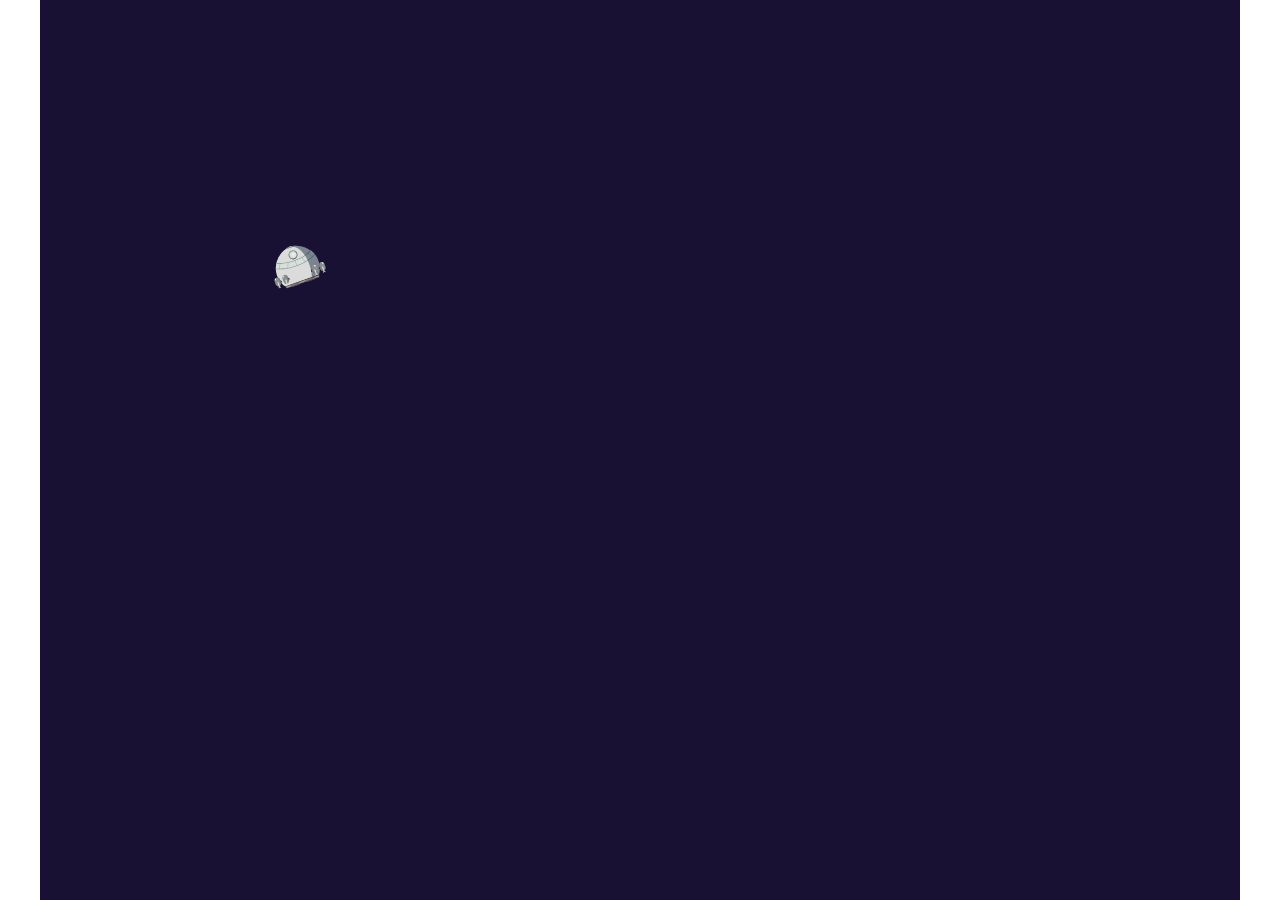
==== commit 8a386261: "complete" ====
--- a/deploy/index.html
+++ b/deploy/index.html
@@ -264,6 +264,8 @@
                  </g>
               
     
+              <path d="M494.363914,703.157154 L494.363914,445.737793 C490.668778,428.827596 464.54845,404.191447 416.00293,371.829346 C343.18465,323.286194 252.66908,464.95343 217,347.411621 C181.33092,229.869812 162.600293,187.176266 321.716049,139 C480.831804,90.8237344 593.7092,39.8631592 691.1046,113.5 C788.5,187.136841 798.663675,278.102478 771.117792,317.39325 C743.57191,356.684021 665.539425,396.022443 638.139893,389.813956 C610.74036,383.605469 466.750412,337.001465 445.1148,317.39325 C423.479188,297.785034 406.89015,228.338593 445.1148,211.529297 C483.33945,194.720001 550.82296,172.672729 588.99866,188.818176 C614.449127,199.581807 657.59688,260.585531 718.44192,371.829346 L818.135504,510.945755" id="flightPath" stroke="#04FF01" stroke-width="0"></path>
+    
             </g>
           </svg>
     
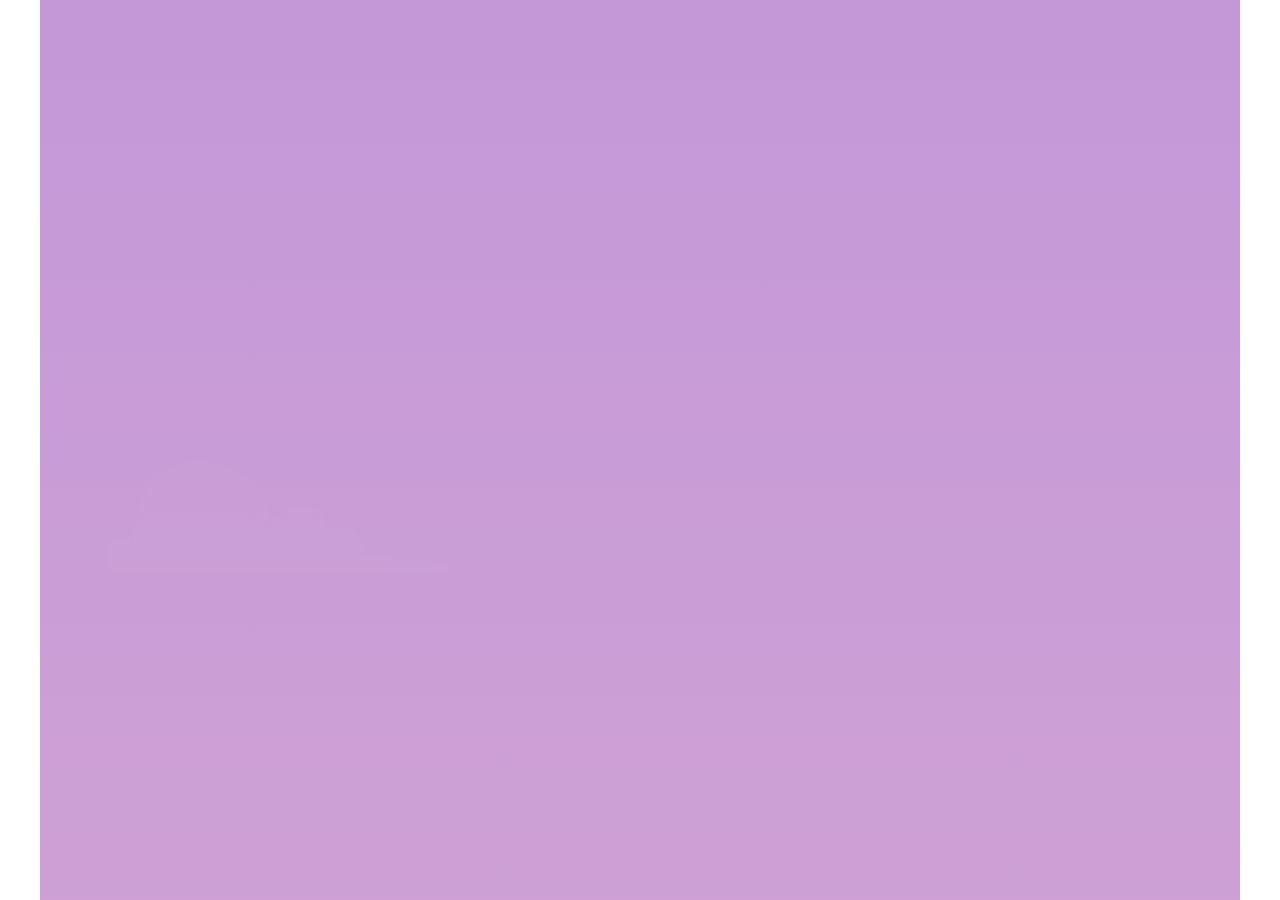
==== commit 955797af: "done" ====
--- a/deploy/index.html
+++ b/deploy/index.html
@@ -215,7 +215,7 @@
                   </g>
               
     
-              <g id="moon" transform="translate(51 42)" class="hide">
+              <g id="moon" transform="translate(51 42)">
                    <g id="cape" transform="translate(0 13)">
                      <path d="M70.3 47.41c2.876-15.65-3.353-31.948-14.345-40.152-2.823-2.107-6.15-3.772-9.606-3.111l-.393.348c-7.942 2.952-15.816 6.506-23.031 11.618-7.216 5.112-13.782 11.866-18.28 20.224C1.31 42.535-.86 49.94.33 56.775c.164.946.46 1.97 1.201 2.364.584.31 1.29.143 1.946-.012 8.33-1.96 17.205-.769 23.892 4.578 6.607 5.282 10.496 13.951 14.158 22.32.445 1.018 1.152 2.187 2.151 1.942.364-.09.683-.362.987-.629a102.074 102.074 0 0011.426-11.826c6.578-7.996 12.262-17.498 14.21-28.103" id="Fill-5" fill="#A0273D"/>
                      <path d="M75.227 43.73c3.018-15.624-3.046-32.013-13.94-40.365C58.487 1.22 55.181-.49 51.726.128l-.396.343c-7.956 2.85-15.848 6.306-23.1 11.328-7.25 5.022-13.869 11.695-18.437 20.001-3.388 6.16-5.625 13.542-4.5 20.396.155.949.44 1.977 1.176 2.381.58.319 1.286.16 1.943.014 8.333-1.853 17.18-.547 23.806 4.89C38.764 64.85 42.564 73.576 46.14 82c.434 1.023 1.13 2.203 2.129 1.97.364-.084.685-.353.99-.616a101.46 101.46 0 0011.517-11.687c6.643-7.915 12.405-17.351 14.45-27.938" id="Fill-6" fill="#C62E43"/>
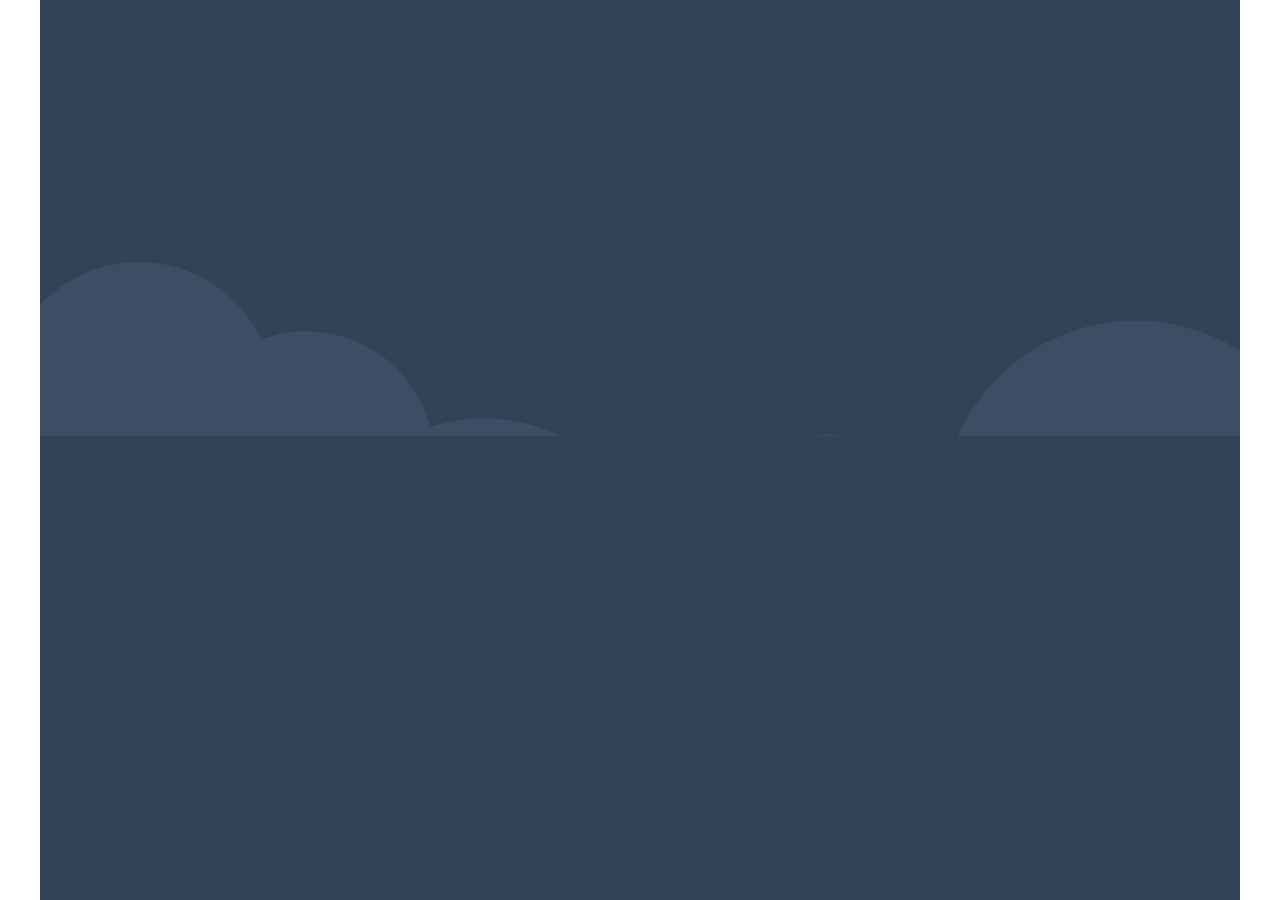
==== commit 28c592f6: "newrockets imported" ====
--- a/deploy/index.html
+++ b/deploy/index.html
@@ -29,240 +29,36 @@
             </defs>
             <g id="launch" stroke="none" stroke-width="1" fill="none" fill-rule="evenodd">
     
-              <g id="background" transform="translate(-8)">
-                    <path id="background-fill" fill="url(#linearGradient-1)" fill-rule="nonzero" d="M8 0h1024v1024H8z"/>
-                    <path id="space" fill="#181134" d="M0 0h1039v1024H0z"/>
-                    <g id="clouds" opacity=".25" transform="translate(64 418)" fill="#FFF" fill-rule="nonzero">
-                      <g id="cloud-5" opacity=".4" transform="translate(0 102.819)">
-                        <path d="M292.349 89.354c-23.865-7.828-51.298-3.257-76.287-8.94 6.368-5.185 3.741-16.524-3.261-20.81-7.002-4.285-16.088-3.113-23.756-.186 1.621-10.927-9.421-20.728-20.448-20.916-11.027-.189-21.041 6.77-28.197 15.176-1.216-22.794-19.595-42.12-41.036-49.847C91.777 1.096 83.68-.453 75.636.117 59.229 1.28 44.16 11.486 35.238 25.328 26.315 39.171 23.17 56.25 24.49 72.674c-3.79-3.797-9.54-5.71-14.737-4.392C4.558 69.599.27 74.36.007 79.723c-.26 5.364 6.353 15.935 11.684 16.495 0 0 185.574 1.016 280.015-2.203 2.67-.092 3.181-3.828.643-4.661z" id="Path"/>
-                      </g>
-                      <g id="cloud-4" opacity=".4" transform="translate(807.074 11.424)">
-                        <path d="M140.132 42.83c-11.439-3.752-24.588-1.561-36.566-4.285 3.052-2.485 1.793-7.92-1.564-9.975-3.356-2.054-7.711-1.492-11.387-.09.777-5.237-4.516-9.935-9.801-10.025-5.286-.09-10.086 3.245-13.516 7.274-.583-10.926-9.392-20.19-19.67-23.893C43.993.526 40.112-.217 36.256.056 28.39.614 21.168 5.506 16.891 12.14c-4.277 6.636-5.784 14.822-5.152 22.695-1.817-1.82-4.572-2.737-7.063-2.106-2.491.632-4.547 2.914-4.672 5.484-.126 2.571 3.044 7.639 5.6 7.907 0 0 88.951.487 134.22-1.056 1.28-.044 1.525-1.835.308-2.234z" id="Path"/>
-                      </g>
-                      <g id="cloud-3" opacity=".4" transform="translate(221.035)">
-                        <path d="M209.095 65.002l-34.82-3.9c-1.13-6.168-6.907-10.68-13.016-12.051-6.11-1.371-12.49-.174-18.541 1.429.459-3.901-2.899-7.499-6.712-8.415-3.813-.916-7.832.28-11.34 2.036-.302-15.359-4.241-32.658-17.476-40.417C95.13-3.386 78.995.388 68.258 9.347c-10.737 8.959-17.09 22.059-22.194 35.09-2.661-3.399-7.45-4.96-11.598-3.779-4.148 1.181-7.402 5.03-7.881 9.323-4.202-2.903-9.252-4.872-14.339-4.453-5.087.42-10.111 3.603-11.756 8.443-1.646 4.84.988 11 5.915 12.336l207.19 2.735c1.068-2.135-2.131-3.774-4.5-4.04z" id="Path"/>
-                      </g>
-                      <g id="cloud-2" opacity=".4" transform="translate(684.028 125.32)">
-                        <path d="M171.057 67.691c5.13-12.395-9.195-24.56-16.444-24.858-7.25-.298-14.098 3.032-20.589 6.28 6.397-17.697-5.229-38.684-22.616-45.818-17.388-7.134-38.127-2.09-52.993 9.421S33.879 41.311 27.46 59.001c-2.951-9.285-17.401-10.936-23.723-3.53-6.322 7.405-4.174 19.715 3.077 26.21h226.849c1.535 0 2.261-1.88 1.142-2.934-16.59-15.622-40.102-15.056-63.748-11.056z" id="Path"/>
-                      </g>
-                      <g id="cloud-1" opacity=".4" transform="translate(520.454 65.357)">
-                        <path d="M135.979 49.075c-2.023-8.588-13.424-13.334-20.927-8.712-.121-4.2-2.82-8.218-6.657-9.914-3.836-1.695-8.619-.982-11.796 1.76C97.763 20.51 90.63 8.7 80.147 3.415 69.663-1.868 56.528-.825 46.444 5.19c-10.083 6.015-17.099 16.584-19.791 28.027-5.384-6.128-15.744-6.967-22.04-1.784C-1.683 36.615-1.13 48.7 3.83 55.177l166.713-.892c3.146-3.928-23.004-6.696-34.563-5.21z" id="Path"/>
-                      </g>
-                    </g>
-                  </g>
+              <g id="newrocket-01" transform="translate(00)">
               
+                  <svg id="Layer_12" data-name="Layer 12" xmlns="http://www.w3.org/2000/svg" viewBox="0 0 1024 1024"><defs><style>.cls-1{fill:#924d7e;}.cls-2{fill:#fff;}.cls-3{fill:#ef5b57;}</style></defs><path class="cls-1" d="M539,700c19.06,19.15,28.08,42,32.14,67.12,6.62,41,.41,80.67-12.23,119.71-1.14,3.54-2.7,5.28-6.8,5.13-9.06-.34-18.15.1-27.21-.27-1.84-.07-4.7-1.91-5.24-3.54-15.85-47.72-22.43-96-7-145.17C517.83,726.72,526.21,712.2,539,700Zm-22.28,51.86H559.3c-4.23-15-10.28-27.91-21.66-41.1Zm21.82,26.36a22.09,22.09,0,0,0-21.78,22.19c.09,11.88,10.32,22.09,22.16,22.11,12.12,0,22.41-10.6,22.13-22.86A22.07,22.07,0,0,0,538.57,778.25Z"/><path class="cls-1" d="M579.86,839.11c26.47,18.62,36.23,49.65,25.47,87a29.25,29.25,0,0,0-1.63-4c-7.7-12.9-18.61-22.36-32-28.85-4.27-2.08-5-4.09-3.66-8.7C572.31,869.69,575.89,854.59,579.86,839.11Z"/><path class="cls-1" d="M471.39,924.69c-10.67-32.51-.07-66.64,27.12-85.9,1.57,7.31,2.88,14.33,4.61,21.25,2.13,8.53,4.83,16.91,6.76,25.48.45,2-.52,5.37-2,6.52-6.61,5-14.22,8.74-20.38,14.17C481.5,911.47,476.88,918.24,471.39,924.69Z"/><path class="cls-2" d="M538.57,778.25a22.07,22.07,0,0,1,22.51,21.44c.28,12.26-10,22.89-22.13,22.86-11.84,0-22.07-10.23-22.16-22.11A22.09,22.09,0,0,1,538.57,778.25Zm15.85,22.21a15.48,15.48,0,1,0-31-.1c.09,8.12,7.41,15.46,15.43,15.46S554.28,808.6,554.42,800.46Z"/><path d="M554.42,800.46c-.14,8.14-7.44,15.36-15.53,15.36s-15.34-7.34-15.43-15.46a15.48,15.48,0,1,1,31,.1Z"/><path class="cls-1" d="M522.86,899.51s30.8-1.6,31.94.68,7.52,17.79,5.47,26.23-6.16,6.39-6.16,3.88-5.47-8.44-5.47-1.83,1.6,24.18-2.74,15.29-5.7-18.71-6.84-13.23,1.82,21-2.74,17.33-3-15.74-4.56-18-.91,2.28-4.56,3.88-.23-5.93-1.14-9.58-5.71,9.35-7.53,4.79S521,906.12,522.86,899.51Z"/><circle class="cls-3" cx="538.97" cy="800.43" r="16.71"/></svg>        
+              </g>
     
-              <g id="foreground" transform="translate(-53 562)">
-                    <g id="middle" transform="translate(53 96)" fill-rule="nonzero">
-                      <g id="orange-mtn" transform="translate(.264)">
-                        <path id="Path" fill="#F9604E" d="M0 45.157l77.698 41.735 25.191-20.867 46.32 30.573 70.697-31.058 65.823 31.058 51.195-34.94 9.751 9.22 30.88-25.72 38.813 21.52 206.527 26.206 56.252-31.93 10.025 5.321 23.391-21.118 16.152 20.453 10.582-3.991 47.34 29.934 42.885-25.278 14.48 12.116h12.81l24.506 18.207 40.1-18.207 15.037 6.51 57.923-23.282 10.581 9.259 20.777-19.903v178.941H0z"/>
-                        <path id="Path" fill="#F25341" d="M102.89 66.025l1.201 55.3-37.09-27.65zM149.208 96.598l39.451 23.212 21.452-28.319h4.733l1.262-14.26 5.047 3.392-1.247-15.083zM377.555 45.157l2.863 26.626h-4.376l4.376 41.598-9.451-12.542-24.292-29.961zM336.924 61.657l-1.66 26.534h-7.526l2.059 33.134-37.938-29.265zM936.455 84.9l18.07 7.686 9 23.97 23.718-14.382-2.797-17.868 4.865 3.922v-16.27l5.23 2.615-.163-12.954zM921.418 78.391l1.537 17.01h-5.151l3.434 12.677-3.434-.932 5.932 21.441-41.991-21.255 7.805-14.915zM844.002 78.391l6.128 5.102 4.058-1.118 2.185 5.313.44-9.297zM829.522 66.275l-.79 18.592h-5.277l3.033 21.43-4.54-2.7 5.73 29.534-77.74-19.295zM728.715 65.61l12.687 17.923-2.105-21.914zM679.147 60.954l-11.884 16.552-6.172.933-3.265 28.71-30.915-16.381zM712.563 45.157l5.615 29.597-7.315-5.377 7.315 42.343-14.503-36.641-14.503-8.804z"/>
-                        <path id="Path" fill="#FF745D" d="M365.057 97.003l90.599-58.6 27.666-4.02L521.83 0l53.088 54.031 11.216-5.359 81.129 60.73-154.395 66.98z"/>
-                        <path id="Path" fill="#ED5D45" d="M610.477 132.437l-39.489-39.39 15.188 46.646M521.83 0l-38.508 34.383-27.666 4.02-90.6 58.6 129.232 74.328 11.308-85.666 26.494 19.077-14.13-71.452 11.48 8.439zM574.918 54.031l13.116 12.713-1.9-18.072z"/>
-                      </g>
-                      <g id="red-mtn" transform="translate(0 61.012)">
-                        <path id="Path" fill="#DB2E3C" d="M0 42.146l18.715-20.207 9.517 7.578L68.414.89 82.16 14.782l8.107-7.157 34.19 43.783 13.393-7.157 25.73 18.102 42.297-30.731 5.992 5.472 18.328-13.892 28.55 21.891 32.058-21.343 31.74 21.764 52.165-23.575 20.443 21.05 10.574-3.369 39.125 34.52 18.328-9.26 54.633 31.152 29.96-26.1 8.811 2.946 31.018-20.207 35.952 7.998 31.722-29.89 4.23 2.527 15.156-20.208L694.4 33.726l14.804-5.893 7.754 5.052 19.386-18.524 26.083 34.1 10.222-7.999 9.869 3.79 10.574-8.42 35.6 30.31 25.025-31.995 31.37-15.878 34.894 41.138 17.976-16.84 22.558 5.894 23.968-16.419 41.253 45.373v145.573H0z"/>
-                        <path id="Path" fill="#CC2330" d="M960.515 48.461l16.592 2.663 5.869-8.557 3.625 4.279-2.118-14.804zM919.98 59.407l20.708 22.64-2.417-17.097 3.798 1.636-4.112-24.019zM828.694 66.146l62.723 57.335-7.716-50.468 6.586 4.405-9.484-34.047 6.06 5.154-1.774-30.252-31.37 15.878zM762.69 47.571l9.266 12.651 3.155-6.325-2.2-14.324zM717.222 31.995l15.035 10.482 4.35-29.006zM694.664 32.837l16.418 17.871-1.615-23.765zM659.77 32.416l15.087 11.557.068-31.765zM655.54 29.89l6.559 54.562h-8.807l18.957 85.342h-57.985l20.47-101.678-10.917-8.336zM556.848 71.989l31.45 12.463-.433-32.67zM518.076 95.143l31.888 19.006-1.928-45.108zM445.115 73.251l18.98 15.893-.652-25.154zM395.417 42.098l15.366 15.282-4.792-18.65zM374.973 21.05v57.632l-6.757-2.157 4 29.792-10.267 4.002 10.267 58.585-55.631-19.609 33.89-78.299-27.667-26.371zM259.011 44.203l24.428 19.704 2.52-21.254h5.099l.011-19.793zM212.133 36.205l22.203 20.249-2.733-17.705 3.417 2.176-4.56-18.613zM163.844 61.464l34.708 24.624v-23.02l4.508 3.14-1.127-17.139 3.832 2.289.375-20.626zM124.72 50.518l12.077 15.69 1.317-22.846zM82.423 13.892l9.893 10.751L90.53 6.736zM18.979 21.05l1.68 14.564-5.243.928 5.243 13.452-5.243-1.16 6.796 25.977L.264 60.313V41.257zM68.677 0l-2.966 21.465h-7.38l2.137 22.265-7.768-5.101 9.127 21.684-33.332-31.686z"/>
-                      </g>
+              <g id="newrocket-02" transform="translate(00)">
               
-                      <g id="front-mtns">
-                        <g id="mtn-front-left" transform="translate(0 104.742)">
-                          <path id="Path" fill="#7B062F" d="M.264 21.04h14.899l21.422-6.844 6.948 6.844 17.66-6.844 19.395 1.303L90.14 4.093 105.831 0l19.667 16.11 20.805 23.832h35.028l38.443-26.855 60.563 47.387 1.158 20.206 18.347 12.058 30.523 36.01H.264z"/>
-                          <path id="Path" fill="#6B0228" d="M281.495 80.68l1.054 17.75 17.293-5.692zM181.33 39.942l17.405 3.625 16.625 30.119 9.99-25.426 4.396-1.226-9.972-33.947zM117.546 50.183l-5.862-22.466 17.586 17.62zM43.533 21.04l19.461 22.507 13.87 36.622 17.59-4.264L73.52 44.897 88.235 42.8l-24.05-17.337-2.993-11.267z"/>
-                          <path id="Path" fill="#52042C" d="M0 14.002l34.613 20.644 16.237-1.618 25.186 29.013 25.848-15.21 20.877.374 25.186-16.415 36.784 26.115L212.9 52.8l19.883 37.307 49.709 5.596 17.894 9.7 20.546-12.685 19.884 1.865 31.482 35.079H0z"/>
-                          <path id="Path" fill="#4A0428" d="M34.613 34.646l10.523 45.523 5.714-47.14zM76.036 62.04l33.142 48.197-2.264-33.743 10.673 6.352-15.703-36.014zM122.761 47.205l29.434 43.977V64.374l5.822 4.116-10.07-37.7zM184.731 56.905l17.275 29.514 6.145 34.934 13.47-15.88-9.293-31.787.571-20.885zM320.931 92.72l14.01 25.457v11.486l-16.496-.768-18.06-23.492z"/>
-                        </g>
-                        <g id="mtn-front-right" transform="translate(653.784 104.742)">
-                          <path id="Path" fill="#7B062F" d="M371.69 20.456h-14.886l-21.402-6.654-6.942 6.654-17.642-6.654-19.379 1.267-9.544-11.09L266.22 0l-19.65 15.662-20.785 23.171H190.79l-38.407-26.11-60.508 46.072-1.157 19.645-18.33 11.724-30.495 35.01H371.69z"/>
-                          <path id="Path" fill="#6B0228" d="M90.717 78.44l-1.053 17.258-17.276-5.534zM190.79 38.833l-17.39 3.525-16.608 29.283-9.981-24.72-4.392-1.193 9.963-33.004zM254.515 48.79l5.857-21.842-17.57 17.131zM328.46 20.456l-19.444 21.882-13.857 35.606-17.572-4.146L298.5 43.651l-14.702-2.039 24.028-16.856 2.99-10.954z"/>
-                          <path id="Path" fill="#52042C" d="M372.216 13.488l-34.605 20.094-16.234-1.574-25.18 28.237-25.843-14.802-20.873.363-25.18-15.978-36.776 25.419-28.162-3.994-19.879 36.31-49.697 5.447-17.891 9.441-20.542-12.345-19.88 1.815L0 126.064h372.216z"/>
-                          <path id="Path" fill="#4A0428" d="M337.372 33.685l-10.513 44.26-5.71-45.833zM295.987 60.318l-33.111 46.86 2.262-32.807-10.664 6.175 15.689-35.014zM249.305 45.895l-29.407 42.757V62.587l-5.817 4.002 10.061-36.654zM187.392 55.325L170.133 84.02l-6.14 33.964-13.457-15.438 9.285-30.905-.57-20.306zM51.318 90.145L37.32 114.897v11.167l16.48-.746 18.044-22.84z"/>
-                        </g>
-                      </g>
-                    </g>
-                    <g id="front">
-                      <path d="M652.641 355.17c-.035-.073-.023-.168-.087-.246-.07-.083-.474-.083-.535-.172-.063-.09.109-.237.066-.326-.048-.099-.102-.138-.109-.224-.092.075-.127.113-.22.188-.092.075-.253.12-.346.195-.093.075-.28.108-.373.183-.093.075-.08.197-.172.272-.093.075-.256.266-.35.341-.01-.102.03-.315.019-.417-.012-.103.237-.216.226-.319-.01-.102-.06-.204-.07-.307-.011-.103-.078-.204-.089-.306-.01-.103-.122-.27-.133-.372-.074.088-.166.25-.24.338-.074.088-.128.182-.202.27-.074.089-.459.085-.533.173-.074.089.31.313.237.401-.074.088-.4.102-.474.19-.075.089.155.267.081.356-.074.088-.173.169-.247.257-.074.089-.365.092-.44.18-.087-.07-.198-.123-.27-.218-.064-.083.174-.235.121-.33-.05-.09-.368-.13-.409-.225-.04-.093-.046-.193-.079-.287-.034-.097-.29-.17-.317-.263-.028-.1.013-.205-.007-.295-.025-.106.29-.228.275-.31-.032-.176-.23-.456-.38-.343-.15.117.11.218.012.353-.097.136-.054.147-.152.283-.097.136-.346.072-.443.208-.098.135-.168.117-.265.253-.098.136-.17.118-.267.254-.097.135-.05.147-.147.283-.098.136.154.2.057.336-.098.136-.204.11-.301.245-.098.136-.123.13-.22.265-.098.136-.278.09-.376.227-.098.136.337.247.24.383-.099.137-.116.415-.365.4-.246-.015-.331-.273-.376-.418-.045-.145.028-.153-.016-.298-.045-.144.083-.158.038-.303-.045-.145.145-.166.1-.31-.045-.145.188-.17.143-.316-.045-.144-.645-.078-.69-.223-.045-.145.279-.18.234-.324-.045-.145-.246-.123-.29-.269-.045-.145.34-.187.295-.331-.045-.145-.537-.092-.582-.236-.045-.146.175-.17.13-.315-.044-.145-.164-.131-.21-.276-.044-.146.403-.195.358-.34-.045-.146-.387-.108-.432-.254-.045-.145.244-.333 0-.36-.237-.027-.246.155-.354.283-.108.128-.208.098-.316.227-.108.128.017.165-.091.293-.108.128.167.21.059.338-.108.129-.182.107-.29.235-.108.129-.317.066-.425.194-.108.128.099.19-.01.318-.107.129-.25.087-.358.215l-.215.257c-.108.128.09.187-.018.316-.108.128-.442.028-.55.156-.108.128-.075.138-.184.267-.108.128-.09.133-.197.261-.108.129.126.198.018.327-.108.128-.088.134-.196.263-.108.128-.159.113-.267.242-.109.128-.155.114-.264.243-.108.129-.163.112-.271.241-.109.129-.296.073-.404.201-.109.129.36.268.251.397-.109.13-.207.1-.316.23-.108.128-.19.395-.43.368-.241-.026-.232-.283-.267-.428-.035-.144.168-.161.134-.306-.035-.145.141-.16.106-.304-.034-.145.016-.15-.019-.294-.034-.145-.12-.137-.156-.282-.034-.145.168-.162.133-.307s-.018-.147-.052-.291c-.035-.145-.28-.124-.315-.269-.035-.145.038-.151.003-.296-.034-.145-.22-.13-.254-.274-.035-.145-.27-.126-.304-.27-.035-.146.435-.185.4-.33-.035-.145-.112-.139-.147-.284-.034-.144-.331-.12-.366-.264-.034-.144.032-.15-.002-.295-.035-.145.318-.175.283-.32-.035-.145.034-.15 0-.295-.035-.146-.562-.101-.597-.246-.034-.146.172-.163.137-.308-.034-.145.138-.16.103-.305-.035-.145.027-.15-.008-.296-.021-.09-.199-.11-.339-.147l-.098.171c-.079.135-.172.115-.25.25-.08.134-.226.104-.305.239-.08.134-.055.14-.135.274-.08.134-.073.136-.152.27-.08.135-.1.13-.179.266-.08.134-.128.124-.207.259-.08.135-.136.123-.215.258-.08.134.051.162-.028.297-.08.134-.393.07-.473.204-.08.135.496.255.417.39-.08.134-.499.047-.578.181-.08.135-.064.138-.144.273-.079.134-.168.116-.247.25-.08.136-.06.14-.14.274-.08.135.097.172.018.307-.08.135-.067.138-.146.273-.08.135-.044.142-.124.277-.08.136.04.16-.04.296-.08.135-.05.14-.13.276-.08.135-.153.12-.233.255-.08.135.05.162-.03.298-.08.135-.188.309-.428.291-.243-.017.22-.238.184-.381-.035-.144-.343-.118-.378-.261-.036-.145-.155-.134-.19-.278-.036-.145-.053-.143-.088-.287-.036-.144.2-.165.165-.31-.036-.143.189-.163.153-.307-.035-.144-.08-.14-.115-.285-.036-.144-.205-.13-.24-.273-.036-.145.02-.15-.015-.294-.036-.145.111-.157.076-.302-.036-.144-.286-.122-.322-.266-.036-.145.01-.149-.025-.292-.035-.145-.217-.128-.253-.273-.035-.144.06-.152.025-.297-.035-.144-.016-.146-.052-.29-.036-.145.054-.152.018-.297-.036-.144-.022-.146-.058-.29-.036-.145-.162-.134-.197-.278-.036-.145-.173-.133-.209-.278-.036-.145.412-.184.376-.329-.036-.145-.116-.176-.358-.203-.232-.026.19.122.11.254s-.174.112-.254.244c-.08.132-.176.11-.256.243-.08.132-.216.102-.295.234-.08.132-.205.106-.285.238-.08.132.413.238.334.37-.08.131-.172.112-.252.244-.08.131-.427.057-.506.188-.08.132-.001.15-.08.282-.08.132.142.18.062.311-.08.132-.329.079-.409.21-.08.133-.037.142-.118.274-.08.132.118.174.038.306-.08.133-.026.144-.107.276-.08.132-.355.073-.436.206-.08.132.228.198.148.33-.08.132-.603.02-.683.153-.08.133.41.238.33.37-.08.133-.115.068-.352.063-.243-.005-.136.033-.218-.103-.082-.136.004-.154-.078-.29-.082-.137-.249-.101-.331-.237-.082-.136-.088-.135-.17-.272-.081-.135.326-.222.244-.358-.082-.136-.397-.069-.48-.205-.082-.136-.327-.084-.41-.22-.081-.136-.025-.147-.107-.284-.082-.136.356-.23.274-.366-.082-.136-.562-.034-.645-.17-.082-.136.482-.257.4-.393-.082-.137-.357-.078-.44-.215-.082-.136.127-.18.045-.317-.082-.136-.064-.14-.147-.277-.082-.137-.209-.11-.291-.247-.083-.137-.04-.22-.285-.224-.247-.005-.372.034-.477.167-.104.132.144.202.04.334-.105.133.025.17-.08.303-.105.132-.046.149-.15.282-.106.132-.383.055-.488.188-.105.133-.164.117-.27.25-.104.133.159.206.054.339-.105.133-.233.098-.338.23-.105.134-.266.089-.372.222-.105.133-.113.131-.218.264-.105.134.281.241.176.374-.105.134-.045.151-.15.285-.106.134-.208.148-.403.239-.21.097-.394-.059-.572-.208-.093-.078.126-.294.033-.391-.089-.092-.406-.122-.466-.218-.066-.108.096-.37.102-.466-.038.088-.298.271-.367.35-.07.082-.093.166-.189.234-.1.07-.21.115-.332.167-.124.053-.132-.01-.273.018-.106-.075-.461.056-.55-.03-.086-.083-.021-.227-.089-.319-.066-.09.06-.22.013-.315s-.457-.146-.484-.244c-.026-.098.289-.354.284-.454-.076.078-.408.238-.484.316-.077.077.112.247.036.324-.068.07-.44.032-.578.076-.123-.041-.313-.07-.345-.13-.044-.082-.034-.175-.078-.258-.044-.082.21-.222.165-.304-.044-.083-.341.032-.386-.05-.048.085.189.083.14.169-.048.086-.5.092-.548.178-.048.086.254.241.206.327-.049.086-.181.155-.23.241-.048.086.011.194-.037.28-.048.085-.325.126-.373.212-.048.086-.163.342-.211.428-.053-.091-.31-.316-.36-.408-.05-.092-.068-.193-.116-.286-.046-.093.243-.244.2-.337-.045-.093-.2-.168-.24-.26-.042-.094-.217-.169-.256-.262-.038-.094-.176-.176-.211-.27-.036-.095.112-.214.079-.31-.033-.094-.08-.187-.11-.283-.031-.095-.267-.17-.294-.265-.028-.095.488-.243.463-.339-.025-.095-.638-.14-.66-.236-.021-.096.237-.215.218-.311-.02-.096-.226-.181-.242-.278-.017-.096.451-.218.438-.315-.014-.097-.415-.175-.425-.272-.011-.096.046-.051.038-.148-.066.088-.26-.02-.326.067-.065.087.338.3.272.386-.066.088-.62.045-.685.132-.066.087.17.255.104.342-.065.087-.34.118-.406.206-.065.087-.009.207-.074.294-.066.087.142.247.077.334-.066.088-.702.023-.768.11-.066.087-.118.178-.184.265-.066.087.095.235.03.322-.067.087-.282.134-.348.222-.065.087-.175.162-.241.25-.066.087.38.31.314.397-.066.087-.148.17-.214.257-.065.087-.2.156-.266.243-.065.088-.314.205-.38.293-.09-.084-.147-.261-.226-.35-.078-.088.028-.222-.039-.314-.066-.09-.63-.07-.685-.164-.055-.093.147-.243.104-.34-.044-.095.24-.232.207-.33-.032-.098-.243-.17-.265-.27-.02-.099-.113-.191-.122-.291-.01-.1-.044-.199-.042-.299.002-.1-.194-.21-.18-.309.014-.1.344-.334.37-.432-.087.084-.37.28-.453.367-.084.085.1.26.02.346-.08.087-.561.05-.637.138-.075.089-.19.17-.261.261-.071.09.36.316.294.407-.067.09-.336.129-.4.22-.062.093.141.243.083.336-.058.093-.495.022-.55.116-.16-.019-.343.224-.494.183-.148-.04-.179-.246-.313-.304-.132-.057-.352-.073-.465-.145-.111-.071.138-.301.049-.384-.088-.082-.416-.085-.479-.176.026.132-.005.312-.144.33-.121.015-.436.025-.6-.022-.131-.038-.261-.163-.376-.228-.114-.065-.047-.303-.108-.384a3.612 3.612 0 00-.502.208c-.112.061.104.277.016.355-.086.075-.412.137-.469.225-.03-.09.143-.281.112-.37-.03-.09-.15-.168-.18-.257-.03-.09.022-.189-.008-.278-.03-.09-.281-.152-.312-.241-.03-.09.055-.192.025-.282-.03-.09-.334-.145-.364-.235-.03-.089.356-.228.326-.317-.03-.09-.288-.298-.318-.388-.04.09-.087.325-.128.413-.041.089.093.206.052.295-.042.089-.516.107-.557.196-.04.089.158.217.117.305-.04.089-.19.16-.23.249-.042.089.095.207.054.295-.041.089-.2.159-.24.248-.042.088.242.23.201.319-.04.089-.332.203-.373.292-.058-.087-.209-.22-.263-.308-.054-.088-.245-.148-.296-.236-.051-.087-.067-.185-.116-.274-.048-.088.155-.225.11-.314-.046-.089-.432-.12-.475-.21-.042-.089.481-.27.441-.36-.04-.09-.211-.158-.248-.248-.037-.09.005-.19-.03-.28-.033-.091-.128-.172-.159-.263-.03-.091-.225-.162-.253-.254-.029-.092.096-.198.071-.29-.025-.092-.178-.171-.2-.263-.022-.092-.032-.342-.051-.435-.072.087-.326.292-.393.38-.068.089.123.244.06.334-.062.09.044.215-.014.306-.058.09-.583.08-.637.171-.053.092-.135.182-.184.275-.05.092.07.218.026.311-.044.093.066.211.026.305-.04.094-.02.194-.055.29-.035.094-.222.169-.252.265-.03.095-.211.176-.237.272-.025.096-.01.198-.03.294-.022.096.087.179.07.275-.038-.095-.269-.14-.307-.235l-.115-.286c-.038-.096.063-.21.024-.306-.038-.096-.21-.172-.249-.268-.038-.095.04-.207.001-.302-.038-.096-.17-.178-.208-.274-.039-.095.155-.224.117-.32-.039-.095-.028-.197-.067-.292-.038-.096-.223-.17-.261-.266-.039-.095.233-.235.195-.33-.038-.096-.596-.118-.634-.213-.038-.096.202-.23.164-.326-.038-.096-.233-.17-.27-.264-.039-.096.166-.226.127-.321-.038-.096-.007-.2-.045-.296-.038-.095-.363-.147-.41-.24-.003.007-.006.017-.012.023-.082.08-.505.037-.585.117-.08.08.036.229-.042.31-.078.081-.525.04-.601.122-.076.082.057.233-.017.316-.074.082-.147.166-.219.249-.072.082.184.264.114.348-.07.083-.43.08-.498.165-.069.084-.016.202-.082.287-.067.085-.23.143-.295.228-.065.085.044.216-.019.301-.063.086-.358.112-.418.198-.061.086.206.252.147.34-.06.086-.343.118-.4.205-.058.087.128.228.073.315-.055.088-.406.11-.459.198-.053.088-.144.168-.195.257-.052.088-.09.18-.14.269-.05.088-.198.159-.245.248-.048.09.04.172-.005.261-.063-.087-.264-.111-.32-.202-.054-.089.127-.226.08-.318-.045-.091-.477-.125-.515-.218-.037-.092-.015-.202-.043-.296-.03-.094.043-.204.023-.299-.02-.095.177-.203.166-.299-.011-.095-.065-.229-.067-.324-.072.085.053.275-.019.36-.071.087-.363.108-.435.193-.072.086.046.228-.026.314-.071.086-.192.157-.263.243-.072.086-.277.123-.348.209-.083-.08-.113-.167-.189-.25-.075-.082-.373-.1-.441-.185-.068-.085.107-.236.046-.323-.06-.087-.098-.176-.15-.265-.052-.088-.257-.148-.302-.238-.045-.09-.254-.16-.292-.25a4.182 4.182 0 01-.105-.284c-.03-.092.02-.199-.001-.292-.022-.093.42-.216.406-.31-.014-.093-.137-.176-.144-.27-.006-.094-.107-.183-.105-.278.001-.094.244-.177.253-.27.01-.094-.297-.14-.28-.234-.062.091-.39.056-.452.147-.062.09.012.215-.051.306-.063.09.208.262.145.353-.063.091-.476.096-.539.187-.062.091.093.235.03.326-.063.09-.059.198-.122.289-.062.09-.43.107-.493.197-.063.091-.165.172-.228.263-.062.091.341.296.279.386-.063.091-.373.122-.435.213-.063.09-.14.015-.203.106-.06-.088-.009-.032-.065-.121-.055-.089-.19-.16-.242-.25-.051-.09.116-.22.069-.31s-.372-.13-.415-.222c-.043-.092.095-.21.056-.303-.04-.092-.054-.185-.088-.278-.035-.092-.235-.163-.266-.256-.031-.093.077-.2.05-.294-.027-.093-.452-.15-.475-.245-.022-.093.28-.215.262-.309-.019-.094-.022-.189-.037-.283-.014-.094.173-.196.163-.29-.01-.095-.118-.183-.124-.278-.007-.095-.37-.184-.372-.28-.002-.094.184-.19.185-.285 0-.008-.003-.015-.005-.022-.002.016-.002.032-.009.047-.038.095-.422.14-.463.234-.04.095.355.257.313.351-.043.095-.364.145-.408.239-.044.094.008.204-.038.298-.047.094.06.216.012.31-.047.093-.09.189-.14.282-.05.093-.407.127-.46.22-.051.092.12.23.066.322-.054.093-.442.115-.498.206-.055.092.031.214-.027.306-.057.091-.092.188-.152.278-.059.092-.31.137-.371.227s.113.238.05.328c-.064.09-.441.1-.506.19-.065.089.068.13 0 .22-.147-.036-.343.149-.47.09-.125-.058-.143-.212-.244-.288-.098-.074-.046-.204-.118-.29-.071-.085-.392-.12-.434-.212-.042-.092.088-.214.077-.309-.01-.094-.102-.095-.078-.189-.045.086-.011.065-.067.147-.056.083-.23.129-.297.208-.067.08.158.257.08.332-.078.076-.163.161-.251.232-.09.073-.425.028-.524.094-.1.067-.107.193-.216.254-.133-.041-.39-.028-.5-.093-.105-.062-.262-.143-.342-.222-.077-.076.335-.283.287-.37-.047-.085-.628-.103-.643-.194-.003-.014 0-.034 0-.053a.114.114 0 01-.074.039c-.167.025-.359-.073-.531-.125-.16-.048-.393-.079-.472-.182-.064-.085-.167-.184-.184-.276-.016-.09-.13-.206-.114-.3.005-.028.033-.056.068-.083-.05.013-.09.03-.108.053-.069.085-.214.148-.283.234-.07.085-.032.201-.102.286-.069.086-.043.199-.112.284-.056.07-.309.082-.44.13-.143-.054-.53-.038-.591-.115-.07-.087.01-.216-.06-.303-.07-.087-.117-.181-.186-.268-.07-.088-.288-.133-.358-.22s-.115-.181-.185-.268c-.07-.087-.005-.213-.075-.3-.07-.087-.177-.153-.246-.24-.094.084.009.228-.08.315-.087.086-.372.102-.453.191-.081.089.041.237-.034.328-.074.091-.63.052-.697.145-.068.093.171.264.11.359-.06.094-.371.138-.426.234-.054.096.085.094.037.191-.087-.08.022-.064-.06-.147-.08-.083-.04-.2-.116-.285-.076-.084-.392-.092-.462-.179-.07-.086-.311-.128-.375-.216s.307-.28.25-.37c-.06-.09-.287-.137-.34-.228-.053-.09-.299-.144-.346-.235-.046-.092.003-.207-.038-.3-.033.09-.193.168-.233.257-.04.09.077.206.03.294-.048.089-.087.18-.141.267-.055.087-.155.164-.217.249-.062.085-.219.143-.288.226-.07.083-.056.092-.132.173-.092-.084-.412.01-.498-.077-.085-.086-.03-.225-.108-.314-.078-.088-.024-.216-.096-.307-.07-.09.014-.218-.05-.31-.064-.093-.502-.1-.559-.194-.056-.094.068-.192.02-.287-.1.081-.165.137-.264.218-.1.082-.296.123-.395.205-.099.082-.266.135-.365.217-.099.082.15.313.051.395-.1.081-.437.061-.536.143-.1.082-.161.127-.26.208-.052-.089-.07-.135-.12-.224-.052-.089-.077-.183-.128-.272-.052-.09-.294-.139-.345-.228-.051-.089.188-.237.136-.326-.05-.089-.107-.176-.158-.265-.051-.09-.276-.223-.327-.312-.062.095.025.308-.051.398-.077.09-.391.104-.482.189-.09.086.093.291-.011.37-.105.08-.264.151-.38.224-.12.073-.262.15-.39.214-.132.066-.415.02-.555.076-.142.056-.389.281-.54.326-.035-.094.047-.346.012-.44-.035-.095-.12-.184-.155-.278-.034-.095.162-.22.127-.314-.035-.095-.044-.193-.079-.288-.035-.094-.067-.19-.102-.284-.035-.094-.411-.144-.446-.239-.035-.094.12-.214.085-.308-.035-.095-.185-.174-.22-.27-.035-.094-.089-.186-.124-.28-.035-.096-.148-.18-.183-.274-.035-.095.221-.228.187-.322-.035-.095-.289.008-.323-.086-.096.074-.348-.14-.444-.066-.096.073.161.31.065.383-.096.074-.508.003-.605.077-.095.074.231.342.135.416-.096.073-.568-.025-.665.049-.095.074-.25.12-.347.195-.095.074-.006.233-.102.307-.096.074-.209.14-.305.214-.095.074-.195.146-.291.22-.096.074.07.269-.026.343-.095.074-.58-.03-.675.044-.096.074-.081.199-.177.273-.096.074-.197.146-.293.22-.095.074-.124.179-.22.253-.095.074-.075.201-.171.275-.096.074-.447.031-.543.106-.095.073.103.283.007.356-.096.074-.14.172-.237.246-.095.074-.216.137-.312.21-.087.068-.348.061-.45.12-.106.062-.312-.046-.447-.021-.193.034-.33.222-.47.172-.131-.047-.434-.083-.538-.179-.085-.08-.155-.199-.232-.296-.071-.09-.003-.224-.075-.318-.071-.094.01-.232-.069-.32-.084-.094-.198-.18-.3-.257-.11-.084-.267-.13-.41-.179a.521.521 0 01-.105.272c-.07.088-.293.09-.41.152-.117.064-.151.18-.298.218-.146.037-.326-.077-.485-.067-.159.01-.32.224-.475.206-.158-.018-.202-.21-.337-.259-.134-.048-.251-.067-.346-.146-.087-.073-.342.015-.381-.084l-.118.081c-.093.064-.483-.024-.575.04-.092.065-.06.193-.152.257l-.15.104c-.088-.068-.23.034-.319-.034-.087-.068-.034-.2-.122-.268s-.28.036-.368-.032c-.11.062-.4-.088-.495-.016-.094.072.039.247-.038.327-.076.079-.146-.006-.204.08-.05-.09-.204-.005-.255-.096-.052-.09.101-.221.05-.312-.05-.09-.235-.154-.286-.244-.051-.09-.186-.164-.237-.254-.051-.09.016-.205-.035-.295-.051-.09-.244-.152-.295-.242-.051-.09-.081-.185-.132-.275-.052-.09.047-.211-.004-.301-.051-.09-.282-.145-.333-.235-.051-.09-.024-.05-.075-.14-.1.073-.35-.102-.447-.028-.098.074.082.276-.012.35-.095.076-.087.194-.179.27-.092.076-.623-.029-.713.049-.089.077-.03.217-.116.296-.086.08-.1.186-.183.267-.082.08-.098.183-.178.265-.078.08-.455.066-.53.15-.075.082.02.221-.052.305-.071.084 0 .21-.068.295-.067.085-.161.162-.225.249-.063.085-.101.227-.161.315-.125-.065-.359-.13-.477-.199-.117-.068-.101-.216-.212-.29-.11-.073-.269-.12-.372-.198-.103-.077-.004-.24-.1-.32-.096-.08-.35-.094-.438-.178-.088-.083-.32-.118-.402-.204-.08-.086-.218-.16-.29-.25-.073-.087.071-.238.006-.329-.065-.09-.05-.197-.107-.29-.057-.093-.372-.135-.421-.229-.049-.093.35-.261.31-.357-.041-.095-.563-.124-.596-.22-.033-.098.128-.204.104-.302-.109.065-.18.132-.289.197-.108.064-.374.036-.483.1-.109.066-.229.124-.337.189-.108.065.121.329.012.394-.108.065-.456-.012-.565.053-.108.065.05.287-.059.352-.108.064-.535-.059-.644.006-.108.065-.162.162-.27.227-.11.065.005.262-.103.326-.107.064-.5-.041-.617.016.013-.023.022-.044.018-.061-.028-.1-.231-.181-.259-.28-.028-.1-.272-.178-.3-.277-.028-.1.177-.222.15-.322-.028-.1-.07-.197-.097-.296-.028-.1.017-.206-.01-.306-.028-.1.031-.207.004-.306-.028-.1-.277-.313-.304-.412-.1.074-.369.255-.461.333-.092.077-.247.136-.332.217-.084.08-.008.22-.085.304-.076.083-.417.092-.486.178-.069.085.016.22-.046.308-.06.087-.22.16-.272.249-.053.09.256.25.211.341-.044.092-.026.187-.063.28-.037.092-.247.16-.275.254-.03.093-.11.182-.131.276-.02.091-.03.184-.041.275-.002-.005 0-.01-.004-.015-.06-.09-.144-.176-.204-.267-.06-.091-.013-.207-.073-.298-.06-.09-.152-.174-.212-.265-.06-.09-.559-.08-.619-.17-.06-.09-.085-.19-.145-.28-.06-.091-.099-.187-.16-.278-.06-.09-.238-.154-.298-.245-.06-.09.327-.286.267-.377-.06-.09-.39-.118-.45-.209-.06-.09.158-.247.098-.337-.06-.091-.5-.094-.56-.185-.06-.09.314-.282.254-.373-.06-.091-.401-.117-.461-.207-.06-.091-.083-.19-.143-.282-.06-.09-.073-.192-.133-.283-.06-.09-.158-.03-.218-.121-.068.086.074.08.006.167-.068.087-.377.106-.445.192-.068.086-.022.204-.09.29-.068.087-.148.17-.216.256s.038.221-.03.308c-.067.086-.11.18-.177.266-.068.086-.575.05-.643.136-.068.086-.15.17-.217.256-.068.086.16.255.093.341-.068.087-.45.086-.517.172-.068.086.36.31.291.397-.068.086-.596.044-.664.13-.068.087.035.292-.032.378-.048-.09-.327-.208-.37-.298-.043-.09.134-.218.095-.31-.038-.09-.178-.168-.212-.26-.034-.091.017-.195-.013-.287-.03-.092.251-.215.225-.308-.025-.092-.053-.18-.074-.273-.021-.093-.47-.154-.486-.247-.017-.093.13-.197.117-.29-.013-.094-.107-.185-.115-.279-.009-.093-.16-.186-.164-.28-.004-.093.52-.19.52-.284.001-.094-.445-.19-.44-.285.004-.093.212-.183.221-.276.005-.05-.068-.106-.134-.16-.077.049-.165.094-.21.152-.07.09-.424.102-.494.192-.07.09-.11.19-.18.28-.07.09.033.228-.038.318-.07.09-.278.143-.349.233-.07.09.276.295.206.386l-.212.27c-.07.09-.295.138-.365.228s-.43.1-.5.191c-.07.09.032.4-.039.49-.042-.097-.318-.316-.36-.412-.043-.096.08-.218.038-.314-.042-.095-.14-.183-.182-.279-.042-.096.245-.243.202-.338-.042-.096-.386-.145-.428-.241-.042-.096-.098-.19-.14-.286-.042-.096-.212-.172-.254-.268-.043-.096.064-.215.022-.31-.042-.096-.213-.172-.255-.268-.042-.096.203-.236.16-.332-.041-.096.038-.21-.005-.307-.042-.096-.295.014-.338-.082-.06.087-.295-.058-.355.029-.06.087.39.297.33.384-.06.087-.336.122-.396.209s-.066.187-.126.274c-.06.087-.5.082-.559.17-.06.087.393.297.333.385-.06.087-.36.115-.42.203-.06.087-.052.19-.112.277-.06.088-.072.186-.132.273-.06.087-.057.19-.117.276-.06.087-.271.137-.33.225-.06.087-.145.168-.204.255-.06.087.088.224.028.311-.057.084-.583.055-.673.131.032-.084.185-.173.178-.257-.008-.093-.334-.177-.344-.271-.01-.094.188-.197.176-.29-.011-.094-.24-.178-.253-.272-.014-.093.167-.198.151-.292-.015-.093.033-.192.016-.286-.017-.093-.387-.163-.406-.256-.019-.093.11-.197.09-.29-.021-.094-.19-.175-.213-.268-.023-.093.26-.213.236-.306-.025-.093-.258-.167-.284-.26-.026-.092-.354-.152-.382-.245-.028-.092.166-.208.136-.3s.226-.219.194-.31c-.032-.093-.48-.133-.514-.225-.034-.092.185-.216.15-.307-.036-.092-.025-.19-.062-.282-.037-.092.007-.196-.032-.287-.039-.09-.161-.17-.201-.26-.041-.091-.05-.188-.093-.279-.042-.09-.199-.264-.243-.354-.078.085-.126.288-.203.374-.078.085-.225.147-.303.233-.077.085-.135.176-.213.262-.077.085.066.241-.011.326-.078.085-.619.021-.696.106-.078.086.188.281.11.366-.077.085-.088.192-.165.278-.078.085-.49.062-.568.147-.077.085.26.304.182.389-.078.085-.24.143-.317.228-.078.085-.352.107-.43.192-.077.085.076.245-.001.33-.077.085-.613.023-.69.108-.077.085.028.23-.05.315-.078.085.132.263.055.348-.078.085-.499.06-.576.145-.078.085.095.25.018.336-.078.085.006.222-.072.307-.077.085-.53.05-.608.134-.077.086.059.24-.019.325-.078.085-.421.085-.498.17-.078.085.279.31.201.395-.078.085-.456.073-.534.159-.077.085-.228.147-.305.232-.077.085-.06.165-.138.25-.087-.085-.425-.058-.502-.147-.077-.088.022-.235-.044-.327-.066-.092-.314-.15-.37-.244-.055-.094-.125-.197-.17-.294-.046-.096.1-.228.064-.326-.035-.097.349-.236.324-.335-.024-.098-.193-.178-.207-.278-.014-.1-.102-.192-.105-.292-.004-.1.166-.192.174-.292.007-.1-.112-.338-.093-.438-.06.087-.3.287-.366.372-.066.085.139.252.066.335-.073.083-.15.172-.23.252-.079.081-.61-.005-.696.074-.086.078.109.267.017.343-.092.076-.415.044-.513.117-.098.074-.008.237-.111.307-.105.07-.413.022-.523.089-.11.067-.007.26-.122.322-.116.064-.233.128-.353.188-.122.06-.292.152-.418.207-.085-.083-.13-.227-.208-.313-.079-.086-.25-.144-.321-.233-.071-.088-.021-.21-.087-.3-.064-.089-.396-.118-.454-.21-.057-.09.05-.221-.002-.314-.05-.093.142-.229.097-.323-.044-.093.05-.203.013-.298-.038-.095-.477-.136-.508-.232-.032-.096.141-.213.116-.31-.024-.097-.158-.184-.176-.28-.018-.098-.263-.186-.275-.284-.011-.097-.03-.2-.035-.298-.005-.098.485-.198.487-.296.002-.097.033-.189.042-.286.009-.098-.223-.202-.207-.3.016-.097-.06-.201-.038-.298.023-.097.162-.183.191-.279.03-.096.047-.243.084-.338-.063.09-.331.182-.394.272-.063.09.09.234.027.324s-.028.205-.09.295c-.063.09-.236.153-.299.243s-.404.112-.467.203c-.063.09.236.269.173.36-.063.09-.313.134-.375.224-.063.09.118.24.056.33-.063.09-.477.095-.54.185-.063.09.218.265.155.355-.062.09-.512.085-.575.175-.062.09.163.252.1.342-.062.09-.447.101-.51.192-.063.09-.148.174-.21.265-.064.09.017.216-.046.306-.062.09-.203.162-.266.252s-.11.184-.172.274c-.063.09.274.28.212.37-.063.09-.301-.004-.364.086-.027-.094-.338-.028-.365-.123-.026-.095.172-.212.146-.307-.027-.095-.02-.193-.047-.288-.027-.095.16-.211.133-.306-.027-.095-.142-.181-.169-.276-.026-.095.064-.202.037-.297-.026-.094-.175-.177-.201-.273-.027-.095.148-.21.12-.305-.026-.095-.658-.13-.685-.224-.027-.095.488-.244.461-.339-.027-.094-.334-.162-.36-.257-.027-.094.259-.22.232-.315-.026-.095-.262-.17-.289-.265-.026-.094-.177-.177-.203-.272-.027-.095-.253-.17-.28-.265-.027-.095-.118-.184-.145-.279-.026-.095.403-.235.376-.33-.026-.095-.297-.166-.324-.26-.026-.096-.264-.17-.29-.265-.027-.094.346-.23.32-.324-.028-.096-.097-.186-.124-.28-.027-.096-.312-.165-.339-.26-.027-.095.28-.223.253-.318-.027-.095-.476-.148-.502-.243-.027-.095.214-.06.187-.155-.06.089-.17-.003-.232.085-.06.088-.198.158-.259.247-.06.088-.079.187-.14.275-.06.089.021.212-.04.3-.061.089-.377.115-.438.203-.06.089.154.244.093.333-.06.088-.218.153-.28.241-.06.089.224.261.163.35-.06.088-.213.154-.274.243-.06.088-.393.11-.454.199-.06.088.073.224.012.312-.06.088.005.208-.056.296s-.584.064-.645.153c-.06.088-.098.182-.16.27-.06.089-.196.16-.257.248-.06.088.012.209-.049.297-.06.089-.177.164-.238.252s.065.263.003.351c-.075-.079-.171-.196-.247-.275-.075-.08.084-.238.008-.317-.075-.079-.356-.089-.432-.168-.075-.079-.173-.15-.249-.23-.075-.078-.005-.207-.08-.286-.076-.079-.057-.19-.133-.269-.075-.079-.41-.07-.486-.15-.075-.078-.143-.16-.218-.239-.076-.079-.126-.024-.202-.103-.09.082-.32-.026-.41.057-.089.082-.17.168-.26.25-.09.083-.186.163-.276.246-.09.082.11.276.02.359-.09.082-.595.005-.685.088-.09.082-.063.21-.152.292-.09.082.134.286.044.368-.09.083-.168.17-.258.252-.09.083-.377.18-.467.263.041-.085-.201-.303-.164-.391.037-.087.57-.106.602-.194.03-.089-.207-.208-.185-.297.022-.09.276-.169.285-.258.009-.09-.313-.183-.32-.272-.01-.091-.135-.154-.166-.24-.031-.09-.039-.152-.098-.235-.06-.082.036-.195-.055-.268-.11-.09-.164-.23-.318-.266-.16-.038-.36.103-.536.112-.171.01-.28.037-.435.082-.16.046-.449-.021-.559.053a.06.06 0 00-.024.03c.011-.08.077-.16.069-.24-.009-.09.073-.183.064-.273-.009-.09-.266-.172-.275-.262-.009-.09-.335-.17-.344-.26-.008-.072.163-.151.226-.226-.112.067-.621.014-.69.095-.07.084-.095.182-.167.267-.071.084.375.324.303.409-.071.084-.51.058-.581.142-.072.085.192.27.12.354-.071.085-.468.071-.54.156-.071.084-.295.123-.367.207-.072.084-.054.195-.126.28-.072.084.02.218-.052.302-.071.085-.002.211-.074.296-.072.084-.058.194-.13.278-.072.085-.4.091-.472.176-.072.084-.163.312-.235.397-.055-.093-.372-.272-.423-.366-.05-.093.235-.25.189-.344-.047-.094-.24-.165-.283-.26-.042-.095-.005-.202-.043-.298-.038-.095-.019-.198-.052-.295-.034-.096-.089-.19-.118-.286-.03-.097.12-.21.095-.307-.026-.097-.505-.156-.526-.253-.022-.098.215-.215.198-.313-.017-.097-.096-.192-.11-.29-.012-.098.108-.201.1-.3-.01-.098.162-.198.157-.296-.005-.098-.33-.192-.331-.29-.001-.1.025-.198.028-.296.004-.098.187-.193.195-.291.008-.098-.097-.2-.085-.297.012-.098.106-.192.122-.29.016-.097.058-.355.078-.452-.074.086-.255.324-.33.41-.074.086-.17.167-.244.253-.074.087-.248.143-.322.23-.074.086-.215.152-.29.239-.074.086-.193.159-.267.246-.075.086-.072.196-.146.283-.075.086-.085.192-.16.279-.074.086-.23.148-.305.234-.074.087-.189.161-.263.247-.075.087.31.313.236.4-.074.086-.647.02-.722.107-.074.087.115.24.04.327-.115-.066-.257-.1-.37-.169-.111-.068-.313-.089-.422-.16-.108-.07.023-.267-.081-.34-.105-.071-.145-.172-.247-.246-.1-.074-.3-.099-.397-.175-.097-.075-.058-.208-.152-.285-.094-.078-.52-.016-.61-.095-.09-.08.086-.262 0-.343-.087-.08-.13-.173-.213-.254-.082-.082-.262-.128-.34-.211-.08-.083-.479-.064-.553-.15-.075-.084-.072-.196-.143-.281-.071-.086-.243-.148-.31-.234-.067-.087.26-.28.197-.367-.063-.088-.48-.09-.54-.179-.059-.089.23-.257.175-.347-.056-.09.008-.201-.043-.292-.051-.09-.505-.103-.553-.195-.047-.09.03-.137-.012-.23-.132.051-.249-.003-.378.051-.13.054-.032.29-.158.346-.126.056-.498-.078-.62-.019-.124.06-.31.077-.431.138-.12.061-.038.259-.155.322-.116.064-.514-.047-.627.018-.113.066.176.37.067.437-.11.068-.382.041-.488.111-.106.07-.04.226-.144.297-.102.072-.618-.06-.717.013-.099.074.143.306.047.381-.095.075-.269.113-.36.19-.092.077-.15.165-.239.244-.087.078.01.223-.075.303-.084.08-.569.013-.65.094-.079.08-.038.094-.114.177-.11-.068-.43.107-.536.036-.104-.07.154-.326.055-.4-.1-.073-.339-.081-.433-.158-.093-.076-.29-.113-.378-.192-.087-.078.205-.298.122-.379-.082-.08-.15-.158-.226-.241-.076-.083-.387-.09-.457-.174-.07-.084.095-.231.03-.317-.065-.087-.358-.111-.417-.2-.059-.087-.153-.167-.206-.256-.053-.09-.247-.152-.295-.242-.047-.09.058-.21.017-.3-.042-.092-.197-.168-.233-.26-.036-.092-.119-.182-.149-.275-.03-.092.196-.213.172-.306-.024-.093.168-.2.15-.294-.018-.094-.413-.164-.425-.258-.012-.094-.163-.188-.17-.282-.005-.095.155-.194.156-.289v-.008c-.005.011-.007.021-.019.033-.086.083-.6.009-.686.092-.087.083.204.305.118.388-.087.083-.284.125-.37.208-.087.083.084.26-.002.343-.086.083-.689-.024-.775.06-.087.082-.177.164-.263.247-.087.083.207.306.12.389-.086.083-.222.147-.309.23-.086.083-.257.135-.344.218-.086.083-.337.105-.423.188-.086.084-.148.176-.234.258-.086.083.096.265.01.348-.086.083-.054.21-.14.293-.087.083-.546.028-.633.111-.086.083-.031.218-.118.3-.086.084-.198.087-.285.17-.129-.06-.406.072-.53.007-.124-.065-.14-.207-.259-.276-.118-.069-.313-.099-.425-.171-.112-.072-.18-.174-.287-.25-.106-.074-.138-.188-.239-.266-.1-.078-.186-.164-.28-.245-.094-.08-.175-.167-.263-.25-.088-.083-.21-.155-.292-.241-.082-.085-.353-.115-.429-.202-.075-.087.125-.258.056-.348-.069-.089-.358-.123-.421-.215-.063-.09.13-.242.074-.335-.056-.092-.282-.15-.332-.245-.049-.094.299-.254.256-.349-.043-.095-.066-.185-.102-.28-.036-.097-.305-.339-.334-.436-.087.083-.295.33-.382.414-.087.083.002.23-.085.314-.087.083-.329.11-.415.193-.087.083.036.243-.05.327-.087.083-.075.203-.161.286-.087.084-.305.119-.392.202-.086.083-.511.042-.598.126-.086.083.042.384-.045.467-.07-.078-.165-.306-.237-.4-.063-.084-.403-.107-.466-.201-.058-.087.01-.21-.047-.304-.055-.088-.133-.177-.187-.27-.052-.09.369-.274.318-.368-.05-.09-.437-.118-.485-.212-.048-.091-.003-.2-.05-.293-.046-.093-.194-.168-.239-.261-.044-.093-.02-.198-.064-.292-.043-.093-.295-.154-.336-.246-.043-.095-.129-.182-.17-.275-.041-.095.246-.24.207-.332-.041-.096-.268-.162-.306-.253-.04-.097-.067-.194-.103-.284-.04-.099.143-.224.108-.313-.04-.102.071-.216.038-.303-.042-.107-.556-.137-.586-.217-.067-.178.325-.227.084-.247-.236-.02-.127.012-.28.164-.071.07-.326.087-.422.179-.078.075-.091.18-.184.265-.083.076.021.23-.072.312-.087.077-.096.19-.19.27-.091.076-.52.008-.616.086-.095.076-.119.18-.219.256-.1.074-.006.242-.109.315-.105.073-.252.125-.36.194-.11.072-.178.169-.29.234-.12.068-.455-.017-.574.04-.131.064.045.377-.083.425a3.938 3.938 0 01-.492.132c-.162.034-.398-.247-.549-.252-.158-.004-.213.02-.355-.035-.13-.052-.41.007-.534-.068-.112-.067.015-.255-.09-.338-.098-.076-.42-.057-.513-.144-.087-.081-.083-.198-.164-.286-.08-.086-.48-.08-.553-.17-.072-.089.214-.28.147-.37-.067-.092-.459-.105-.52-.197-.063-.093.308-.284.251-.376-.059-.096-.27-.155-.322-.247-.056-.098-.44-.13-.487-.22-.053-.102.473-.301.43-.39-.053-.107-.434-.147-.47-.228-.081-.18.249-.214.153-.351-.094-.135-.409-.053-.517-.184-.108-.13-.018-.157-.126-.287-.108-.13-.06-.145-.17-.276-.108-.13-.006-.16-.115-.29-.108-.131.01-.166-.098-.297-.11-.13-.6.013-.708-.118-.109-.131.187-.218.078-.349-.109-.13.038-.174-.07-.305-.11-.13-.541-.004-.65-.135-.109-.131.33-.26.222-.391-.11-.131-.185-.11-.294-.24-.11-.132-.34-.064-.45-.196-.108-.131.09-.11-.157-.12-.24-.009-.124-.05-.246.072-.123.123.041.181-.08.304-.123.123-.166.108-.289.23-.122.124-.181.103-.303.225-.123.123-.254.077-.376.2-.122.123-.157.11-.28.234-.121.122.003.166-.12.289-.121.122-.115.124-.237.247-.122.123-.362.038-.484.16-.122.124-.137.119-.26.242-.122.122.32.278.198.4-.122.124-.315.056-.437.179-.123.123-.172.106-.295.229-.122.123-.325.052-.448.175-.122.123.128.21.005.334-.123.123-.04.152-.164.275-.122.124-.39.03-.512.153-.123.123-.072.141-.194.264-.123.124-.219.09-.342.214-.123.124.214.446-.027.436-.246-.012-.103-.236-.203-.37-.1-.134.056-.174-.044-.309-.1-.133-.474-.034-.574-.168-.1-.134-.088-.137-.187-.27-.1-.134-.025-.154-.125-.288-.1-.134.215-.217.116-.35-.1-.134-.344-.07-.444-.204-.1-.133-.231-.099-.33-.232-.1-.134.17-.205.07-.339-.1-.134-.33-.073-.43-.207-.099-.133.063-.176-.037-.31-.1-.133-.174-.114-.273-.248-.1-.134.234-.222.135-.356-.1-.134-.28-.086-.38-.22-.1-.135.099-.187-.002-.321-.1-.134-.083-.139-.183-.272-.1-.135-.593-.005-.693-.139-.1-.134.31-.243.21-.377s-.198-.108-.437-.148c-.249-.04-.348-.137-.566-.055-.218.082-.164.133-.383.215-.217.082-.247.054-.465.136-.219.082-.015.273-.233.356-.22.082-.288.017-.507.1-.22.082-.169.167-.421.202-.229.032-.219-.1-.316-.268-.043-.075.076-.198.018-.299-.047-.08-.008-.187-.063-.282-.048-.083-.424-.105-.478-.197-.048-.085.002-.194-.05-.285-.05-.085-.033-.187-.084-.277-.05-.086.072-.21.02-.3-.05-.086.018-.198-.033-.288-.05-.087-.42-.11-.471-.199-.05-.087-.287-.137-.338-.226-.05-.088.452-.29.401-.378-.05-.089-.366-.124-.416-.212-.052-.09-.43-.11-.48-.199-.052-.089.426-.285.376-.372-.052-.09-.364-.125-.414-.212-.052-.09-.134-.173-.184-.259-.052-.09-.296-.14-.345-.224-.053-.092.146-.22.098-.305-.099.074-.16.154-.258.229-.098.074-.47.023-.567.098-.097.075.109.288.012.363-.096.076-.435.043-.53.118-.096.076.013.243-.081.319-.094.076-.359.079-.452.155-.094.077.17.306.077.383-.093.077-.296.107-.388.184-.092.077-.17.16-.261.237-.091.078-.273.118-.363.196-.09.078-.003.227-.092.306-.09.079-.637-.026-.725.053-.088.079.02.236-.067.315-.088.08-.257.127-.344.206-.087.08.06.249-.025.328-.086.08-.302.11-.387.19-.085.08-.178.158-.262.239-.084.08-.33.102-.412.183-.083.08-.152.168-.234.25-.082.08.193.288.111.37-.08.081-.473.054-.554.135-.08.082-.048.203-.127.286-.08.082-.18.157-.258.24-.078.082-.063.04-.14.122-.039-.089-.043-.04-.083-.135-.039-.089-.132-.173-.173-.267-.038-.09.196-.223.155-.317-.04-.09-.412-.131-.452-.225-.04-.09.179-.221.138-.314-.04-.09-.348-.141-.388-.234-.04-.09.115-.212.074-.305-.04-.09-.197-.164-.237-.257-.04-.09-.12-.177-.16-.269-.04-.091-.165-.17-.205-.262-.04-.091.168-.221.128-.314-.04-.091 0-.195-.04-.287-.04-.091-.535-.113-.575-.205-.04-.092.295-.24.254-.333-.04-.091-.046-.188-.086-.28-.04-.092-.29-.152-.33-.244-.04-.091-.02-.193-.06-.285-.04-.092-.124-.178-.164-.27-.04-.092-.247-.158-.287-.25-.04-.093.215-.23.174-.323-.04-.092-.245-.159-.286-.25-.04-.093.077-.21.037-.302-.041-.092-.35-.143-.39-.235-.04-.093-.157-.174-.197-.265-.04-.093.387-.258.347-.35-.04-.093-.385-.138-.425-.23-.041-.092-.273-.155-.313-.246-.04-.093-.013-.195-.053-.286-.041-.094-.155-.174-.195-.265-.041-.093-.088-.184-.127-.274-.041-.094.472-.271.432-.36-.041-.095-.522-.119-.561-.208-.042-.095-.18-.172-.219-.26-.041-.096.38-.26.341-.348-.042-.096-.558-.114-.597-.201-.043-.098.454-.273.416-.359-.043-.1-.267-.162-.303-.246-.047-.105-.225-.175-.259-.252-.078-.177-.017-.451-.168-.342-.152.11.152.22.058.352-.093.131-.336.07-.43.202-.092.13-.175.11-.268.24-.093.132 0 .155-.093.286-.093.132-.131.122-.224.253s-.144.119-.237.25-.079.134-.172.266c-.093.132.108.182.014.313-.093.131.141.19.049.321-.093.132-.556.016-.648.147-.094.131.054.169-.04.3-.093.131-.01.152-.103.283-.093.132-.273.087-.366.218-.094.131-.227.098-.32.23-.093.131.072.172-.021.304-.094.131.198.205.105.336-.093.132-.538.02-.631.151-.093.132.338.24.244.372-.092.131.037.163-.056.294-.093.132-.28.085-.372.217-.094.131.084.176-.01.307-.093.131-.457.04-.55.172-.093.132.01.157-.084.289-.093.131.145.191.052.323-.093.131-.166.113-.26.245-.093.132-.337.07-.43.203-.094.131.057.169-.036.301-.094.132-.24.096-.333.227-.094.132.103.182.01.314-.095.132-.068.151-.308.136-.24-.015.2-.076.156-.217-.045-.142-.513-.089-.558-.23-.045-.141.414-.193.37-.335-.046-.14-.29-.113-.335-.254-.045-.142.019-.149-.026-.29s-.335-.109-.38-.25c-.045-.141.066-.154.021-.295s-.213-.122-.258-.264c-.045-.141.315-.182.27-.323-.046-.142-.349-.107-.394-.249-.045-.14-.081-.137-.126-.278-.045-.14.213-.17.168-.31-.046-.142.203-.17.158-.312-.046-.141-.514-.088-.559-.23-.045-.14.283-.178.238-.32-.045-.141-.398-.101-.443-.243-.045-.141.086-.156.041-.298-.045-.141-.253-.118-.299-.26-.045-.142.3-.18.255-.323-.045-.142.091-.184-.023-.312-.11-.12-.224.11-.361.26-.064.07.173.252.09.343-.068.075-.474.049-.553.135-.07.078-.007.203-.083.287-.072.08-.423.071-.498.154-.074.08.216.278.142.36-.074.082-.276.122-.35.203-.075.082-.208.145-.281.225-.076.083-.006.21-.077.29-.077.084-.43.076-.5.154-.079.086.064.237-.004.312-.084.093-.16.055-.22.122-.053-.09-.328-.044-.378-.135-.05-.09-.006-.199-.053-.289-.047-.09.274-.246.23-.337-.045-.09-.456-.12-.498-.21-.041-.091.289-.24.25-.332-.04-.092-.124-.174-.16-.266-.038-.093-.4-.14-.433-.233-.034-.092.266-.225.234-.318-.031-.093-.296-.158-.325-.251-.029-.093-.288-.163-.314-.257-.026-.093.4-.229.376-.323-.023-.094-.046-.185-.067-.28-.02-.093-.206-.173-.225-.267-.018-.094-.186-.18-.201-.274-.016-.094.24-.202.226-.296-.013-.095-.439-.172-.45-.266-.01-.094.295-.2.288-.295-.008-.094-.074-.224-.079-.319-.078.074-.292.153-.383.237-.08.076.12.263.033.345-.083.078-.584 0-.67.081-.084.079.19.294.105.373-.085.08-.357.09-.441.168-.087.081-.135.175-.218.253-.088.082-.327.104-.408.18-.09.085-.167.168-.246.242-.096.09.254.336.18.404-.156.148-.306.245-.54.229-.242-.017.248-.238.166-.418-.036-.079-.315-.134-.364-.242-.039-.085-.346-.137-.391-.238-.04-.088.353-.25.309-.35-.04-.088-.422-.128-.464-.226-.04-.09-.24-.159-.283-.255-.039-.091.25-.235.21-.332-.04-.09.085-.21.044-.305-.04-.092-.327-.148-.367-.244-.04-.092-.054-.19-.094-.285-.038-.092-.005-.197-.044-.292-.038-.093.171-.223.133-.318-.038-.093-.38-.143-.418-.238-.037-.093-.304-.155-.342-.25-.037-.093-.035-.193-.072-.288-.037-.094.042-.205.005-.3-.036-.094-.198-.171-.234-.266-.036-.094-.178-.174-.214-.27-.035-.094.197-.224.162-.319-.035-.094.276-.233.241-.328-.035-.095-.408-.146-.442-.241-.034-.095-.104-.186-.137-.281-.033-.096.118-.213.086-.308-.033-.095.01-.199-.022-.294-.031-.096-.42-.15-.45-.245-.031-.096-.157-.181-.187-.276-.03-.096.37-.238.341-.332-.029-.097-.445-.152-.472-.247-.027-.097.351-.232.325-.327-.026-.097-.101-.187-.126-.282-.024-.097-.205-.179-.227-.273-.023-.098-.175-.185-.196-.28-.02-.097.375-.222.358-.316-.019-.098-.241-.287-.255-.38-.076.08-.104.313-.195.41-.08.084-.348.112-.435.204-.082.088-.25.15-.333.239-.086.09.175.296.092.382-.088.093-.191.177-.27.261-.095.1-.346.134-.419.211-.152.162.016.337-.132.215-.139-.116-.305-.07-.36-.208-.056-.138.165-.17.109-.307-.056-.138-.115-.13-.17-.268-.056-.139-.228-.114-.284-.253-.056-.138-.196-.118-.252-.256-.056-.138.123-.163.067-.302-.056-.138.09-.159.035-.297-.056-.138-.24-.112-.295-.25-.056-.138.285-.187.23-.325-.056-.138-.001-.146-.057-.284-.056-.138-.529-.071-.585-.21-.055-.138.038-.151-.018-.29-.056-.137-.215-.115-.27-.253-.057-.139.095-.16.04-.298-.056-.139.239-.18.183-.32-.056-.138-.015-.143-.07-.282-.057-.138-.39-.09-.446-.229-.056-.138.203-.175.148-.314-.056-.139-.06-.138-.115-.277-.056-.138.013-.148-.043-.286-.056-.14-.535-.07-.59-.21-.056-.138.408-.204.352-.343-.056-.138-.482-.077-.538-.216-.056-.138.457-.211.401-.35-.056-.138-.541-.069-.597-.207-.056-.139.298-.19.241-.328-.055-.138-.181-.12-.237-.26-.056-.138-.296-.104-.352-.242-.056-.139-.025-.143-.082-.282-.055-.14.4-.204.345-.343-.056-.139-.536-.07-.592-.21-.056-.138.374-.2.318-.339-.057-.139-.076-.296-.317-.3-.241-.004.1.22.028.358-.072.137-.217.11-.29.247-.072.137.002.151-.07.289-.072.137-.034.144-.106.282-.073.137.06.162-.011.299-.073.137-.092.134-.165.271-.072.137-.514.055-.587.193-.073.137.165.181.093.319-.073.137-.12.128-.193.266-.072.137-.245.105-.317.242-.072.138.11.172.037.31-.073.136-.177.117-.25.254-.071.137-.146.123-.219.26-.072.138.184.186.112.323-.073.138-.042.144-.115.28-.072.139-.26.103-.333.241-.073.138.227.194.154.331-.072.138-.227.11-.299.247-.073.137-.306.094-.379.232-.072.138.161.181.088.32-.072.138.017.26-.226.26-.246 0-.07-.14-.15-.278-.08-.138-.37-.078-.45-.216-.081-.138-.01-.152-.09-.29-.08-.138-.112-.131-.192-.27-.08-.137.081-.17.001-.309-.08-.138-.035-.147-.115-.285-.08-.138.123-.18.043-.318s-.463-.06-.543-.197c-.08-.138.183-.192.103-.33s.13-.181.05-.32c-.08-.137-.275-.097-.355-.235-.08-.138.113-.178.032-.316-.08-.138-.567-.038-.647-.176-.08-.138.356-.228.275-.366-.08-.138-.31-.091-.39-.23-.08-.138-.026-.149-.107-.287-.08-.138-.026-.15-.106-.288-.08-.139.056-.166-.025-.305-.08-.14-.147-.124-.394-.13-.24-.008-.032.042-.116.176-.084.133-.159.117-.243.25-.084.134-.324.08-.408.215-.084.133.142.183.058.318-.084.133-.23.1-.314.235-.085.134-.155.118-.24.252-.083.134.217.201.133.336-.085.134-.15.12-.235.254-.084.134-.113.128-.197.262s-.252.097-.336.231c-.084.134.366.234.282.368-.085.134-.32.082-.404.216-.084.134-.095.132-.18.266-.083.135.085.172.001.307-.084.134-.208.107-.292.242-.084.134.083.17-.002.305-.084.135-.1.131-.184.265-.084.135-.39.067-.474.201-.085.135.001.154-.083.288-.084.135.237.206.153.34-.084.135-.586.024-.67.158-.084.135-.01.151-.095.286-.084.135.11.178.026.312-.084.135.067.168-.017.303-.085.135-.207.107-.291.242-.085.134-.221.104-.306.238-.084.135-.15.12-.235.255-.084.134-.063.139-.147.274-.085.134 0 .153-.084.287-.084.135.189.196.104.33-.084.135-.522.038-.607.172-.084.135.056.166-.029.301-.085.135-.3.087-.384.222-.084.135-.003.153-.087.288-.085.135.136.184.051.319-.066.105-.134.117-.2.18-.101-.105-.498-.064-.548-.196-.053-.142.096-.162.042-.304-.053-.142.09-.16.036-.302-.053-.142-.165-.127-.217-.27-.054-.142-.266-.114-.319-.256-.053-.142.256-.183.202-.325-.053-.142-.292-.11-.345-.253-.053-.142-.133-.131-.186-.274-.053-.142.221-.178.168-.32-.054-.143-.171-.127-.224-.27-.054-.142.126-.165.073-.308-.053-.142-.099-.136-.152-.278-.053-.143-.414-.095-.467-.237-.053-.142.13-.166.078-.308-.054-.142.018-.152-.035-.294-.053-.142.054-.156 0-.299-.053-.142.125-.166.071-.308-.053-.142-.565-.074-.619-.217-.053-.143-.05-.143-.103-.285-.053-.143.186-.174.133-.317-.053-.143-.023-.147-.077-.29-.053-.142-.23-.119-.284-.262-.002-.005 0-.009-.002-.013v.003c-.078.137.006.154-.071.29-.077.136-.319.088-.396.225-.077.136.157.183.08.32-.077.136-.21.109-.288.245-.077.136-.036.144-.113.28-.078.136-.318.088-.395.224-.077.136-.131.125-.208.26-.077.136.373.226.296.362-.077.136-.623.027-.7.163-.077.136.118.175.041.311-.077.136.304.212.227.349-.077.136-.234.105-.312.24-.077.137-.48.057-.557.193-.078.137.234.199.156.336-.077.136-.248.101-.325.238-.077.136.194.19.117.326s-.025.147-.102.283c-.077.136-.554.04-.63.177-.078.137.326.218.248.354-.077.136-.414.069-.49.206-.078.136.307.213.23.35-.077.136-.252.101-.329.238-.077.136-.287.094-.364.23-.078.137.2.193.123.33-.078.136-.012.15-.089.286-.077.136.052.162-.026.299-.077.136-.452.06-.53.198-.077.136.322.216.244.353-.077.136-.474.057-.552.193-.077.137-.235.106-.312.242-.077.137.501.252.424.389-.077.136-.28.095-.359.232-.077.137-.313.09-.39.226-.078.136.251.202.174.339-.078.137-.166.12-.243.256-.078.137-.4.072-.477.21-.077.136-.045.143-.123.28-.077.136.132.178.054.316-.077.137-.118.128-.196.265-.078.137-.281.096-.359.233-.078.138.415.236.337.374-.078.137-.082.18-.215.302-.132.12-.518-.148-.58-.327-.028-.079.304-.218.267-.324-.03-.085-.422-.135-.457-.235-.03-.088.3-.227.266-.325-.032-.09-.396-.142-.43-.24-.032-.09.228-.22.194-.316-.032-.091-.405-.143-.438-.238-.032-.092.344-.236.31-.33-.031-.092-.116-.18-.15-.274-.032-.092-.042-.189-.074-.283-.033-.092-.446-.139-.478-.233-.033-.093.278-.229.245-.322-.032-.094-.208-.17-.24-.263-.033-.094-.156-.177-.189-.27-.033-.094.158-.215.125-.308-.032-.094-.072-.187-.104-.28-.034-.095-.035-.192-.067-.285-.033-.095-.425-.144-.457-.236-.033-.096.036-.202.004-.294-.033-.096.31-.236.278-.327-.034-.096-.438-.144-.47-.234-.033-.097.12-.129.088-.218-.042.092-.075.103-.118.194-.044.092.04.206-.004.297-.044.092-.237.158-.282.25-.045.09.06.209.014.3-.045.09-.368.133-.415.223-.046.092.003.2-.045.29-.047.091.033.206-.015.297-.048.09.052.21.004.3-.05.091-.14.175-.19.265-.05.09-.463.11-.513.2-.05.09.185.238.133.328-.051.09-.353.13-.405.22-.053.09-.271.144-.324.234-.053.09.154.234.1.324-.053.09.02.206-.036.296-.054.089-.064.189-.12.278-.055.09-.122.176-.178.265-.056.09-.15.17-.207.26-.057.088-.046.193-.103.282-.058.089-.51.086-.568.175-.059.089.274.269.215.357-.06.088.002.207-.058.295-.06.088-.583.065-.643.152-.061.088.122.237.06.324-.06.088.084.228.022.316-.063.087-.621.05-.685.137-.063.087.198.258.134.345-.064.087-.465.087-.53.173-.064.088-.099.182-.164.269-.066.086.245.274.18.36-.067.087-.201.156-.268.242-.067.087-.132.174-.2.26-.068.086-.296.128-.365.214s-.053.195-.122.281c-.07.086-.327.117-.398.203-.07.085.15.256.08.34-.071.086-.337.114-.409.199-.071.085.147.258.075.342-.073.085-.26.136-.333.22-.074.085-.332.112-.406.197-.074.084.102.247.027.33-.074.085-.246.139-.321.223-.076.083-.05.2-.126.284-.076.084-.332.233-.41.316-.09-.08-.02-.348-.107-.431-.086-.083-.215-.147-.298-.231-.082-.084-.187-.158-.265-.244-.077-.085-.216-.151-.29-.238-.073-.087-.34-.12-.41-.207-.069-.088.033-.224-.032-.314-.065-.089.006-.21-.055-.3-.062-.091-.53-.09-.587-.18-.057-.092-.004-.21-.057-.302-.053-.092.131-.23.083-.324-.049-.093-.185-.17-.229-.264-.044-.094-.182-.174-.222-.268-.04-.094-.153-.181-.189-.276-.036-.095-.063-.194-.095-.29-.03-.095-.008-.199-.035-.295-.027-.096.155-.212.131-.308-.022-.096-.36-.17-.378-.267-.018-.097.477-.224.463-.321-.014-.097-.381-.177-.39-.274-.01-.098.231-.2.226-.298-.006-.098-.17-.206-.171-.303-.066.088.002.228-.064.316-.066.089-.102.185-.168.274-.067.089-.11.183-.177.272-.066.088-.508.077-.574.166-.066.088.006.214-.06.302s-.34.122-.407.21c-.066.089.189.262.123.35-.067.09-.036.203-.102.292-.066.088-.289.135-.355.224s.076.232.01.32c-.067.09-.259.144-.325.233-.066.088-.157.17-.223.259-.066.088-.155.325-.221.414-.106-.073-.073-.402-.177-.475-.104-.074-.239-.13-.34-.204-.103-.074-.409-.05-.51-.125-.1-.075-.084-.205-.183-.28-.1-.076-.172-.163-.27-.239-.098-.076-.426-.05-.523-.126-.096-.077-.2-.152-.296-.23-.094-.077-.041-.219-.135-.297-.093-.078-.38-.076-.471-.155-.092-.079.007-.237-.084-.316-.09-.08-.033-.217-.122-.297-.09-.08-.28-.12-.367-.2-.087-.08.013-.232-.074-.313-.086-.08-.237-.136-.322-.217-.085-.082-.472-.054-.555-.136-.083-.083-.277-.127-.36-.21-.08-.082.29-.321.209-.404-.08-.084-.085-.19-.164-.274-.079-.084-.179-.158-.256-.243-.077-.084-.656-.008-.732-.093-.075-.084.295-.309.221-.394-.074-.085-.149-.168-.221-.254-.073-.086-.432-.087-.503-.173-.071-.086.116-.246.046-.333-.07-.086-.267-.023-.335-.11-.041.099-.072.1-.136.188-.066.093-.25.147-.337.229-.09.084-.185.157-.296.23-.111.074-.21.148-.339.21-.13.062-.118.263-.261.313-.144.05-.374.031-.528.068-.154.037-.41-.132-.572-.109-.161.024-.25.298-.416.307-.165.01-.354-.083-.52-.088-.165-.004-.323-.06-.486-.08-.163-.018-.232-.188-.389-.22-.156-.034-.392.074-.538.026-.144-.046-.476.05-.609-.01-.123-.057-.278-.125-.39-.19-.11-.065-.191-.172-.29-.244-.099-.071.257-.341.17-.419-.086-.077-.441-.049-.517-.13-.074-.082-.035-.195-.098-.28-.063-.085-.019-.188-.07-.276-.052-.087-.255-.142-.296-.232-.041-.089-.054-.181-.085-.272-.032-.09-.362-.155-.383-.248-.022-.092.514-.219.502-.312-.012-.092-.186-.172-.19-.266-.003-.093-.172-.184-.166-.277.006-.093.143-.18.158-.272.015-.093-.377-.22-.353-.311.004-.018.024-.036.049-.054-.082.077-.272.114-.354.191-.081.077-.132.166-.213.243-.082.077-.048.198-.13.275-.08.077-.274.112-.355.19-.082.076-.176.149-.257.226-.081.077-.222.132-.303.21-.06.055-.077.127-.114.192-.048-.077-.139-.15-.164-.228-.03-.096-.327-.161-.36-.257-.032-.095.36-.245.326-.34-.035-.095-.261-.167-.298-.262-.037-.095-.107-.186-.146-.281-.039-.095.054-.211.012-.305-.041-.095-.111-.186-.155-.28-.044-.095-.41-.135-.455-.228-.047-.094-.067-.191-.116-.284-.048-.094.165-.236.114-.329-.05-.093.026-.213-.027-.305-.052-.093-.662-.07-.717-.162-.055-.092.265-.264.208-.356-.057-.091-.162-.173-.222-.264-.06-.091.024-.217-.037-.307-.062-.09-.366-.123-.43-.213-.063-.09-.054-.198-.12-.287-.066-.09-.195-.162-.264-.25-.068-.09.062-.234-.008-.322s-.258-.235-.331-.322c-.128.06-.155.318-.278.383-.122.065-.414.02-.53.089-.117.068-.354.075-.464.147-.11.072-.29.119-.395.195-.104.075.15.319.052.397-.097.079-.09.194-.18.275-.091.081-.607.003-.692.087-.085.084-.108.194-.186.28-.078.086-.132.185-.202.273-.071.088.144.252.08.342-.065.09-.562.08-.62.171-.057.092.44.298.39.391-.05.093-.403.129-.447.223-.043.094.031.205-.005.3-.036.096-.117.361-.145.458-.058-.091.107-.418.051-.51-.056-.09-.324-.135-.379-.227-.054-.091.137-.232.085-.324-.053-.092-.522-.1-.573-.193-.051-.092-.118-.182-.168-.275-.049-.092-.115-.183-.163-.276-.047-.093.101-.22.056-.314-.045-.093-.006-.2-.05-.294-.044-.093-.346-.145-.388-.239-.042-.093.14-.222.1-.316-.04-.095-.296-.157-.335-.251-.038-.095.267-.237.23-.332-.037-.094-.286-.16-.321-.255-.035-.095.14-.216.107-.311-.033-.095-.032-.193-.064-.288-.031-.095-.244-.169-.274-.264-.03-.096-.046-.192-.074-.288-.029-.095-.155-.181-.18-.277-.027-.096.042-.2.018-.297-.025-.096.134-.207.111-.303-.023-.096-.155-.182-.177-.279-.02-.096.068-.2.048-.296-.02-.096.026-.195.008-.292-.017-.096-.123-.186-.138-.282-.016-.097-.385-.174-.399-.27-.014-.097.317-.21.305-.307-.013-.097-.481-.175-.492-.272-.01-.097.415-.21.407-.307-.01-.097-.136-.19-.143-.287-.007-.097.05-.195.045-.292-.005-.097-.188-.03-.191-.128-.043.092.066.04.023.132-.044.092-.342.141-.386.233-.043.092-.016.196-.06.287-.045.092.058.21.014.3-.045.093.154.226.11.318-.045.092-.11.18-.154.272-.046.092-.311.145-.357.237-.045.091.118.22.072.312-.046.091-.396.129-.442.22-.047.091-.34.138-.387.23-.047.09.41.273.363.364-.047.091-.601.09-.649.181-.047.091.126.223.079.314-.048.091.006.201-.042.293-.048.09-.018.197-.066.288-.05.09-.174.167-.223.258-.049.09-.24.155-.289.246-.049.09-.094.182-.144.273-.05.09-.03.195-.08.285-.05.09-.133.175-.183.266-.05.09.205.242.154.332-.05.09-.058.19-.11.28-.05.091-.617.078-.668.169-.052.09.311.264.259.354-.052.09-.084.185-.137.275-.052.09-.403.12-.456.21-.052.09.223.248.17.338-.053.09-.48.102-.533.192-.054.09-.102.181-.156.271-.054.09-.26.147-.315.237-.054.09-.003.202-.058.292-.054.09.062.216.007.305-.055.09-.23.154-.286.243-.055.09-.15.17-.205.26-.056.09.076.22.02.31-.056.089-.132.174-.189.263-.056.09-.402.114-.46.203-.056.09.266.264.209.353-.057.09-.294.138-.351.227-.058.089.057.217 0 .307-.058.089-.2.158-.258.247-.059.09-.354.123-.413.211-.059.09.174.246.115.335-.059.088-.39.113-.449.202-.06.088-.017.2-.077.289l-.001.003c0-.006 0-.014-.002-.02-.036-.094.016-.2-.02-.294-.036-.095-.125-.182-.16-.276-.036-.095-.19-.173-.226-.267-.036-.095-.472-.135-.508-.23-.036-.094.184-.223.148-.317-.036-.095-.161-.177-.197-.271-.036-.095.063-.207.027-.301-.036-.095.075-.209.039-.303-.036-.095-.514-.13-.55-.224-.036-.095.101-.212.065-.306-.036-.095-.114-.184-.15-.278-.036-.094-.094-.185-.13-.28-.036-.094-.02-.195-.057-.29-.036-.094.111-.213.075-.307-.035-.095-.252-.165-.288-.259-.036-.094.242-.231.206-.325-.036-.095-.42-.142-.455-.237-.036-.094.025-.03-.01-.125-.107.073-.288-.112-.392-.038-.104.074-.059.222-.16.298-.101.076-.24.134-.338.211-.099.077-.311.105-.407.184-.095.077-.1.196-.192.276-.092.079.075.261-.014.342-.09.08-.636-.013-.722.069-.086.081.07.255-.013.337-.083.083.09.253.01.337-.08.084-.387.091-.464.176-.077.085.03.226-.045.312-.074.086-.174.162-.245.249-.07.087-.496.074-.563.162-.068.087.112.242.047.331-.065.089-.281.14-.343.23-.061.089.238.262.18.352-.05.077-.309.106-.42.169-.036-.09-.099-.175-.134-.265-.036-.092-.334-.147-.37-.239-.036-.091-.153-.172-.19-.264-.035-.091-.095-.18-.132-.272-.036-.091.29-.234.254-.325-.036-.092-.19-.167-.227-.259-.036-.092-.124-.176-.16-.268-.037-.092-.457-.13-.493-.221-.037-.092.443-.256.406-.347-.036-.092-.308-.15-.344-.243-.037-.091-.347-.144-.384-.236-.036-.092.1-.208.063-.3-.036-.091-.082-.182-.118-.274-.036-.091.363-.244.327-.336-.037-.091-.58-.112-.616-.204-.036-.092-.152-.172-.188-.264-.036-.092.384-.248.348-.34-.037-.09-.472-.127-.508-.219-.036-.091.157-.215.12-.307-.036-.091-.347-.145-.383-.237-.036-.092.46-.258.425-.35-.037-.091-.107-.178-.143-.27-.036-.091-.36-.143-.396-.235-.037-.091-.214-.163-.25-.255-.037-.092-.159-.171-.195-.263-.037-.092-.027-.19-.063-.282-.036-.092.324-.239.288-.33-.037-.092-.223-.163-.26-.254-.036-.092-.068-.162-.105-.254-.05.09-.154.148-.206.237-.052.09-.146.17-.2.26-.056.09-.28.14-.338.228-.057.09-.116.174-.176.263-.06.088.438.314.375.401-.062.088-.67.035-.735.122-.066.087.228.27.16.357-.067.086-.31.123-.38.209-.07.085-.31.119-.382.203-.073.085-.035.202-.11.286-.076.084.205.285.128.368-.079.083-.416.08-.496.162-.081.082.089.254.006.336-.083.081-.213.149-.298.229-.086.08-.203.152-.29.231-.089.08-.371.083-.461.16-.091.08-.15.17-.244.248-.093.077-.216.141-.312.218-.095.076-.226.314-.324.389-.025-.095.1-.345.075-.44-.026-.094-.008-.192-.033-.287-.026-.094-.168-.178-.193-.272-.025-.095-.376-.159-.4-.253-.026-.095.43-.234.404-.329-.025-.094-.156-.179-.182-.273-.025-.095.086-.202.062-.296-.026-.095.03-.197.004-.291-.025-.095-.4-.157-.425-.251-.025-.095.185-.212.16-.306-.025-.094-.186-.176-.211-.27-.025-.095-.016-.193-.04-.288-.026-.094-.4-.156-.425-.25-.025-.095-.015-.193-.04-.288-.025-.094.007-.194-.018-.289-.025-.095-.036-.19-.061-.285-.025-.094-.147-.18-.173-.274-.025-.094.453-.236.428-.33-.025-.095-.577-.14-.603-.235-.025-.094.428-.234.403-.328-.025-.095-.384-.158-.41-.253-.024-.094.377-.228.352-.323-.025-.094-.212-.174-.237-.268-.025-.095-.07-.188-.095-.282-.025-.094-.242-.171-.266-.266-.025-.094.046-.198.02-.292-.024-.095-.212-.174-.237-.269-.025-.095.424-.233.399-.328-.025-.094-.613-.136-.637-.231-.026-.095.495-.24.47-.335-.026-.094-.165-.178-.19-.273-.026-.094-.492-.147-.517-.242-.026-.094.446-.235.421-.33-.025-.094.044-.198.019-.292-.026-.095-.391-.158-.416-.252-.025-.094.188-.211.162-.306-.025-.095-.29-.167-.314-.261-.025-.095-.334-.163-.36-.257-.024-.095.176-.21.151-.305-.024-.094.109-.204.084-.298-.026-.095-.291-.167-.316-.261-.026-.095.103-.204.078-.298-.025-.095-.34-.162-.366-.257-.025-.094.377-.229.352-.323-.025-.095-.422-.154-.446-.249-.026-.094.327-.224.302-.319-.025-.094.031-.196.006-.291-.025-.095-.27-.168-.295-.263-.025-.094-.081-.186-.107-.28-.025-.096-.015-.193-.04-.288-.025-.094-.033-.19-.058-.285-.025-.094-.04-.335-.065-.43-.05.092-.216.31-.265.403-.05.092.294.259.245.35-.05.092-.39.128-.44.22-.05.09-.267.15-.317.242-.05.092.107.223.058.315-.05.092-.255.154-.305.245-.05.092-.023.198-.072.29-.05.092.237.248.187.34-.05.091-.145.174-.195.266-.05.091-.648.078-.698.17-.05.091.132.227.083.319-.05.091.186.238.137.33-.05.091-.26.153-.309.244-.05.092-.065.19-.114.282-.05.091-.429.12-.478.212-.05.091-.159.172-.208.263-.05.092.244.25.194.341-.05.092-.46.114-.509.206-.05.092.198.24.149.332-.05.092.03.208-.02.3s.015.205-.034.297c-.05.092-.441.118-.491.21-.05.091-.12.179-.17.27-.049.092-.264.152-.314.244-.05.091-.089.185-.138.277-.05.091.346.268.296.36-.05.092-.184.167-.234.26-.05.09-.16.17-.21.262-.05.092-.347.136-.397.228-.05.091.36.271.31.363-.05.091-.422.121-.472.213-.05.091.087.219.037.31-.05.092-.41.125-.46.216-.049.092-.031.196-.08.288-.05.092.293.259.243.35-.05.092-.398.127-.448.218-.05.092-.159.172-.208.264-.05.091.034.209-.016.3-.05.092-.352.135-.402.227-.05.091.276.255.226.347-.05.091-.522.102-.572.194-.05.091.132.227.082.319-.043.08-.193.14-.264.215-.08-.08-.204-.15-.286-.228-.086-.082-.245-.142-.34-.22-.094-.08-.37-.077-.471-.152-.102-.076-.297-.097-.405-.169-.11-.072.028-.283-.087-.35-.117-.068-.297-.099-.42-.162s-.443.024-.572-.035c-.13-.058-.218-.135-.353-.188-.136-.054-.162-.203-.303-.251-.141-.048-.281-.097-.427-.139-.147-.042-.383.05-.533.015-.151-.036-.38-.056-.535-.085-.106-.074.09-.358-.008-.437-.096-.078-.342-.093-.429-.176-.086-.082.062-.24-.015-.327-.077-.085-.185-.153-.252-.242s-.185-.159-.242-.25c-.057-.092-.516-.107-.563-.2-.046-.094.08-.223.045-.318-.036-.095.296-.23.27-.326-.019-.073-.221-.074-.325-.112.13.092.317.138.262.191-.073.072-.422.183-.634.177-.149-.004-.308-.168-.481-.207-.152-.033-.38-.012-.526-.07-.14-.055-.333-.116-.444-.192-.112-.075-.296-.18-.357-.274-.059-.09-.095-.185-.153-.275-.058-.09.327-.28.269-.371-.058-.09-.081-.188-.139-.278-.058-.09-.452-.103-.51-.193-.058-.09-.034-.2-.092-.289-.059-.09-.324-.133-.382-.223-.059-.09-.133-.176-.191-.266-.058-.09-.01-.204-.068-.295-.058-.09-.14-.174-.199-.264-.058-.09-.038-.198-.096-.288-.058-.09.017-.21-.041-.3-.059-.09.067-.222.008-.312-.058-.09-.647-.06-.705-.15-.058-.09.256-.264.197-.354-.058-.09-.202-.16-.26-.25-.058-.091-.143-.063-.201-.153-.06.09-.303.024-.364.113-.06.09.053.22-.009.31-.062.089-.146.172-.209.26-.063.09.022.216-.042.304-.064.089-.043.2-.108.288-.065.088-.514.076-.58.163-.067.089.024.218-.043.306-.066.088-.018.207-.085.294-.068.087-.443.091-.51.178-.068.088.279.29.21.377-.068.087-.235.147-.303.234-.069.087-.185.16-.254.248-.068.087-.424.094-.492.181s.178.262.11.349c-.069.086-.49.075-.559.162-.068.087.18.261.111.348-.068.087-.026.204-.094.291-.067.087-.17.164-.237.252-.067.087-.197.157-.263.244-.067.088-.407.102-.473.19-.065.088.33.297.265.385-.065.088-.642.044-.706.133-.063.088-.073.19-.135.28-.063.088-.075.19-.137.28-.061.088.025.213-.036.302-.06.09-.098.087-.158.178-.058-.09.036-.118-.023-.209-.058-.09-.002-.207-.06-.297-.06-.09-.584-.075-.643-.166-.058-.09.32-.28.261-.37-.058-.091-.371-.123-.43-.214-.058-.09.122-.235.063-.326-.058-.09-.087-.188-.145-.278-.058-.09-.653-.059-.712-.15-.058-.09.464-.313.405-.403-.058-.09-.462-.102-.52-.193-.06-.09-.024-.203-.083-.293-.058-.09.055-.22-.004-.31-.058-.091-.335-.132-.394-.223-.058-.09-.062-.193-.12-.284-.058-.09-.399-.116-.457-.207-.059-.09.399-.299.34-.39-.058-.09-.35-.275-.409-.365-.12.07-.253.323-.373.394-.12.07-.273.122-.393.193-.12.07-.284.116-.404.187-.12.07-.188.028-.308.099-.088-.079-.178-.025-.26-.107-.081-.08.037-.225-.039-.309-.074-.083-.409-.086-.477-.172-.068-.085-.116-.177-.177-.265-.061-.087-.334-.13-.388-.22-.055-.088.436-.286.388-.377-.047-.09-.464-.113-.505-.205-.04-.091.18-.219.146-.312-.033-.092-.544-.131-.57-.225-.028-.096.368-.243.332-.34-.037-.101-.22-.178-.286-.266-.071-.094-.056-.245-.186-.308-.122-.06-.308.17-.457.186-.15.017-.277-.082-.369-.014-.093.068-.177.07-.117.165-.043-.092-.329-.097-.372-.189-.042-.092-.09-.184-.132-.277-.042-.093-.144-.176-.185-.269-.042-.093.497-.275.457-.368-.04-.093-.111-.18-.15-.273-.04-.093-.17-.172-.21-.265-.038-.093-.438-.133-.476-.226-.038-.093.36-.248.322-.342-.038-.093-.34-.149-.376-.242-.037-.093-.022-.194-.058-.287-.036-.094.17-.22.134-.313-.035-.094-.265-.16-.3-.254-.034-.094-.324-.155-.358-.249-.033-.094-.141-.179-.174-.272-.033-.094.162-.216.13-.31-.033-.094.017-.198-.015-.292-.031-.094.168-.214.137-.309-.03-.094-.555-.131-.586-.225-.03-.094.31-.23.28-.324-.028-.094-.537-.137-.565-.231-.029-.095.004-.196-.024-.29-.028-.095-.078-.188-.105-.283-.027-.094-.02-.193-.047-.287-.026-.095.072-.202.046-.297-.025-.094-.158-.18-.183-.274-.025-.095.37-.228.345-.323-.024-.094-.167-.178-.19-.273-.024-.095-.1-.185-.122-.28-.022-.095-.091-.07-.113-.166-.06.09.137.116.077.205-.06.089-.132.175-.192.264-.06.089-.079.187-.139.276-.06.09-.585.068-.644.157-.06.089.043.217-.017.306s-.37.118-.43.207.29.275.23.364c-.06.09-.163.168-.223.257s-.47.094-.53.184c-.06.089-.04.196-.1.285-.06.09-.066.191-.126.28-.06.09.048.218-.011.307-.06.089-.02.201-.08.29-.06.09-.42.107-.48.196-.06.089-.085.186-.145.275-.06.09.127.237.068.326-.06.089-.164.167-.223.256-.06.09-.259.145-.319.234-.06.09-.189.162-.248.251-.06.089-.092.185-.151.274-.06.089-.11.18-.17.27-.059.088-.18.163-.24.252s.257.267.197.356c-.06.09-.24.15-.3.238-.06.09-.438.103-.497.192-.06.089.334.286.275.375-.06.089-.334.127-.394.216s-.204.158-.264.247c-.06.089.005.207-.055.296-.06.09-.07.19-.13.279-.06.089-.036.198-.096.287-.06.089-.427.105-.487.193-.06.09.222.26.163.348-.06.09-.391.114-.451.203-.06.09-.206.158-.265.247-.06.089 0 .352-.06.44-.055-.094-.309-.284-.364-.378-.056-.095.187-.251.132-.346-.056-.094-.272-.045-.327-.14-.108.06-.002.08-.11.138-.108.058-.345.032-.453.09-.108.059-.36.023-.469.081-.108.059-.248.096-.356.155-.13.07-.078.165-.24.143-.167-.023-.433-.017-.502-.122-.055-.084-.15-.17-.194-.257-.044-.087-.144-.176-.176-.265-.033-.09-.034-.192-.055-.283-.021-.09-.024-.19-.034-.282-.01-.09.103-.19.105-.28.002-.092.027-.036.04-.127-.093.078-.29-.063-.382.015-.092.078-.143.175-.234.253-.09.079-.237.136-.327.215-.09.08.232.32.144.4-.088.08-.644-.02-.73.06-.086.08.054.247-.031.328-.085.08.05.241-.034.323-.084.081-.217.143-.3.225-.081.082-.129.175-.21.257-.08.083-.38.09-.459.173-.079.083-.348.103-.426.187-.078.083-.13.177-.207.26-.076.085-.014.213-.089.298-.075.084-.343.11-.416.195-.073.084.17.266.098.35-.072.086-.18.046-.25.132-.046-.09.173-.119.128-.21-.045-.09-.473-.113-.518-.204-.045-.09.298-.249.253-.34-.045-.09-.143-.171-.188-.262-.045-.09-.59-.093-.635-.184-.045-.09.392-.265.347-.356-.045-.09-.53-.104-.576-.195-.045-.09.198-.231.153-.322-.045-.09.14-.222.096-.312-.045-.09-.394-.128-.439-.219-.045-.09.12-.218.076-.308l-.134-.272c-.045-.09-.27-.15-.316-.24-.045-.09-.209-.16-.254-.251-.045-.09.115-.217.07-.308-.045-.09-.215-.16-.26-.25-.045-.09-.087-.181-.132-.272-.045-.09-.01-.195-.054-.286-.045-.09-.452-.117-.497-.208-.045-.09.092-.213.047-.304-.045-.09.057-.207.012-.297s-.41-.125-.456-.216c-.045-.09.476-.28.432-.37-.045-.091-.25-.154-.295-.244-.045-.09-.227-.022-.272-.113-.092.082-.146.028-.242.107-.097.08-.226.145-.326.222-.102.077-.05.23-.155.305-.106.075-.186.17-.296.242-.11.073-.367.068-.481.138-.116.07-.429.017-.548.085-.12.067-.02.274-.144.338-.123.065-.282.069-.41.13-.018-.095-.337-.145-.356-.24-.019-.095-.057-.189-.077-.284-.02-.095-.024-.191-.044-.286-.02-.096.264-.213.243-.308-.02-.095-.064-.189-.084-.284-.02-.095-.159-.181-.18-.276-.02-.096.268-.215.247-.31-.02-.095-.467-.157-.488-.252-.021-.095.073-.2.051-.295-.021-.095-.028-.191-.05-.286-.02-.095-.191-.178-.213-.273-.022-.095-.085-.186-.107-.281-.022-.096.359-.224.336-.319-.022-.095-.409-.16-.432-.254-.022-.095.1-.202.077-.297-.023-.095-.218-.175-.242-.27-.023-.095.48-.236.457-.331-.024-.095-.38-.16-.404-.255-.024-.095.026-.197.002-.292-.024-.095-.02-.211-.045-.306-.109.072-.118.227-.232.3-.111.072-.502-.01-.616.064-.112.071-.113.205-.227.277-.114.072-.005.269-.12.34-.114.073-.525-.02-.637.053-.114.073-.078.228-.188.299-.114.074-.311.281-.42.353-.024-.092-.1-.32-.125-.412-.024-.093-.002-.19-.026-.282-.025-.092.26-.213.237-.305-.025-.092-.366-.155-.39-.247-.025-.092.11-.2.085-.291-.024-.093.023-.191-.001-.284-.025-.092-.508-.141-.532-.234-.025-.092.254-.212.23-.305-.025-.092.035-.36.01-.452-.132.066-.515.224-.631.303-.115.077-.046.252-.143.34-.095.086.022.235-.054.33-.075.093-.368.128-.423.227-.054.099-.105.146-.137.249-.018-.093.034-.132.015-.229-.019-.093-.124-.182-.144-.279-.02-.093-.216-.175-.237-.271-.02-.094.488-.23.466-.326-.02-.094-.14-.181-.162-.278-.021-.093.011-.193-.011-.288-.022-.094-.382-.161-.405-.257-.022-.094.185-.208.162-.303-.023-.094-.444-.155-.467-.25-.023-.094.204-.21.18-.306-.023-.095-.174-.178-.198-.273-.023-.095-.128-.182-.152-.278-.023-.094.365-.225.34-.32-.024-.095-.214-.174-.238-.269-.025-.094-.282-.168-.306-.262-.025-.095.2-.213.176-.308-.025-.095-.404-.156-.43-.251-.025-.095.318-.225.293-.32-.026-.095-.427-.154-.453-.249-.025-.095.301-.224.276-.318-.026-.096.122-.208.096-.303-.025-.095-.365-.16-.391-.254-.026-.096-.232-.173-.259-.268-.026-.096.054-.201.027-.296-.026-.095-.091-.187-.117-.281-.027-.096-.033-.193-.06-.288-.026-.095.21-.216.183-.31-.027-.095-.225-.173-.251-.267-.027-.095.007-.196-.02-.29-.027-.095-.296-.165-.323-.259-.027-.096.47-.243.443-.337-.028-.096-.044-.192-.071-.285-.028-.096-.367-.16-.394-.252-.028-.096 0-.196-.026-.289-.028-.097-.257-.17-.284-.263-.028-.098-.151-.183-.178-.274-.029-.098.311-.231.285-.322-.03-.099-.343-.163-.37-.253-.03-.1.206-.222.18-.31-.03-.103.066-.21.04-.296-.032-.109-.184-.19-.208-.269-.055-.182.096-.28-.143-.292-.24-.013-.331.062-.423.24-.039.076.089.198.035.304-.043.082.067.202.016.301-.044.085-.33.133-.38.23-.044.087-.015.191-.064.287-.045.087-.016.192-.065.287-.045.088-.212.157-.26.25-.046.089.323.256.274.35-.045.088-.056.185-.104.279-.046.089-.56.095-.608.188-.046.09-.161.168-.21.26-.045.09.059.209.01.301-.045.09.156.226.109.319-.047.09-.513.105-.56.197-.047.09-.074.184-.122.277-.047.09.168.229.12.32-.046.09-.16.17-.208.261-.046.09.037.205-.01.296-.047.09-.188.164-.236.256-.046.09-.192.163-.24.255-.047.09.181.231.134.323-.047.09-.514.105-.562.196-.047.09-.108.179-.156.27-.046.09.306.255.258.347-.047.09-.127.175-.174.267-.047.09-.262.151-.31.243-.047.09-.25.153-.297.244-.048.091-.048.19-.096.282-.047.091.283.252.236.343-.048.09-.052.19-.099.28-.047.09-.15.172-.198.263-.047.09-.542.099-.59.19-.047.09.178.232.131.323-.047.09-.154.17-.202.262-.047.091-.193.164-.24.255-.048.091.182.234.135.325-.048.09-.08.185-.128.276-.047.09-.377.13-.425.221-.047.09.26.248.212.339-.048.091-.01.198-.059.289-.048.091-.626.084-.674.175-.048.091.01.202-.038.294-.048.09-.054.19-.102.282-.048.091.14.226.092.317-.048.092-.413.124-.461.216-.049.091.017.204-.031.295l-.145.275c-.048.091-.165.17-.213.261-.048.092-.11.181-.159.272-.048.092.22.242.171.334-.049.091-.342.137-.39.228-.05.092-.205.163-.254.254-.048.092-.164.17-.212.262-.049.092-.132.177-.18.268-.049.091.37.27.322.362-.048.091-.52.103-.569.194-.049.092.088.218.04.309-.05.091.022.205-.026.296-.049.092-.166.17-.215.26-.049.092.122.225.073.315-.049.092-.602.087-.65.177-.049.092.342.266.294.357-.05.09-.211.16-.26.25-.05.092.021.205-.027.295-.05.092-.411.124-.46.214l-.146.273c-.049.091.028.206-.02.296-.05.092-.208.162-.257.252-.043.078-.207.133-.284.203-.164-.035-.447-.04-.494-.106-.063-.087.384-.3.323-.388-.06-.088-.7-.038-.76-.126-.057-.088.063-.22.007-.308-.056-.089.239-.254.185-.344-.055-.089-.267-.143-.32-.233-.052-.09-.196-.16-.246-.251-.05-.09.085-.215.037-.306-.048-.09-.232-.155-.278-.246-.046-.09.058-.207.014-.298-.044-.091-.48-.118-.521-.21-.042-.09-.05-.19-.09-.281-.04-.092.35-.248.313-.34-.038-.092-.29-.153-.326-.245-.036-.093.056-.202.022-.294-.034-.093-.337-.152-.369-.245-.031-.093.112-.207.082-.3s.011-.193-.017-.287c-.027-.093.118-.202.092-.296-.025-.094-.667-.13-.69-.225-.023-.093.12-.203.097-.297-.021-.094-.174-.18-.194-.274-.018-.09.019-.184.008-.275-.105.08-.292.12-.396.2-.104.081-.478.038-.583.118-.104.08.21.353.106.433-.105.08-.393.076-.498.157-.104.08-.088.216-.192.296-.105.08-.233.15-.337.23-.104.08-.324.066-.428.147-.02-.098-.085-.157-.104-.254-.02-.097.097-.204.077-.301-.02-.098-.2-.183-.219-.28-.019-.098.211-.213.191-.31-.02-.098-.506-.162-.525-.26-.02-.097.044-.2.024-.297-.02-.097.08-.203.06-.3-.019-.098-.195-.184-.214-.281-.02-.098.49-.232.471-.33-.02-.097-.38-.17-.399-.268-.02-.097.031-.199.012-.296-.02-.098-.069-.193-.088-.29-.02-.097-.135-.188-.155-.285-.02-.098-.053-.194-.073-.291-.02-.098.156-.209.136-.306-.02-.097.002-.197-.017-.295-.014-.068-.217-.123-.345-.184-.13.038-.306.065-.348.125-.063.089.197.258.135.347-.063.089-.118.18-.181.268-.063.09-.33.127-.393.216-.062.089.04.219-.023.308-.062.088-.574.065-.637.154-.062.09-.153.171-.216.26-.062.089-.083.188-.146.277-.062.089.194.257.131.346-.062.089-.312.131-.375.22s-.14.174-.203.263c-.062.089.215.262.153.35-.063.09-.206.159-.269.247-.062.09-.058.195-.12.283-.064.09-.64.05-.703.139-.063.089.164.25.102.339-.063.089-.139.174-.201.263-.063.089-.377.115-.44.204-.062.089.346.295.283.384-.062.09-.342.124-.405.213-.062.089-.052.196-.114.285-.063.089.08.229.017.317-.063.09-.148.173-.21.261-.063.09-.427.103-.49.192-.062.089.131.241.069.33-.063.09-.085.188-.147.277-.063.09-.361.087-.424.177-.02-.094-.196-.146-.216-.242-.02-.094.209-.207.188-.303-.02-.094-.384-.162-.404-.258-.021-.094.153-.203.131-.299-.02-.094-.07-.186-.091-.281-.021-.094-.265-.171-.286-.267-.021-.094-.019-.19-.04-.286-.022-.094.421-.225.4-.32-.022-.095.033-.196.011-.291-.021-.094-.559-.147-.58-.242-.022-.094.211-.21.19-.305-.022-.094.145-.204.123-.3-.022-.094-.326-.165-.348-.26-.022-.095.229-.212.206-.307-.022-.095-.441-.156-.464-.252-.022-.094.14-.204.117-.3-.022-.094-.261-.17-.283-.265-.023-.094.32-.219.297-.314-.022-.094-.124-.182-.147-.276-.022-.094.19-.209.167-.303-.023-.095-.074-.187-.098-.282-.022-.094-.283-.168-.306-.263-.023-.094-.1-.184-.123-.279-.023-.094.014-.194-.009-.289-.023-.094-.02-.191-.042-.286-.024-.094-.171-.178-.195-.273-.023-.095-.2-.176-.223-.27-.023-.095-.103-.185-.126-.28-.023-.094.262-.215.239-.31-.023-.095-.055-.188-.079-.283-.023-.095.167-.209.144-.303-.024-.095-.546-.146-.569-.24-.023-.096.444-.234.42-.329-.023-.094-.149-.18-.172-.276-.024-.095-.035-.19-.059-.286-.023-.095.076-.201.052-.296-.024-.095-.394-.16-.418-.254-.024-.095.096-.203.072-.297-.024-.095-.09-.186-.114-.281-.023-.095-.077-.187-.101-.282-.024-.095-.276-.17-.3-.264-.024-.095.282-.22.258-.314-.024-.095-.128-.183-.152-.278-.024-.095-.247-.172-.271-.266-.024-.096-.114-.185-.137-.28-.024-.094.255-.217.231-.311l-.07-.285c-.024-.095.208-.213.184-.307-.024-.095-.21-.176-.234-.27-.024-.095.12-.206.096-.3-.024-.095-.418-.157-.442-.252-.025-.095-.117-.183-.142-.278-.024-.095-.147-.181-.17-.275-.025-.095.117-.205.093-.3-.025-.095-.22-.174-.244-.268-.025-.096.3-.222.276-.316-.024-.096-.051-.19-.076-.284-.024-.095.142-.207.117-.301-.024-.096-.19-.177-.215-.271-.024-.096-.261-.17-.285-.264-.025-.096.009-.196-.016-.29-.025-.095-.097-.185-.121-.279-.025-.096.322-.224.298-.318-.025-.096-.157-.18-.181-.274-.025-.096.036-.199.012-.292-.025-.096-.474-.152-.498-.245-.025-.096-.22-.175-.244-.268-.026-.097-.016-.195-.04-.287-.026-.097.24-.218.217-.31-.026-.097-.309-.168-.333-.26-.025-.098.078-.204.054-.296-.025-.098.097-.206.073-.298-.026-.098.11-.208.087-.3-.026-.098-.192-.18-.216-.27-.026-.1-.13-.187-.153-.275-.027-.103-.299-.175-.321-.26-.03-.109.302-.237.282-.315-.049-.184.057-.173-.181-.19-.237-.017.194.08.057.244-.06.072-.615.014-.697.112-.064.077-.026.194-.103.286-.067.08.181.259.106.348-.068.08-.281.122-.356.21-.068.081-.28.124-.354.21-.069.083-.184.154-.258.24-.07.083.078.234.004.32-.07.083-.14.168-.215.253-.07.083-.115.176-.189.262-.072.083-.223.143-.297.228-.072.083-.002.211-.076.296-.073.083-.413.084-.487.168-.073.083.13.253.055.338-.074.083-.431.078-.506.163-.074.083.01.216-.065.3-.074.084-.335.108-.41.191-.075.083.067.236-.008.32-.075.083-.413.082-.489.166-.075.083.18.273.104.357-.076.083-.372.095-.449.179-.076.083.129.259.052.342-.077.083-.39.09-.468.173-.078.083-.02.212-.097.294-.078.083-.17.163-.248.245-.078.084-.02.213-.1.295-.079.083-.399.084-.478.166-.08.083.022.229-.057.31-.081.083-.288.121-.368.203-.082.082-.215.146-.296.227-.083.083-.322.108-.403.189-.084.082.072.25-.01.33-.085.082-.408.074-.491.153-.086.082-.009.223-.093.301-.088.082-.202.131-.287.208-.046-.088-.088-.165-.136-.261-.046-.09.038-.206-.009-.302-.044-.09-.185-.167-.231-.262-.044-.092-.299-.15-.344-.246-.043-.092-.09-.185-.135-.28-.042-.093-.118-.181-.16-.276-.043-.093.101-.217.059-.311-.043-.094.223-.236.181-.33-.042-.094-.6-.108-.642-.202-.042-.095.361-.258.32-.352-.041-.094-.525-.12-.566-.214l-.121-.283c-.042-.095.134-.222.094-.316-.04-.095.132-.222.092-.315-.04-.097-.403-.143-.442-.235-.04-.098.274-.245.235-.337-.041-.098-.547-.123-.585-.214-.041-.1-.141-.185-.179-.275-.042-.102.4-.267.365-.353-.045-.108-.137-.195-.17-.275-.073-.18.11-.214-.086-.127-.187.083-.436-.072-.563.045-.127.116.229.253.102.37-.127.116-.538-.043-.665.074-.127.117.129.215.002.332-.128.116-.059.143-.185.26-.128.116-.006.163-.133.28-.127.116-.626-.076-.753.04-.127.117.124.213-.003.33-.128.117-.013.161-.141.278-.128.117-.51-.03-.638.087-.128.117-.01.102-.192.19l-.005.003a.15.15 0 00.03-.132c-.017-.079.147-.188.124-.297-.017-.086-.196-.17-.217-.273-.018-.089-.202-.172-.222-.272-.018-.09.176-.2.156-.3-.018-.091-.064-.185-.083-.283-.018-.092.112-.197.093-.295-.018-.092.11-.197.091-.294-.018-.093-.552-.153-.57-.25-.018-.094.3-.211.282-.308-.017-.093-.39-.165-.408-.261-.017-.094-.018-.19-.036-.286-.017-.094.214-.205.196-.302-.017-.094.3-.21.283-.306-.017-.095-.054-.188-.071-.284-.017-.095-.426-.165-.443-.26-.017-.095.377-.215.36-.31-.016-.095-.47-.163-.485-.258-.017-.095-.205-.18-.221-.275-.016-.095.384-.214.369-.31-.016-.095-.303-.174-.319-.27-.015-.094.395-.214.38-.309-.016-.095-.393-.17-.409-.265-.015-.095-.05-.189-.065-.284-.015-.096.155-.201.14-.297-.014-.095-.103-.187-.117-.282-.014-.095-.075-.189-.089-.284-.014-.096.275-.207.261-.302-.014-.096-.378-.175-.392-.27-.013-.096-.15-.186-.163-.282-.013-.096.109-.198.096-.293-.012-.097-.018-.193-.03-.288-.012-.096.363-.209.351-.304-.011-.096-.291-.18-.302-.275-.011-.096-.254-.183-.265-.278-.01-.096.358-.206.349-.3-.01-.097.105-.196.096-.29-.009-.098-.327-.183-.336-.277l-.022-.288c-.007-.097-.258-.187-.265-.28-.006-.098.045-.196.04-.29-.004-.06.001-.12.005-.18-.039.05-.079.101-.107.154-.05.091-.037.194-.086.285-.05.091-.24.155-.289.246-.05.092-.09.184-.14.275l-.147.273c-.049.091.026.206-.023.297-.049.092-.02.198-.068.289-.05.091-.378.129-.427.22-.05.09.298.257.249.349-.05.09-.389.127-.438.217-.049.091-.16.17-.208.262-.05.091-.035.194-.084.286-.05.09.186.236.137.327-.05.092-.38.129-.429.22-.049.091-.374.13-.423.22-.049.092.495.296.446.387-.05.091-.615.084-.665.174-.05.092.161.232.112.323-.05.091-.208.161-.258.252-.049.092.056.212.007.303-.05.091-.434.118-.483.21-.05.09.319.261.27.352-.05.091.019.205-.03.296-.05.091-.462.113-.51.204-.05.091.048.21 0 .301-.05.091-.25.154-.3.245-.049.09.217.242.167.333-.049.091-.145.173-.194.264-.05.091-.55.096-.6.187-.05.091.204.24.155.331-.05.091-.018.198-.067.289-.05.091-.072.187-.121.278-.05.091-.228.158-.277.249-.05.091.136.227.087.318-.05.091-.134.175-.184.266-.049.091-.437.118-.486.209-.05.091.287.256.238.347-.05.091-.485.108-.535.2-.049.09.329.263.28.354-.049.091-.273.149-.322.24-.05.091-.196.163-.245.254-.05.092.02.205-.03.296-.05.09-.117.179-.166.27-.049.09-.413.122-.462.213-.05.091.228.245.179.336-.05.091-.049.192-.098.282-.05.092-.012.2-.06.29-.05.091-.615.084-.664.175-.05.091-.016.198-.065.29-.05.09.06.374.01.465-.04-.092-.2-.327-.24-.419-.039-.092-.096-.181-.135-.274-.039-.092.241-.232.202-.324-.04-.093-.17-.171-.209-.263-.04-.092.038-.202-.001-.294-.04-.093-.536-.116-.575-.208-.04-.093.445-.263.405-.356-.039-.092-.148-.174-.188-.266-.039-.092-.582-.109-.62-.2-.04-.093.002-.197-.037-.29-.04-.092.332-.246.292-.338-.039-.092-.504-.12-.543-.212-.04-.093.03-.201-.009-.293-.04-.093.129-.216.09-.308-.04-.092.107-.213.068-.305-.039-.092-.107-.18-.147-.272-.039-.092-.165-.171-.204-.264-.039-.092-.452-.128-.492-.22-.039-.092.187-.224.148-.316-.04-.093.068-.207.029-.3-.04-.091-.224-.162-.263-.254-.04-.092.056-.205.017-.297-.04-.092-.003-.196-.042-.288-.04-.092-.408-.135-.447-.227-.04-.093.26-.236.22-.328-.038-.092-.13-.177-.168-.269-.04-.092-.136-.176-.175-.268-.04-.092-.26-.157-.3-.25-.039-.091.11-.212.07-.304-.039-.092-.538-.116-.577-.208-.039-.092.105-.212.065-.304-.039-.092.138-.217.099-.31-.04-.092-.362-.141-.401-.233-.04-.093.267-.237.228-.33-.04-.091-.404-.135-.444-.227-.039-.092.334-.247.295-.338-.04-.093-.498-.122-.538-.214-.039-.092.081-.208.042-.3-.04-.093-.16-.172-.2-.265-.04-.092.114-.213.074-.305-.039-.093.077-.208.038-.3-.04-.093-.43-.132-.468-.224-.04-.093-.089-.183-.128-.275-.04-.093-.092-.183-.131-.275-.04-.092-.113-.18-.152-.271-.04-.093.028-.2-.012-.293-.039-.093.182-.224.143-.316-.039-.092-.512-.12-.551-.212-.04-.092.343-.248.304-.34-.04-.092-.099-.18-.138-.273-.04-.092-.418-.134-.458-.226-.039-.092.014-.198-.025-.29-.04-.093-.31-.15-.35-.242-.04-.093.204-.227.165-.32-.04-.092-.09-.182-.128-.274-.04-.093.17-.222.13-.314-.04-.093-.34-.145-.38-.238-.039-.092.125-.215.086-.307-.04-.092-.51-.12-.548-.212-.04-.092.17-.221.131-.314-.04-.092-.361-.142-.4-.234-.04-.092.408-.257.368-.35-.039-.092-.37-.14-.41-.232-.039-.093.013-.198-.026-.29-.04-.093-.07-.186-.11-.278-.04-.093.231-.232.192-.324-.04-.092-.67-.095-.709-.188-.039-.092.137-.217.098-.309-.04-.092.174-.222.135-.314-.04-.093-.5-.121-.54-.214-.039-.092-.137-.175-.176-.268-.04-.092.235-.231.195-.323-.039-.093.177-.223.138-.315-.04-.093-.214-.164-.253-.257-.04-.092-.204-.04-.244-.133-.05.09.029.081-.021.172-.05.09.043.21-.007.3-.05.092-.417.121-.467.212-.05.091-.272.149-.321.24-.05.091.392.277.342.368-.05.091-.2.163-.249.254-.049.091.014.203-.035.295-.05.09-.332.138-.38.229-.05.091-.12.178-.169.27-.048.09-.02.197-.068.288-.049.091-.297.145-.345.236-.049.092-.17.17-.218.261-.048.091.126.224.078.316-.048.09.082.215.034.307-.047.091-.146.173-.194.264-.047.092-.554.099-.602.19-.047.092.097.218.05.31-.048.092-.09.184-.137.275l-.144.275c-.047.091.148.226.1.318-.046.092-.274.15-.321.242-.047.091-.15.173-.197.265-.047.091-.048.191-.094.283-.047.091.236.242.19.333-.047.092-.483.114-.53.205-.045.092-.23.16-.275.251-.046.092.3.253.254.345-.046.091-.485.114-.53.206-.046.091.163.228.117.32-.045.092-.125.177-.17.269-.047.092-.136.176-.181.268-.046.092.198.234.153.326-.046.092-.407.128-.452.22-.045.092.007.2-.038.292-.045.092.189.232.144.324-.045.092-.235.159-.28.25-.044.092-.262.155-.307.246-.044.092.15.225.106.317s-.484.116-.528.208c-.045.092.068.21.023.303-.044.092.105.216.06.308-.044.092-.162.172-.206.264-.045.091-.268.153-.311.245-.045.092.207.234.163.326-.044.092-.322.144-.366.236-.044.092-.165.17-.209.263-.044.092.123.22.079.311-.044.092-.037.193-.081.285-.044.092-.333.143-.377.234-.043.092.126.22.082.312-.043.092-.5.115-.544.207-.044.092.423.27.38.362-.044.092-.4.132-.444.224-.044.092-.016.196-.059.288-.043.092-.144.174-.188.266-.043.092.178.228.134.32-.043.092-.32.145-.364.237-.043.092-.215.163-.258.255-.043.092.29.247.247.339-.044.092-.317.146-.36.238-.043.092.035.204-.008.296-.044.093-.206.165-.249.257-.043.092-.294.15-.337.242-.043.093.438.271.396.363-.043.093-.103.182-.146.274-.043.093-.09.184-.133.277-.043.092-.435.126-.477.219-.043.092-.234.16-.277.252-.043.092.33.253.288.345-.043.093-.042.192-.085.284-.043.093-.238.16-.28.253-.043.092.088.213.045.306-.043.092-.098.183-.141.275-.043.093-.34.064-.384.157-.066-.087-.043-.114-.109-.202-.065-.088-.236-.148-.3-.235-.065-.088-.177-.164-.241-.252s-.34-.122-.403-.21c-.063-.089.26-.274.198-.362-.063-.089-.034-.199-.096-.288-.061-.088-.438-.1-.499-.188-.06-.09-.009-.205-.07-.294-.059-.09-.338-.127-.397-.216-.059-.09.19-.25.132-.34-.058-.09-.348-.126-.405-.216-.058-.09-.048-.194-.105-.284-.057-.09.112-.23.056-.32-.057-.089-.196-.16-.252-.25-.055-.09-.378-.123-.432-.214-.054-.09.139-.233.085-.323-.053-.09-.378-.125-.431-.215-.053-.091-.08-.188-.132-.278-.053-.09.217-.247.165-.338-.051-.09-.438-.115-.489-.206-.05-.091.348-.27.298-.36-.05-.092-.109-.18-.158-.272-.049-.092-.296-.145-.344-.237-.048-.091-.268-.151-.316-.243-.047-.091-.108-.181-.155-.273-.047-.092-.163-.172-.209-.264-.045-.092.057-.21.012-.302s.314-.253.27-.345c-.045-.093-.352-.14-.396-.232-.043-.093-.028-.194-.07-.287-.043-.092-.041-.192-.083-.284-.042-.093.037-.204-.005-.297-.04-.092-.129-.177-.169-.27-.04-.093-.545-.115-.585-.208-.04-.093.355-.25.316-.344-.039-.093-.264-.159-.302-.252-.038-.093-.216-.166-.253-.26-.037-.093.173-.22.136-.314-.036-.094-.084-.185-.12-.278-.036-.094-.163-.175-.198-.269-.035-.093-.14-.178-.175-.272-.034-.093.264-.229.23-.323-.033-.094-.327-.155-.36-.249-.033-.093.013-.197-.019-.29-.031-.095.106-.209.075-.303s-.422-.146-.452-.24c-.03-.095.112-.208.083-.303-.027-.085-.304-.142-.38-.222-.078.063-.204.117-.24.187-.048.09-.146.172-.193.263-.047.09.185.233.137.324-.047.09-.27.149-.317.24-.047.09.154.226.106.317-.047.09-.133.174-.18.265-.048.09-.308.142-.356.232-.047.09-.337.137-.384.227-.048.09.495.29.448.38-.048.091-.676.075-.723.166-.048.09.095.216.048.307-.047.09-.273.148-.32.239-.048.09-.1.18-.147.27-.047.091.29.253.243.344-.048.09-.175.166-.223.257-.047.09.089.215.041.305-.047.091-.254.152-.301.243-.047.09-.325.139-.372.23-.048.09-.02.194-.068.285-.047.09-.232.156-.28.246-.047.091.444.281.397.372-.048.09-.434.118-.48.21-.048.09.188.233.141.324-.047.09-.55.097-.597.188-.048.09.21.237.163.328-.047.09-.029.194-.076.284-.047.09-.342.136-.389.226-.047.09-.103.18-.15.27-.048.091.057.21.01.3-.048.092.028.205-.02.295-.047.09-.373.13-.42.22-.048.091-.133.175-.18.265-.048.09.165.23.118.32-.047.091-.075.186-.122.276-.048.09-.206.16-.254.251-.047.09-.06.188-.107.279-.047.09-.122.176-.169.266-.048.09.062.21.014.301-.047.09-.303.143-.35.233-.047.09-.082.325-.13.416-.059-.092-.407-.257-.466-.35-.06-.091.237-.264.178-.356-.059-.092-.249-.154-.308-.246-.06-.092.093-.232.035-.324-.06-.092-.047-.2-.106-.292-.059-.092-.343.011-.402-.08-.058.088-.17.014-.228.103-.058.088.09.224.031.313-.058.088-.292.135-.351.224-.059.088-.327.127-.386.215s-.075.187-.135.275c-.059.088-.021.199-.08.287-.06.088-.25.145-.31.233-.059.088 0 .204-.058.293-.06.088-.013.201-.072.29-.06.087-.304.131-.364.22-.06.087.131.235.07.323-.06.088-.13.174-.19.262-.06.088-.435.1-.495.187-.06.088-.103.18-.163.268-.06.088.266.27.206.358-.061.087-.25.144-.311.231-.061.088-.184.16-.245.248-.06.088.234.264.173.351-.061.088-.28.137-.341.224-.062.088-.488.085-.55.173-.061.088.37.297.307.385-.061.087-.403.105-.465.193-.062.087-.363.115-.425.202-.062.088.41.31.348.396-.062.088-.571.063-.633.15-.063.087-.112.178-.174.265-.063.088-.143.17-.205.258l-.153.211c-.068-.074-.193-.136-.24-.215-.054-.09-.352-.13-.406-.22-.054-.09-.052-.192-.105-.282-.054-.09.04-.212-.014-.302-.053-.09-.348-.13-.401-.22-.054-.09-.138-.175-.191-.265-.054-.09-.093-.184-.146-.274-.054-.09-.067-.19-.12-.28-.054-.09-.278-.145-.33-.235-.054-.09.346-.276.292-.366-.053-.09-.047-.193-.1-.284-.054-.09-.1-.182-.154-.272-.053-.09-.62-.074-.674-.164-.053-.09.332-.273.278-.363-.054-.09-.397-.12-.45-.21-.054-.09.061-.216.008-.307-.054-.09-.386-.122-.44-.212-.053-.09.08-.22.027-.31-.053-.091-.288-.143-.342-.234-.054-.09.298-.265.245-.355-.054-.09.001-.204-.052-.294-.054-.09-.623-.073-.676-.163-.054-.09-.001-.203-.055-.294-.053-.09-.101-.182-.155-.272-.053-.09.005-.204-.049-.294s-.058-.191-.111-.282c-.054-.09-.402-.119-.455-.21-.054-.09.262-.257.209-.348-.054-.09-.21-.182-.264-.273-.046.092-.26.176-.307.267-.046.091.356.264.309.355-.047.092-.323.141-.37.233-.048.09.117.222.069.313-.049.091-.552.096-.6.187-.05.09-.177.166-.226.257-.05.09.386.276.336.367-.05.09-.174.167-.224.257-.051.09-.17.168-.222.258-.05.09-.335.134-.387.224-.052.09.289.26.237.35-.052.09-.22.158-.274.247-.053.09-.204.16-.257.25-.053.09-.019.198-.073.288-.053.09-.26.147-.314.237-.054.09.081.22.026.31-.054.09-.022.198-.077.287-.055.09-.343.128-.398.218-.056.09.163.24.107.328-.056.09-.672.055-.728.144-.056.089.338.278.281.368-.056.09-.12.177-.176.266-.057.089-.066.189-.123.278-.058.089-.302.135-.36.224-.057.089-.313.132-.37.22-.059.09-.1.182-.158.27-.058.09.292.273.234.362-.059.089-.128.175-.187.263-.058.089-.283.139-.342.227-.06.09.08.225.021.313-.06.09-.391.207-.45.296-.06-.089-.273-.235-.332-.323-.06-.088-.187-.161-.246-.25s.282-.27.224-.36c-.058-.088-.392-.113-.45-.201-.057-.09.052-.216-.006-.305-.057-.09-.304-.135-.36-.224-.057-.09-.155-.17-.21-.259-.057-.089-.163-.167-.219-.257-.055-.09-.173-.165-.228-.255-.055-.09.135-.232.08-.322-.054-.09.1-.224.047-.313-.054-.09-.241-.15-.295-.24-.053-.09.093-.221.04-.311s-.445-.11-.498-.2c-.052-.09-.287-.142-.34-.232-.051-.09-.07-.188-.12-.278-.052-.09.363-.274.313-.364-.051-.09-.168-.167-.219-.257-.05-.091-.564-.091-.613-.181-.05-.09-.097-.182-.147-.273-.049-.091.05-.21 0-.301-.048-.09-.189-.165-.236-.256-.049-.09-.143-.173-.19-.264-.048-.091.422-.277.375-.368-.048-.091-.23-.157-.276-.249-.047-.09-.379-.13-.425-.222-.046-.091.199-.234.153-.325-.045-.091-.223-.16-.268-.251-.045-.092-.296-.148-.34-.24-.044-.09.464-.276.42-.368-.044-.092-.466-.12-.51-.211-.043-.092-.005-.197-.047-.289-.043-.092-.101-.18-.143-.273-.043-.092.107-.214.065-.306-.042-.092-.054-.188-.095-.28l-.122-.277c-.04-.092-.399-.135-.439-.227-.04-.092-.053-.189-.093-.281-.04-.092-.014-.134-.053-.226-.072.083-.247.065-.319.148-.072.082-.21.143-.283.226-.073.083-.158.16-.231.242-.073.082.202.274.129.356-.074.083-.171.157-.245.239-.074.082-.124.172-.198.254-.074.082-.49.054-.564.135-.075.081.207.279.131.36-.075.082-.195.149-.27.23-.076.082-.208.145-.284.226-.077.081-.112.176-.189.257-.076.081-.345.098-.422.178-.077.081.12.255.042.336-.078.08-.339.098-.417.18-.078.08.106.25.028.33-.079.081-.425.077-.504.157-.06-.084-.284-.139-.339-.225-.054-.085-.213-.155-.26-.242-.048-.087.382-.26.34-.349-.04-.088-.262-.146-.296-.235-.035-.089.202-.207.174-.297-.028-.09-.043-.173-.065-.264-.02-.09-.19-.165-.204-.256-.016-.1-.047-.198-.058-.3-.012-.1-.453-.185-.463-.287-.01-.101.375-.218.362-.319-.014-.101-.421-.175-.443-.275-.022-.102.092-.205.058-.303-.035-.101-.12-.18-.171-.275-.053-.097.011-.207-.065-.298-.01-.012-.016-.023-.023-.035.01.02.019.04.016.061-.014.1-.171.195-.206.293-.034.097-.13.186-.179.281-.048.096.03.218-.026.311-.057.094-.177.175-.237.267-.057.089-.394.113-.451.202-.057.088-.127.174-.184.263-.057.088.31.273.254.362-.057.089-.548.078-.605.167-.057.089.127.232.07.321-.056.089.17.242.113.33-.057.089-.393.036-.45.125-.04-.097.06-.147.013-.242s-.378-.137-.432-.231c-.054-.094-.007-.208-.067-.3-.061-.093.075-.236.008-.327-.068-.091-.281-.145-.355-.234-.073-.089-.401-.097-.48-.183-.096-.104.274-.351.186-.457-.088-.105-.352-.147-.4-.263-.04-.094-.169-.18-.18-.278-.01-.097-.094-.196-.095-.294-.002-.099.035-.194.022-.291-.014-.098.176-.223.13-.317-.048-.097-.218-.174-.287-.265-.07-.09.107-.222.057-.318-.047-.093-.172-.137-.156-.235.017-.105-.138-.213-.019-.28-.12-.03-.173-.091-.273-.145a1.726 1.726 0 01-.331-.217c-.017.098.266.265.25.363-.017.099-.406.174-.423.272-.016.098-.112.192-.129.29-.016.097.194.209.178.307-.017.098-.183.187-.2.285-.016.098-.111.191-.128.29-.016.097.476.226.46.324l-.052.293c-.017.102-.422.182-.468.286-.05.11.01.245-.083.326-.108.095-.094.19-.28.2.09.127-.292.206-.364.339-.047.087-.103.172-.15.259-.047.087.2.23.152.316-.047.087-.04.184-.087.271-.047.087-.225.149-.272.236-.048.087-.017.188-.064.275-.047.087-.069.179-.116.265-.037.069-.128.127-.165.195-.037.069.02.155-.018.224-.046.084-.256.14-.306.223-.05.083-.387.103-.44.186-.054.083-.182.146-.238.228-.056.082.251.252.195.334-.057.082-.084.17-.14.253-.056.082.059.202.005.285-.054.083-.406.077-.457.16-.11-.066-.393-.005-.502-.072-.11-.066.061-.296-.048-.362-.11-.067-.54.055-.65-.012-.11-.066.154-.35.045-.416-.11-.067-.245-.118-.355-.184-.11-.066-.457-.162-.566-.229.184.038.316.058.4-.029.067-.07-.049-.13-.048-.235 0-.091.341-.209.29-.297-.053-.094-.116-.239-.227-.298-.12-.064-.228-.167-.365-.225-.136-.058-.445.025-.57-.037-.131-.065-.133-.187-.222-.267-.087-.08-.227-.12-.24-.227.16.06.328.045.488-.003.144-.042.03-.21.127-.303.09-.087.342-.103.352-.206.011-.113-.236-.177-.285-.283-.05-.106.126-.247.042-.346-.085-.1.098-.295.003-.388-.08-.078-.572-.007-.65-.085-.08-.078.203-.285.123-.363-.079-.078-.33-.093-.409-.171-.079-.078-.248-.124-.327-.201-.079-.078-.272-.115-.35-.192-.08-.078.258-.306.18-.383-.08-.078-.712-.085-.791-.163.102-.052.308-.222.41-.275.102-.053.571.146.673.093.102-.052.254-.212.356-.265-.09-.08-.428-.155-.511-.238-.083-.082-.3-.122-.378-.207-.076-.084.212-.279.141-.365-.07-.087-.055-.189-.12-.277-.063-.088-.675-.043-.733-.133-.058-.09.183-.247.132-.338-.052-.09-.404-.129-.45-.221-.044-.092.134-.225.095-.318-.039-.093-.218-.17-.25-.265-.032-.093.415-.24.389-.334-.026-.094-.371-.16-.39-.255-.022-.103.234-.203.266-.307.036-.118-.223-.263-.058-.305-.118-.061-.15-.06-.268-.121-.118-.061-.092-.22-.209-.281-.117-.061-.165-.17-.283-.231-.117-.062-.322.073-.44.012-.021.098-.19.095-.23.19-.041.097-.267.146-.326.238-.06.092.1.233.022.32-.078.088-.124.187-.218.268-.096.082-.011.264-.122.337-.113.073-.186.092-.313.154.015.096-.511.142-.496.237.015.096.379.173.394.268.015.096-.305.21-.29.307.015.096.538.163.553.259.015.096-.006.193.009.29.015.095.048.19.063.286.015.096.035.191.05.287.016.096-.494.221-.48.317.016.096.408.17.423.267.015.095-.168.202-.153.298.015.096-.146.202-.13.298.015.095.563.262.578.358-.15.032-.583-.108-.733-.076-.15.032-.171.278-.32.31-.15.03-.431-.093-.58-.061-.004.092.32.228.301.32-.018.092-.5.141-.533.231-.033.091.367.253.32.34-.047.09-.157.18-.217.264-.062.086-.43.087-.504.168-.075.082-.068.155-.156.23-.107-.07-.438.004-.541-.07-.103-.075.269-.374.17-.45-.098-.076-.625.039-.72-.04-.094-.077-.225-.146-.315-.226-.09-.08-.106-.193-.192-.275-.085-.081.143-.274.062-.358-.081-.083-.109-.179-.185-.264-.077-.084-.552-.046-.624-.132-.072-.086.042-.227-.025-.315-.068-.087-.094-.185-.157-.274-.063-.088-.441-.103-.5-.192-.058-.09-.11-.187-.163-.277-.054-.09.389-.282.34-.373-.05-.092-.225-.158-.27-.25-.045-.092-.383-.138-.423-.23-.04-.094-.064-.193-.1-.287-.036-.094.12-.213.088-.307-.03-.094-.217-.173-.244-.269-.026-.094.192-.212.17-.307-.022-.095-.122-.184-.139-.28-.017-.095-.149-.185-.162-.281-.012-.096-.01-.194-.017-.29-.007-.096.037-.174.034-.27-.142-.036.13-.183.088-.27-.04-.082-.46-.136-.43-.224.032-.09.209-.162.3-.224.1-.07.281-.093.439-.078-.092-.078-.166-.197-.253-.277-.086-.08-.152-.165-.233-.247-.082-.081-.171-.158-.248-.242-.076-.084-.5-.063-.57-.148-.071-.085.207-.272.142-.358-.066-.087-.1-.18-.16-.268-.06-.088.07-.215.015-.305-.055-.089-.623-.072-.672-.162-.05-.09.362-.265.318-.357-.045-.091-.063-.181-.103-.274-.039-.092-.312-.149-.346-.242-.033-.093.023-.195-.006-.289-.028-.093.027-.192.004-.286-.023-.094-.407-.16-.424-.255-.018-.095-.09-.19-.103-.285-.012-.095.135-.199.128-.294-.006-.095-.215-.235-.216-.33.072-.068.698-.089.708-.17.01-.077-.384-.163-.408-.244-.024-.08-.179-.133-.214-.207-.044-.092.321-.252.278-.344-.044-.091-.203-.163-.246-.254-.044-.092-.047-.19-.09-.282-.044-.091-.511-.111-.555-.203-.044-.091.508-.283.464-.374-.044-.091-.272-.152-.315-.243-.044-.092-.062-.187-.105-.279-.044-.091.047-.205.003-.297-.043-.091-.418-.127-.462-.218-.043-.092.22-.235.177-.327-.043-.091-.59-.098-.633-.19-.044-.09.106-.214.062-.306s-.113-.178-.157-.27c-.043-.092-.095-.181-.139-.273-.043-.091-.224-.16-.268-.251-.044-.092.218-.235.175-.326-.044-.091-.412-.128-.455-.22-.044-.091.42-.268.376-.359-.043-.092-.368-.133-.412-.224-.115-.068-.054-.237-.169-.305-.115-.069-.343.09-.458.021-.055.09-.218.031-.274.12-.056.09-.203.158-.259.247-.056.09.199.248.142.337-.056.089-.531.083-.588.172-.057.088.045.213-.012.302-.057.089-.269.142-.326.23-.058.09.147.238.09.327-.059.088.143.238.084.326-.058.089-.49.09-.55.178-.059.088-.27.14-.329.228-.06.089.044.215-.016.303s-.164.166-.224.254c-.06.087-.054.191-.114.28-.06.087-.024.199-.084.287-.061.088-.128.174-.189.262-.061.088-.378.112-.44.2-.06.087.37.298.308.385-.061.088-.427.1-.489.187s-.073.188-.135.275c-.065.09-.079.195-.144.285-.066.09-.253.15-.32.24s-.242.15-.31.24c-.069.09.05.23-.021.32-.07.09-.31.13-.383.219-.073.088-.013.215-.089.303s-.114.187-.194.273c-.079.087-.059.208-.142.293-.083.086-.028.225-.115.309-.088.084-.692-.03-.784.052-.087.077.28.357.18.43-.105.074-.472.001-.594.055-.13.057.036.228-.119.246.05.09-.143.09-.105.183.039.093.145.18.173.275.028.094.197.183.215.278.017.095-.43.213-.421.308.008.096.444.187.442.283-.003.096-.238.189-.25.284-.011.096-.204.177-.225.272-.02.095.233.215.203.308-.03.095-.26.162-.3.255-.04.093.31.256.262.347-.05.091-.475.108-.533.197-.059.089.164.252.096.339-.068.087-.449.083-.525.166-.078.085-.21.142-.296.223-.087.08.098.273.003.35-.097.077-.287.114-.392.186-.107.072-.245.128-.36.195-.14.08-.16.23-.292.316-.132.087-.283.132-.362.243-.065.093.092.178.078.277-.013.096-.24.178-.225.278.015.098.051.193.075.29.023.1-.185.211-.171.308.012.09.046.17.025.265-.022.095.175.225.12.31a.96.96 0 01-.287.257c-.115.068-.395.123-.56.125-.062-.087-.348-.16-.41-.247-.063-.086.031-.213-.032-.3-.063-.086.232-.266.169-.352-.064-.087-.146-.17-.21-.256-.065-.087-.115-.177-.18-.263-.066-.086-.37-.108-.436-.194-.066-.086-.314-.122-.38-.208-.067-.086.032-.217-.035-.303-.068-.085-.12-.175-.188-.26-.068-.086-.176-.16-.245-.244-.07-.085.2-.268.13-.353-.07-.085-.215-.149-.285-.233-.07-.085-.354-.107-.426-.192-.07-.084-.119-.175-.19-.26-.072-.084-.225-.144-.298-.228-.073-.084.072-.235-.001-.318-.074-.084-.519-.052-.593-.135-.074-.084.066-.234-.009-.318-.075-.083-.143-.168-.218-.251-.076-.083.048-.231-.028-.314-.076-.083-.614-.015-.691-.097-.077-.083.305-.317.227-.4-.077-.082-.092-.187-.17-.269-.078-.082-.485-.053-.563-.135-.08-.082-.311-.194-.391-.275.103-.072.5-.11.567-.192.067-.083-.177-.227-.14-.318.035-.09.147-.158.158-.253.01-.09-.019-.175-.027-.27-.008-.091.232-.198.21-.291-.022-.092-.209-.169-.241-.26s.088-.205.05-.294c-.04-.091-.22-.16-.263-.247-.045-.09.034-.202-.01-.292-.046-.09-.241-.154-.286-.244-.044-.09-.328-.139-.372-.229-.045-.09.045-.204 0-.294-.044-.09.049-.204.004-.294s-.37-.131-.415-.221c-.045-.09.482-.28.437-.371-.045-.09-.343-.136-.388-.226-.044-.09-.15-.17-.196-.26-.044-.09.184-.227.14-.318-.045-.09-.428-.12-.473-.21-.044-.09-.165-.167-.21-.257-.044-.09.217-.234.172-.324-.045-.09-.076-.183-.12-.273-.045-.09-.335-.137-.38-.227-.045-.09-.048-.187-.093-.277-.044-.09-.292-.145-.337-.235-.044-.09.439-.273.394-.363-.044-.09-.373-.264-.418-.354-.037.093-.03.322-.067.415-.038.093-.412.138-.45.231-.038.094.413.257.375.35-.037.093-.092.184-.13.277-.038.093-.146.176-.184.27-.038.092.054.204.016.297-.037.093-.61.11-.648.202-.037.093.264.235.226.328-.038.093-.384.142-.422.236-.038.093.173.222.135.315-.038.093-.042.19-.08.284-.038.093-.375.143-.413.236-.037.093.211.227.173.32-.038.093.033.202-.004.295-.038.093-.325.15-.363.244-.037.093-.104.182-.142.275-.038.093-.193.17-.23.263-.038.093.417.257.379.35-.038.093-.429.136-.467.229-.038.093-.213.166-.251.26-.044.106.232.26.188.367-.043.107-.214.195-.258.302-.043.108.19.255.146.362-.037.092-.545.116-.583.208-.037.092.22.227.182.32-.038.091-.06.186-.098.278-.039.092-.226.162-.265.254-.04.091.26.234.22.326-.04.092-.262.156-.302.248-.04.091-.268.153-.31.245-.041.092-.106.178-.149.27-.043.09-.096.18-.14.27-.044.092.099.214.053.305-.045.09-.044.19-.092.28-.047.09.082.214.034.304-.05.09-.583.085-.633.175-.05.09-.027.192-.078.282-.052.09-.111.176-.164.264-.054.09.386.285.33.374-.054.088-.313.133-.37.221-.056.088-.023.199-.08.286-.06.088-.321.128-.381.216s.139.24.077.326c-.061.087-.222.15-.285.237-.063.087-.518.071-.583.158-.064.086-.03.197-.097.283-.066.086.158.252.09.337-.068.085-.407.094-.476.179-.07.085-.283.126-.353.21-.071.085.386.328.314.412-.072.084-.137.173-.21.257-.075.083-.334.11-.41.193-.075.083-.118.177-.195.26-.077.082-.402.082-.48.164-.08.082-.028.24-.108.321-.075-.086-.123-.211-.198-.297-.075-.086-.186-.162-.26-.248-.076-.086.08-.244.005-.33-.076-.086-.116-.147-.19-.233-.012-.096-.17-.155-.186-.25-.014-.096-.182-.183-.2-.279-.017-.095-.186-.178-.207-.274-.02-.095.015-.193-.01-.288-.024-.095.08-.201.053-.296-.027-.095-.155-.178-.185-.272-.03-.095.133-.212.1-.306s-.448-.137-.485-.23c-.036-.094.038-.2-.001-.294-.04-.093.136-.218.094-.311-.042-.093-.35-.14-.395-.232-.046-.092.41-.275.361-.367-.048-.091-.435-.12-.486-.21-.052-.091.157-.237.102-.327-.055-.09-.503-.096-.561-.187-.057-.09.294-.274.236-.364-.059-.09-.455-.103-.514-.193-.06-.09-.147-.175-.205-.265-.059-.09.209-.255.152-.345-.056-.091-.01-.202-.065-.293-.054-.092-.287-.144-.338-.236-.05-.092-.188-.167-.234-.26-.047-.092-.107-.183-.147-.277-.04-.094.022-.2-.011-.295-.034-.095-.055-.188-.08-.284-.025-.096.133-.198.118-.295-.016-.096-.13-.18-.135-.276-.005-.097-.208-.19-.201-.288.006-.096-.05-.017-.03-.114-.137.075-.227-.076-.39-.032-.168.044-.342-.06-.522-.052-.182.009-.525.026-.702-.005.038.094-.004.358.025.452.028.095.464.153.483.249.019.096-.095.202-.085.298.01.096.229.192.23.289.002.096-.387.19-.394.286-.008.097.27.205.255.3-.015.097-.452.16-.476.255-.024.096.464.245.431.339-.032.095-.24.17-.281.263-.04.094-.036.198-.085.29-.049.092-.414.118-.47.208-.057.09.362.298.298.386-.065.089-.198.169-.27.255-.074.086-.596.028-.677.111-.081.084-.159.158-.248.238-.09.08.08.266-.019.342-.098.078-.222.144-.328.217-.107.073-.385.062-.5.13-.082.076-.108.207-.154.295-.046.085.165.21.137.3-.027.089-.178.165-.204.255-.026.09.212.223.172.31-.036.079-.49.072-.561.146-.073.075.05.241-.047.297-.11.063-.409-.126-.536-.105-.135.023.03.084-.105.038-.06-.09-.527-.026-.588-.117-.06-.091.221-.263.16-.354-.06-.09-.331-.132-.392-.223-.06-.09-.083-.19-.144-.282-.06-.09-.15-.174-.21-.266-.061-.09-.119-.182-.18-.273-.06-.091-.088-.19-.148-.28-.06-.092-.093-.19-.153-.28-.061-.091.092-.233.03-.323-.06-.091-.384-.12-.444-.211-.061-.09-.139-.178-.2-.269-.06-.09.148-.245.087-.336-.06-.09-.398-.116-.458-.207-.061-.091-.04-.201-.1-.292-.06-.091-.245-.153-.306-.244-.06-.09-.029-.189-.089-.28-.052.09-.382.11-.434.2-.052.09-.028.196-.08.286-.051.09.388.28.336.37-.052.09-.454.11-.506.2-.052.09-.273.146-.325.237-.052.09.285.259.233.35-.052.09-.313.137-.365.228-.052.09-.028.195-.08.286-.051.09-.377.125-.428.215-.052.09.4.283.348.373-.052.09-.129.175-.18.265-.052.09-.162.17-.214.26-.052.09-.435.113-.487.203-.051.09-.015.199-.067.29-.051.09.269.255.217.345-.052.09-.461.108-.513.198-.052.09-.178.166-.23.256-.049.086.223.238.173.324-.05.086-.486.091-.537.177-.052.086-.17.155-.223.24-.054.085-.135.16-.192.244-.058.085-.027.186-.088.269-.062.084-.006.196-.072.277-.067.083-.12.167-.192.246-.073.08.062.235-.018.312-.08.078-.521.012-.61.086-.088.074-.037.232-.134.303.094.082-.003.23.06.322.063.091.62.095.655.194.034.097-.21.23-.202.33.007.099-.05.196-.067.295-.017.1.208.233.167.33-.043.097-.583.088-.649.179-.067.092.12.247.028.33-.094.084-.327.083-.444.153-.12.07-.114.255-.258.306-.127-.059-.378-.073-.499-.138-.12-.064.08-.325-.034-.394-.113-.068-.529.03-.635-.043-.105-.073.17-.325.073-.402-.098-.076-.497-.02-.587-.101-.09-.08.007-.227-.076-.31-.081-.084-.2-.15-.275-.236-.073-.085.007-.208-.059-.296-.065-.088-.34-.12-.398-.21-.057-.09-.282-.147-.331-.24-.05-.09-.248-.165-.289-.258-.04-.093.46-.262.428-.357-.033-.094-.323-.158-.347-.253-.023-.095-.28-.179-.294-.275-.013-.087.213-.19.2-.28-.013-.09-.3-.16-.317-.25-.017-.09-.003-.172-.029-.26-.027-.09.312-.224.271-.308-.042-.09-.408-.097-.472-.175-.068-.083.06-.222-.04-.287a1.382 1.382 0 00-.362-.156c.108-.085.238-.152.37-.22.137-.069.225-.19.38-.238.159-.049.347-.092.517-.116.173-.025.494.071.67.074-.082-.084-.529-.135-.61-.219-.083-.084-.108-.188-.19-.273-.083-.084-.099-.191-.18-.276-.083-.084.03-.236-.051-.32-.082-.085-.143-.177-.225-.261-.082-.085-.421-.081-.503-.166-.082-.085.253-.312.17-.396-.082-.085-.275-.131-.357-.216-.082-.084-.098-.192-.18-.276-.082-.085-.345-.107-.427-.192-.082-.084-.021-.218-.103-.302-.082-.084-.392-.091-.474-.175-.082-.085-.345-.107-.427-.192-.082-.084-.093-.263-.175-.348.113-.074.306-.217.441-.271.14-.056.455.099.61.066.157-.033.444-.098.609-.104-.08-.08-.115-.307-.193-.388-.077-.08-.37-.089-.446-.17-.076-.083.046-.227-.027-.31-.074-.082-.473-.063-.545-.146-.072-.083.053-.225-.017-.309-.07-.084-.467-.073-.535-.157-.068-.085-.127-.174-.193-.259-.065-.084.077-.226.013-.312-.064-.085-.12-.172-.182-.259-.062-.085-.361-.114-.42-.2-.06-.087-.069-.188-.126-.274-.058-.087.358-.283.302-.37-.055-.088-.15-.164-.203-.252-.053-.088-.387-.116-.439-.204-.051-.088-.321-.134-.371-.223-.05-.088.083-.214.036-.303-.048-.09.18-.228.134-.318-.045-.09-.34-.135-.384-.224-.043-.09-.3-.207-.342-.298.067-.084.405-.197.531-.24.134-.047.103-.085.25-.067-.095-.074-.128.006-.219-.07-.09-.076-.105-.189-.192-.268-.085-.078-.003-.22-.084-.3-.08-.08-.4-.082-.476-.165-.075-.082-.246-.141-.316-.225-.07-.084.112-.242.047-.328-.064-.086-.169-.162-.228-.25-.06-.086-.282-.14-.336-.228-.053-.088.115-.224.067-.314-.049-.089-.3-.144-.344-.234-.042-.09.407-.257.37-.348-.038-.091-.543-.119-.575-.21-.031-.092.455-.24.429-.333-.027-.093-.2-.167-.22-.26-.021-.093-.244-.024-.26-.117-.092.08-.263-.037-.347.046-.083.083-.046.21-.12.296-.075.085.079.233.012.322-.066.088-.373.113-.433.204-.059.09-.102.184-.156.276-.052.091-.204.165-.252.258-.048.091-.208.168-.252.261-.043.093.388.261.348.355-.04.093-.282.156-.32.25-.037.095-.108.184-.144.278-.035.095-.081.188-.116.282-.034.095.018.2-.017.295-.034.095-.275.163-.31.257-.035.095-.097.185-.133.28-.037.094-.025.194-.064.287-.038.094.35.254.308.347-.041.094-.293.156-.338.249-.045.093.049.215 0 .306-.05.093-.304.147-.36.238-.046.076-.165.143-.245.214-.087.077-.155.172-.264.21a.573.573 0 01-.415-.016c.016.098.035.184.036.282.002.098.039.2.025.297-.014.098-.148.187-.176.283-.029.097.144.285.1.38-.154.033-.565-.175-.72-.141-.155.034-.107.397-.261.43-.155.035-.317-.212-.473-.178-.022-.092-.226-.07-.248-.163-.022-.093-.17-.175-.193-.267-.022-.093-.005-.189-.028-.281-.022-.093-.03-.187-.051-.28-.022-.092-.127-.177-.149-.27-.021-.093.056-.194.034-.286-.022-.093.059-.194.037-.287-.022-.092-.327-.16-.349-.253-.022-.093.27-.28.248-.373-.041.093-.285.222-.328.315-.044.093.044.208 0 .3-.045.094-.02.199-.066.292-.047.093.02.206-.027.299-.048.092-.235.16-.285.251-.05.093.083.22.032.312-.052.092-.463.112-.516.204-.053.091.127.23.072.321-.054.092-.048.196-.104.287-.056.091-.327.135-.384.225-.058.09.28.272.221.362-.059.09-.171.17-.232.26-.06.09-.396.114-.458.203-.062.09.215.265.151.354-.064.089-.235.152-.3.24-.066.09-.455.092-.522.18-.067.089-.13.177-.2.264-.068.088.061.231-.009.319-.07.087.045.168-.027.255.05.087.102.114.151.2.05.088-.154.225-.105.313-.058.091-.213.159-.274.25-.06.09-.056.196-.12.286-.062.09-.145.175-.21.264-.067.09-.171.168-.24.257-.068.088-.296.13-.367.218-.07.088-.04.203-.114.29-.074.088-.165.168-.242.254-.076.087.094.251.015.337-.08.085-.223.15-.305.235-.082.085.08.257-.005.34-.084.084-.656-.01-.743.073-.087.083.098.268.008.35-.09.081-.163.17-.255.251-.093.081-.262.139-.357.218-.046-.1.02-.223-.025-.322s-.341-.157-.387-.257c-.045-.099.288-.26.243-.358-.046-.1-.278-.168-.324-.267-.045-.1-.34-.146-.385-.245-.072-.087-.131-.164-.203-.251-.07-.088.268-.293.197-.38-.071-.087-.47-.08-.541-.167-.071-.087.12-.25.05-.337-.071-.088-.561-.054-.632-.141-.071-.087.088-.24.017-.328-.071-.087.154-.26.082-.346-.07-.088-.622-.036-.693-.123-.071-.088.277-.296.206-.383-.071-.087-.605-.04-.676-.128-.071-.087-.04-.29-.11-.378.16-.027.232-.083.277-.174.039-.077.516-.16.495-.259-.018-.086-.445-.136-.493-.223-.05-.09.063-.218-.002-.293-.074-.085-.38-.105-.447-.192-.066-.088-.267-.149-.327-.239-.06-.089.413-.296.361-.387-.052-.09-.075-.18-.12-.272-.045-.092-.243-.155-.28-.248-.038-.094-.46-.14-.49-.235-.03-.094.519-.246.496-.342-.024-.095-.42-.16-.435-.256-.015-.095-.25-.187-.259-.283-.008-.096.211-.201.21-.297 0-.096.277-.188.284-.284.007-.095.081-.287.095-.382-.163-.054-.53-.074-.693-.127l-.603-.196c-.017.095.169.293.148.388-.02.095.12.205.097.3-.023.095-.277.17-.302.264-.026.095-.232.17-.26.265-.03.094.059.2.027.294-.032.094-.009.196-.043.289-.034.093-.33.15-.367.244-.037.093-.167.17-.207.262-.04.093.412.262.37.354-.043.093-.49.117-.536.208-.045.092.01.2-.037.292-.049.09-.18.164-.232.255-.05.091.033.208-.02.298-.054.09-.111.18-.167.269-.03.047-.087.088-.142.13v127.207h599.641V355.17zm-313.982-32.886c-.02-.05.019-.153.055-.255-.013.102-.023.207-.055.255zm57.199-2.998c-.155-.008-.013-.06.097-.135.014.086.081.144-.097.135zm103.555 26.982c-.041-.05-.133-.064-.14-.137-.01-.09.15-.186.141-.276l.003-.021c-.007.084.193.205.175.29-.016.08-.182.085-.179.144zm28.698 4.08c-.06.086-.342-.013-.401.074-.003-.094-.362-.06-.367-.153-.004-.094.412-.196.405-.29l.001-.003c.01.097.417.29.362.371zm15.139 1.232c-.015-.052.074-.136.158-.22-.049.085-.093.181-.158.22z" id="trees-5" class="trees" fill="#990738" fill-rule="nonzero"/>
+                  <svg xmlns="http://www.w3.org/2000/svg" viewBox="0 0 1024 1024"><defs><style>.cls-1{fill:#ef5b57;}.cls-2{fill:#fecf07;}</style></defs><g id="Layer_11" data-name="Layer 11"><path class="cls-1" d="M634.22,963.76c0-.75.07-1.49.07-2.24a39.83,39.83,0,0,0-56.75-36.07,46.87,46.87,0,0,0-90.87,16.15A46.3,46.3,0,0,0,487,947a56.83,56.83,0,1,0,25.49,89.72,59.15,59.15,0,0,0,54.38-2.12,58,58,0,1,0,67.36-70.87Z"/><path class="cls-2" d="M634.22,992.21c0-.74.07-1.49.07-2.24a39.83,39.83,0,0,0-56.75-36.06A46.86,46.86,0,0,0,487,975.49a56.82,56.82,0,1,0,25.49,89.72,59.2,59.2,0,0,0,54.38-2.13,58,58,0,1,0,67.36-70.87Z"/><circle class="cls-2" cx="434.96" cy="950.47" r="12.08"/><circle class="cls-2" cx="392.87" cy="952.55" r="5"/><circle class="cls-2" cx="398.29" cy="922.14" r="4.58"/><circle class="cls-2" cx="691.2" cy="962.55" r="8.33"/><circle class="cls-2" cx="665.37" cy="930.05" r="4.17"/><circle class="cls-2" cx="657.45" cy="964.64" r="2.92"/></g></svg>
+              </g>
+    
+              <g id="newrocket-03" transform="translate(00)">
               
+                  <svg xmlns="http://www.w3.org/2000/svg" viewBox="0 0 1024 1024"><defs><style>.cls-1{fill:#fecf07;}.cls-2{fill:#ef5b57;}</style></defs><g id="yellorang"><path class="cls-1" d="M1155.84,797.07a87.51,87.51,0,0,0-172.3-21.63c-1.77-.05-3.55-.09-5.33-.09a177.18,177.18,0,0,0-65.68,12.55,127.22,127.22,0,0,0-107.15-8.45,182.21,182.21,0,0,0-263.33,21.93,96.06,96.06,0,0,0-165.33-12.06,91.46,91.46,0,0,0-146.58,19.24,151.93,151.93,0,0,0-82.19-24,154.12,154.12,0,0,0-25.41,2.11A171.14,171.14,0,0,0-23.56,704.8,171.24,171.24,0,0,0-194.8,876,171.24,171.24,0,0,0-23.56,1047.28a171,171,0,0,0,56.63-9.6,152.74,152.74,0,0,0,140.3,50v151.63a12,12,0,0,0,12,12h357a12,12,0,0,0,12-12v-41.72a232.95,232.95,0,0,0,368.73-75.73,177.67,177.67,0,0,0,206.31-262.16A87.28,87.28,0,0,0,1155.84,797.07Z"/><path class="cls-2" d="M1155.84,811.08a87.51,87.51,0,0,0-172.3-21.63c-1.77-.05-3.55-.08-5.33-.08a177.17,177.17,0,0,0-65.68,12.54,127.22,127.22,0,0,0-107.15-8.45,182.21,182.21,0,0,0-263.33,21.93,96.07,96.07,0,0,0-165.33-12.06,91.45,91.45,0,0,0-146.58,19.25,152.87,152.87,0,0,0-107.6-21.88,171.12,171.12,0,0,0-146.1-81.88A171.24,171.24,0,0,0-194.8,890.06,171.24,171.24,0,0,0-23.56,1061.29a171,171,0,0,0,56.63-9.59,152.76,152.76,0,0,0,140.3,50v151.63a12,12,0,0,0,12,12h357a12,12,0,0,0,12-12v-41.72A232.95,232.95,0,0,0,923.1,1135.9a177.67,177.67,0,0,0,206.31-262.16A87.24,87.24,0,0,0,1155.84,811.08Z"/></g><g id="YObubble"><circle class="cls-2" cx="141.61" cy="770.41" r="13.82"/><circle class="cls-2" cx="125.39" cy="734.96" r="8.41"/><circle class="cls-2" cx="208.31" cy="751.78" r="25.24"/><circle class="cls-2" cx="28.05" cy="700.11" r="10.82"/><circle class="cls-2" cx="810.85" cy="759.38" r="8.89"/><circle class="cls-2" cx="838.08" cy="727.71" r="12.78"/><circle class="cls-2" cx="901.42" cy="763.27" r="11.67"/><circle class="cls-1" cx="892.05" cy="690.44" r="8.48"/><circle class="cls-1" cx="940.74" cy="706.08" r="7.77"/><circle class="cls-1" cx="864.05" cy="743.95" r="3.88"/></g></svg>   
+              </g>
+    
+              <g id="newrocket-04" transform="translate(00)">
+               
+                  <svg xmlns="http://www.w3.org/2000/svg" viewBox="0 0 1024 1024"><defs><style>.cls-1{fill:#324357;}.cls-2{fill:#3e4d64;}</style></defs><g id="Layer_2" data-name="Layer 2"><rect class="cls-1" x="-11.97" y="-13.06" width="1049.61" height="1049.61"/><path class="cls-2" d="M935.07,401.61A166.36,166.36,0,0,0,773.86,527a199.08,199.08,0,0,0-258.76,49.4,147.24,147.24,0,0,0-182.4-83.83,108.59,108.59,0,0,0-143.91-74.82,115.57,115.57,0,1,0-56.06,154.35,108.48,108.48,0,0,0,94.74,55.57c1.53,0,3.06,0,4.58-.1-.05,1.53-.08,3.06-.08,4.6A147,147,0,0,0,478,740.87c19.51,89.46,99.16,156.45,194.47,156.45,102.21,0,186.42-77.05,197.74-176.23a166.32,166.32,0,1,0,64.88-319.48Z"/></g></svg>        
               
-              
-                    <g id="smoke-3" class="hide" transform="translate(456 59.015)" fill="#FFF">
-                      <path d="M185.073 190.767c.249-8.84-4.64-19.099-12.444-22.915-7.335-3.587-16.127-2.777-22.815 2.083.136-1.05 1.902-16.819-10.37-27.082-10.582-8.849-23.204-6.582-24.89-6.25L104.63 0 81.41 2.007l-10.412 130.43c-3.688-1.473-18.742-7.005-33.186 0-17.44 8.458-27.157 33.96-20.741 58.33C3.117 197.68-1.78 219.79.559 232.32c5.81 31.14 65.875 37.846 98.704 38.629 38.258.913 98.288-14.985 103.36-45.408 2.157-12.949-5.095-30.157-17.55-34.773" id="Fill-5"/>
-                    </g>
-                    <g id="space-ship"  transform="translate(504)">
-                      <g id="flame-left" class="flames" transform="translate(26 63)">
-                        <path d="M9.389 1.922C8.373.71 6.959-.03 5.4 0 2.38.065 0 3.115 0 6.717v29.926c0 .118.002.234.009.352.07 1.641 2.148 1.543 2.148-.102v-8.664c0-.802.55-1.509 1.223-1.486.313.013.597.17.802.414.214.255.347.61.347 1v15.557c0 .71.483 1.286 1.079 1.286.595 0 1.078-.576 1.078-1.286v-25.77c0-.802.55-1.51 1.223-1.486.313.013.598.17.803.414.213.254.347.61.347 1v6.686c0 .318.108.61.285.817.166.201.395.327.648.339.554.025 1.008-.562 1.008-1.223V6.558c0-1.81-.617-3.45-1.611-4.636" id="left-blue" fill="#20DCF1"/>
-                        <g id="left-dark-blue" transform="translate(2 2)" fill="#2B5CDA">
-                          <path d="M3.5 20c.276 0 .5-.263.5-.588v-.824c0-.325-.224-.588-.5-.588s-.5.263-.5.588v.824c0 .325.224.588.5.588" id="Fill-3375-Copy"/>
-                          <path d="M6.5 13c.276 0 .5-.172.5-.385v-.23c0-.213-.224-.385-.5-.385s-.5.172-.5.385v.23c0 .213.224.385.5.385" id="Fill-3376-Copy"/>
-                          <path d="M7 3.968c0-1.096-.393-2.089-1.025-2.806C5.29.386 4.319-.072 3.257.01 1.404.152 0 1.978 0 4.083v9.997c0 .353.253.64.564.64.312 0 .565-.287.565-.64v-3.005c0-.595.43-1.123.955-1.09a.865.865 0 01.587.299c.163.186.264.442.264.724v4.352c0 .353.253.64.565.64.312 0 .565-.287.565-.64V5.7c0-.596.43-1.124.955-1.09a.867.867 0 01.587.297c.162.187.264.443.264.725v1.28c0 .354.253.64.564.64.312 0 .565-.286.565-.64V3.968" id="Fill-3377-Copy"/>
-                          <path d="M6 9.625v.75c0 .345.224.625.5.625s.5-.28.5-.625v-.75C7 9.28 6.776 9 6.5 9s-.5.28-.5.625" id="Fill-3378-Copy"/>
-                          <path d="M.5 23c.276 0 .5-.292.5-.652v-1.696C1 20.292.776 20 .5 20s-.5.292-.5.652v1.696c0 .36.224.652.5.652" id="Fill-3379-Copy"/>
-                          <path d="M.5 19c.276 0 .5-.28.5-.625v-1.75C1 16.28.776 16 .5 16s-.5.28-.5.625v1.75c0 .345.224.625.5.625" id="Fill-3380-Copy"/>
-                        </g>
-                      </g>
-                      <g id="flame-right" class="flames" transform="matrix(-1 0 0 1 64 64)">
-                        <path d="M9.389 1.495C8.373.553 6.959-.023 5.4 0 2.38.05 0 2.423 0 5.225V28.5c0 .092.002.182.009.274.07 1.276 2.148 1.2 2.148-.08v-6.738c0-.624.55-1.174 1.223-1.156.313.01.597.132.802.322.214.198.347.474.347.778V34c0 .552.483 1 1.079 1 .595 0 1.078-.448 1.078-1V13.957c0-.625.55-1.174 1.223-1.156.313.01.598.132.803.321.213.199.347.474.347.779v5.2a.86.86 0 00.285.635.998.998 0 00.648.264c.554.019 1.008-.437 1.008-.951V5.1c0-1.408-.617-2.684-1.611-3.606" id="right-blue" fill="#20DCF1"/>
-                        <g id="right-dark-blue" transform="translate(2 2)" fill="#2B5CDA">
-                          <path d="M3.5 18c.276 0 .5-.263.5-.588v-.824c0-.325-.224-.588-.5-.588s-.5.263-.5.588v.824c0 .325.224.588.5.588" id="Fill-3375-Copy"/>
-                          <path d="M6.5 12c.276 0 .5-.172.5-.385v-.23c0-.213-.224-.385-.5-.385s-.5.172-.5.385v.23c0 .213.224.385.5.385" id="Fill-3376-Copy"/>
-                          <path d="M7 3.72a3.832 3.832 0 00-1.025-2.63C5.29.361 4.319-.069 3.257.008 1.404.142 0 1.854 0 3.829v9.37c0 .332.253.601.564.601.312 0 .565-.269.565-.6v-2.817c0-.558.43-1.053.955-1.021a.886.886 0 01.587.279.997.997 0 01.264.679v4.08c0 .331.253.6.565.6.312 0 .565-.269.565-.6V5.343c0-.558.43-1.053.955-1.022a.888.888 0 01.587.28.999.999 0 01.264.679v1.2c0 .331.253.6.564.6.312 0 .565-.269.565-.6V3.72" id="Fill-3377-Copy"/>
-                          <path d="M6 8.625v.75c0 .345.224.625.5.625s.5-.28.5-.625v-.75C7 8.28 6.776 8 6.5 8s-.5.28-.5.625" id="Fill-3378-Copy"/>
-                          <path d="M.5 21c.276 0 .5-.195.5-.435v-1.13C1 19.195.776 19 .5 19s-.5.195-.5.435v1.13c0 .24.224.435.5.435" id="Fill-3379-Copy"/>
-                          <path d="M.5 17c.276 0 .5-.187.5-.417v-1.166C1 15.187.776 15 .5 15s-.5.187-.5.417v1.166c0 .23.224.417.5.417" id="Fill-3380-Copy"/>
-                        </g>
-                      </g>
-                      <g id="engines" transform="translate(15 62)" fill-rule="nonzero">
-                        <g id="eng-left">
-                          <g id="Group">
-                            <g>
-                              <path d="M7.278.058V0l-.367.03L6.544 0v.058L0 .673c0 2.865 1.223 3.45 1.223 3.45h11.315s1.223-.585 1.223-3.45L7.278.058z" id="Path" fill="#B1A9B1"/>
-                              <path d="M.581 3.304c.336.643.703.848.703.848H12.6s.367-.205.704-.848H.58z" id="Path" fill="#332A27"/>
-                              <path d="M4.465 3.304h.275V.264l-.275.028v3.012zm-.795 0h.275V.322L3.67.35v2.953zm1.56 0h.275V.175l-.276.03v3.1zm-4.68-.03v.03h.245V.614L.52.644v2.63h.03zM13.058.615v2.69h.245V.644l-.245-.03zM2.905 3.304h.275V.38l-.275.03v2.894zm-1.56 0h.276V.556l-.275.029v2.72zm4.68 0H6.3V.088l-.276.029v3.187zm5.473 0h.276V.497l-.276-.03v2.837zm-3.15 0h.276v-3.1L8.349.176v3.13zm-6.238 0h.275V.468l-.275.03v2.806zm10.153 0h.275V.556l-.275-.03v2.778zm-3.12 0h.276V.264l-.275-.03v3.07zm-1.559 0h.275V.117l-.275-.03v3.217zM6.79.03v3.275h.275V.03H6.79zm3.12 3.275h.274V.351L9.908.32v2.983zm.794 0h.276V.41L10.703.38v2.924z" id="Shape" fill="#8A8585"/>
-                            </g>
-                            <g transform="translate(19.266)">
-                              <path d="M7.278.058V0l-.367.03L6.544 0v.058L0 .673c0 2.865 1.223 3.45 1.223 3.45h11.315s1.223-.585 1.223-3.45L7.278.058z" id="Path" fill="#B1A9B1"/>
-                              <path d="M.55 3.304c.337.643.704.848.704.848h11.315s.367-.205.703-.848H.55z" id="Path" fill="#332A27"/>
-                              <path d="M4.434 3.304h.275V.264l-.275.028v3.012zm-.764 0h.275V.322L3.67.35v2.953zm1.56 0h.275V.175l-.276.03v3.1zm-4.71-.03v.03h.245V.614l-.276.03v2.63h.03zM13.028.615v2.69h.244V.644l-.244-.03zM2.875 3.304h.275V.38l-.275.03v2.894zm-1.56 0h.275V.556l-.275.029v2.72zm4.679 0h.275V.088l-.275.029v3.187zm5.474 0h.275V.497l-.275-.03v2.837zm-3.12 0h.276v-3.1L8.349.176v3.13zm-6.238 0h.275V.468l-.275.03v2.806zm10.122 0h.276V.556l-.276-.03v2.778zm-3.119 0h.275V.264l-.275-.03v3.07zm-1.56 0h.276V.117l-.275-.03v3.217zM6.79.03v3.275h.275V.03H6.79zm3.12 3.275h.274V.351L9.908.32v2.983zm.764 0h.275V.41L10.673.38v2.924z" id="Shape" fill="#8A8585"/>
-                            </g>
-                          </g>
-                          <g id="Group" transform="translate(8.257)">
-                            <path d="M8.716.088V0l-.429.03L7.86 0v.088L0 .818C0 4.27 1.498 5 1.498 5h13.609s1.499-.702 1.499-4.181L8.716.088z" id="Path" fill="#888681"/>
-                            <path d="M.642 3.977C1.04 4.767 1.498 5 1.498 5h13.609s.459-.234.856-1.023H.643z" id="Path" fill="#332A27"/>
-                            <path d="M5.321 3.977h.306V.292l-.306.03v3.655zm-.948 0h.306V.38l-.306.03v3.567zm1.896 0h.306V.205l-.306.029v3.743zM.612 3.918s0 .03.03.03h.306V.701L.642.73v3.187h-.03zM15.657.731v3.246h.306s0-.03.03-.03V.76l-.336-.029zM3.425 3.977h.306V.467l-.306.03v3.48zm-1.865 0h.305V.643l-.305.03v3.304zm5.627 0h.305V.117l-.305.03v3.83zm6.605 0h.306V.585l-.306-.03v3.422zm-3.761 0h.305V.234l-.305-.03v3.773zm-7.523 0h.305V.556l-.305.029v3.392zm12.201 0h.306V.673l-.306-.03v3.334zm-3.761 0h.306V.322l-.306-.03v3.685zm-1.865 0h.305V.147l-.305-.03v3.86zM8.135.029v3.948h.305V.029l-.153.03-.152-.03zm3.761 3.948h.306V.409L11.896.38v3.597zm.948 0h.306V.497l-.306-.03v3.51z" id="Shape" fill="#4B4848"/>
-                          </g>
-                        </g>
-                        <g id="eng-right" transform="translate(26.972)">
-                          <g id="Group">
-                            <g>
-                              <path d="M7.278.058V0l-.367.03L6.544 0v.058L0 .673c0 2.865 1.223 3.45 1.223 3.45h11.315s1.223-.585 1.223-3.45L7.278.058z" id="Path" fill="#B1A9B1"/>
-                              <path d="M.581 3.304c.336.643.703.848.703.848H12.6s.367-.205.704-.848H.58z" id="Path" fill="#332A27"/>
-                              <path d="M4.465 3.304h.275V.264l-.275.028v3.012zm-.795 0h.275V.322L3.67.35v2.953zm1.56 0h.275V.175l-.276.03v3.1zm-4.68-.03v.03h.245V.614L.52.644v2.63h.03zM13.058.615v2.69h.245V.644l-.245-.03zM2.905 3.304h.275V.38l-.275.03v2.894zm-1.56 0h.276V.556l-.275.029v2.72zm4.68 0H6.3V.088l-.276.029v3.187zm5.473 0h.276V.497l-.276-.03v2.837zm-3.15 0h.276v-3.1L8.349.176v3.13zm-6.238 0h.275V.468l-.275.03v2.806zm10.153 0h.275V.556l-.275-.03v2.778zm-3.12 0h.276V.264l-.275-.03v3.07zm-1.559 0h.275V.117l-.275-.03v3.217zM6.79.03v3.275h.275V.03H6.79zm3.15 3.275h.275V.351L9.94.32v2.983zm.764 0h.276V.41L10.703.38v2.924z" id="Shape" fill="#8A8585"/>
-                            </g>
-                            <path d="M26.544.058V0l-.367.03L25.81 0v.058l-6.544.615c0 2.865 1.223 3.45 1.223 3.45h11.315s1.224-.585 1.224-3.45L26.544.058z" id="Path" fill="#B1A9B1"/>
-                            <path d="M19.817 3.304c.336.643.703.848.703.848h11.315s.367-.205.703-.848H19.817z" id="Path" fill="#332A27"/>
-                            <path d="M23.7 3.304h.276V.264L23.7.291v3.012zm-.764 0h.275V.322l-.275.029v2.953zm1.56 0h.275V.175l-.276.03v3.1zm-4.68-.03v.03h.245V.614l-.275.03v2.63h.03zM32.295.615v2.69h.244V.644l-.244-.03zM22.14 3.304h.275V.38l-.275.03v2.894zm-1.56 0h.275V.556l-.275.029v2.72zm4.679 0h.275V.088l-.275.029v3.187zm5.474 0h.275V.497l-.275-.03v2.837zm-3.12 0h.276v-3.1l-.275-.029v3.13zm-6.238 0h.275V.468l-.275.03v2.806zm10.153 0h.275V.556l-.275-.03v2.778zm-3.15 0h.275V.264l-.275-.03v3.07zm-1.56 0h.276V.117l-.275-.03v3.217zM26.056.03v3.275h.275V.03h-.275zm3.12 3.275h.275V.351l-.276-.03v2.983zm.794 0h.276V.41L29.969.38v2.924z" id="Shape" fill="#8A8585"/>
-                          </g>
-                          <path d="M16.972.088V0l-.428.03-.428-.03v.088l-7.86.73C8.257 4.27 9.757 5 9.757 5h13.608s1.498-.702 1.498-4.181l-7.89-.731z" id="Path" fill="#888681"/>
-                          <path d="M8.9 3.977c.397.79.855 1.023.855 1.023h13.609s.459-.234.856-1.023H8.9z" id="Path" fill="#332A27"/>
-                          <path d="M13.578 3.977h.306V.292l-.306.03v3.655zm-.948 0h.306V.38l-.306.03v3.567zm1.896 0h.306V.205l-.306.029v3.743zm-5.657-.059s0 .03.03.03h.306V.701L8.899.73v3.187h-.03zM23.914.731v3.246h.306s0-.03.03-.03V.76l-.336-.029zM11.713 3.977h.305V.467l-.305.03v3.48zm-1.896 0h.305V.643l-.305.03v3.304zm5.657 0h.306V.117l-.306.03v3.83zm6.575 0h.306V.585l-.306-.03v3.422zm-3.762 0h.306V.234l-.306-.03v3.773zm-7.522 0h.305V.556l-.305.029v3.392zm12.201 0h.306V.673l-.306-.03v3.334zm-3.73 0h.305V.322l-.306-.03v3.685zm-1.897 0h.306V.147l-.306-.03v3.86zM16.391.029v3.948h.306V.029l-.153.03-.153-.03zm3.762 3.948h.306V.409L20.153.38v3.597zm.948 0h.306V.497L21.1.467v3.51z" id="Shape" fill="#4B4848"/>
-                        </g>
-                      </g>
-                      <path d="M74.334 63C79.18 56.471 82 48.6 82 40.088 82 19.648 65.688 2.776 44.5 0 23.312 2.746 7 19.647 7 40.088 7 48.6 9.852 56.502 14.666 63h59.668z" id="ship-body" fill="#DBDBDB" fill-rule="nonzero"/>
-                      <g id="window-ban" transform="translate(8.993 17.603)" fill-rule="nonzero">
-                        <path d="M65.955 0c-1.901 1.708-6.072 3.783-11.56 5.186-5.642 1.465-12.633 2.38-20.207 2.38-10.087 0-19.194-1.617-25.327-3.997-1.686-.64-3.127-1.342-4.292-2.044A38.844 38.844 0 000 11.197c3.22 1.77 7.022 3.172 11.284 4.301 6.684 1.74 14.503 2.716 22.935 2.716 11.223 0 21.372-1.709 29.221-4.699 2.852-1.098 5.397-2.38 7.605-3.935A39.92 39.92 0 0065.955 0z" id="Path" fill="#868F91"/>
-                        <path d="M66.599.885c-2.147 1.86-6.378 3.905-11.897 5.339-5.734 1.495-12.817 2.41-20.483 2.41-10.21 0-19.41-1.617-25.726-4.058-1.717-.67-3.22-1.403-4.446-2.135a39.914 39.914 0 00-3.68 7.749c3.16 1.77 6.93 3.173 11.193 4.302 6.561 1.708 14.319 2.684 22.66 2.684 11.099 0 21.156-1.708 28.822-4.637 2.882-1.129 5.458-2.41 7.604-3.936-1.043-2.745-2.422-5.308-4.047-7.718z" id="window-glass" fill="#D4E0D9"/>
-                        <g id="window-bars" transform="translate(5.274 3.814)" fill="#868F91">
-                          <path id="Path" d="M0 8.939L4.63.214l.49.274L.46 9.183zM14.227 12.63l3.618-9.427.491.214-3.618 9.397-.276-.367zM42.253 3.02l.49-.183 3.557 9.214-.49.183zM55.407.244l.46-.244 4.63 8.481-.46.244L55.62.488zM30.11 13.332v-9.61h.522v9.61z"/>
-                        </g>
-                      </g>
-                      <path d="M44.83 0A41.6 41.6 0 0035 2.645c2.676.226 5.411.355 8.237.355 3.728 0 7.336-.226 10.763-.613A41.053 41.053 0 0044.83 0z" id="cone" fill="#868F91" fill-rule="nonzero"/>
-                      <path d="M45 0c2.43.855 20.453 8.371 20.453 40.055 0 9.624-1.384 17.14-3.383 22.945h12.24C79.17 56.462 82 48.579 82 40.055 82 19.798 65.976 3.025 45 0z" id="shadow" fill-opacity=".46" fill="#091E34" fill-rule="nonzero"/>
-                      <g id="window" transform="translate(37 8)" fill-rule="nonzero">
-                        <ellipse id="Oval" fill="#675F59" cx="7.5" cy="7.484" rx="7.5" ry="7.484"/>
-                        <path d="M7.5 14.626c-4.094 0-7.406-3.243-7.5-7.298v.188C0 11.663 3.375 15 7.5 15c4.156 0 7.5-3.368 7.5-7.484v-.188c-.094 4.023-3.406 7.298-7.5 7.298z" id="Path" fill="#3F3B36"/>
-                        <ellipse id="Oval" fill="#D4E0D9" cx="7.5" cy="7.484" rx="6.313" ry="6.299"/>
-                        <path d="M7.5 1.622c3.406 0 6.188 2.713 6.313 6.08v-.218c0-3.492-2.844-6.299-6.313-6.299a6.308 6.308 0 00-6.313 6.3v.218C1.313 4.335 4.095 1.622 7.5 1.622z" id="Path" fill="#B3BDB9"/>
-                        <path d="M7.906 3.68S4.813 7.89 4.813 8.95c0 1.03 2.687-2.37 2.687-2.37s-1.281 4.46-1.281 4.803c0 .374 5.375-6.58 5.375-6.58l-2.188.966.375-1.684-1.469 1.466-.406-1.871zM12.281 5.083l-5 7.173s3.063-1.528 3.813-2.713c.781-1.185 1.187-4.46 1.187-4.46zM7.313 3.306L4.938 6.393s1-2.526 2.375-3.087z" id="Path" fill="#E5F5FD"/>
-                      </g>
-                      <path d="M77 62.5c0 .273-.309.5-.68.5H13.68c-.371 0-.68-.227-.68-.5s.309-.5.68-.5h62.64c.371 0 .68.227.68.5z" id="Path" fill="#332A27" fill-rule="nonzero"/>
-                      <g id="engines-top" transform="translate(0 43)" fill-rule="nonzero">
-                        <g id="eng-middle-left" class="engines left-engines" transform="translate(14.009)">
-                          <path id="Path" fill="#332A27" d="M8.185 4.902l3.28 3.258v2.527H8.92z"/>
-                          <path d="M9.503 10.566c0 2.618-2.115 4.72-4.752 4.72-2.636 0-4.751-2.102-4.751-4.72V4.72C0 2.1 2.115 0 4.751 0c2.637 0 4.752 2.101 4.752 4.72v5.846z" id="Path" fill="#868F91"/>
-                          <path d="M7.296.73a4.7 4.7 0 01.735 2.528v5.846c0 2.619-2.115 4.72-4.751 4.72a4.86 4.86 0 01-2.544-.731 4.762 4.762 0 004.015 2.192c2.637 0 4.752-2.1 4.752-4.72V4.72A4.676 4.676 0 007.296.73z" id="Path" fill="#7B746E"/>
-                          <path d="M5.487 15.803c.153-.396.245-.822.245-1.279V9.987c0-.944-.368-1.796-.98-2.436-.583.64-.982 1.492-.982 2.436v4.537c0 .457.092.883.246 1.279l-1.35 2.07.43 1.127 1.655-1.492L6.407 19l.429-1.127-1.349-2.07z" id="Path" fill="#D4E0D9"/>
-                          <path d="M3.403 1.035c-.613-.06-1.35.274-1.84.944-.49.67-.643 1.462-.398 2.04.613.061 1.349-.274 1.84-.944.49-.67.612-1.461.398-2.04z" id="Path" fill="#FFF"/>
-                        </g>
-                        <g id="eng-left" class="engines left-engines">
-                          <path id="Path" fill="#332A27" d="M8.215 4.902l3.28 3.258v2.527H8.951z"/>
-                          <path d="M9.503 10.566c0 2.618-2.115 4.72-4.752 4.72-2.636 0-4.751-2.102-4.751-4.72V4.72C0 2.1 2.115 0 4.751 0c2.637 0 4.752 2.101 4.752 4.72v5.846z" id="Path" fill="#868F91"/>
-                          <path d="M7.296.73a4.7 4.7 0 01.735 2.528v5.846c0 2.619-2.115 4.72-4.751 4.72a4.78 4.78 0 01-2.544-.731c.858 1.31 2.33 2.192 4.015 2.192 2.637 0 4.752-2.1 4.752-4.72V4.72A4.676 4.676 0 007.296.73z" id="Path" fill="#7B746E"/>
-                          <path d="M5.487 15.803c.153-.396.245-.822.245-1.279V9.987c0-.944-.368-1.796-.98-2.436-.583.64-.982 1.492-.982 2.436v4.537c0 .457.092.883.246 1.279l-1.35 2.07.43 1.127 1.655-1.492L6.407 19l.429-1.127-1.349-2.07z" id="Path" fill="#D4E0D9"/>
-                          <path d="M3.403 1.035c-.613-.06-1.35.274-1.84.944-.49.67-.643 1.462-.398 2.04.613.061 1.349-.274 1.84-.944.49-.67.612-1.461.398-2.04z" id="Path" fill="#FFF"/>
-                        </g>
-                        <g id="eng-middle-right" class="engines right-engines" transform="translate(64.557)">
-                          <path id="Path" fill="#332A27" d="M3.28 4.902L0 8.16v2.527h2.544z"/>
-                          <path d="M1.962 10.566c0 2.618 2.115 4.72 4.751 4.72s4.752-2.102 4.752-4.72V4.72C11.465 2.1 9.349 0 6.713 0 4.077 0 1.962 2.101 1.962 4.72v5.846z" id="Path" fill="#868F91"/>
-                          <path d="M4.169.73a4.7 4.7 0 00-.736 2.528v5.846c0 2.619 2.115 4.72 4.752 4.72a4.78 4.78 0 002.544-.731c-.858 1.31-2.33 2.192-4.016 2.192-2.636 0-4.751-2.1-4.751-4.72V4.72c0-1.706.889-3.167 2.207-3.99z" id="Path" fill="#7B746E"/>
-                          <path d="M5.978 15.803a3.518 3.518 0 01-.246-1.279V9.987c0-.944.368-1.796.981-2.436.583.64.981 1.492.981 2.436v4.537c0 .457-.092.883-.245 1.279l1.349 2.07L8.368 19l-1.655-1.492L5.058 19l-.43-1.127 1.35-2.07z" id="Path" fill="#D4E0D9"/>
-                          <path d="M8.062 1.035c.613-.06 1.349.274 1.84.944.49.67.643 1.462.398 2.04-.613.061-1.349-.274-1.84-.944-.49-.67-.613-1.461-.398-2.04z" id="Path" fill="#FFF"/>
-                        </g>
-                        <g id="eng-right" class="engines right-engines" transform="translate(78.535)">
-                          <path id="Path" fill="#332A27" d="M3.28 4.902L0 8.16v2.527h2.544z"/>
-                          <path d="M1.962 10.566c0 2.618 2.115 4.72 4.751 4.72s4.752-2.102 4.752-4.72V4.72C11.465 2.1 9.349 0 6.713 0 4.077 0 1.962 2.101 1.962 4.72v5.846z" id="Path" fill="#868F91"/>
-                          <path d="M4.2.73a4.7 4.7 0 00-.736 2.528v5.846c0 2.619 2.115 4.72 4.751 4.72a4.86 4.86 0 002.545-.731 4.762 4.762 0 01-4.016 2.192c-2.636 0-4.751-2.1-4.751-4.72V4.72C1.962 3.014 2.85 1.553 4.2.73z" id="Path" fill="#7B746E"/>
-                          <path d="M6.008 15.803a3.518 3.518 0 01-.245-1.279V9.987c0-.944.368-1.796.98-2.436.583.64.982 1.492.982 2.436v4.537c0 .457-.092.883-.245 1.279l1.348 2.07L8.4 19l-1.655-1.492L5.089 19l-.43-1.127 1.35-2.07z" id="Path" fill="#D4E0D9"/>
-                          <path d="M8.093 1.035c.613-.06 1.348.274 1.839.944.49.67.644 1.462.398 2.04-.613.061-1.348-.274-1.839-.944-.49-.67-.644-1.461-.398-2.04z" id="Path" fill="#FFF"/>
-                        </g>
-                      </g>
-                    </g>
-                    <g id="smoke-2" class="smoke" transform="translate(48 215)" fill="#DCDCDC">
-                      <path d="M493 104.635V199H0V92.624c3.867-2.664 8.434-4.31 13.219-4.625 13.34-.92 21.822 8.742 22.717 9.807 1.57-1.961 18.777-22.81 43.5-20.098 9.594 1.065 16.795 5.303 20.976 8.33.58-1.913 4.302-13.9 16.869-20.026 13.098-6.393 25.35-1.284 27.09-.509 1.354-7.821 5.583-14.65 11.576-19.25a.678.678 0 01.29-.194 29.493 29.493 0 0111.02-5.303c12.422-3.027 25.593 2.18 32.795 13.003a90.274 90.274 0 0129-10.97 89.825 89.825 0 0128.637-.774 58.171 58.171 0 019.763-19.396 56.529 56.529 0 013.456-4.117C281.18 7.412 295.558.511 311.146.026c23.828-.726 45.868 13.706 54.98 36.105 1.666-.606 12.445-4.238 23.465 1.792C401.65 44.485 403.97 57.1 404.21 58.65a94.096 94.096 0 0135.38 13.464c17.28 11.018 26.705 25.014 31.055 32.52H493z" id="Fill-5"/>
-                      <path d="M547 106.635V201h493V94.624c-3.866-2.664-8.434-4.31-13.219-4.625-13.34-.92-21.822 8.741-22.716 9.807-1.572-1.961-18.778-22.81-43.5-20.098-9.595 1.065-16.796 5.303-20.977 8.33-.58-1.913-4.302-13.9-16.869-20.026-13.098-6.393-25.35-1.284-27.09-.509-1.354-7.821-5.583-14.65-11.576-19.25a.678.678 0 00-.29-.194 29.492 29.492 0 00-11.02-5.303c-12.422-3.027-25.593 2.18-32.794 13.003a90.27 90.27 0 00-29-10.97 89.827 89.827 0 00-28.638-.774 58.171 58.171 0 00-9.763-19.396 56.529 56.529 0 00-3.456-4.117c-10.271-11.09-24.65-17.991-40.238-18.476-23.828-.726-45.868 13.706-54.98 36.105-1.666-.606-12.444-4.238-23.465 1.792C638.35 46.485 636.03 59.1 635.79 60.65a94.097 94.097 0 00-35.38 13.464c-17.28 11.018-26.705 25.014-31.055 32.52H547z" id="Fill-12"/>
-                    </g>
-                    <g id="smoke-1" class="smoke" transform="translate(0 144)" fill="#FAFAFA">
-                      <path d="M0 21.148c12.612-6.048 27.74-5.178 39.142 2.283 16.245 10.63 15.877 28.718 15.825 30.036 8.314.72 22.322 2.955 37.305 10.79 11.501 6.013 19.447 13.167 24.393 18.402 5.217-1.989 39.68-14.496 76.512 2.372 35.626 16.315 46.335 47.686 48.006 52.883 2.902.382 13.606 2.12 21.543 10.887 11.363 12.55 6.936 28.325 6.502 29.773l11.217 8.34c4.808-10.122 15.075-16.98 26.624-17.725 15.325-.987 25.065 9.296 26.1 10.427 1.779-2.065 21.558-24.296 49.95-21.383 11.012 1.13 19.273 5.627 24.088 8.873.647-2.053 4.926-14.817 19.356-21.342 15.065-6.812 29.122-1.365 31.124-.552 2.413-12.909 12.783-23.288 26.29-26.344 14.257-3.226 29.381 2.304 37.652 13.834 7.096-3.892 18.414-9.04 33.297-11.665a111.28 111.28 0 0132.888-.846c7.956-25.78 32.932-43.896 61.4-44.704 27.366-.775 52.665 14.595 63.118 38.449 1.929-.64 14.293-4.522 26.97 1.895 13.843 7.01 16.488 20.446 16.78 22.083 9.303 1.41 24.582 4.872 40.632 14.357 19.837 11.723 30.664 26.627 35.648 34.643h25.801c-.16-1.261-2.023-18.478 12.301-29.437 10.762-8.233 23.286-7.294 25.84-7.052.034-2.41.77-25.137 21.304-38.498 14.781-9.617 30.565-8.359 34.785-7.896 4.841-6.05 13.693-15.451 27.763-22.904 19.725-10.449 38.555-11.164 47.233-10.979 2.899-3.62 8.657-9.83 18.115-14.616 9.704-4.909 18.676-5.978 23.554-6.235-6.72-15.615-1.213-33.374 12.854-42.785 15.384-10.29 37.53-8.272 51.088 5.253V288H0V21.148z" id="Fill-5"/>
-                    </g>
+              </g>
+    
+              <g id="newrocket-05" transform="translate(0 500)">
                     
-              
-              
-              
-                      <path d="M1078.997 402.964V234.306c-.214.048-.543.065-.609.153-.09.12.031.297-.063.417-.095.12-.013.29-.111.409-.098.12-.106.266-.208.384-.1.118-.224.231-.329.348-.105.118.05.322-.058.438-.108.116-.357.189-.468.304-.112.115-.542.118-.657.232-.115.114-.145.286-.263.399-.076-.132.182-.352.112-.485-.071-.134-.413-.215-.479-.349-.065-.134.018-.29-.042-.426-.06-.135-.328-.238-.382-.374-.054-.136-.013-.284-.062-.421-.048-.137-.474-.23-.517-.368-.043-.137.372-.323.335-.461-.038-.138-.472-.241-.504-.38-.032-.139.465-.316.439-.455-.026-.139-.534-.249-.555-.388-.02-.14.342-.296.327-.435-.015-.14-.245-.182-.254-.322-.087.124.088.215-.003.338-.091.123-.759.09-.853.212-.095.122.05.308-.048.43-.097.12-.453.164-.554.284-.1.12.366.412.263.53-.105.12-.092.279-.2.397-.106.119-.3.212-.41.33-.11.116-.468.151-.581.267-.113.117-.104.277-.22.392-.117.115-.306.204-.425.319-.119.114-.472.139-.594.252-.122.112-.255.219-.38.33-.126.112-.228.23-.356.341-.128.11-.064.242-.195.351-.063-.127.124-.247.06-.373-.063-.127-.716-.149-.779-.275-.063-.127-.18-.244-.243-.37-.064-.127.45-.356.386-.482-.063-.127-.681-.155-.745-.282-.063-.126.325-.333.262-.46-.064-.126.156-.302.092-.429-.063-.126-.565-.175-.629-.302-.063-.126-.248-.231-.311-.358-.063-.126-.223-.236-.286-.362-.063-.127.53-.37.467-.496-.063-.127-.493-.189-.556-.315-.063-.127-.438-.198-.502-.325-.063-.126.504-.364.441-.49-.063-.127-.184-.244-.248-.37-.063-.127-.15-.25-.213-.376-.064-.126-.345-.107-.408-.234-.032.136-.137.167-.172.303-.035.136-.192.26-.229.396-.037.136.14.293.1.429-.038.135-.034.276-.075.411-.041.136-.216.257-.259.392-.043.135-.303.244-.348.38-.045.135.448.335.4.47-.047.135-.629.201-.678.336-.05.134.397.335.344.47-.051.133-.542.207-.596.34-.054.134.06.292.004.426-.056.133-.16.26-.218.393-.058.133-.12.265-.18.398s-.178.256-.24.389c-.062.132-.103.268-.167.4-.065.132.254.332.188.464-.067.132-.778.147-.846.278-.069.132.242.333.172.465-.07.13-.55.182-.622.313-.073.13.663.423.588.553-.074.13-.813.124-.89.254-.076.13.173.329.095.458-.079.13.068.31-.012.44-.081.128-.689.139-.772.267-.083.129.361.38.277.508-.085.128-.731.122-.819.25-.087.128.172.34.084.467-.09.127-.448.186-.538.312-.091.127-.419.19-.511.317-.093.126.623.466.528.592-.095.125-.583.027-.68.152-.084-.132-.125-.16-.209-.293-.083-.132-.233-.248-.317-.38-.084-.132.24-.356.156-.487-.083-.132-.546-.179-.63-.31-.083-.133-.337-.226-.421-.358-.084-.132.089-.321.005-.453-.083-.132.124-.329.04-.46-.083-.133-.493-.191-.576-.323-.084-.132-.243-.21-.327-.34-.118.115-.244.185-.362.301-.118.116-.475.146-.593.262-.118.116.337.438.219.554-.118.116-.225.237-.342.353-.118.116-.697.066-.814.182-.118.116-.13.158-.248.274-.156-.095-.045-.21-.2-.304-.156-.095-.417-.129-.573-.224-.156-.095-.244-.23-.4-.324-.156-.095-.417-.129-.573-.223-.156-.095-.593-.026-.748-.121-.156-.095-.136-.293-.292-.388-.156-.095.017-.38-.14-.476-.155-.094-.565.203-.72.108-.11.127-.433.006-.542.133-.11.126.306.413.197.54-.109.127-.594.14-.703.266-.11.127-.554.152-.663.279-.11.127.41.445.3.572-.108.127-.904.044-1.013.171-.11.127.546.487.437.614-.109.127-.594.144-.703.27-.058-.132-.147-.264-.207-.397-.06-.132.176-.314.113-.446-.062-.132-.71-.164-.776-.296-.065-.131.561-.387.493-.518-.067-.131-.698-.158-.768-.289-.07-.13-.06-.275-.133-.406-.073-.13.283-.348.208-.477-.075-.13-.172-.258-.25-.387-.077-.129-.156-.26-.237-.39-.08-.128-.31-.224-.392-.353-.083-.128-.735-.122-.82-.25-.085-.128.185-.339.097-.466-.087-.127.153-.336.063-.462s-.446-.07-.538-.196c-.073.13-.325.112-.398.242-.072.13-.233.241-.306.371-.072.13-.151.258-.224.388-.073.13-.19.25-.262.38-.073.13-.038.281-.11.41-.073.13-.31.228-.383.357-.073.13.249.338.176.467-.072.13-.051.278-.124.408-.073.13-.364.216-.437.345-.073.13.057.3-.015.43-.073.13.046.297-.027.426-.073.13-.233.242-.306.372-.073.13-.157.257-.23.387-.072.13-.758.137-.83.267-.073.13.085.305.012.435-.072.13.153.318.08.448s-.561.177-.634.306c-.073.13-.094.27-.166.4-.073.13.108.29.036.42-.076-.125-.07-.25-.148-.374-.077-.126-.381-.2-.461-.325-.08-.124-.102-.261-.185-.386-.082-.124-.115-.26-.2-.383-.085-.124-.342-.203-.429-.326-.087-.123-.099-.264-.188-.386-.09-.122.36-.388.268-.51-.092-.122-.472-.167-.566-.288-.094-.121-.486-.159-.583-.28-.096-.12-.343-.195-.441-.315-.099-.12-.11-.263-.212-.382-.1-.12.405-.424.302-.543-.102-.118-.217-.236-.322-.354-.106-.118-.446-.162-.553-.28-.108-.116-.625-.098-.735-.214a.18.18 0 01-.035-.076.16.16 0 01-.01.05c-.057.128-.236.238-.296.367-.06.128-.268.231-.33.359-.064.128.21.316.143.444-.066.127-.088.265-.157.392s-.296.224-.368.35c-.072.126-.678.141-.753.266-.075.126.022.286-.056.41-.077.126-.184.242-.264.366-.08.125.249.344.166.468-.083.124-.488.17-.574.292-.086.123-.162.247-.251.37-.089.122-.427.176-.519.297-.092.122.124.325.03.446-.095.12-.456.164-.554.284-.097.12.15.339.05.458-.099.12-.37.186-.473.304-.103.118-.23.227-.336.344-.105.118.256.387.148.503-.108.117-.379.181-.49.297-.11.116-.217.234-.33.349-.114.115-.267.217-.383.33-.116.115-.221.233-.34.346-.119.113-.473.137-.594.249-.12.112-.08.437-.204.548-.186-.104-.648-.195-.834-.3-.187-.103.092-.504-.094-.608-.187-.105-.67-.021-.856-.125-.187-.104-.283-.28-.47-.385-.08.134-.499.197-.59.33-.091.131.139.341.039.47-.1.13-.597.138-.706.265-.11.127-.161.26-.279.384-.118.124.08.354-.046.476-.127.12-.587.105-.722.223-.135.118.016.35-.127.464-.143.114.004.366-.148.477-.15.11-.545.248-.703.354-.153-.11-.575-.23-.728-.34-.153-.112.166-.454.013-.565-.153-.11-.702-.028-.855-.14-.153-.11-.249-.25-.402-.361-.153-.111-.04-.352-.194-.463-.153-.11-.669-.045-.822-.156-.153-.11-.063-.404-.216-.515-.138.102-.506.17-.64.274-.134.104.039.347-.091.453-.13.106-.022.31-.148.417-.126.108-.33.18-.452.289-.122.11-.806.004-.923.116-.118.111-.288.21-.4.323-.114.113-.177.25-.286.364-.109.115-.135.261-.24.377-.104.116-.187.243-.286.36-.1.117.02.301-.075.42-.095.118-.448.169-.538.289-.09.12.106.24.02.36-.079-.123-.564-.074-.648-.197-.083-.123.562-.427.475-.548-.088-.122-.575-.141-.666-.262-.092-.12-.38-.185-.477-.305-.096-.12-.263-.214-.363-.332-.1-.119-.183-.238-.287-.355-.104-.117.19-.36.083-.477-.108-.116-.025-.299-.137-.414-.11-.114-.55-.116-.665-.23-.115-.113-.381-.169-.5-.28-.119-.113-.22-.228-.343-.339-.123-.11-.18-.245-.306-.355-.126-.109-.006-.322-.136-.43-.13-.107-.383-.162-.517-.268-.133-.107-.225-.232-.362-.337-.137-.104-.306-.08-.447-.183-.073.126-.407.105-.48.231-.074.126.04.291-.032.417-.073.127-.444.191-.517.318-.074.126-.098.262-.171.388-.073.126.3.344.227.47-.073.127.026.289-.048.415-.073.126-.052.272-.125.398-.073.126-.328.215-.402.34l-.22.38c-.073.126-.471.185-.545.311-.073.126-.175.246-.248.373-.073.127-.01.28-.083.407-.074.126-.22.237-.293.363-.074.127.052.293-.022.42-.073.126-.711.136-.785.262-.073.126-.128.256-.201.383-.073.126-.1.261-.174.388-.073.126.62.41.546.536-.073.126-.305.22-.378.345-.073.126-.682.143-.756.269-.073.126.332.35.259.477-.073.126-.455.189-.528.315-.073.126-.15.252-.224.378-.073.126.048.292-.025.418-.073.126-.216.249-.29.375-.162-.096-.221-.267-.384-.363-.163-.095-.378-.159-.54-.254-.163-.096-.424-.132-.587-.227-.163-.096-.278-.185-.44-.28-.117.105-.15.212-.267.317-.117.106-.432.133-.549.239-.117.105.188.376.071.482l-.348.317c-.117.105-.84-.027-.956.078-.117.106.05.486-.066.59-.137-.11.018-.504-.119-.616-.138-.11-.68-.044-.818-.155-.138-.111-.126-.288-.263-.4-.138-.11-.276-.036-.413-.147-.114.125-.06.138-.172.262-.114.125-.7.097-.813.222-.114.124-.102.29-.215.414-.113.125-.15.274-.264.398-.114.125-.462.174-.575.298-.113.125.385.447.271.571-.113.125-.304.225-.418.35-.113.124-.182.263-.296.387-.113.125-.537-.007-.65.118-.132-.102-.191-.046-.322-.148s-.093-.282-.225-.384c-.13-.102-.577-.06-.708-.163-.131-.102-.444-.12-.575-.223-.131-.102.267-.446.136-.548-.132-.102-.686-.01-.818-.113-.13-.102-.122-.56-.253-.663-.082.118.183.574.101.692-.081.117-.68.107-.762.225-.081.117.142.31.06.426-.081.118-.18.23-.261.348-.081.117-.488.155-.57.272-.08.118.093.263.012.38-.156-.094-.406-.092-.56-.187-.156-.096-.184-.264-.34-.36-.155-.094-.144-.285-.3-.38-.154-.096-.506-.077-.66-.172-.156-.096-.472-.097-.628-.193-.155-.095-.456-.106-.61-.2-.156-.096.162-.464.006-.56-.155-.095-.464-.041-.619-.136-.156.102-.337.136-.493.239-.156.102-.321.2-.477.303-.157.102-.591.054-.748.157-.156.102-.248.24-.404.342-.156.103-.36.18-.516.283-.156.102-.026.36-.182.462-.157.102-.203.264-.36.367-.156.102-.243.242-.4.344-.156.103-.205.264-.361.366-.157.102-.588.056-.745.159-.156.102-.361.452-.518.555-.115-.118-.157-.5-.266-.62-.11-.12-.105-.274-.209-.396-.103-.122-.739-.094-.835-.218-.098-.124.019-.31-.072-.436-.09-.126-.05-.287-.135-.414-.084-.127-.086-.273-.165-.402-.077-.129-.003-.287-.074-.417-.072-.13-.01-.28-.075-.411-.065-.131-.612-.182-.67-.314-.058-.132.174-.308.123-.441-.052-.134-.393-.23-.438-.365-.045-.134.237-.305.2-.44-.034-.118-.158-.227-.21-.343-.046.135-.185.26-.233.396-.047.135-.732.188-.782.323-.05.135.557.358.505.493-.053.134-.365.234-.42.368-.055.134-.173.259-.23.393-.058.133.143.309.083.442-.06.133-.151.263-.214.396s-.092.273-.157.406-.821.142-.888.274c-.068.133.127.31.057.442s-.3.231-.372.363c-.072.13.57.404.496.535-.074.13-.368.219-.444.35-.077.13-.074.279-.153.408-.079.13-.596.164-.678.293-.082.129.066.31-.018.439s-.026.292-.112.42c-.087.128-.046.289-.135.417-.089.127-.51.173-.6.3-.092.127.054.316-.04.442-.093.126-.543.159-.638.284-.096.126-.385.198-.483.322-.098.125.106.335.006.46-.1.124-.52.154-.622.278-.103.124.095.383-.01.506-.145-.114-.483-.213-.603-.336-.12-.123.212-.382.117-.513-.096-.131-.84-.129-.908-.265-.07-.137.256-.347.216-.488-.041-.14-.024-.291-.036-.434-.088.128-.543.145-.652.267-.109.122.049.322-.079.437-.127.115.148.417.003.525-.145.107-.819-.056-.98.043-.16.099-.143.37-.32.46-.182-.09-.327-.274-.502-.37-.175-.096-.607-.039-.773-.14-.167-.1-.31-.226-.468-.332-.159-.106-.403-.18-.552-.29-.15-.11-.007-.361-.147-.476-.14-.114-.376-.192-.506-.31l-.001-.002a.097.097 0 01-.003.061c-.058.133-.8.12-.9.244-.1.124.029.306-.107.417-.136.11-.227.244-.395.338-.167.094-.426.435-.621.508-.125-.098-.23-.446-.355-.544-.125-.098.083-.346-.042-.444-.125-.098-.255-.193-.38-.29-.125-.098-.595-.04-.72-.138-.124-.097-.193-.202-.318-.3-.169.096-.017.342-.171.446-.155.104-.708.003-.848.114-.14.11.015.34-.11.457-.124.117-.155.252-.263.374-.109.123-.807.079-.899.206-.091.128-.276.255-.349.386-.074.132.253.178.198.313-.069-.127-.35-.038-.42-.165-.068-.127-.111-.26-.18-.387-.069-.127-.186-.245-.255-.372-.068-.128.519-.38.45-.508-.069-.127-.114-.259-.183-.386-.07-.127-.633-.16-.702-.287-.068-.127-.01-.278-.079-.406-.069-.127-.014-.278-.083-.405-.068-.127-.343-.215-.412-.342-.069-.127.239-.326.17-.454-.069-.127-.155-.251-.223-.378-.07-.127-.102-.261-.171-.389-.069-.127-.562-.173-.63-.3-.07-.127.113-.302.044-.43-.069-.127-.101-.26-.17-.388-.069-.127-.34-.216-.41-.343-.068-.127-.082-.265-.15-.392-.069-.127-.395-.205-.463-.333-.07-.127.328-.344.26-.47-.07-.128-.423-.217-.492-.344-.083.128-.472.202-.555.33-.083.127.438.394.355.522-.083.128-.46.188-.543.316-.083.128-.287.228-.37.356-.083.128.348.374.265.502-.083.128-.86.096-.943.224-.082.128.26.354.177.482-.083.128-.372.208-.455.336-.083.128-.228.242-.31.37-.084.128.33.37.246.498-.082.128-.757.12-.84.247-.082.128.474.403.39.53-.082.129-.631.15-.714.277-.083.128-.03.288-.113.415-.082.128-.582.16-.665.288-.083.128-.237.24-.32.368-.083.128.04.303-.043.43-.082.129-.112.27-.194.397-.083.128.037.303-.045.43-.083.129-.573.163-.656.291-.082.128.595.43.512.559-.083.128-.533.171-.616.3-.083.127-.204.222-.287.35-.11-.122-.424-.152-.533-.274-.11-.121-.085-.286-.195-.407-.11-.122-.09-.285-.2-.406-.11-.122-.465-.164-.575-.286-.11-.121-.182-.254-.292-.376-.11-.121-.213-.245-.323-.366-.11-.122-.323-.21-.433-.332-.11-.121.193-.375.083-.496s-.015-.309-.125-.43c-.11-.122-.472-.162-.582-.284-.11-.121-.45-.168-.56-.29-.11-.121-.145-.267-.255-.388-.11-.122-.327-.209-.436-.33-.11-.122.301-.41.191-.532-.11-.121-.57-.13-.68-.251-.11-.122-.337-.206-.447-.327-.11-.121-.102-.084-.212-.205-.054.13-.368.04-.425.171-.058.131.514.363.454.493s-.515.196-.579.326c-.063.13-.08.268-.147.397-.067.13-.52.185-.59.314-.069.129-.185.245-.258.373-.073.128.079.3.003.428-.075.127.102.31.024.436-.08.127-.133.26-.214.386-.082.127-.086.273-.17.398-.085.125-.25.233-.338.358-.087.125-.408.19-.499.314-.09.124-.098.27-.192.393-.093.123.176.347.08.47-.097.123-.529.071-.628.193-.004-.131.255-.198.24-.328-.014-.131-.122-.263-.146-.393-.024-.13-.304-.242-.338-.37-.034-.13-.375-.22-.419-.349-.043-.128.115-.276.062-.403-.054-.127.07-.281.008-.406-.062-.125-.164-.244-.236-.368-.072-.123.022-.286-.06-.407-.08-.122-.549-.145-.64-.264-.09-.12.175-.339.076-.455a21.2 21.2 0 00-.48-.534c-.087.12-.545.373-.631.494-.086.12.297.36.211.48-.085.12-.435.173-.521.293-.086.12.38.38.294.5-.086.12-.31.206-.396.327-.086.12-.642.122-.727.242-.086.12-.028.277-.114.397-.086.12-.277.214-.363.334-.086.12-.027.278-.112.398-.086.12-.338.199-.424.32-.086.12.245.345.159.466-.086.12-.373.321-.458.442-.088-.127-.064-.406-.151-.533-.088-.126-.153-.258-.24-.384-.088-.126-.682-.127-.77-.254-.087-.126.173-.338.085-.464-.088-.126.048-.308-.04-.434s-.728-.116-.816-.242c-.088-.126.215-.349.127-.475s-.255-.233-.343-.36c-.088-.125.03-.302-.057-.428-.088-.127-.322-.272-.41-.398-.11.117-.199.3-.309.417-.11.117-.482.147-.592.264-.11.117 0 .307-.11.424-.109.117.057.326-.052.443-.11.116-.128.264-.237.381-.11.117-.893.01-1.003.127-.11.117.118.346.008.463-.11.117-.252.223-.362.34-.11.117-.328.198-.438.315-.11.117-.119.444-.228.56-.089-.126.11-.487.022-.614-.088-.126-.403-.197-.491-.324-.089-.127-.583-.153-.672-.28-.088-.127.507-.423.418-.55-.089-.126-.537-.164-.626-.29-.089-.127-.053-.284-.142-.411-.088-.127-.424-.193-.512-.32-.089-.126-.286-.226-.375-.353-.089-.127-.242-.237-.33-.364-.09-.127.163-.338.074-.465-.088-.126-.378-.203-.467-.33-.088-.127-.112-.27-.2-.396-.09-.127.36-.387.27-.514-.088-.127-.512-.17-.6-.297-.089-.127-.265-.502-.353-.628-.046.13-.203.509-.25.64-.045.131-.116.26-.161.391-.046.132.257.306.212.438-.046.13.138.29.093.422-.046.131-.713.186-.759.317-.045.132.292.31.246.442-.046.131-.544.207-.59.338-.045.131.082.284.036.415-.045.132.379.321.333.453-.045.131-.343.231-.39.363-.045.13.11.287.063.418-.045.132.008.275-.038.407-.045.13-.565.204-.611.335-.046.131-.31.236-.355.367-.046.131.483.334.437.465-.045.132-.058.267-.104.398-.046.132-.39.226-.435.358-.046.13-.01.272-.056.404-.045.13.147.292.1.423-.045.132-.1.262-.147.393-.046.131-.768.18-.813.31-.046.132.184.2.138.331-.185-.092-.087-.221-.26-.321-.171-.1-.443-.129-.6-.237-.16-.108-.623-.071-.767-.186-.143-.115.058-.373-.07-.494s-.169-.261-.28-.388c-.112-.127-.414-.27-.508-.402-.162.103-.375.279-.52.39-.147.11.093.373-.036.491-.129.119-.3.2-.41.324a3.437 3.437 0 00-.522.746c-.072.135-.792.164-.844.3-.052.138.367.58.337.72-.144-.109-.558-.41-.701-.52-.144-.11-.091-.31-.235-.42-.144-.108-.562-.09-.706-.199-.143-.11.162-.428.019-.537-.144-.11-.188-.265-.332-.375-.143-.109-.461-.137-.605-.246-.144-.11-.74-.007-.884-.117-.143-.109-.155-.28-.299-.389-.143-.11.21-.45.066-.56-.144-.109-.904.07-1.048-.04-.143-.109.028-.365-.116-.474-.143-.11-.376-.336-.52-.445-.033.137.018.408-.02.545-.039.136.326.319.282.455-.044.136-.6.212-.648.347-.049.136.287.325.233.459-.053.134-.269.248-.328.382-.058.134-.195.257-.26.39-.063.133-.426.213-.495.344-.068.133.43.374.356.506-.073.13-.476.197-.554.327-.078.13-.477.188-.56.317-.083.13.039.304-.049.432s-.096.276-.189.403c-.092.127-.306.22-.403.346-.097.126-.08.145-.181.27-.089-.121-.375-.046-.467-.165-.092-.12.04-.3-.055-.42-.094-.119-.374-.183-.472-.301-.098-.118-.322-.195-.423-.313-.101-.117.143-.34.04-.456-.105-.116-.148-.253-.254-.368-.107-.115.042-.32-.069-.433-.11-.114-.922.016-1.035-.097-.113-.114-.156-.248-.272-.36-.116-.112-.15-.252-.27-.363-.118-.11-.328-.184-.45-.294-.121-.11-.301-.192-.426-.3-.124-.11.225-.413.097-.52-.127-.108-.377-.048-.507-.154-.057.134-.34.139-.399.272-.06.133-.053.276-.115.409-.062.133-.141.262-.206.394-.064.133.344.349.277.48-.066.133-.85.134-.918.266-.07.131.568.396.497.528-.07.13-.078.277-.151.408-.074.13-.55.18-.626.311-.076.13-.173.256-.251.386-.078.13-.009.292-.089.421-.08.13-.252.239-.334.368-.083.128.176.338.091.466-.084.128-.352.215-.438.343-.087.128-.684.13-.773.258-.089.127-.013.294-.104.42-.092.127.135.337.041.463-.093.126-.576.148-.671.274-.096.125.181.353.083.478-.098.125-.018.301-.118.426-.1.124-.266.232-.368.356-.102.123-.187.254-.292.377-.104.123-.86.048-.967.17-.106.123.04.322-.07.444-.108.121-.036.301-.146.422-.11.121.058.336-.055.456-.112.12-.856.03-.97.15-.115.12.062.52-.055.638-.14-.11-.637-.266-.77-.38-.132-.113.246-.433.12-.548-.125-.117-.381-.181-.5-.3-.118-.119.052-.331-.06-.452-.11-.12-.342-.197-.447-.32-.104-.124-.43-.182-.526-.307-.097-.126.026-.307-.062-.434-.089-.128-.344-.037-.425-.166-.05.132.093.127.027.258-.066.13-.429.202-.51.329-.081.127-.49.16-.585.283-.095.123-.105.255-.214.373-.11.12-.066.28-.189.395-.122.114-.099.083-.234.192-.11-.113-.622.107-.732-.006-.11-.114.382-.435.272-.548-.11-.113-.283-.205-.393-.318-.11-.113-.391-.167-.502-.28-.11-.114-.475-.139-.585-.252-.11-.113.07-.228-.04-.342-.067.122-.112.156-.178.278-.066.122-.464.18-.53.3-.066.122-.262.219-.328.34-.066.122.597.384.531.505-.066.122-.598.154-.663.275-.066.122.328.331.262.453-.065.122-.368.064-.433.186-.042-.14-.138-.157-.189-.295-.05-.138-.425-.227-.485-.364-.06-.137.487-.375.418-.51-.068-.136-.1-.286-.178-.42-.077-.134-.823-.122-.91-.254-.085-.132-.137-.264-.231-.394-.095-.13.461-.437.359-.565-.103-.128-.578-.095-.69-.22-.104.122-.482.106-.587.228-.105.123-.116.274-.221.396s-.227.24-.332.361c-.106.123.077.333-.028.455-.106.122-.112.275-.217.397-.106.122-.35.202-.455.324-.105.122-.153.261-.259.383-.105.122-.558.137-.664.26-.105.12-.26.227-.366.349-.105.122-.279.222-.384.344-.105.122-.123.27-.228.392-.105.121.355.417.25.538-.106.122-.682.099-.787.221-.106.122.232.379.127.5-.105.123-.349.202-.454.324-.105.122-.321.21-.426.332-.105.122-.293.22-.398.341-.105.123-.116.503-.221.626-.09-.115-.52-.381-.61-.496-.09-.116-.198-.226-.288-.341-.09-.116-.142-.241-.232-.357-.09-.115.5-.417.41-.533-.09-.115-.393-.172-.483-.287-.09-.115-.193-.227-.283-.342-.06-.078-.286-.11-.454-.159-.123.115-.74.147-.805.271-.07.132.362.366.283.496-.078.13-.81.11-.898.239-.087.128.55.443.454.57-.097.125-.948.035-1.053.158-.105.124.26.392.146.513-.114.12-.09.295-.211.413-.122.118-.453.16-.583.275-.13.115-.31.398-.448.51-.114-.117-.49-.325-.602-.441-.112-.117-.25-.228-.36-.345-.11-.118-.293-.214-.4-.332-.107-.119.346-.415.242-.534-.104-.119-.537-.137-.639-.257-.102-.12-.276-.22-.376-.34-.1-.121-.159-.255-.256-.376s-.42-.182-.515-.304c-.095-.122.179-.346.086-.469-.092-.122.194-.343.104-.466-.09-.123-.106-.262-.193-.386-.088-.124-.458-.176-.543-.3-.085-.125-.664-.133-.747-.258-.083-.125.512-.406.432-.532-.08-.125-.781-.113-.859-.24-.077-.125.166-.237.09-.363-.074.127-.428.106-.508.232-.08.126.5.406.416.53-.084.125-.934.06-1.023.184-.09.123-.164.244-.258.367-.094.122.192.348.093.469-.098.121-.383.185-.486.305-.103.12-.117.265-.224.383s-.044.293-.156.41c-.112.117-.287.213-.403.328-.116.115-.528.12-.648.234-.12.114.367.462.242.575-.124.112-.591.09-.72.2-.128.11-.576.083-.708.192-.133.109-.146.265-.283.372-.136.107-.308.194-.448.3-.14.104.28.483.134.586-.144.103-.414.15-.562.25-.148.102-.852-.092-1.004.007-.152.1.23.494.074.59-.155.098-.457-.131-.617-.036-.102-.123-.517.035-.62-.088-.102-.123-.178-.254-.28-.377-.102-.124-.079-.284-.18-.407-.103-.124-.253-.233-.355-.356-.102-.123-.313-.215-.416-.338-.102-.123.04-.318-.063-.441-.102-.124-.32-.213-.423-.336-.102-.123-.168-.257-.27-.38-.103-.124.267-.386.165-.51-.102-.122-.723-.093-.826-.216-.102-.123.151-.351.049-.475-.103-.123-.056-.29-.158-.413-.103-.123-.906-.04-1.008-.163-.103-.124.178-.203.076-.327-.017.139-.486.114-.508.252-.02.138.265.292.24.43-.025.137.096.286.067.423-.03.138-.456.242-.49.379-.033.137-.102.267-.14.404-.037.137.533.335.492.471-.041.137-.12.271-.166.407-.045.136-.392.236-.441.371-.049.136-.243.25-.296.385-.053.135.411.346.354.48-.057.134-.351.234-.412.368-.06.133-.386.222-.45.355-.065.134.213.327.144.46-.068.132-.14.266-.212.398-.072.131-.48.196-.556.326-.076.131-.323.223-.403.353-.08.13.392.383.309.513-.084.129-.254.24-.342.368-.088.128-.243.496-.335.624-.072-.121-.317-.475-.39-.596-.072-.122.144-.304.071-.426-.072-.121-.48-.171-.552-.293-.073-.121-.16-.24-.232-.36-.073-.122.287-.335.214-.457-.072-.121-.619-.142-.691-.263-.072-.122.035-.282-.037-.403-.072-.121-.413-.186-.485-.307-.073-.122.354-.349.281-.47-.073-.121-.363-.094-.435-.215-.17.082-.342.01-.512.092-.17.082-.52.03-.69.113-.17.082.159.53-.01.611-.17.082-.63-.05-.8.033-.17.082-.46.075-.63.157-.17.082-.085.033-.255.115-.1-.124-.096-.066-.196-.19s-.247-.234-.347-.357c-.1-.124-.56-.145-.659-.269-.1-.123-.403-.188-.503-.312-.1-.124-.035-.294-.135-.418s.439-.43.34-.553c-.1-.124-.78-.082-.88-.205-.1-.124-.015-.357-.114-.48-.114.12-.042.361-.156.481-.114.12-.05.301-.163.422-.114.12-.31.213-.425.334-.114.12-.426.174-.54.295-.114.12-.002.316-.116.437-.115.12-.657.097-.772.218-.114.12.056.336-.058.457-.114.12-.41-.037-.524.084-.105-.117-.07-.056-.177-.173-.106-.117-.732-.066-.838-.183-.106-.117.194-.364.088-.481-.105-.118-.565-.12-.67-.237-.107-.117.35-.415.243-.532-.105-.116-.662-.088-.768-.205-.106-.117-.046-.287-.152-.404-.106-.117.155-.351.049-.469-.107-.116-.234-.226-.34-.343-.106-.117-.698-.078-.803-.194-.106-.117-.075-.278-.18-.395-.107-.117-.273-.214-.38-.331-.105-.117-.328-.196-.434-.313-.106-.117.022-.309-.084-.426-.106-.117-.236-.225-.342-.342l-.32-.35c-.105-.117.068-.324-.038-.44-.106-.118-.082-.276-.188-.393-.106-.117-.336-.194-.442-.31-.106-.118-.782-.05-.889-.168-.105-.116.325-.406.22-.523-.107-.117-.658-.09-.765-.207-.105-.117.348-.414.242-.53-.106-.117-.499-.142-.605-.258-.106-.117-.223.022-.33-.095-.082.127.148.095.065.221-.083.127-.708.128-.792.254-.084.127-.16.255-.244.382-.084.127-.246.234-.33.36-.085.127.19.34.106.466-.085.126-.362.207-.447.333-.085.127-.149.258-.235.384-.085.126.274.36.188.487-.086.126-.658.134-.745.26-.086.126.21.346.124.471-.087.126-.158.256-.245.382s-.722.117-.81.243c-.087.126-.204.243-.292.37-.088.125.489.416.4.542-.088.125-.37.203-.458.329-.088.125-.335.21-.424.336-.09.126-.29.223-.38.348-.09.125.283.368.193.493-.09.125-.608.141-.699.266-.09.126-.264.229-.356.354-.09.124.087.319-.004.444s-.506.165-.597.29c-.092.125-.377.199-.47.323-.091.125.413.406.32.53-.092.125-.097.273-.19.398-.092.124-.72.107-.814.23-.093.125.355.394.262.518-.094.124-.659.122-.753.246-.094.124-.338.208-.432.332-.094.124.335.39.24.514-.094.124-.074.279-.17.403-.094.123-.626.128-.722.252-.096.123.237.365.141.488-.096.124-.9.052-.996.176-.097.123.247.368.15.492-.096.123-.345.204-.442.327-.097.124-.091.276-.188.399-.098.123-.09.276-.188.399s-.19.248-.29.37c-.097.123.048.316-.05.439-.1.123-.214.241-.313.364-.1.123-.636-.026-.735.097-.16-.072-.443.203-.603.132-.159-.072-.19-.245-.35-.316-.159-.072-.277-.176-.436-.248-.16-.072-.465-.376-.624-.447-.03.141-.213.425-.27.565-.055.139-.112.256-.192.39-.08.136.074.313-.028.443s-.174.264-.298.387c-.123.122-.434.16-.578.274-.144.114-.098.279-.262.384-.199-.049-.375-.063-.55-.135-.176-.074-.31-.175-.457-.268-.147-.094-.646-.059-.756-.168-.112-.109.537-.431.468-.552-.07-.12-.5-.389-.522-.516-.103.125-.19.482-.292.607-.102.124-.416.188-.518.313-.103.124-.073.288-.175.413-.103.124.093.336-.01.46-.102.126-.334.213-.436.338-.103.124-.422.186-.524.311-.103.125.127.346.025.471-.103.125-.075.288-.178.413-.102.124-.315.217-.417.342-.103.124-.335.212-.438.336-.102.125-.179.257-.281.382-.103.125-.61.132-.712.256-.103.125.046.31-.056.435-.118-.118-.514-.122-.631-.239-.117-.117.406-.462.29-.58-.118-.117-.776-.042-.894-.16-.117-.117-.007-.315-.125-.432-.117-.118-.204-.246-.322-.363-.117-.117-.658-.085-.775-.202-.118-.118-.226-.238-.343-.355-.117-.118.184-.384.066-.5-.117-.118-.03-.308-.147-.426-.117-.117-.776-.042-.893-.16-.117-.117.304-.425.187-.543-.118-.117-.527-.131-.644-.249-.117-.117-.296-.213-.413-.33-.117-.118-.278-.22-.396-.337-.117-.117-.361-.19-.478-.307-.117-.118.269-.414.152-.53-.118-.118-.536-.387-.653-.504-.085.127-.217.481-.301.609-.085.127.012.297-.07.424-.083.128-.412.2-.494.328-.082.128-.136.262-.217.39-.081.128.22.341.14.47-.08.128-.226.242-.305.37-.079.129-.205.247-.283.375-.078.13.055.302-.022.431-.077.13-.713.141-.789.27-.076.13.313.354.238.484-.075.13-.124.263-.198.393-.074.13-.296.23-.368.359-.073.13-.618.167-.69.297-.071.13-.24.243-.31.373-.071.13.7.421.631.552-.07.13-.483.196-.552.327-.068.13-.41.211-.478.342-.067.13.127.31.061.44-.066.132-.515.195-.58.327-.065.131.241.328.177.46-.064.131-.532.194-.595.325-.063.132-.067.275-.13.407-.062.132.023.288-.038.42-.06.132.466.36.406.492s-.24.244-.3.376c-.059.132-.295.237-.353.369-.058.133-.586.193-.642.326-.057.133-.076.272-.132.405-.056.133.112.3.057.432-.054.133-.078.27-.131.404-.054.134-.121.265-.174.398-.052.134-.036.3-.087.433-.095-.126-.192-.277-.293-.402-.101-.125.164-.363.057-.486-.107-.123-.462-.173-.575-.294-.113-.121-.19-.258-.308-.377-.118-.12-.313-.214-.437-.332-.124-.117-.704-.054-.834-.17-.13-.114-.128-.277-.263-.39-.135-.113-.367-.176-.508-.287-.14-.11.286-.483.141-.591-.145-.108-.775.02-.926-.085-.15-.106-.3-.205-.456-.309-.155-.103-.148-.29-.307-.392-.16-.1-.226-.255-.39-.354-.165-.098-.316-.205-.486-.3-.169-.096-.22-.271-.394-.364-.174-.092-.473.033-.651-.057-.07.127.151.218.08.345-.07.127-.203.242-.274.37-.072.127-.665.149-.737.276-.072.127.063.295-.01.422-.073.126.283.342.21.469-.075.126-.615.156-.69.282-.074.126-.214.239-.29.365-.075.126-.164.25-.24.375-.076.126.156.319.079.445s-.195.243-.273.369c-.077.125-.037.278-.115.403-.079.125-.498.175-.577.3-.08.126.28.35.2.476-.08.125-.502.172-.583.298-.08.125-.26.227-.342.351-.081.125-.437.185-.52.31-.082.124-.005.286-.088.41-.084.125.121.318.037.442-.084.124.038.3-.047.423-.085.124-.77.101-.856.225-.086.124.477.408.39.532-.086.124-.283.22-.37.343-.088.124-.796.09-.884.213-.089.124.041.302-.048.425s-.364.197-.453.32l-.271.367c-.09.122-.143.254-.234.377-.092.122.05.306-.042.428-.093.122-.286.217-.38.338-.092.122-.323.206-.417.328-.093.122.023.3-.071.422-.095.122-.032.287-.127.408-.095.122-.224.234-.32.355-.096.121-.135.259-.232.38-.096.12-.457.166-.554.287-.098.12-.001.108-.1.229-.107-.116.048-.122-.06-.237-.109-.116-.077-.278-.185-.393-.108-.115-.963.017-1.07-.099-.109-.115.402-.436.294-.552-.108-.115-.148-.253-.256-.369-.108-.115-.509-.134-.617-.25-.108-.115-.279-.21-.387-.325-.108-.115-.286-.207-.395-.323-.108-.115.235-.38.127-.496-.108-.115-.31-.2-.417-.315-.108-.116-.201-.236-.31-.352-.107-.115-.567-.114-.675-.23-.108-.115-.43-.16-.539-.275-.108-.115.043-.512-.065-.628-.109.127-.101.467-.21.595-.11.127-.035.31-.144.437-.108.128-.18.266-.288.394-.11.127-.549.154-.658.281-.108.127-.318.224-.427.352-.109.127-.35.214-.459.341-.109.128.364.431.255.559-.109.127-.566-.03-.675.098-.1-.119-.122-.07-.222-.188-.1-.119-.532-.138-.632-.257-.1-.119-.24-.225-.34-.344-.1-.118-.132-.258-.231-.376-.1-.119.052-.313-.048-.431-.1-.119-.459-.16-.558-.28-.1-.118-.298-.208-.397-.326-.1-.119.13-.336.03-.455s0-.297-.1-.416c-.1-.118-.41-.174-.509-.293-.1-.119.083-.322-.017-.44-.1-.12-.371-.187-.471-.306-.1-.118-.434-.167-.534-.286-.1-.118.014-.025-.086-.144-.06.13-.518-.057-.579.074-.06.13-.117.26-.179.39-.061.13.617.384.555.514-.063.13-.817.142-.88.271-.063.13.278.33.214.459-.064.13.066.293.002.423-.065.13-.071.27-.137.399-.065.13-.42.207-.487.336-.066.129.095.3.028.429-.066.129-.608.17-.675.3-.068.129.475.372.407.5-.068.129-.73.146-.8.275-.068.129.158.314.089.442-.07.129-.144.257-.214.385s.028.29-.043.418-.607.165-.68.293c-.07.128.345.353.273.481-.073.128-.484.188-.557.316-.073.128-.415.2-.489.328-.074.128.317.351.243.479-.075.127-.348.213-.423.341-.075.127-.111.263-.187.39-.076.128.143.318.067.445-.077.127-.329.217-.406.344-.077.127-.43.194-.507.321-.078.127-.371.206-.45.333-.078.126.56.412.482.539-.08.126-.537.169-.617.295-.08.126-.413.195-.493.322a.13.13 0 00-.022.063.122.122 0 00-.037-.069c-.114-.117-.591-.113-.696-.233-.106-.12.235-.367.14-.49-.096-.123-.351-.196-.438-.322-.086-.125-.058-.27-.135-.397-.076-.128-.181-.242-.249-.372-.067-.13-.071-.261-.129-.392-.057-.132-.04-.264-.088-.396-.047-.133-.817-.183-.854-.317-.038-.134-.051-.279-.078-.414a.465.465 0 00-.034-.098c-.025.02-.044.04-.05.061-.034.135-.109.262-.15.395-.042.134.52.344.471.477-.05.132-.454.22-.511.351-.057.132-.024.28-.089.411-.064.13-.362.219-.434.348-.071.129-.504.178-.582.306-.079.128-.019.279-.104.405-.085.126.197.343.105.467-.093.124.06.321-.04.444-.098.122-.674.105-.78.225-.105.12.043.324-.07.442-.112.118-.277.22-.396.336-.12.116-.61.09-.735.203-.126.113.073.217-.06.328-.05-.131.032-.166-.02-.298-.05-.132-.464-.214-.516-.346-.051-.132.4-.334.348-.465-.051-.132-.176-.254-.228-.386-.051-.132-.699-.182-.75-.314-.052-.132.416-.335.364-.467-.051-.132-.356-.23-.407-.361-.052-.132.184-.304.132-.436-.051-.132-.53-.205-.581-.337-.051-.132-.144-.258-.196-.39-.051-.132-.166-.255-.218-.387-.051-.132.239-.311.188-.443-.052-.132.101-.292.05-.424-.052-.132-.437-.218-.489-.35-.051-.132.227-.31.175-.442-.051-.132-.554-.201-.605-.333-.052-.132.053-.286.002-.418-.052-.132-.116-.262-.168-.394-.051-.132-.01-.174-.062-.306-.078.129-.295.122-.373.25-.078.129.16.326.08.454-.077.128-.052.28-.13.408-.078.128-.572.167-.65.296-.078.128-.091.27-.17.4-.077.128.226.339.148.467-.078.129-.793.12-.871.248-.078.13.534.406.455.535-.078.128-.486.185-.564.314-.079.128-.491.185-.57.313-.078.129.22.338.143.467-.078.128-.262.5-.34.628-.062-.136-.334-.45-.45-.57-.114-.122.256-.466.098-.57-.157-.103-.821.121-1.011.039-.19-.082-.321-.154-.534-.213-.213-.059-.282-.343-.51-.375-.229-.032-.495.077-.73.074-.233-.002-.415.101-.645.132-.23.031-.472-.023-.68.038-.21.061-.672-.074-.854.014-.182.086.193.51.044.617-.149.108-.193.197-.303.32-.11.123-.211.193-.276.326-.065.134-.047.22-.06.359-.013.138-.52.188-.476.326-.12-.108-.22-.121-.331-.232-.112-.111.164-.35.06-.464-.103-.114-.517-.128-.61-.245-.095-.117.125-.313.04-.432-.085-.12-.672-.119-.748-.24-.075-.122.063-.29-.003-.414-.066-.123-.31-.218-.367-.343-.056-.126.221-.3.175-.426-.047-.127-.288-.23-.324-.357-.036-.128-.13-.253-.156-.381-.026-.129.045-.005.029-.134-.024.129-.37-.03-.41.11-.037.129.37.311.32.448-.045.13.164.303.108.438-.054.13-.49.206-.55.339-.06.129-.069.27-.135.402-.064.129.183.319.114.45-.069.128-.192.251-.265.38-.072.13-.095.272-.17.4-.076.13-.61.162-.688.29-.078.128-.079.273-.158.4-.081.129.066.308-.015.434-.084.13-.245.24-.328.364-.085.13-.006.297-.09.42-.089.13-.896.08-.981.203-.091.13-.052.286-.138.406-.093.132-.033.295-.119.413-.098.135-.155.268-.24.382-.105.142.02.325-.059.43-.178.235.036.365-.196.217-.234-.151-.385-.061-.521-.25s-.018-.22-.154-.408c-.136-.188-.413-.117-.55-.306-.135-.188.41-.328.275-.516-.137-.189-.528-.089-.664-.277-.136-.19-.43-.114-.567-.302-.135-.189.463-.342.327-.53s-.067-.206-.202-.394c-.136-.188-.244-.16-.38-.349-.136-.188-.468-.103-.604-.29-.136-.189.272-.293.136-.482-.136-.188-.497-.096-.633-.284-.136-.19-.234-.164-.37-.353-.136-.189.02-.229-.116-.417-.136-.189-.2-.172-.336-.36-.136-.19.14-.26.004-.448-.136-.189-.656-.056-.792-.245-.136-.188.353-.314.217-.502-.136-.189-.26-.157-.395-.346-.136-.189.145-.26.009-.45-.137-.188-.706-.042-.843-.231-.136-.189.473-.345.337-.534-.136-.188-.156-.183-.293-.372-.136-.19-.33-.14-.467-.328-.136-.189-.257-.158-.393-.347l-.272-.378c-.136-.189-.233-.163-.37-.352-.136-.189-.362-.131-.498-.32-.137-.188.272-.293.136-.482-.137-.189-.13-.19-.266-.38-.137-.189-.359-.132-.495-.321-.137-.189.165-.266.029-.455-.137-.19-.195-.175-.332-.364-.137-.19-.521-.091-.658-.28-.137-.19.153-.268-.073-.424-.22-.151-.398.044-.546.286-.065.105.426.355.338.499-.07.114-.027.266-.111.402-.072.117-.583.148-.665.28-.073.12.164.314.083.445-.074.12-.576.152-.655.281-.075.122.333.353.254.481-.075.122-.615.146-.693.274-.076.123.291.345.213.473-.075.123-.717.125-.795.252-.076.124.504.392.426.519-.076.124-.799.108-.877.234-.076.124.448.38.37.507-.076.124-.617.148-.695.275-.077.124.083.301.005.427-.076.124-.486.177-.563.302-.077.125-.202.24-.28.365-.076.125.515.397.438.522-.077.126-.751.121-.829.247-.077.125.45.383.373.508-.077.126-.504.175-.581.3-.078.127-.56.164-.637.29-.078.126-.177.247-.254.372-.078.126.057.298-.019.423-.078.126-.134.256-.21.38-.078.127-.391.201-.467.325-.078.128.284.35.208.473-.078.127-.146.255-.222.378l-.23.377c-.08.128-.11.263-.185.385-.08.129-.285.403-.36.525-.078-.132-.442-.366-.52-.498-.078-.132.297-.358.22-.49-.079-.131-.408-.21-.486-.34-.078-.133-.18-.259-.258-.39-.078-.132-.176-.26-.254-.39-.078-.132.028-.302-.05-.433-.078-.132.008-.298-.07-.429-.078-.132-.07-.28-.148-.412-.078-.132-.448-.428-.526-.56-.049.136-.337.46-.386.595-.049.136.294.32.245.456-.05.135.152.302.103.437-.05.135-.41.23-.459.365-.048.136-.062.275-.11.41-.05.136.038.288-.01.423-.05.135.018.285-.03.42-.05.136-.151.264-.2.4-.05.134-.064.274-.112.41-.05.134-.225.253-.274.388-.049.135-.077.273-.126.408-.049.135-.428.228-.476.363-.05.135-.136.266-.185.4-.049.136-.051.062-.1.197-.05-.122.06-.041-.015-.173-.07-.12-.213-.233-.3-.36-.083-.12-.287-.21-.383-.333-.092-.119.294-.381.192-.501-.1-.118-.446-.166-.552-.283-.106-.117-.083-.28-.193-.396-.111-.116-.38-.18-.493-.294-.115-.115-.678-.066-.794-.178-.12-.115-.24-.223-.358-.333-.123-.115-.296-.203-.414-.31-.128-.116.292-.442.173-.547-.134-.118-.287-.219-.404-.319-.144-.124-.215-.26-.325-.351-.244-.203-.559-.466-.76-.308-.204.16-.369.19-.465.383-.096.192.69.332.595.525-.097.192-.065.198-.162.39-.096.194-.894.052-.99.245-.096.193.686.331.59.524-.096.193-.799.068-.895.261-.096.193.315.266.22.46-.097.192.175.24.08.432-.097.193-.79.07-.886.263-.096.192.044.217-.052.41-.096.192.195.243.1.435-.097.193-.354.147-.45.34-.096.193-.026.205-.122.398-.096.193-.29.158-.387.352-.096.193.584.313.488.506-.096.192-.4.138-.495.331-.097.193-.248.166-.344.359-.096.193-.298.157-.394.35-.096.193.013.213-.083.406-.096.193.34.27.244.463-.096.193-.784.071-.88.264-.097.193.359.274.262.467-.096.193-.186.177-.282.37-.096.193.282.26.186.453-.097.193-.376.144-.472.337-.096.193.141.235.045.428-.097.193-.386.142-.482.335-.096.193-.036.204-.133.396-.096.193-.046.203-.142.396-.097.193-.146.184-.242.377s-.45.131-.546.324c-.096.194.016.214-.08.407-.097.193.44.288.343.481-.096.194-.086.196-.183.39-.097.193-.541.115-.638.308-.097.194.445.442.21.588-.257.158-.492-.349-.795-.527-.159-.094-.155-.284-.32-.404-.158-.115-.544-.118-.66-.242-.13-.14-.181-.491-.19-.624-.058.127 0 .5-.066.63-.064.127.12.313.045.439s-.9.077-.99.198c-.092.123.49.451.38.566-.112.117-.931-.052-1.069.052-.138.106.237.49.07.578-.166.088-.492.087-.69.154a3.29 3.29 0 01-.639.147c-.212.025-.434-.203-.652-.212-.218-.01-.393.02-.6-.019-.21-.04-.525.072-.705.005-.192-.07-.255-.232-.39-.328-.143-.102.014-.237-.04-.362-.05-.12-.399-.18-.34-.315-.092.119-.311.169-.408.286-.097.117-.277.204-.38.32-.102.116.425.438.317.551-.107.114-.885-.003-.998.109-.113.111-.332.177-.45.287-.118.11.277.419.153.527-.123.108-.441.135-.57.241-.128.106-.218.444-.351.547-.16-.109-.371-.4-.513-.518-.142-.117-.419-.192-.544-.316-.124-.124-.051-.32-.157-.45-.106-.13.016-.313-.07-.448-.087-.135-.73-.166-.795-.304-.067-.14.304-.444.26-.586-.071.121-.37.294-.487.416-.107.113.262.42.127.535-.127.107-.446.146-.59.254-.138.104-.736-.012-.882.092-.144.104.047.375-.097.478-.146.105-.455.131-.593.236-.143.108.162.407.035.515-.135.114-.497.12-.604.233-.117.123-.294.222-.365.343-.105-.136.044-.451-.131-.543-.18-.095-.573-.144-.8-.195-.221-.049-.567.087-.81.076-.238-.01-.422.215-.66.24-.237.024-.58-.21-.798-.153-.223.058-.598.048-.778.139-.186.093.118.434.004.56-.11.122-.324.342-.343.492-.094-.124-.377-.39-.471-.514-.095-.125-.337-.21-.432-.335-.094-.125.076-.32-.018-.446-.095-.124.025-.307-.07-.432-.094-.124-.69-.115-.784-.24-.095-.124-.292-.222-.386-.347-.095-.125-.104-.272-.198-.397-.094-.125-.32-.215-.414-.34-.094-.125.198-.427.104-.552-.03.137-.343.312-.383.449-.04.136.362.323.311.458-.05.135-.693.18-.754.314-.06.133-.057.267-.128.399-.07.132.532.401.451.531-.08.13-.33.228-.42.355-.09.128-.16.266-.26.391s-.388.197-.497.32c-.109.122.16.377.042.496-.118.12-.52.143-.646.259-.127.116-.249.238-.384.35-.136.114-.177.275-.32.384-.144.109-.49.14-.642.246-.123-.109-.18-.261-.303-.37-.123-.108-.494-.116-.617-.225-.123-.108-.195-.237-.319-.345-.123-.109-.103-.275-.226-.383-.123-.108.073-.346-.05-.454-.123-.109-.606-.072-.729-.18-.123-.109-.315-.19-.438-.298-.123-.108-.35-.175-.473-.283-.123-.109 0-.096-.124-.204-.062.124-.443.013-.515.159-.065.129.507.378.437.519-.066.132-.695.17-.764.307-.067.135.4.366.333.502-.069.137-.474.214-.54.348-.07.14.199.336.133.467-.072.144-.241.263-.304.39-.076.152-.05.307-.108.423-.126.252-.475.642-.76.516-.278-.123-.195-.263-.376-.438s.395-.387.214-.562c-.181-.175-.776.044-.958-.131-.181-.175.288-.348.106-.523-.182-.175-.46-.073-.641-.248-.182-.176-.21-.166-.392-.342-.181-.175.122-.286-.06-.462-.18-.175-.678.008-.86-.167-.181-.176.273-.343.092-.518-.182-.176-.288-.137-.47-.312-.182-.176-.199-.17-.38-.345-.182-.176-.35-.114-.531-.29-.182-.175.308-.355.126-.53-.182-.177-.527-.05-.709-.226-.182-.175-.595-.023-.777-.199-.181-.176-.163-.183-.345-.358-.182-.176.258-.338.076-.513-.182-.176.103-.28-.08-.457-.18-.175-.279-.14-.46-.314-.182-.176-.772.041-.954-.134-.182-.176.22-.324.039-.5-.182-.175-.194-.171-.376-.347-.182-.176-.601-.022-.783-.198-.182-.175.017-.249-.165-.425s.034-.255-.148-.431c-.183-.176-.455-.076-.638-.252-.183-.177-.107-.205-.29-.381-.183-.177.304-.458.04-.592-.257-.13-.18.353-.295.603-.05.108-.605.156-.675.304-.055.117-.06.254-.126.394-.058.12-.27.222-.337.358-.06.123.373.337.307.471-.062.124.197.31.13.443-.063.123-.1.258-.167.389-.064.124-.243.232-.311.362-.066.125-.715.143-.784.273-.067.124.22.32.15.448-.068.126-.255.23-.327.358-.069.126-.254.23-.326.358-.07.125.04.288-.033.416-.071.125.037.29-.037.417-.072.125-.687.138-.762.265-.074.125-.165.246-.24.373-.076.125.506.392.429.518-.076.125-.665.14-.744.265-.077.125-.094.263-.174.389-.079.125.141.318.06.443-.08.125-.372.201-.455.326-.082.125.114.315.03.44-.084.124-.41.19-.495.314-.085.123-.062.274-.149.398-.086.124-.544.153-.633.276-.088.123-.295.214-.386.336-.09.123.436.409.344.53-.093.123-.807.076-.9.198-.095.121.294.377.198.497-.097.122-.114.267-.212.387-.1.12-.096.273-.197.392-.102.12-.337.2-.44.32-.105.119-.32.204-.426.321-.107.119-.256.223-.365.339-.11.117-.307.204-.419.319-.113.117-.151.258-.267.371-.117.116.012.322-.107.434-.12.112-.776.014-.91.126-.132.112.247.46.098.562-.153.104-.6.039-.773.123-.18.088-.313.197-.52.253-.204.056-.43-.016-.665-.002-.233.014-.362.02-.566-.041-.203-.061-.766.087-.91-.018-.15-.11.015-.583-.04-.708-.086.133-.383.408-.468.541-.086.132-.204.257-.29.39-.084.132-.099.28-.184.413-.085.132-.133.273-.219.405-.085.133.028.31-.057.443-.086.132-.124.441-.21.574-.066-.11-.39-.333-.543-.434a2.35 2.35 0 00-.457-.222c-.174-.069-.167-.374-.367-.418-.201-.045-.517.16-.725.15-.215-.01-.294.164-.496.2-.197.035-.452-.113-.618-.024a2.411 2.411 0 00-.464.308c-.134.118-.34.211-.428.344-.086.13-.426.236-.476.377-.049.137.404.327.381.47-.022.14-.57.268-.576.412-.005.14.22.29.225.432.004.142-.23.29-.223.43.008.145-.026.283-.023.422.003.127.397.254.335.383-.057.121-.063.266-.162.387-.095.114-.118.27-.239.38-.119.11-.642.046-.776.148-.137.105-.225.22-.367.315-.152.102.113.434-.032.52-.172.104-.863-.134-1.003-.058-.294.161.24.415-.015.294-.269-.127-.076-.132-.249-.308-.172-.176-.184-.172-.357-.348-.172-.176-.715.012-.887-.163-.172-.176.006-.239-.166-.415-.173-.176-.175-.175-.348-.352-.173-.176.268-.329.096-.505-.173-.177-.307-.13-.48-.306-.172-.176-.381-.104-.554-.28-.172-.177-.506-.06-.679-.237-.172-.177.264-.328.091-.504-.173-.177.06-.258-.112-.434-.173-.177-.73.017-.903-.16-.173-.176.15-.288-.023-.465-.172-.176-.036-.223-.209-.4-.172-.175-.135-.188-.307-.364-.173-.177-.43-.088-.604-.264-.173-.177.133-.283-.04-.46-.173-.176-.548-.045-.72-.222-.174-.177-.021-.23-.194-.407-.173-.176-.316-.127-.489-.303-.173-.177-.15-.185-.323-.362-.173-.177.151-.29-.022-.467-.128-.131-.375-.074-.595-.092.123.071.237.172.212.28-.026.114-.13.244-.167.4-.029.122-.47.222-.505.37-.03.125.025.268-.01.41-.032.129-.353.238-.389.378-.032.13.452.312.415.45-.034.131-.125.261-.162.4-.035.13.11.283.072.42-.035.132-.73.203-.768.34-.036.131.434.316.396.452-.037.132-.093.265-.132.402-.038.132-.31.242-.35.378-.038.132-.335.24-.375.375-.04.133.006.275-.035.41-.04.133-.241.25-.283.385-.041.133.602.342.56.477-.042.133-.19.255-.234.39-.042.132-.682.196-.726.33-.044.134-.057.27-.102.404-.044.133-.032.272-.078.406-.045.133.543.345.496.478-.046.133-.127.263-.175.397-.047.133-.361.233-.41.366-.048.133-.528.21-.578.343-.05.133.546.352.496.485-.051.133-.278.242-.33.375-.051.133-.588.198-.64.33-.054.134.053.288-.001.421-.055.133.3.326.243.458-.055.132.19.312.133.444-.057.133-.24.247-.299.378-.059.133-.099.27-.159.4-.06.133-.872.14-.934.271-.063.132-.042.275-.105.406-.065.132.313.34.248.47-.067.13-.051.277-.119.407-.069.13-.112.267-.183.396-.07.13-.475.195-.547.323-.074.13.015.293-.06.42-.077.13-.05.282-.128.408-.08.13-.356.214-.437.34-.073.116-.098.214-.215.258-.065.12-.503.095-.62.197-.12.105-.009.275-.182.345-.17.068-.302.197-.522.216-.223.018-.489.213-.702.2-.218-.014-.368-.31-.575-.352-.204-.042-.51.032-.703-.032-.187-.063-.234-.265-.411-.344-.173-.077-.452-.082-.614-.171-.16-.088-.333-.175-.484-.27-.15-.095-.252-.22-.392-.318-.142-.1-.21-.05-.342-.15-.065.114-.041.094-.117.226-.068.118.13.296.057.424-.069.12-.68.135-.752.26-.07.123.062.288-.01.413-.07.124-.56.164-.63.286-.072.126-.065.266-.134.388-.074.128.11.304.042.423-.076.132-.381.209-.447.324-.08.14-.183.258-.243.364-.133.23.448.434.162.338-.3-.1-.318-.06-.539-.218-.22-.157-.143-.195-.362-.352-.22-.158.013-.274-.207-.43-.22-.158-.64.05-.859-.107-.22-.156-.26-.137-.48-.293-.22-.158-.18-.178-.4-.335-.22-.157-.105-.214-.325-.371-.22-.158-.44-.049-.66-.206-.22-.158.318-.425.098-.583-.22-.158-.382-.077-.602-.234-.22-.158-.185-.176-.405-.334-.221-.158-.688.074-.91-.084-.22-.158.208-.379-.132-.344-.342.036-.258.06-.38.254-.121.193-.406.13-.528.323-.12.193.093.24-.028.434-.122.193-.171.182-.293.376-.121.193-.147.188-.269.381-.121.193-.027.214-.148.408-.122.193-.359.14-.48.334-.122.193.042.23-.08.423-.121.194-.131.191-.253.385s.124.248.002.442c-.121.192.112.244-.01.437-.121.194-.317.15-.438.344-.122.193-.426.126-.547.32-.122.193.369.302.248.496-.122.194-.083.202-.205.396-.12.193-.545.099-.666.293-.122.193-.386.135-.508.329s.002.221-.12.416c-.122.194.112.133-.178.248-.273.109-.094.166-.421.15-.327-.016-.312-.129-.639-.145-.327-.016-.34.08-.668.064-.328-.017-.315-.109-.643-.125-.327-.016-.312-.123-.64-.139-.328-.016-.345.106-.673.09-.329-.016-.312-.14-.64-.157-.329-.016-.334.239-.652.293-.332.056-.22.049-.33.296-.05.114.436.343.363.491-.061.122-.66.159-.737.297-.068.126-.39.2-.472.334-.077.126.29.354.202.484-.086.126-.08.282-.177.408-.096.125-.39.197-.496.318-.108.123-.057.303-.175.419-.122.12-.3.225-.434.333-.14.114-.156.307-.308.405-.163.104-.336.25-.513.33-.19.086-.574.107-.78.158-.226.007-.495-.209-.72-.217-.225-.008-.418-.087-.64-.109-.222-.021-.49.11-.707.076-.217-.035-.298-.295-.51-.342-.211-.047-.713.31-.916.251-.203-.058-.016-.542-.208-.611-.193-.07-.721.167-.901.086-.181-.08.024-.432-.141-.522-.167-.09-.317-.16-.467-.26-.15-.1-.592-.048-.724-.157-.131-.108-.223-.17-.334-.288-.152.109-.245.174-.38.288-.137.115-.484.153-.605.274-.12.12.256.4.15.526-.104.126-.147.25-.235.381-.09.13-.53.175-.602.31-.072.133-.111.272-.166.409-.055.137-.042.279-.079.418-.037.139-.227.266-.245.407-.019.14-.069.118-.068.26-.14-.11-.356.025-.488-.087-.132-.111.258-.43.135-.545-.125-.115-.679-.069-.795-.187-.116-.118.262-.395.154-.516-.107-.12-.72-.085-.818-.209-.1-.123-.016-.297-.107-.422-.09-.126-.418-.196-.5-.324-.082-.127-.074-.278-.146-.408-.073-.129-.398-.218-.461-.35-.064-.13.411-.35.357-.483-.054-.132-.043-.268-.088-.402-.045-.135-.346-.171-.382-.306-.11.117-.263.142-.372.259-.11.117.023.314-.087.43-.11.118-.45.158-.56.275-.11.117.23.383.12.5-.109.117-.6.107-.709.224-.11.118-.06.287-.169.404-.11.117-.676.082-.785.2-.11.116.12.346.011.463-.11.117-.246.225-.356.342-.11.117.128.349.019.466-.11.117-.372.183-.482.3-.11.117-.624.1-.733.217-.11.116-.152.256-.261.373-.11.117.165.361.055.478-.11.117-.549.124-.658.241-.11.117.245.388.136.505-.11.117-.776.05-.886.167-.11.116-.207.238-.317.354-.11.117-.005.305-.115.422-.11.117-.275.139-.384.255-.068-.123.136-.235.06-.372-.068-.126-.16-.252-.235-.387-.07-.127-.557-.177-.63-.31-.07-.129.031-.293-.042-.426-.071-.13-.274-.234-.347-.366-.071-.13-.422-.206-.494-.337-.072-.131.097-.31.025-.44-.072-.131-.325-.227-.396-.357-.073-.132-.045-.282-.116-.411-.073-.133 0-.292-.071-.421-.073-.134.347-.361.277-.489-.074-.134-.906-.117-.975-.243-.076-.137.498-.394.43-.518-.077-.14-.16-.27-.225-.39-.082-.148-.356-.24-.417-.35-.135-.248-.118-.558-.363-.414-.239.141-.385.133-.53.313-.146.181.518.371.373.552-.146.18-.767.003-.913.184-.145.18-.108.19-.254.371-.145.18.1.25-.045.431-.145.18-.537.069-.682.249-.145.18.09.248-.055.428s-.04.21-.186.39c-.145.181.14.263-.005.444-.146.18-.214.161-.36.342-.145.18-.188.169-.333.35-.146.18-.155.177-.3.358-.145.18-.094.195-.239.376-.146.18-.138.183-.284.364-.145.181-.746.01-.891.19-.146.181-.033.213-.179.394-.145.181.007.224-.139.405-.146.181-.263.148-.41.329-.145.18-.12.188-.265.369-.146.18.194.278.048.46-.145.18-.139.182-.285.363-.146.181-.343.125-.488.306-.146.18.222.285.076.466-.145.18-.629.043-.774.223-.146.181.26.298.114.479-.146.18.046.235-.1.416-.145.182-.826-.013-.972.168-.146.182-.077.201-.223.383-.146.181.174.272.029.454-.146.181-.048.21-.194.391-.147.182-.584.057-.73.239-.147.182.184.212-.14.27-.336.06-.176.004-.482-.098-.307-.101-.41.01-.718-.091-.306-.101-.07-.354-.376-.455-.307-.102-.47.073-.777-.029-.308-.102-.252-.161-.56-.263-.307-.102-.298-.22-.644-.26-.333-.04-.187.27-.473.45-.135.085-.421.114-.591.226-.143.094-.147.274-.303.381-.144.1-.429.135-.575.242-.143.103-.153.272-.29.38-.14.11-.052.308-.178.417-.133.116-.528.12-.637.231-.123.125-.127.43-.208.545a5.989 5.989 0 01-.775-.341c-.155-.089-.042-.33-.182-.44-.131-.103-.55-.097-.668-.212-.116-.113.338-.414.235-.531-.104-.12-1.004-.01-1.093-.128-.097-.127.585-.447.507-.563-.092-.137-.153-.258-.217-.366-.135-.23-.28-.381-.56-.273-.28.108-.391.065-.583.228-.192.162-.082.208-.274.37-.192.163-.363.09-.555.253-.192.163.305.371.113.534-.192.162-.464.048-.656.211-.192.163-.039.227-.23.39-.193.163-.6-.008-.794.155-.192.162-.098.202-.29.364-.193.163-.284.125-.477.288-.193.163-.2.16-.393.324-.193.163.208.539-.127.528-.352-.011-.423-.173-.615-.349-.193-.177.34-.383.147-.56-.192-.176-.142-.196-.334-.373-.193-.176-.513-.052-.706-.228-.193-.177-.34-.12-.532-.297-.193-.177.11-.295-.082-.471-.193-.177-.084-.22-.277-.397-.194-.177-.406-.095-.6-.272-.193-.177-.11-.167-.466-.165-.34.002-.557-.104-.717.076-.16.179.14.274-.02.453-.16.18.016.235-.144.414-.16.18-.372.113-.532.292-.16.179-.22.16-.38.338-.16.18.148.277-.012.456-.16.18-.183.172-.343.352-.16.179-.008.227-.168.406-.16.18-.187.171-.347.35-.161.18-.144.186-.305.365-.16.18-.363.115-.523.295-.16.18.09.259-.07.439-.162.18-.447.09-.608.27-.161.18.064.571-.276.595-.33.023-.019-.502-.227-.657-.208-.154-.621.044-.829-.11-.208-.155-.34-.092-.548-.246-.208-.155-.071-.22-.28-.375-.207-.154.098-.3-.11-.455-.208-.154-.135-.189-.344-.344-.208-.154-.07-.22-.278-.374-.208-.155-.85.151-1.058-.003-.208-.155.348-.42.14-.574-.207-.154-.623.044-.83-.11-.21-.154-.081-.215-.29-.37-.207-.155.043-.274-.165-.429-.208-.154-.587.027-.795-.128-.208-.155.27-.383.06-.538-.207-.155-.692.077-.9-.077-.21-.155-.199-.16-.407-.315-.21-.156-.202-.16-.411-.314-.21-.156.226-.496-.064-.595-.298-.1-.016.445-.236.672-.096.1-.62.078-.751.214-.104.107-.317.192-.441.32-.108.111-.056.286-.176.41-.11.113-.015.303-.134.426l-.343.353c-.11.115-.725.061-.843.182-.111.116.385.443.269.564-.112.115-.616.1-.733.22-.112.116-.361.188-.477.308-.113.116-.359.19-.475.309-.113.117.052.33-.063.45-.114.117-.04.3-.156.419-.113.117-.484.147-.599.266-.113.117-.008.31-.122.428-.114.118-.384.182-.499.3-.114.118-.185.25-.299.369-.114.118-.363.19-.477.309-.114.119-.426.17-.54.288-.115.119.307.421.193.54-.115.119-.647.095-.761.213-.115.12-.268.225-.382.343-.115.12.273.41.16.528-.115.119-.255.229-.368.346-.115.12-.248.23-.36.348-.116.119-.392.182-.505.299-.115.119-.471.154-.583.27-.116.12-.005.509-.117.625-.114-.125-.488-.346-.603-.47-.114-.126.353-.44.238-.564-.114-.125-.778-.072-.893-.196-.114-.125.063-.345-.051-.47-.115-.125-.015-.319-.13-.444-.114-.125-.426-.186-.54-.31-.115-.126-.67-.108-.784-.232-.114-.126.404-.455.29-.58-.115-.126-.501-.052-.616-.177-.132.108-.531-.035-.669.07-.137.106.343.505.201.609-.142.103-.533.087-.68.188-.147.101-.306.198-.457.297-.152.099-.648.002-.804.098-.155.096.111.44-.048.534-.16.093-.233.248-.398.339-.163.091-.718-.072-.886.017-.168.088.034.434-.138.52-.172.086-.817-.174-.993-.09-.175.083-.058.388-.237.468-.18.08-.178.314-.36.392-.184.077-.586-.027-.772.047-.186.075-.375.085-.565.156-.14-.112-.296-.176-.425-.292-.13-.116-.228-.244-.347-.364-.118-.12-.027-.304-.135-.428-.107-.124-.224-.237-.32-.364s-.255-.232-.34-.361c-.084-.13-.679-.156-.752-.288-.073-.132-.175-.273-.236-.408-.061-.134.548-.368.5-.504-.049-.136.006-.274-.03-.412-.036-.138-.499.017-.522-.121-.113.123-.411-.1-.524.023-.113.124.241.398.129.522-.113.124-.486.163-.598.287-.113.124.118.358.006.482-.112.124-.487.163-.6.286-.113.124-.173.264-.285.388-.113.124-.593.128-.706.252-.113.124-.027.312-.14.435-.112.124-.355.205-.468.329-.112.123.31.42.198.544-.113.123-.527.25-.64.372-.094-.118-.085-.37-.179-.488-.094-.118-.45-.162-.544-.28-.094-.119.224-.353.13-.472-.095-.118-.683-.096-.778-.215-.094-.118-.01-.286-.104-.404-.095-.119.271-.367.177-.485-.094-.119-.261-.216-.356-.334-.094-.118-.452-.162-.546-.28-.095-.118-.233-.224-.328-.342-.094-.118-.003-.289-.098-.407-.094-.118-.766-.073-.86-.191-.094-.118.243-.561.149-.68-.168.092-.493.344-.661.436-.168.091-.165.294-.333.386-.168.092-.646-.017-.814.075-.168.092-.271.226-.44.317-.167.092-.096.34-.265.431-.168.092-.705-.056-.873.036-.168.092-.076.353-.244.445-.168.091-.257.235-.425.327-.168.091-.648-.02-.816.073-.168.092-.012.394-.18.486-.168.092-.485.087-.653.179-.168.092-.202.27-.37.362-.17.092-.118.326-.286.418-.168.092-.528-.22-.697-.129-.11-.12-.024-.09-.131-.212-.106-.123-.524-.15-.626-.273-.102-.124-.06-.289-.158-.413-.098-.125-.223-.242-.318-.367-.094-.126-.029-.291-.12-.419-.09-.127-.664-.135-.75-.263-.086-.128.073-.315-.01-.443-.081-.13-.217-.247-.294-.377-.078-.13.25-.342.177-.472-.074-.131-.13-.26-.2-.392-.069-.132-.23-.243-.294-.375-.066-.132-.68-.172-.74-.305-.062-.133-.142-.267-.199-.4-.056-.135.648-.377.596-.511-.053-.135-.125-.261-.173-.396-.047-.135-.497-.22-.54-.355-.043-.135.038-.283 0-.42-.04-.135-.236-.255-.27-.392-.035-.136-.077-.154-.107-.291-.101.122-.055.154-.156.276-.102.121-.168.253-.27.375-.101.121-.552.139-.654.26-.101.122-.265.225-.367.346-.101.122.044.316-.058.437-.101.122.06.32-.043.442-.102.122-.346.2-.448.322-.101.121-.278.22-.38.342-.101.121-.266-.003-.367.118-.145-.106-.055-.063-.194-.172-.14-.11-.568-.09-.702-.202-.135-.111-.124-.284-.253-.398-.129-.113-.554-.115-.677-.23-.123-.116.328-.442.21-.56-.118-.118-.47-.15-.582-.27-.113-.12-.66-.104-.766-.225-.107-.122-.238-.245-.339-.368-.1-.123.435-.426.34-.55-.094-.126-.78-.099-.87-.226-.088-.126.579-.433.496-.56-.083-.129-.86-.104-.937-.233-.076-.13.03-.3-.04-.43-.07-.131-.096-.271-.16-.403s.012-.287-.046-.42c-.057-.132-.192-.254-.243-.387-.051-.134-.066-.325-.11-.46-.125.113-.113.342-.238.455l-.375.337c-.126.112-.202.243-.328.356-.125.112-.354.183-.48.295-.125.113-.28.213-.406.325-.126.112-.641.07-.767.182-.125.112.029.335-.097.447-.125.112.153.385.027.497-.125.112-.706.044-.832.156-.125.112-.512.12-.637.233-.126.112.146.382.021.494-.125.112-.313.2-.439.312-.126.112-.388.17-.513.282-.126.112-.089.207-.215.32-.084-.122.07-.281-.062-.384-.131-.103-.728.049-.897-.035-.166-.083-.186-.268-.378-.332-.189-.064-.371-.14-.577-.186-.204-.046-.326-.316-.538-.345-.216-.03-.483-.078-.697-.09-.223-.014-.498.106-.71.112-.229.007-.376.321-.579.35-.227.03-.705-.3-.882-.24-.204.067.036.45-.074.555-.111.106-.763.173-.748.315.012.113.727.296.835.432-.135-.102-.786-.158-.92-.26-.136-.103.313-.478.178-.58-.135-.103-.648-.03-.784-.132-.135-.103-.53-.084-.665-.187-.135-.102.38-.509.245-.611-.135-.103-.583-.06-.719-.162-.135-.103-.647-.03-.782-.132-.135-.102.026-.343-.11-.446-.134-.103-.368-.485-.503-.587-.057.144-.292.376-.42.47-.144.107.034.42-.173.471-.198.05-.49-.065-.721-.06-.216.005-.38-.125-.605-.154-.215-.027-.632.293-.838.24-.207-.053-.405-.193-.586-.267-.189-.078-.345-.224-.486-.32-.153-.105-.498-.21-.571-.33-.076-.125-.174-.377-.135-.512.034-.12.724-.195.868-.316-.143.102-.772.048-.915.15-.143.103-.153.272-.296.374-.143.103-.322.188-.465.29-.143.102-.219.238-.362.34-.144.103-.392.153-.536.256-.143.102-.177.258-.32.36-.144.103.077.386-.066.488-.143.103-.659.02-.802.123-.143.102-.103.108-.246.21-.115-.122-.386-.04-.493-.166-.106-.125-.192-.26-.289-.387-.097-.128-.057-.293-.145-.422-.089-.13-.532-.184-.612-.316-.08-.132.183-.337.112-.47-.07-.135.296-.34.234-.475-.062-.135-.217-.247-.27-.384-.053-.137-.02-.275-.063-.413-.044-.138-.328-.244-.362-.383-.034-.139-.368-.255-.392-.395-.025-.14.082-.287.067-.427-.016-.14-.08-.14-.085-.28-.101.125-.158.107-.26.232-.102.126-.378.201-.48.327-.1.125.294.393.193.518-.102.126-.706.107-.807.232-.102.126.306.397.204.523-.101.125-.879.056-.98.182-.102.125.354.41.253.536-.102.126-.293.226-.394.351-.102.125-.25.237-.352.363-.102.125-.632.128-.733.253-.102.126.566.472.464.597-.101.126-.458.178-.56.303-.101.126-.31.38-.412.505-.132-.106-.236-.41-.358-.52-.123-.11-.052-.287-.167-.4-.114-.113-.54-.116-.646-.233-.106-.116-.248-.223-.345-.342-.097-.119-.312-.21-.4-.332-.088-.12.079-.307 0-.43s-.553-.168-.623-.294c-.07-.125-.043-.277-.103-.404s.287-.32.236-.448c-.05-.128-.246-.237-.288-.367-.041-.13.158-.281.126-.412-.032-.13-.698-.218-.72-.35-.022-.13.488-.291.475-.423-.01-.106-.304-.21-.419-.314-.11.121-.929.072-1.016.2-.088.129.528.428.44.558-.088.13-.337.22-.426.35-.088.129-.378.21-.466.339-.088.13.191.348.103.477-.088.13-.308.227-.396.357-.088.13-.45.193-.538.322-.088.13.313.377.225.507-.088.129-.371.211-.46.341-.088.13-.5.18-.589.31-.088.13-.047.441-.135.57-.107-.12.092-.495-.011-.616-.104-.122-.27-.221-.37-.343-.101-.123-.49-.161-.587-.284-.098-.123-.54-.153-.635-.277-.094-.124.232-.361.14-.486-.09-.124-.095-.27-.183-.396-.089-.125-.164-.253-.25-.379-.085-.126-.205-.243-.287-.37-.082-.127-.21-.242-.29-.37-.08-.128-.021-.284-.098-.412-.076-.128-.6-.164-.673-.293-.073-.129.524-.39.454-.519-.07-.13-.966-.104-1.033-.234-.067-.13.34-.346.275-.476-.065-.131.046-.29-.015-.42-.061-.132-.542-.195-.6-.327-.058-.132.201-.312.147-.443-.055-.132-.227-.247-.278-.38-.052-.133-.147-.26-.195-.393-.048-.133-.282-.244-.327-.377-.045-.134.118-.292.076-.426-.042-.133-.108-.265-.146-.399-.039-.134.341-.307.306-.442-.035-.134-.426-.347-.458-.481-.08.127.01.411-.072.539-.08.127-.287.227-.368.355-.08.127-.343.215-.424.342-.08.128.021.297-.06.425-.081.127-.652.145-.733.273-.08.128.186.334.105.462-.081.127-.42.197-.502.325-.08.127.16.328.08.456-.081.128-.34.216-.42.343-.081.128-.393.204-.474.332-.08.127.596.426.515.554-.081.127-.536.171-.617.3-.081.127-.061.277-.142.405-.081.128-.397.203-.478.33-.081.128-.368.21-.449.338-.081.127.082.31.001.438-.08.128-.257.234-.338.362-.08.128-.004.29-.085.419-.08.127.267.352.186.48-.081.127-.781.116-.862.244-.081.128.103.315.022.443-.081.127-.13.263-.212.39-.08.128-.518.175-.599.303-.08.128.153.327.072.455-.081.127-.165.252-.246.38.037-.157.226-.372.113-.488-.11-.114-.343-.3-.56-.381-.185-.07-.715.272-.953.224-.214-.044-.354-.191-.593-.221-.228-.029-.385-.341-.62-.36-.238-.017-.513.147-.745.137-.246-.01-.477-.189-.7-.192-.262-.004-.51.132-.716.133-.429.004-.22.117-.402-.063-.179-.178-.288-.103-.35-.307-.062-.204-.364-.172-.426-.376-.062-.204-.184-.19-.246-.395-.062-.204.162-.228.1-.432-.063-.204.03-.214-.033-.418-.062-.204.041-.215-.021-.419s-.096-.2-.158-.404c-.062-.204.16-.227.097-.431-.062-.205-.739-.132-.8-.336-.063-.204.492-.264.43-.467-.063-.205.002-.212-.06-.416-.063-.205-.461-.162-.523-.367-.063-.204.202-.236.036-.419-.164-.182-.268.063-.481.29-.097.101.335.407.205.542-.105.11-.418.164-.541.291-.11.114-.153.26-.275.384-.112.115-.116.274-.237.396-.115.116-.912-.006-1.033.115-.118.116.11.359-.011.478-.12.117-.453.156-.575.274-.123.117-.216.245-.34.361-.125.118-.371.186-.496.3-.129.118-.29.216-.416.328-.133.118-.282.22-.41.329-.14.117-.12.29-.252.396-.148.118-.122.302-.259.4-.165.12-.229.279-.372.363-.22.13-.63.335-.779.36-.145-.103.173-.531.037-.638-.137-.107-.411-.143-.539-.254a9.257 9.257 0 01-.363-.332c-.12-.113-.671-.076-.782-.192-.11-.117-.014-.305-.115-.425-.102-.12.01-.298-.082-.42-.092-.123-.19-.239-.273-.363-.083-.125-.422-.193-.495-.32-.074-.127-.25-.239-.314-.368-.064-.128-.017-.28-.07-.41-.055-.13-.317-.24-.36-.37-.044-.132.177-.297.143-.43-.033-.132-.331-.25-.355-.384-.023-.133.596-.297.583-.432-.012-.133-.704-.256-.706-.39-.002-.134.442-.382.451-.516-.123.112-.645.2-.771.31-.126.11-.15.26-.278.37-.128.11.184.403.054.512-.13.11-.522.107-.654.214-.132.109-.278.21-.412.317-.134.107-.17.258-.306.364-.136.106-.384.16-.522.266-.138.105.09.384-.05.489-.14.104-.912-.096-1.054.007-.142.104.22.454.076.557-.145.102-.353.174-.499.275-.146.102-.21.247-.358.347-.148.1-.146.284-.296.383-.15.1-.839-.091-.99.007-.152.098.173.46.019.558-.154.097-.604.029-.76.125-.155.096-.578.036-.735.131-.157.096.106.439-.053.533-.159.094-.427.124-.588.217-.16.093-.265.222-.427.314-.163.092-.41.21-.573.3-.163-.091-.197-.334-.352-.43-.156-.095-.514-.078-.662-.178-.148-.1.139-.413-.002-.516-.14-.103-.376-.15-.51-.258-.133-.107-.645-.05-.77-.161-.126-.11-.362-.185-.48-.298-.117-.113-.148-.264-.257-.38-.109-.116.102-.334 0-.453-.1-.119-.179-.239-.271-.36-.093-.121-.361-.195-.445-.319-.083-.123-.113-.259-.188-.384-.074-.126.119-.299.053-.426s-.36-.21-.417-.34c-.056-.128.216-.298.17-.428-.047-.13-.887-.17-.924-.301-.038-.132.113-.288.085-.42-.027-.132.25-.455.233-.588-.12.112-.359.381-.48.492-.12.112-.549.105-.67.217-.12.111-.18.246-.3.358-.12.111.154.375.034.486-.121.112-.646.068-.766.18-.12.111.299.43.178.542-.12.111-.536.11-.656.221-.121.112-.141.262-.262.374-.12.11-.289.068-.41.18-.127-.114-.137-.138-.258-.254-.12-.117-.697-.075-.811-.193-.115-.119.304-.415.196-.536-.108-.12-.24-.23-.341-.353-.101-.123-.051-.283-.146-.407-.094-.125-.68-.122-.769-.248-.087-.127.096-.318.016-.447-.081-.128.183-.324.109-.453-.074-.13-.99-.098-1.057-.23-.067-.13-.054-.283-.113-.415-.06-.132.288-.328.236-.461-.052-.134-.372-.234-.417-.369-.044-.134.12-.271.083-.406-.114.115-.594.076-.709.19-.114.116-.144.261-.259.376-.115.116-.007.31-.121.424-.114.116.15.364.035.48-.114.114-.495.136-.61.25-.114.116-.601.1-.716.215-.114.115.31.42.195.535-.114.115-.28.213-.394.328-.115.115-.639.086-.753.201-.115.116.127.356.012.471-.114.116-.503.134-.618.25l-.343.344c-.115.115.027.321-.087.436-.115.115-.617.094-.732.21-.114.114.071.35-.044.466-.131-.109-.6-.095-.729-.205-.128-.11-.246-.23-.37-.342-.125-.111-.122-.277-.243-.39-.121-.113.2-.39.083-.505-.117-.114-.202-.236-.315-.352-.114-.116-.835-.025-.946-.142-.11-.117.293-.402.187-.52-.106-.118-.497-.148-.6-.267-.103-.12-.242-.23-.34-.35-.1-.12-.047-.285-.141-.407-.095-.121-.146-.255-.237-.377-.09-.123.027-.297-.06-.42-.087-.124-.417-.188-.5-.312-.083-.125-.34-.21-.42-.336-.08-.125-.075-.271-.15-.397-.075-.127.343-.352.271-.479-.071-.127-.431-.196-.498-.324s-.099-.26-.162-.39c-.063-.128-.28-.23-.339-.36-.06-.13-.355-.223-.41-.353-.055-.13.513-.35.462-.48-.05-.13-.712-.18-.758-.312-.047-.131.182-.296.14-.428-.042-.132-.465-.225-.503-.357-.038-.132.597-.33.564-.462-.034-.132-.78-.206-.809-.339-.029-.133.768-.325.743-.458-.024-.134-.73-.225-.75-.358-.021-.134.215-.056.198-.19-.077.132-.561-.048-.639.085-.077.132.123.322.045.454-.077.132.166.33.089.463-.078.132-.72.148-.797.28-.078.132.541.409.464.54-.077.133-.591.175-.668.307-.078.132.023.301-.054.434-.078.132-.457.202-.534.334-.078.132.377.375.3.507-.078.132-.828.125-.905.257-.078.132.191.336.114.469-.078.132.21.34.132.472-.077.133-.254.244-.331.376-.078.133-.33.359-.408.491-.154-.103-.177-.438-.328-.543-.15-.106-.24-.237-.387-.344-.147-.107-.812.035-.956-.073-.144-.108-.242-.242-.383-.351-.141-.11-.363-.188-.501-.299-.138-.11-.097-.302-.232-.415-.134-.112-.25-.235-.382-.348-.131-.114-.317-.208-.445-.323-.129-.115.223-.415.099-.532-.125-.116-.3-.21-.422-.328-.122-.117-.781-.042-.9-.16-.118-.12-.202-.254-.316-.374-.115-.12.245-.398.134-.519-.112-.121-.786-.064-.893-.186-.108-.122.287-.4.183-.523-.104-.123-.648-.119-.748-.243-.101-.124.415-.422.319-.547-.098-.126-.813-.085-.907-.212-.093-.126.218-.357.128-.484-.09-.128-.17-.256-.256-.384-.086-.129-.068-.279-.15-.408-.083-.13-.09-.272-.17-.402-.078-.13-.547-.177-.622-.308-.074-.13-.023-.386-.094-.518-.126.123-.295.337-.421.46-.126.122-.235.251-.361.374s.114.38-.013.502c-.126.122-.43.18-.556.303-.126.122-.509.151-.635.274-.126.122-.25.246-.377.368-.126.123-.228.154-.354.276-.19-.072-.05-.232-.228-.315-.177-.082-.557-.001-.721-.093-.164-.092-.196-.247-.345-.347-.149-.1-.31-.18-.443-.287-.134-.108-.513-.115-.63-.229-.116-.114-.063-.285-.162-.405-.1-.12.076-.299-.004-.423-.08-.126-.465-.217-.526-.346-.07.105-.26.22-.455.295-.162.063-.456-.058-.662-.013-.195.042-.18.523-.38.552-.218.031-.543-.236-.728-.218-.361.035-.244.065-.524-.018-.304-.09-.108-.073-.323-.284-.102-.1-.623-.08-.747-.21-.105-.11-.022-.297-.131-.423-.103-.117.28-.376.184-.5-.097-.123-.756-.097-.838-.22-.086-.13-.186-.265-.246-.39-.068-.138.141-.403.119-.526-.185.073-.628.163-.797.276-.152.1-.067.333-.204.455-.13.116-.278.228-.394.354-.116.125-.095.29-.195.416-.106.133-.756.124-.843.248-.069.1-.028.221-.018.326-.095-.065-.213-.096-.263-.228-.075-.198-.539-.136-.614-.334-.075-.198.64-.294.565-.492-.075-.197-.723-.11-.798-.308-.075-.198.383-.26.308-.458-.075-.198-.026-.205-.1-.403-.075-.198-.383-.156-.458-.354-.075-.198.294-.247.22-.445-.076-.198-.254-.174-.33-.372-.074-.198.075-.218 0-.416-.075-.198-.212-.18-.287-.378-.075-.198.235-.24.16-.438-.075-.198-.71-.113-.785-.31-.076-.2-.143-.19-.219-.389-.058-.153-.119-.182-.178-.278-.143.05-.307.049-.417.176-.157.18.074.252-.083.433-.157.18-.72.007-.876.188-.157.181.38.347.224.528-.157.18-.594.046-.751.227-.157.18.222.297.065.478-.157.18-.018.224-.175.404-.157.181-.295.139-.452.32-.158.18-.156.18-.313.362-.157.18-.407.103-.564.284-.157.181-.144.185-.3.366-.158.181-.337.126-.494.307-.157.18.196.29.04.47-.158.181-.003.229-.16.41-.157.18-.212.163-.369.343-.157.18-.734.003-.891.183-.157.18.007.231-.15.412-.156.18-.322.129-.478.31-.157.18.076.252-.08.433-.158.181-.277.145-.434.326-.157.18.255.307.098.488-.157.18.003.23-.154.41-.157.181-.433.096-.59.277-.157.181-.177.175-.335.356-.157.18.184.286.027.467-.157.181-.535.064-.692.245-.157.181-.537.064-.694.245-.157.181-.08.205-.238.386-.157.181.199.291.042.472-.158.18-.498.076-.655.257-.158.181.42.36.263.54-.158.182-.429.098-.586.28-.157.18.2.29.043.47-.157.181-.153.183-.31.363-.158.182-.726.006-.883.188-.157.18.374.344.217.525-.158.182-.264.149-.421.33-.158.181-.162.18-.32.362-.157.181-.132.189-.29.37-.157.182-.23.16-.388.34-.158.183-.13.191-.288.373-.158.182-.322.13-.575.269-.245.135-.023-.112-.205-.34-.08-.102.08-.292-.026-.43-.084-.11-.522-.138-.619-.27-.085-.114.161-.32.07-.45-.083-.117-.674-.115-.76-.242-.082-.12-.035-.275-.118-.402-.08-.121-.012-.279-.091-.406-.077-.122-.127-.252-.203-.379-.073-.123-.361-.205-.433-.332-.07-.125-.05-.27-.118-.397-.066-.126-.397-.207-.46-.335-.063-.127.342-.334.283-.462-.058-.129-.516-.196-.569-.326-.053-.129.347-.32.3-.45-.047-.13-.674-.193-.713-.323-.04-.132.294-.304.262-.434-.033-.133-.4-.244-.422-.375-.023-.134.358-.29.346-.42-.012-.135-.425-.267-.423-.398 0-.135.46-.263.477-.392.017-.136-.102-.276-.066-.404.037-.134.206-.473.265-.597-.11.118-.28.455-.391.573-.11.119-.204.243-.315.362-.11.119-.325.203-.436.322-.11.119-.138.265-.249.384-.11.118-.162.257-.273.375-.11.119-.32.205-.432.323-.11.119-.393.18-.504.3-.111.118.307.412.197.53-.111.12-.657.094-.768.212-.11.119-.356.193-.467.312-.111.118-.199.244-.31.363-.11.119-.106.276-.217.394-.11.119-.347.196-.458.315-.111.118-.277.219-.388.337-.111.12.092.341-.02.46-.11.12.02.317-.092.436-.11.119-.71.075-.821.194-.11.119-.013.307-.124.425-.11.119-.07.288-.182.406-.11.119-.203.244-.314.363-.11.118-.388-.016-.498.102-.116-.115-.418.035-.526-.082-.108-.118-.248-.231-.35-.35-.102-.12-.17-.255-.264-.376-.095-.122.244-.358.157-.48-.088-.125-.55-.157-.63-.282-.08-.126.29-.347.217-.473-.073-.127-.019-.27-.084-.399-.066-.128-.708-.154-.767-.284-.058-.13.397-.333.346-.464-.051-.13-.302-.23-.345-.361-.044-.132-.092-.26-.128-.392-.036-.133-.541-.227-.57-.36-.028-.133-.114-.27-.135-.403-.02-.133.169-.055.156-.189-.193.073-.324-.314-.53-.27-.213.044-.338.124-.559.14-.22.016-.444.429-.667.418-.221-.01-.498-.077-.716-.11a7.38 7.38 0 01-.68-.146c-.205-.053-.043-.518-.233-.588-.19-.07-.625.088-.796.003-.171-.086-.182-.264-.33-.363-.149-.1-.713-.027-.831-.138-.12-.113.408-.426.325-.548-.084-.124-.059-.218-.098-.348-.039-.13-.075-.207-.063-.341.011-.13-.318-.29-.253-.42-.166.082-.525.059-.691.141-.167.083.01.41-.157.493-.166.082-.589-.018-.755.064-.166.083-.323.173-.489.255-.166.082-.412.108-.578.19-.166.083-.044.372-.21.455-.167.082-.716-.11-.883-.027-.166.083-.357.148-.524.23-.166.083.105.478-.061.56-.167.083-.459.008-.625.09-.01-.138.009-.237-.002-.376-.012-.138-.139-.273-.15-.412-.01-.138.398-.288.387-.426-.011-.139-.267-.27-.278-.409-.011-.138-.095-.275-.106-.413-.01-.138-.47-.264-.482-.403-.01-.138.368-.287.357-.426-.01-.138-.102-.15-.113-.288-.16.097-.266.048-.421.148-.156.1-.22.248-.37.35-.15.102-.364.172-.51.277-.144.105-.52.105-.659.212-.139.108-.397.172-.53.282-.134.11-.16.274-.288.386-.128.113-.324.207-.446.322-.122.115.084.353-.032.47-.116.117-.342.2-.451.318-.11.12-.376.194-.48.316-.103.12-.273.23-.37.353-.097.123.39.404.3.529-.09.125-.09.266-.173.392-.084.127-.83.106-.907.234-.077.128.208.46.138.59-.094-.125-.595-.277-.687-.404-.092-.126.075-.32-.015-.446s-.21-.246-.3-.373c-.089-.127.283-.366.196-.493-.087-.127-.43-.192-.516-.32-.085-.127-.32-.22-.405-.348-.083-.127.309-.364.227-.493-.082-.128-.301-.224-.382-.353-.08-.128-.181-.251-.26-.38-.08-.13-.177-.253-.254-.383-.077-.13-.036-.282-.112-.412-.075-.13-.484-.19-.557-.321-.074-.13-.451-.2-.523-.331-.072-.13.082-.306.011-.437-.07-.13.04-.296-.029-.427-.068-.131-.34-.225-.407-.356-.067-.132-.165-.258-.23-.39s.221-.324.157-.456c-.063-.132-.15-.26-.213-.392-.062-.132-.322-.232-.382-.364-.06-.133-.143-.262-.202-.395-.058-.133.085-.296.028-.43-.057-.133.073-.293.018-.426-.055-.133-.442-.218-.495-.352-.054-.134.234-.314.183-.448-.052-.133-.79-.175-.84-.31-.05-.133-.116-.267-.164-.401-.048-.135.606-.357.56-.491-.047-.135-.768-.189-.812-.323-.045-.135-.156-.264-.198-.399-.043-.135.559-.341.518-.476-.041-.136-.716-.204-.755-.34-.04-.135.027-.283-.01-.418-.037-.136.125-.291.089-.427-.036-.136.275-.302.24-.438-.033-.136-.26-.43-.293-.567-.095.126.019.499-.077.624-.096.126-.827.08-.923.204-.095.126.424.417.328.543-.096.125-.767.095-.862.22-.096.126.543.45.447.575-.096.126-.662.124-.757.25-.096.125-.236.238-.332.364-.096.125.146.342.05.467-.096.126-.73.106-.825.231-.096.125-.097.276-.193.402-.096.125-.124.269-.22.394-.095.125-.137.265-.232.39-.096.126.051.317-.044.443-.096.125-.695.114-.791.24-.096.125-.176.255-.272.38-.095.125.43.42.335.544-.096.126-.535.158-.63.283-.097.126-.322.216-.418.342-.096.125-.25.234-.346.36-.096.125-.138.265-.233.39-.096.126.265.375.169.5-.096.126-.294.223-.39.348-.096.126-.372.203-.467.328-.096.125-.116.355-.212.48-.16-.09-.446-.225-.596-.322-.15-.097-.508-.098-.648-.2-.14-.102.128-.397 0-.504-.13-.106-.572-.091-.69-.202-.118-.112.113-.348.007-.463-.107-.116-.126-.25-.22-.37-.095-.118-.74-.097-.823-.219-.082-.122-.067-.278-.137-.403s.337-.336.28-.463c-.057-.127-.165-.24-.21-.37-.043-.128-.59-.21-.62-.34-.03-.131.272-.29.255-.421-.016-.132.11-.265.109-.397-.003-.132-.15-.294-.137-.425-.037.144-.418.176-.525.284-.118.118.191.435.008.512-.18.075-.613-.205-.836-.167-.21.035-.336.036-.568.041-.22.006-.491.488-.716.467-.223-.02-.362-.321-.574-.365-.216-.044-.524.02-.715-.046-.201-.069-.157-.323-.314-.413-.168-.096-.831.002-.93-.115a1.01 1.01 0 01-.102-.157c-.008.013-.018.025-.026.036-.082.128.149.334.06.459-.09.125-.148.267-.245.39-.096.124-.691.106-.795.228-.103.121-.177.249-.287.368-.11.12-.249.226-.366.344-.117.117.198.395.074.51-.123.114-.274.226-.404.339-.13.112-.329.202-.465.311-.136.11-.177.27-.32.377-.142.107-.51.11-.658.213-.148.104-.287.216-.44.317-.154.101-.66.002-.82.1-.16.098.193.501.028.596-.165.094-.885-.167-1.054-.076-.17.092-.261.225-.436.313s-.346.168-.526.252c-.18.085-.086.38-.271.46-.185.081-.45.133-.64.21-.101-.125.181-.378.084-.504-.097-.126-.635-.133-.726-.26-.092-.128-.273-.235-.359-.364-.086-.129.079-.316-.002-.445-.081-.13-.16-.26-.236-.39-.076-.132-.325-.229-.395-.361-.07-.132.012-.292-.052-.425s-.567-.198-.625-.332c-.06-.134.252-.326.2-.46-.054-.136-.141-.267-.188-.402-.048-.136-.47-.232-.511-.368-.042-.136.536-.338.5-.474-.037-.137-.318-.252-.349-.39-.03-.137.256-.295.231-.433-.024-.138-.576-.246-.595-.384-.019-.139.598-.303.584-.44-.013-.139-.395-.239-.403-.377-.12.116-.11.248-.232.364-.12.115.002.321-.119.437-.12.116-.876-.004-.997.112s-.075.293-.196.409c-.121.116.027.33-.094.446-.121.116-.144.268-.265.384-.12.116-.193.25-.313.365-.121.115-.277.218-.398.334-.12.116-.484.141-.605.257-.121.116-.221.239-.342.354-.121.116-.012.317-.133.433-.12.115-.472.146-.593.261-.12.116-.637.085-.758.2-.121.116-.172.258-.293.374-.12.116.15.376.03.492-.122.116-.722.054-.843.17-.12.115.279.424.158.539-.12.116-.587.103-.708.219-.12.116-.007.318-.128.434-.12.116-.471.146-.592.262-.12.115-.038.306-.16.422-.12.116-.055.3-.176.416-.12.116-.214.241-.335.357-.121.116-.526.126-.647.242-.12.116.06.343-.061.458-.121.116-.808.022-.929.138-.12.115.458.49.338.606-.121.116-.813.02-.933.136-.121.115-.127.274-.248.39-.12.115-.369.184-.49.3-.12.115-.323.2-.444.316-.12.116-.07.153-.19.268-.22-.042-.435.239-.643.182-.208-.057-.452-.116-.648-.187-.196-.07-.303-.243-.485-.327-.182-.083-.353-.185-.519-.279-.166-.094-.127-.302-.276-.406-.149-.103-.64-.055-.77-.167-.13-.113-.143-.283-.254-.403-.11-.12.282-.374.194-.5-.088-.126-.455-.177-.52-.307-.064-.132.076-.279.037-.413-.04-.135-.169-.247-.181-.383-.013-.136-.098-.36-.082-.496-.207.07-.606.05-.823.095-.223.045-.33.34-.56.36-.23.02-.475-.326-.708-.33-.232-.003-.412.032-.642.007-.228-.025-.528.163-.75.118-.22-.043-.317-.246-.527-.307-.209-.061-.534.015-.73-.06-.194-.077-.084-.373-.263-.462-.179-.09-.816.117-.974.015-.159-.102-.17-.292-.303-.404-.135-.115-.425-.189-.53-.311-.105-.125-.105-.295-.175-.427-.07-.132.353-.318.324-.456-.029-.137-.685-.262-.669-.402.016-.135.395-.31.457-.447-.109.124-.593.115-.738.21-.154.103-.255.132-.441.204-.189.072-.248.18-.461.223-.21.043-.281.476-.508.492-.22.016-.508-.012-.736-.018-.222-.007-.454-.143-.678-.17-.219-.026-.377-.197-.59-.24-.213-.043-.331-.185-.532-.244-.204-.06-.421-.067-.606-.142-.189-.076-.564-.007-.727-.097-.168-.092-.485-.135-.619-.24-.138-.108.052-.353-.041-.473-.096-.122-.123-.245-.164-.377-.04-.13.069-.242.09-.378.019-.128-.117-.293-.037-.426-.13.107-.31.229-.44.336-.128.107-.204.236-.333.343-.13.107.002.325-.127.432-.13.107-.48.12-.61.227-.128.107-.566.081-.695.188-.13.108-.315.19-.443.297-.13.108.132.38.003.488-.129.107-.181.246-.31.354-.13.107-.073.293-.201.4-.13.107-.523.1-.652.208-.129.107-.444.135-.573.242-.129.107.038.34-.09.447-.13.107-.454.13-.582.238-.13.107-.005.322-.133.429-.13.107-.72.017-.849.124s.041.051-.087.158c-.064-.132-.628.057-.691-.075-.064-.132-.033-.28-.096-.413-.064-.132-.132-.263-.196-.395s.368-.35.305-.482c-.064-.132-.34-.228-.404-.36-.064-.131-.102-.268-.166-.4-.064-.132-.044-.279-.108-.41-.064-.133-.09-.272-.154-.404s-.074-.273-.137-.405c-.064-.132-.41-.216-.474-.348-.064-.132-.159-.259-.222-.391-.064-.132-.264-.241-.328-.373s.582-.386.518-.518c-.063-.132-.173-.256-.237-.389-.064-.132-.153-.26-.216-.391-.064-.132-.296-.236-.36-.368-.063-.133-.017-.283-.081-.415s-.002-.286-.066-.418-.573-.188-.637-.32c-.064-.132.302-.338.238-.47-.063-.132-.76-.156-.825-.287-.063-.132-.177-.256-.24-.388-.064-.132-.236-.246-.3-.378-.063-.132.554-.38.49-.513-.064-.132-.205-.25-.269-.383-.064-.132-.35-.191-.414-.323-.085.127-.409.16-.496.286-.088.127-.279.226-.369.352-.09.127.438.41.347.535-.09.126-.262.233-.355.358-.093.125-.536.158-.631.282-.095.125.179.35.082.475-.096.124-.146.263-.244.387-.099.124-.684.11-.783.233-.1.123.23.371.128.494-.102.123-.653.112-.757.235-.103.123-.187.25-.292.371-.105.122.367.423.26.544-.107.121-.338.205-.446.326-.108.12-.171.258-.282.378-.11.12-.768.061-.88.18-.111.12-.053.296-.166.415-.114.12-.34.2-.455.318-.115.118-.168.258-.284.376-.117.118-.269.223-.387.34-.119.118-.217.241-.337.358-.12.117-.25.229-.371.345-.122.117.265.424.142.54-.123.116-.352.193-.477.308-.125.115-.124.28-.25.395-.127.115-.783.02-.911.135-.128.114.228.423.098.536-.13.113-.584.143-.715.256-.099-.12.116-.376.018-.496-.099-.119-.778-.068-.877-.187-.098-.12.316-.39.218-.508-.099-.12-.298-.21-.397-.329-.099-.119-.64-.108-.738-.227-.099-.12.404-.415.305-.534-.099-.12-.116-.263-.214-.382-.099-.119-.759-.073-.857-.193-.099-.119.343-.397.245-.516-.099-.119-.955-.016-1.054-.135-.099-.119.27-.376.172-.495-.098-.119-.458-.161-.557-.28-.098-.12.044-.472-.054-.592-.175.092-.494.297-.669.389-.174.091-.44.12-.614.212s-.24.257-.414.348c-.175.091-.556.042-.73.134-.175.092.132.508-.042.6-.175.091-.767-.1-.942-.01-.174.092-.09.358-.265.45-.174.09-.197.284-.372.376-.174.092-.764-.098-.938-.007-.174.091.007.423-.168.515-.174.091-.432-.029-.606.062-.063-.121-.031-.144-.094-.265-.063-.122-.372-.198-.435-.32-.063-.121-.405-.192-.468-.313-.063-.122.23-.309.166-.43-.063-.122.143-.293.08-.415-.063-.121-.182-.233-.245-.354-.056-.108-.582-.13-.744-.218-.233.04-.812-.07-.927.022-.132.107.28.453.149.56-.132.106-.237.224-.37.33-.131.107-.83-.037-.963.07-.132.105.298.46.166.565-.132.107-.248.22-.38.327-.132.106-.674.032-.806.138-.132.106-.141.318-.273.424-.047-.131.167-.338.12-.47-.047-.13-.46-.216-.507-.348-.047-.132.35-.32.303-.451-.047-.132-.177-.253-.224-.385-.046-.131-.07-.266-.116-.398-.047-.131-.23-.246-.278-.378-.047-.131-.238-.245-.285-.376-.047-.132-.227-.247-.273-.379-.047-.132-.385-.227-.432-.358-.047-.132.063-.284.016-.415-.047-.132-.231-.246-.278-.378-.047-.132.106-.289.059-.42-.047-.132.572-.348.525-.48-.047-.131-.255-.242-.302-.374-.047-.132-.11-.261-.157-.393s-.342-.232-.389-.364c-.047-.131.068-.283.021-.415s.115-.29.068-.422c-.047-.131-.11-.261-.156-.393-.047-.132-.08-.265-.127-.397-.046-.132-.535-.208-.582-.34-.047-.131-.186-.251-.232-.383-.047-.132.502-.339.455-.47-.047-.132-.164-.255-.212-.386-.046-.132-.76-.18-.807-.311-.047-.132.43-.33.383-.462-.047-.131.007-.276-.04-.407-.046-.132-.403-.344-.45-.475-.081.123.225.465.143.589-.081.123-.44.182-.522.306-.081.124.027.292-.055.416-.082.123-.812.095-.894.219-.081.124.11.311.028.435s-.216.235-.298.359c-.081.123-.37.199-.452.322-.082.124.16.324.079.447-.082.124.1.31.018.433-.082.124-.365.2-.446.324-.082.124-.34.207-.421.33-.082.124.2.333.118.457-.082.124-.699.122-.78.246-.082.123.365.371.284.495-.082.124-.388.195-.47.319-.081.123-.158.248-.24.372-.082.124-.227.232-.31.356-.08.124.023.291-.06.415-.08.123-.356.202-.438.326-.081.123-.51.166-.591.29-.082.123.583.422.501.546-.081.123-.607.143-.689.267-.081.123.244.343.162.466-.082.124-.532.108-.614.232-.213-.057-.174-.265-.373-.335-.2-.071-.479-.037-.664-.121-.185-.084-.79.115-.96.02-.169-.096-.095-.353-.246-.458-.152-.105-.359-.196-.49-.31-.132-.114.282-.418.172-.54-.111-.121-.278-.2-.366-.327-.088-.128-.115-.243-.179-.376-.063-.134-.118-.241-.155-.378-.038-.136-.36-.372-.37-.51-.17.102-.273.502-.472.563-.209.064-.592-.084-.82-.06-.226.023-.451-.007-.685-.018-.228-.012-.554.18-.778.14-.22-.041-.323-.296-.53-.36-.206-.064-.495-.06-.679-.143-.185-.086-.344-.204-.496-.306-.157-.105-.261-.24-.372-.359-.115-.122-.444-.22-.499-.352-.055-.134.274-.308.292-.447.017-.132-.133-.234-.038-.368-.107.12-.293.097-.435.194-.147.1-.383.075-.56.152-.18.077-.284.134-.487.188-.199.053-.357.05-.574.083-.211.032-.279.556-.5.569-.219.012-.481-.197-.704-.202-.22-.005-.421-.106-.64-.128-.218-.021-.455.02-.667-.018-.213-.037-.35-.182-.552-.235-.203-.053-.235-.248-.422-.317-.19-.069-.617.09-.785.006-.171-.086-.384-.148-.537-.242-.154-.096-.49-.112-.628-.215s.34-.47.218-.58c-.122-.11-.56-.094-.668-.21-.108-.114-.343-.192-.438-.312-.096-.118-.425-.183-.51-.306-.084-.122.258-.347.182-.47-.076-.125-.315-.215-.384-.34-.07-.126-.122-.256-.185-.382-.064-.127.182-.306.121-.433-.06-.127-.321.01-.38-.116-.067.132-.104.05-.171.182-.068.132-.282.238-.35.37-.067.133-.01.288-.077.42-.068.132-.172.258-.24.39-.067.133.065.301-.002.434-.067.132-.085.273-.152.406-.067.132-.262.242-.33.374-.067.133.01.291-.057.423-.068.133-.432.212-.5.344-.067.132-.456.207-.523.339-.067.132.28.34.212.472-.067.132.144.315.077.447-.068.132-.284.238-.351.37-.068.133-.762.152-.83.284-.067.132.273.338.205.47-.067.134-.409.216-.476.348-.067.133.49.378.422.51-.067.133-.48.203-.548.335-.01.023-.033.016-.033.047-.046.225-.274.207-.323.433-.05.225.217.243.124.463-.032-.136-.41-.22-.45-.355-.04-.135.548-.34.501-.474-.047-.134-.532-.21-.586-.342-.054-.133-.054-.27-.113-.403-.06-.131.42-.356.356-.488-.065-.13-.132-.266-.201-.397-.069-.13-.36-.22-.433-.35-.072-.13-.37-.214-.445-.344-.075-.128-.4-.203-.478-.333-.076-.127.525-.403.445-.532-.077-.127-.747-.127-.827-.257-.078-.127.259-.347.178-.477-.078-.126-.19.03-.27-.1.044.139-.343.04-.351.182-.008.142.039.267-.018.405-.057.138.003.293-.1.421-.104.128-.212.318-.36.43-.182-.086-.157-.392-.332-.484-.176-.09-.607-.01-.774-.107-.169-.096.03-.4-.13-.502-.16-.1-.723.02-.875-.085-.152-.106-.24-.245-.383-.354-.143-.11-.051-.32-.186-.433-.134-.113-.436-.155-.56-.272-.126-.118-.492-.152-.608-.272-.115-.121-.06-.301-.165-.425-.105-.124.164-.35.069-.476-.096-.127-.546.058-.631-.07.028.125.197.02.211.148.014.127.084.259.084.387 0 .127.094.265.08.392-.014.127-.266.247-.294.373-.027.126.108.274.067.4-.032.094-.425.136-.64.203-.163-.083-.465-.14-.515-.243-.064-.132-.156-.26-.217-.392-.062-.132-.054-.277-.113-.41-.059-.132.384-.341.327-.474-.057-.133-.097-.266-.151-.399-.055-.133-.778-.171-.83-.305-.052-.133.431-.34.381-.473-.05-.134-.278-.244-.325-.378-.048-.134.15-.297.104-.431-.045-.135.05-.283.007-.417-.043-.135-.654-.207-.695-.342-.04-.134.4-.318.363-.453-.038-.135-.133-.263-.168-.398-.036-.136.108-.285.075-.42-.033-.136-.411-.241-.442-.377-.03-.136.2-.29.172-.426-.028-.136-.609-.232-.635-.368-.025-.137.485-.306.461-.443-.023-.136-.628-.238-.648-.375-.021-.133-.01-.27-.026-.404l-.001.005c-.087.124-.831.084-.918.208-.088.124-.1.266-.188.39s.338.378.25.502c-.09.123-.218.237-.308.36-.089.123-.43.182-.52.305-.09.123-.114.264-.204.387-.091.123-.536.152-.628.275-.091.123-.09.27-.181.392-.092.123.307.377.214.5-.093.122-.323.208-.416.33-.093.122-.65.119-.744.24-.094.122-.297.214-.392.336-.094.122.216.355.12.477-.095.121-.106.267-.202.388-.095.122-.265.223-.361.344-.097.122-.511.153-.608.274-.097.121.05.312-.047.433-.098.12-.379.189-.477.31-.098.12.33.394.23.515-.098.12-.586.128-.686.248-.1.12-.09.274-.19.394s-.596.122-.696.242c-.101.12.39.417.288.537-.101.12-.161.253-.264.373-.102.12-.465.048-.568.167-.043-.128-.237-.133-.28-.261-.044-.128-.358-.224-.401-.352-.044-.128.258-.298.214-.426-.043-.128.114-.28.07-.409-.043-.128-.222-.24-.265-.368-.044-.128.182-.289.138-.417-.043-.128-.377-.22-.421-.349-.024-.07-.126-.129-.223-.19-.128.12-.683.127-.808.247-.132.128-.035.574-.216.678-.168-.088-.639-.241-.806-.33-.168-.088.135-.493-.032-.581-.168-.088-.77.116-.938.028-.168-.089.198-.536.03-.624-.168-.088-.581.071-.75-.017.03.141-.276.229-.288.371-.012.143-.106.25-.157.39-.052.139.49.388.4.52-.089.133-.482.112-.608.233-.049-.126-.238-.147-.31-.269-.074-.122-.032-.27-.128-.386-.096-.116-.591-.083-.708-.193-.116-.11.081-.332-.055-.433-.136-.102-.264-.202-.418-.294-.154-.092-.476-.054-.646-.135-.17-.08-.174-.364-.359-.433-.086.113-.276.248-.362.36-.086.113.106.301.02.414-.086.112-.324.272-.41.384-.12-.114-.49-.224-.607-.339-.116-.115.042-.328-.072-.444-.113-.116-.07-.284-.18-.4-.11-.117-.66-.09-.766-.209-.108-.118-.162-.255-.267-.374-.104-.118.382-.417.28-.537-.101-.12-.607-.118-.706-.239-.098-.12-.325-.206-.42-.327-.096-.121-.424-.182-.517-.305-.092-.122.146-.333.057-.456-.09-.123-.513-.165-.599-.289-.086-.124.031-.3-.052-.424-.083-.125.217-.339.137-.464-.08-.125-.163-.248-.24-.374-.077-.126-.358-.209-.431-.335-.074-.127-.049-.273-.12-.4-.07-.128.182-.315.115-.443-.068-.128-.592-.17-.656-.3-.064-.128.299-.33.238-.458-.061-.129-.802-.147-.86-.277-.057-.13.2-.309.146-.44-.054-.13.31-.318.26-.448-.052-.13-.913-.152-.961-.283-.048-.131.139-.294.094-.426a18.12 18.12 0 01-.128-.397c-.041-.131.126-.286.088-.418-.038-.132.263-.296.229-.428-.035-.133-.652-.213-.684-.346-.031-.132-.29-.25-.318-.383-.028-.133.147-.284.122-.417-.025-.133.12-.278.099-.412-.021-.133.463-.291.445-.425-.018-.134-.122-.26-.137-.394-.014-.134-.374-.234-.385-.369-.06.132-.328.21-.388.341-.06.132.282.33.22.462-.061.131-.233.245-.296.376-.063.131-.57.186-.635.316-.064.131.491.371.426.502-.066.131-.542.188-.608.319l-.204.39c-.068.13.12.309.05.439-.069.13-.463.198-.534.328-.07.13.458.376.386.506-.071.13-.46.197-.534.327-.073.129-.191.25-.265.378-.075.13-.23.242-.305.371-.075.13.193.33.116.459-.076.129-.117.266-.195.394-.078.129-.638.153-.717.28-.079.129-.366.21-.446.338-.08.128-.088.27-.17.399-.08.127-.208.243-.29.37-.084.128-.008.29-.092.418-.084.127-.354.209-.44.336-.084.126-.197.245-.283.372-.086.126.058.307-.03.434-.087.126-.11.268-.2.393-.088.126.205.349.115.474-.09.125-.188.25-.279.376-.09.125-.43.187-.521.311-.092.126-.18.13-.273.255-.032-.138.244-.197.205-.335-.037-.138-.746-.204-.79-.341-.044-.137.492-.344.442-.48-.05-.137-.221-.26-.277-.395-.056-.135.086-.305.025-.44-.062-.134-.342-.235-.41-.369-.067-.133-.087-.278-.16-.41-.073-.133-.096-.28-.175-.41-.078-.132-.35-.223-.435-.353-.084-.13-.567-.162-.657-.29-.09-.13-.149-.26-.244-.388-.095-.127.478-.438.377-.564-.101-.126-.82-.07-.927-.195-.106-.125.027-.412-.085-.534-.029.14-.17.348-.208.487-.037.14.357.327.31.465-.045.138-.233.263-.288.4-.055.137.068.307.005.443s-.32.244-.391.378c-.071.134-.165.268-.244.4-.08.133.056.32-.03.451-.088.131-.889.085-.984.214-.095.129-.006.302-.109.429-.103.126-.309.217-.42.341-.11.125.113.076-.005.198-.022-.136-.548.012-.572-.124-.024-.136.08-.278.054-.414-.026-.135.505-.31.478-.446-.028-.135-.278-.255-.307-.39-.03-.136.31-.301.279-.436-.031-.135-.143-.266-.176-.4-.032-.136-.06-.273-.095-.408-.035-.135-.696-.212-.732-.347-.037-.134.139-.289.1-.423-.037-.135.343-.313.303-.448-.04-.134.02-.281-.021-.415-.042-.134-.583-.214-.626-.348-.043-.134-.217-.252-.262-.387-.044-.133-.02-.275-.067-.409-.047-.133.412-.331.364-.465-.048-.133-.714-.186-.764-.32-.05-.133.493-.347.441-.48-.051-.133-.894-.155-.947-.288-.053-.132.252-.316.197-.449-.055-.132-.322-.232-.379-.364-.057-.133.391-.342.333-.475-.058-.132-.157-.259-.217-.39-.06-.132-.273-.24-.334-.37-.062-.132-.182-.254-.245-.385-.063-.132-.239-.243-.304-.374-.065-.13.162-.314.096-.445-.067-.13.135-.312.066-.442-.068-.13-.421-.208-.491-.339-.07-.13-.285-.232-.357-.362-.071-.13-.532-.181-.605-.31-.073-.13.227-.172.152-.301-.1.122-.356.028-.456.15-.1.123-.204.244-.304.366s.334.399.234.521-.662.11-.762.233c-.1.122-.088.277-.189.4-.1.121-.534.147-.634.27-.1.121-.218.239-.318.36-.1.123.193.36.093.481-.1.123-.111.27-.211.393-.1.122.01.306-.09.428-.099.122-.485.161-.585.284-.1.122-.485.162-.584.284-.1.123-.142.262-.242.384s.03.31-.07.433c-.1.122-.212.241-.312.364-.1.122-.462.168-.562.29-.1.123-.07.283-.17.405-.1.122.076.324-.024.447-.1.122-.305.214-.405.336-.1.122-.445.173-.545.296-.1.122-.02.138-.12.26-.078-.13-.375-.062-.453-.191-.078-.13.256-.347.178-.476-.078-.13-.519-.181-.597-.31-.078-.13-.103-.27-.18-.4-.079-.13-.031-.286-.11-.415-.078-.13-.038-.284-.116-.413-.078-.13-.13-.265-.208-.394-.078-.13-.694-.143-.772-.273-.079-.13.554-.41.476-.54-.078-.13-.512-.411-.59-.54-.027.13-.186.472-.229.601-.042.13.25.308.192.436-.058.127.081.305.01.43-.072.125-.218.251-.304.373s-.304.222-.404.34c-.099.118-.49.146-.603.26-.113.115-.216.229-.34.338-.126.11-.025.322-.162.426-.137.104-.244.238-.393.336-.149.099-.235.253-.395.345-.16.092-.371.093-.542.178-.06.137-.047.255-.129.388-.08.133-.789.112-.89.24-.102.128.33.422.21.545-.12.122-.533.14-.671.255-.138.115-.509.11-.663.218-.155.108-.132.298-.302.397-.17.1-.325.202-.51.292-.183.089-.508.458-.705.537-.02-.137.258-.532.22-.667-.036-.135-.584-.204-.638-.337-.053-.133-.094-.252-.163-.382-.07-.13.07-.294-.015-.422-.085-.127.185-.35.085-.473-.1-.124-.638-.11-.752-.228-.115-.119-.393-.16-.521-.274-.13-.113-.214-.224-.356-.332-.142-.107-.231-.221-.386-.322-.155-.102-.013-.08-.18-.175-.108.113-.508-.112-.615.001-.107.113-.137.252-.243.365-.107.113.226.374.12.486-.108.113-.118.259-.224.372-.107.113-.48.136-.587.25-.107.113-.421.156-.528.27-.107.112.065.319-.041.431-.107.114-.093.267-.2.38-.106.113-.515.15-.622.263-.05-.129.076-.304.026-.432-.05-.13-.49-.204-.54-.332-.05-.13.347-.32.297-.448-.05-.129-.278-.233-.327-.361-.05-.13-.163-.249-.213-.377-.05-.13.312-.314.262-.443-.05-.129-.5-.202-.549-.33-.05-.13-.191-.246-.24-.374-.05-.129-.175-.247-.225-.376-.05-.129-.013-.27-.063-.397-.05-.13.238-.304.188-.433-.05-.128-.174-.247-.224-.375-.05-.13-.15-.25-.2-.38-.05-.128-.291-.23-.341-.359-.05-.129-.216-.241-.265-.37-.05-.129-.126-.254-.176-.382-.05-.129-.066-.262-.115-.39-.05-.13.18-.296.13-.425-.049-.128-.218-.483-.268-.612-.068.13-.484.43-.558.56-.073.129.603.416.524.544-.079.128-.312.226-.395.353-.084.127-.815.097-.903.223-.089.125.252.36.159.484-.094.125-.395.19-.493.314-.099.123.018.308-.085.43-.103.122.047.325-.06.445-.108.12-.39.188-.503.307-.112.12-.7.073-.818.19-.116.117.49.497.37.613-.121.116-.486.144-.611.258-.126.114-.65.068-.78.18-.129.113.194.415.06.526-.135.11-.248.235-.387.343-.138.11-.733.007-.875.113-.143.107-.187.258-.334.363-.146.105-.1.307-.25.41-.151.102-.192.267-.346.368-.155.1-.513.133-.671.231.021-.139.484-.305.486-.444.002-.14-.338-.285-.356-.424-.018-.14-.016-.285-.053-.423-.038-.138-.167-.269-.225-.404-.057-.135-.543-.185-.62-.317-.076-.131.225-.32.13-.447.033.14-.274.243-.298.382-.024.14.115.273.04.406-.075.132-.159.249-.278.37-.12.12-.345.171-.502.276-.158.104-.42.08-.608.162-.19.083.023.572-.193.628-.214.057-.727.034-.96.059-.037-.122-.15-.343-.21-.462-.06-.118.02-.258-.063-.371-.082-.114-.493-.111-.597-.219-.103-.107.304-.403.18-.503-.123-.1-.372-.343-.514-.434-.183.072-.291.448-.47.525-.177.077-.564-.01-.736.07-.173.081.01.415-.157.5-.167.086-.316.168-.476.258-.161.089-.901-.175-1.056-.082-.154.093.169.459.02.556-.147.097-.49.09-.63.19-.142.1-.207.296-.34.4-.235-.057-.66-.074-.854-.17-.162-.08-.427-.162-.596-.258-.17.07-.384.133-.43.218-.075.14-.344.204-.455.335-.11.13-.011.31-.155.429-.144.118-.188.246-.363.35-.06-.128-.544-.155-.606-.282-.062-.128-.014-.273-.078-.4-.064-.126.072-.289.005-.415-.066-.127-.08-.263-.149-.39-.068-.126-.316-.216-.387-.342-.07-.126.313-.343.24-.469-.072-.125-.358-.207-.432-.332-.075-.125-.164-.247-.24-.372-.077-.124-.225-.232-.304-.357-.078-.124-.262-.223-.343-.347-.08-.124.126-.314.044-.438-.083-.123-.447-.178-.532-.301-.084-.123.139-.322.052-.444-.086-.122-.61-.133-.697-.255-.063-.086-.052-.191-.071-.29-.11.118-.437.2-.527.318-.098.13.038.356-.09.476-.129.12-.836-.014-.992.095-.155.108.057.422-.123.516-.18.094-.344-.122-.545-.045-.057-.133-.197-.047-.256-.18-.06-.132-.165-.257-.228-.389s-.407-.213-.473-.344c-.067-.131.508-.38.438-.511-.07-.13-.785-.136-.858-.266-.073-.13.206-.332.13-.46-.077-.13-.405-.205-.485-.333-.08-.129.079-.31-.005-.438-.083-.128-.463-.185-.55-.312-.086-.127.033-.303-.057-.429s.124-.332.031-.458c-.093-.125-.227-.242-.324-.367-.096-.124-.067-.287-.166-.41-.1-.124-.755-.087-.857-.21-.103-.122-.127-.267-.233-.389-.107-.121.188-.37.08-.491-.11-.121-.585-.124-.697-.243-.113-.12-.153-.263-.268-.382-.115-.118-.207-.105-.326-.223-.037.137.215.185.173.322-.041.136-.441.234-.487.37-.045.136.024.286-.025.422-.05.135.16.308.107.443-.053.135-.677.188-.735.322-.057.135.369.345.308.479-.061.133-.798.153-.863.286-.065.133.663.408.595.54-.07.133-.188.26-.26.392-.072.132-.519.19-.595.321-.076.131-.498.187-.578.317-.08.13.315.365.231.494-.083.13-.48.185-.567.314-.087.128-.263.232-.354.36-.09.127.288.375.193.502-.094.127.04.32-.058.445-.098.126-.306.225-.408.35-.102.124-.274.231-.38.355-.105.124-.355.205-.464.327-.109.123-.302.219-.415.34-.112.122-.225.168-.341.288-.075-.13-.01-.22-.085-.35-.075-.13.087-.309.012-.439s-.751-.138-.826-.268c-.075-.13.23-.338.155-.468-.075-.13-.14-.263-.216-.393-.075-.13-.396-.21-.471-.34-.075-.13-.2-.251-.274-.381-.075-.13.092-.31.017-.44s.096-.311.02-.441c-.074-.13-.892-.11-.967-.24-.075-.13.449-.382.374-.512-.075-.13-.686-.151-.76-.282-.076-.13.417-.376.343-.507-.075-.13-.39-.212-.464-.342-.075-.13-.364-.217-.439-.347-.075-.13.221-.336.147-.467-.075-.13-.53-.183-.605-.313-.075-.13.43-.379.355-.509-.075-.13-.778-.132-.853-.263-.075-.13-.052-.28-.127-.41-.075-.13-.4-.21-.475-.34-.075-.13.257-.341.182-.471-.089.126-.54.155-.632.28-.092.125.135.334.039.458-.097.124-.184.251-.284.374-.101.123-.192.249-.297.37-.105.123-.002.31-.111.431-.109.12-.132.273-.244.392-.113.12-.254.234-.37.352-.117.118-.754.05-.874.166a.96.96 0 01-.146.111.232.232 0 01-.04-.125c.01-.134-.453-.275-.451-.41.001-.134.69-.275.684-.41-.006-.134-.807-.248-.821-.382-.014-.135.766-.307.745-.44-.022-.135-.397-.25-.426-.384-.029-.133-.46-.23-.497-.362-.036-.133.39-.314.345-.446-.043-.132-.175-.256-.227-.387-.051-.131.237-.318.179-.448-.06-.13-.228-.249-.294-.378-.066-.128-.035-.284-.109-.411-.073-.128-.566-.105-.647-.23-.03.115.302.246.23.382-.063.12-.413.197-.498.323-.082.121-.345.2-.437.318-.095.123.046.312-.048.424-.108.13-.347.208-.438.31-.188.208.021.412-.18.257-.209-.16.076-.178-.023-.372s-.379-.144-.478-.338c-.098-.194-.523-.117-.622-.31-.099-.194.442-.292.343-.486-.099-.194.003-.212-.096-.406-.099-.194-.574-.108-.673-.302-.1-.194.048-.22-.05-.415-.1-.194-.07-.199-.17-.393-.098-.194.258-.258.16-.452-.1-.194-.861-.057-.96-.25-.1-.195.515-.306.416-.5-.099-.195-.052-.203-.15-.397-.1-.194-.603-.103-.702-.298-.099-.194.406-.285.307-.48-.099-.194-.315-.155-.414-.349-.099-.194.081-.226-.017-.42-.1-.195-.55-.113-.65-.308-.098-.193.421-.288.322-.482-.099-.194-.079-.197-.178-.392-.1-.194.022-.216-.077-.41-.099-.195-.606-.103-.705-.297-.1-.195.176-.245.077-.44-.1-.195-.04-.206-.14-.4-.099-.196-.074-.247-.263-.416-.19-.17.055.274-.096.52-.066.108-.347.194-.438.34-.072.117-.467.176-.554.314-.076.12-.054.27-.14.405-.077.122.077.303-.009.435-.079.123-.008.286-.094.417-.08.123-.517.168-.603.298-.082.124-.475.177-.562.306-.083.125.623.44.536.57-.085.124-.909.072-.997.2-.086.124.34.376.252.504-.087.124.021.3-.069.427-.088.125-.162.256-.252.382-.09.125-.863.075-.955.201-.091.125-.232.236-.325.361-.092.125.058.313-.037.438-.094.124-.318.213-.413.337-.096.124-.13.265-.226.389-.098.124.176.352.078.476-.1.124-.437.18-.538.301-.101.124-.253.231-.355.353-.103.123-.003.307-.107.427-.106.123-.66.104-.767.224-.108.122.418.446.309.564-.112.122-.747.068-.859.185-.114.12-.042.302-.157.418-.12.12-.011.32-.13.434-.124.119-.229.246-.352.357-.13.117-.339-.096-.468.012.02-.134-.238-.041-.223-.175.016-.134.565-.251.576-.386.011-.134-.618-.283-.612-.418.006-.134-.212-.266-.21-.4.002-.135.576-.269.573-.403-.003-.134.173-.274.165-.408-.008-.134-.15-.268-.162-.402-.012-.134.022-.272.005-.406-.017-.134.035-.275.013-.408-.02-.134-.681-.228-.707-.361-.026-.134.283-.304.253-.437.001.134-.317.268-.334.402-.017.133-.057.25-.092.382-.035.132.442.323.389.453-.053.13-.592.176-.662.304-.07.127.129.306.043.43-.086.123-.324.202-.426.321-.102.12-.272.205-.39.32-.117.114-.362.159-.495.267-.132.109-.134.258-.28.36-.146.102-.15.384-.31.478-.062-.135-.328-.315-.39-.45-.061-.136.505-.372.443-.507-.061-.136-.583-.197-.644-.331-.062-.135.225-.327.163-.462-.061-.135-.136-.268-.198-.404-.062-.135-.375-.01-.436-.145-.004.135-.445.023-.47.157-.026.135.474.311.427.444-.047.132.047.298-.021.427-.068.13-.246.248-.334.373a4.259 4.259 0 01-.3.375c-.106.12-.491.143-.616.256-.124.113.144.403.003.509-.14.106-.8-.056-.958.041-.158.098.03.12-.143.209-.025-.133-.589-.034-.618-.166-.03-.132.172-.281.138-.413-.033-.132.004-.27-.033-.401-.038-.132-.28-.24-.321-.371-.042-.131.522-.334.476-.465-.046-.131-.362-.228-.412-.359-.05-.13-.558-.193-.612-.323-.054-.13.29-.317.232-.446-.058-.13.053-.287-.009-.416-.062-.128-.5-.19-.566-.317-.066-.128.38-.353.311-.48-.07-.127-.184-.248-.258-.374-.073-.126-.353-.21-.43-.336-.078-.125-.537-.163-.619-.287-.081-.124.542-.417.457-.54-.085-.124-.496-.169-.585-.291-.089-.123-.482-.164-.574-.286-.093-.121.299-.377.202-.497-.096-.121-.411-.18-.512-.3-.1-.119-.562-.126-.666-.244-.104-.119.42-.436.313-.554-.107-.117-.509-.192-.62-.308-.009.128-.264.29-.304.432-.036.13-.052.256-.11.394-.054.13.174.307.106.44-.067.13-.279.233-.356.363-.077.13.056.306-.027.434-.085.129-.302.226-.39.351-.091.13-.53.163-.62.286-.099.13.01.307-.084.426-.105.132-.402.197-.497.31-.114.14-.038.314-.129.418-.197.227-.255.682-.454.515-.197-.167.07-.291-.02-.488-.09-.196.376-.272.286-.468-.09-.196-.014-.208-.104-.405-.09-.196-.135-.189-.225-.385-.09-.197-.84-.075-.93-.272-.09-.196.654-.317.564-.513-.09-.197-.422-.143-.512-.34-.09-.196-.426-.141-.515-.338-.09-.197.302-.26.212-.457-.09-.196-.394-.147-.484-.343-.09-.197.04-.218-.05-.414-.09-.196-.155-.186-.245-.382-.09-.197.247-.252.157-.448-.09-.197.082-.224-.008-.42-.09-.198-.685-.101-.775-.298-.09-.196-.17-.184-.26-.38-.09-.197.061-.222-.029-.419-.09-.197-.19-.18-.281-.378a.593.593 0 00-.058-.105.147.147 0 01-.033.072c-.084.1-.32.18-.435.318-.092.109.113.32.003.448-.095.113-.528.132-.635.258-.097.114-.064.274-.17.398-.1.115-.308.202-.414.324-.1.115-.365.185-.47.306-.1.116-.117.262-.222.382-.102.116-.238.225-.343.345-.103.116-.408.172-.513.29-.104.118-.107.267-.213.386-.105.117-.266.217-.372.334-.105.118.256.385.149.503-.107.118-.58.117-.687.234-.108.117-.45.157-.559.274-.109.117-.069.283-.177.399-.11.117.313.412.203.528-.111.117-.842.023-.952.138-.114.118-.11.272-.22.386-.116.117.079.341-.034.453-.118.118-.718.057-.833.169-.12.117.327.438.21.547-.123.117-.33-.027-.448.08-.017-.134-.49-.066-.509-.2-.017-.134.096-.275.078-.409-.018-.134.084-.274.067-.408-.018-.134-.125-.264-.143-.398-.018-.134.312-.284.295-.418-.018-.135.186-.28.168-.413-.017-.134-.251-.258-.269-.392-.018-.135-.198-.261-.216-.395-.018-.134.302-.284.284-.418-.01-.075-.179-.142-.33-.21-.119.086-.296.165-.348.26-.074.134-.408.21-.497.34-.09.13.006.308-.099.434-.104.126-.14.28-.259.4-.118.122-.636.09-.768.207-.133.117-.082.302-.228.413-.145.11-.153.041-.311.145-.069-.132 0-.092-.069-.223-.069-.132-.427-.21-.496-.342-.069-.132-.227-.247-.296-.379-.039-.074-.116-.14-.189-.208-.112.069-.234.137-.254.213-.018.07-.125.129-.232.188v79.468h1025.481zm-300.432-91.265c.011.064.074.109.016.199-.085-.08-.024-.135-.016-.2zm-389.16 43.366c.006.18.061.323-.058.2-.076-.077-.02-.138.057-.2z" id="trees-4" class="trees" fill="#7C062D" fill-rule="nonzero"/>
-                      <path d="M53.511 383.963v53.39h1025.486V276.283a.463.463 0 00-.118.1c-.132.155-.147.15-.279.306-.131.154-.058.176-.189.33-.132.155-1.067-.128-1.2.026-.13.155-1.486-.255-1.617-.1-.132.154.069.215-.063.37-.132.154 2.766 1.03 2.634 1.185-.131.154-2.198-.47-2.329-.316-.131.154-1.079-.133-1.21.022-.131.154 2.825 1.048 2.694 1.202-.132.154-.785-.043-.916.111-.132.155-.51.04-.643.195-.131.154-1.703-.321-1.835-.167-.132.155 1.496.647 1.365.802-.131.154.475.337.343.491-.131.154-.334.093-.466.247-.13.154-2.49-.56-2.622-.406-.13.154 1.656.694 1.525.848-.131.154.055.21-.077.365-.132.154-2.566-.582-2.698-.427-.132.154 1.291.584 1.16.739-.132.154.13.233-.002.388-.132.154-.008.191-.14.346-.132.154 1.35.603 1.219.757-.132.155-3.23-.782-3.36-.628-.132.155 1.656.695 1.524.85-.13.154-1.365-.22-1.497-.065-.131.154.454.331.323.485-.132.155-.566.024-.698.178s.78.43.65.585c-.133.154.805.438.673.592-.131.155-1.592-.287-1.723-.133-.132.155.09.222-.04.376-.132.155-1.33-.208-1.461-.054-.132.155 1.099.527.968.681-.132.154-.65-.002-.781.152-.132.154 1.467.638 1.336.792-.132.154.268.275.136.43-.131.154-2.464-.552-2.595-.398-.132.155.924.474.793.629-.132.154-.716-.023-.848.132-.131.154 1.097.526.965.68-.131.155.543.359.411.513-.131.154-3.282-.8-3.414-.645-.131.154.6.375.468.53-.131.153 1.444.63 1.313.784-.132.154-1.374-.222-1.505-.067-.131.154.966.486.834.64-.131.153-1.825-.359-1.956-.205-.132.155.433.325.3.48-.13.154 1.914.772 1.782.926-.131.155-1.654-.306-1.786-.152-.131.155.744.42.612.574-.132.154.608.378.476.532-.13.155-2.888-.68-3.02-.525-.13.154 2.138.84 2.007.995-.132.154-1.108-.141-1.239.013s.401.315.27.469c-.131.154-1.008-.112-1.14.043-.13.153-.705-.02-.836.134-.132.154 1.928.776 1.797.93-.131.154-2.01-.413-2.14-.26-.132.154-.037.183-.168.337-.131.154 1.23.565 1.099.72-.132.153.598.374.467.528-.131.154-1.859-.369-1.99-.215-.132.154-.696-.017-.827.137-.131.154.15.24.019.394-.132.154 1.683.703 1.552.857-.132.154-.64 0-.771.154-.132.155-1.15-.153-1.28.001-.132.154.03.204-.1.358-.132.154-.02.189-.15.343-.132.154-.869-.07-1 .085-.06.07.16.185.406.303-.585.089-1.427.276-1.508.17-.12-.156.26-.26.139-.416-.12-.157 2.178-.782 2.057-.939-.12-.157-.906.057-1.026-.1-.12-.156-2.232.419-2.352.262-.12-.156-.751.016-.871-.14-.12-.157.276-.265.155-.421-.12-.156.938-.444.818-.6-.12-.156 1.638-.635 1.518-.79-.12-.157.225-.251.105-.408-.12-.156-2.459.48-2.579.324-.12-.156.392-.296.272-.452-.12-.156.836-.417.716-.573-.12-.156-.67-.007-.79-.163s.695-.378.575-.535c-.12-.156-2.222.416-2.342.26-.12-.156.19-.24.07-.396-.12-.157-.348-.095-.469-.25-.12-.157 1.395-.569 1.275-.725-.12-.156.673-.372.554-.528-.12-.156-.34-.096-.46-.252s-.252-.12-.372-.277c-.12-.156.182-.238.063-.394-.12-.156-2.09.38-2.21.224-.119-.155-.48-.057-.599-.213-.058-.077.398-.248.862-.42a34.878 34.878 0 01-.79-.21c-.352.06-.63.093-.672.04-.032-.042.031-.111.133-.19-.797-.22-1.54-.42-1.605-.35-.144.153 1.359.655 1.215.808-.142.151-1.031-.147-1.174.005-.143.152 2.602 1.071 2.459 1.223-.143.151-3.124-.847-3.267-.696-.143.152 2.054.887 1.911 1.039-.143.151-1.05-.153-1.192 0-.143.15-.227.122-.37.273-.142.151-.774-.06-.917.09-.143.152-.261.112-.404.264-.143.151 1.477.693 1.334.845-.143.151-1.915-.442-2.058-.29-.142.15-.03.188-.172.34-.143.15 1.773.792 1.63.944-.142.15-.773-.06-.915.091-.143.151.918.507.775.658-.143.151-.013.194-.156.345-.143.152-.97-.126-1.113.026-.143.15-.045.183-.187.334-.143.151-2.127-.513-2.27-.362-.142.15.018.204-.125.355-.142.152-.517.026-.66.177-.142.151.025.207-.117.359-.142.15.527.374.384.526-.142.15 1.036.545.894.696-.142.15.713.437.57.588-.142.15-3.034-.818-3.177-.667-.142.15-.056.18-.199.33-.142.152-.4.066-.542.217-.142.151.659.42.517.57-.142.15-.168.142-.31.293-.142.15.852.483.71.634-.142.15-.55.014-.692.164-.142.15.226.274.084.424-.142.15-.376.072-.519.223-.142.15-.716-.042-.859.11-.142.15 1.588.73 1.445.88-.143.152-.12.16-.262.31-.142.151-2.624-.68-2.767-.529-.143.151-.446.05-.589.2-.142.151 1.077.56.934.71-.142.152-.615-.007-.757.144-.143.15.126.24-.016.392-.143.151-.125.157-.267.308-.143.15 1.37.657 1.227.808-.104.11-.414.046-.63.062a.152.152 0 00-.005-.15c-.087-.165-.953-.002-1.04-.167-.087-.165-2.076.21-2.163.045-.087-.165 2.202-.595 2.115-.76-.087-.164-.623-.064-.71-.228-.087-.164-.74-.041-.827-.206-.087-.164-.211-.14-.298-.305-.087-.164-1.314.066-1.4-.098-.088-.164.394-.254.307-.418-.087-.165-.817-.028-.904-.192-.088-.165 2.09-.574 2.004-.738-.087-.164-2.54.297-2.628.132-.087-.164 3.38-.816 3.293-.98-.087-.164-.739-.042-.826-.206-.087-.164-1.57.114-1.656-.05-.087-.164 1.96-.549 1.873-.713-.087-.164-.307-.123-.394-.287-.087-.164-2.129.22-2.216.056-.087-.164.095-.198.008-.362-.087-.164.835-.337.748-.501-.087-.164.193-.217.106-.381-.087-.165-1.391.08-1.478-.083-.087-.164 1.835-.526 1.748-.69-.086-.164-.188-.145-.275-.309-.087-.163.022-.184-.065-.348-.087-.163-1.257.057-1.344-.107-.087-.163.603-.293.516-.457-.087-.164-1.589.119-1.676-.045-.087-.165.857-.342.77-.506-.087-.164-1.782.155-1.869-.01-.086-.163 2.204-.593 2.118-.757-.087-.163.283-.233.196-.397-.087-.164-.993.007-1.08-.158-.087-.164.276-.232.19-.396-.087-.164.221-.222.134-.386-.086-.164-2.193.232-2.28.068a.223.223 0 00-.093-.09c0 .003.005.009.003.012-.111.16-.354.1-.465.259-.111.159.704.36.593.52-.111.16-.267.12-.379.28-.11.16.547.322.436.48-.11.16-2.453-.42-2.564-.262-.112.16 1.838.642 1.727.802-.111.159-1.546-.197-1.658-.037-.11.159-1.605-.211-1.716-.052-.111.16 2.98.925 2.869 1.084-.111.16-2.787-.504-2.898-.345-.11.16 1.559.573 1.448.732-.111.159-.033.178-.144.337-.111.159-.993-.06-1.104.1-.112.158 1.492.556 1.381.715-.11.159-1.288-.133-1.399.026-.11.159-.182.141-.293.3-.11.159-1.497-.185-1.608-.026-.11.16 1.744.619 1.634.778-.111.159-1.307-.137-1.417.022-.111.159 1.446.544 1.335.703-.11.159-1.843-.27-1.954-.112-.11.159.619.339.508.498-.111.158-1.167-.103-1.278.056-.11.159 2.086.702 1.975.861-.112.16.234.245.123.404-.111.159-1.537-.194-1.648-.036-.11.159-.537.053-.648.211-.11.159 1.24.493 1.13.652-.111.158-.393.088-.504.246-.11.16-2.388-.405-2.499-.245-.11.159 1.328.515 1.218.674-.111.158-1.487-.182-1.598-.023-.11.158 2.701.855 2.59 1.014-.11.159-1.999-.31-2.11-.15-.11.159 1.151.471 1.04.63-.11.16-2.276-.377-2.387-.218-.111.159 1.602.583 1.491.742-.11.158 1.162.474 1.051.632-.11.159-3.214-.61-3.325-.45-.11.158 1.225.489 1.114.647-.111.159-.62.033-.731.192-.111.159-.873-.03-.983.129-.111.159 2.485.802 2.374.96-.11.16.408.288.297.447-.111.158-1.16-.102-1.271.057-.111.16-1.643-.22-1.754-.062-.11.159 1.157.473 1.046.631-.11.159 1.448.545 1.337.704-.11.158-.7.012-.81.17-.111.16.075.206-.036.364-.11.159-.454.074-.565.232-.111.16.351.274.24.433-.11.159-1.848-.272-1.959-.113-.11.159 1.858.647 1.747.805-.111.159-.72.008-.83.167-.11.158-2.156-.348-2.266-.19-.11.16 1.364.524 1.253.683-.11.159.66.35.55.508-.11.158-1.769-.252-1.88-.094-.11.158 1.247.495 1.137.653-.111.159-.744.002-.854.16-.111.16-.373.095-.484.253-.11.159.557.324.447.483-.111.158.928.416.817.575-.11.158-3.757-.745-3.868-.586-.11.16 2.57.823 2.46.982-.111.159-.841-.022-.952.137-.11.158.855.398.744.556-.11.159-.582.042-.693.2-.11.159-1.58-.205-1.69-.047-.111.159.85.397.74.556-.11.158-1.113-.09-1.223.068-.11.158-.476.068-.586.227-.11.158.462.3.351.458-.11.158-.907-.039-1.018.12-.11.158.036.194-.075.352-.11.159-.07.169-.18.327-.11.159 2.927.91 2.817 1.07-.11.158-2.277-.379-2.388-.22-.11.159-1.229-.119-1.34.04-.11.159 2.134.715 2.024.873-.111.159.632.343.52.501-.11.159-2.106-.335-2.216-.177-.005.007-.013.011-.02.016-.08-.079-.07-.123-.219-.228-.187-.133-1.174.359-1.362.226-.187-.133-.25-.102-.437-.235-.188-.133 1.03-.74.842-.873-.186-.133-1.919.73-2.105.597-.187-.133.705-.578.517-.71-.186-.133.093-.273-.094-.405-.186-.133-.928.237-1.115.104-.187-.133.834-.642.647-.775-.186-.132.43-.44.244-.572-.187-.133-2.613 1.077-2.8.944-.187-.133-.606.076-.793-.057-.187-.133 2.667-1.556 2.48-1.689-.187-.132-.38-.036-.567-.169-.186-.132-1.706.625-1.893.493-.187-.133-.604.075-.791-.058-.187-.133-.732.139-.918.006-.187-.133 1.94-1.194 1.754-1.326-.186-.133-2.068.805-2.254.672-.186-.132 1.45-.948 1.263-1.08-.187-.134.26-.357.073-.49-.186-.132-1.802.674-1.99.541-.185-.133 1.59-1.018 1.404-1.15-.186-.133-.46.004-.646-.129-.187-.132-1.123.316-1.412.33-.291.013-.078.108-.233.255-.154.149-1.077-.193-1.232-.045-.154.148.926.547.772.695-.153.147-.982-.159-1.136-.012-.154.148-.161.145-.315.293s-.43.046-.583.193c-.153.148.586.421.432.569-.153.147 1.471.748 1.317.895-.153.147-3.252-.999-3.405-.851-.154.147.409.355.256.502-.154.147 1.534.771 1.38.919-.153.147-.888-.125-1.042.022-.153.148.76.485.606.633-.154.147.016.21-.137.357-.154.148-1.886-.493-2.039-.345-.153.147 1.92.914 1.767 1.061-.153.147-.433.044-.586.19-.154.148-1.305-.278-1.46-.13-.153.147-.786-.087-.94.06-.153.147 1.226.657 1.072.804-.153.147-.556-.002-.709.145-.153.147.899.536.745.683-.154.147-2.129-.583-2.283-.436-.153.147-.866-.117-1.02.03-.153.147 1.718.839 1.564.986-.153.146-.117.16-.27.306-.153.147-1.72-.433-1.873-.286-.153.147.935.55.782.696-.154.147 1.307.687 1.154.834-.154.148-.89-.125-1.044.022-.153.148.778.492.625.639-.153.147-2.038-.55-2.191-.404-.098.094-.354.046-.567.038.103-.069.165-.13.122-.176-.142-.155-1.589.318-1.73.163-.143-.154.648-.412.506-.566-.141-.155.567-.386.425-.54-.142-.154-1.683.349-1.825.195-.141-.154-.127-.159-.268-.313-.143-.153.802-.462.66-.617-.141-.153.31-.3.168-.454-.142-.154-.111-.164-.252-.317-.142-.154-2.032.463-2.174.31-.142-.155 0-.201-.14-.355-.143-.154 2.041-.868 1.9-1.022-.142-.153-2.241.532-2.383.379-.142-.154.958-.514.816-.668-.142-.154 1.226-.6 1.085-.754-.142-.154-1.687.35-1.829.197-.141-.154-.607-.001-.749-.155-.142-.154 1.348-.641 1.207-.795-.142-.153-.22-.128-.36-.282-.142-.153.676-.42.535-.574-.142-.154-2.595.647-2.736.494-.142-.154 1.265-.614 1.124-.768-.142-.154 1.091-.556.95-.71-.092-.1-1.229.226-2.057.427.168.095.3.185.244.246-.14.155-.118.162-.257.317-.14.154-1.81-.38-1.95-.226-.14.155 1.25.6 1.11.754-.14.154-1.152-.17-1.29-.015-.14.154 1.559.698 1.42.852-.14.155-3.274-.848-3.413-.694-.14.154 2.984 1.154 2.845 1.308-.139.154-1.678-.338-1.817-.184-.139.154.802.455.663.61-.139.154-.353.086-.492.24-.14.154-2.497-.6-2.637-.446-.139.155 3.027 1.168 2.888 1.322-.14.154-1.598-.313-1.737-.158-.14.154-.756-.043-.895.11-.139.155-.621 0-.76.155-.139.154 2.084.866 1.945 1.02-.139.154-2.748-.681-2.888-.527-.139.154.125.239-.013.392-.14.154 2.412.971 2.273 1.125-.139.154-1.699-.345-1.837-.191-.14.154 1.1.55.96.705-.138.154-.011.195-.15.349-.139.154-.742-.04-.881.115-.139.153-.98-.115-1.118.038-.138.154-.968-.111-1.106.042-.139.154 1.625.719 1.486.872-.138.154.145.245.006.4-.14.153-1.243.709-1.536.696-.294-.013-.552-.808-.653-.972-.102-.165 1.144-.437 1.044-.601-.101-.165-2.4.336-2.502.172-.1-.164 1.507-.514 1.406-.678-.1-.165-.579-.06-.68-.225-.1-.164-.876.005-.977-.159-.1-.164.017-.19-.084-.353-.1-.164 1.514-.516 1.413-.68-.1-.164 1.243-.456 1.142-.62-.1-.164-.69-.035-.79-.199-.1-.164-1.607.164-1.708 0-.1-.164.743-.347.642-.511-.1-.164-1.011.034-1.112-.13-.1-.164-.73-.027-.83-.19-.1-.165 1.937-.609 1.837-.773-.101-.163-.672-.04-.772-.203-.1-.164.542-.304.442-.468-.061-.1-1.19.102-2.084.238-.233-.32-.478-.976-.641-.884-.21.118.005.253-.205.371-.116.066.2.327.468.567l-.1.013.132.016c.2.18.36.343.273.393-.21.117-.267.08-.476.198-.21.117-.062.21-.27.328-.21.117-.066.208-.275.326-.21.117-1.466-.678-1.674-.56-.21.117-.757-.23-.966-.112-.209.117.75.724.542.84-.208.117-1.05-.415-1.258-.297-.21.117 1.738 1.348 1.529 1.465-.208.117-.91-.327-1.117-.21-.208.116-1.604-.766-1.812-.65-.208.117.861.794.653.91-.209.118.755.727.546.844-.209.117-2.152-1.112-2.36-.995-.209.117-.501-.068-.71.05-.208.117 1.828 1.404 1.62 1.521-.209.117-1.774-.872-1.982-.755-.209.117 1.451 1.166 1.243 1.283-.208.117-1.495-.697-1.703-.58-.209.117 1.424 1.15 1.216 1.266-.127.071-1.162-.524-2-.975.001-.006.008-.012.005-.018-.012-.02-.05-.031-.108-.037a8.419 8.419 0 00-.765-.374c.223-.081.383-.156.351-.209-.097-.162.41-.27.313-.433-.097-.161-1.995.243-2.093.08-.097-.161.134-.21.037-.372s-.365-.106-.462-.267c-.097-.162 1.984-.605 1.887-.766-.097-.162-1.943.231-2.04.07-.097-.162-.845-.003-.942-.165-.097-.162 2.837-.787 2.74-.949-.098-.162-.441-.088-.539-.25-.097-.162-2.834.42-2.931.259-.098-.162.34-.255.244-.417-.097-.162.417-.271.32-.433-.097-.162-.405-.096-.502-.258-.097-.162-.265-.126-.361-.288-.098-.161.129-.21.032-.371-.097-.162.375-.262.277-.424-.096-.161 1.211-.44 1.115-.601-.097-.162.108-.205.01-.367-.096-.162-2.828.42-2.925.258-.097-.161 2.03-.614 1.934-.776-.097-.161-2.622.377-2.719.215-.097-.161 3.302-.885 3.205-1.046-.096-.161-.427-.091-.524-.252-.097-.162-2.19.284-2.286.123-.097-.162 1.204-.439 1.107-.6-.097-.162-2.133.272-2.23.11-.098-.162 1.683-.54 1.585-.702-.096-.161-1.869.216-1.966.055-.096-.161 3.124-.846 3.027-1.007-.097-.162-1.521.141-1.618-.02-.097-.162 1.241-.447 1.144-.609-.097-.161-1.683.176-1.78.015-.096-.162.989-.393.892-.554-.097-.162-1.536.144-1.633-.017-.097-.162.124-.209.028-.37-.098-.162 1.45-.491 1.352-.653-.096-.161-2.37.323-2.467.161-.097-.162 2.373-.687 2.277-.849-.097-.161-.478-.08-.575-.242-.097-.161-2.716.396-2.813.235-.097-.162 2.88-.795 2.784-.957-.097-.161-2.449.34-2.546.178-.096-.162.279-.242.181-.403-.097-.162-.08-.165-.176-.327-.097-.162-1.613.16-1.71 0-.073-.123.578-.295.853-.442-.196-.017-.362-.02-.409.04-.126.156-1.085-.117-1.21.04-.126.158 2.029.77 1.903.928-.126.157-1.947-.36-2.073-.204-.126.157.086.217-.04.374s-.135.155-.26.312c-.127.157-.202.135-.327.292-.126.157-.419.073-.544.23-.126.157-.924-.07-1.05.087s1.161.523 1.036.68c-.126.157-.113.161-.239.318-.125.157-1.035-.102-1.161.055-.126.157.11.224-.016.381s1.444.604 1.319.76c-.126.157.799.42.673.577-.125.157-2.893-.63-3.019-.473-.126.157 2.024.768 1.898.925-.125.157.422.312.296.468-.125.157-1.245-.161-1.37-.005-.126.157-2.078-.398-2.203-.241-.126.156.851.434.726.591-.126.157 1.762.694 1.637.85-.126.157-.106.162-.23.319-.126.156-1.468-.225-1.593-.069s-1.755-.307-1.88-.15c-.126.156 2.837.998 2.711 1.154-.125.157-.116.16-.242.316-.125.157-2.938-.643-3.063-.486-.126.157 1.787.7 1.662.857-.125.157-1.32-.183-1.446-.027-.125.157-.354.092-.479.248s2.325.852 2.2 1.008c-.125.156-.328.098-.453.255-.125.156-1.155-.136-1.28.02-.125.157.19.246.064.403-.125.157.907.45.782.607-.126.156.034.201-.092.358-.126.157-1.697-.29-1.822-.133-.126.157-1.478-.228-1.603-.071-.126.156 2.514.907 2.39 1.064-.126.156-1.164-.139-1.29.018-.125.156-1.947-.362-2.072-.205-.126.156 3.083 1.068 2.958 1.225-.125.156-3.11-.692-3.236-.535-.125.156 2.53.911 2.405 1.068-.126.157-1.353-.193-1.48-.036-.124.156.85.434.725.59-.125.157-2.925-.639-3.05-.482-.125.156 1.718.68 1.592.837-.125.156 1.212.536 1.086.692-.125.157-1.232-.158-1.358-.002-.125.157-1.245-.162-1.37-.006-.126.157.493.333.368.49-.125.156.24.26.114.416-.125.157-.21.132-.336.289-.126.157-1.926-.355-2.052-.198-.125.156 1.291.559 1.166.715-.126.157-.846-.048-.971.108-.125.157.223.256.098.412-.126.156 1.917.737 1.791.893-.125.157-.43.07-.555.226-.126.156-3.021-.667-3.146-.51-.126.156 1.654.662 1.529.818-.126.156.517.339.392.495-.126.157-.4.079-.525.235-.125.156-1.319-.183-1.444-.026-.125.156 1.944.744 1.818.9-.125.157-1.88-.341-2.004-.185-.126.157 1.47.61 1.344.767-.126.156-2.48-.513-2.606-.357-.125.157 1.708.678 1.583.835-.126.156-.306.104-.431.26-.105.131-.535.037-.748.093-.204-.057-.608-.01-.678-.138-.087-.16-.951.006-1.038-.155-.087-.161-1.956.198-2.043.038-.087-.16 2.722-.7 2.635-.86-.087-.162-.616-.06-.703-.22-.087-.16-.866-.01-.953-.171-.087-.16 1.892-.54 1.805-.7-.087-.161-1.565.123-1.652-.038-.087-.16.335-.241.248-.401-.087-.16.874-.345.787-.506-.078-.144-2.452.296-3.016.276-.13.106-.45.065-.527.212-.087.166-1.87-.167-1.957-.001-.087.165 1.573.475 1.487.64-.087.165.886.347.8.512-.088.165.203.22.115.385-.087.166-3.173-.41-3.26-.245-.087.165 3.088.758 3 .923-.086.166-3.34-.442-3.428-.276-.087.165.753.322.666.487-.087.165-.471.094-.558.26-.087.164.206.219.12.384-.088.166-.684.054-.771.22-.087.165 2.827.709 2.74.874-.086.165-2.42-.27-2.506-.105-.087.165-.123.158-.21.323s-1.051-.015-1.138.15c-.087.166 3.028.748 2.942.913-.087.165-2.55-.294-2.637-.13-.087.165-.598.07-.685.235-.087.165.02.185-.066.35-.087.164 1.38.438 1.293.603-.087.165-.54.08-.626.245-.087.165.365.25.278.415-.087.165-.693.052-.78.217-.086.165.4.256.313.421-.075.143-.934.004-1.214.073a.223.223 0 00-.02-.046c-.101-.161-2.53.377-2.63.217-.1-.161 2.26-.685 2.16-.845-.101-.161-.798-.007-.899-.168-.1-.161-.093-.163-.194-.324-.1-.16-.044-.173-.145-.335-.1-.16.305-.25.205-.411-.101-.161-2.655.405-2.755.244-.101-.16-.026-.178-.126-.338-.1-.161.903-.384.802-.545-.1-.16 1.095-.426.994-.587-.1-.161-2.385.346-2.485.185-.1-.16 1.016-.409.916-.57-.1-.16.326-.255.225-.415-.1-.161-1.633.18-1.734.018-.1-.16-.784-.009-.885-.17-.1-.16.05-.194-.05-.354-.101-.16.128-.212.028-.372s1.572-.532 1.472-.692c-.1-.16.816-.364.715-.524-.1-.16-1.021.044-1.121-.117-.1-.161-2.054.272-2.155.112-.1-.16.001-.184-.1-.344-.1-.161 2.912-.83 2.811-.99-.1-.16-2.17.3-2.27.139-.1-.16.25-.238.15-.398-.1-.16-.058-.17-.158-.33s1.243-.459 1.143-.62c-.1-.16-1.724.2-1.824.04-.1-.162.157-.219.057-.38-.1-.16.05-.193-.05-.354-.101-.16-1.212.086-1.312-.075-.1-.16 2.064-.641 1.963-.802-.1-.16-.304-.115-.405-.276-.1-.16-2.218.31-2.319.149-.1-.161.398-.272.298-.432-.1-.16.131-.212.03-.373-.1-.16-.442-.084-.542-.245-.1-.16.277-.244.177-.405-.1-.16-1.047.049-1.148-.111-.1-.161.482-.29.382-.451-.1-.161 2.533-.745 2.433-.906-.1-.16-1.803.217-1.903.056-.1-.16-.779-.01-.879-.17-.1-.16 1.041-.414.94-.575-.1-.16-1.567.166-1.668.005-.1-.16 2.787-.8 2.687-.961-.1-.16-1.293.104-1.394-.057-.1-.16.32-.254.22-.414-.1-.16-.95.027-1.05-.134-.1-.16.176-.221.075-.382-.1-.16-2.198.305-2.299.144-.1-.16.656-.328.556-.489-.1-.16 1.467-.508 1.366-.668-.1-.16-2.168.298-2.268.138-.1-.16-.412-.091-.512-.252-.1-.16-.192-.14-.292-.3-.1-.16.445-.281.345-.442-.1-.16 2.247-.681 2.147-.841-.1-.16-3.045.493-3.146.332-.005-.008-.004-.016-.006-.024-.13.145-.296.1-.425.252-.131.155-.444.06-.575.216-.131.155.462.333.331.488-.131.155-2.748-.63-2.88-.475-.131.155-.607.011-.739.167-.131.155 2.63.984 2.499 1.14-.131.155-2.26-.484-2.391-.33-.132.156 1.95.78 1.818.936-.131.155-1.49-.253-1.62-.098-.132.155-1.533-.266-1.664-.111-.132.155 3.011 1.1 2.88 1.254-.131.155-.371.083-.503.238-.13.155.283.28.152.434-.13.155-.885-.072-1.016.083s-2.432-.536-2.564-.381c-.13.155 1.655.691 1.523.846-.13.155-.67-.007-.801.148s1.287.58 1.156.735c-.132.155-.396.075-.526.23-.131.154-.411.07-.542.225-.13.154-2.432-.537-2.563-.383-.131.155 1.167.545 1.036.7-.132.155 1.277.578 1.146.733-.132.155-1.354-.213-1.485-.058-.132.155 1.197.554 1.065.708-.13.155-2.707-.62-2.837-.465-.131.154-.047.18-.178.334-.13.154.339.295.208.449-.131.155-.784-.041-.915.114-.13.154 1.52.65 1.39.805-.132.155-.344.091-.475.246-.13.154.537.355.406.51-.131.155-1.42-.232-1.55-.077-.132.154-.148.15-.279.305-.13.154.935.474.804.63-.131.154-1.93-.386-2.06-.231-.131.154 2.657.992 2.527 1.147-.131.155-3.089-.734-3.22-.58-.13.156.91.468.779.623-.131.155 1.844.748 1.713.903-.131.155-2.563-.576-2.695-.42-.13.154.48.338.35.493-.132.154.424.321.293.476-.131.155-.41.07-.541.225-.131.155-.727-.024-.857.13-.131.155 1.696.704 1.566.859-.131.154-2.625-.595-2.756-.44-.13.155.719.41.588.564-.132.155 1.036.505.905.66-.131.155-.672-.007-.803.147-.13.155-1.314-.2-1.445-.046-.131.155 2.572.967 2.44 1.122-.13.155-1.538-.268-1.67-.114-.13.155-.765-.036-.895.119-.131.155 1.586.67 1.456.825-.131.154-.34.091-.47.246-.113.132-.87-.523-1.267-.718.214-.081.357-.152.327-.198-.105-.159-2.873.487-2.977.328-.105-.159 3.333-.961 3.229-1.12-.105-.159-2.039.293-2.143.134-.105-.16 1.043-.427.939-.586-.105-.158-1.193.096-1.297-.063-.105-.159.423-.282.318-.44-.104-.159-.102-.16-.206-.318s-.653-.03-.757-.188c-.105-.16 1.909-.63 1.805-.788-.105-.158-1.255.11-1.36-.049-.103-.158-1.897.26-2.002.101-.104-.158 2.766-.828 2.662-.986-.104-.159-.316-.11-.42-.268-.105-.16-2.269.346-2.373.187-.104-.158.188-.226.084-.385-.105-.158-.619-.038-.723-.197-.104-.158 2.63-.796 2.525-.955-.104-.158-2.886.49-2.99.333-.104-.159.47-.293.366-.451-.104-.158 1.766-.595 1.662-.753-.104-.159-3.169.556-3.273.398-.105-.158 1.405-.51 1.3-.67-.104-.157.161-.538-.124-.537-.293.001-.046.38-.168.54-.122.159-.908-.055-1.03.104-.122.158-.283.115-.405.273-.122.159 1.1.491.979.65-.122.159.412.304.29.463-.121.159.722.388.6.546-.12.159-.96-.07-1.081.088-.122.159-2.718-.548-2.84-.39-.121.159 2.915.985 2.794 1.143-.121.158-.711-.002-.832.156-.122.158-.547.042-.669.201-.121.158.298.273.177.43-.122.16-1.166-.125-1.287.033-.122.158-1.398-.189-1.52-.03-.121.157 2.89.978 2.769 1.136-.121.158-.607.026-.728.184-.122.158-1.414-.194-1.536-.036-.121.159-.489.058-.61.217-.122.158 2.224.796 2.103.955-.121.158-3.426-.742-3.547-.584-.121.158 2.563.889 2.442 1.047-.121.157-2.351-.45-2.473-.291-.121.158-.63.02-.752.177-.121.159 3.102 1.036 2.981 1.194-.121.158-2.908-.601-3.03-.443-.12.158.051.204-.07.362-.12.157 2.749.939 2.628 1.097-.121.157-1.066-.1-1.188.058-.121.158-2.103-.382-2.224-.224-.122.158 1.337.556 1.216.714-.121.158.964.453.843.611-.12.158-1.35-.177-1.472-.02-.12.158.272.265.15.423-.12.157-2.206-.411-2.327-.254-.121.159.056.207-.065.365-.122.158 1.56.616 1.438.774-.121.157-.602.027-.723.185-.121.157 1.736.663 1.614.82-.121.159-1.982-.348-2.104-.19-.12.158-1.507-.22-1.628-.06-.04.051.119.136.344.232-.71.167-1.917.56-2.024.453-.148-.147.149-.253.001-.4-.148-.146 1.251-.647 1.103-.794-.147-.146.053-.218-.094-.364-.148-.147.275-.298.127-.445-.148-.146-2.601.733-2.749.587-.147-.146 2.4-1.058 2.253-1.204-.148-.147-.85.105-.997-.042-.148-.146-1.707.412-1.854.266-.148-.146 1.594-.77 1.446-.917-.148-.146.854-.505.707-.651-.148-.147-2.676.76-2.824.613-.148-.146.683-.444.535-.59-.148-.146 1.46-.722 1.312-.868-.147-.146-2.036.53-2.184.384-.03-.029.02-.079.114-.14-.587-.091-1.902-.515-2.02-.394-.148.15 1.548.739 1.4.89-.146.15-2.209-.565-2.356-.415-.147.15.296.304.149.454-.147.15-.166.144-.313.295-.147.15.324.313.177.464-.147.15.748.46.601.611-.146.15.468.363.322.513-.147.15-1.602-.355-1.748-.205-.147.15-.373.072-.52.223-.147.15 1.504.722 1.357.872-.147.15-.585-.001-.732.149-.147.15.638.422.491.572-.147.15-.92-.118-1.068.033-.146.15.869.502.722.652-.147.15-.724-.05-.87.1-.148.15-1.285-.245-1.432-.095-.147.15.136.249-.01.399-.147.15-.322.09-.468.24-.147.15 1.547.736 1.4.886-.146.15.036.213-.11.363-.148.15-1.643-.368-1.79-.218-.147.15-1.647-.37-1.793-.22-.147.15 1.593.753 1.447.903-.146.15-1.125-.19-1.271-.04-.147.149.487.369.34.518-.146.15.943.527.797.677-.147.15-.413.058-.56.208-.146.15.05.218-.097.368-.147.15-.327.088-.473.237-.146.15 0 .201-.146.35-.146.15-.95-.129-1.096.02-.146.15-1.329-.26-1.475-.11-.146.148.453.356.307.505-.146.15 1.24.63 1.094.78-.147.15-1.411-.289-1.558-.139-.146.15-.981-.14-1.128.01-.146.15-.708-.045-.855.105-.146.15 2.32 1.005 2.173 1.155-.146.15-.352.079-.499.229-.146.15.697.442.55.592-.146.15-1.444-.3-1.59-.15-.147.15-1.48-.313-1.627-.163-.147.15 1.406.688 1.26.837-.147.15.681.438.535.587-.094.096-1.081-.2-1.818-.386a.1.1 0 00-.048-.012c-.39-.097-.702-.16-.753-.108-.035.035.058.104.214.189-.95.198-2.698.686-2.794.573-.13-.153 2.554-.959 2.425-1.112-.13-.152-.484-.046-.613-.198-.13-.153-1.133.15-1.262-.003-.13-.153 1.316-.587 1.187-.74-.128-.152-.195-.132-.324-.284-.129-.152-.14-.148-.27-.3-.129-.153-.472-.05-.601-.202-.13-.153-.366-.082-.495-.234-.13-.153.694-.4.564-.552-.129-.152-.975.102-1.104-.05-.13-.153-1.241.181-1.37.029s-.225-.123-.354-.276c-.129-.152-1.271.191-1.4.039s1.105-.523.976-.676c-.13-.152-1.045.123-1.175-.029-.128-.152.87-.452.741-.604-.129-.152-1.396.229-1.525.077-.13-.152 2.534-.952 2.405-1.104-.129-.153-1.678.313-1.807.16-.13-.151-.663.009-.792-.143s-.095-.162-.224-.314c-.128-.152 2.01-.795 1.882-.946-.129-.152-2.119.446-2.247.294-.13-.152 1.036-.502.908-.654-.096-.113-.687.028-1.034.044.057.122.075.223-.027.223-.098 0-.153-.11-.188-.248-.01-.005-.02-.01-.025-.017-.062-.073-.04-.127-.014-.18-.034-.226-.047-.436-.113-.358-.132.153-.763-.04-.894.114-.131.152-.856-.068-.987.085-.13.152.04.204-.09.357-.132.152-.307.099-.438.252-.13.152 1.423.625 1.292.777-.13.152-.81-.055-.942.098-.13.152.956.483.825.635-.13.153-1.695-.323-1.825-.172-.13.153.888.462.758.614-.13.153.681.4.55.552-.13.152-1.26-.19-1.39-.039-.13.153 1.554.665 1.423.817-.13.152-2.559-.586-2.69-.434-.13.153 2.367.912 2.236 1.064-.13.153-.994-.11-1.124.042-.13.152-.178.138-.308.29-.13.152.927.474.797.626-.131.152-2.822-.666-2.953-.514-.13.152 1.549.663 1.419.815-.13.152.81.438.68.59-.13.152-1.705-.327-1.835-.175-.13.152-.718-.026-.849.126-.13.152-.178.138-.308.29-.13.152-.856-.069-.986.083-.13.152 1.55.663 1.42.814-.13.152 1.148.54 1.018.693-.13.151-3.21-.785-3.34-.634-.13.152.38.308.25.46-.13.152-.306.098-.437.25-.13.153 1.199.557 1.069.71-.13.151-1.421-.242-1.552-.09-.13.152 2.318.896 2.188 1.047-.13.152-.468.049-.598.2-.061.072-.542-.027-1.046-.135a.052.052 0 00-.01-.02c-.119-.154.038-.197-.082-.351-.12-.154-2.076.386-2.196.233-.119-.154 1.464-.591 1.344-.745-.12-.153-.288-.107-.408-.26-.12-.154-1.634.264-1.753.111-.12-.153 1.93-.72 1.81-.873-.119-.153-2.631.54-2.75.387-.12-.153 2.823-.966 2.704-1.12-.12-.152-2.703.562-2.822.409-.12-.154 2.882-.983 2.763-1.137-.12-.153-.954.077-1.074-.076-.051-.066-.325-.036-.63.007.066.04.102.075.082.1-.125.159-.885-.054-1.01.105-.08.102-.684-.022-1.143-.084-.177.017-.315.016-.35-.03-.084 0-.145.01-.166.037-.126.16.635.373.51.531-.125.16-.854-.045-.98.114-.125.159 1.164.52 1.039.678-.125.16-.929-.066-1.054.093-.125.158 1.461.603 1.336.76-.125.16-3.504-.787-3.629-.629-.125.16.626.37.5.528-.125.159 1.868.717 1.742.875-.125.16-1.225-.149-1.35.01-.125.158 1.31.56 1.185.719-.125.159-2.243-.434-2.369-.276-.125.159 1.847.711 1.722.87-.125.158-2.32-.457-2.445-.298-.124.158 1.638.652 1.512.81-.125.159-1.616-.259-1.742-.1-.124.158 2.392.863 2.267 1.021-.125.158-2.295-.45-2.42-.291-.018.021.01.052.066.088-.985.062-2.577.24-2.622.122-.065-.17 2.388-.502 2.323-.672-.065-.17-.856-.062-.921-.231-.065-.17-1.37.008-1.435-.162-.064-.169-.645-.09-.71-.26-.065-.169 1.83-.426 1.766-.595-.065-.17 1.531-.386 1.467-.554-.065-.17-3.523.3-3.589.13-.064-.169 2.164-.472 2.099-.64-.065-.17-2.29.132-2.354-.037-.065-.17.769-.283.704-.452-.064-.17-.814-.067-.88-.237-.064-.169 1.351-.36 1.286-.53-.064-.169.067-.187.002-.356-.065-.169-.07-.168-.135-.337-.065-.17-.572-.1-.637-.27-.064-.169.293-.217.228-.386-.064-.169 1.362-.363 1.297-.532-.064-.169-2.91.218-2.974.049-.065-.17.876-.297.811-.466-.065-.17-.943-.05-1.008-.22-.065-.168 1.493-.38 1.428-.548-.064-.169 1.476-.378 1.412-.547-.065-.168-.998-.042-1.062-.21-.065-.169-1.336.004-1.401-.165-.064-.17.553-.253.489-.422-.065-.169.011-.18-.054-.348-.064-.17.245-.211.18-.38-.064-.169-1.767.063-1.832-.106-.064-.17 1.575-.392 1.51-.56-.065-.17-.029-.175-.094-.343-.064-.17 1.413-.37 1.348-.54-.065-.168-1.911.082-1.976-.087-.064-.169-.529-.106-.593-.274-.065-.17 1.657-.403 1.592-.572-.065-.169-1.28-.004-1.345-.173-.065-.169-1.33.003-1.394-.166-.065-.17 2.284-.488 2.22-.657-.065-.17-.385-.126-.45-.295-.065-.169-.714 0-1-.03-.288-.032-.342-.15-.509-.007-.166.144.768.527.602.67-.166.144-2.089-.644-2.254-.5-.166.143-.328.076-.493.22-.165.143.427.386.261.53-.165.142-.553-.016-.718.127-.165.143 2.12 1.079 1.954 1.222-.165.143-2.46-.797-2.626-.654-.165.143.087.246-.078.389-.165.143-.784-.11-.949.032-.165.143 2.315 1.16 2.15 1.302-.166.144-2.23-.703-2.396-.56-.165.143 2.258 1.136 2.093 1.28-.166.143-1.069-.228-1.234-.085-.165.143-1.383-.356-1.549-.212-.165.143 1.761.932 1.596 1.075-.165.142-.404.045-.569.187-.165.144.167.28.002.423-.165.143-.606-.038-.77.105-.166.143.733.511.567.654-.165.143-.552-.016-.716.127-.165.142-1.87-.556-2.036-.413-.165.143.597.455.432.598-.165.143 1.13.674.966.816-.165.143-1.126-.25-1.29-.108-.165.143.64.473.476.615-.165.143-2.02-.617-2.184-.475-.165.143-1.263-.307-1.427-.164-.165.143 2.596 1.274 2.431 1.417-.165.143.136.266-.03.409-.164.142-1.827-.539-1.992-.396-.165.142.337.348.172.49-.164.143.63.468.465.61-.164.143-2.484-.808-2.648-.665-.164.142 1.113.665.949.807-.165.143-1.818-.535-1.983-.393-.164.143 2.79 1.353 2.625 1.495-.164.142-.479.013-.643.156-.165.142-1.141-.258-1.429-.284-.284-.026.58-.172.502-.337-.078-.165-1.317.041-1.395-.124-.078-.165-.131-.156-.209-.32-.077-.165-.922-.024-1-.189-.077-.165.687-.292.61-.457-.078-.165 1.468-.422 1.39-.587-.077-.165-.767-.05-.844-.214-.077-.165-.362-.117-.44-.282-.076-.164-.126-.156-.203-.32-.077-.164 1.217-.38 1.14-.544-.078-.165-.717-.058-.794-.222-.077-.165.647-.286.57-.45-.078-.164-1.386.054-1.464-.11-.077-.165-1.72.109-1.796-.055-.078-.165 3.318-.731 3.24-.896-.077-.164-1.006-.01-1.084-.174-.077-.164.216-.213.139-.377-.077-.165-1.392.055-1.47-.11-.077-.164-1.085.005-1.162-.16-.077-.164.826-.315.75-.479-.078-.164.896-.327.819-.49-.077-.165-.281-.13-.359-.295-.06-.128-.896-.02-1.297-.043l-.08.067c-.168.14-1.994-.638-2.162-.497-.169.14 1.49.847 1.321.988-.168.14.3.34.132.48-.168.14-2.779-.972-2.947-.832-.169.14.611.472.443.612-.168.14.928.607.76.747-.169.14-.671-.074-.84.066-.168.14.327.351.16.492-.17.14-1.058-.239-1.227-.099-.168.14-1.245-.318-1.413-.178-.169.14 1.043.656.874.796-.168.14-1.107-.26-1.275-.12-.168.14 1.53.864 1.362 1.004-.169.14-2.171-.713-2.34-.573-.168.14-.28.093-.449.233-.168.14 2.709 1.365 2.54 1.506-.168.14-.489.002-.657.142-.168.14-.739-.103-.907.037-.169.14-1.568-.457-1.737-.316-.168.14 1.656.917 1.488 1.057-.168.14-.661-.07-.83.07-.167.139-.873-.162-1.04-.022-.168.139-1.165-.285-1.332-.146-.168.14 2.435 1.249 2.267 1.389-.168.14-.7-.087-.868.053-.169.14-.272.096-.44.236-.168.14-.996.463-1.276.421-.28-.041-.699-.565-.735-.736-.036-.17.61-.219.574-.389-.036-.17-.472-.137-.508-.307-.036-.17-.194-.157-.23-.327-.036-.17-.122-.163-.158-.333-.036-.17-.99-.098-1.026-.268-.036-.17.79-.232.754-.4-.036-.17 2.284-.345 2.248-.515-.036-.169-.75-.115-.787-.284-.036-.17-1.245-.078-1.28-.247-.037-.17-.623-.126-.66-.295-.035-.17.352-.199.316-.368-.036-.17 1.12-.257 1.084-.426-.036-.17.977-.246.941-.415-.036-.17-2.308.002-2.344-.168-.036-.17 2.817-.384 2.781-.553-.036-.17-1.139-.087-1.175-.256-.036-.17-.386-.142-.422-.312-.036-.17-2.125-.012-2.16-.181-.037-.17.929-.242.893-.411-.036-.17-.365-.144-.4-.313-.037-.17 2.086-.33 2.05-.499-.035-.17-2.36.006-2.396-.163-.036-.17.197-.187.16-.356-.013-.068.354-.137.796-.206-.204-.025-.424-.067-.52.013-.168.14-1.87-.584-2.039-.443-.168.14 1.28.756 1.112.896-.168.14-.216.12-.384.26s-1.199-.299-1.367-.159c-.168.14 1.347.785 1.18.925-.168.14-2.975-1.055-3.143-.915-.168.14 1.047.657.879.797-.168.14-1.209-.302-1.377-.162-.168.14.742.527.574.667-.168.14.71.514.543.654-.168.14-1.59-.464-1.757-.325-.168.14 2.364 1.218 2.197 1.358-.168.14-1.254-.322-1.422-.182-.167.14-1.35-.363-1.517-.223-.169.14-.282.092-.45.232-.168.14.794.55.627.689-.168.14-.292.087-.459.227-.168.14-.843-.148-1.011-.008-.168.14 1.248.742 1.08.882-.168.14-.631-.057-.799.083-.167.14-1.6-.47-1.768-.33-.168.139 1.73.947 1.564 1.086-.168.14-2.12-.69-2.288-.551-.15.126-.288.087-.437.181-.072-.161.272-.227.188-.392-.086-.166 1.696-.492 1.61-.659-.085-.166-1.359.066-1.444-.1-.086-.167-.569-.079-.655-.245-.086-.167.71-.312.623-.479-.085-.166-.49-.092-.576-.258-.086-.166-.68-.058-.765-.224-.086-.167 1.523-.46 1.437-.627-.085-.167.17-.214.085-.38-.086-.166-3.309.423-3.394.256-.086-.167 1.235-.408 1.149-.575-.086-.166-1.101.02-1.187-.147-.086-.166 2.182-.58 2.096-.747-.085-.167-2.45.265-2.535.1-.086-.167-.058-.172-.144-.339-.086-.166 3.001-.73 2.916-.897-.086-.166-1.61.113-1.696-.053-.086-.166 1.353-.43 1.268-.595-.086-.167-1.611.112-1.697-.054-.085-.167-.32-.124-.405-.29-.085-.167.002-.182-.084-.349-.085-.166-.288-.129-.374-.295-.085-.166-.17-.15-.255-.316-.086-.166-1.005.002-1.09-.164-.086-.166 2.994-.729 2.91-.894-.087-.167-.312-.125-.398-.291-.086-.167-1.025.005-1.11-.162-.086-.166-.856-.025-.94-.19-.086-.167-1.082.015-1.167-.15-.086-.167-.176-.15-.262-.317-.085-.166-.52-.087-.605-.253-.086-.166 1.12-.387 1.035-.553-.086-.166 2.264-.596 2.179-.762-.086-.166-1.45.083-1.537-.083-.085-.166-1.747.138-1.832-.029-.086-.166 1.248-.41 1.163-.576-.086-.166.648-.3.563-.467-.086-.166-.657-.919-.948-.934-.292-.015-.5.84-.636.995-.137.155.49.35.354.505-.136.155-.739-.034-.875.12s.253.276.117.43c-.136.154.725.423.59.577-.136.154-2.256-.508-2.392-.354-.135.154.889.474.753.628-.135.154-.175.141-.311.295-.135.154-1.053-.133-1.188.02-.136.154 2.045.836 1.91.99-.136.153-2.829-.688-2.965-.534-.135.154.519.358.383.512-.136.154-.396.072-.532.226-.135.154 2.492.975 2.357 1.129-.136.154-2.455-.57-2.59-.417-.136.154.122.234-.013.388-.136.154-.492.042-.627.196s.373.313.238.467c-.136.154-1.045-.13-1.18.023-.136.154.311.294.176.447-.135.154.475.345.34.498-.136.153.04.209-.095.362-.135.154-.57.018-.706.172-.135.153-1.343-.224-1.479-.07-.135.153.844.459.709.612-.135.153 2.175.876 2.04 1.029-.135.153-.16.145-.294.299-.135.153.003.197-.132.35-.135.154-3.435-.877-3.57-.724-.135.154-.113.16-.249.314-.135.154 3.1 1.165 2.965 1.318-.104.119-1.058-.144-1.553-.202-.093-.164-2.531 0-2.565-.173-.033-.175.625-.22.592-.394-.034-.175.563-.215.53-.39-.034-.174-1.05-.105-1.084-.28-.034-.174-1.6-.067-1.634-.241-.033-.174 1.389-.27 1.356-.445-.034-.175 2.004-.313 1.97-.488-.033-.174-3.316.05-3.35-.125-.033-.174 2.55-.35 2.516-.524-.034-.175.1-.184.067-.358-.033-.175.83-.233.797-.408-.034-.174-.968-.11-1.001-.285-.033-.174-1.076-.103-1.11-.277-.033-.174-1.533-.072-1.566-.246-.034-.175 1.907-.307 1.874-.48-.034-.175-.63-.134-.663-.308-.033-.174-.318-.155-.352-.329-.033-.174 1.603-.285 1.57-.46-.034-.174-.177-.164-.21-.338-.008-.04-.144-.061-.344-.074.232.096.377.171.348.206-.128.157-1.03-.103-1.158.054-.127.157-1.706-.298-1.833-.14-.128.156 1.258.556 1.13.713-.127.157.694.394.567.551-.127.157-1.968-.374-2.095-.217-.128.157-1.263-.17-1.39-.013-.128.156.99.478.863.635-.127.156.702.395.575.552-.128.157-1.305-.183-1.433-.026-.128.157.692.393.565.55-.128.157-.08.17-.207.328-.128.157 1.608.657 1.481.813-.127.157-.353.092-.48.25-.128.156-.738-.02-.865.137-.127.156-.854-.053-.98.104-.128.156-.299.107-.426.264-.127.157-1.891-.352-2.019-.195-.127.156-.153.15-.28.306-.127.156 3.07 1.077 2.944 1.234-.127.156-.591.023-.718.18-.128.156-1.974-.377-2.102-.22-.127.157 1.022.488.895.645-.127.156.077.215-.05.372-.127.156-1.149-.139-1.276.017-.127.156-.807-.04-.934.117-.127.156 1.257.555 1.13.71-.128.157-1.253-.167-1.38-.01-.128.156-.539.038-.666.194-.127.157.008.196-.12.352-.126.156-.559.032-.686.188-.126.156 1.757.7 1.63.855-.126.156-1.117-.13-1.244.026s-.01.19-.137.346c-.127.156 2.216.831 2.089.988-.127.157-3.223-.736-3.35-.58-.128.157 1.636.665 1.509.822-.127.156-1.11-.127-1.238.03-.127.156.925.459.798.616-.127.156-.562 1.02-.852 1.001-.289-.02-1.018-.844-1.079-1.013-.06-.17-.243-.146-.304-.315-.06-.169.592-.252.531-.42-.06-.17.127-.193.066-.362-.06-.168-.347-.132-.408-.3-.06-.169-.706-.086-.767-.255-.06-.168 2.887-.544 2.826-.712-.06-.169-1.595.027-1.656-.142-.06-.167.798-.277.738-.445-.06-.168-.677-.09-.738-.257-.06-.168-1.335-.006-1.395-.175-.06-.168-.843-.068-.903-.236-.061-.169.383-.225.322-.394-.06-.168 2.938-.55 2.878-.718-.061-.169-2.506.143-2.567-.025-.06-.168 1.29-.34 1.23-.509-.06-.168-1.332-.006-1.393-.174-.06-.168 1.418-.357 1.358-.525-.06-.168-.023-.173-.084-.341-.06-.168-.842-.069-.902-.237l-.009-.022c-.414-.04-.949-.13-1.019-.03-.11.158-1.218-.117-1.329.04-.11.158-.444.075-.555.233-.11.157 2.853.893 2.743 1.05-.11.158.165.226.055.384-.11.157-.575.042-.685.2-.11.157.113.212.003.37-.11.157-.522.054-.632.212-.11.157-.3.11-.411.267-.11.158-2.201-.361-2.312-.204-.11.158-.792-.012-.902.146-.11.157 3.073.947 2.963 1.105-.11.158-1.008-.066-1.118.092-.11.157-1.623-.218-1.733-.061-.11.157 1.853.645 1.743.802-.11.158.622.34.512.497-.11.157-1.192-.112-1.302.046-.11.157-.664.02-.774.177-.11.157 1.09.455.98.612-.11.157-2.069-.33-2.179-.172-.11.157-.51.058-.62.215-.11.158 2.106.708 1.997.865-.11.157-1.856-.276-1.966-.12-.11.158-1.148-.1-1.258.057-.034.047-.01.091.03.134-.335.043-.622.068-.666.004-.111-.162.768-.378.657-.54-.111-.161-1.073.074-1.184-.088-.111-.162-.273-.123-.384-.285-.112-.161 2.23-.734 2.12-.895-.112-.162-3.475.66-3.586.499-.112-.162-.082-.17-.193-.331-.111-.162 1.741-.615 1.63-.776-.112-.162-1.728.233-1.839.071-.111-.161 2.889-.895 2.777-1.056-.111-.162-2.415.4-2.526.239-.111-.162-.396-.092-.507-.254-.112-.161 2.637-.833 2.526-.994-.111-.162-3.607.692-3.718.53-.112-.161 2.279-.745 2.167-.907-.111-.161-1.856.265-1.967.104-.111-.162 1.98-.673 1.869-.834-.112-.161.575-.329.464-.49-.112-.162-2.92.524-3.03.362-.112-.161-.75-.006-.86-.167-.112-.161.867-.4.756-.562-.111-.16.174-.23.063-.392-.11-.161.717-.363.606-.525-.11-.16-.088-.166-.199-.328-.111-.161.494-.309.383-.47-.111-.162.317-.267.205-.428-.111-.162-.285-.119-.396-.28-.111-.162-1.328.136-1.439-.025-.11-.161.219-.242.108-.403-.11-.161-.044-.178-.155-.34-.111-.16-.132-.156-.243-.318-.111-.161-.323-1.126-.616-1.132-.29-.006-1.053.835-1.173.993-.12.156.911.437.79.593-.119.157-1.488-.215-1.608-.058-.12.157 1.518.601 1.399.757-.12.157.956.45.836.606-.12.156-2.745-.557-2.865-.4-.12.156.083.21-.036.367-.12.157 1.912.708 1.792.865-.119.155-2.088-.379-2.207-.223-.12.156 2.173.778 2.053.934-.12.156-2.714-.548-2.834-.392-.12.156.96.45.841.606-.12.156.184.238.065.395-.12.156-.91-.058-1.029.098-.12.156-.648.012-.768.169-.12.156.753.393.633.549-.12.156 1.677.643 1.558.8-.12.155-.662.008-.781.164-.12.156-.57.034-.69.19-.119.156-.341.096-.46.252-.12.156-.476.06-.595.215-.12.156-1.43-.2-1.55-.044-.12.156 1.263.531 1.144.687-.12.156-1.435-.2-1.555-.045-.119.156.308.272.19.428-.12.156.768.396.649.552-.12.156.526.33.407.486-.12.156-1.181-.132-1.3.023-.12.156.2.243.08.399-.12.156-.244.122-.363.278-.119.156 1.024.466.905.622-.12.156-2.238-.42-2.356-.264-.12.155 1.085.482.967.638-.12.155.191.24.073.395-.12.155.964.45.846.604-.12.156-1.379-.186-1.498-.03-.12.156-2.102-.382-2.221-.226-.12.156.608.353.488.509-.119.156.489.32.37.476-.12.157.777.4.657.556-.119.156-.786-.025-.906.13-.119.157-1.269-.156-1.388 0s1.928.712 1.808.867c-.119.156-1.952-.341-2.07-.186-.12.156 1.847.69 1.728.846-.12.156-.403.078-.523.234-.119.156-.386.084-.505.24-.12.156-1.884-.323-2.004-.167-.119.156-.381.085-.5.24-.12.156 3.374 1.105 3.255 1.26-.12.156-.443.068-.562.224-.12.156.147.228.028.384-.12.156-2.26-.426-2.378-.27-.12.156.52.33.402.485-.12.156.592.35.473.505-.12.156-1.919-.333-2.038-.177-.119.156.7.378.581.534-.119.156-1.73-.28-1.849-.125-.119.156 2.676.914 2.557 1.07-.12.156-2.628-.525-2.747-.37-.119.156 3.041 1.014 2.922 1.17-.12.156-2.61-.52-2.729-.365-.073.095-.32.073-.527.077.506-.147.888-.274.853-.33-.102-.16-.864.01-.966-.152-.101-.16-2.421.357-2.522.197-.102-.162-.539-.064-.64-.225-.1-.16-.125-.155-.227-.315-.1-.16.63-.324.529-.484-.101-.161 1.483-.515 1.382-.676-.101-.16-1.32.112-1.422-.05-.1-.16 1.098-.427.997-.589-.101-.16-2.47.368-2.571.208-.102-.161 1.632-.548 1.531-.709-.101-.16-.045-.173-.146-.334-.1-.16-1.08.058-1.18-.102-.101-.161-.658-.037-.759-.197-.1-.161 2.361-.71 2.26-.871-.1-.16.096-.205-.004-.365-.101-.16.552-.306.451-.467-.1-.16-1.168.078-1.27-.083-.1-.16-1.18.08-1.28-.08-.101-.16 2.084-.649 1.983-.809-.101-.16-.701-.026-.802-.187-.1-.16.374-.266.274-.426-.101-.16-1.661.188-1.762.028-.101-.16-1.127.068-1.228-.092a.132.132 0 01-.008-.145c-.355-.065-.675-.116-.733-.049-.134.155.014.2-.12.355-.134.155.525.358.392.512-.134.155.264.277.13.431-.133.155-2.025-.426-2.159-.271-.133.154 1.818.753 1.685.907-.134.154-.433.062-.566.216-.134.155-2.521-.578-2.655-.423-.133.154 2.308.904 2.174 1.058-.133.155-1.905-.39-2.038-.234-.134.154 1.287.59 1.154.744-.134.155-2.548-.587-2.682-.432-.134.154.191.254.058.409-.134.154 1.864.767 1.73.921-.133.155-.53.033-.664.187s.943.485.81.64c-.134.154-2.837-.676-2.97-.522-.134.154.6.38.467.534-.133.154.926.479.793.633-.133.155.91.475.777.63-.133.154-1.662-.315-1.796-.161-.133.154-1.303-.205-1.436-.051s1.903.779 1.77.933c-.133.154.056.212-.077.366s-2.99-.724-3.124-.57c-.133.154.934.482.801.636-.133.155-.38.08-.513.234-.133.153-.291.105-.425.26-.133.153 1.292.59 1.159.744-.133.154-.644-.003-.777.15-.133.155.479.342.346.496-.133.153 1.177.555 1.044.709-.133.154-3.442-.862-3.575-.707-.134.154 1.576.605 1.285.604-.292-.001-.574.16-.707.004-.134-.155-.804.05-.938-.105-.133-.155-.166-.145-.3-.3-.133-.154 2.636-1 2.503-1.154-.133-.155-2.967.711-3.1.557-.133-.155-.598-.013-.73-.167-.134-.154 1.554-.67 1.421-.824-.133-.155-.538-.031-.67-.185-.133-.154.282-.281.15-.435-.133-.154-1.701.325-1.834.171s3.058-1.13 2.925-1.284c-.133-.154-1.602.295-1.734.14-.133-.154-1.078.135-1.21-.02-.134-.154 1.205-.563 1.073-.717-.133-.154-2.053.433-2.186.278-.133-.154 1.169-.552 1.036-.706-.133-.154-.634-.001-.766-.155-.133-.154.59-.375.457-.53-.132-.154 1.39-.62 1.257-.773-.132-.154-2.301.508-2.434.354-.132-.154-1.339.215-1.471.061-.133-.154 2.124-.844 1.991-.998-.132-.154-.27-.112-.403-.266-.133-.154-.29-.106-.422-.26-.132-.154-2.044.43-2.177.276-.132-.153 1.492-.65 1.36-.803-.133-.154.232-.265.1-.42-.133-.153.054-.21-.079-.364-.132-.154-1.943.4-2.075.246-.133-.154 1.857-.763 1.724-.917-.132-.154-.199-.133-.332-.287-.132-.153.82-.444.687-.598-.132-.154-2.11.451-2.242.297-.132-.153-1.066.133-1.198-.02-.133-.154-.215-.129-.347-.282-.03-.035.048-.093.18-.163-.66-.112-1.493-.285-1.565-.188-.116.158 2.623.874 2.507 1.032-.116.157-1.495-.203-1.611-.045-.116.157-.837-.031-.953.126-.116.158.685.367.57.525-.117.157.67.363.555.52-.116.157-2.096-.36-2.212-.203-.116.158 1.938.695 1.822.852-.116.158-2.338-.423-2.454-.265-.116.157 2.192.76 2.076.918-.116.157-3.245-.66-3.36-.503-.117.158 1.354.542 1.238.7-.116.157-.598.031-.714.189-.115.157.376.285.26.443-.116.157 1.214.505 1.098.662-.116.158-1.063-.09-1.179.068-.116.157.315.27.2.427-.117.157-2.45-.453-2.566-.296-.115.157 1.952.698 1.836.855-.116.157.22.245.104.402-.116.158-.514.054-.63.21-.115.158-1.135-.109-1.25.049-.116.156.59.341.474.498-.115.157 1.526.586 1.41.743-.115.157-3.315-.68-3.431-.523-.116.158 2.277.783 2.161.94-.116.158.469.31.353.468-.116.157-.287.112-.403.27-.115.156-1.52-.21-1.635-.054-.116.157.349.246.061.238-.29-.008-.435.057-.535-.106-.1-.163-.083-.166-.183-.33-.1-.162-.518-.07-.618-.233-.1-.162 1.154-.435 1.055-.597-.1-.163-1.489.14-1.589-.022-.1-.163.325-.255.226-.417-.1-.162 2.147-.652 2.048-.813-.1-.163-1.918.233-2.018.071-.1-.161-1.64.174-1.739.013-.1-.162 2.926-.821 2.827-.983-.1-.162-.299-.118-.398-.28-.1-.163.49-.29.39-.453-.099-.162-3.044.48-3.143.317-.1-.162.37-.264.27-.426-.099-.161 1.908-.599 1.809-.76-.1-.162-2.629.388-2.728.226-.1-.161.503-.293.404-.454-.1-.162 2.228-.669 2.128-.83-.1-.163-2.91.45-3.009.287-.099-.161 2.341-.693 2.242-.854-.1-.162-2.292.316-2.392.154-.1-.162.85-.369.752-.53-.1-.162-.909.014-1.008-.148-.1-.162 2.388-.704 2.288-.865-.099-.162-.727-.025-.826-.186-.1-.162.13-.212.03-.373-.099-.161.178-.221.079-.383-.065-.105-.76.426-1.313.807.26.1.458.192.417.251-.11.16.199.235.09.395-.11.16-3.562-.682-3.671-.522-.11.16 2.545.806 2.435.966-.11.16-2.629-.454-2.738-.295-.11.16 2.807.87 2.697 1.03-.11.159-2.565-.44-2.674-.28-.11.159.711.359.602.518-.109.159-.898-.033-1.007.126-.11.16-.71.013-.82.172-.11.16 1.568.569 1.459.728-.11.16-1.57-.196-1.679-.037-.11.16 1.828.631 1.72.79-.11.16.377.279.267.438-.109.16.484.304.375.463-.11.16-2.13-.333-2.24-.174-.11.16-1.07-.075-1.18.084-.11.16 1.44.537 1.33.696-.11.16-1.084-.078-1.194.08-.109.16 1.426.533 1.316.692-.109.16.523.313.414.472-.11.16-.536.056-.645.215-.11.159-2.726-.479-2.836-.32-.109.16.824.386.715.545-.11.16.54.318.432.476-.11.159.92.41.811.568-.109.16-.467.072-.576.23-.11.16-2.143-.336-2.253-.177-.06.087-.126.117-.193.151-.004-.005-.01-.007-.015-.012-.112-.156-2.46.447-2.573.292-.112-.156 1.406-.546 1.293-.701-.112-.155-.48-.061-.592-.216-.112-.155 1.664-.611 1.551-.766-.112-.156.096-.21-.017-.365-.112-.155-1.395.174-1.508.019-.112-.155-1.668.244-1.78.088-.113-.155 2.034-.706 1.921-.861-.112-.156.409-.29.296-.445-.112-.155-1.515.205-1.628.05-.112-.156-.17.228-.454.222-.291-.006-1.404-.782-1.551-.632-.148.15 2.31 1.011 2.161 1.16-.147.15-2.433-.651-2.58-.502-.147.15 1.545.742 1.397.892-.147.149.5.376.353.525-.147.15-.276.104-.424.253-.147.15-2.484-.67-2.631-.521-.147.149 1.015.556.867.705-.146.149.55.393.403.542-.147.148-2.424-.65-2.57-.501-.148.149 2.901 1.218 2.754 1.366-.147.15-.526.017-.673.166-.147.148-.739-.059-.886.09-.147.149 1.101.587.954.735-.147.15-.95-.132-1.098.017-.147.149-.784-.075-.93.074-.148.15.393.339.246.487-.147.15.791.478.644.627-.147.149-.185.135-.333.284-.146.149-2.6-.712-2.747-.563-.147.149 1.031.562.884.71-.146.15-1.96-.486-2.107-.338-.147.15.093.233-.054.382-.095.096.26.266.486.415-.343-.025-1.185.17-1.283.037-.118-.158.01-.192-.108-.35-.118-.159-1.482.2-1.6.042-.118-.159 3.285-1.055 3.167-1.213-.117-.158-2.148.377-2.265.218-.118-.158 1.77-.655 1.653-.814-.118-.158-1.185.123-1.303-.035-.117-.158-.617-.026-.734-.184-.118-.159-1.54.216-1.658.057-.118-.158 1.492-.582 1.374-.74-.118-.158.066-.207-.052-.365-.117-.159-1.694.256-1.811.098-.118-.158-.033-.18-.15-.34-.118-.157.803-.4.686-.558-.117-.158-1.007.076-1.124-.082-.117-.159-.095-.165-.212-.323-.117-.158-.626-.025-.743-.183-.118-.158 2.56-.862 2.442-1.02-.118-.159-.191-.14-.308-.297-.118-.158-.694-.006-.812-.164-.117-.159-1.663.248-1.78.09-.117-.158.433-.303.316-.461-.117-.158.276-.262.159-.42-.117-.158.143-.226.026-.384-.117-.158 1.314-.534 1.197-.692-.117-.158-.721.001-.838-.157-.118-.158-.459-.068-.576-.226-.117-.158.957-.44.84-.6-.117-.157-1.18.122-1.296-.036-.117-.157.228-.248.11-.406-.116-.157-.035-.179-.152-.336-.116-.158-1.991.336-2.108.179-.117-.159-.904.049-1.021-.11-.118-.158 1.076-.472.96-.63-.118-.158.654-.361.537-.52-.117-.158.412-.297.294-.455-.117-.158.26-.257.143-.415-.105-.142-1.062.857-1.467 1.062.122.076.212.149.162.208-.131.154-2.646-.6-2.777-.445-.131.154.44.326.31.48-.131.155-.665-.005-.795.15-.131.154 2.316.889 2.186 1.043-.131.155-.99-.103-1.12.052-.13.154-.346.09-.477.244-.13.154-1.59-.284-1.721-.13-.13.155 2.395.912 2.264 1.067-.13.155-.489.047-.62.201-.13.155-1.782-.34-1.912-.186-.131.154-.007.192-.138.346-.13.155-.314.1-.445.254-.13.154.724.41.593.565-.13.154 1.812.737 1.682.891-.131.155-3.51-.859-3.64-.704-.131.154 3.285 1.18 3.155 1.333-.13.155-1.938-.388-2.069-.233-.13.153-.725-.025-.855.13-.13.154-.151.147-.281.302-.131.154-.145.15-.276.304-.13.155 1.922.77 1.792.925-.13.154-1.169-.158-1.3-.004-.13.154 1.252.569 1.122.723-.13.153-1.948-.392-2.078-.238-.13.154 1.52.65 1.39.803-.13.154-2.282-.492-2.413-.337-.13.154.567.363.436.518-.13.154-.522.036-.652.19s-.384.078-.514.232c-.13.154 1.236.564 1.106.717-.13.154-.673-.01-.803.144s-2.064-.426-2.194-.272c-.13.154 1.187.549 1.057.703-.13.155.993.492.862.646-.13.154.335.293.205.447-.13.155-1.443-.239-1.573-.085-.13.154-.807-.05-.938.105-.13.154-.093.166-.223.32s.138.235.007.389c-.13.153-1.445-.24-1.575-.087-.13.154.542.356.412.51-.13.154.83.442.7.597-.13.154-.298.103-.429.257-.13.154-.602.013-.733.167-.13.154.243.266.112.42-.13.155.158.241.028.395-.13.154 1.71.706 1.58.86-.13.155-.705-.017-.835.137-.13.154.193.25.062.404-.13.154-.702-.017-.832.137-.13.154-1.482-.252-1.612-.098-.13.154.207.255.077.41-.096.113-.924-.098-1.404-.154.137-.08.247-.159.194-.226-.127-.159-2.463.502-2.59.343-.126-.159-.807.033-.933-.125-.127-.16.341-.292.214-.45-.126-.16 2.914-1.018 2.788-1.177-.126-.158-2.607.543-2.734.384-.126-.159 1.764-.693 1.637-.851-.126-.16-.894.058-1.02-.101-.127-.16.346-.292.22-.451-.127-.159-2.742.58-2.868.421-.126-.159 2.156-.804 2.03-.963-.127-.159.116-.227-.01-.386-.127-.158-2.13.408-2.257.25-.126-.16 2.409-.875 2.282-1.034-.126-.16-2.622.546-2.749.387-.126-.158-.035-.183-.161-.342-.122-.153-.134-.158-.248-.3-.019.09.045.14-.046.262-.117.158-.356.096-.473.254-.117.159-.32.106-.437.264-.118.158-1.278-.146-1.395.012-.117.158.322.274.205.432-.117.159 1.626.616 1.508.775-.117.158-1.32-.158-1.436 0-.117.158 2.139.75 2.022.908-.118.159-3.232-.66-3.35-.501-.117.158.599.346.481.504-.117.158 1.76.651 1.642.81-.117.158-.953-.062-1.07.096-.118.159.594.346.477.504-.117.158-2.428-.45-2.546-.291-.117.158-.384.087-.501.246-.117.158 2.6.872 2.482 1.03-.117.158-.874-.04-.991.117-.117.158-.785-.017-.902.14-.117.158.841.41.724.568-.117.158.46.31.344.468-.117.158-2.67-.513-2.786-.355-.117.158 2.406.821 2.29.98-.118.158-1.004-.075-1.12.082-.117.158-.836-.031-.953.126-.117.158.26.257.144.415-.117.158 1.056.466.94.624-.118.158-2.61-.497-2.727-.34-.117.159.821.405.704.563-.117.158.569.338.452.496-.117.158 1.117.482 1 .64-.117.157-.913-.052-1.03.105-.117.158.064.205-.053.362-.117.158-1.08-.095-1.197.063-.117.158.488.317.37.475-.116.158.889.422.772.58-.117.158-1.97-.329-2.087-.171-.117.158 1.25.517 1.133.675-.117.158-.14.152-.257.31-.117.158.827.406.71.564-.117.158-2.565-.486-2.682-.328-.117.158-1.193-.125-1.31.033-.116.158 1.242.515 1.125.672-.117.158-.4.084-.517.242-.117.158 1.015.455.898.613-.117.158-1.167-.118-1.284.04-.117.157 1.89.685 1.774.843-.117.158-1.79-.282-1.908-.124-.068.092-.31.075-.523.075.348-.09.622-.173.594-.237-.072-.17-.063-.17-.135-.34-.073-.17-.15-.157-.223-.327-.073-.17-1.41.034-1.483-.136-.072-.169-.048-.172-.12-.341-.073-.17-.714-.072-.787-.242-.072-.169-.056-.171-.128-.34-.073-.169 2.879-.617 2.806-.786-.072-.17-3.526.355-3.599.186-.072-.169.687-.284.614-.453-.072-.17 1.508-.41 1.436-.579-.072-.169-.333-.13-.405-.298-.073-.17-2.405.185-2.477.016-.073-.17 2.18-.512 2.108-.681-.072-.17-.829-.054-.901-.223-.072-.169 1.795-.453 1.723-.622-.072-.169-1.365.028-1.438-.141-.072-.17.649-.279.577-.448-.073-.169-2.365.18-2.437.011-.02-.049.027-.092.1-.134-.4-.048-1.177-.323-1.306-.209-.164.145.756.513.593.658-.163.145-.769-.097-.932.048-.163.145-.85-.129-1.012.016-.163.145.867.557.704.702-.163.144-1.077-.22-1.24-.076-.162.145 2.489 1.203 2.326 1.348-.163.145-.493.013-.656.158-.163.145-1.682-.462-1.845-.317-.163.145-1.002-.19-1.165-.045-.163.145-.204.129-.366.274-.164.144 2.102 1.049 1.939 1.194-.163.145-.703-.07-.866.074-.163.144-2.241-.685-2.404-.54-.163.144.051.23-.112.375s2.327 1.139 2.164 1.283c-.163.145-.703-.07-.866.074-.163.145-2.108-.632-2.27-.487-.163.144 2.07 1.036 1.907 1.18-.163.145-1.164-.254-1.327-.11-.163.145-1.278-.3-1.441-.156-.163.145.453.39.29.535-.162.144.272.318.11.462-.163.144-1.076-.22-1.239-.076-.162.144 2.397 1.166 2.235 1.31-.163.145-.319.083-.482.227-.163.145-.378.06-.54.204-.164.145-1.667-.456-1.83-.311-.162.144 1.276.718 1.114.863-.162.144-1.23-.283-1.393-.138-.162.144.593.445.43.589-.161.144.426.379.264.523-.162.144-.397.05-.56.194-.162.144-.951-.171-1.113-.027-.163.144.816.535.653.68-.162.144-2.613-.835-2.776-.69-.163.144 1.935.982 1.772 1.127-.162.144-2.283-.702-2.445-.558-.163.145.668.477.506.621-.163.145 1.548.828 1.386.973-.113.1-1.595-.447-2.54-.74.195-.075.378-.15.342-.23-.077-.168-2.697.26-2.774.091-.077-.168 1.627-.446 1.55-.614-.078-.168.35-.238.273-.406-.078-.168-1.772.109-1.85-.06-.077-.167.85-.318.773-.486-.077-.168-.472-.103-.55-.27-.077-.169 1.506-.428 1.429-.596-.078-.168-2.537.234-2.615.066-.077-.168 1.507-.426 1.43-.594-.078-.168-.034-.175-.11-.343-.078-.168-1.724.1-1.802-.067-.077-.168 1.872-.487 1.795-.654-.077-.168-.416-.113-.493-.28-.077-.168-.27-.137-.347-.305-.077-.168 1.191-.375 1.114-.543-.077-.167-.603-.081-.68-.249-.067-.146-1.842.124-2.351.085a.2.2 0 01-.054.06c-.174.137-1.328-.383-1.503-.246-.174.137.729.544.554.682-.173.137-2.355-.846-2.529-.71-.174.138 1.279.792 1.105.929-.174.137-1.105-.282-1.279-.145-.173.137 1.733.996 1.559 1.132-.174.138-1.324-.38-1.498-.243-.174.137-1.981-.677-2.155-.54-.174.137.39.391.215.528-.173.137-.135.154-.31.291-.173.137 1.6.936 1.425 1.073-.174.137-.677-.09-.851.047-.174.137-1.033-.25-1.207-.113-.174.137-.476.001-.65.138-.174.137 1.497.89 1.324 1.026-.174.137-.831-.159-1.005-.022-.175.137-1.036-.251-1.21-.114-.174.137-.381.043-.555.18-.174.137.5.44.325.577-.173.137-1.037-.253-1.211-.116-.174.137.869.606.696.743-.174.137 1.129.724.955.86-.174.138-2.725-1.012-2.898-.875-.175.137 1.032.68.858.818-.174.136.335.365.16.502-.173.137-.649-.078-.822.059-.173.136-.761-.129-.934.008-.174.136-1.062-.265-1.235-.128-.173.136.57.471.397.608-.174.136-.658-.082-.831.054-.174.136 2.274 1.239 2.1 1.376-.173.136-.11.165-.283.301-.173.137-1.203-.327-1.376-.19-.174.136-.64 1.257-.927 1.24-.29-.02 1.396-1.675 1.268-1.832-.129-.156-.687.007-.815-.15-.129-.156.141-.234.012-.39-.128-.156-2.187.445-2.315.289-.128-.156 1.788-.715 1.66-.871-.128-.156-1.14.139-1.268-.017-.128-.155-.188-.138-.315-.294-.128-.155-1.577.267-1.705.111-.128-.155 2.284-.859 2.156-1.014-.128-.155-.118-.158-.246-.314-.128-.155-2.2.45-2.329.293-.127-.156.414-.313.286-.47-.128-.155 1.956-.763 1.828-.918-.128-.156-.56-.03-.687-.186-.128-.156-.711.015-.84-.141-.127-.156-.996.098-1.124-.058-.128-.156-1.362.205-1.49.049-.128-.156 2.657-.968 2.529-1.123-.128-.156-2.027.398-2.155.242-.128-.155 1.378-.594 1.25-.75-.128-.155-.204-.133-.331-.288-.128-.155-.157-.147-.285-.303-.128-.155-2.053.406-2.181.25-.128-.155-.131-.154-.26-.309-.127-.155 2.76-.997 2.632-1.153-.127-.155-2.67.587-2.799.432-.127-.155 2.666-.97 2.538-1.125-.127-.155-2.293.477-2.42.321-.128-.155.778-.42.65-.575-.127-.155-2.216.454-2.344.299-.04-.048.03-.109.14-.175-.426-.03-.88-.07-.927.019-.087.165-1.446-.088-1.534.077-.087.165.548.284.46.449-.087.165 1.403.444 1.316.61-.086.164 1.116.388 1.029.554-.087.165-1.53-.105-1.616.06-.087.166 1.096.387 1.009.552-.087.166-1.922-.177-2.009-.012-.087.166.592.292.504.458-.086.165-1.27-.056-1.357.11-.087.165-.642.061-.73.227-.086.165 3.31.799 3.222.964-.087.165-1.159-.035-1.246.13-.087.165 1.063.38.976.545-.087.165-.302.125-.389.29-.086.166-1.094-.022-1.18.143-.087.165-1.346-.07-1.433.095-.087.165 1.861.528 1.774.693-.087.165.471.27.384.435-.087.165-1.749-.145-1.836.02-.086.165.848.339.762.504-.065.123-.72.035-1.082.052.207-.137.51-.289.418-.384-.061-.063-.458.024-.907.134a.437.437 0 00-.17-.049c-.069.004-.068.044-.03.1-.567.141-1.151.291-1.227.213-.146-.152.991-.541.845-.693-.147-.151-2.467.645-2.613.493-.146-.151.677-.433.53-.584-.146-.151 1.278-.64 1.132-.79-.146-.152-1.213.214-1.359.062-.146-.15-1.141.19-1.287.04-.146-.15 1.665-.772 1.519-.923-.146-.15.958-.53.811-.68-.146-.152-.966.13-1.112-.022-.146-.15-.469-.04-.615-.191-.146-.151-1.719.389-1.865.238-.146-.151.79-.473.644-.624-.146-.151-1.195.209-1.342.058-.145-.151-.06-.18-.206-.331-.146-.151 2.471-1.049 2.325-1.2-.146-.151-1.632.358-1.778.207-.146-.15-1.612.352-1.758.202-.03-.032.04-.088.164-.159-.345.04-1.648-.328-1.763-.19-.127.152-.28.107-.406.26-.128.153.58.362.454.515-.127.152-.157.143-.284.295-.127.153-1.63-.292-1.756-.14-.127.154 2.896 1.047 2.77 1.2-.128.153-2.993-.694-3.12-.542-.127.153-.556.026-.683.18-.127.152.276.27.149.423-.128.153.099.22-.028.373-.127.152-.808-.049-.935.103-.127.153 1.763.711 1.636.863-.127.153-.701-.016-.828.136-.127.152-1.48-.248-1.607-.095-.126.152 1.442.616 1.315.768-.127.152 1.53.642 1.404.795-.127.152-1.679-.307-1.806-.155-.056.067-.31.04-.588 0 .154-.072.241-.128.218-.155-.132-.153.174-.247.042-.4-.132-.152-1.972.413-2.103.26-.132-.152.8-.438.668-.59-.132-.152-1.005.116-1.136-.036-.132-.153-1.201.175-1.333.023-.131-.153 2.277-.892 2.146-1.043-.132-.152-.712.026-.843-.126-.132-.153-1.776.352-1.908.2-.132-.153-.764.041-.896-.11-.131-.153 2.846-1.067 2.715-1.22-.132-.151-2.965.718-3.097.566-.131-.152.972-.491.84-.643-.131-.152 1.194-.559 1.062-.711-.131-.152-2.506.577-2.637.425-.131-.152.662-.396.53-.548-.131-.152-.411-.067-.543-.219-.131-.152.843-.45.712-.603-.132-.151-.689.02-.82-.132-.132-.152-1.088.142-1.22-.01-.131-.153 2.324-.906 2.192-1.058-.131-.152-.105-.16-.236-.313-.132-.151-1.915.396-2.046.244-.131-.152-1.043.128-1.174-.023-.131-.152 1.168-.55 1.037-.703-.132-.151-.451-.053-.582-.205-.132-.151.897-.467.765-.619-.131-.152-2.212.486-2.344.334-.131-.152.136-.234.004-.386-.13-.151 1.88-.768 1.75-.92-.132-.151-.71.026-.84-.126-.131-.151-.228-.121-.36-.273-.13-.151.865-.456.734-.608-.131-.151-1.245.19-1.376.04-.132-.152.638-.388.506-.54-.13-.152.268-.274.136-.427-.047-.054-.295-.022-.598.033.01.03.016.054.007.066-.022.029-.148.023-.337-.002-.461.092-.935.19-1.002.111-.08-.092-.368-.049-.615-.034.57.193 1.067.37 1.015.44-.118.159-1.002-.075-1.12.084-.119.159-1.214-.13-1.332.03-.119.158-.137.153-.255.312s1.2.507 1.082.666c-.119.159-1.91-.315-2.028-.156-.118.159 1.135.49 1.017.648-.118.159 1.704.64 1.586.799-.118.158-2.029-.346-2.147-.188-.118.159 1.95.706 1.832.864-.118.16-3.203-.656-3.321-.497-.118.159.543.334.425.492-.118.16-.613.028-.731.187-.118.158 2.514.854 2.396 1.013-.118.158-.752-.01-.87.15-.118.158-.771-.015-.889.144-.118.158-.298.111-.416.27-.118.158 1.14.49 1.022.649-.118.158-1.286-.15-1.403.008-.119.159 1.223.513 1.105.671-.118.16-3.334-.69-3.453-.532-.118.159.27.261.151.42-.118.158 3.052.995 2.935 1.154-.118.158-.29.112-.407.27-.118.159-1.862-.302-1.98-.144-.117.158-1.74-.27-1.857-.112-.119.158.668.366.55.525-.118.158.1.216-.018.374-.118.159.135.226.018.384-.118.158-1.26-.143-1.377.015-.118.158.66.363.543.521-.117.158-.032.18-.15.338-.118.159.445.307.327.466-.118.159-1.444-.191-1.562-.033-.118.158 3.189 1.032 3.07 1.19-.117.158-.322.104-.44.263-.118.158-.871-.041-.99.118-.117.158-1.566-.224-1.684-.066-.118.159.653.362.535.52-.118.159.468.313.35.472-.118.158-.88-.043-.998.115-.118.159.422.301.304.46-.118.158 1.023.46.905.618-.119.158-2.279-.413-2.397-.254-.118.158 1.893.69 1.775.848-.118.158-.15.15-.269.308-.118.159-.854-.036-.972.123-.117.158-.98-.07-1.098.089-.118.158.488.318.37.476-.118.158-2.277-.412-2.395-.254-.103.14.173.233.16.36-.158-.13-1.073.094-1.182-.06-.113-.16.98-.435.867-.593-.113-.159-.829.022-.942-.137-.112-.158 1.422-.546 1.31-.704-.113-.158-2.175.361-2.287.204-.112-.158 2.115-.72 2.003-.879-.113-.158-2.121.348-2.234.19-.113-.159 1.523-.571 1.41-.73-.113-.158.566-.33.453-.488-.112-.158-1.733.25-1.846.092-.112-.159-1.205.117-1.317-.041-.113-.159-.376-.092-.489-.25-.112-.159-.342-.1-.455-.259-.112-.158.065-.203-.048-.362-.112-.158 1.821-.646 1.709-.804-.113-.158-2.407.42-2.52.262-.112-.158-.05-.174-.162-.331-.113-.159 3.163-.985 3.05-1.143-.112-.158-2.058.333-2.17.174-.113-.158.275-.256.162-.414-.112-.158-.852.028-.965-.13-.112-.158-.37-.092-.483-.25-.112-.158-.6-.035-.712-.193-.036-.051.098-.126.29-.208-.447-.011-1.017-.057-1.062.045-.072.167.931.32.859.487-.072.166-1.883-.112-1.955.054-.072.165.488.252.416.417-.072.167.63.275.558.441-.072.166-2.88-.266-2.952-.1-.072.167 2.365.542 2.293.708-.072.166-.419.113-.49.278-.073.167-.24.141-.312.307-.072.166-1.461-.047-1.533.119-.072.166 2.622.58 2.55.746-.072.166-1.606-.07-1.678.096-.072.166-.962.03-1.034.195-.072.166 1.02.334.948.5-.072.165-1.429-.043-1.5.123-.02.044-.064.072-.119.092 0-.002-.004-.002-.005-.004-.07-.166-1.68.073-1.75-.092-.069-.166 1.92-.462 1.851-.628-.07-.166-2.19.149-2.26-.017-.069-.166-.301-.132-.37-.298-.07-.166.245-.213.176-.38-.07-.166-.639-.08-.709-.247-.07-.166-.418-.115-.488-.28-.07-.167.22-.21.15-.376s-.011-.174-.08-.34c-.07-.167 2.526-.552 2.456-.718-.07-.166.446-.243.377-.409-.07-.166-.146-.154-.216-.32s-2.217.153-2.286-.013c-.07-.166 1.273-.365 1.203-.531-.07-.166.657-.274.588-.44-.07-.166-.564-.093-.634-.259-.07-.166-.887.018-1.17-.01-.283-.027 1.134.438.98.582-.153.145-1.506-.367-1.66-.223-.153.144-.907-.14-1.06.003-.154.144 1.468.758 1.314.901-.153.144-.18.133-.334.278-.153.143-2.403-.708-2.556-.564-.153.143.78.497.627.64-.153.144.282.308.129.452-.153.143-.042.185-.195.328-.152.144.887.537.734.68-.153.144-2.493-.742-2.647-.598-.153.143 2.049.976 1.896 1.12-.153.143-.78-.094-.934.05-.153.143-.301.087-.454.23-.153.144-1.504-.367-1.657-.223-.153.143-.049.183-.202.326-.153.144 1.92.927 1.766 1.07-.153.144.038.216-.115.36-.153.143-1.933-.53-2.087-.387-.152.143.712.47.559.614-.153.143.598.427.445.57-.121.114-1.357-.32-1.935-.431-.077-.131-.053-.152-.15-.304-.104-.165-1.76.205-1.864.04-.104-.166 1.502-.526 1.397-.69-.104-.166-1.634.177-1.738.012-.105-.166.218-.238.114-.403-.105-.165 2.084-.656 1.98-.82-.104-.165-.545-.066-.649-.231-.104-.165.05-.2-.055-.366-.104-.165-1.018.04-1.122-.125-.105-.165-2.542.38-2.646.216-.104-.166 2.418-.73 2.314-.896-.105-.165-.249-.133-.353-.298-.104-.165-1.758.205-1.862.04-.104-.164.04-.196-.064-.362-.003-.004-.012-.006-.017-.01-.203.028-.502-.017-.592.098-.125.158 1.522.618 1.397.776-.124.157-2.04-.379-2.164-.221-.124.157 1.39.581 1.266.738-.124.158-2.655-.55-2.779-.393-.124.157 2.391.861 2.267 1.018-.124.157-.905-.062-1.029.095-.124.158-1.233-.152-1.358.005-.124.157.3.276.175.433-.124.158-.564.034-.688.191-.125.158-.015.188-.139.346-.124.157-1.279-.166-1.403-.009-.124.157 1.721.674 1.597.832-.124.157-.825-.04-.948.118-.125.157-.322.102-.446.259-.124.157.684.384.56.54-.104.133-.555.033-.77.091.137-.12.332-.338.148-.337-.295.002-.79.894-.927.738-.137-.155-.462-.054-.6-.21-.136-.155.017-.203-.12-.358-.137-.155-.796.05-.933-.105s1.474-.659 1.338-.814c-.137-.155-1.224.185-1.36.03-.137-.155.978-.504.842-.659-.137-.155-.434-.062-.57-.217-.137-.155-1.22.183-1.357.029-.136-.155 2.117-.859 1.98-1.014-.08-.092-.902.117-1.585.27a.061.061 0 01-.03.068c-.026.016-.092.006-.185-.022-.37.079-.665.126-.712.073-.136-.155-.326-.095-.463-.25-.13-.147.057-.217-.037-.355-.688-.328-1.391-.666-1.496-.6-.205.127 1.356 1.014 1.151 1.142-.205.128-1.26-.472-1.466-.344-.205.128.303.416.099.544-.205.128 1.186.918.982 1.045-.205.128-1.83-.795-2.035-.667-.204.128.6.585.397.712-.204.128.719.653.515.78-.205.128-1.074-.366-1.279-.238-.204.127.314.421.11.548-.204.128-2.146-.976-2.35-.848-.205.128.94.778.736.906-.204.128-1.343-.52-1.548-.392-.204.128 1.908 1.328 1.704 1.455-.204.128-1.664.432-1.948.384-.275-.047.163-.944.125-1.112-.04-.17-1.31-.065-1.349-.234-.039-.168.144-.183.105-.351-.038-.168-.339-.144-.378-.312-.038-.168 1.343-.28 1.304-.449-.039-.168-1.537-.046-1.575-.214-.039-.167 2.452-.371 2.414-.539-.039-.168-.043-.167-.081-.335-.039-.167-1.546-.045-1.584-.212-.039-.167 2.54-.378 2.501-.546-.038-.168-3.256.095-3.295-.073-.038-.167 2.174-.348 2.135-.516-.03-.128-1.125-.07-1.656-.11.016.02.023.036.011.048-.149.144-2.159-.595-2.308-.45-.149.143 1.947.913 1.798 1.057-.15.144-2.12-.58-2.27-.436-.148.143.926.538.777.682-.148.143-.442.035-.59.18-.15.143-1.521-.361-1.67-.217-.15.144.77.481.621.625-.149.144-.916-.137-1.065.006-.149.144 1.656.807 1.507.951-.15.144-.101.161-.25.306-.15.144.189.268.04.411-.149.144-1.878-.491-2.026-.347-.127.122-.321.077-.468.15-.542-.01-1.042-.024-1.054-.104-.028-.174-1.112-.112-1.14-.286-.028-.174 2.894-.34 2.866-.514-.027-.174-.207-.164-.235-.337-.027-.174-.656-.139-.683-.313-.028-.173-1.084-.113-1.112-.287-.027-.173.518-.204.49-.377-.027-.174 1.168-.242 1.14-.416-.028-.174-2.285-.045-2.313-.22-.028-.173-.084-.17-.112-.344-.028-.174 2.871-.338 2.843-.512-.027-.173-2.295-.045-2.323-.219-.028-.173 1.775-.276 1.747-.45-.028-.173.724-.216.697-.39-.028-.173-3.151.004-3.18-.169-.027-.174 1.487-.26 1.46-.434-.028-.173.194-.186.166-.359-.027-.173-.544-.144-.572-.317-.027-.174 1.358-.252 1.33-.426-.028-.174-.2-.164-.228-.337-.028-.174-.259-.16-.287-.334-.027-.174-.682-.188-.967-.227-.285-.04 1.551.705 1.396.853-.156.148-.504.018-.66.165-.155.148-1.768-.454-1.923-.306-.155.147.572.418.417.566-.156.147-1.441-.333-1.596-.185-.155.147 1.692.837 1.537.984-.154.147-.29.096-.445.243-.156.148-1.071-.195-1.227-.047-.154.147-1.186-.239-1.34-.092-.155.147 2.192 1.023 2.037 1.17-.154.147-1.837-.48-1.991-.334-.155.147-1.232-.255-1.386-.107-.155.147.23.29.075.438-.155.147 1.616.808 1.461.955-.155.147.832.516.678.663-.155.147-.655-.04-.81.107-.155.147.044.222-.11.368-.155.147-1.403-.319-1.558-.172-.154.147.245.297.09.444-.154.147-1.977-.534-2.132-.387-.154.147 2.619 1.182 2.464 1.329-.154.147-2.358-.676-2.512-.53-.155.148.761.49.607.637-.155.147.43.365.276.512-.154.147-1.096-.205-1.25-.058-.155.147.176.27.022.417-.154.147-.869-.12-1.023.026-.155.147.548.41.394.556-.154.146-1.204-.245-1.358-.098-.155.147 1.179.645 1.024.792-.154.146.43.365.276.512-.154.146.292.313.138.46-.154.146-1.27-.27-1.424-.124-.154.146.212.283.059.429-.154.146-1.01-.174-1.164-.028-.154.147-.119.16-.272.306-.155.147-.358.07-.512.216-.155.147-1.374-.308-1.529-.161-.154.146 2.298 1.062 2.143 1.209-.154.146-1.814-.473-1.968-.326-.155.147 1.503.766 1.349.913-.154.146-1.473-.346-1.627-.199-.155.147.48.384.326.53-.086.082-.56-.045-.992-.149l-.02-.035c-.028-.05-.179-.058-.376-.05-.167-.03-.294-.039-.335 0-.005.005-.005.013-.007.02-.403.032-.835.072-.883-.016-.09-.162 1.282-.433 1.191-.596-.09-.163-1.281.072-1.372-.09-.09-.163.247-.23.157-.392-.09-.163.034-.187-.057-.35-.09-.162 1.934-.562 1.843-.725-.09-.162-1.941.204-2.031.042-.09-.162.62-.303.53-.465-.09-.162-2.194.253-2.284.09-.09-.162 2.995-.772 2.904-.934-.09-.163-.227-.136-.317-.298-.09-.162-1.8.175-1.89.013-.09-.163.84-.347.75-.51-.09-.162 1-.377.909-.54-.09-.162-.752-.031-.842-.193-.09-.163-2.286.271-2.377.109-.09-.162 1.522-.481 1.432-.643-.09-.162-.484-.085-.575-.246-.09-.162 1.778-.531 1.687-.693-.09-.163-2.864.385-2.954.223-.09-.162.8-.338.71-.5-.007-.011-.002-.022-.001-.033-.9-.31-2.023-.73-2.123-.645-.164.14-.065.18-.23.32-.163.139 2.15 1.106 1.986 1.245-.164.139-2.775-.953-2.939-.814-.164.14.707.503.543.642-.163.14.255.314.092.453-.164.139-1.337-.352-1.501-.213-.163.139 2.092 1.082 1.93 1.22-.164.139-.397.042-.56.18-.164.139-1.732-.517-1.896-.378-.163.139 2.155 1.108 1.992 1.247-.164.139-1.94-.604-2.103-.465-.164.139-1.226-.306-1.389-.167-.036.03.075.112.26.22-.314-.049-1.508.374-1.652.236-.157-.152.697-.466.54-.617-.156-.151 1.219-.656 1.062-.807-.156-.15-2.21.604-2.367.453-.157-.15 1.137-.626.98-.777-.155-.15-1.357.29-1.513.14-.156-.15.03.157-.253.102-.283-.054.73.566.455.634-.274.068-.379-.083-.653-.016-.274.068-1.337-1.46-1.61-1.392-.274.067.262.837-.011.905-.274.067-.965-.926-1.238-.858-.274.067 1.033 1.945.76 2.012-.273.068-.83-.733-1.103-.665-.273.067.32.92.047.988-.272.068-.675-.512-.948-.444-.272.067-.35-.045-.622.023-.274.067-1.175-1.228-1.448-1.161l-.023.007c-.18-.056-.487-.043-.54-.169-.07-.167-.433-.113-.504-.28-.071-.168-2.086.136-2.158-.032-.071-.167.799-.299.728-.466-.071-.167 1.158-.353 1.086-.52-.07-.167-1.979.12-2.05-.047-.07-.167-.614-.085-.685-.252-.072-.167.442-.245.37-.412-.07-.168-.168-.153-.239-.32-.07-.168 1.675-.431 1.604-.598-.071-.168-.412-.116-.483-.283-.072-.168-1.183 0-1.254-.168-.07-.167 1.872-.46 1.8-.627-.07-.167-2.5.199-2.57.032l-.017-.04c-.318-.017-.685-.056-.747.04-.106.163.078.205-.027.368-.106.163 1.837.609 1.732.772-.106.163-1.048-.053-1.153.11-.105.163-.213.138-.318.301-.105.164-2.484-.381-2.59-.218-.105.163.868.386.762.55-.105.163 1.176.456 1.07.62-.105.163.679.343.573.505-.105.164-3.401-.592-3.506-.429-.106.163 3.151.91 3.045 1.073-.105.163-2.7-.432-2.806-.269-.106.164 1.278.48 1.173.644-.105.163.056.2-.05.363-.104.163-1.802-.226-1.907-.063-.105.163-.148.153-.253.316-.105.163 1.804.6 1.699.76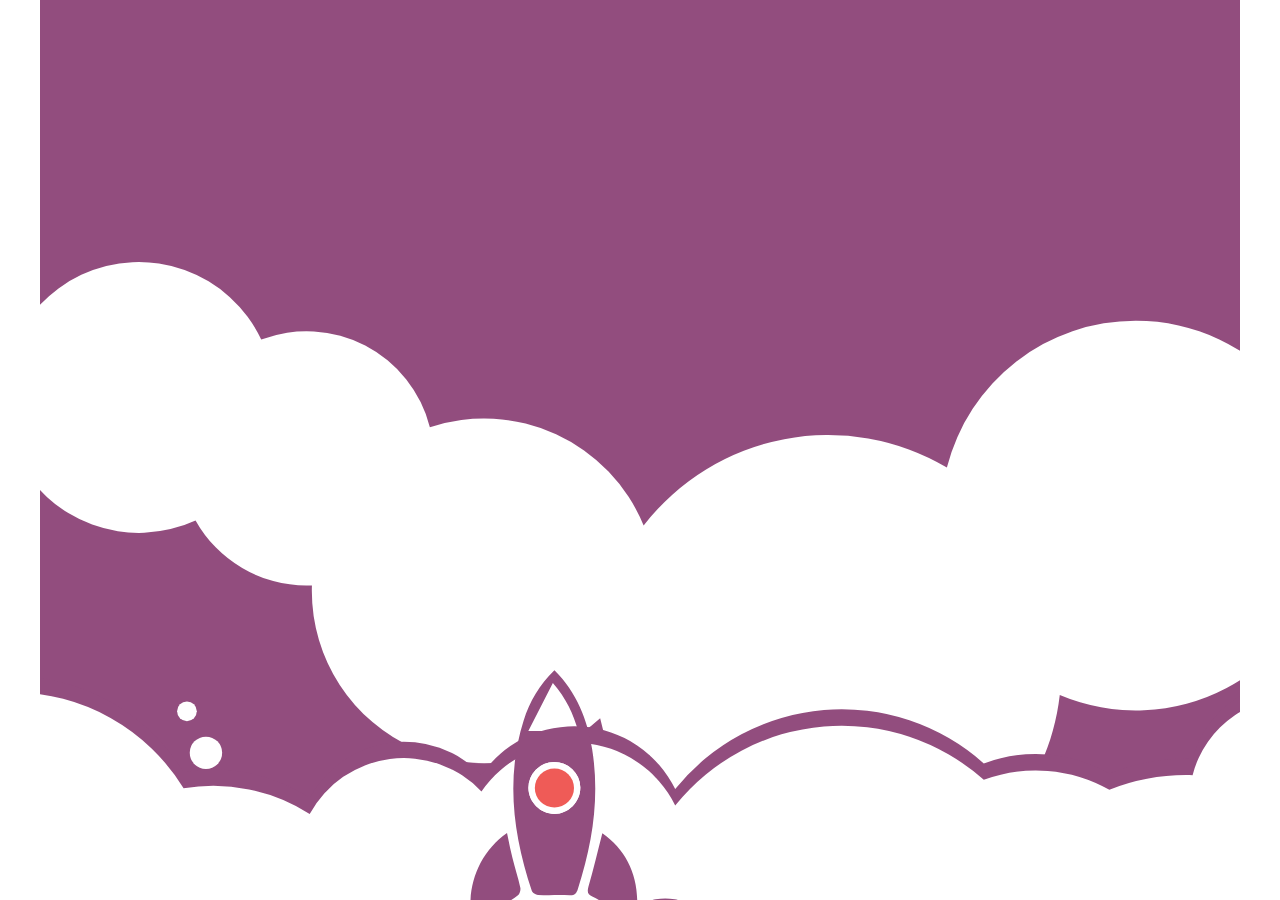
==== commit efe55814: "working" ====
--- a/deploy/index.html
+++ b/deploy/index.html
@@ -29,36 +29,82 @@
             </defs>
             <g id="launch" stroke="none" stroke-width="1" fill="none" fill-rule="evenodd">
     
-              <g id="newrocket-01" transform="translate(00)">
-              
-                  <svg id="Layer_12" data-name="Layer 12" xmlns="http://www.w3.org/2000/svg" viewBox="0 0 1024 1024"><defs><style>.cls-1{fill:#924d7e;}.cls-2{fill:#fff;}.cls-3{fill:#ef5b57;}</style></defs><path class="cls-1" d="M539,700c19.06,19.15,28.08,42,32.14,67.12,6.62,41,.41,80.67-12.23,119.71-1.14,3.54-2.7,5.28-6.8,5.13-9.06-.34-18.15.1-27.21-.27-1.84-.07-4.7-1.91-5.24-3.54-15.85-47.72-22.43-96-7-145.17C517.83,726.72,526.21,712.2,539,700Zm-22.28,51.86H559.3c-4.23-15-10.28-27.91-21.66-41.1Zm21.82,26.36a22.09,22.09,0,0,0-21.78,22.19c.09,11.88,10.32,22.09,22.16,22.11,12.12,0,22.41-10.6,22.13-22.86A22.07,22.07,0,0,0,538.57,778.25Z"/><path class="cls-1" d="M579.86,839.11c26.47,18.62,36.23,49.65,25.47,87a29.25,29.25,0,0,0-1.63-4c-7.7-12.9-18.61-22.36-32-28.85-4.27-2.08-5-4.09-3.66-8.7C572.31,869.69,575.89,854.59,579.86,839.11Z"/><path class="cls-1" d="M471.39,924.69c-10.67-32.51-.07-66.64,27.12-85.9,1.57,7.31,2.88,14.33,4.61,21.25,2.13,8.53,4.83,16.91,6.76,25.48.45,2-.52,5.37-2,6.52-6.61,5-14.22,8.74-20.38,14.17C481.5,911.47,476.88,918.24,471.39,924.69Z"/><path class="cls-2" d="M538.57,778.25a22.07,22.07,0,0,1,22.51,21.44c.28,12.26-10,22.89-22.13,22.86-11.84,0-22.07-10.23-22.16-22.11A22.09,22.09,0,0,1,538.57,778.25Zm15.85,22.21a15.48,15.48,0,1,0-31-.1c.09,8.12,7.41,15.46,15.43,15.46S554.28,808.6,554.42,800.46Z"/><path d="M554.42,800.46c-.14,8.14-7.44,15.36-15.53,15.36s-15.34-7.34-15.43-15.46a15.48,15.48,0,1,1,31,.1Z"/><path class="cls-1" d="M522.86,899.51s30.8-1.6,31.94.68,7.52,17.79,5.47,26.23-6.16,6.39-6.16,3.88-5.47-8.44-5.47-1.83,1.6,24.18-2.74,15.29-5.7-18.71-6.84-13.23,1.82,21-2.74,17.33-3-15.74-4.56-18-.91,2.28-4.56,3.88-.23-5.93-1.14-9.58-5.71,9.35-7.53,4.79S521,906.12,522.86,899.51Z"/><circle class="cls-3" cx="538.97" cy="800.43" r="16.71"/></svg>        
-              </g>
-    
-              <g id="newrocket-02" transform="translate(00)">
-              
-                  <svg xmlns="http://www.w3.org/2000/svg" viewBox="0 0 1024 1024"><defs><style>.cls-1{fill:#ef5b57;}.cls-2{fill:#fecf07;}</style></defs><g id="Layer_11" data-name="Layer 11"><path class="cls-1" d="M634.22,963.76c0-.75.07-1.49.07-2.24a39.83,39.83,0,0,0-56.75-36.07,46.87,46.87,0,0,0-90.87,16.15A46.3,46.3,0,0,0,487,947a56.83,56.83,0,1,0,25.49,89.72,59.15,59.15,0,0,0,54.38-2.12,58,58,0,1,0,67.36-70.87Z"/><path class="cls-2" d="M634.22,992.21c0-.74.07-1.49.07-2.24a39.83,39.83,0,0,0-56.75-36.06A46.86,46.86,0,0,0,487,975.49a56.82,56.82,0,1,0,25.49,89.72,59.2,59.2,0,0,0,54.38-2.13,58,58,0,1,0,67.36-70.87Z"/><circle class="cls-2" cx="434.96" cy="950.47" r="12.08"/><circle class="cls-2" cx="392.87" cy="952.55" r="5"/><circle class="cls-2" cx="398.29" cy="922.14" r="4.58"/><circle class="cls-2" cx="691.2" cy="962.55" r="8.33"/><circle class="cls-2" cx="665.37" cy="930.05" r="4.17"/><circle class="cls-2" cx="657.45" cy="964.64" r="2.92"/></g></svg>
-              </g>
-    
-              <g id="newrocket-03" transform="translate(00)">
-              
-                  <svg xmlns="http://www.w3.org/2000/svg" viewBox="0 0 1024 1024"><defs><style>.cls-1{fill:#fecf07;}.cls-2{fill:#ef5b57;}</style></defs><g id="yellorang"><path class="cls-1" d="M1155.84,797.07a87.51,87.51,0,0,0-172.3-21.63c-1.77-.05-3.55-.09-5.33-.09a177.18,177.18,0,0,0-65.68,12.55,127.22,127.22,0,0,0-107.15-8.45,182.21,182.21,0,0,0-263.33,21.93,96.06,96.06,0,0,0-165.33-12.06,91.46,91.46,0,0,0-146.58,19.24,151.93,151.93,0,0,0-82.19-24,154.12,154.12,0,0,0-25.41,2.11A171.14,171.14,0,0,0-23.56,704.8,171.24,171.24,0,0,0-194.8,876,171.24,171.24,0,0,0-23.56,1047.28a171,171,0,0,0,56.63-9.6,152.74,152.74,0,0,0,140.3,50v151.63a12,12,0,0,0,12,12h357a12,12,0,0,0,12-12v-41.72a232.95,232.95,0,0,0,368.73-75.73,177.67,177.67,0,0,0,206.31-262.16A87.28,87.28,0,0,0,1155.84,797.07Z"/><path class="cls-2" d="M1155.84,811.08a87.51,87.51,0,0,0-172.3-21.63c-1.77-.05-3.55-.08-5.33-.08a177.17,177.17,0,0,0-65.68,12.54,127.22,127.22,0,0,0-107.15-8.45,182.21,182.21,0,0,0-263.33,21.93,96.07,96.07,0,0,0-165.33-12.06,91.45,91.45,0,0,0-146.58,19.25,152.87,152.87,0,0,0-107.6-21.88,171.12,171.12,0,0,0-146.1-81.88A171.24,171.24,0,0,0-194.8,890.06,171.24,171.24,0,0,0-23.56,1061.29a171,171,0,0,0,56.63-9.59,152.76,152.76,0,0,0,140.3,50v151.63a12,12,0,0,0,12,12h357a12,12,0,0,0,12-12v-41.72A232.95,232.95,0,0,0,923.1,1135.9a177.67,177.67,0,0,0,206.31-262.16A87.24,87.24,0,0,0,1155.84,811.08Z"/></g><g id="YObubble"><circle class="cls-2" cx="141.61" cy="770.41" r="13.82"/><circle class="cls-2" cx="125.39" cy="734.96" r="8.41"/><circle class="cls-2" cx="208.31" cy="751.78" r="25.24"/><circle class="cls-2" cx="28.05" cy="700.11" r="10.82"/><circle class="cls-2" cx="810.85" cy="759.38" r="8.89"/><circle class="cls-2" cx="838.08" cy="727.71" r="12.78"/><circle class="cls-2" cx="901.42" cy="763.27" r="11.67"/><circle class="cls-1" cx="892.05" cy="690.44" r="8.48"/><circle class="cls-1" cx="940.74" cy="706.08" r="7.77"/><circle class="cls-1" cx="864.05" cy="743.95" r="3.88"/></g></svg>   
-              </g>
-    
-              <g id="newrocket-04" transform="translate(00)">
-               
-                  <svg xmlns="http://www.w3.org/2000/svg" viewBox="0 0 1024 1024"><defs><style>.cls-1{fill:#324357;}.cls-2{fill:#3e4d64;}</style></defs><g id="Layer_2" data-name="Layer 2"><rect class="cls-1" x="-11.97" y="-13.06" width="1049.61" height="1049.61"/><path class="cls-2" d="M935.07,401.61A166.36,166.36,0,0,0,773.86,527a199.08,199.08,0,0,0-258.76,49.4,147.24,147.24,0,0,0-182.4-83.83,108.59,108.59,0,0,0-143.91-74.82,115.57,115.57,0,1,0-56.06,154.35,108.48,108.48,0,0,0,94.74,55.57c1.53,0,3.06,0,4.58-.1-.05,1.53-.08,3.06-.08,4.6A147,147,0,0,0,478,740.87c19.51,89.46,99.16,156.45,194.47,156.45,102.21,0,186.42-77.05,197.74-176.23a166.32,166.32,0,1,0,64.88-319.48Z"/></g></svg>        
+              <g id="newrocket-06" transform="translate(0 500)">
+                    
+              <svg xmlns="http://www.w3.org/2000/svg" viewBox="0 0 1024 1024">
+              <defs><style>.cls-1{fill:#324357;}</style></defs>
+              <g id="background"><rect class="cls-1" x="-12.81" width="1049.61" height="1049.61"/>
+              </g></svg>
               
               </g>
     
               <g id="newrocket-05" transform="translate(0 500)">
                     
-                  <svg xmlns="http://www.w3.org/2000/svg" viewBox="0 0 1024 1024"><defs><style>.cls-1{fill:#3e4d64;}</style></defs><g id="backcloud"><path class="cls-1" d="M935.07,401.61A166.36,166.36,0,0,0,773.86,527a199.08,199.08,0,0,0-258.76,49.4,147.24,147.24,0,0,0-182.4-83.83,108.59,108.59,0,0,0-143.91-74.82,115.57,115.57,0,1,0-56.06,154.35,108.48,108.48,0,0,0,94.74,55.57c1.53,0,3.06,0,4.58-.1-.05,1.53-.08,3.06-.08,4.6A147,147,0,0,0,478,740.87c19.51,89.46,99.16,156.45,194.47,156.45,102.21,0,186.42-77.05,197.74-176.23a166.32,166.32,0,1,0,64.88-319.48Z"/></g></svg>
+                  <svg xmlns="http://www.w3.org/2000/svg" viewBox="0 0 1024 1024">
+                  <defs><style>.cls-1{fill:#3e4d64;}</style></defs>
+                  <g id="backcloud"><path class="cls-1" d="M935.07,401.61A166.36,166.36,0,0,0,773.86,527a199.08,199.08,0,0,0-258.76,49.4,147.24,147.24,0,0,0-182.4-83.83,108.59,108.59,0,0,0-143.91-74.82,115.57,115.57,0,1,0-56.06,154.35,108.48,108.48,0,0,0,94.74,55.57c1.53,0,3.06,0,4.58-.1-.05,1.53-.08,3.06-.08,4.6A147,147,0,0,0,478,740.87c19.51,89.46,99.16,156.45,194.47,156.45,102.21,0,186.42-77.05,197.74-176.23a166.32,166.32,0,1,0,64.88-319.48Z"/>
+                  </g>
+                  </svg>
               </g>
     
-              <g id="newrocket-06" transform="translate(0 500)">
-                    
-              <svg xmlns="http://www.w3.org/2000/svg" viewBox="0 0 1024 1024"><defs><style>.cls-1{fill:#324357;}</style></defs><g id="background"><rect class="cls-1" x="-12.81" width="1049.61" height="1049.61"/></g></svg>
+              <g id="newrocket-04" transform="translate(00)">
+               
+                  <svg xmlns="http://www.w3.org/2000/svg" viewBox="0 0 1024 1024">
+                  <defs><style>.cls-1{fill:#324357;}.cls-2{fill:#3e4d64;}</style></defs>
+                  <g id="Layer_2" data-name="Layer 2"><rect class="cls-1" x="-11.97" y="-13.06" width="1049.61" height="1049.61"/>
+                  <path class="cls-2" d="M935.07,401.61A166.36,166.36,0,0,0,773.86,527a199.08,199.08,0,0,0-258.76,49.4,147.24,147.24,0,0,0-182.4-83.83,108.59,108.59,0,0,0-143.91-74.82,115.57,115.57,0,1,0-56.06,154.35,108.48,108.48,0,0,0,94.74,55.57c1.53,0,3.06,0,4.58-.1-.05,1.53-.08,3.06-.08,4.6A147,147,0,0,0,478,740.87c19.51,89.46,99.16,156.45,194.47,156.45,102.21,0,186.42-77.05,197.74-176.23a166.32,166.32,0,1,0,64.88-319.48Z"/>
+                  </g></svg>        
+              
               </g>
+    
+              <g id="newrocket-03" transform="translate(00)">
+              
+                  <svg xmlns="http://www.w3.org/2000/svg" viewBox="0 0 1024 1024">
+                  <defs><style>.cls-1{fill:#fecf07;}.cls-2{fill:#ef5b57;}</style></defs>
+                  <g id="yellorang"><path class="cls-1" d="M1155.84,797.07a87.51,87.51,0,0,0-172.3-21.63c-1.77-.05-3.55-.09-5.33-.09a177.18,177.18,0,0,0-65.68,12.55,127.22,127.22,0,0,0-107.15-8.45,182.21,182.21,0,0,0-263.33,21.93,96.06,96.06,0,0,0-165.33-12.06,91.46,91.46,0,0,0-146.58,19.24,151.93,151.93,0,0,0-82.19-24,154.12,154.12,0,0,0-25.41,2.11A171.14,171.14,0,0,0-23.56,704.8,171.24,171.24,0,0,0-194.8,876,171.24,171.24,0,0,0-23.56,1047.28a171,171,0,0,0,56.63-9.6,152.74,152.74,0,0,0,140.3,50v151.63a12,12,0,0,0,12,12h357a12,12,0,0,0,12-12v-41.72a232.95,232.95,0,0,0,368.73-75.73,177.67,177.67,0,0,0,206.31-262.16A87.28,87.28,0,0,0,1155.84,797.07Z"/><path class="cls-2" d="M1155.84,811.08a87.51,87.51,0,0,0-172.3-21.63c-1.77-.05-3.55-.08-5.33-.08a177.17,177.17,0,0,0-65.68,12.54,127.22,127.22,0,0,0-107.15-8.45,182.21,182.21,0,0,0-263.33,21.93,96.07,96.07,0,0,0-165.33-12.06,91.45,91.45,0,0,0-146.58,19.25,152.87,152.87,0,0,0-107.6-21.88,171.12,171.12,0,0,0-146.1-81.88A171.24,171.24,0,0,0-194.8,890.06,171.24,171.24,0,0,0-23.56,1061.29a171,171,0,0,0,56.63-9.59,152.76,152.76,0,0,0,140.3,50v151.63a12,12,0,0,0,12,12h357a12,12,0,0,0,12-12v-41.72A232.95,232.95,0,0,0,923.1,1135.9a177.67,177.67,0,0,0,206.31-262.16A87.24,87.24,0,0,0,1155.84,811.08Z"/></g>
+                  <g id="YObubble"><circle class="cls-2" cx="141.61" cy="770.41" r="13.82"/>
+                      <circle class="cls-2" cx="125.39" cy="734.96" r="8.41"/
+                      ><circle class="cls-2" cx="208.31" cy="751.78" r="25.24"/>
+                      <circle class="cls-2" cx="28.05" cy="700.11" r="10.82"/
+                      ><circle class="cls-2" cx="810.85" cy="759.38" r="8.89"/>
+                      <circle class="cls-2" cx="838.08" cy="727.71" r="12.78"/>
+                      <circle class="cls-2" cx="901.42" cy="763.27" r="11.67"/>
+                      <circle class="cls-1" cx="892.05" cy="690.44" r="8.48"/>
+                      <circle class="cls-1" cx="940.74" cy="706.08" r="7.77"/>
+                      <circle class="cls-1" cx="864.05" cy="743.95" r="3.88"/>
+                  </g></svg>   
+              </g>
+    
+              <g id="newrocket-02" transform="translate(00)">
+              
+                  <svg xmlns="http://www.w3.org/2000/svg" viewBox="0 0 1024 1024">
+                  <defs><style>.cls-1{fill:#ef5b57;}.cls-2{fill:#fecf07;}</style></defs>
+                  <g id="Layer_11" data-name="Layer 11"><path class="cls-1" d="M634.22,963.76c0-.75.07-1.49.07-2.24a39.83,39.83,0,0,0-56.75-36.07,46.87,46.87,0,0,0-90.87,16.15A46.3,46.3,0,0,0,487,947a56.83,56.83,0,1,0,25.49,89.72,59.15,59.15,0,0,0,54.38-2.12,58,58,0,1,0,67.36-70.87Z"/>
+                      <path class="cls-2" d="M634.22,992.21c0-.74.07-1.49.07-2.24a39.83,39.83,0,0,0-56.75-36.06A46.86,46.86,0,0,0,487,975.49a56.82,56.82,0,1,0,25.49,89.72,59.2,59.2,0,0,0,54.38-2.13,58,58,0,1,0,67.36-70.87Z"/>
+                      <circle class="cls-2" cx="434.96" cy="950.47" r="12.08"/>
+                      <circle class="cls-2" cx="392.87" cy="952.55" r="5"/>
+                      <circle class="cls-2" cx="398.29" cy="922.14" r="4.58"/>
+                      <circle class="cls-2" cx="691.2" cy="962.55" r="8.33"/>
+                      <circle class="cls-2" cx="665.37" cy="930.05" r="4.17"/>
+                      <circle class="cls-2" cx="657.45" cy="964.64" r="2.92"/>
+                  </g></svg>
+              </g>
+              
+              <g id="newrocket-01" transform="translate(00)">
+              
+                  <svg id="Layer_12" data-name="Layer 12" xmlns="http://www.w3.org/2000/svg" viewBox="0 0 1024 1024">
+                      <defs><style>.cls-1{fill:#924d7e;}.cls-2{fill:#fff;}.cls-3{fill:#ef5b57;}</style></defs>
+                      <path class="cls-1" d="M539,700c19.06,19.15,28.08,42,32.14,67.12,6.62,41,.41,80.67-12.23,119.71-1.14,3.54-2.7,5.28-6.8,5.13-9.06-.34-18.15.1-27.21-.27-1.84-.07-4.7-1.91-5.24-3.54-15.85-47.72-22.43-96-7-145.17C517.83,726.72,526.21,712.2,539,700Zm-22.28,51.86H559.3c-4.23-15-10.28-27.91-21.66-41.1Zm21.82,26.36a22.09,22.09,0,0,0-21.78,22.19c.09,11.88,10.32,22.09,22.16,22.11,12.12,0,22.41-10.6,22.13-22.86A22.07,22.07,0,0,0,538.57,778.25Z"/>
+                      <path class="cls-1" d="M579.86,839.11c26.47,18.62,36.23,49.65,25.47,87a29.25,29.25,0,0,0-1.63-4c-7.7-12.9-18.61-22.36-32-28.85-4.27-2.08-5-4.09-3.66-8.7C572.31,869.69,575.89,854.59,579.86,839.11Z"/>
+                      <path class="cls-1" d="M471.39,924.69c-10.67-32.51-.07-66.64,27.12-85.9,1.57,7.31,2.88,14.33,4.61,21.25,2.13,8.53,4.83,16.91,6.76,25.48.45,2-.52,5.37-2,6.52-6.61,5-14.22,8.74-20.38,14.17C481.5,911.47,476.88,918.24,471.39,924.69Z"/>
+                      <path class="cls-2" d="M538.57,778.25a22.07,22.07,0,0,1,22.51,21.44c.28,12.26-10,22.89-22.13,22.86-11.84,0-22.07-10.23-22.16-22.11A22.09,22.09,0,0,1,538.57,778.25Zm15.85,22.21a15.48,15.48,0,1,0-31-.1c.09,8.12,7.41,15.46,15.43,15.46S554.28,808.6,554.42,800.46Z"/>
+                      <path d="M554.42,800.46c-.14,8.14-7.44,15.36-15.53,15.36s-15.34-7.34-15.43-15.46a15.48,15.48,0,1,1,31,.1Z"/>
+                      <path class="cls-1" d="M522.86,899.51s30.8-1.6,31.94.68,7.52,17.79,5.47,26.23-6.16,6.39-6.16,3.88-5.47-8.44-5.47-1.83,1.6,24.18-2.74,15.29-5.7-18.71-6.84-13.23,1.82,21-2.74,17.33-3-15.74-4.56-18-.91,2.28-4.56,3.88-.23-5.93-1.14-9.58-5.71,9.35-7.53,4.79S521,906.12,522.86,899.51Z"/>
+                      <circle class="cls-3" cx="538.97" cy="800.43" r="16.71"/>
+                  </svg>        
+              </g>
+              
+    
     
               <path d="M494.363914,703.157154 L494.363914,445.737793 C490.668778,428.827596 464.54845,404.191447 416.00293,371.829346 C343.18465,323.286194 252.66908,464.95343 217,347.411621 C181.33092,229.869812 162.600293,187.176266 321.716049,139 C480.831804,90.8237344 593.7092,39.8631592 691.1046,113.5 C788.5,187.136841 798.663675,278.102478 771.117792,317.39325 C743.57191,356.684021 665.539425,396.022443 638.139893,389.813956 C610.74036,383.605469 466.750412,337.001465 445.1148,317.39325 C423.479188,297.785034 406.89015,228.338593 445.1148,211.529297 C483.33945,194.720001 550.82296,172.672729 588.99866,188.818176 C614.449127,199.581807 657.59688,260.585531 718.44192,371.829346 L818.135504,510.945755" id="flightPath" stroke="#04FF01" stroke-width="0"></path>
     
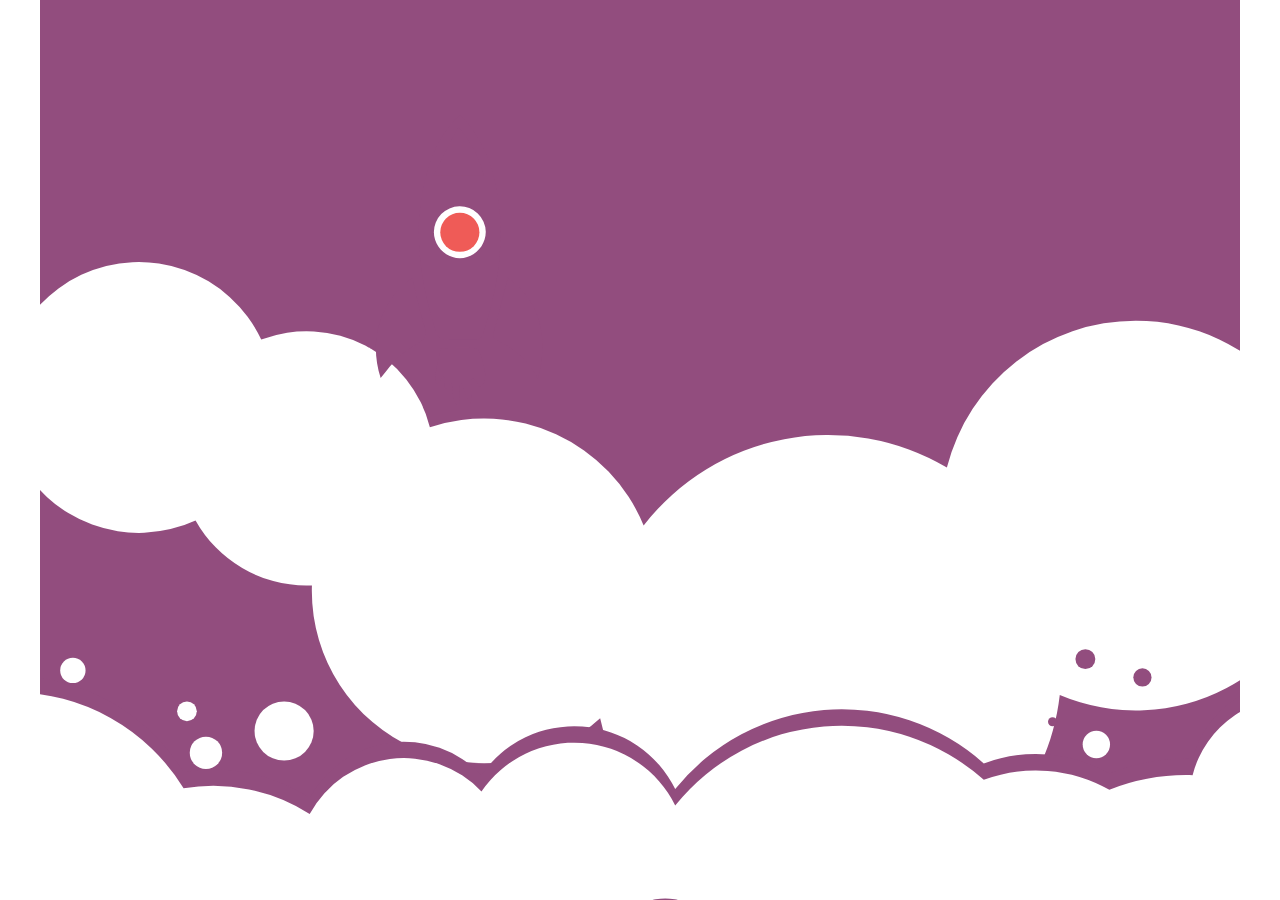
==== commit 0f9faf34: "new work" ====
--- a/deploy/index.html
+++ b/deploy/index.html
@@ -31,10 +31,10 @@
     
               <g id="newrocket-06" transform="translate(0 500)">
                     
-              <svg xmlns="http://www.w3.org/2000/svg" viewBox="0 0 1024 1024">
+              <svg id="background" xmlns="http://www.w3.org/2000/svg" viewBox="0 0 1024 1024">
               <defs><style>.cls-1{fill:#324357;}</style></defs>
-              <g id="background"><rect class="cls-1" x="-12.81" width="1049.61" height="1049.61"/>
-              </g></svg>
+              <rect class="cls-1" x="-12.81" width="1049.61" height="1049.61"/>
+              </svg>
               
               </g>
     
@@ -50,7 +50,7 @@
               <g id="newrocket-04" transform="translate(00)">
                
                   <svg xmlns="http://www.w3.org/2000/svg" viewBox="0 0 1024 1024">
-                  <defs><style>.cls-1{fill:#324357;}.cls-2{fill:#3e4d64;}</style></defs>
+                      <defs><style>.cls-1{fill:#aa619c;}.cls-2{fill:#924d7e;}.cls-3{fill:#a94892;}</style></defs>
                   <g id="Layer_2" data-name="Layer 2"><rect class="cls-1" x="-11.97" y="-13.06" width="1049.61" height="1049.61"/>
                   <path class="cls-2" d="M935.07,401.61A166.36,166.36,0,0,0,773.86,527a199.08,199.08,0,0,0-258.76,49.4,147.24,147.24,0,0,0-182.4-83.83,108.59,108.59,0,0,0-143.91-74.82,115.57,115.57,0,1,0-56.06,154.35,108.48,108.48,0,0,0,94.74,55.57c1.53,0,3.06,0,4.58-.1-.05,1.53-.08,3.06-.08,4.6A147,147,0,0,0,478,740.87c19.51,89.46,99.16,156.45,194.47,156.45,102.21,0,186.42-77.05,197.74-176.23a166.32,166.32,0,1,0,64.88-319.48Z"/>
                   </g></svg>        
@@ -63,10 +63,10 @@
                   <defs><style>.cls-1{fill:#fecf07;}.cls-2{fill:#ef5b57;}</style></defs>
                   <g id="yellorang"><path class="cls-1" d="M1155.84,797.07a87.51,87.51,0,0,0-172.3-21.63c-1.77-.05-3.55-.09-5.33-.09a177.18,177.18,0,0,0-65.68,12.55,127.22,127.22,0,0,0-107.15-8.45,182.21,182.21,0,0,0-263.33,21.93,96.06,96.06,0,0,0-165.33-12.06,91.46,91.46,0,0,0-146.58,19.24,151.93,151.93,0,0,0-82.19-24,154.12,154.12,0,0,0-25.41,2.11A171.14,171.14,0,0,0-23.56,704.8,171.24,171.24,0,0,0-194.8,876,171.24,171.24,0,0,0-23.56,1047.28a171,171,0,0,0,56.63-9.6,152.74,152.74,0,0,0,140.3,50v151.63a12,12,0,0,0,12,12h357a12,12,0,0,0,12-12v-41.72a232.95,232.95,0,0,0,368.73-75.73,177.67,177.67,0,0,0,206.31-262.16A87.28,87.28,0,0,0,1155.84,797.07Z"/><path class="cls-2" d="M1155.84,811.08a87.51,87.51,0,0,0-172.3-21.63c-1.77-.05-3.55-.08-5.33-.08a177.17,177.17,0,0,0-65.68,12.54,127.22,127.22,0,0,0-107.15-8.45,182.21,182.21,0,0,0-263.33,21.93,96.07,96.07,0,0,0-165.33-12.06,91.45,91.45,0,0,0-146.58,19.25,152.87,152.87,0,0,0-107.6-21.88,171.12,171.12,0,0,0-146.1-81.88A171.24,171.24,0,0,0-194.8,890.06,171.24,171.24,0,0,0-23.56,1061.29a171,171,0,0,0,56.63-9.59,152.76,152.76,0,0,0,140.3,50v151.63a12,12,0,0,0,12,12h357a12,12,0,0,0,12-12v-41.72A232.95,232.95,0,0,0,923.1,1135.9a177.67,177.67,0,0,0,206.31-262.16A87.24,87.24,0,0,0,1155.84,811.08Z"/></g>
                   <g id="YObubble"><circle class="cls-2" cx="141.61" cy="770.41" r="13.82"/>
-                      <circle class="cls-2" cx="125.39" cy="734.96" r="8.41"/
-                      ><circle class="cls-2" cx="208.31" cy="751.78" r="25.24"/>
-                      <circle class="cls-2" cx="28.05" cy="700.11" r="10.82"/
-                      ><circle class="cls-2" cx="810.85" cy="759.38" r="8.89"/>
+                      <circle class="cls-2" cx="125.39" cy="734.96" r="8.41"/>
+                      <circle class="cls-2" cx="208.31" cy="751.78" r="25.24"/>
+                      <circle class="cls-2" cx="28.05" cy="700.11" r="10.82"/>
+                      <circle class="cls-2" cx="810.85" cy="759.38" r="8.89"/>
                       <circle class="cls-2" cx="838.08" cy="727.71" r="12.78"/>
                       <circle class="cls-2" cx="901.42" cy="763.27" r="11.67"/>
                       <circle class="cls-1" cx="892.05" cy="690.44" r="8.48"/>
@@ -77,9 +77,9 @@
     
               <g id="newrocket-02" transform="translate(00)">
               
-                  <svg xmlns="http://www.w3.org/2000/svg" viewBox="0 0 1024 1024">
-                  <defs><style>.cls-1{fill:#ef5b57;}.cls-2{fill:#fecf07;}</style></defs>
-                  <g id="Layer_11" data-name="Layer 11"><path class="cls-1" d="M634.22,963.76c0-.75.07-1.49.07-2.24a39.83,39.83,0,0,0-56.75-36.07,46.87,46.87,0,0,0-90.87,16.15A46.3,46.3,0,0,0,487,947a56.83,56.83,0,1,0,25.49,89.72,59.15,59.15,0,0,0,54.38-2.12,58,58,0,1,0,67.36-70.87Z"/>
+                  <svg id="Layer_11" data-name="Layer 11" viewBox="0 0 1024 1024">
+                      <defs><style>.cls-1{fill:#ef5b57;}.cls-2{fill:#fecf07;}</style></defs>
+                      <path class="cls-1" d="M634.22,963.76c0-.75.07-1.49.07-2.24a39.83,39.83,0,0,0-56.75-36.07,46.87,46.87,0,0,0-90.87,16.15A46.3,46.3,0,0,0,487,947a56.83,56.83,0,1,0,25.49,89.72,59.15,59.15,0,0,0,54.38-2.12,58,58,0,1,0,67.36-70.87Z"/>
                       <path class="cls-2" d="M634.22,992.21c0-.74.07-1.49.07-2.24a39.83,39.83,0,0,0-56.75-36.06A46.86,46.86,0,0,0,487,975.49a56.82,56.82,0,1,0,25.49,89.72,59.2,59.2,0,0,0,54.38-2.13,58,58,0,1,0,67.36-70.87Z"/>
                       <circle class="cls-2" cx="434.96" cy="950.47" r="12.08"/>
                       <circle class="cls-2" cx="392.87" cy="952.55" r="5"/>
@@ -87,12 +87,12 @@
                       <circle class="cls-2" cx="691.2" cy="962.55" r="8.33"/>
                       <circle class="cls-2" cx="665.37" cy="930.05" r="4.17"/>
                       <circle class="cls-2" cx="657.45" cy="964.64" r="2.92"/>
-                  </g></svg>
+                  </svg>
               </g>
               
               <g id="newrocket-01" transform="translate(00)">
               
-                  <svg id="Layer_12" data-name="Layer 12" xmlns="http://www.w3.org/2000/svg" viewBox="0 0 1024 1024">
+                  <svg id="Layer_12" data-name="Layer 12" viewBox="0 0 1024 1024">
                       <defs><style>.cls-1{fill:#924d7e;}.cls-2{fill:#fff;}.cls-3{fill:#ef5b57;}</style></defs>
                       <path class="cls-1" d="M539,700c19.06,19.15,28.08,42,32.14,67.12,6.62,41,.41,80.67-12.23,119.71-1.14,3.54-2.7,5.28-6.8,5.13-9.06-.34-18.15.1-27.21-.27-1.84-.07-4.7-1.91-5.24-3.54-15.85-47.72-22.43-96-7-145.17C517.83,726.72,526.21,712.2,539,700Zm-22.28,51.86H559.3c-4.23-15-10.28-27.91-21.66-41.1Zm21.82,26.36a22.09,22.09,0,0,0-21.78,22.19c.09,11.88,10.32,22.09,22.16,22.11,12.12,0,22.41-10.6,22.13-22.86A22.07,22.07,0,0,0,538.57,778.25Z"/>
                       <path class="cls-1" d="M579.86,839.11c26.47,18.62,36.23,49.65,25.47,87a29.25,29.25,0,0,0-1.63-4c-7.7-12.9-18.61-22.36-32-28.85-4.27-2.08-5-4.09-3.66-8.7C572.31,869.69,575.89,854.59,579.86,839.11Z"/>
@@ -101,8 +101,10 @@
                       <path d="M554.42,800.46c-.14,8.14-7.44,15.36-15.53,15.36s-15.34-7.34-15.43-15.46a15.48,15.48,0,1,1,31,.1Z"/>
                       <path class="cls-1" d="M522.86,899.51s30.8-1.6,31.94.68,7.52,17.79,5.47,26.23-6.16,6.39-6.16,3.88-5.47-8.44-5.47-1.83,1.6,24.18-2.74,15.29-5.7-18.71-6.84-13.23,1.82,21-2.74,17.33-3-15.74-4.56-18-.91,2.28-4.56,3.88-.23-5.93-1.14-9.58-5.71,9.35-7.53,4.79S521,906.12,522.86,899.51Z"/>
                       <circle class="cls-3" cx="538.97" cy="800.43" r="16.71"/>
+                      <path class="cls-4" d="M539,700s44.29-201-7.79-241.67-207,6.36-222.28-43.18S462.43,290.7,539.38,314.84s143,17.78,127.77-36.84S568,185.28,488.65,209.41s-178.42-12.7-102.21-55.89S524.57,146.87,523.46,0"/>
                   </svg>        
               </g>
+              
               
     
     
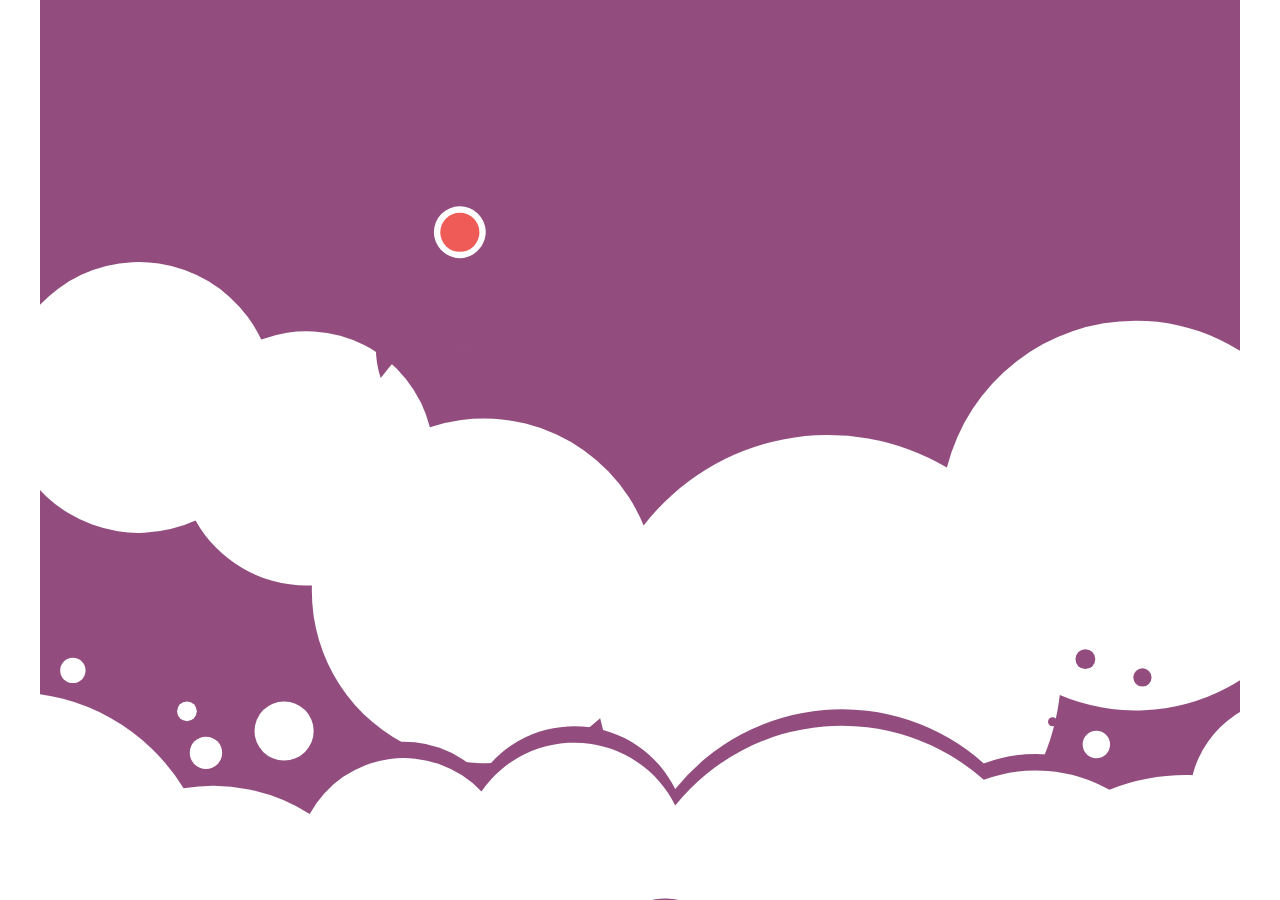
==== commit f414d2b6: "new start" ====
--- a/deploy/index.html
+++ b/deploy/index.html
@@ -75,6 +75,7 @@
                   </g></svg>   
               </g>
     
+              
               <g id="newrocket-02" transform="translate(00)">
               
                   <svg id="Layer_11" data-name="Layer 11" viewBox="0 0 1024 1024">
@@ -102,7 +103,8 @@
                       <path class="cls-1" d="M522.86,899.51s30.8-1.6,31.94.68,7.52,17.79,5.47,26.23-6.16,6.39-6.16,3.88-5.47-8.44-5.47-1.83,1.6,24.18-2.74,15.29-5.7-18.71-6.84-13.23,1.82,21-2.74,17.33-3-15.74-4.56-18-.91,2.28-4.56,3.88-.23-5.93-1.14-9.58-5.71,9.35-7.53,4.79S521,906.12,522.86,899.51Z"/>
                       <circle class="cls-3" cx="538.97" cy="800.43" r="16.71"/>
                       <path class="cls-4" d="M539,700s44.29-201-7.79-241.67-207,6.36-222.28-43.18S462.43,290.7,539.38,314.84s143,17.78,127.77-36.84S568,185.28,488.65,209.41s-178.42-12.7-102.21-55.89S524.57,146.87,523.46,0"/>
-                  </svg>        
+                  </svg> 
+              
               </g>
               
               
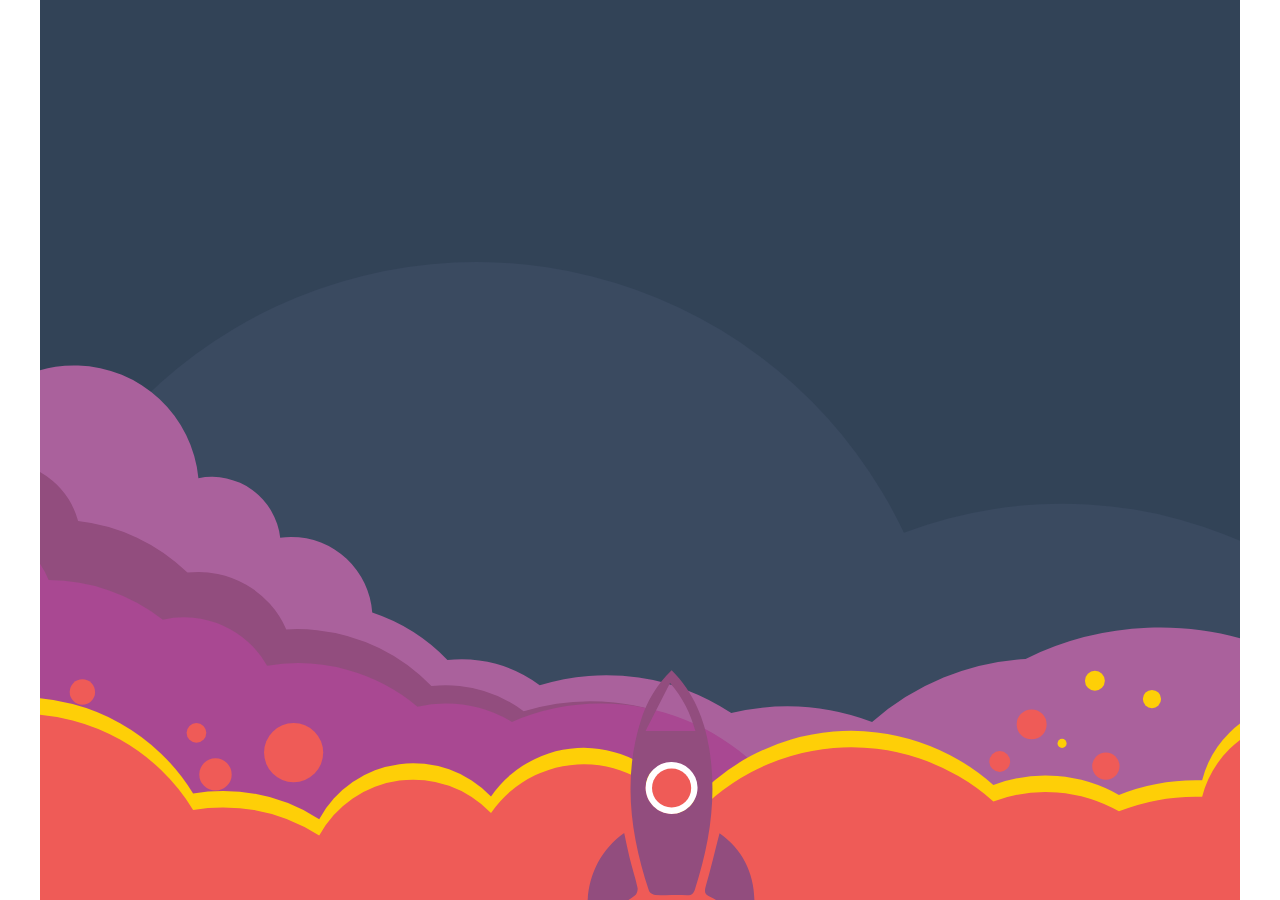
==== commit a5addcee: "working yes" ====
--- a/deploy/index.html
+++ b/deploy/index.html
@@ -29,86 +29,70 @@
             </defs>
             <g id="launch" stroke="none" stroke-width="1" fill="none" fill-rule="evenodd">
     
-              <g id="newrocket-06" transform="translate(0 500)">
-                    
-              <svg id="background" xmlns="http://www.w3.org/2000/svg" viewBox="0 0 1024 1024">
-              <defs><style>.cls-1{fill:#324357;}</style></defs>
-              <rect class="cls-1" x="-12.81" width="1049.61" height="1049.61"/>
-              </svg>
-              
-              </g>
-    
-              <g id="newrocket-05" transform="translate(0 500)">
-                    
-                  <svg xmlns="http://www.w3.org/2000/svg" viewBox="0 0 1024 1024">
-                  <defs><style>.cls-1{fill:#3e4d64;}</style></defs>
-                  <g id="backcloud"><path class="cls-1" d="M935.07,401.61A166.36,166.36,0,0,0,773.86,527a199.08,199.08,0,0,0-258.76,49.4,147.24,147.24,0,0,0-182.4-83.83,108.59,108.59,0,0,0-143.91-74.82,115.57,115.57,0,1,0-56.06,154.35,108.48,108.48,0,0,0,94.74,55.57c1.53,0,3.06,0,4.58-.1-.05,1.53-.08,3.06-.08,4.6A147,147,0,0,0,478,740.87c19.51,89.46,99.16,156.45,194.47,156.45,102.21,0,186.42-77.05,197.74-176.23a166.32,166.32,0,1,0,64.88-319.48Z"/>
+              <svg xmlns="http://www.w3.org/2000/svg" viewBox="0 0 1024 1024">
+                  <defs><style>.cls-1{fill:#324357;}.cls-2{fill:#3e4d64;}.cls-3{fill:#aa619c;}.cls-4{fill:#924d7e;}.cls-5{fill:#a94892;}.cls-6{fill:#fecf07;}.cls-7{fill:#ef5b57;}.cls-8{fill:#fff;}</style></defs>
+                  <g id="background"><rect class="cls-1" x="-12.81" width="1049.61" height="1049.61"/></g>
+                  <g id="backcloud"><path class="cls-2" d="M935.07,401.61A166.36,166.36,0,0,0,773.86,527a199.08,199.08,0,0,0-258.76,49.4,147.24,147.24,0,0,0-182.4-83.83,108.59,108.59,0,0,0-143.91-74.82,115.57,115.57,0,1,0-56.06,154.35,108.48,108.48,0,0,0,94.74,55.57c1.53,0,3.06,0,4.58-.1-.05,1.53-.08,3.06-.08,4.6A147,147,0,0,0,478,740.87c19.51,89.46,99.16,156.45,194.47,156.45,102.21,0,186.42-77.05,197.74-176.23a166.32,166.32,0,1,0,64.88-319.48Z"/></g>
+                  <g id="purple"><path class="cls-3" d="M1214.76,912.31c-5.76-143-126.37-254.3-269.39-248.54a258.21,258.21,0,0,0-104.32,26.52,217,217,0,0,0-131,53.83,206,206,0,0,0-120.16-7.68,192.61,192.61,0,0,0-163.47-23.67,110.71,110.71,0,0,0-78.73-21.54,158.56,158.56,0,0,0-64.19-40.5,69.37,69.37,0,0,0-69.19-64.59,70.2,70.2,0,0,0-9.34.65A58.74,58.74,0,0,0,135.19,536,106.51,106.51,0,0,0-76,529.59a67.82,67.82,0,0,0-11.48,31.2,67.79,67.79,0,0,0,4.79,33.34,159.35,159.35,0,0,0-48.11,98.22A160,160,0,0,0,84.82,859a159.11,159.11,0,0,0,213,88,192.44,192.44,0,0,0,201.57,141,205.22,205.22,0,0,0,257.35,15.14,216.89,216.89,0,0,0,23.12,9.9,258.33,258.33,0,0,0,186.4,68.69C1109.24,1176,1220.52,1055.33,1214.76,912.31Z"/>
+                  <path class="cls-4" d="M490.06,727.51a191.55,191.55,0,0,0-77.3,7.48,109.81,109.81,0,0,0-54.69-21.59,111.08,111.08,0,0,0-24.05.05,158.42,158.42,0,0,0-97.56-47.74,160.07,160.07,0,0,0-26.3-.63,81.76,81.76,0,0,0-84.32-48.48,159.21,159.21,0,0,0-93.33-44,68.17,68.17,0,0,0-58.59-50.15,68.16,68.16,0,0,0-75,60.53,67.9,67.9,0,0,0,4.79,33.34,159.32,159.32,0,0,0-48.1,98.21,160,160,0,0,0,142,176.05,159.32,159.32,0,0,0,73.55-9.39,159.14,159.14,0,0,0,213,88,192.28,192.28,0,0,0,165.05,140.54c105.55,11.28,200.27-65.14,211.55-170.69S595.61,738.8,490.06,727.51Z"/>
+                  <path class="cls-5" d="M478.79,728.42a191.5,191.5,0,0,0-76.07,15.66,109.73,109.73,0,0,0-56.66-15.66A110.9,110.9,0,0,0,322.14,731a159.08,159.08,0,0,0-128.3-34.93,81.69,81.69,0,0,0-89-39.24,159.24,159.24,0,0,0-97.47-33.8,68.18,68.18,0,0,0-63.6-43.64,68.16,68.16,0,0,0-68.16,68.16,67.92,67.92,0,0,0,8.31,32.64A159.33,159.33,0,0,0-153.46,783a160,160,0,0,0,160,160,159.18,159.18,0,0,0,72.14-17.17,159.11,159.11,0,0,0,221.11,64.86,192.27,192.27,0,0,0,179.05,122.2c106.15,0,192.21-86.06,192.21-192.21S584.94,728.42,478.79,728.42Z"/></g>
+                  <g id="pbubble">
+                  <circle class="cls-3" cx="948.67" cy="647.17" r="11.68"/>
+                  <circle class="cls-3" cx="987.6" cy="626.03" r="12.79"/>
+                  <circle class="cls-3" cx="936.99" cy="607.68" r="8.9"/>
+                  <circle class="cls-3" cx="877.24" cy="632.74" r="5.09"/>
+                  <circle class="cls-3" cx="849.25" cy="660.73" r="7.63"/>
+                  <circle class="cls-3" cx="691.87" cy="723.72" r="7.12"/>
+                  <circle class="cls-3" cx="423.97" cy="688.53" r="6.62"/>
+                  <circle class="cls-3" cx="734.99" cy="715.4" r="5.09"/>
+                  <circle class="cls-3" cx="83.75" cy="606.76" r="6.36"/>
+                  <circle class="cls-3" cx="115.23" cy="634.22" r="7.03"/>
+                  <circle class="cls-3" cx="65" cy="617.48" r="3.68"/>
+                  <circle class="cls-3" cx="459.34" cy="693.18" r="3.7"/>
+                  <circle class="cls-3" cx="948.67" cy="647.17" r="11.68"/>
+                  <circle class="cls-3" cx="987.6" cy="626.03" r="12.79"/>
+                  <circle class="cls-3" cx="936.99" cy="607.68" r="8.9"/>
+                  <circle class="cls-3" cx="877.24" cy="632.74" r="5.09"/>
+                  <circle class="cls-3" cx="849.25" cy="660.73" r="7.63"/>
+                  <circle class="cls-3" cx="691.87" cy="723.72" r="7.12"/>
+                  <circle class="cls-3" cx="423.97" cy="688.53" r="6.62"/>
+                  <circle class="cls-3" cx="734.99" cy="715.4" r="5.09"/>
+                  <circle class="cls-3" cx="459.34" cy="693.18" r="3.7"/>
+                  </g>
+                  <g id="YObubble">
+                  <path class="cls-6" d="M1164,815.49a87.51,87.51,0,0,0-172.31-21.62c-1.77,0-3.54-.09-5.33-.09a177.18,177.18,0,0,0-65.68,12.55,127.22,127.22,0,0,0-107.15-8.45,182.21,182.21,0,0,0-263.33,21.93,96.07,96.07,0,0,0-165.33-12.07A91.47,91.47,0,0,0,238.26,827a151.94,151.94,0,0,0-82.19-24,154.21,154.21,0,0,0-25.41,2.12A171.13,171.13,0,0,0-15.43,723.23,171.24,171.24,0,0,0-186.67,894.47,171.24,171.24,0,0,0-15.43,1065.71a170.91,170.91,0,0,0,56.62-9.6,152.27,152.27,0,0,0,114.88,52.15,154.33,154.33,0,0,0,25.42-2.12v151.63a12,12,0,0,0,12,12h357a12,12,0,0,0,12-12v-41.72a232.95,232.95,0,0,0,368.73-75.73,177.67,177.67,0,0,0,206.3-262.17A87.21,87.21,0,0,0,1164,815.49Z"/>
+                  <path class="cls-7" d="M1164,829.51a87.51,87.51,0,0,0-172.31-21.63c-1.77,0-3.54-.08-5.33-.08a177.17,177.17,0,0,0-65.68,12.54,127.22,127.22,0,0,0-107.15-8.45,182.21,182.21,0,0,0-263.33,21.93,96.07,96.07,0,0,0-165.33-12.06A91.46,91.46,0,0,0,238.26,841a151.93,151.93,0,0,0-82.19-24,154.22,154.22,0,0,0-25.41,2.11A171.12,171.12,0,0,0-15.43,737.25,171.23,171.23,0,0,0-186.67,908.48,171.23,171.23,0,0,0-15.43,1079.72a170.91,170.91,0,0,0,56.62-9.59,152.76,152.76,0,0,0,140.3,50v151.63a12,12,0,0,0,12,12h357a12,12,0,0,0,12-12v-41.72a232.95,232.95,0,0,0,368.73-75.73,177.66,177.66,0,0,0,206.3-262.16A87.23,87.23,0,0,0,1164,829.51Z"/>
+                  <circle class="cls-7" cx="149.74" cy="788.84" r="13.82"/>
+                  <circle class="cls-7" cx="133.51" cy="753.38" r="8.41"/>
+                  <circle class="cls-7" cx="216.43" cy="770.21" r="25.24"/>
+                  <circle class="cls-7" cx="36.17" cy="718.53" r="10.82"/>
+                  <circle class="cls-7" cx="818.97" cy="777.81" r="8.89"/>
+                  <circle class="cls-7" cx="846.2" cy="746.14" r="12.78"/>
+                  <circle class="cls-7" cx="909.54" cy="781.7" r="11.67"/>
+                  <circle class="cls-6" cx="900.18" cy="708.86" r="8.48"/>
+                  <circle class="cls-6" cx="948.87" cy="724.51" r="7.77"/>
+                  <circle class="cls-6" cx="872.17" cy="762.37" r="3.88"/>
+                  </g>
+                  <g id="Layer_11" data-name="Layer 11">
+                  <path class="cls-7" d="M634.22,963.76c0-.75.07-1.49.07-2.24a39.83,39.83,0,0,0-56.75-36.07,46.87,46.87,0,0,0-90.87,16.15A46.3,46.3,0,0,0,487,947a56.83,56.83,0,1,0,25.49,89.72,59.15,59.15,0,0,0,54.38-2.12,58,58,0,1,0,67.36-70.87Z"/>
+                  <path class="cls-6" d="M634.22,992.21c0-.74.07-1.49.07-2.24a39.83,39.83,0,0,0-56.75-36.06A46.86,46.86,0,0,0,487,975.49a56.82,56.82,0,1,0,25.49,89.72,59.2,59.2,0,0,0,54.38-2.13,58,58,0,1,0,67.36-70.87Z"/>
+                  <circle class="cls-6" cx="434.96" cy="950.47" r="12.08"/>
+                  <circle class="cls-6" cx="392.87" cy="952.55" r="5"/>
+                  <circle class="cls-6" cx="398.29" cy="922.14" r="4.58"/>
+                  <circle class="cls-6" cx="691.2" cy="962.55" r="8.33"/>
+                  <circle class="cls-6" cx="665.37" cy="930.05" r="4.17"/>
+                  <circle class="cls-6" cx="657.45" cy="964.64" r="2.92"/>
+                  </g>
+                  <g id="Layer_12" data-name="Layer 12">
+                  <path class="cls-4" d="M539,700c19.06,19.15,28.08,42,32.14,67.12,6.62,41,.41,80.67-12.23,119.71-1.14,3.54-2.7,5.28-6.8,5.13-9.06-.34-18.15.1-27.21-.27-1.84-.07-4.7-1.91-5.24-3.54-15.85-47.72-22.43-96-7-145.17C517.83,726.72,526.21,712.2,539,700Zm-22.28,51.86H559.3c-4.23-15-10.28-27.91-21.66-41.1Zm21.82,26.36a22.09,22.09,0,0,0-21.78,22.19c.09,11.88,10.32,22.09,22.16,22.11,12.12,0,22.41-10.6,22.13-22.86A22.07,22.07,0,0,0,538.57,778.25Z"/>
+                  <path class="cls-4" d="M579.86,839.11c26.47,18.62,36.23,49.65,25.47,87a29.25,29.25,0,0,0-1.63-4c-7.7-12.9-18.61-22.36-32-28.85-4.27-2.08-5-4.09-3.66-8.7C572.31,869.69,575.89,854.59,579.86,839.11Z"/>
+                  <path class="cls-4" d="M471.39,924.69c-10.67-32.51-.07-66.64,27.12-85.9,1.57,7.31,2.88,14.33,4.61,21.25,2.13,8.53,4.83,16.91,6.76,25.48.45,2-.52,5.37-2,6.52-6.61,5-14.22,8.74-20.38,14.17C481.5,911.47,476.88,918.24,471.39,924.69Z"/>
+                  <path class="cls-8" d="M538.57,778.25a22.07,22.07,0,0,1,22.51,21.44c.28,12.26-10,22.89-22.13,22.86-11.84,0-22.07-10.23-22.16-22.11A22.09,22.09,0,0,1,538.57,778.25Zm15.85,22.21a15.48,15.48,0,1,0-31-.1c.09,8.12,7.41,15.46,15.43,15.46S554.28,808.6,554.42,800.46Z"/>
+                  <path d="M554.42,800.46c-.14,8.14-7.44,15.36-15.53,15.36s-15.34-7.34-15.43-15.46a15.48,15.48,0,1,1,31,.1Z"/>
+                  <path class="cls-4" d="M522.86,899.51s30.8-1.6,31.94.68,7.52,17.79,5.47,26.23-6.16,6.39-6.16,3.88-5.47-8.44-5.47-1.83,1.6,24.18-2.74,15.29-5.7-18.71-6.84-13.23,1.82,21-2.74,17.33-3-15.74-4.56-18-.91,2.28-4.56,3.88-.23-5.93-1.14-9.58-5.71,9.35-7.53,4.79S521,906.12,522.86,899.51Z"/>
+                  <circle class="cls-7" cx="538.97" cy="800.43" r="16.71"/>
                   </g>
                   </svg>
-              </g>
-    
-              <g id="newrocket-04" transform="translate(00)">
-               
-                  <svg xmlns="http://www.w3.org/2000/svg" viewBox="0 0 1024 1024">
-                      <defs><style>.cls-1{fill:#aa619c;}.cls-2{fill:#924d7e;}.cls-3{fill:#a94892;}</style></defs>
-                  <g id="Layer_2" data-name="Layer 2"><rect class="cls-1" x="-11.97" y="-13.06" width="1049.61" height="1049.61"/>
-                  <path class="cls-2" d="M935.07,401.61A166.36,166.36,0,0,0,773.86,527a199.08,199.08,0,0,0-258.76,49.4,147.24,147.24,0,0,0-182.4-83.83,108.59,108.59,0,0,0-143.91-74.82,115.57,115.57,0,1,0-56.06,154.35,108.48,108.48,0,0,0,94.74,55.57c1.53,0,3.06,0,4.58-.1-.05,1.53-.08,3.06-.08,4.6A147,147,0,0,0,478,740.87c19.51,89.46,99.16,156.45,194.47,156.45,102.21,0,186.42-77.05,197.74-176.23a166.32,166.32,0,1,0,64.88-319.48Z"/>
-                  </g></svg>        
-              
-              </g>
-    
-              <g id="newrocket-03" transform="translate(00)">
-              
-                  <svg xmlns="http://www.w3.org/2000/svg" viewBox="0 0 1024 1024">
-                  <defs><style>.cls-1{fill:#fecf07;}.cls-2{fill:#ef5b57;}</style></defs>
-                  <g id="yellorang"><path class="cls-1" d="M1155.84,797.07a87.51,87.51,0,0,0-172.3-21.63c-1.77-.05-3.55-.09-5.33-.09a177.18,177.18,0,0,0-65.68,12.55,127.22,127.22,0,0,0-107.15-8.45,182.21,182.21,0,0,0-263.33,21.93,96.06,96.06,0,0,0-165.33-12.06,91.46,91.46,0,0,0-146.58,19.24,151.93,151.93,0,0,0-82.19-24,154.12,154.12,0,0,0-25.41,2.11A171.14,171.14,0,0,0-23.56,704.8,171.24,171.24,0,0,0-194.8,876,171.24,171.24,0,0,0-23.56,1047.28a171,171,0,0,0,56.63-9.6,152.74,152.74,0,0,0,140.3,50v151.63a12,12,0,0,0,12,12h357a12,12,0,0,0,12-12v-41.72a232.95,232.95,0,0,0,368.73-75.73,177.67,177.67,0,0,0,206.31-262.16A87.28,87.28,0,0,0,1155.84,797.07Z"/><path class="cls-2" d="M1155.84,811.08a87.51,87.51,0,0,0-172.3-21.63c-1.77-.05-3.55-.08-5.33-.08a177.17,177.17,0,0,0-65.68,12.54,127.22,127.22,0,0,0-107.15-8.45,182.21,182.21,0,0,0-263.33,21.93,96.07,96.07,0,0,0-165.33-12.06,91.45,91.45,0,0,0-146.58,19.25,152.87,152.87,0,0,0-107.6-21.88,171.12,171.12,0,0,0-146.1-81.88A171.24,171.24,0,0,0-194.8,890.06,171.24,171.24,0,0,0-23.56,1061.29a171,171,0,0,0,56.63-9.59,152.76,152.76,0,0,0,140.3,50v151.63a12,12,0,0,0,12,12h357a12,12,0,0,0,12-12v-41.72A232.95,232.95,0,0,0,923.1,1135.9a177.67,177.67,0,0,0,206.31-262.16A87.24,87.24,0,0,0,1155.84,811.08Z"/></g>
-                  <g id="YObubble"><circle class="cls-2" cx="141.61" cy="770.41" r="13.82"/>
-                      <circle class="cls-2" cx="125.39" cy="734.96" r="8.41"/>
-                      <circle class="cls-2" cx="208.31" cy="751.78" r="25.24"/>
-                      <circle class="cls-2" cx="28.05" cy="700.11" r="10.82"/>
-                      <circle class="cls-2" cx="810.85" cy="759.38" r="8.89"/>
-                      <circle class="cls-2" cx="838.08" cy="727.71" r="12.78"/>
-                      <circle class="cls-2" cx="901.42" cy="763.27" r="11.67"/>
-                      <circle class="cls-1" cx="892.05" cy="690.44" r="8.48"/>
-                      <circle class="cls-1" cx="940.74" cy="706.08" r="7.77"/>
-                      <circle class="cls-1" cx="864.05" cy="743.95" r="3.88"/>
-                  </g></svg>   
-              </g>
-    
-              
-              <g id="newrocket-02" transform="translate(00)">
-              
-                  <svg id="Layer_11" data-name="Layer 11" viewBox="0 0 1024 1024">
-                      <defs><style>.cls-1{fill:#ef5b57;}.cls-2{fill:#fecf07;}</style></defs>
-                      <path class="cls-1" d="M634.22,963.76c0-.75.07-1.49.07-2.24a39.83,39.83,0,0,0-56.75-36.07,46.87,46.87,0,0,0-90.87,16.15A46.3,46.3,0,0,0,487,947a56.83,56.83,0,1,0,25.49,89.72,59.15,59.15,0,0,0,54.38-2.12,58,58,0,1,0,67.36-70.87Z"/>
-                      <path class="cls-2" d="M634.22,992.21c0-.74.07-1.49.07-2.24a39.83,39.83,0,0,0-56.75-36.06A46.86,46.86,0,0,0,487,975.49a56.82,56.82,0,1,0,25.49,89.72,59.2,59.2,0,0,0,54.38-2.13,58,58,0,1,0,67.36-70.87Z"/>
-                      <circle class="cls-2" cx="434.96" cy="950.47" r="12.08"/>
-                      <circle class="cls-2" cx="392.87" cy="952.55" r="5"/>
-                      <circle class="cls-2" cx="398.29" cy="922.14" r="4.58"/>
-                      <circle class="cls-2" cx="691.2" cy="962.55" r="8.33"/>
-                      <circle class="cls-2" cx="665.37" cy="930.05" r="4.17"/>
-                      <circle class="cls-2" cx="657.45" cy="964.64" r="2.92"/>
-                  </svg>
-              </g>
-              
-              <g id="newrocket-01" transform="translate(00)">
-              
-                  <svg id="Layer_12" data-name="Layer 12" viewBox="0 0 1024 1024">
-                      <defs><style>.cls-1{fill:#924d7e;}.cls-2{fill:#fff;}.cls-3{fill:#ef5b57;}</style></defs>
-                      <path class="cls-1" d="M539,700c19.06,19.15,28.08,42,32.14,67.12,6.62,41,.41,80.67-12.23,119.71-1.14,3.54-2.7,5.28-6.8,5.13-9.06-.34-18.15.1-27.21-.27-1.84-.07-4.7-1.91-5.24-3.54-15.85-47.72-22.43-96-7-145.17C517.83,726.72,526.21,712.2,539,700Zm-22.28,51.86H559.3c-4.23-15-10.28-27.91-21.66-41.1Zm21.82,26.36a22.09,22.09,0,0,0-21.78,22.19c.09,11.88,10.32,22.09,22.16,22.11,12.12,0,22.41-10.6,22.13-22.86A22.07,22.07,0,0,0,538.57,778.25Z"/>
-                      <path class="cls-1" d="M579.86,839.11c26.47,18.62,36.23,49.65,25.47,87a29.25,29.25,0,0,0-1.63-4c-7.7-12.9-18.61-22.36-32-28.85-4.27-2.08-5-4.09-3.66-8.7C572.31,869.69,575.89,854.59,579.86,839.11Z"/>
-                      <path class="cls-1" d="M471.39,924.69c-10.67-32.51-.07-66.64,27.12-85.9,1.57,7.31,2.88,14.33,4.61,21.25,2.13,8.53,4.83,16.91,6.76,25.48.45,2-.52,5.37-2,6.52-6.61,5-14.22,8.74-20.38,14.17C481.5,911.47,476.88,918.24,471.39,924.69Z"/>
-                      <path class="cls-2" d="M538.57,778.25a22.07,22.07,0,0,1,22.51,21.44c.28,12.26-10,22.89-22.13,22.86-11.84,0-22.07-10.23-22.16-22.11A22.09,22.09,0,0,1,538.57,778.25Zm15.85,22.21a15.48,15.48,0,1,0-31-.1c.09,8.12,7.41,15.46,15.43,15.46S554.28,808.6,554.42,800.46Z"/>
-                      <path d="M554.42,800.46c-.14,8.14-7.44,15.36-15.53,15.36s-15.34-7.34-15.43-15.46a15.48,15.48,0,1,1,31,.1Z"/>
-                      <path class="cls-1" d="M522.86,899.51s30.8-1.6,31.94.68,7.52,17.79,5.47,26.23-6.16,6.39-6.16,3.88-5.47-8.44-5.47-1.83,1.6,24.18-2.74,15.29-5.7-18.71-6.84-13.23,1.82,21-2.74,17.33-3-15.74-4.56-18-.91,2.28-4.56,3.88-.23-5.93-1.14-9.58-5.71,9.35-7.53,4.79S521,906.12,522.86,899.51Z"/>
-                      <circle class="cls-3" cx="538.97" cy="800.43" r="16.71"/>
-                      <path class="cls-4" d="M539,700s44.29-201-7.79-241.67-207,6.36-222.28-43.18S462.43,290.7,539.38,314.84s143,17.78,127.77-36.84S568,185.28,488.65,209.41s-178.42-12.7-102.21-55.89S524.57,146.87,523.46,0"/>
-                  </svg> 
-              
-              </g>
-              
-              
-    
     
               <path d="M494.363914,703.157154 L494.363914,445.737793 C490.668778,428.827596 464.54845,404.191447 416.00293,371.829346 C343.18465,323.286194 252.66908,464.95343 217,347.411621 C181.33092,229.869812 162.600293,187.176266 321.716049,139 C480.831804,90.8237344 593.7092,39.8631592 691.1046,113.5 C788.5,187.136841 798.663675,278.102478 771.117792,317.39325 C743.57191,356.684021 665.539425,396.022443 638.139893,389.813956 C610.74036,383.605469 466.750412,337.001465 445.1148,317.39325 C423.479188,297.785034 406.89015,228.338593 445.1148,211.529297 C483.33945,194.720001 550.82296,172.672729 588.99866,188.818176 C614.449127,199.581807 657.59688,260.585531 718.44192,371.829346 L818.135504,510.945755" id="flightPath" stroke="#04FF01" stroke-width="0"></path>
     
